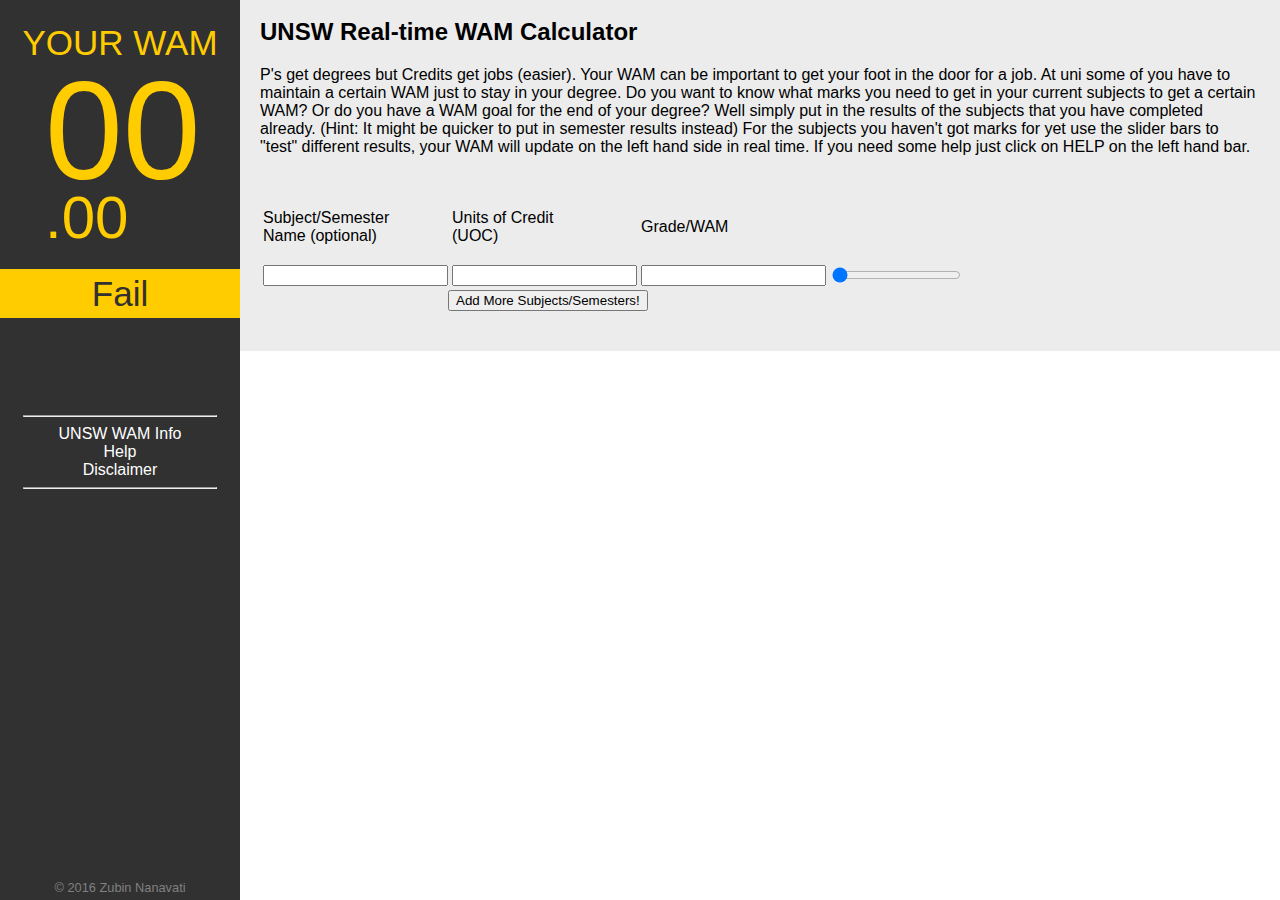
==== index.html @ d728504f "Update index.html" ====
<!DOCTYPE html>
<html>
    <head>
        <title>UNSW WAM Calculator</title>
        <link rel="stylesheet" type="text/css" href="wamcalc.css">
    </head>
    <body>
        <div id="parent">
            <div id="sidebar">
                <h1>YOUR WAM</h1>
                <div id="wamdisp">
                    <p id="wamnum">00</p>
                    <p id="wamnums">.00</p>
            </div>
            <div>
                <p id="grade">Fail</p>
            </div>
            <br><br><br>
            <hr>
            <a href="https://student.unsw.edu.au/wam" target="_blank">UNSW WAM Info</a>
            <br>
            <a href="/help.html" target="_blank">Help</a>
            <br>
            <a href="javascript:disclaimer();">Disclaimer</a>
            <hr>
            <div id="copyright"><p>&copy; 2016 Zubin Nanavati</p></div>    
        </div>
            <div id="main-content">
                <br>
                <h2 id="apptitle">UNSW Real-time WAM Calculator</h2>
                <p id="appdesc"> 
                    P's get degrees but Credits get jobs (easier). Your WAM can be important to get your foot in the door for a job. At uni some of you have to maintain a certain WAM just to stay in your degree. Do you want to know what marks you need to get in your current subjects to get a certain WAM? Or do you have a WAM goal for the end of your degree? Well simply put in the results of the subjects that you have completed already. (Hint: It might be quicker to put in semester results instead) For the subjects you haven't got marks for yet use the slider bars to "test" different results, your WAM will update on the left hand side in real time. If you need some help just click on HELP on the left hand bar. 
                </p>
                <br>
                <table id="maintable">
                    <tbody id="thetable" >
                        <tr>
                            <td><p>Subject/Semester<br> Name (optional)</p></td>
                            <td><p>Units of Credit<br>(UOC)</p></td>
                            <td><p>Grade/WAM</p></td>
                        </tr>
                        <tr id="0">
                            <td><input type="text"></td>
                            <td><input type="text" oninput="updateuoc(this)"></td>
                            <td><input type="text" oninput="showValues(this)"></td>
                            <td><input type="range"  min="0" max="100" value="0" oninput="showValuet(this)" /></td>
                        </tr>
                    </tbody>
                </table>
                <button id= "morebut" onclick="addRow();">Add More Subjects/Semesters!</button>
            </div>
        </div>
    </body>
</html>

<script>
            var waml = [0];
            var uocl = [0];
            var adjl = [0];
        </script>
        <script type="text/javascript">
            function showValuet(newValue) {
                var y = newValue.parentNode.parentNode;
                var x = y.getElementsByTagName("input");
                x[2].value = newValue.value;
                var tempid= y.id;
                waml[tempid]= x[2].value;
                adjl[tempid]= (waml[tempid])* (uocl[tempid]);
                updatewam();
            }
            function showValues(newValue) {
                var y = newValue.parentNode.parentNode;
                var x = y.getElementsByTagName("input");
                //console.log(newValue.value);
                x[3].value = newValue.value;
                var tempid= y.id;
                waml[tempid]= x[2].value;
                adjl[tempid]= waml[tempid]*uocl[tempid];
                updatewam();
            }
            function updateuoc(newValue) {
                var y = newValue.parentNode.parentNode;
                var x = y.getElementsByTagName("input");
                var tempid= y.id;
                var numberfy = x[1].value;
                numberfy= numberfy * 1;
                uocl[tempid]= numberfy;
                adjl[tempid]= waml[tempid]*uocl[tempid];
                updatewam();
            }
            function updatewam() {
                var totaladj = 0;
                var totaluoc = 0;
                for (i = 0; i < adjl.length; i++) { 
                    totaladj = totaladj + adjl[i];
                    totaluoc = totaluoc + uocl[i];
                }
                var wam = totaladj/totaluoc;
                console.log(wam);
                wam = roundDown(wam, 2);
                console.log(wam);
                if (wam > 99.99) {
                    wam = 99.99;
                }
                if (wam < 0) {
                    wam = 0.00;
                }
                //console.log(wam);
                //console.log(waml);
                //console.log(uocl);
                //console.log(totaladj);
                //console.log(totaluoc);
                displaywam(wam);
            }

            function displaywam(wam) {
                var before;
                var after;
                if (isNaN(wam) == true) {
                    wam= "0";
                }
                if (typeof wam == 'undefined') {
                    wam= "0";
                }
        //        if(wam.toString().includes(".")==false) {
        //            before = wam;
        //            after = "0";
        //            console.log(wam.toString().indexOf("."));
        //        }
                if(wam.toString().indexOf(".")==-1) {
                    before = wam;
                    after = "0";
                    console.log(wam.toString().indexOf("."));
                }
                else {
                    var parts = wam.toString().split(".");
                    before = parts[0];
                    after = parts[1];
                }
                before = before.toString();
                after = after.toString();
                if(before.length == 1) {
                    before = "0"+before;
                }
                if(after.length == 1) {
                    after = after+"0";
                }
                after = "."+after;
                //console.log(before);
                //console.log(after);
                document.getElementById("wamnum").innerHTML = before;
                document.getElementById("wamnums").innerHTML = after;
                setgrade(wam);
            }

            function setgrade(wam) {
                wam = wam*1;
                if (wam < 50) {
                    document.getElementById("grade").innerHTML = "Fail";
                }
                else if (wam < 65) {
                    document.getElementById("grade").innerHTML = "Pass";
                }
                else if (wam < 75) {
                    document.getElementById("grade").innerHTML = "Credit";
                }
                else if (wam < 85) {
                    document.getElementById("grade").innerHTML = "Distinction";
                }
                else {
                    document.getElementById("grade").innerHTML = "High Distinction";
                }
            }

            function roundDown(number, decimals) {
                return (Math.round(number * 100) / 100);
            }

            function disclaimer() {
                alert("This web application is in no way endorsed, supported or created by the uni. I am an engineering student who happens to be at this university. This web application was created with the intention to give myself a taste of Javascript. The implementation for this reason may lack in efficiency and good programming practices. Testing has been done on the output data, however this testing hasn't been rigourous for the above reason. If the result is very important to you you should double check it using the formulas provided by the university. If you do happen to find an issue with the result please send me an email at: admin@zubin3333.33mail.com. I will do my best to solve the issue");
            }
        </script>
        <script>
        var maxID = 0;
        function getTemplateRow() {
        var x = document.getElementById("0").cloneNode(true);
        x.id = ++maxID;
        x.style.display = "";
        waml.push(0);
        uocl.push(0);
        adjl.push(0);
        return x;
        }
        function addRow() {
            var t = document.getElementById("thetable");
            var rows = t.getElementsByTagName("tr");
            var r = rows[rows.length-1];
            //r.parentNode.insertBefore(getTemplateRow(), r);
            var x = getTemplateRow();
            t.appendChild(x);
            rows = t.getElementsByTagName("tr");
            r = rows[rows.length-1];
            var temp = r.getElementsByTagName("input");
            temp[0].value = "";
            temp[1].value = "";
            temp[2].value = "";
            temp[3].value = "0";
        }
        </script>
---- wamcalc.css ----
<link href="https://fonts.googleapis.com/css?family=Open+Sans" rel="stylesheet">

html {
    overflow: hidden;
    height: 100%;
}

a {
    font-family: 'Open Sans', sans-serif;
    color: white;
    text-decoration: none;
}

a:hover {
    text-decoration: underline;
    color: aqua;
}

body {
    padding: 0;
    margin: 0;
    height: 100%;
    overflow: auto;
}

p {
    font-family: 'Open Sans', sans-serif;
}

h1 {
  font-family: 'Open Sans', sans-serif;
  font-weight: 100;
  color: #ffcc00;
  font-size: 35px;
  margin-bottom: 0px;
}

hr {
    width: 80%;
}

#copyright {
    font-size: 80%;
    position: absolute;
    bottom: 5px;
    width: 100%;
    text-align: center;
}

#copyright p {
    margin: 0 auto; 
    color: grey;
}

#maintable {
    margin-left: 20px;
}

#wamnum {
  font-family: 'Open Sans', sans-serif;
  font-weight: 100;
  color: #ffcc00;
  font-size: 140px;
  margin-top: 15px;
  margin-bottom: 0px;
  line-height: 75%;
}

#wamnums {
  font-family: 'Open Sans', sans-serif;
  font-weight: 100;
  color: #ffcc00;
  font-size: 60px;
  margin-top: 0px;
  margin-bottom: 0px;
}

#wamdisp {
  display: inline-block;
  width: 150px;
  text-align: left;
}

#grade {
  font-family: 'Open Sans', sans-serif;
  font-weight: 100;
  color: #313131;
  background-color: #ffcc00;
  font-size: 35px;
  line-height: 140%;
  margin-top: 7%;
}

#sidebar {
    position: fixed;
    top: 0px;
    left: 0px;
    bottom: 0px;
    width: 240px;
    background-color: #313131;
    text-align: center;
}
#parent {
    /*margin-top: 50px;*/
    margin-left: 240px;
    background-color: #ececec;
    height: 100%;
}

#main-content {
    background-color: #ececec;
    height: auto;
}

#morebut {
    margin-left: 208px;
    margin-bottom: 40px;
}

#apptitle {
    font-family: 'Open Sans', sans-serif;
    margin-left: 20px;
    margin-top: 0px;
}

#appdesc {
    font-family: 'Open Sans', sans-serif;
    margin-left: 20px;
    margin-right: 20px;
}
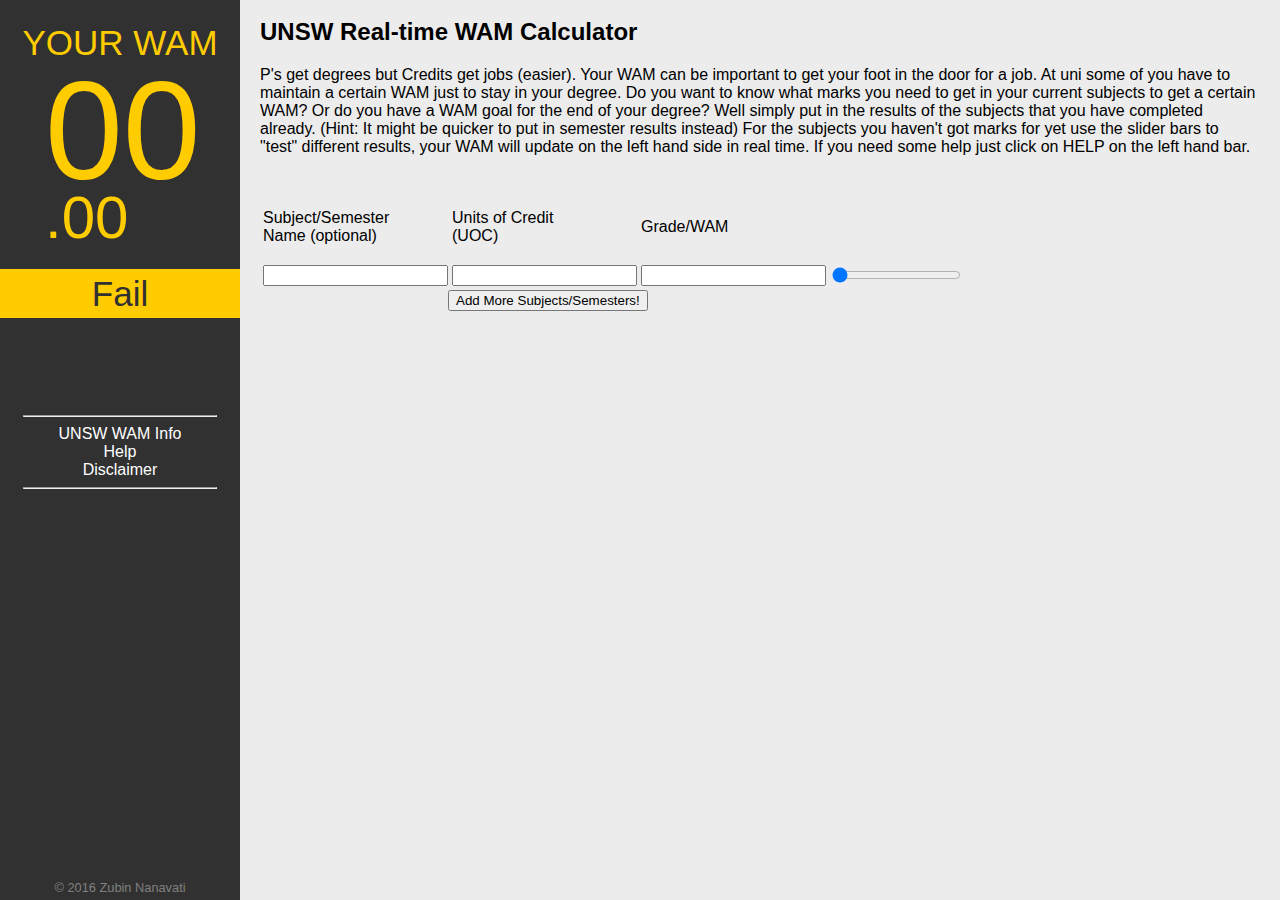
==== commit 4070db57: "Update index.html" ====
--- a/index.html
+++ b/index.html
@@ -50,10 +50,8 @@
                 <button id= "morebut" onclick="addRow();">Add More Subjects/Semesters!</button>
             </div>
         </div>
-    </body>
-</html>
-
-<script>
+        
+        <script>
             var waml = [0];
             var uocl = [0];
             var adjl = [0];
@@ -207,3 +205,6 @@
             temp[3].value = "0";
         }
         </script>
+        
+    </body>
+</html>
--- a/wamcalc.css
+++ b/wamcalc.css
@@ -9,6 +9,10 @@
     font-family: 'Open Sans', sans-serif;
     color: white;
     text-decoration: none;
+}
+
+body {
+    background-color: #ececec;
 }
 
 a:hover {
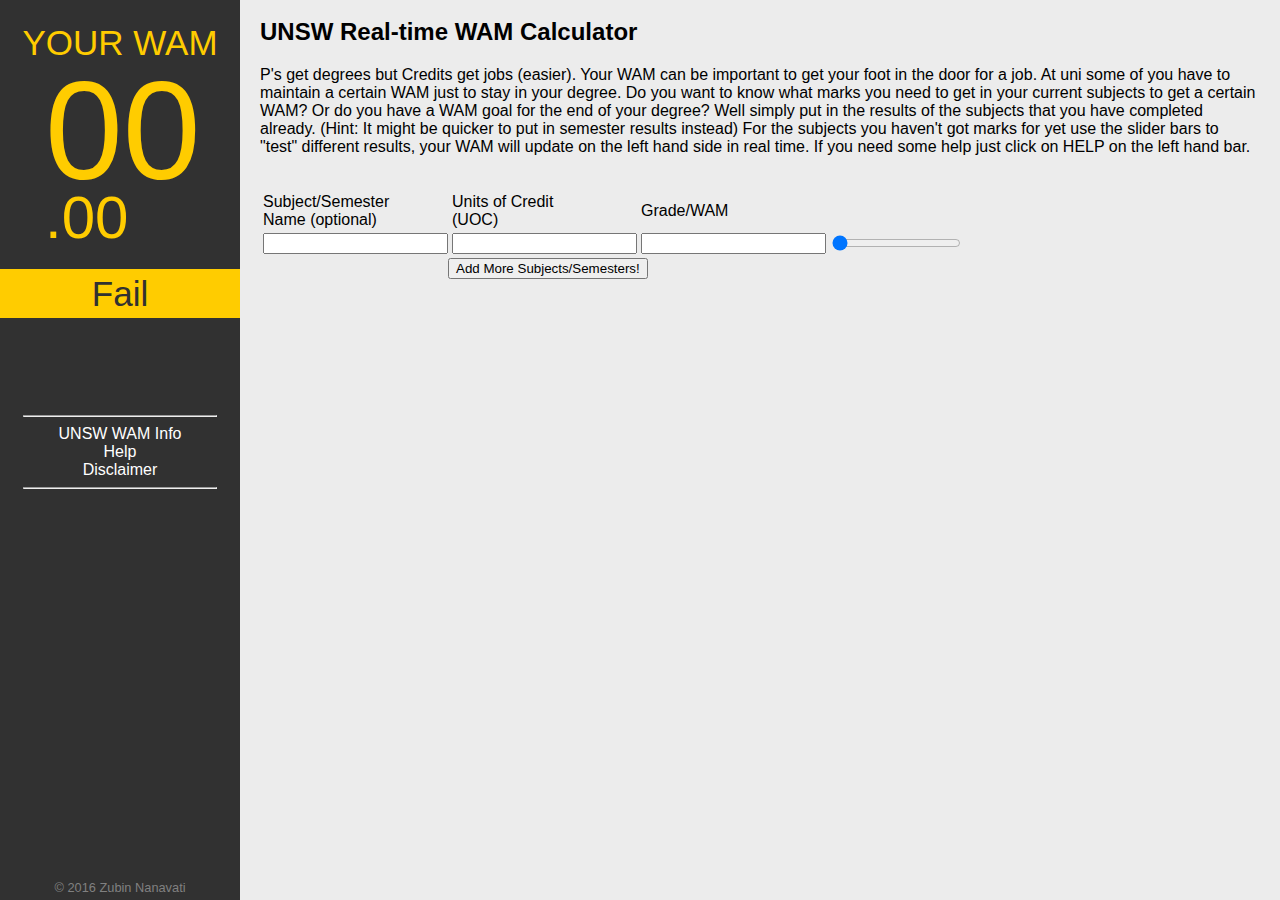
==== commit fc43dc14: "Update index.html" ====
--- a/index.html
+++ b/index.html
@@ -1,5 +1,5 @@
 <!DOCTYPE html>
-<html>
+<html lang="en">
     <head>
         <title>UNSW WAM Calculator</title>
         <link rel="stylesheet" type="text/css" href="wamcalc.css">
@@ -35,9 +35,10 @@
                 <table id="maintable">
                     <tbody id="thetable" >
                         <tr>
-                            <td><p>Subject/Semester<br> Name (optional)</p></td>
-                            <td><p>Units of Credit<br>(UOC)</p></td>
-                            <td><p>Grade/WAM</p></td>
+                            <td><p class="nomarg">Subject/Semester<br> Name (optional)</p></td>
+                            <td><p class="nomarg">Units of Credit<br>(UOC)</p></td>
+                            <td><p class="nomarg">Grade/WAM</p></td>
+                            <td></td>
                         </tr>
                         <tr id="0">
                             <td><input type="text"></td>
--- a/wamcalc.css
+++ b/wamcalc.css
@@ -41,6 +41,11 @@
 
 hr {
     width: 80%;
+}
+
+.nomarg {
+    margin-bottom: 0px;
+    margin-top: 0px;
 }
 
 #copyright {
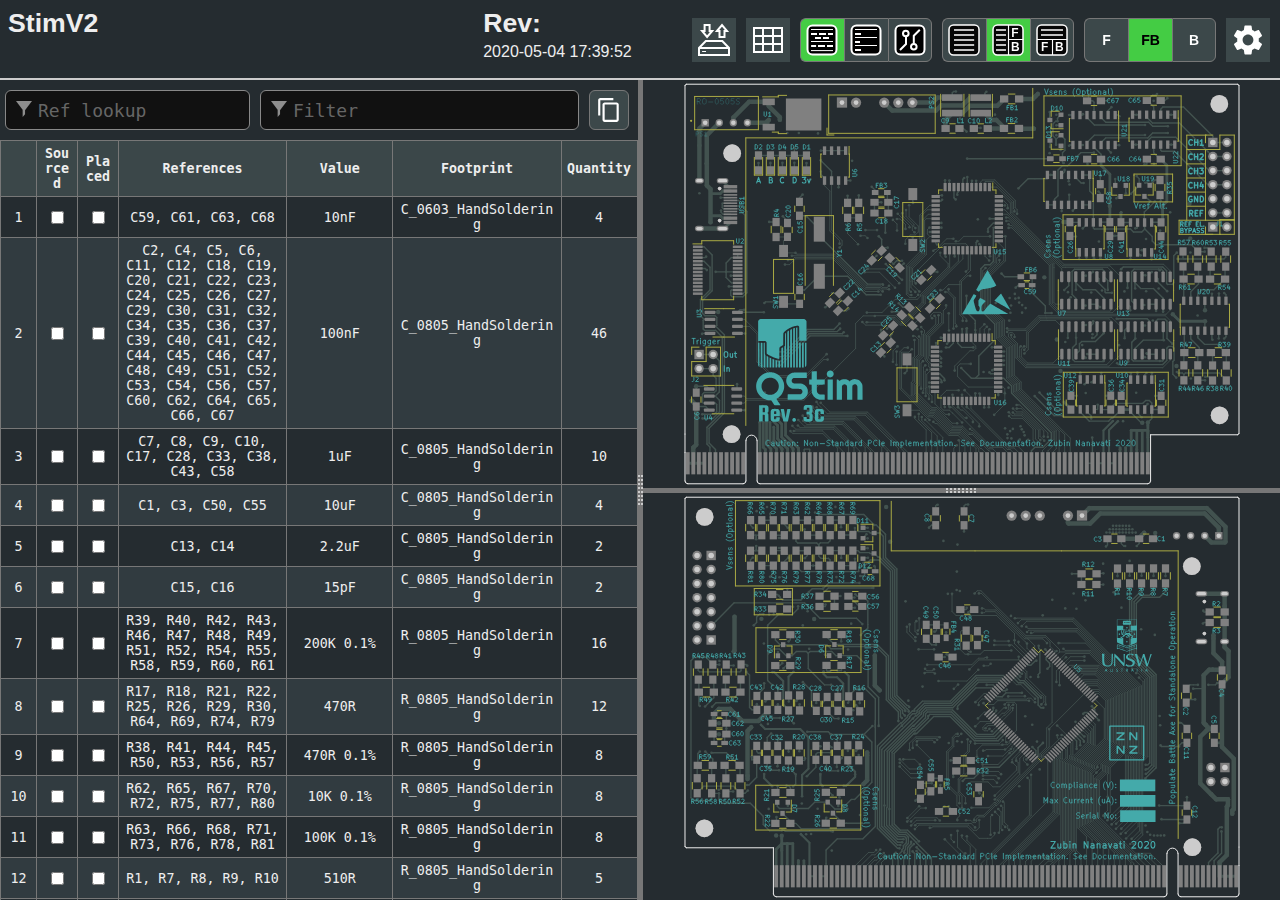
==== commit 4ba86007: "add" ====
--- a/index.html
+++ b/index.html
@@ -1,211 +1,3619 @@
 <!DOCTYPE html>
 <html lang="en">
-    <head>
-        <title>UNSW WAM Calculator</title>
-        <link rel="stylesheet" type="text/css" href="wamcalc.css">
-    </head>
-    <body>
-        <div id="parent">
-            <div id="sidebar">
-                <h1>YOUR WAM</h1>
-                <div id="wamdisp">
-                    <p id="wamnum">00</p>
-                    <p id="wamnums">.00</p>
+
+<head>
+  <meta charset="UTF-8">
+  <meta name="viewport" content="width=device-width, initial-scale=1.0">
+  <title>Interactive BOM for KiCAD</title>
+  <style type="text/css">
+:root {
+  --pcb-edge-color: black;
+  --pad-color: #878787;
+  --pad-color-highlight: #D04040;
+  --pin1-outline-color: #ffb629;
+  --pin1-outline-color-highlight: #b4ff03;
+  --silkscreen-edge-color: #aa4;
+  --silkscreen-polygon-color: #4aa;
+  --silkscreen-text-color: #4aa;
+  --fabrication-edge-color: #907651;
+  --fabrication-polygon-color: #907651;
+  --fabrication-text-color: #a27c24;
+  --track-color: #def5f1;
+  --track-color-highlight: #D04040;
+  --zone-color: #def5f1;
+  --zone-color-highlight: #d0404080;
+}
+
+html, body {
+  margin: 0px;
+  height: 100%;
+  font-family: Verdana, sans-serif;
+}
+
+.dark.topmostdiv {
+  --pcb-edge-color: #eee;
+  --pad-color: #808080;
+  --pin1-outline-color: #ffa800;
+  --pin1-outline-color-highlight: #ccff00;
+  --track-color: #42524f;
+  --zone-color: #42524f;
+  background-color: #252c30;
+  color: #eee;
+}
+
+button {
+  background-color: #eee;
+  border: 1px solid #888;
+  color: black;
+  height: 44px;
+  width: 44px;
+  text-align: center;
+  text-decoration: none;
+  display: inline-block;
+  font-size: 14px;
+  font-weight: bolder;
+}
+
+.dark button {
+  /* This will be inverted */
+  background-color: #c3b7b5;
+}
+
+button.depressed {
+  background-color: #0a0;
+  color: white;
+}
+
+.dark button.depressed {
+  /* This will be inverted */
+  background-color: #b3b;
+}
+
+button:focus {
+  outline: 0;
+}
+
+button#tb-btn {
+  background-image: url("data:image/svg+xml,%3Csvg xmlns='http://www.w3.org/2000/svg' viewBox='0 0 8.47 8.47'%3E%3Crect transform='translate(0 -288.53)' ry='1.17' y='288.8' x='.27' height='7.94' width='7.94' fill='%23f9f9f9'/%3E%3Cg transform='translate(0 -288.53)'%3E%3Crect width='7.94' height='7.94' x='.27' y='288.8' ry='1.17' fill='none' stroke='%23000' stroke-width='.4' stroke-linejoin='round'/%3E%3Cpath d='M1.32 290.12h5.82M1.32 291.45h5.82' fill='none' stroke='%23000' stroke-width='.4'/%3E%3Cpath d='M4.37 292.5v4.23M.26 292.63H8.2' fill='none' stroke='%23000' stroke-width='.3'/%3E%3Ctext font-weight='700' font-size='3.17' font-family='sans-serif'%3E%3Ctspan x='1.35' y='295.73'%3EF%3C/tspan%3E%3Ctspan x='5.03' y='295.68'%3EB%3C/tspan%3E%3C/text%3E%3C/g%3E%3C/svg%3E%0A");
+}
+
+button#lr-btn {
+  background-image: url("data:image/svg+xml,%3Csvg xmlns='http://www.w3.org/2000/svg' viewBox='0 0 8.47 8.47'%3E%3Crect transform='translate(0 -288.53)' ry='1.17' y='288.8' x='.27' height='7.94' width='7.94' fill='%23f9f9f9'/%3E%3Cg transform='translate(0 -288.53)'%3E%3Crect width='7.94' height='7.94' x='.27' y='288.8' ry='1.17' fill='none' stroke='%23000' stroke-width='.4' stroke-linejoin='round'/%3E%3Cpath d='M1.06 290.12H3.7m-2.64 1.33H3.7m-2.64 1.32H3.7m-2.64 1.3H3.7m-2.64 1.33H3.7' fill='none' stroke='%23000' stroke-width='.4'/%3E%3Cpath d='M4.37 288.8v7.94m0-4.11h3.96' fill='none' stroke='%23000' stroke-width='.3'/%3E%3Ctext font-weight='700' font-size='3.17' font-family='sans-serif'%3E%3Ctspan x='5.11' y='291.96'%3EF%3C/tspan%3E%3Ctspan x='5.03' y='295.68'%3EB%3C/tspan%3E%3C/text%3E%3C/g%3E%3C/svg%3E%0A");
+}
+
+button#bom-btn {
+  background-image: url("data:image/svg+xml,%3Csvg xmlns='http://www.w3.org/2000/svg' viewBox='0 0 8.47 8.47'%3E%3Crect transform='translate(0 -288.53)' ry='1.17' y='288.8' x='.27' height='7.94' width='7.94' fill='%23f9f9f9'/%3E%3Cg transform='translate(0 -288.53)' fill='none' stroke='%23000' stroke-width='.4'%3E%3Crect width='7.94' height='7.94' x='.27' y='288.8' ry='1.17' stroke-linejoin='round'/%3E%3Cpath d='M1.59 290.12h5.29M1.59 291.45h5.33M1.59 292.75h5.33M1.59 294.09h5.33M1.59 295.41h5.33'/%3E%3C/g%3E%3C/svg%3E");
+}
+
+button#bom-grouped-btn {
+  background-image: url("data:image/svg+xml,%3Csvg xmlns='http://www.w3.org/2000/svg' width='32' height='32'%3E%3Cg stroke='%23000' stroke-linejoin='round' class='layer'%3E%3Crect width='29' height='29' x='1.5' y='1.5' stroke-width='2' fill='%23fff' rx='5' ry='5'/%3E%3Cpath stroke-linecap='square' stroke-width='2' d='M6 10h4m4 0h5m4 0h3M6.1 22h3m3.9 0h5m4 0h4m-16-8h4m4 0h4'/%3E%3Cpath stroke-linecap='null' d='M5 17.5h22M5 26.6h22M5 5.5h22'/%3E%3C/g%3E%3C/svg%3E");
+}
+
+button#bom-ungrouped-btn {
+  background-image: url("data:image/svg+xml,%3Csvg xmlns='http://www.w3.org/2000/svg' width='32' height='32'%3E%3Cg stroke='%23000' stroke-linejoin='round' class='layer'%3E%3Crect width='29' height='29' x='1.5' y='1.5' stroke-width='2' fill='%23fff' rx='5' ry='5'/%3E%3Cpath stroke-linecap='square' stroke-width='2' d='M6 10h4m-4 8h3m-3 8h4'/%3E%3Cpath stroke-linecap='null' d='M5 13.5h22m-22 8h22M5 5.5h22'/%3E%3C/g%3E%3C/svg%3E");
+}
+
+button#bom-netlist-btn {
+  background-image: url("data:image/svg+xml,%3Csvg xmlns='http://www.w3.org/2000/svg' width='32' height='32'%3E%3Cg fill='none' stroke='%23000' class='layer'%3E%3Crect width='29' height='29' x='1.5' y='1.5' stroke-width='2' fill='%23fff' rx='5' ry='5'/%3E%3Cpath stroke-width='2' d='M6 26l6-6v-8m13.8-6.3l-6 6v8'/%3E%3Ccircle cx='11.8' cy='9.5' r='2.8' stroke-width='2'/%3E%3Ccircle cx='19.8' cy='22.8' r='2.8' stroke-width='2'/%3E%3C/g%3E%3C/svg%3E");
+}
+
+button#copy {
+  background-image: url("data:image/svg+xml,%3Csvg height='48' viewBox='0 0 48 48' width='48' xmlns='http://www.w3.org/2000/svg'%3E%3Cpath d='M0 0h48v48h-48z' fill='none'/%3E%3Cpath d='M32 2h-24c-2.21 0-4 1.79-4 4v28h4v-28h24v-4zm6 8h-22c-2.21 0-4 1.79-4 4v28c0 2.21 1.79 4 4 4h22c2.21 0 4-1.79 4-4v-28c0-2.21-1.79-4-4-4zm0 32h-22v-28h22v28z'/%3E%3C/svg%3E");
+  background-position: 6px 6px;
+  background-repeat: no-repeat;
+  background-size: 26px 26px;
+  border-radius: 6px;
+  height: 40px;
+  width: 40px;
+  margin: 10px 5px;
+}
+
+button#copy:active {
+    box-shadow: inset 0px 0px 5px #6c6c6c;
+}
+
+textarea.clipboard-temp {
+  position: fixed;
+  top: 0;
+  left: 0;
+  width: 2em;
+  height: 2em;
+  padding: 0;
+  border: None;
+  outline: None;
+  box-shadow: None;
+  background: transparent;
+}
+
+.left-most-button {
+  border-right: 0;
+  border-top-left-radius: 6px;
+  border-bottom-left-radius: 6px;
+}
+
+.middle-button {
+  border-right: 0;
+}
+
+.right-most-button {
+  border-top-right-radius: 6px;
+  border-bottom-right-radius: 6px;
+}
+
+.button-container {
+  font-size: 0;
+  margin: 10px 10px 10px 0px;
+}
+
+.dark .button-container {
+  filter: invert(1);
+}
+
+.button-container button {
+  background-size: 32px 32px;
+  background-position: 5px 5px;
+  background-repeat: no-repeat;
+}
+
+@media print {
+  .hideonprint {
+    display: none;
+  }
+}
+
+canvas {
+  cursor: crosshair;
+}
+
+canvas:active {
+  cursor: grabbing;
+}
+
+.fileinfo {
+  width: 100%;
+  max-width: 1000px;
+  border: none;
+  padding: 5px;
+}
+
+.fileinfo .title {
+  font-size: 20pt;
+  font-weight: bold;
+}
+
+.fileinfo td {
+  overflow: hidden;
+  white-space: nowrap;
+  max-width: 1px;
+  width: 50%;
+  text-overflow: ellipsis;
+}
+
+.bom {
+  border-collapse: collapse;
+  font-family: Consolas, "DejaVu Sans Mono", Monaco, monospace;
+  font-size: 10pt;
+  table-layout: fixed;
+  width: 100%;
+  margin-top: 1px;
+}
+
+.bom th, .bom td {
+  border: 1px solid black;
+  padding: 5px;
+  word-wrap: break-word;
+  text-align: center;
+  position: relative;
+}
+
+.dark .bom th, .dark .bom td {
+  border: 1px solid #777;
+}
+
+.bom th {
+  background-color: #CCCCCC;
+  background-clip: padding-box;
+}
+
+.dark .bom th {
+  background-color: #3b4749;
+}
+
+.bom tr.highlighted:nth-child(n) {
+  background-color: #cfc;
+}
+
+.dark .bom tr.highlighted:nth-child(n) {
+  background-color: #226022;
+}
+
+.bom tr:nth-child(even) {
+  background-color: #f2f2f2;
+}
+
+.dark .bom tr:nth-child(even) {
+  background-color: #313b40;
+}
+
+.bom tr.checked {
+  color: #aaa;
+}
+
+.dark .bom tr.checked {
+  color: #666;
+}
+
+.bom tr {
+  transition: background-color 0.2s;
+}
+
+.bom .numCol {
+  width: 25px;
+}
+
+.bom .Description {
+  width: 10%;
+}
+
+.bom .Part {
+  width: 10%;
+}
+
+.bom .Value {
+  width: 15%;
+}
+
+.bom .Quantity {
+  width: 65px;
+}
+
+.bom th .sortmark {
+  position: absolute;
+  right: 1px;
+  top: 1px;
+  margin-top: -5px;
+  border-width: 5px;
+  border-style: solid;
+  border-color: transparent transparent #221 transparent;
+  transform-origin: 50% 85%;
+  transition: opacity 0.2s, transform 0.4s;
+}
+
+.dark .bom th .sortmark {
+  filter: invert(1);
+}
+
+.bom th .sortmark.none {
+  opacity: 0;
+}
+
+.bom th .sortmark.desc {
+  transform: rotate(180deg);
+}
+
+.bom th:hover .sortmark.none {
+  opacity: 0.5;
+}
+
+.bom .bom-checkbox {
+  width: 30px;
+  position: relative;
+  user-select: none;
+  -moz-user-select: none;
+}
+
+.bom .bom-checkbox:before {
+  content: "";
+  position: absolute;
+  border-width: 15px;
+  border-style: solid;
+  border-color: #51829f transparent transparent transparent;
+  visibility: hidden;
+  top: -15px;
+}
+
+.bom .bom-checkbox:after {
+  content: "Double click to set/unset all";
+  position: absolute;
+  color: white;
+  top: -35px;
+  left: -26px;
+  background: #51829f;
+  padding: 5px 15px;
+  border-radius: 8px;
+  white-space: nowrap;
+  visibility: hidden;
+}
+
+.bom .bom-checkbox:hover:before, .bom .bom-checkbox:hover:after {
+  visibility: visible;
+  transition: visibility 0.2s linear 1s;
+}
+
+.split {
+  -webkit-box-sizing: border-box;
+  -moz-box-sizing: border-box;
+  box-sizing: border-box;
+  overflow-y: auto;
+  overflow-x: hidden;
+  background-color: inherit;
+}
+
+.split.split-horizontal, .gutter.gutter-horizontal {
+  height: 100%;
+  float: left;
+}
+
+.gutter {
+  background-color: #ddd;
+  background-repeat: no-repeat;
+  background-position: 50%;
+  transition: background-color 0.3s;
+}
+
+.dark .gutter {
+  background-color: #777;
+}
+
+.gutter.gutter-horizontal {
+  background-image: url('[data-uri]');
+  cursor: ew-resize;
+  width: 5px;
+}
+
+.gutter.gutter-vertical {
+  background-image: url('[data-uri]');
+  cursor: ns-resize;
+  height: 5px;
+}
+
+.searchbox {
+  float: left;
+  height: 40px;
+  margin: 10px 5px;
+  padding: 12px 32px;
+  font-family: Consolas, "DejaVu Sans Mono", Monaco, monospace;
+  font-size: 18px;
+  box-sizing: border-box;
+  border: 1px solid #888;
+  border-radius: 6px;
+  outline: none;
+  background-color: #eee;
+  transition: background-color 0.2s, border 0.2s;
+  background-image: url('[data-uri]');
+  background-position: 10px 10px;
+  background-repeat: no-repeat;
+}
+
+.dark .searchbox {
+  background-color: #111;
+  color: #eee;
+}
+
+.searchbox::placeholder {
+  color: #ccc;
+}
+
+.dark .searchbox::placeholder {
+  color: #666;
+}
+
+.filter {
+  width: calc(60% - 64px);
+}
+
+.reflookup {
+  width: calc(40% - 10px);
+}
+
+input[type=text]:focus {
+  background-color: white;
+  border: 1px solid #333;
+}
+
+.dark input[type=text]:focus {
+  background-color: #333;
+  border: 1px solid #ccc;
+}
+
+mark.highlight {
+  background-color: #5050ff;
+  color: #fff;
+  padding: 2px;
+  border-radius: 6px;
+}
+
+.dark mark.highlight {
+  background-color: #76a6da;
+  color: #111;
+}
+
+.menubtn {
+  background-color: white;
+  border: none;
+  background-image: url("data:image/svg+xml,%3Csvg xmlns='http://www.w3.org/2000/svg' width='36' height='36' viewBox='0 0 20 20'%3E%3Cpath fill='none' d='M0 0h20v20H0V0z'/%3E%3Cpath d='M15.95 10.78c.03-.25.05-.51.05-.78s-.02-.53-.06-.78l1.69-1.32c.15-.12.19-.34.1-.51l-1.6-2.77c-.1-.18-.31-.24-.49-.18l-1.99.8c-.42-.32-.86-.58-1.35-.78L12 2.34c-.03-.2-.2-.34-.4-.34H8.4c-.2 0-.36.14-.39.34l-.3 2.12c-.49.2-.94.47-1.35.78l-1.99-.8c-.18-.07-.39 0-.49.18l-1.6 2.77c-.1.18-.06.39.1.51l1.69 1.32c-.04.25-.07.52-.07.78s.02.53.06.78L2.37 12.1c-.15.12-.19.34-.1.51l1.6 2.77c.1.18.31.24.49.18l1.99-.8c.42.32.86.58 1.35.78l.3 2.12c.04.2.2.34.4.34h3.2c.2 0 .37-.14.39-.34l.3-2.12c.49-.2.94-.47 1.35-.78l1.99.8c.18.07.39 0 .49-.18l1.6-2.77c.1-.18.06-.39-.1-.51l-1.67-1.32zM10 13c-1.65 0-3-1.35-3-3s1.35-3 3-3 3 1.35 3 3-1.35 3-3 3z'/%3E%3C/svg%3E%0A");
+  background-position: center;
+  background-repeat: no-repeat;
+}
+
+.statsbtn {
+  background-color: white;
+  border: none;
+  background-image: url("data:image/svg+xml,%3Csvg width='36' height='36' xmlns='http://www.w3.org/2000/svg'%3E%3Cpath d='M4 6h28v24H4V6zm0 8h28v8H4m9-16v24h10V5.8' fill='none' stroke='%23000' stroke-width='2'/%3E%3C/svg%3E");
+  background-position: center;
+  background-repeat: no-repeat;
+}
+
+.iobtn {
+  background-color: white;
+  border: none;
+  background-image: url("data:image/svg+xml,%3Csvg xmlns='http://www.w3.org/2000/svg' width='36' height='36'%3E%3Cpath fill='none' stroke='%23000' stroke-width='2' d='M3 33v-7l6.8-7h16.5l6.7 7v7H3zM3.2 26H33M21 9l5-5.9 5 6h-2.5V15h-5V9H21zm-4.9 0l-5 6-5-6h2.5V3h5v6h2.5z'/%3E%3Cpath fill='none' stroke='%23000' d='M6.1 29.5H10'/%3E%3C/svg%3E");
+  background-position: center;
+  background-repeat: no-repeat;
+}
+
+.dark .statsbtn, .dark .savebtn, .dark .menubtn, .dark .iobtn {
+  filter: invert(1);
+}
+
+.flexbox {
+  display: flex;
+  align-items: center;
+  justify-content: space-between;
+  width: 100%;
+}
+
+.savebtn {
+  background-color: #d6d6d6;
+  width: auto;
+  height: 30px;
+  flex-grow: 1;
+  margin: 5px;
+  border-radius: 4px;
+}
+
+.savebtn:active {
+  background-color: #0a0;
+  color: white;
+}
+
+.dark .savebtn:active {
+  /* This will be inverted */
+  background-color: #b3b;
+}
+
+.stats {
+  border-collapse: collapse;
+  font-size: 12pt;
+  table-layout: fixed;
+  width: 100%;
+  min-width: 450px;
+}
+
+.dark .stats td {
+  border: 1px solid #bbb;
+}
+
+.stats td {
+  border: 1px solid black;
+  padding: 5px;
+  word-wrap: break-word;
+  text-align: center;
+  position: relative;
+}
+
+#checkbox-stats div {
+  position: absolute;
+  left: 0;
+  top: 0;
+  height: 100%;
+  width: 100%;
+  display: flex;
+  align-items: center;
+  justify-content: center;
+}
+
+#checkbox-stats .bar {
+  background-color: rgba(28, 251, 0, 0.6);
+}
+
+.menu {
+  position: relative;
+  display: inline-block;
+  margin: 10px 10px 10px 0px;
+}
+
+.menu-content {
+  display: none;
+  position: absolute;
+  background-color: white;
+  right: 0;
+  min-width: 300px;
+  box-shadow: 0px 8px 16px 0px rgba(0, 0, 0, 0.2);
+  z-index: 100;
+  padding: 8px;
+}
+
+.dark .menu-content {
+  background-color: #111;
+}
+
+.menu:hover .menu-content {
+  display: block;
+}
+
+.menu:hover .menubtn, .menu:hover .iobtn, .menu:hover .statsbtn {
+  background-color: #eee;
+}
+
+.menu-label {
+  display: inline-block;
+  padding: 8px;
+  border: 1px solid #ccc;
+  border-top: 0;
+  width: calc(100% - 18px);
+}
+
+.menu-label-top {
+  border-top: 1px solid #ccc;
+}
+
+.menu-textbox {
+  float: left;
+  height: 24px;
+  margin: 10px 5px;
+  padding: 5px 5px;
+  font-family: Consolas, "DejaVu Sans Mono", Monaco, monospace;
+  font-size: 14px;
+  box-sizing: border-box;
+  border: 1px solid #888;
+  border-radius: 4px;
+  outline: none;
+  background-color: #eee;
+  transition: background-color 0.2s, border 0.2s;
+  width: calc(100% - 10px);
+}
+
+.menu-textbox.invalid, .dark .menu-textbox.invalid {
+  color: red;
+}
+
+.dark .menu-textbox {
+  background-color: #222;
+  color: #eee;
+}
+
+.radio-container {
+  margin: 4px;
+}
+
+.topmostdiv {
+  width: 100%;
+  height: 100%;
+  background-color: white;
+  transition: background-color 0.3s;
+}
+
+#top {
+  height: 78px;
+  border-bottom: 2px solid black;
+}
+
+.dark #top {
+  border-bottom: 2px solid #ccc;
+}
+
+#dbg {
+  display: block;
+}
+
+::-webkit-scrollbar {
+  width: 8px;
+}
+
+::-webkit-scrollbar-track {
+  background: #aaa;
+}
+
+::-webkit-scrollbar-thumb {
+  background: #666;
+  border-radius: 3px;
+}
+
+::-webkit-scrollbar-thumb:hover {
+  background: #555;
+}
+
+.slider {
+  -webkit-appearance: none;
+  width: 100%;
+  margin: 3px 0;
+  padding: 0;
+  outline: none;
+  opacity: 0.7;
+  -webkit-transition: .2s;
+  transition: opacity .2s;
+  border-radius: 3px;
+}
+
+.slider:hover {
+  opacity: 1;
+}
+
+.slider:focus {
+  outline: none;
+}
+
+.slider::-webkit-slider-runnable-track {
+  -webkit-appearance: none;
+  width: 100%;
+  height: 8px;
+  background: #d3d3d3;
+  border-radius: 3px;
+  border: none;
+}
+
+.slider::-webkit-slider-thumb {
+  -webkit-appearance: none;
+  width: 15px;
+  height: 15px;
+  border-radius: 50%;
+  background: #0a0;
+  cursor: pointer;
+  margin-top: -4px;
+}
+
+.dark .slider::-webkit-slider-thumb {
+  background: #3d3;
+}
+
+.slider::-moz-range-thumb {
+  width: 15px;
+  height: 15px;
+  border-radius: 50%;
+  background: #0a0;
+  cursor: pointer;
+}
+
+.slider::-moz-range-track {
+  height: 8px;
+  background: #d3d3d3;
+  border-radius: 3px;
+}
+
+.dark .slider::-moz-range-thumb {
+  background: #3d3;
+}
+
+.slider::-ms-track {
+  width: 100%;
+  height: 8px;
+  border-width: 3px 0;
+  background: transparent;
+  border-color: transparent;
+  color: transparent;
+  transition: opacity .2s;
+}
+
+.slider::-ms-fill-lower {
+  background: #d3d3d3;
+  border: none;
+  border-radius: 3px;
+}
+
+.slider::-ms-fill-upper {
+  background: #d3d3d3;
+  border: none;
+  border-radius: 3px;
+}
+
+.slider::-ms-thumb {
+  width: 15px;
+  height: 15px;
+  border-radius: 50%;
+  background: #0a0;
+  cursor: pointer;
+  margin: 0;
+}
+
+.shameless-plug {
+  font-size: 0.8em;
+  text-align: center;
+  display: block;
+}
+
+a {
+  color: #0278a4;
+}
+
+.dark a {
+  color: #00b9fd;
+}
+
+#frontcanvas, #backcanvas {
+    touch-action: none;
+}
+
+
+  </style>
+  <script type="text/javascript" >
+///////////////////////////////////////////////
+/*
+  Split.js - v1.3.5
+  MIT License
+  https://github.com/nathancahill/Split.js
+*/
+!function(e,t){"object"==typeof exports&&"undefined"!=typeof module?module.exports=t():"function"==typeof define&&define.amd?define(t):e.Split=t()}(this,function(){"use strict";var e=window,t=e.document,n="addEventListener",i="removeEventListener",r="getBoundingClientRect",s=function(){return!1},o=e.attachEvent&&!e[n],a=["","-webkit-","-moz-","-o-"].filter(function(e){var n=t.createElement("div");return n.style.cssText="width:"+e+"calc(9px)",!!n.style.length}).shift()+"calc",l=function(e){return"string"==typeof e||e instanceof String?t.querySelector(e):e};return function(u,c){function z(e,t,n){var i=A(y,t,n);Object.keys(i).forEach(function(t){return e.style[t]=i[t]})}function h(e,t){var n=B(y,t);Object.keys(n).forEach(function(t){return e.style[t]=n[t]})}function f(e){var t=E[this.a],n=E[this.b],i=t.size+n.size;t.size=e/this.size*i,n.size=i-e/this.size*i,z(t.element,t.size,this.aGutterSize),z(n.element,n.size,this.bGutterSize)}function m(e){var t;this.dragging&&((t="touches"in e?e.touches[0][b]-this.start:e[b]-this.start)<=E[this.a].minSize+M+this.aGutterSize?t=E[this.a].minSize+this.aGutterSize:t>=this.size-(E[this.b].minSize+M+this.bGutterSize)&&(t=this.size-(E[this.b].minSize+this.bGutterSize)),f.call(this,t),c.onDrag&&c.onDrag())}function g(){var e=E[this.a].element,t=E[this.b].element;this.size=e[r]()[y]+t[r]()[y]+this.aGutterSize+this.bGutterSize,this.start=e[r]()[G]}function d(){var t=this,n=E[t.a].element,r=E[t.b].element;t.dragging&&c.onDragEnd&&c.onDragEnd(),t.dragging=!1,e[i]("mouseup",t.stop),e[i]("touchend",t.stop),e[i]("touchcancel",t.stop),t.parent[i]("mousemove",t.move),t.parent[i]("touchmove",t.move),delete t.stop,delete t.move,n[i]("selectstart",s),n[i]("dragstart",s),r[i]("selectstart",s),r[i]("dragstart",s),n.style.userSelect="",n.style.webkitUserSelect="",n.style.MozUserSelect="",n.style.pointerEvents="",r.style.userSelect="",r.style.webkitUserSelect="",r.style.MozUserSelect="",r.style.pointerEvents="",t.gutter.style.cursor="",t.parent.style.cursor=""}function S(t){var i=this,r=E[i.a].element,o=E[i.b].element;!i.dragging&&c.onDragStart&&c.onDragStart(),t.preventDefault(),i.dragging=!0,i.move=m.bind(i),i.stop=d.bind(i),e[n]("mouseup",i.stop),e[n]("touchend",i.stop),e[n]("touchcancel",i.stop),i.parent[n]("mousemove",i.move),i.parent[n]("touchmove",i.move),r[n]("selectstart",s),r[n]("dragstart",s),o[n]("selectstart",s),o[n]("dragstart",s),r.style.userSelect="none",r.style.webkitUserSelect="none",r.style.MozUserSelect="none",r.style.pointerEvents="none",o.style.userSelect="none",o.style.webkitUserSelect="none",o.style.MozUserSelect="none",o.style.pointerEvents="none",i.gutter.style.cursor=j,i.parent.style.cursor=j,g.call(i)}function v(e){e.forEach(function(t,n){if(n>0){var i=F[n-1],r=E[i.a],s=E[i.b];r.size=e[n-1],s.size=t,z(r.element,r.size,i.aGutterSize),z(s.element,s.size,i.bGutterSize)}})}function p(){F.forEach(function(e){e.parent.removeChild(e.gutter),E[e.a].element.style[y]="",E[e.b].element.style[y]=""})}void 0===c&&(c={});var y,b,G,E,w=l(u[0]).parentNode,D=e.getComputedStyle(w).flexDirection,U=c.sizes||u.map(function(){return 100/u.length}),k=void 0!==c.minSize?c.minSize:100,x=Array.isArray(k)?k:u.map(function(){return k}),L=void 0!==c.gutterSize?c.gutterSize:10,M=void 0!==c.snapOffset?c.snapOffset:30,O=c.direction||"horizontal",j=c.cursor||("horizontal"===O?"ew-resize":"ns-resize"),C=c.gutter||function(e,n){var i=t.createElement("div");return i.className="gutter gutter-"+n,i},A=c.elementStyle||function(e,t,n){var i={};return"string"==typeof t||t instanceof String?i[e]=t:i[e]=o?t+"%":a+"("+t+"% - "+n+"px)",i},B=c.gutterStyle||function(e,t){return n={},n[e]=t+"px",n;var n};"horizontal"===O?(y="width","clientWidth",b="clientX",G="left","paddingLeft"):"vertical"===O&&(y="height","clientHeight",b="clientY",G="top","paddingTop");var F=[];return E=u.map(function(e,t){var i,s={element:l(e),size:U[t],minSize:x[t]};if(t>0&&(i={a:t-1,b:t,dragging:!1,isFirst:1===t,isLast:t===u.length-1,direction:O,parent:w},i.aGutterSize=L,i.bGutterSize=L,i.isFirst&&(i.aGutterSize=L/2),i.isLast&&(i.bGutterSize=L/2),"row-reverse"===D||"column-reverse"===D)){var a=i.a;i.a=i.b,i.b=a}if(!o&&t>0){var c=C(t,O);h(c,L),c[n]("mousedown",S.bind(i)),c[n]("touchstart",S.bind(i)),w.insertBefore(c,s.element),i.gutter=c}0===t||t===u.length-1?z(s.element,s.size,L/2):z(s.element,s.size,L);var f=s.element[r]()[y];return f<s.minSize&&(s.minSize=f),t>0&&F.push(i),s}),o?{setSizes:v,destroy:p}:{setSizes:v,getSizes:function(){return E.map(function(e){return e.size})},collapse:function(e){if(e===F.length){var t=F[e-1];g.call(t),o||f.call(t,t.size-t.bGutterSize)}else{var n=F[e];g.call(n),o||f.call(n,n.aGutterSize)}},destroy:p}}});
+
+///////////////////////////////////////////////
+
+///////////////////////////////////////////////
+// Copyright (c) 2013 Pieroxy <pieroxy@pieroxy.net>
+// This work is free. You can redistribute it and/or modify it
+// under the terms of the WTFPL, Version 2
+// For more information see LICENSE.txt or http://www.wtfpl.net/
+//
+// For more information, the home page:
+// http://pieroxy.net/blog/pages/lz-string/testing.html
+//
+// LZ-based compression algorithm, version 1.4.4
+var LZString=function(){var o=String.fromCharCode,i={};var n={decompressFromBase64:function(o){return null==o?"":""==o?null:n._decompress(o.length,32,function(n){return function(o,n){if(!i[o]){i[o]={};for(var t=0;t<o.length;t++)i[o][o.charAt(t)]=t}return i[o][n]}("ABCDEFGHIJKLMNOPQRSTUVWXYZabcdefghijklmnopqrstuvwxyz0123456789+/=",o.charAt(n))})},_decompress:function(i,n,t){var r,e,a,s,p,u,l,f=[],c=4,d=4,h=3,v="",g=[],m={val:t(0),position:n,index:1};for(r=0;r<3;r+=1)f[r]=r;for(a=0,p=Math.pow(2,2),u=1;u!=p;)s=m.val&m.position,m.position>>=1,0==m.position&&(m.position=n,m.val=t(m.index++)),a|=(s>0?1:0)*u,u<<=1;switch(a){case 0:for(a=0,p=Math.pow(2,8),u=1;u!=p;)s=m.val&m.position,m.position>>=1,0==m.position&&(m.position=n,m.val=t(m.index++)),a|=(s>0?1:0)*u,u<<=1;l=o(a);break;case 1:for(a=0,p=Math.pow(2,16),u=1;u!=p;)s=m.val&m.position,m.position>>=1,0==m.position&&(m.position=n,m.val=t(m.index++)),a|=(s>0?1:0)*u,u<<=1;l=o(a);break;case 2:return""}for(f[3]=l,e=l,g.push(l);;){if(m.index>i)return"";for(a=0,p=Math.pow(2,h),u=1;u!=p;)s=m.val&m.position,m.position>>=1,0==m.position&&(m.position=n,m.val=t(m.index++)),a|=(s>0?1:0)*u,u<<=1;switch(l=a){case 0:for(a=0,p=Math.pow(2,8),u=1;u!=p;)s=m.val&m.position,m.position>>=1,0==m.position&&(m.position=n,m.val=t(m.index++)),a|=(s>0?1:0)*u,u<<=1;f[d++]=o(a),l=d-1,c--;break;case 1:for(a=0,p=Math.pow(2,16),u=1;u!=p;)s=m.val&m.position,m.position>>=1,0==m.position&&(m.position=n,m.val=t(m.index++)),a|=(s>0?1:0)*u,u<<=1;f[d++]=o(a),l=d-1,c--;break;case 2:return g.join("")}if(0==c&&(c=Math.pow(2,h),h++),f[l])v=f[l];else{if(l!==d)return null;v=e+e.charAt(0)}g.push(v),f[d++]=e+v.charAt(0),e=v,0==--c&&(c=Math.pow(2,h),h++)}}};return n}();"function"==typeof define&&define.amd?define(function(){return LZString}):"undefined"!=typeof module&&null!=module?module.exports=LZString:"undefined"!=typeof angular&&null!=angular&&angular.module("LZString",[]).factory("LZString",function(){return LZString});
+///////////////////////////////////////////////
+
+///////////////////////////////////////////////
+/*!
+ * PEP v0.4.3 | https://github.com/jquery/PEP
+ * Copyright jQuery Foundation and other contributors | http://jquery.org/license
+ */
+!function(a,b){"object"==typeof exports&&"undefined"!=typeof module?module.exports=b():"function"==typeof define&&define.amd?define(b):a.PointerEventsPolyfill=b()}(this,function(){"use strict";function a(a,b){b=b||Object.create(null);var c=document.createEvent("Event");c.initEvent(a,b.bubbles||!1,b.cancelable||!1);
+for(var d,e=2;e<m.length;e++)d=m[e],c[d]=b[d]||n[e];c.buttons=b.buttons||0;
+var f=0;return f=b.pressure&&c.buttons?b.pressure:c.buttons?.5:0,c.x=c.clientX,c.y=c.clientY,c.pointerId=b.pointerId||0,c.width=b.width||0,c.height=b.height||0,c.pressure=f,c.tiltX=b.tiltX||0,c.tiltY=b.tiltY||0,c.twist=b.twist||0,c.tangentialPressure=b.tangentialPressure||0,c.pointerType=b.pointerType||"",c.hwTimestamp=b.hwTimestamp||0,c.isPrimary=b.isPrimary||!1,c}function b(){this.array=[],this.size=0}function c(a,b,c,d){this.addCallback=a.bind(d),this.removeCallback=b.bind(d),this.changedCallback=c.bind(d),A&&(this.observer=new A(this.mutationWatcher.bind(this)))}function d(a){return"body /shadow-deep/ "+e(a)}function e(a){return'[touch-action="'+a+'"]'}function f(a){return"{ -ms-touch-action: "+a+"; touch-action: "+a+"; }"}function g(){if(F){D.forEach(function(a){String(a)===a?(E+=e(a)+f(a)+"\n",G&&(E+=d(a)+f(a)+"\n")):(E+=a.selectors.map(e)+f(a.rule)+"\n",G&&(E+=a.selectors.map(d)+f(a.rule)+"\n"))});var a=document.createElement("style");a.textContent=E,document.head.appendChild(a)}}function h(){if(!window.PointerEvent){if(window.PointerEvent=a,window.navigator.msPointerEnabled){var b=window.navigator.msMaxTouchPoints;Object.defineProperty(window.navigator,"maxTouchPoints",{value:b,enumerable:!0}),u.registerSource("ms",_)}else Object.defineProperty(window.navigator,"maxTouchPoints",{value:0,enumerable:!0}),u.registerSource("mouse",N),void 0!==window.ontouchstart&&u.registerSource("touch",V);u.register(document)}}function i(a){if(!u.pointermap.has(a)){var b=new Error("InvalidPointerId");throw b.name="InvalidPointerId",b}}function j(a){for(var b=a.parentNode;b&&b!==a.ownerDocument;)b=b.parentNode;if(!b){var c=new Error("InvalidStateError");throw c.name="InvalidStateError",c}}function k(a){var b=u.pointermap.get(a);return 0!==b.buttons}function l(){window.Element&&!Element.prototype.setPointerCapture&&Object.defineProperties(Element.prototype,{setPointerCapture:{value:W},releasePointerCapture:{value:X},hasPointerCapture:{value:Y}})}
+var m=["bubbles","cancelable","view","detail","screenX","screenY","clientX","clientY","ctrlKey","altKey","shiftKey","metaKey","button","relatedTarget","pageX","pageY"],n=[!1,!1,null,null,0,0,0,0,!1,!1,!1,!1,0,null,0,0],o=window.Map&&window.Map.prototype.forEach,p=o?Map:b;b.prototype={set:function(a,b){return void 0===b?this["delete"](a):(this.has(a)||this.size++,void(this.array[a]=b))},has:function(a){return void 0!==this.array[a]},"delete":function(a){this.has(a)&&(delete this.array[a],this.size--)},get:function(a){return this.array[a]},clear:function(){this.array.length=0,this.size=0},forEach:function(a,b){return this.array.forEach(function(c,d){a.call(b,c,d,this)},this)}};var q=["bubbles","cancelable","view","detail","screenX","screenY","clientX","clientY","ctrlKey","altKey","shiftKey","metaKey","button","relatedTarget","buttons","pointerId","width","height","pressure","tiltX","tiltY","pointerType","hwTimestamp","isPrimary","type","target","currentTarget","which","pageX","pageY","timeStamp"],r=[!1,!1,null,null,0,0,0,0,!1,!1,!1,!1,0,null,0,0,0,0,0,0,0,"",0,!1,"",null,null,0,0,0,0],s={pointerover:1,pointerout:1,pointerenter:1,pointerleave:1},t="undefined"!=typeof SVGElementInstance,u={pointermap:new p,eventMap:Object.create(null),captureInfo:Object.create(null),eventSources:Object.create(null),eventSourceList:[],registerSource:function(a,b){var c=b,d=c.events;d&&(d.forEach(function(a){c[a]&&(this.eventMap[a]=c[a].bind(c))},this),this.eventSources[a]=c,this.eventSourceList.push(c))},register:function(a){for(var b,c=this.eventSourceList.length,d=0;d<c&&(b=this.eventSourceList[d]);d++)
+b.register.call(b,a)},unregister:function(a){for(var b,c=this.eventSourceList.length,d=0;d<c&&(b=this.eventSourceList[d]);d++)
+b.unregister.call(b,a)},contains:function(a,b){try{return a.contains(b)}catch(c){return!1}},down:function(a){a.bubbles=!0,this.fireEvent("pointerdown",a)},move:function(a){a.bubbles=!0,this.fireEvent("pointermove",a)},up:function(a){a.bubbles=!0,this.fireEvent("pointerup",a)},enter:function(a){a.bubbles=!1,this.fireEvent("pointerenter",a)},leave:function(a){a.bubbles=!1,this.fireEvent("pointerleave",a)},over:function(a){a.bubbles=!0,this.fireEvent("pointerover",a)},out:function(a){a.bubbles=!0,this.fireEvent("pointerout",a)},cancel:function(a){a.bubbles=!0,this.fireEvent("pointercancel",a)},leaveOut:function(a){this.out(a),this.propagate(a,this.leave,!1)},enterOver:function(a){this.over(a),this.propagate(a,this.enter,!0)},eventHandler:function(a){if(!a._handledByPE){var b=a.type,c=this.eventMap&&this.eventMap[b];c&&c(a),a._handledByPE=!0}},listen:function(a,b){b.forEach(function(b){this.addEvent(a,b)},this)},unlisten:function(a,b){b.forEach(function(b){this.removeEvent(a,b)},this)},addEvent:function(a,b){a.addEventListener(b,this.boundHandler)},removeEvent:function(a,b){a.removeEventListener(b,this.boundHandler)},makeEvent:function(b,c){this.captureInfo[c.pointerId]&&(c.relatedTarget=null);var d=new a(b,c);return c.preventDefault&&(d.preventDefault=c.preventDefault),d._target=d._target||c.target,d},fireEvent:function(a,b){var c=this.makeEvent(a,b);return this.dispatchEvent(c)},cloneEvent:function(a){for(var b,c=Object.create(null),d=0;d<q.length;d++)b=q[d],c[b]=a[b]||r[d],!t||"target"!==b&&"relatedTarget"!==b||c[b]instanceof SVGElementInstance&&(c[b]=c[b].correspondingUseElement);return a.preventDefault&&(c.preventDefault=function(){a.preventDefault()}),c},getTarget:function(a){var b=this.captureInfo[a.pointerId];return b?a._target!==b&&a.type in s?void 0:b:a._target},propagate:function(a,b,c){for(var d=a.target,e=[];d!==document&&!d.contains(a.relatedTarget);) if(e.push(d),d=d.parentNode,!d)return;c&&e.reverse(),e.forEach(function(c){a.target=c,b.call(this,a)},this)},setCapture:function(b,c,d){this.captureInfo[b]&&this.releaseCapture(b,d),this.captureInfo[b]=c,this.implicitRelease=this.releaseCapture.bind(this,b,d),document.addEventListener("pointerup",this.implicitRelease),document.addEventListener("pointercancel",this.implicitRelease);var e=new a("gotpointercapture");e.pointerId=b,e._target=c,d||this.asyncDispatchEvent(e)},releaseCapture:function(b,c){var d=this.captureInfo[b];if(d){this.captureInfo[b]=void 0,document.removeEventListener("pointerup",this.implicitRelease),document.removeEventListener("pointercancel",this.implicitRelease);var e=new a("lostpointercapture");e.pointerId=b,e._target=d,c||this.asyncDispatchEvent(e)}},dispatchEvent:/*scope.external.dispatchEvent || */function(a){var b=this.getTarget(a);if(b)return b.dispatchEvent(a)},asyncDispatchEvent:function(a){requestAnimationFrame(this.dispatchEvent.bind(this,a))}};u.boundHandler=u.eventHandler.bind(u);var v={shadow:function(a){if(a)return a.shadowRoot||a.webkitShadowRoot},canTarget:function(a){return a&&Boolean(a.elementFromPoint)},targetingShadow:function(a){var b=this.shadow(a);if(this.canTarget(b))return b},olderShadow:function(a){var b=a.olderShadowRoot;if(!b){var c=a.querySelector("shadow");c&&(b=c.olderShadowRoot)}return b},allShadows:function(a){for(var b=[],c=this.shadow(a);c;)b.push(c),c=this.olderShadow(c);return b},searchRoot:function(a,b,c){if(a){var d,e,f=a.elementFromPoint(b,c);for(e=this.targetingShadow(f);e;){if(d=e.elementFromPoint(b,c)){var g=this.targetingShadow(d);return this.searchRoot(g,b,c)||d} e=this.olderShadow(e)} return f}},owner:function(a){
+for(var b=a;b.parentNode;)b=b.parentNode;
+return b.nodeType!==Node.DOCUMENT_NODE&&b.nodeType!==Node.DOCUMENT_FRAGMENT_NODE&&(b=document),b},findTarget:function(a){var b=a.clientX,c=a.clientY,d=this.owner(a.target);
+return d.elementFromPoint(b,c)||(d=document),this.searchRoot(d,b,c)}},w=Array.prototype.forEach.call.bind(Array.prototype.forEach),x=Array.prototype.map.call.bind(Array.prototype.map),y=Array.prototype.slice.call.bind(Array.prototype.slice),z=Array.prototype.filter.call.bind(Array.prototype.filter),A=window.MutationObserver||window.WebKitMutationObserver,B="[touch-action]",C={subtree:!0,childList:!0,attributes:!0,attributeOldValue:!0,attributeFilter:["touch-action"]};c.prototype={watchSubtree:function(a){
+//
+this.observer&&v.canTarget(a)&&this.observer.observe(a,C)},enableOnSubtree:function(a){this.watchSubtree(a),a===document&&"complete"!==document.readyState?this.installOnLoad():this.installNewSubtree(a)},installNewSubtree:function(a){w(this.findElements(a),this.addElement,this)},findElements:function(a){return a.querySelectorAll?a.querySelectorAll(B):[]},removeElement:function(a){this.removeCallback(a)},addElement:function(a){this.addCallback(a)},elementChanged:function(a,b){this.changedCallback(a,b)},concatLists:function(a,b){return a.concat(y(b))},
+installOnLoad:function(){document.addEventListener("readystatechange",function(){"complete"===document.readyState&&this.installNewSubtree(document)}.bind(this))},isElement:function(a){return a.nodeType===Node.ELEMENT_NODE},flattenMutationTree:function(a){
+var b=x(a,this.findElements,this);
+return b.push(z(a,this.isElement)),b.reduce(this.concatLists,[])},mutationWatcher:function(a){a.forEach(this.mutationHandler,this)},mutationHandler:function(a){if("childList"===a.type){var b=this.flattenMutationTree(a.addedNodes);b.forEach(this.addElement,this);var c=this.flattenMutationTree(a.removedNodes);c.forEach(this.removeElement,this)}else"attributes"===a.type&&this.elementChanged(a.target,a.oldValue)}};var D=["none","auto","pan-x","pan-y",{rule:"pan-x pan-y",selectors:["pan-x pan-y","pan-y pan-x"]}],E="",F=window.PointerEvent||window.MSPointerEvent,G=!window.ShadowDOMPolyfill&&document.head.createShadowRoot,H=u.pointermap,I=25,J=[1,4,2,8,16],K=!1;try{K=1===new MouseEvent("test",{buttons:1}).buttons}catch(L){}
+var M,N={POINTER_ID:1,POINTER_TYPE:"mouse",events:["mousedown","mousemove","mouseup","mouseover","mouseout"],register:function(a){u.listen(a,this.events)},unregister:function(a){u.unlisten(a,this.events)},lastTouches:[],
+isEventSimulatedFromTouch:function(a){for(var b,c=this.lastTouches,d=a.clientX,e=a.clientY,f=0,g=c.length;f<g&&(b=c[f]);f++){
+var h=Math.abs(d-b.x),i=Math.abs(e-b.y);if(h<=I&&i<=I)return!0}},prepareEvent:function(a){var b=u.cloneEvent(a),c=b.preventDefault;return b.preventDefault=function(){a.preventDefault(),c()},b.pointerId=this.POINTER_ID,b.isPrimary=!0,b.pointerType=this.POINTER_TYPE,b},prepareButtonsForMove:function(a,b){var c=H.get(this.POINTER_ID);
+0!==b.which&&c?a.buttons=c.buttons:a.buttons=0,b.buttons=a.buttons},mousedown:function(a){if(!this.isEventSimulatedFromTouch(a)){var b=H.get(this.POINTER_ID),c=this.prepareEvent(a);K||(c.buttons=J[c.button],b&&(c.buttons|=b.buttons),a.buttons=c.buttons),H.set(this.POINTER_ID,a),b&&0!==b.buttons?u.move(c):u.down(c)}},mousemove:function(a){if(!this.isEventSimulatedFromTouch(a)){var b=this.prepareEvent(a);K||this.prepareButtonsForMove(b,a),b.button=-1,H.set(this.POINTER_ID,a),u.move(b)}},mouseup:function(a){if(!this.isEventSimulatedFromTouch(a)){var b=H.get(this.POINTER_ID),c=this.prepareEvent(a);if(!K){var d=J[c.button];
+c.buttons=b?b.buttons&~d:0,a.buttons=c.buttons}H.set(this.POINTER_ID,a),
+c.buttons&=~J[c.button],0===c.buttons?u.up(c):u.move(c)}},mouseover:function(a){if(!this.isEventSimulatedFromTouch(a)){var b=this.prepareEvent(a);K||this.prepareButtonsForMove(b,a),b.button=-1,H.set(this.POINTER_ID,a),u.enterOver(b)}},mouseout:function(a){if(!this.isEventSimulatedFromTouch(a)){var b=this.prepareEvent(a);K||this.prepareButtonsForMove(b,a),b.button=-1,u.leaveOut(b)}},cancel:function(a){var b=this.prepareEvent(a);u.cancel(b),this.deactivateMouse()},deactivateMouse:function(){H["delete"](this.POINTER_ID)}},O=u.captureInfo,P=v.findTarget.bind(v),Q=v.allShadows.bind(v),R=u.pointermap,S=2500,T=200,U="touch-action",V={events:["touchstart","touchmove","touchend","touchcancel"],register:function(a){M.enableOnSubtree(a)},unregister:function(){},elementAdded:function(a){var b=a.getAttribute(U),c=this.touchActionToScrollType(b);c&&(a._scrollType=c,u.listen(a,this.events),
+Q(a).forEach(function(a){a._scrollType=c,u.listen(a,this.events)},this))},elementRemoved:function(a){a._scrollType=void 0,u.unlisten(a,this.events),
+Q(a).forEach(function(a){a._scrollType=void 0,u.unlisten(a,this.events)},this)},elementChanged:function(a,b){var c=a.getAttribute(U),d=this.touchActionToScrollType(c),e=this.touchActionToScrollType(b);
+d&&e?(a._scrollType=d,Q(a).forEach(function(a){a._scrollType=d},this)):e?this.elementRemoved(a):d&&this.elementAdded(a)},scrollTypes:{EMITTER:"none",XSCROLLER:"pan-x",YSCROLLER:"pan-y",SCROLLER:/^(?:pan-x pan-y)|(?:pan-y pan-x)|auto$/},touchActionToScrollType:function(a){var b=a,c=this.scrollTypes;return"none"===b?"none":b===c.XSCROLLER?"X":b===c.YSCROLLER?"Y":c.SCROLLER.exec(b)?"XY":void 0},POINTER_TYPE:"touch",firstTouch:null,isPrimaryTouch:function(a){return this.firstTouch===a.identifier},setPrimaryTouch:function(a){
+(0===R.size||1===R.size&&R.has(1))&&(this.firstTouch=a.identifier,this.firstXY={X:a.clientX,Y:a.clientY},this.scrolling=!1,this.cancelResetClickCount())},removePrimaryPointer:function(a){a.isPrimary&&(this.firstTouch=null,this.firstXY=null,this.resetClickCount())},clickCount:0,resetId:null,resetClickCount:function(){var a=function(){this.clickCount=0,this.resetId=null}.bind(this);this.resetId=setTimeout(a,T)},cancelResetClickCount:function(){this.resetId&&clearTimeout(this.resetId)},typeToButtons:function(a){var b=0;return"touchstart"!==a&&"touchmove"!==a||(b=1),b},touchToPointer:function(a){var b=this.currentTouchEvent,c=u.cloneEvent(a),d=c.pointerId=a.identifier+2;c.target=O[d]||P(c),c.bubbles=!0,c.cancelable=!0,c.detail=this.clickCount,c.button=0,c.buttons=this.typeToButtons(b.type),c.width=2*(a.radiusX||a.webkitRadiusX||0),c.height=2*(a.radiusY||a.webkitRadiusY||0),c.pressure=a.force||a.webkitForce||.5,c.isPrimary=this.isPrimaryTouch(a),c.pointerType=this.POINTER_TYPE,
+c.altKey=b.altKey,c.ctrlKey=b.ctrlKey,c.metaKey=b.metaKey,c.shiftKey=b.shiftKey;
+var e=this;return c.preventDefault=function(){e.scrolling=!1,e.firstXY=null,b.preventDefault()},c},processTouches:function(a,b){var c=a.changedTouches;this.currentTouchEvent=a;for(var d,e=0;e<c.length;e++)d=c[e],b.call(this,this.touchToPointer(d))},
+shouldScroll:function(a){if(this.firstXY){var b,c=a.currentTarget._scrollType;if("none"===c)
+b=!1;else if("XY"===c)
+b=!0;else{var d=a.changedTouches[0],e=c,f="Y"===c?"X":"Y",g=Math.abs(d["client"+e]-this.firstXY[e]),h=Math.abs(d["client"+f]-this.firstXY[f]);
+b=g>=h}return this.firstXY=null,b}},findTouch:function(a,b){for(var c,d=0,e=a.length;d<e&&(c=a[d]);d++)if(c.identifier===b)return!0},
+vacuumTouches:function(a){var b=a.touches;
+if(R.size>=b.length){var c=[];R.forEach(function(a,d){
+if(1!==d&&!this.findTouch(b,d-2)){var e=a.out;c.push(e)}},this),c.forEach(this.cancelOut,this)}},touchstart:function(a){this.vacuumTouches(a),this.setPrimaryTouch(a.changedTouches[0]),this.dedupSynthMouse(a),this.scrolling||(this.clickCount++,this.processTouches(a,this.overDown))},overDown:function(a){R.set(a.pointerId,{target:a.target,out:a,outTarget:a.target}),u.enterOver(a),u.down(a)},touchmove:function(a){this.scrolling||(this.shouldScroll(a)?(this.scrolling=!0,this.touchcancel(a)):(a.preventDefault(),this.processTouches(a,this.moveOverOut)))},moveOverOut:function(a){var b=a,c=R.get(b.pointerId);
+if(c){var d=c.out,e=c.outTarget;u.move(b),d&&e!==b.target&&(d.relatedTarget=b.target,b.relatedTarget=e,
+d.target=e,b.target?(u.leaveOut(d),u.enterOver(b)):(
+b.target=e,b.relatedTarget=null,this.cancelOut(b))),c.out=b,c.outTarget=b.target}},touchend:function(a){this.dedupSynthMouse(a),this.processTouches(a,this.upOut)},upOut:function(a){this.scrolling||(u.up(a),u.leaveOut(a)),this.cleanUpPointer(a)},touchcancel:function(a){this.processTouches(a,this.cancelOut)},cancelOut:function(a){u.cancel(a),u.leaveOut(a),this.cleanUpPointer(a)},cleanUpPointer:function(a){R["delete"](a.pointerId),this.removePrimaryPointer(a)},
+dedupSynthMouse:function(a){var b=N.lastTouches,c=a.changedTouches[0];
+if(this.isPrimaryTouch(c)){
+var d={x:c.clientX,y:c.clientY};b.push(d);var e=function(a,b){var c=a.indexOf(b);c>-1&&a.splice(c,1)}.bind(null,b,d);setTimeout(e,S)}}};M=new c(V.elementAdded,V.elementRemoved,V.elementChanged,V);var W,X,Y,Z=u.pointermap,$=window.MSPointerEvent&&"number"==typeof window.MSPointerEvent.MSPOINTER_TYPE_MOUSE,_={events:["MSPointerDown","MSPointerMove","MSPointerUp","MSPointerOut","MSPointerOver","MSPointerCancel","MSGotPointerCapture","MSLostPointerCapture"],register:function(a){u.listen(a,this.events)},unregister:function(a){u.unlisten(a,this.events)},POINTER_TYPES:["","unavailable","touch","pen","mouse"],prepareEvent:function(a){var b=a;return $&&(b=u.cloneEvent(a),b.pointerType=this.POINTER_TYPES[a.pointerType]),b},cleanup:function(a){Z["delete"](a)},MSPointerDown:function(a){Z.set(a.pointerId,a);var b=this.prepareEvent(a);u.down(b)},MSPointerMove:function(a){var b=this.prepareEvent(a);u.move(b)},MSPointerUp:function(a){var b=this.prepareEvent(a);u.up(b),this.cleanup(a.pointerId)},MSPointerOut:function(a){var b=this.prepareEvent(a);u.leaveOut(b)},MSPointerOver:function(a){var b=this.prepareEvent(a);u.enterOver(b)},MSPointerCancel:function(a){var b=this.prepareEvent(a);u.cancel(b),this.cleanup(a.pointerId)},MSLostPointerCapture:function(a){var b=u.makeEvent("lostpointercapture",a);u.dispatchEvent(b)},MSGotPointerCapture:function(a){var b=u.makeEvent("gotpointercapture",a);u.dispatchEvent(b)}},aa=window.navigator;aa.msPointerEnabled?(W=function(a){i(a),j(this),k(a)&&(u.setCapture(a,this,!0),this.msSetPointerCapture(a))},X=function(a){i(a),u.releaseCapture(a,!0),this.msReleasePointerCapture(a)}):(W=function(a){i(a),j(this),k(a)&&u.setCapture(a,this)},X=function(a){i(a),u.releaseCapture(a)}),Y=function(a){return!!u.captureInfo[a]},g(),h(),l();var ba={dispatcher:u,Installer:c,PointerEvent:a,PointerMap:p,targetFinding:v};return ba});
+
+///////////////////////////////////////////////
+
+///////////////////////////////////////////////
+var config = {"show_fabrication": false, "redraw_on_drag": true, "highlight_pin1": false, "extra_fields": [], "dark_mode": true, "bom_view": "left-right", "board_rotation": 0, "checkboxes": "Sourced,Placed", "show_silkscreen": true, "show_pads": true, "layer_view": "FB"}
+///////////////////////////////////////////////
+
+///////////////////////////////////////////////
+var pcbdata = JSON.parse(LZString.decompressFromBase64("N4IglgRg9gtg+gNwKYCcDOYoDsQC4AEICATAHQDMIANIQGbYAucAJgIYOt76iEGgA2XANoBdGiADuXAAykA7ADYAjAE5pAFkWqNWlQF9xAUi4DhQobO2bla61bk0AtLJ03X95QrH4LpFQFZicgAOaQCg0PDyJyVSd1tdHXURb3NZcgzMrOzo/EdY+MLNZJpfdWJg/zklcsrq2v9/[base64]/06bIoyr/Xy9rlLK2CcWPVay10KyrlcDQ6D7gHTi84wvFxGZTnpHfZDPQZmfGvk1W1svLgPU1Sx9AYsxvbcviXQs+jpfIGT3NFBg/[base64]/[base64]/bl3Hlvxlruba4M8vSlrCdDjmwo23DVZ28RiH2/UM80CXMYFpS7zeLMHxN24boL0kW6FG7I7gxuobd+kS6x2rQfpMOxi9gP6SNlRg9153uYUus8/a33J6ohPQK6+VNr8N7h38Cv8zj4hO+FG6GYOM+flZuT3bjuuUOC/6l9oh9GJ72O7PtvnHcRheJSv18B7Nk987LrwAj7RqfsZ6B0FnPAu+cQF/yBtHXiX8XKb2XH7d+WDCxJ2ZvlCmksuYpXpCfN0RdSpD2HOoI+eFI7/[base64]/ojMJ5EP6RyCX+ekL8/EvmCpU+oriLR5JJjo4u0jCAqHocnOJnVoL9VGSeaJccknPgpOjchgSIwxJhj+DpOTLg9MThs+I30VkFK+vYkhtEjEPQwWLcxSRakBmsYo0ajSVQy3poQ4KQ8um3D2dDd5QoykwU8ZfIhwYcYPPPPSSJODxHsxAZDbGKz45gq4SUgcWyt4HMdKmBmX5gH/[base64]/VOkDXK55mVJlJVIctWNV5aX+Prb+b1MlI35Mkp6/[base64]/YbzBXh3wE0hPpHEextKCnPLwJY97RZfrRMhzA6EiDU932ybXIQ0NUbN1YiFUomDcL6PnoUKo+NoCjlBo+m+6YSqQPG2nv9JzIxx34XsxbW6K7w2YKLQ/CzXJGKCc/[base64]/devs5Op+jzKzhwAEk6tOOZ6i1nDc7k84q2VaBw4AASwuUK7ZZwDpSLWpelACqZ7dhoRsBlU7FyS8mkfo4WkJ7nBs4uS4NsOAA0orwKyuxeq6V3Zo3k2Te3YWtOmwelNdDY0ub63ptiOMQ/ft6Qw4ABSAnrtlZ5+pOP94FzjJJmD57b9IV6eSeLz3IVx65elzPYcABZB3W7RfYLyzd6cVPk/xnhL9pj1n/gEeD9s/bFDhwABkTu5qM/9rXKWB946H4D+PlvpcqOHAAeXoSvZvHOI5dfb13PzMNutMQ9095aGJHtauYco/fXurF6+5Kp1qzIFupOz3MhHkDK/4MTHLPPD5iBwVR8csfav0+74++JMRQVbDVTbVUPMSesKWFYd/GjSMAvCfEPCPa6YcAAOXL0szzwBXV0twmzNzz2N3gNbitzUWHAAAU0DosMDtcCC1979MlqDz519ygYDTstov8A8VN2V2Iz9IQQDD9kdpNeZvtgF+93wRN8cUdpxMUwC80pCI9hwABlY9NvW9YeCgOxEfeHGzGZR/dhc7J2W/ONa/QpLTceLzAGD1F5MwnEK9Iww5F1RFPQ/+QnFXWFbQoFKQqjcJHXMkcjH3VQf5JnXmDdH7T7LVXzf/[base64]/LwnQ+JTwupN3YnIyYvcQAAdTkQXwt3qMzzuyKOd1cIjTCJ0mGOxJqJ8CciaIsU7xRmHAADVASh4a9zY89MjV8GCp8lVhwABNefJ9MoxY2WceYLG4io+4hmek7k9w8ojTQzdEwg1k/[base64]/0zQpIyEss6Eh7UHE4pDXMnWSpJs7YrlXcnk2Y1swQ0Y+I4/SM3+GEm5bMguHsu2aePgiOacy2fMwM79YcCANYodFcmMl3PtG034TUsdddB2Ds8mA/BlRPWHCCoYxM8tZMgcezD/K4jxFohYo82w9FCwoOWM1hEwncuC+SKHGKGDNM5kp/MCw8aMqZP8ivGcymbIsc8QJAQxRjGs8DUi6Chc4otQzsn8mi7/OlDc6HBsu+JbP/EIsSiY4pLci8mpSi4CB8yCziiTG822FbQBBC2kJC7wm0HS5wnE0SyIuMJTWU6GYcZgKcqM/[base64]/OCoOMrjb3eNCo+UPJiuPPivKV8JAsvMxMh2ysqpLIywqtvNwsSUOpqUKvKmHFoFpLenSttFT0TlesdCFKCp8oor6rtR30bMSrmjaK8pOotIxLaomQAt5zGrsmHDAC/[base64]/[base64]/Dh7VDYMfbMzPhSHZKk7p76xhw0AlD6z7baq5qQan6/[base64]/y/2u/A+5c9e2atB2cPPF+LhnBi9fu0w6hi0YcBgZ6kUpx6Bgxj65p4JlJ5asO5o2Sy/[base64]/B1BpWQAMXWAsXzWuWahCWNWuWyWdXCA9WuADX6XGWTWzXWXFX1BlXVW1XzC7XuXeWDJ+WhXcI3WPWaAZWfW5XiBiBeh6Wg3yA/AahpBRXk3Q2QBw2CBI2jWmWWWfAi3Yh385BiBVAa2y2K31Aq3k303JBM2XWer3XPXvXfWcXi2mJiBFANWggKA5BRWk21WKWqWI3DXo2QBTWW35WZ3gg526QlBF3yBl2AhB3Z4nWs2905B/AJ3ZXzWZ2xWlBrWF3y33Wi3Hmw2N2G2t3jWd3Y3W2D2j332l2V3L2d4R3s3x282vXH3p3ehdI338AT31B1gq3u3k3139X/3m2n2kPX3j3F3P2i2oPnWYPc3kXJ3C2lBLBpAlBX2wOE3ggVBv263f3aWo2APd3zW6OGQGOmPUPF2WO2PyOb2jJNB724OaO+PLAFBO3bWSONAVBmoOPcPuP8OcX+O6PGOiWROQgxPr3R21xYPqOEPW2dOFOi2F30PJp1BrZdXOPG3t3ePtP5PFOwP/AVO1OJBoPXWzP82p3LPLB39/BOWyByACWghB3a362uOm2Y292u3QuHMIuKBovyBYvxOTOyppPzOC25PrRdIFPL2g2yB/AagoucPN3NOkuiuT20vyuMu2Osua2cvKOH3Cv3Piumpq3k3e2tBoN1PavEvAPkv+PiASv+u1XmvKuE2aJh2KOAuqOgvC2Z3l3SvYvmuE3E3sunONOxu3PgP8xFAZvJX0vduVX9uM3lvJO72uvgv92ChiBygsPZvUPyAyAFBQh1A4vnO8P6vEPLWtue3PuyArvV2JXa2/O7vTPVv4PuvgOXu3uyvPvy3FBhEDvRvXOgPnu4hXuu20fiXvvfuYf/Ox2EfZPp3ggt9D2iX+P1BKur2f3DvcfkuKg6eKgNXGfmeOvSpzvL39AZOLP92FAhhlAvug2VB5A52VBFv4uXOeO8ei3xeHOSfpfZfRXFvYeJP8whepWRekf5XpBxfpAou9ieeMezu1PFfAfxvzXTe4gLf4VGPreFPfOKfcN8u1u+O1f5fyBj2T2Cf1Bhu7e6uHftP/eE2g+yBpBXvhvdfcupPHv1v/B5AxWHPchiX0gxWFB4/2vse/2I/jv930/q2s+g3c/VOC+1Xye4eM+DfxXU+n21eFAQgofxXOWZf6WVBqhIYRvi+juVf38JeO/tvPuCg9j+ev0T3ggW/p22+NfPue+bW3WB/w/h+Oe2/x+wfiWe+eX++Z/pg5+F/gOl+peV+tf5eauh/2fW+Jfl/9+GQ1/Ghj+mJT+jenvVevF5ebA6+q+jffPux03739p25fTPu30AFtdgBhfW7nrw/4VAz+YvMfpUAn52tTeCvAHiXxH7i9u26vPfsqyAHx93+wQT/gV2/5fchgk0NAYQNiC6RKu/3Nnsr2S5UDl21rW1lywdbsck+nXL/oWyoEEtd+AA9HlJH8AKBL2TAnHiwL9YQ8aBnfMVpy3oH0tX27/HNsgJS54RTelvfAGoDwjedTet/[base64]/[base64]/bOQJfxPaxAvuZA1UV4Oom0SjRXEoYFWz4ldsKAFQeifqNrF2COJP4oQPRI3Gh8HOzXF9taxEk0SDxak60BpOPZUDtJyo0IcpIImqS72IYM9kiKOHCc2x/bJqLb2c6iT9J1k5SBCL35Tc/[base64]/uVQY6bBLmHbT0hMfK1iKIKCVcKguksSd1PongzA+kM1DqHziAwyQhyfCySNN1A1BaeVbW1poEUQxSI2Z0vHnjLiCits+RMlVhkDumZSiZqgKbpIJFENCHOcM/SX90pmEy2ZZk3LvhJxkklKu8gQ9ijJqApTRW0/Tqd9IRnCyrWc7Ilg5z8CSyVxDfYcYLNUlyywgjHdATTOWFFTFeZMvdioJFkKyRREs1TqrOBGdD7pFMgdtTIaH6yOZdErWbpBPGKDWZ6MumV+JtmZTlhH/[base64]/PpGE1b9DnevEqQVRPXm3y2gXbElj/PN5/yu5h8nljmj7G/D0OmgauR9OHmALjZ0C/vpfMeF0duJVremcb174wKMFUI7Bf/Jzn6TP5m48LlkN/khBcFT3JqGuAhFQizeZ7GhdfLIXALv5yI6hZjL4FQL0+kQSsekLnYYL2hbCl2eL1e6m9EFHs3QekLKGB8rZ/M32XgoXkCLdBO81ebFJQXNz+FYQQRdaGqAG9aFcrelhIv7bt9Ahci83lLMbnaLR5ZiqRZYvkDWLFFgU+eZvKumyKDFIilnsgpvmoLaewAieV4okFRceFW0qBR4u3kUBd5fi/SdAq3n6LhFRin2VcJUW09EJjwvvnhHs4kKvp/i5uRkt1FZL1huSyBQ1PC5aC3W+Y0pWEojmyyil2rfRaEr+7GK/[base64]/[base64]/[base64]/YGrQNrwm5b1uirNAbVoXYy9q2k2sLfuxW08s1tDkxvltuy35rih142mUDLcHLzVA1Xbbf+K3zLCLt9k1ToOvs7Abrhew5wfmPgVhA3Wx00rU+I+0wzKx32tjg8N8VjKTtEQz4X32rD6bzFUG/[base64]/809xeqoIGIh31bv+Rbe1s1urUMhE27W/JU+Kb3t8W96e9vR7sb0fspJZG4rjYIV0j8h9vEkfVNzH3Z6LVJKikfH07Y1rGuDIYlu6ym2L652v27yXgPX2uKvVEyzVUvoXbp8sNQ7QXR8q33L70Bo/N3hvoI1Irj9c7WzmKMMV/ay9/S5/airdYMhMVQ7TXWku/6Mc4g1rCQbfrV5UzN9BQMAyzOE6QHYl9e0dQ12s5KckZDncFR1v6UedFVc7BDee202AH7lOBtA/gZlXj6JuMB/PRAbKiIHFtQB2jg0MUAu7R+ck+SQLs/1X6mDwAhdhIovnkG59kOvjkwZjA0GKgZ7DBZvu4MsG+DjHAQ0QcBWUzRD3k9IQotaWO6RDSE9TawbmXv6WNc+obQ1ufZsdwDg7Xg9aHz46Tbtxh9/EL3MPv5Xw0anPSSuMNEd7DngTtRQYp1itbDxPVg5YacM5aGD3h5DsRyEX589DLmzg4rsI7pz/DTUTwwYa12+CK2agYyWQDdZFaA9WisrU3u7acDsJahq3XkZ8NBtCjexbOZ3rAmarSjLW5YRUYH3LbUjpvQbqEqm1N7yVLR8HjlqyNZ6FDSK9IFJ2MkBrWODqx3YMbvbDHxpJhxo0Vyi6TGINg6soZUexXytJu03YnoHwsN+ird/HeY+IKDYjGZj4xjLgsbQ1LGNAEe7IVN1d66jJJfGrw7sOuPy8g23Eqtgfo51ZiWhwoz7m8cz5TaWhNx14/cY+OS7dl3x248vPC7PrHjxI7IT8fX1o6b+j+hfRkcamDcyh/ky/UsuwmsS4DxLa3toN2O4nXu+JjIJayJOO6BJ4qzgeh0aHInsthh4A9Sfj60mMhDJ+nVfpZOKqou7J0E/Po1nGqmIMYZKUMFBWJHsTKvJ3pisaCinQ+j2/Q0gfmESLp5+2k9twY72rGhTMpmIfAbFMKmkF/RrHSqcq5qm8DgQZYwCZNPrTVheBqtjCaSPBGrxiA3HTmPFntHrxc/OkLpDFPszV1yB3YRkpzYChXRy8n7nTE5OpDI9X3d1iGb9EUBwzfyt+QGYFFSS2O7szluDL+4tr2jBQXiemcIFZm5lyw2Y9OxR5E8zD5x2w5otJluaZRW8iswN0+6qGC5lXYo+WYwWHGENx43M5TKy6Nma5xLIszmZROCmm9mKhTq/uYORHfN1hsgBOZ/1ziaBZOp0ykYXOn6YlIQQ3QzvLavdD2SnHoQ/sZPJHDxhk/cxubvZHnIzE+s87gcPP8mhD2nCHrxOWHE8HlWXD3pvufMtq3z4RhTpIdHP3Sy1ZUH85WbkMWH/zH+nI0Hu/OvmwLyK0oQBeO0N7aOsQXiRIP6m0GvuX5mJWEB53gyqZuEhvkydo6Rc1AffWXVhc1N1ncRL54Fa1I/NUjALLKucaHzTnU63WBMzfaxZ1mi7OLnbUs5Zx77Ic1TCbXyTxKgu1mytqgLxK+1Esbjrt9LXY8Jbku6yFLk0JS47pUvi7Y9VmxgQtuIsnmieXiUVoXpFG+7WFsJtY9pdEu+7mp8h+g/cpstqXpwjQc4VnslMTdnLul1y/pb6NJyUL7SlwfBrl42LrzE3PAeb04Hp8++c/XY5Fb4l3HYrqa8K0FaivAnkrdWlM2sfSEhbKF5xkIP22ovSWJFVbA088oA10Qir8V60GVf7VbHCrJAx3QlZCsqyI9G2s0coEWPv4djSe8bZUFY4/D1NWx4thRPB2OWvj/[base64]/RWbbSn+my5gm6oGQIBsVz/9dOzywJox6vshO+mrc6nsNMBXsr12iC9d15t2XeJpmqTQnv22Cb5ekdvGyYujsOZY7EdmsxCv0mCa/upvMgajpUHNTCDE1vTeW2zs/d7o+m/O/2wltSXM73tl26jv9sa6i7kmirq91bXh3fJCdjm0RuZ65A47F0CXUEcdu7mY7gQtO1Hdbtbix7ndoqUacbU+mdZd7NHs9qtah8Lbbm/wmvr75g6l5Iste4LdNsEsfNFV3/fn0aAe2brxsw+wH1v23CVWcFxU0HY0FEC9tVo4a01PEHr2ytI2lvVwLa1W6X78g9AeSaCDiCHdVlxra/ZX1stNR/kue0BZ/uVbOemQN5RA963Lj+1nPBjj9oAcVaxtFN4ttuY+WIOlORSs9iue9Xlt5gAdwc8TfFGmb2+9xGhyfZ770OHbnExh9Q7NObzFBEZz27jL2Iv9oT+nfGczKqAdDKHTD7h23sD4MOqHF7aR+UJlMSOwZq0tXdIv04uA2tq1jm8uwE6B93L2h/MAS1n2a6RVuV6xYY9ofGO0jpmxQHvFD6YObHpjxbSKpSnut2Dtp5x1/fcnuPHHt+7x4LbmWyTVAxHRVncKIfnTgnX3UJwu3CeCSgnmq/Phge8nxOUr/DkKeWxieqc4n6wBJ4ndGlkC6IWXR+SRyy6s7TNCU5J9Qe0NpOKH9No1UlIXaqHZgK1/Qxk9UkJTwp5h1KU9ZPOvtFWhLThdodEditxH22gZ2FKafCcWnhmwu4ZdXNWSMekvMk/jNfDFKPLl90aaKq0DArOWaz4swZbVXeqvl5t9bbARi0TOrVNxg4wdtqCXPkLwd11YoiWuujfdXbK8x05tUvPyR7z8uUE+L1ZdJ1FI9M5862e4znnhLT+1b0plXn4HmU557eN+d+APnKxje88/37Au/ncL5u42oZtSL3xCRkRZU5SkVAl7rY53mGsNukvThK+u1aSKDUTPrWKL2lxUKdHyn+Tz1iFzS/Je/D2X/zplzy7pf8ucXyZ19fjJqcUuiXEp8FyFIaFQDmhq/OlfM+tmLPtA04cxeSKEV0cdL7T2VzRvfCavWpKXXV4HbFf02ZegQH7kH1KVhBKnB05gza/kCOPYtegk+flfAsSC7XTLy1+/nTkPKvX41hZ47cNeYDjXOri+5LdS0uAz7mFwN4bbt1995RkXMtZE/JnPP8+SbkUSm7ivsPD5zzq1pMBqDts2JTLz4ZUGzdnmE3Isot+UCrdluc0jU4nnW5icpX4XeCgt3Ic7Ooyc36T/V988zcvpK3rb+p/m4OkqCRR3EioIra+d6C1JmK0PQwkPacv+nc7l9Au7N1LuHnZN2zZYHXdF6t3D5wKxC/Hfg3UZ5GtQGMY5tvr5T90VvbUEVvtu6FymtSYTOmA0CJ7OaF9G+6Ygfu83Ldr96huLck0rWheqO1k8qBJjUZj08Liu7Vcvvv3Io995ZZ3f+bqgiH6DyB/Fv+Xg3hGv589LRkjLXVUd9PjvpX1iWbjjrY8/B4g9aioZe8WD+B5RfEtFZMH4jwU6U14DShPu+1gEFq1R2uPCnHjxYofsXcD7/CvZYTN3Py8qPqH0Jy/yE/mXePon6Hq69I+qtyP0ns0cVczsSej5Snyj0RdVdlyuZBM3tsW3TtYGEZXM5QKMGAcY8WOie6jyZ9yuHqyTu583qZtM+dtzPnnjj/usCVz9oHDn4QWJ4mc2egv9n4U/1tHcNSIvdnwgeW0xUxevPgXhL6sPJPJfyngt4WbtND5Refu2IySxnZdm/T8viXvCKEGJf/vG1cszQF+17ZZeL9/b3L5sLMuiDCv1X5z5xPi9v3BzmX9Xc16jd5y0L9Xnk0l8G+xfBT2O2M0W+sGLCFO2FpPeRp6WxD8wCQpb48/uUviJBFg0lrqKQuofVNBi3b5WP2+wLZzW3r4x+14nPSGOvFSz5rY+Xm9a8GQKEQJMyAg2Xvu3Ljfd4QWXGk9N3t77EI+/ezuv4Jku+KNtUZGqgVhiB996h8g+QLAP8H8aYMVjA2XWgwt8V6s9RmB5iIulyiNpu4ugLkeknnZPU3QjSbHTwhzlq8lcLBhRnpRYs9BuKAmhOrrH314lZWn0fM5iq5HoiNc+r5qP6b7lZTuisqF0Y1TqXuG9SmxffalNk7yl8KcvvNU3oYT8WGoj4foj03sS0l/+6Vf/nk3jr8l76/JZMvmu0jsjXRDbVKUg33XpJ/vbrf7PpX/b4BPy/W1Zv6XxHrkV7bGRIwAQzT8iFL3s+IBgP4PcfOWckv6z5mWnrP0qtqf+rkBXTy+66z4/MMkGzOy9csdYhWTqTod5p9Z/bAd3vP1UIj/HvTB5Qdvgx1z/3zMVEwy70d8Z6FSa/zQrJznciCP3zXSKj9n1wre1qX+KrLu03/LavswgDfwc2T7PvD+n3pFmJYSyhFq+F/OFtrhu45+/bMVIN4Pqv8X8auS5jusiwv5LU5bl/Rv5P5oB0CY/bPHJmn7iPMG7/r/cH+5RD3v/H/H/K/3h8f/[base64]/[base64]/QE4X9Q4PEEBzXgOZ9OdPCAJZItEZ2v5rWNIIjYzgj5Sz9Hgi9ltNsNUVleC6+TP1O57OINgHkIjJzzWDJg/dmBCEtFj0H9eXMLyu94AmENuMwQsq2yN3gqEK/YpIQllRD4QiEL2Dp2JwW0ApjP7gFdPpD4MV1iQtIwes6DXD3gCMjcpzxD6FBENU9TgrEI6MSQrszJDRXPgIX1LAJqHK8MvGqSE9KjSkNOUBQvYna84QjtlLckQ/kLX0pQ4BxFCX0MUKxCQDTFSylQQiw1VCFgsVWqAuzSaGNUKg0ILWM0TA0KrNMTPpxZ8NQoSU4EVQuUMhDTQ4C0+U73M9jFFjQs/xe88xHfWQlwZRb0D9nOcUNGEh9ItkwD/[base64]/DJXREIAjHwo8IVkTw9TTAjVOUw0BDJwzIJnYUIlfTPCyhRl2y1AIv/2giznYOTgjMIhCMV4rw6EOPD8IyiPAdEInZQX0apECIqs3wy8PVC2I4FUwVhZftg0ACQ/5SQjWI3lVtZ0IiCOwig9aCN4i1lX8MkjiIkSKAieI28P4i5RCEJojuIsSNgiYlBSOYj1RegXCAT2byT+CC5N4IbZaIotlXCKLBQREcXgqiPKCz/cc2tYf9fKUD5drTEOdCZJMZzLUTI+yJw8+Qsc3nMXIpYIcNjg9wI/[base64]/ow6PlMEbPQJ+ijDcGT9dnpHyU4tHQk6JwjLXF9CXsHo+PieiPAqGMb0CVQ6X05nwzYTVCvImGJ+44YgmI0B+Ta6OuFnImKPVN9BMLgNtnoz4Nxi/ufGJy0KYnaIPkXDFGKk4U2PA0ej3RCkKxCuWO6Nb86YgWKDd+o7GKaN1zQ4LCiC/IMI5Doo1yPpjjxPMNwgqY9awsc9dY/ziimA4X2BjnvbWKg8OfPWLQCavUn3xl+tW1R2DzYoWKnCRQl30CUvou2IKCsdY2Jti5g/[base64]/LVQjQI77hY4s4+2Jwjh4+lVHjuNAeO28hgM0Q9d+OU4VAsSAzyM/D4FQ+LvEJo0+NuC5AgsKl1fdcQU1DFxaYHKBo9LuI54n48MwzMoJVaXjDJY/MLtFvVNC21kXAnUKBi7ecgCpJKAOiWUBnFXSHASO2IGLgCKlNsRJYfA1HV18+3XDmgTYEyOXQSgA12z1tc3eUNq9HJLOSQT5FDvRpY8E+JQoSEtFm3PDNvQQwr9NZBhIsFzdXiVk8oEmBPoTfJShN0EuEqLn7DPjS1XbiyBb01I8FOSBIB46EuBIkTOlXQWkT2BQW0/lvhJRP01xhTfw9F5E8SXUSQgTRK4TXwLK29UzoKZWISVWU4UqNaEvhIUTJCCxKwS/rI92Dt4EwaUD4kEmRLyVbE/BIRk3E7sSkSIE0xI4clQAJNR1tE7xL0S/E0JM41wk5dWCSoFAeVXsslOk0pANnM+L/YokvOSSTXVFJL1t2+YOKftu5AeUmgh3ZRPR9eI5ISyTyZSpWu0ykphLvZKki2L9kSk2yTiS+HORLsTI5VpPqSuEiM1QTavWDXvUqEioA1sfE+JSGTN1EZPfCBklOUmTbnLRKXtXY3hN8TskmtwWSuEhdRwD55WDXkVfbVJMMSUw8ZJdldkmm0sSe9Q71mS/[base64]/1U4LeBVLIUe+BzhjSTRLOUCNI/HqUWFL/RcWXlHg+NMdTtnRVk2EVdFrhQSPUjNMHSu05CTDMA+CfwNiVk9yQyNXkoPlV1uxANjxTMdcdM7SRg7tJHS+0hdK3Th0wPhnT1YjdNtlrJZG025rpVXmsBUUg1gNSrJOcWr8EjJsx1l5wm9PXTdNBqXscFudE2qlpwNQDqldEgtNxlz0mHX+jX069Mx4P0sEy/SK5XjSD4MlISQFTN2e9IMldRDwR55EMxGVhTD5F9GC05lW1lfY6IbDNvTA0hGTwz0M8DKIzDEgg2gyh7baUfT65ByLFYr09/[base64]/LJlcpMuBJKzVeWIUiyEUiVL8zm5JwUkSg+EL3zNSM1DLjihnGTV6ym7bv0jS0LNQBNs5FZdhCzgMkkngTRWP6WyVl2GfzHSP5bCU8VslfwWAkTpMzNvkJspbOmzVszLMbV4E1iV3sV5NzP0SNsiwQDUgAvTPozD5bz1t09/K7Os98ZKmUXdvhB3xOzbZA9Vj8fLb/zezzpZ7K+y/TX/z9kajXqObceM+wKKzZZKHLrD7kzd1NMMsi1KgUknCcy+yQgC30yS5sw1S8RocsCzNFgtewJiy7ZT7JRycc4HJqTMc9ORJzvs2LUZl/dKTziAq2fIPhyQc3KxZylPawWXVBbf7NvCxLRoUkyUM/HKnU/9UVlZy+c/IPJzBc/EwZzwc3bNQz5c3WSod+Ja0PnlyAvYmMkXAch3zSuMoWW1zNJT7j1zV7HL2jjvOTBQVEdXGnNQVLczBNrkK2WXLWy/ZZQT+5C5NsVAc7c5uXdz6cr3N1EcvCrgY5KtBUWLYAgf6x9zR5YPP08nctjnmBI88tOblR/NjPlF0EqvWBS708XP9lGuE2IVEDHaLNdyO3Oa0WNsvIDMNzOna8VFk1/BqwaDfshFyryFZTlh3k90+KQqiSnFNgatWOTVmrcT48lVLzu8klijyQpdvP7yCrQfLsyxsjNPN1zBBEy2MmoJqA6SGssqTpM/uIDzuNvMukVi08MpF2isNXM9gY5h8qyVXzXVNkzo5mRbfJPz184vVN4dsznLlUS7YgN7YHOFTkASJNDNMfysOZ/KczCsh1PclR/PYiLcQHItlWVt8gAqZ5zPEAqYj787tXAKgC3cygLE4w/T00q83SCU4qHZJ2WS/8uiX01/9FHWE4MCwSJwzI0iuQTYs1UfksN2PZLPFzBHKLkTVzDSgpcTJHEMRJY1NWh1ysPzV/I4yxcivMFCMuegr1NGClR0tUkvE9lYKVDCmz2IAhTPL2ynVUQtxY2Ck+w4Ka+RQvazDLEVRqlsRduyMcZM3JKPzEZQUVXSF2dtiqBN1bfNUNWTElmMK6fMwvLz3JIRUqiz2awrdZLzTXNUcj2LcWcLTC+22oLeCvRw8KnC4ThMLXCwW1FYKbF/OYz9OD9iilx4mAu2dcgiIu8loi18HHjJUuhTCK0jMkTA59zf830KwioTxdSki/9JSKn/em1z5wI7ItV5qgPIrbFMBLjUXYci6oqN8lM83msUi3RdiI452B4X0LQgTczZUxC2dg7ZJ8wKJA06TJYSD5y3JHJODfC/[base64]/[base64]/S8XOk2qBcsut2PEksi4t4LEXIMsLlvuebnTTRi/[base64]/wxctUkuZTQBAqDtMCoUzg7VXMIF8wPz3dLrPVz1pLhrUQkzL11LxAwr+vLCv0KuZAZzKTjI8aRDSmcgeVFkIpS10xVwK/MvezgK3XR8k4Kw21g0Q8ygMi4sNGhNQzQNOkVyFJ/TitorQi+WzyDbjX3WXcNbZAipZHAEcF/RiWRwBIJWAZgCUBNQBaREr/xXtnbElctIpMUPJUSs0qJKrwSkqGAGSrkryABSqUqVK9yWM1ljINnN01JactgyjgufNI9qlTS0+ljK0yvkrFK5StUqypeW27YUMREwOASeS/Ocqqo26BzCjK6StkrvKyyr8ryMmypcqDNN6Lnj38j+X4Vt7MIw/FKpFMM8rYq9QAsrfKshUyqzjOmMJZcq/Uv0yMqhkDetn07QzkVNAETVvT8quSsKqfKqyrgSeMnLNmC+daYVi0fVXvlqM6Y793l5Z0n2Oc5WqmoCKrOq/RLP06qyIqWDUY5qpFK1XH1UpBrBTN1tNGqm43Grf8/Vimr2q+KpKraq8VlINRqqu1WrvVUqtudyqnKTyqYqtqpmqEq86XWr8+E+QkKLqvauKNi9d6s5Z5bAILyVWqjICKriAF6pH5fq6wX+q9bAID7KjDM7VorWjUrOiqTK2SpBqfKsGq70Eaw9jsr1gQ9kuTAK/diOUF1VQswU7jW/PC4Ua0yvRqlKzGvQlB/LNXJrAan6rp4cazaLxqbg+0sV5ga8yoxrwajnh41+bYBwBrYalmu856fDLxFrKag0R5rQa/mqfZia7UsIEpa7CoLUCFfExe80OKmpHBqsJQGer+E9BQ1qU8pgrhT1aioWNrta3Wv1rK1M2smE0LUqPJzhZWmShELamWpirqsYgGtrI5aGRL8wpE2qgUfal2r9rLaz2o6r5a0eUDqkfdd0cravXczn5a/[base64]/Q5cOABnxliP4jgA6EaowJ4V5XWRvr5dVhNwCROBTgBDhQ/oLdZHve+sfrn61+q70S7ABuNL9nYBonCyElOMvrP62PW/q76h+qfqX6t+p3M2wwBuGsUY+XmGLcuQxMbFcG2Bs14gZLYQNEwGzBsgawJaBuLllQ+BrRziGsgSctneG+0IFXrKYqG8I2GhogbsGq/U3lGAtU15MV2HhrhrgDTeUqAlE4lk+EeldBvAasG6SI4bj7EFTEbwgU8pnrPdaRsq5jJJsVdV7U/Vn4blGqCNAM9G3GpfRtS3Y0yqqdJ3Lg1AgLwRMa6G8AN/c7GjOQcbe63AOD5ndIDzRkGOKoA71nGivOAtfGwmQKBQVLxvmEMla4Nxq0uQEUV5gmv2OIketc3XC4iG/FPBMYmnrSbE/5DWySakdDJTST9GhhDPYI9bJrZN4mpxowaIGkJujNYmjrzya9QsJvo8Aml4s+kCm/pSycx/YoOtz+wV8BVZ3+EhomVumg4F1l+mj8uqalGuABCaKREljGbCBVfldV4om0WGae/[base64]/h7DLcxPlXEOW0iKiE0Ci80CB3wxJoFaVG7EXwLohRYVGSt/d1RlbhOT4XFU/miBsFbTlYVuZbbTVltYD7SmLOMtlWg8zVb5W5zmcaDWry2laVW8CWqB3Umuto4Hi9fV1l5zQ+KCbFW8vWq0vW2PR9ameKJql0xixw3OcI81GN2aQAe1qxr0ZSNoO1o27dIQidKvjmwUE1TMwmj7hPJXjbEWsqCzbmuY1SZ0Ao1hp/R4A6TzlEoU03JzRopPVvhaoGj/nFE3Q/hFYkfshAUlaWLQtu+Fi203lLawWk6Xzb+lFKSZseAiqyIFnbHwrn0u2z3VHbzw3+Nrap2ultoaHWp9irbJ0/Crrbp2sZVnbgDT1vSS64kNscbYW+lqD0D26B01bZbNNola3m3PUDbD2/ryvbtxBtoJag9TNt7bmzHNro1XmitpcNRCltsAFVAdttfa1250xVYk20ipTbE8tFrvaF9FdNrTy4n7iGc82/1pHaadCxVj1+rFDq38kW2SJ0iwwn9tPbV289v/TVNO9zDzeJKUtg6/2oCKjFyOkUS9yqO3HL2a0Oq/QQ7MOtPWw6XbX9vuU8O1SPPUMgWIrta2OpZX47Xw9thzZpamjuf8bw18NRah2/FqqgjdaT3w6Lle8NWa4O6bxNE52H/WAU9iVDumblOtaJ07idUlsjADO1X1qs4YpUCelDO2huM7nvTQrhjrxC3kCM92iIVM69OizrDKFWozuSaLPfTls6OyzTto7LY2SRDSNzXENfbHOvHwi7cs3/Wi7li4kWc79OfhRJqYu5JsEkEumKyoKHS8LsC7X9ejSxMRO/[base64]/rqm6vupbrWj2usTPeSpyiPVB62YzFteYOmpTra7JJDrtRk8/UZJg78u97Sh6Nzc8LorjG+HqR1Me5Np9LVa4oVq7TuqNvcjDhQuMU6yukHpO6fbTrvWcHxM/2D404tCPltQFaAqe64AF7vJtWe0CIU6LWlnuRaulCrksM/Wmnqv1F0tTvpZ2ekRWJ6IhR/IvYePJjQGdge571q6eWHMs2EVUoIJq79TFNi5llS2R2I7DuzcP0EgA4nhDlM1M1sciIcpoIsMWFWOXbj77DEP5aJepZSl7VI0XsAy7eknv16te28TR6/O1rvx7/e1GTYj6jCPVuFtsy3ud6be3hrd6Q+7Awd6+s08Lj6tGu4K+NDzXXTD9IPLwVyIEsMnDgAEsbvASxf0F+oFxkCEgmfqzey8xz60LPPuS61jdtkAKRe/QUqMC+ovpL6y+ivqr6a+o3Rb6IC4ORjL/ahIM1Ucw+rpC06fIZ3z7C+4vtL7y+uAEr7q+gEk60qHaTSTV49OvO0bG9J0SVZpQyIU+aFY/Vk775+nvqX6++1fpBi2pBzkn6QDFwpn6vQ1XTlEWMyVWddlxZrpP65+7vsX7l+/vq6b5/fLz/iX0D/pqsfbF4xzS94XQFvTT+n/t76V+rvT36E2A/uyyPBAmvda+OLJ0z5vMAdRAHi3Wfq76F++Af/72Ov/TM0S0o/o26WfbHTr7yRBvrBcv+wgfP6/+q/ue9n+1/OAGnJKht96K091VkbqS/4K8EAAenkI/[base64]/6qh7oZqHNZPIav4Ch+Xs6zFhXjQCdf3NAQ711hl2UHT7hwsxyU3vWLXEFB1M1QYtbJO/Oc4XhyOTeHxUzBQPYoXHbMdqrtP4YH8pyhEqBGzh+JRhGfuf4asamytVydrP2ujkvjbW/VmBHZZSOuaF+FWlwxGDA0kzX8lfHlkqMCRvORRHd/eEZzrM+jHLuGwR7NtCV9u/EaRGXZQWuVZrBQ4eakqvb4aNVn4yX2pHxh84Zl7DJI/yeE94Dk0dqiRrBWFNASiUfiURR1EdlGle74fsrrtbUPxraXcYbA6hZHUcmg9RrtgNGm+5ySj1BI4oM5YmxX5O4GTpbIaNHYsq1JtGKvQAvwHLRsLLIK6NCr1fY+5Z4e6GXRq0d9Gdm4a3tH5uDJp+66FK1TpEirMo2WDYzcaryVnRshTdG/RjL3nMFFH+vJyfRh1nDH+vbMb2If6xXjTG4EjMcLGJ20fxjAIY3YZblvOYyKAK61C0c+lyxyORNHs+EIFnZObBIf9KU5Uf3cjLmr9qZ50PQ0dyHmwpsbNHex74YGFunV0QItpNE4YbZ2x2WUHG0uW/WhkpQ6Mf7G/ZdcarGT7LcbYtxx8uoA0Dx9RvBkxgDtuZGKlOcemc1hBbzBK50xEY9rkR2XnvGHler3V5vhlb1CdFff0StZDOE8cjk7xlUuD8wHQpIwHR5CyzY4KgLhVh8gJg0VXG85X8dU5/x2vDV1vu3cZUV862IXS7gOlMOQmakmCaLZbRqhQQnWOb4dwnmhXEY1siJ1BWomlRmRqfHDi+sfN0DHW/[base64]/EgxgKfLrIU96u8l22cYBYbrunCeC1mDFMa7NzRt7nGH+J9SX7ZRGkrI9zvh3K17TFfANT7UCWYqZPqEIaaLimRjRKe1HDJMqeAcKpvyZXHHJ2WS8nAmnycOlLJvcdym0p20wyn34xqZSmDo/kYy9tXU/J3GPJlOXHqNa8vjvY2s/av8n+J6qZamS08+ysafxpdk7rJ/WiZmn26k6Ynq8JjlS2mOpgpM4Fucyob6mW6wKd1FHpv/V5CR1a6optrWGyb1t4wuie6HBG16tuFi5f6e5s6070YgFzeDIGa5IZpXLLHgZk6pgaIZgoe0rdhsLMz5lSwAQGtCrcYZBnb5GGc9AzJhGdGmcpwayusLrVXStdjggydemeRqSDkauzAMdKL+ApmdhD3Q1mYJm3pydS5nG+ngeTzHhqmZfSZJM9n/FemnmfLrKZl+Q+5KrciUgtB2x2tPqJS8py2q6SwgGyHCZhieFnZZyVmsLxZ28Rm7yS9ZUzUoRc6YcmGZoNJ3rMLfM2tZvq5orKELRNfyb1nxesS8EBcYgDkq4AeQmqwj0BaUSiXZjI1e53Z70bIki2Tzn+leVc/UzzPZ72d9n/ZqIednNHMVREDjS9/iSGm+QeOEzA5lOZAV38dOYNE45pQB9m/Z+weTnrChPR9sM5tEoN5s5vBSdm/5ILvWBGBZccIBi50ucTnyM3Odyc3ZpkdwhM5uubcdIwaoGz4XWjgQ1sO5hOekzygUeanMJ5oJ3PVn4sk2wkk3D2a9mS56eZg1XLZDuAdV5h2qLzYxqXuz4FhNJMJ515+ObLm4E4+diEZ8xETDaRC5sOUAPXU+buEeE5zinmr5/RI/[base64]/ecqNZF7edGMTyxMcP5+TVRdi51F/RbvZDFtebAXyF2Yt9dxF/[base64]/[base64]/tqFX+g5lcXnC2uZVycyhIfw+WMFxJbVWx5xVkhWAV5AoaleKsQrgnbTJwTmAJBbVZaXYVvVY1XDVklZEWTV58KYlLquWf/[base64]/wwuZOX45udf8rN13bg3NB3Xwz9LqqhFxqkA4zdzCAu13ldnWa13VZi5Vyu9YfmTVpLzZ9+i0fnvtD8ppZ9nD1mss/WitH/[base64]/[base64]/S4N//Qw3G1rJfrmHM69YgGWt27057u1gjZwK1wDYS7YetvMVFZ2trLa/TSlrddPW8Lc9bYD8N7jdmKBJJqtLZhOHdbUDh1ybfXX83d7eqBPt1VrPW91zTeO2pbS+pmtQN4rk4ssJjLa23X1KHc+77DUHW9dCtuLdmKmxHHIotbTfZTh3rtmrY/Xm9ZG131Ydq3Ma2onYDZRVzDX9Yg33N7bYrSSk6tpw2SN2LZs3itgRyw2Y+VnZpLCd9NZbWJeNteukrBMsMW3Od+bOZ22oF6TZ3+d8LdwyyJCIK7GMjU+V6nCAfwdMHzB4IasHQh2wclGwiwazFZld5WRua5dqbYV2W5g4Yy9R/Rw3vWG2DXcCGLBkIZsHwhhgH12NtKwXmmIxgThXL31jNOfDkwpQSTGTHWNod2zBoIcsHrBsIZUH3dx4aN2+2rDRFXqtgXa/TFdn4WN2k3Y5ZOkw9rXcj3dd13dj2E9K3e92dXeYM229l6bZ7rPuyYQREGVrwT9nf0d3rtWq93Hcp9a9lxyKGGtIgSq5AAr8M2EsC/Vgb2m91gXSBKpZiSOaZ5QmtInlZGYZxFyY72P63CAIfaT7iHXcAZWr0/veE2pdE0VXtMA+fYH2I2ZfdN6wJHfdn3FxffeIKgI+NmLlsWhMw5i/B39EFZWALAEpZ+AVDiEHG9+QgSxkCL/Yv7zh4C1Ri4jdIGSdmh0n1UMDgM01UNyHDvQ/2n9l/aQA39pQA/2fZ7/d/3K+//ciFngSA7UJ5ZKzs2qiSvAwyBcDh/bgPX99/c/3UDhLD/2Auv6S8yLeSCZ36IhcA/Wdb9KA+IPPpWA+f2yDpA4oOf9qg/QPkm/A+yqiD4NYta7Vf8VurR+XbkX2QATg/gPED5A6/2+D6g+W7aDvAwW5Syhvg87HeZ8MEiwnagTdkUwuQ+4PFDyg5UO1o3Q/IjV9aQ946JldtUTEDZ7vMqNjDhA/IOUD5Q4EP9rWqysOm9PET1n6wrQ606CutQ/QMSu/VhcOFD3g7QPkCDA9u66D9bpm7tD8m2rUdew8bogy0jg8f2uD1w54P3D6I//29jatQikBJJw9sOn9Z12WElOfME+7hBrI/kO3DpQ/yOYLBCD+tNx9I8EXO2oI5ZV42So9v3A+KbjyUIjho7MPPD84IhFpJao774yj1E2dcb98zutTEY5ziGPcjxo/4OYj5o/GOqjhMwGPpj+exittlIDzjjubftbyUD0arDkrdPJaVPy2+445fbLR/[base64]/N4gC7CV1PblyDZZVQuP0ZH0L/Q9XlO3j2noGbp3eC2wUftaE4xKLPUA1zUA1vYttOpue04wOroCldak8xB+V2NqjjCxtPCLAM+6C29AY6jPOT5nssBU/dk6osYzjYL9rprKM7dPDbEt3j44Z7oziijGiNkFOonRjQLnmuIs7JH6bcs+E0qBKs/TOAtt6Tks5M2UymPHZ8bQXzxytlj0m/3T6VLP03PM7sDKz61OrPRF5s/VXhOWnlzFHgxs9S15zP+WeWQVcTLbOjV7CefcFzwzhU2Vz2MxY7iTg09JOjrEPJ1ODo80/JKWbGvlka0Ns07nPvyo0+1O6jG88VKnRNScVkW0lVYNEBz0YS0df5x9QGswyjcoDU4NKxrT13zmVec4vzgTRfPpoyeSPO8ujcqtTA+OsuvPTz28+4X7zk0/kWE9BKLZzfziXP/PTjg87WifzwLMRMlVOsagnbNMk7xPg5Ak+pPB2/U4dPUtIC6X1Jl2C5r54Lqffm9rBPC7uNyLoE6IvUtRC66WTz7C+fOWJY1NmDO1zv2oiILwS+/KlT30todYNVYYAXbNJ0W48+Y6c4LkLe2S/1ZILpTSdFYfCXynPmw9dxCWvQ6GRWq/Q5sJuM0L0YSDPM3EM6SlyLK6sI0NLoTz5iCLMkQdn+z+S+4WPLqxrkydLiy8FndhRy70Uvt2HZajb0gy/UumRTy9Uycw91YCPGD0sRecnL/Je85kx2K/8uHLjK8ivVW3oJiu3L8E24lQgKLnyndBcgLSFmT848iH1e8aQiNp7NI0RXKLk3g/Z7Z5m190pFSo1eOGrqM06vmrju1avQDllU6u8Lae2Wkb/OS9/QBr05QmvW9p7Qs2hBLffWaKpJa/+SVrmOPtP5ribg/Z0mqx2eUiNRoQHZdjA64vkE1k68Skrtz8/quze7O0qvebGq7OvFSiwvKEqr1fW4TXW3K7mvM7d67FZPr0fm+vdL1K++m8PG6VU5bI3qsU51ZqnsYu9rr20huHu8EZ1VVeUK5DXJNA6+Z4gbj7JGndr2u1uhv/H/Xx9rAMc5NW66tfP+ncxfkYJv4pDbXPt6ivG8qnmit9UvMLNUy/eMWbvy7+ucC7G+0A/Irm+nqbxgzOWD2+Y3ZpvxThG9mLKb11WpvyxcU43KexYm9mC5GtnzpuZSpLxaCUbuyPFmHDSrfJKMi25JVZcZkjXAv9L+6/[base64]/MXuBNLe4sWd7/u5AvJ7kW45L/RRwyOaMvK6B4lHvIe5wKuPWyQRPEximKklXXT2+1YsOjLgDG25/c7DvnvAO8ju7ZEO9dcn70apvvFEO+/3vp75G5Xu5+C0VT9yZ59xruPzCk5gMREqFYfuZSx29fNGOn+79uN74tiAfuzuziI4Y76W8fvmw+2e9u2WN++Oyp72zXzv5OjTp5uW7ph7k7Y5dWySk2ZrHWwlQlfMQ216eLB8tu1o/h6iWWbP62fFjZzbvEfL+SR9OFpHzPOwfGrzixuFKxHq5/9c7gTV9dzbObxOEj2Lgue2LbgB6jM5HwR9Nl+k3YbFZJCPR9f0Nqo/juvTH7hd0fxBfR+PKf8i9ZhPSfXczzETb3QU0fSx5u4R7oTGoLcFAn3h/nsAb1y+0MdRJqt8uTpFR+/K56nSb1NHg3s9KvJNFJ4JZzDdJ/8Pnxkx/YeaNdYXr8NR6w7/D8n1ifavVAEp+TX9Of3k7ZKn0O6Kfu2Wx7cf7HiIxjujiuRXl5cQ3ti+izU2NqP3TGrWwz4OWMSqUNBnpWbI2/WPFjNn6PD3kT9B9g9Eb3aG7Wdmf9BeerRlFnv3b/9r18bupkeEW/o1shj9QFMOPD9Y6N19n5L1aa/+YW/VOgI6bNDbtQtApOe6jsg7OeojtY4KOnnvmZNFGuDVvMarz5eUMaYD959cPPnvI++elWmRqmMH5IiO0ftOXRqvP1hbETefSDiF/Oemjq54yEtA/r0CUqhL3ap7Be3584FXVrYMmXajjF7f3IX1Y/MOuDUOT+eK2f8JJfGXn92r8O4ql+yOaXrF+hejdUl8149zYoANujLIjNOujr9RoJf/BDG8V5Tn3l/peaVNl5eeAX5nuufJz4DzvXrXLl/qPaXkY8uf+lAV+iXWtTl/9vOH8ONYfEn849kQkdM60+Pcm943JvpvW14LvxhMXZ5vrXmUrbFXzX0X9kiAw3w3vWn6IJ9esnBlb3PXjj149u94fszWVpPCvg/uo3tYq6VY3/4yceI378o21BQqbiTe9bFTjPPV3DN/GCU2f2RPkele07TeXHnNELfs3kt50dMb+e0or5YelnX61dPq6tfM7Bt4pPm3/Gab7zRi0TjMiZF3gEvf0ct455dwKXMncxRNS7WNYNIF23U3uDSNmuR3vjhnf+31QzJFHX0n2mAcwhV1b1e+fYUHu23m14miMDamXmrt7DJctGinUY16j4ZvrMIvh32Yq2gobrsaVBQ+VXkNtSPTFp5M4+O97Le3ttxpvfujNMzVPIpkrda0kHTpZR9LXh9/ilP3uDSC3gPqd7M0ohBfMvklgjatbeYPgLer8IPhhCg+Ny0grNFwMvAyN22Mv9/eOUPkWY9XIPyJ45LCP6wFmCul41vhvF3zO3o/iP7LKNCwrBC5CcGmqrTSTubcj5lL2Pk1SY+EUpD8BsAxzt4J4W3oT9S0O3tvuZEKdxUor1xgzlktgGVod6XfW7mJz4/etHD43f3tLd+WaVN0z21Yh5Ri+0/iRYz4IEMvCqKty/N1m6feU7RMeLd331N8ffZJGMxraqtbXqHzTXjFVs/hrez+ocm7kx6s+aNVT9qBCtAz9ddss27w9ci5Uibw3wvzO2fDy5R+SS/Rkwz8lPPpik++40d0O4i+ano6xfZs+OOJvSKLxh5o10vjx0VkNtZL60+AdGz4zyKrMz5w63r0r7ek2+yr6a+cC7LPAM9fMe5K4EFOL6ODoxHSMKt3WMN8PecH8b9OF8TnLUPYyc6x4G+yvnSJG/h/Sz/+v5vvlRKPExNc5Wn+ypGX+C+VUzmW/772b+YvlZRCXq+wNa9URfiRXLqG+KZXb1h7oPiL9BshnamUCVCGuBc73ihK7QqzYLt77t3CAcN7N7vvkH7++cv4AzkV0Mud4+ciTiH4DbAJxgWh+NJWH9o4V32tx2qhqsL5LOrvxV5fNcf51yR+RXm0IGFizTL9+/MfuT6jMgfriQx/3vsQ6bE1+SgJMxgBe04MRQ+ykAjmKhTn7dbc6+t9AMzbWYOVLMPnn5lL8ZV1RNjOeCX4PtL7v6dm0wpP1yD7ZrqX6EvqH2zyA7VeVI5A/8F/sokUgd+i/1mDtGU3OFuf4e+2Udf2tsGkfuNHoI/ZeagJJu1CAIHb4rfqh+EVqhMCx8kLfyicVLPhHNgW/YoxiVWHlH8481/vyoP5d/eqoFw9+nPyQovkgOmGVkSTHqP/Tc0TZieWHmRaMV+OX+AZ1INhFKzMe70/tj+d+/lpYOLMzbGR7Vcb3B3+yri/80vB/I/8v4XzzzOWP+W1rim7uRz7RMdz/ThT34C3b+jj+8US/tQuq/Jnc0Yu8J2vFkPVB/px4z+Et+Wyk5lhfv/n/Dv7x/7KZI1SOeONftL7NfTwku3G3HvmjXx85DISfpZ6OHHMu/f0Jf50el2DuLO/9HE+Ij0BJSkG7LN3VrjV0h/57xML47PCoG9T0z1ATf7nnAEpP/Rb4uCV/6L/AHTv/TwDyiAeRABfWISfZ2J+pNvpPSBHT7/HAoxNH7Su8OOL8WDGbVPbJQu2WOJtAehQz/BPot/O/7tvNvQX/elTX/aAEBvGx6PHWOLH/Gb7UA7AFaCNAGYnSYwDWN/4JmeAGwXaRbIA3/5mPAQGf/V3Tf/QoaT/YgHuWOSLzhTtjq/Mv79fD/g/CNZRkAs+xWbIh73eX7T1eC6w6tRQHsA+/6t3e/xvlbvZ6/R37WPVAEDWNvq8A6TrQfYwHxXLU42AzE4YAiT4V6VmK3GULhq/A94cAmUpK/W35Vae376/FAHESXAE6RdqTPTKgGOA4p6qA2OKSdaziWA9q7ZiE/x6Al9Ik5ISRTqUQFSmf/5pAuWZiNLKTLsV1w4Atjh4AmHzvGDWyvHGIFpyMIGlAiIHQmL6bZTU7SySAUoC/KSBc/GAG8/dn5tAzjRC/c+4sqAYTgnNLIksJmwphKoEA6eEzDAo+TmpfoGe6FkpOLJHxRcT+zZAiKxk/PbaVhEYHXtMG5NAxgxwnW6o6A82yVA1v78vPYE+pd7bLAp/qSSBEwbA6YFjA44FrRSYFI+PRoLrHrq8ZQAGT1ZmR/rHm4xA0Gx86F746AwG4QbD04QmJ4EL5Zv7/3H4HThAjLvApHyfAoEGbdOcTJLE+bRxL6wrAl6wtAm0yU+QX5Y/dMIWiNjJredoHFnAU73Axq58/LYH8+bEE4XUoRNKKK5yNAvS/XSEGWwL25UbeuSCfcS6AyG2yHBEYH41BkHNfBhDMg2kHR6Vr4T/WYHPuGX5i/Uy4K/ToHS/dFRVAOGLQbNcKMxJgHTnOoDyg39yKg3kGcAjkFqg7kGc1Kp7VfYh78gmkF5ZVkEpfQn5+A57zJqfEHNCSkGs3QJQryaByWrEYF7nYZ4zNXFa8eR9oTtJ0F9cTPye3cJofiJYFEnV0EhNHyRD+f0G06b2LaDVlguAPSbyiegT0aBd7LPVZ61NJ8RECZGS/lSLhMZYox+g+jwRgxMGH7FZ7TNEJpECasSkXQjwJg9yZb/dazU2X7hHlbewc5JY7gvN/bkAeV6jHJzpLuUPLC6bZS7HcLpmqTsHKybsEkHbl74AFsFfPBV5y+L2SPyLLjESRDqVbJI7EiR2TzNTXjFKTjp6XCNhDHUcFQvccGjCRcFTgnTpdFSsHzgk3g1ghEyPlesGDHJsEjg1sH6vZ7wng7coDgl3IA/Jg6TguBqwTZ8pDg+o6bgul5tgqMy7g18ERzDPoPPMA7oydJpMNePJLPdcGXgr8F6vDA5/gl54AQysHAgx2SgQwgTTnXUrovYcHQQi56wQkCFApUKYouTuShdaJoCAjxIFWM0ravMg5YQ7F4mdEiFTGP0SiHW9phdG7q0QlmaL5MF7UvK8Fjgn8ETg++x4Q/F4jzde4ztLo7Vgh4J3RT2T4rW/6HwAfroyMQpp+PwAmJO47aA8bT3ObdQ58TD5SQiw6iQiboDvYcLlNZvR8Qtr7zAqD6MXDSHtg8W5hPOuIslU4SKQ0/7h5LSGXqUebGQ2a6mQuLo96AyEgqJdRqQqPqrSUPiiWKyHj/SgH/3FyGjdHyGYgl5b+QmyEsbFLr2sEcK6yCKHI/c47BQ0YT8KM0RhQwyF1tAKGhA1Px0eWi5aCE+T3vJKFQXWSTalPAH9NfKEH2FSKvhJLygKNXZBQnb7wbF3Q55P1whA4oGH/NCJ7/Ex6FQwy5tQ0CLVQtOTIPJOwpSMkTorfiLzNbEoFQ4e5/8QOQ6RKvy1ACn6O2EYyscRqE/[base64]/IcsWYIYxerytQ7KEmxEOTvVSwz2nYGGnuITr0AvKGcwxUo8wjnpoRMqECwoGGwAy1iUw8PqGSERK5nQyTpNfVYp9Y/oEw+KT9gYISMcbNZfcRp61/eYQUwxdQ1SBbhDvK6EpA5dhSwuRo5KANi0ffsrx+Faz6cdYSbcHhpcw8v5OBOTaj8UmH9zUD7lleniXuXubowu4GXQ/965tF76uzP2E6wwjQ2whmGc3HNjtNRGGHnemHgje2Fs+boqWXTtK06L7LSaI2ESw3rZpwlHIZwiqGuWaOTyA+ljJee07rPbqF1VbNImyYuFzKRX7VaFFQRSJ0TVqHlYXQsuGbQtfhZuUy7RyK1xfeAlR2TcuwvnAvKlwwnRu/[base64]/pyQuFyJ3w/iTCmc8KNLXeGefclTO2awq0VZdRhwvTR1yJXr13cNK3/a+EZGJiS/lDJSDSe56ew2zTGaGgQ4wsqB9cf2FgIt9SmFZkS5PQmwzAnYEH3dFTZwpYLM8UIDsA+hEOIkIBOIpqr8Vc1rWPcq4BI2KIe8FoIR/XhGHnP5ZW5QJFpyfBEqfWqp/LF+6mXQd6UvRBGHnDCLOnX4IZccYIFIpgHbWG1gyXZS5lIpiS+A+hGxItJHxIhPSAAw2wlsWKzNzPRHX3DWb/3NxHpABVjipfTjPmNtYR6CxFCvXGoLcaxQEI/wHZI92HPBfJHzQzzYeIzzJSHbxGuIpGEfiazhndE4SiyHpHbAuxFn/AuF4yExElwwpGevGJTUjU5E1wr0LjItfKwXEljJfGZGWgwyQTI9mpTIwSFiHH8BpcH/R2cZdhVcZ5FRmb5F/[base64]/7SNFibczoxo0bLC/PZ5r6VmLnOZkTOHS8EJoriE3gpZSIA7NEHaXNGAvKlo9hFS5l+UPb5oxNFB6EtEuzAlHbuQXpGtalpcggIL8ndXZ1owtEFHNtFVo2Y4UAg35HfHRpMtdtF0xWwzeLRsEcQgtFbg7iGOtStGsHBMxstRI7CQxvR65RlF+GfZRrFCiGuHWdHfgotGGtMdE9hcIzu/HsGLxZ3ibo335x8eAFQreNH1osCQbo2NEerbdFtuRiEGRarSWyNi6pogAKgBe3Y9oudGHo0d6Xo59Fm/QaQkJQArnoowz0CKNG37NNFGHADEHopNG3RL9HeSNoC/o9lprowaEiI2OIdQ80EMlfZR2vP/RQnJZF6aQjEF3c4RRIjTaMXAjEHxWUzlfKhyGJMppZIw+LeZat5MY9gG0Y0mJtaNvqhAQFJgPSrzcCXjGbVTkb4Y4e7cYw47zmETFRg+K6DWSjQ6RXuQxDXwEMlF86y/cr5zPPQY0nRTLMAwOSHRKuRmgi6EMlV1aXpA7T6Y3Z7UxHMQryILQANUO4hgyzGmjN5w5KVrjd/EuLssVM5PSTD52YqPQOY7jS/Te24s+GditFNfyyaDzH2nEMHaQSuEhY0kSQ9TyB3uWTTMTTzESw8E6VaANzJODGHEonQ50QUBw4iFUzY+X651NQtQVGEfQJY4kylpNRqYKSZQKyLtH/3ArFZYz0EgqSrF5YzJ6uYoLHuY6LFOPWZqaqMOQj6ULFehQrEmxeLHM8RLGh9CIBxY/CbyjKfbB8KrhxTcjTtYnm6zNN0ycNKdIGaJrFePc86BeADTfooIFfRCh6zXFTG3QTbFIVePRkCcNGKZXooupHZEDdNthhY9yR9xPvj+PcDHRCclpHFM/RfcAlxBFK7FzDebGefC7HWFKbrXYrJHWuPCwfRBzDymG7FUPNDhndAb4eONeEOZDN69CWGHcyTRa2YmW5xnd7GqI/7FfY0/7IfShrSSGu5nQpJERleHGSlMnYEyZHE4na1jkSPlE2Af1LQfBko8abXh44pHEewi1F+IynGTqPAyERejTg4mUr8KaZbU4tOQSfbVyhOM7raXdUwo4qh5A479bQ4sHHiXOTEJsBTH0Yxz7fYnArQwiQHCyRTH1Yqd6jWKsKredmrlCAEYE/QzFIInWSmTTngO/OW4CYyHEg4mHE841LR84qnGHBLnFtXGQFq4rjQa4pXHKYnFG64/t7TnOkSDNTr69nM3FJLVey0I844MlYXEF6YK7i41FHozX3FlQbBwgIupoZhPXHmwg3Gn3Yl7WPYzGj/N+Y8IozGGSEzGkVMzH8A5LHWtNmx54g/4hzHPGIiAVHEiE6GEooZaTGCvFI6evFIODNQd7A0F/ed+LlLIrTN4sR6RgBvH5LHFKaHGQHidLh6RgTar2nEMaqBfo5ixQbLsCHlg4ndCz3RTE4w6NART4tE7oWV8LxsY06IQ1dxj4814IInm7T4g/FH/CfEd4jLFKaGKxb4keLv9erGBQ144n4m77GlPiI74+/EyYmr562RgTlfCxFMSEBHT4zeTHidV74A7TxM8YRFbmSuHmmUyzKwi6HT48A6uqO2G14Qw4zdWk6RCVYaoaQTQh5BsEmPF0ZpCA+L2aDR6KhR8Gd4/[base64]/w/2FOosiQvmM3FYbLDQaI7HFvqE+LiCM7pRE8bq/XafFkPLcze3U+zIcdbZrY/pz5FLs6XY02G6+FImefVPy6lawpWJHa6B/CtjpE7yRJE7InGPDwnD3JwljzDgoVXdpHFQsokfYiol/oqgFOogInYJconTWdNGX4zaHNEh6JzAW/6eEu/bOElzL5mNwkiguVFtwi9jzEhOEgWXwlJIqYljE2YmuE0mr+Yx2w6iTMIqxFBYrE0O5TEgILrEhqprEk4ljfWYZ/hKS7EVNgn1Qw9SuwshyEAzvHNvEjQg/PriPE0Pq5qT4nI9Wy7WCeEHwedlwfJQ6KeAMYZOPafG/fXTjUVW6Dt8Do4jEjq7SpWwyDcQlFoTI3G9EmgFbBUZI5opqCQk7QEfE9V7DlNaQpXHO6MXdgnr9H7Y9laCpzsGLFL6VEkAkgwQO/AwmDXFEkSCNEm940jGSaQAnf4khGgE//EH/JyRD+CE4USe4TxvYUlDI/kl/41klSmIkk/feEkxwwC5kdO4l5I2+o8IqYm3eRxw+E64niXCQSwkvEkIkzD5wElUkvE/DLb6VFGymO0oyKYQLWE2UmjCYkKpiXWymEiT61FeDJI+KFxMSe0npXIlKHw2CZ7Er4yOkoXxZKOcR2kqEm2E/qHgJF0ljfJnSE2JYIy5WnEUknb6xk2Rp2mQTicXIgHwEyAlrvBVhPKb0lKaORQZgVMkNCdnK045Ukpk7KpAkm1T5k2zRukoFomo8WwmaQWHyQ90lSrFhbGkg/5qAVsm6cHYpeklOG+k8BIB8BMINE2Ane4q0mx2UMkOE7QEwY+ro2Pf0k1kk3gzk8uwxWH9IuYjkpZkxAlAyJp6nEnb4QExAkiJDuIGIyNISuB0GLGKricoz84lzarB/EfIhwJE8mTQIAoIiDQCV3OfQM7EVSe9eBG1Qg9BXkm8n7pZBFrKBERJ7RHbbSD8mxyQCkonH8m3kn6TUCULygRVzrQmM3b/bL9I5iNrRrKeClfkyClkKOtT4HdOI5aN1gL/CbbJ7eXZZZSWHcaLSTX3BE4QUuADXkqCl+Jac6vgbZSObAxQb+RCkebS1T3kh86ImavwOcZk6YU3oamwsim/GNQgrlSIqsUxnaFpGCnBktCn9BBCmXk6im/khaQoU6L7sqYsy2IoyBvkjhzTZWMHAmN7w65Qe58UyYYCU0i4mSCimVbDSnsUnsY4U4awpSfkZ0kuSk0UrCl62U8nnGc8m9KQinAUiyn41KykrxPCl/WKikOUu8mWUkKb9eGyk/aTf7mUr9L9NV24qbEsGEoyoEGU7ubKZcAYZeNbDUrNRL0UyoD7Ir0HMU7Vj+UhSlJzWDxbBQAQXhFl6hbIinm7SKnjSNfKoqWKlpU+yn5UxKlpY9yHqfEMB1U9ykV7fNxJeJyTShGSwksD8x5U2ilU7VaSCcOfaDqfqmXvb7g02ckQJiNx5jAhKnmZLgGkXAwZ6PS/YgaJMo6xKOZ9UhF4vHeamZ/RanTU3ySzU37blUpCl4uLqkjU8/ZjU7akQXXakJbdakDYuuT78ICkdUk1YSKcWSptZAJU/AvgDUgkpiqYaE7pFqL+nS96kE9yLU6QGm8U+SmDU9NxvU/6nLY8GliU19QNCU845YjZTkg/[base64]/Es4lzWWl60zOzzmD5zLpXdLiePKFK0hrEq06Wk3Ujmm60+Wk4FJ2mh8anRS0llYnUtikAeZdxxYr2l9XO2l+0/WkylJ2mmKYOm9pBGn02S+LTdF9LIqYWlzU32ly0+Ok1lDwGC041zZ0+mkvUjNKG0r0pLwvuRUU+2n+0qWwY8U/JqmAZRa0mZZ/[base64]/fBASgMkDQnCP8IErB1y74lE7EAXel10msoUMwwH4PC/zFKA+w3eLYK6yc9RCCSoF0M2BmE3WHwfUl5bcM7KJBOF24/cW4zgpWcGYk4k58Mvun03MpFmAqRmrgzPFPgsD4W8MwGgk824lnORl/03VahAe0KCiWQnklN9QaMyRkzglRnkkiC66MvBm+rRRl4hLYIZk94kWGUL64U2MwPfF442Mhhlsk/W74RCrgcsBgkZojHrhFTa4cRJwTIcIE5eMuBlyklxksTRE614UdJCLMOnj0hcE4YviLgUz85RM4eG2w6UKDZCJlr0rHS7mTNx+MhJmnHLJkjY4pm349xmBM0enJMmkQ5M2/HaSSJn0M6JnHdTy79qPJmq9fGnOrUXxpMlFoWvTxktMgHRwIsCnUbApmwnR4L+OavRaQ++7lM3nHUCSUo+fEnJqfWQk/FFmyTMutYHuFZm0MoZkqAmwBUyWPQDCBzCehdqmoM9ckhYA5lp6I5mBAWfSDM/hl7MuwLBUtr7XMk5mvksekLQqsIMrQ5ktzV5l3M+RlzfAoZfMq5k/Mi/FAQhFxMM3Tr4PZNbxhHZn3MyHZyaRsqfXEORm2JtTjM8hm/uZhlO5VhmL4zJm7MqWwQsqhlb4dGZoshFzrjY1HIs1KE20gU5zMoDYzbUYyLfM2yt0upkQ3Qnhn2WC6xmKlHWMvFmpaDhlCMtr4iMz5FlUt+kclKhxvRFYlvnYiQTmWFn/MnlmvItlnSwjlkn0npkgaMlmeZCllg/WRncsqJy6pK5G5Qxlkksjtw6svbbqs5plwsgumWseOrSwy0RqUhHZl0takIs5BkcRNoCUssplas9Nxks5/4osxJmkM95n02AYRBlCVnWs3hluspe7oyFLhbYrmRBsg1kOZORQd/DOTZRBEb6XOhkBU0Z7yyQmTp5VYJRQzpzVTOTYk5U3E7MlNk1lHNkvZfNnA02qyGM5VizMyGm/U8VTahStnRsy1HFsxdyls/s7JshqnwMhCC5s7upmzBtmFOJtkAksqyJqAtntsnTYSM8VmVuJKQuCXtmxrF/iGNCNlx8Dxz6owZmFsyhazs/thbY6cEYqMj7dM4zZoM65rjsq/hbssKzLskdkJbKMSsFN0IZKfVE9LX1n5uc9nFuOtlLsrlkrs6Gnlsx9myEshmks2qqL5dopKBJZKxXNtlQ0hLbF6M2xTdW0x/[base64]/kzzljMndkdbPFy8csBy9sN7FVlbzkRc8zmic/jkfiQTlmczpxq8dXglNTNSISZjm/[base64]/pGgTQnH4pWqeYypPVRGFEtTkyHQnnw8v7l+JN6mSJbzrjBJS7qcn1lPcrHllI1VgFTA+GVGZnnE8uBLY8wXlftPHkB/UblxclOQDCS2TRcgkwa2UXkI827kqyWFRjVfUlmU3DkfyODKVSUn5YcsByZ5VXms816r68mIbahKHkbbWXmY8+XkZ8d3F2ccxRLnQKGm8shQW8zikDvMAzG8rx40c2Mbs8vri37Lnnggt3ni86rSscdoqrhDMAgM3XnFDCXlk890J7mcoQw8n7lq8/7mk8zvLhGA7yh0zTlq1UxHI8pVY/[base64]/lNTZXRciU8IbiEiQ58tzmSTeVzMktDGmyN3i3pMAXv8xNLOKSthKcN0yZU6E5+83fmk5Nth9HXvExExXjoC9MYPBaExbHfo5EpFBmz8+vmCiQay/I5YKGKPc4UCm2pS5Muyv6dZxPSUHkGrP+RAFJ54QiF/mXc8AV0beREd8LsxtaBIyg81Mp9bNPQOFbWQr80fniC/RLyCtGnd8NvRq6ajmx8tWqJqCb4deLcRNFEfk/ctQUYpJgWGCk1EJCGp6LctBQmGSfrgSXgVPs/VgcC/7mmmYgXzHUgX0C2/m11O7lSjIKaiCuADmCukbIpMqpAC2AV2ChoTWQlzbSU4AWLHVwWqCjAUhqDQVLMpQXIcOQWUycVRvc1hw6CoIUhC2+QCCqQVfteOQiCjHlE7U7JFC5C5syPZRM8pIX8JAwXGo8kwljf5F2C0/HtQgZnOcNwVj1fwUBc6fm18+AX+8qgXnRYA4J3MgVdC+oW9DU3hICrxwoCtKG98xIZ6ChzJYlAuTULKwT5ghtg3kgXCHYQ7AJYTbkhSFYX05eXxT0s+5gshuZx8SjTQOZCrWk6jHOcLYU7CvYX7pCmLv4wATLqNrbQzecJytbIqKiG5GfSe4W7C/YUdpAERaiC6zXC94W28ioVnpC4XlyXYmvClg5Enf4WPChaQXCpTFHYt4VMRSrk78gdJQPF4WiCMaq2SLwSIiwEVjSZ4XQOW+5dFRbmVAAnjIdWty00sVGbC3IjbCgEVY7CaJxsscIcCJllYikDKQ+PTifXO4zi6auYGiIkX/5KPS8i5WqySQxTmnAgWFOT9ZsiukUd6YUXuZLYIhaHyzr8LXzb8wYWWovTkm/VUVuWCCEMipkVIi/Fn2sYYIHuNUXE+G/[base64]/xvE8G6WqDIzObYMqfqGHSVGP4gnis8Uz4C8VkKZ8XiqW0VLsd8VqJa8We+c9x9FOyl/Cr8Xniy8X6Jf8VTlOcKnnTsUDCzMWxjUCX7iutyHixGZ3C6CU/i2CXRJagQ3iid6f1SCVVi3wXkbEmgASxCUJ6UqKK8T8WnimCV/iyiUIS0MVAS+OSg84Rp6I1qQfXPJT0S78W/igtYtBb2E+o4oo+9MiVWiqVKGHD2lRFHKr1qIUW4SgSXqCjPj1w7iWA3acVci+bLQ6FSX5LHiXHihiV4ShtLoM0WSqSqKSg8lkxCdK3koqfz5QS/SWKSgiUYJCyVftAAIzDMyXNhH0TplZXTvAvSX8S/[base64]/82MbVHOXpzhaHYP4zeabS7aX6JI6VC5O3wUWD/EGSKkDrskfTlIyxkTVfS7nSraV+FGfJSFc0T+COSyLcvDKPShEzN03Ti/[base64]/TY7GuLMy1mUnVIlakQjTSqynxGpSj2WGpL2W41CqTe09GUGy3aaRy/[base64]/LQy4GXR9JRbxUxWVqVNRGh+L+UgKk+XEU6fIQK80T7meGW9IhWVDyxKpoK56UKwl+Wny4TJm8XBaOaUfQwKg2VgI+xw6ABk55y2xzejU7jBCUcLZZfrRrpc6Hg/e2VgIz+QrZB36eyYrRsK1RlBM2jlj+aCrviddwe05uUY0jGVuI4vS/cMWR2qcRXpYs4XpFEhW0LdTQDKPGT1Im+nSK9yQBVMZyoqB5RcSSnEAy1RW0K4OX0Ku2U6KhaSmKyukIQU/K7EgGVziAkxN02jwUKi6VUKpxWZAHESuK0IrluLDT6DUfwAZGAkcKqxUr5U1E3NGFwd8QhUoKj+S5WVTS7EhniBKoEmZy9xVQy0DwymGFzaAFzYLCruWLSn4YqaVjhecOrq0IzhUbDa1Th/ZCRJK7JX4Ci2XNyBXlzQqmEitW+VgI/JX2aQpX9dSFKCiwaUxK2eqy8f/Te3DIEyNJ7ZWM2OWpKl2SFk/pXii6vxLCAGV/InMIBKuiA2cluVjKo9Z9Uy+XIBHxXlCohVSpD5KG7SWqtaGZU/yraUtK+pVwTRpXb2UHmMK3hWPqfhUVI8GWUKpqa7KiIJ1xKvIwyUSlbKnpVZikWTyKy1yNjPEpSKh5XWKpdi39OKZ2ccW6g3HnnuyyeU9yneq66O1Tgbf5UhKwFXGimVI7iVyzVKmpXdyzJx9KmMUKK7MzBKnBmhK2lmZqOFW/KjFUmK4FXIdILS1pDBKxXUpVAqmhVelJFqgssOXQqkfJ/6HQBoqxRUpK45Usij5K4qjqzJLAuWLS6hVTKD+WqlVTQZ+UAViDDmkJYKhVm8MVWh+OOq/JczENzIC7RieB4ulcVhShL7kyqkghyq+wpIE1lzISD5qWyCDY/FaBRoTUFSeyAxnPzXVUl4WVUtKu7HWqv87wjU7HB2PRxAyY1XqKhCR8YkXl6qg1ULSdVXeqq+Xaqx0aYisBUSSCAlgjEM43GekUn8gNVUK4NXifEfRveOUSOKx/4x9dRVepHLL2qx1W6KuiAzDNoSxq3NUfKiqnkJC0S9iNIVJjXqwE8xNX8JK1VBVO9RuqlqXlOODTAmTtHrK24WuC+tXjK/[base64]/8WC6E2UApHKuADVAy1U8a6WF8ajEX4yptRnmDWnISR9I6uHlWCa9ySsa+SSpqvTjKAAGVKa/cWyaMeJ/[base64]/kXVCXeYpS3JVPq3KzVaijopQolzeazgVjAMWJQVFdhfA+DWvylRU39KjV+uDrVHrXJK+iYPh7aC0UoS6sXbOFKGJvHDX/pR5GjatnksuKxLEaqbUTy2bUCOGlzraxbWbalbWhC0BwlasDhpanwVlSy1GWuRZ5zeZeTzGNrKHa9NxXarQA3atQiByZOESTOHGsC5+ZUKcYRWCazWZawmEJCb7WyjW+onlc7UIarUVyaI/mIpAdQRAKIGEqgHV6LaEybMv+Jw6iWXba39Rfa4HbwqiX5tIgTXVA9xHXan7WYmYVG+82pUzsgazKAHz6TcDvj8y5jWA6onWKuMRafscHUDa3SoaauKYl2SUpqa/HX/[base64]/vVYK+2WO65fWSHUfXMfZzWsq/fVKZP8LIcHrE+8/7Xx6/96P6x+QhYl/V0ZH4o9qZgzVqZ/Uv4yRVIqt/XuZM0otSPYqbqMmGgK5vVKZcA0K4yA3f6s/XV69/Xwwz/XkaJA1Qc21mwG6hXJreiQ4bWeJo033WgGsqSwaB+RD9DTRQGl+mBawiTXrT/XGOOnVbSoZBS63FjXxFLl1vM9IBqE3KeuUDyIquPVMGw1Xf+RvHuQ9WWG/NVV7+HDYBjS0Sv6gQ1AqmVJpLHDaGDRjV768iXbOLg1OuABqJs5ZWyGsqTqGyQ0HCc8aYqvJUGwlTnQVfjWWKg2XMG7pKvIlhmxTcTVqMpEqUaRnkM8PuLDkkckgGnQ3mspw09U1w2ZsiTWVKdSLda11ZX/EpUYyqw0NKGw1Ysuw0Ba8nVCyWQx7ayqzFw0hUsfUZWeGo7XObRL53ZD8qp62A0/DOSQJGomSMCKxK3y8I1GywSJBGwyQhGgGX5SUHFusYAbr6Eo1lK6NLkiY+DKGmA336xwJ/hTmbvJMkTI/e2WlGmpLxGj1zz5WDxqK3fXtG1Q0gZaDazDfQYMGxo1BqpkSfsWY17A5dV1wnPqtGirVhGqfXgReMK5OeQQiy0Q3YG+/[base64]/RNqcVV3GVwmFWWNr8mg009Co03iqvIxjAQWL9asPVRTC9y16bc54sUyz+my9WJmlCb9BZU1/YtexqmlQ0XanRRr6eWSKw0FQ6yadVFmt43/pHM3pTCmwobbmXhFIg31PXrhdq4/kgABM2OmnaV9hTBz7KAkyrU4hVf40pzpAKvZg7cgUBmrvVAEv7FTaj9kemvRxufMWTARBpZoChc0Mqpc3zHWc2h6z5XpFAmyzzW+wMeXo0m83c1lSU83dm1Hbjmo82L6wbXTC0pxliDSyPeQc1UK282YOa8R5iYlidmkc236X83ViD83Xm5MVdmzBz7Hb/wOKhLUpMzWRhmDBIRSObSHxf1WFm+lhvjFwY4jIPkUSCGFiGzVIKeQD5X/OTQONRs3oWvtVa6uo25Q+rkrRS0Y/[base64]/B4/aOKIsWt8YeW3LIhyby2uWuC3DhYjT4iewzFyAS0CmoS3kZEuw8sUi6sGDK2hFHtJ9CIG5oWDYTWSk6R6WkUVr5FLXm6Z8Sm0qk1uWhubq5W74steSHVImK1CyqIStW8DnANdfGhWj/LRzSQnLnOq33CEvkOm96GiqAUrSGk1rtWlzkzay00t6jLglW5AVpcBUp1quy1AqpjSTlNs1Jwiq2VmiHXbOBAqChDjmKIbjR/3Kq1dWvoT5W434rlWmXdWma3aGCU12eTq0ligzQnW2nZsWcNUTGqs1TG6gT4qkXadrca2bWv+UsSV1QRW8zpkuIcwUq/vinCM7o/gUeYFmvy3SZba0xPAdZrW6joZm4826VGmbg2+B64ROG3MYja3I2uQ3FwqU0I26G0DWs9LN8k7WrdNfihtV605Woa2X/cCT02hq0LW363mcy657VaSkJ+HZkGyuji/[base64]/Q22t21U29zkAK24zZSXoJ+2raUB281lZ2ubis6c22NsikwuAyQGasAimJPOhmJ2/enl2xL5pEzmyqrIj6SJStwJGH/64suu2ps5dSJfH1qlcZXFY2p81l2uyYV2utzLNJ4IpGnRn22pDYN2g9y16ZbUZ2jtzTnaCpXnDbQSGUiWDM7u26rVu2yNOtwd26QFQq+/XMuIu3dGBKZoy6e3b2qJyDA2+qWNTCAxGkzW/FU+3mw744bC8H612/22G2rMziCLLjAmN7hsMpe0xsue1fZGbLnqzVlX29NzTZBikHuCc7umx+3S2c2y/2oSn/2nFn62z+2z2w+IWKK3nR6YzWLShB0/[base64]/[base64]/Z39OmsqbOgZU7OrfKtOwpxPOnywUxcFFzO+50LOyZ2KyaZ2rOhrVHGxa3ySBxLXOgl6kJSq3zO27Hgu6x2VsEhlH20F3OOnursXUaxfcmF10rOF0g/ANmUiukwYxeGFANQzh7KDF2/OzZE8XadZEu0YyUmoRUOZJUAPkzRnpHEl0/Ovx0sirjlwNYl00upF2c2zpxs/fPQcu6l0q8zF0FlXC6Uu/CGcupK2vqAJ16jZQCRO1l3uZa7SweOtmCuykWq6DSyvhGNz71VwV9OyUZ8O9V1O9Jyml2952SSP1z/TeoADS6F33O3V04tU13Ncc13BS9Z3eioCVByrrRrhEXk6u1HGtqF11rgN12JOEMCPRJO4H5ZXXauq12zFRVibifBwsKPoSUi8N0YeUipRu1B2Wuhx26unjLYZc5wJusZ1/G1N3nsdN3cJRN3kCj11Bi4tx/TYqnGnMknjG9W2vqM/Su3UyYlgst0yvLoWFuwO3Ou3XKVG/D4/Ww60QuKdxlcxpKku5N2o49fJZOLoqrMs7ERNfKFlc/8RM8pt01lESorlCZ5fcSd2Ui2d1FY0QQLulTh9u6J26u+WzSW+AoSihBpD2jk2Wo7d1vvXd1aw/d0Fu0N1Biwd17u8514Om13cC7oz2uu539u9zLYOSwwTu9d1vOpEouREU12pHBIRseQjTu6+2lhEU0mJMU2Vuv1kgexb5gevg2Aey939cn+GEKaD00bL90HCkmjDBHr6zLOV2buoW2SrIi1/[base64]/vNL14o1vSZeto0QegHZaygdWPUtYRQrGr05e/95Q1AdVt8P8KD2hj3Y2qeXWqUyaiiJiTcsbL2/oXL1ROMr0GM/B5jxMqwAy8FKhmmHZHpLczTe2b1yqVb1pCTDmhKMsm8OtbBScFomlhXUpbezz5RjclF4GZREMPYr0WOkDIHSaYI9m0M0v5NAU1Omb2wu+IRiZXKwrZaE3wO98Abmqv6JAj80fe7b33yyh3sbA7Tj+DwxrOkF2yesIrfexAmIyUOYie/Z2fe1WEhgE73A+xQG3uyNVhFS6SzhBjkHe7D09erF1I+3J7/ibO6HG1+njOhgKoxfBww++qrMOk/lg+sN2P/EKIHaMzXTa+72MeiFxSYqlpHY5kTJepN21e+KQC+w/hC++PJFe5RVtO9LLGSAoDWpIV3o+8H0yinBbVpFrTWKFlXYm4+2j+Tqw8mRX0upC72Ly9BnA42tqHqB7Tu2j8TqNSY7ycgD1s+k31KsBX3O8I32oe3l2m+/[base64]/05CZX0lzUf3r+2lmH+4ynP+i4ER2jW1DcwaQ1U98Cq2W65l+9/0si5YSABwAQNA0ANueul3FOJ/V3OSlkNukN1v+tf3s++PiP+4qkn+0P2dU2qzdAm/3PzGyEXutAMX+4eWQBiObQBkAOZu4+3igSFaEycq6cqjd3gB9zKb+0nUvLHf1mGgfXjO4+DLNCd58/TJFgB9AOY+gDLTBCd5ZpC3W/G2gN1tbg1cyHupdenJ0sBqWy8B2QO3CAALUOngP9+pC7sXKf3MB4QPKBmQOFyGd40Wv/0aFMRZuyTDkjhbJV6BsgPkZc9TMyBr2j8IgJQCrx6/6376q8JxHOB6wPRepQN2B8wOOB27Xs5H6H5+vn2lehAOlOAGSOOFANn+0gMf+1T0klC8Li/KuRgc4F20+nA3SNPXSI4wxRCVHwP6BvwPMiGQKWBoIMWeyO0660AyZBiQpjxI+Q2BuIM7e8oOpQsnbZBtW0c2kr1WSNsR58Bi0IPEAphKeM2KBvIPnSMIolFNw2rEqoM1MqQNEe+TjkWE1TdBlIMs+lf2xB2F3aqzoPy/ZIMXvUwP02X3RF7PkVkSVopjG13l9B2wMV+rYOHDCq7AfVIPJOm9FNwzXinBvYPYe3wNDUqQrUra4O7B2Z3rB1r2d+ptUN+tCY1BjAP4sPmY7BkcKvBg92lBtX2PB3LKbsl4O9B8/21BhLabBz3YnByENw+tIPH2194HbfIZNvGOUxBuAAl4GfDyEIXAKuhBRIO5/jPzJskpeyx33Y0pIPIi+Tp+0X04hvEOLBwiKBFCmSGJav2XvDVA65L7LjyYNYkB7EO4h/EMGB+oAchlHJch6f0hSNoC5lPhUy9O4N8hhkOeSKkN+iPH3aegQmLqVzoH5aUP0hzH0x8RdTZZKUOUi9kOyBvSwJTZgMyhzUMShzdzq6fnJu+yTXgq3AwpRYtwGe5v0mh0g0xQnvV6mDSzDBnJWi09Ir2gx5FF/azj2a9wmncxQNOh/INCdW0Niie0MlB5K09qG0M6ZOUSVinkN0h/kOhh30OhRf0MwWt4MmrRX1tFc5wXpTENBhx0Mah50Oxh1TLxhkp3wOiLTyIuba8WdUPJhhal4accX6bGsNBObMOg0rn0w6fMOs+wsN1hvanvTEbZ2sZsNWh0KR9hzx1KgQXHGhosM1lSsONhoPaDhzMOi3KdT9adEOVHZT1v+kMNzez9FLhq/jOKpBUtBgv3u+guSsIjLysOSuSrh3kOThiv0uRF3laCncPa60b19aIkPTg28MThnsOwh/QTayGqknh0kPAh//3vhlDZXNTICdh+YPnh18Nq+w8PXhgCOnh6o0U2UPxaZLabEGraUkoBY2LeRkTghF+m/61b2a9QzVoCXbi3ypCPyrH5JYR3zE4Rlb4OGoWSsOTz32seYX9m7BUXS/CMWCzVj4PBElNJMkMQuFwCAlF02r6RNhUdPCOefMqwhzTDlD+fa3+GgeGNjRb0rKPrUvGuAD0Rs/mMR4FpbUrT0dG/0TVOZ505vV4K8Rk5KvwsSNO5T+p9a4b3D2tQ0wR1CPoheTUyRuVSOyZJZxYpDi73KMMnOSh3b2P+I+GZ3SgmsyOoKMGbmCLbGLsJKSSKWyOqOKxJjxRyOHqCFU0R+2WuRkNTw/ZGzLGpyPBRz0PIh0F0Bc3VQVK2hyispiTpalXV0RqfUe8Cozii4uEMCbi3LBZ8m0PEhW2lHPUZRndUqR2PTyuRww0B+KPuR7KP7K3KO7Y1I3SRt8biCQqOzWI+GLnJEM0GtoP9BeOQ9mnOwKsDSMGB/iOcRpwNCR8sMiq6xFlLQjky8ifUtRrF1ksCxpRXOaP6Ryz1/WmTyZQ9wzFKe+6hRxTUbNcWazRmqMI+iqZbR8327+4aPkZU6Ojmh3p7aFb3fNZaOqtOaNSRsKOPevqPruWnZF86/l7h0INWSE0Tj+Cg0wOKwB3Kl6OGqzaP1WLaA0yocP0Cd4zrFdYDX+7RUGy16NhBtQDR1BYoEBn/WKZAn0QpejUkR3aMYy5GOdOE4QuCVPyZ0380B8RUMohj/iwzQAFBaPGOXRjcOox2gmGatnxEG46OtBsfyeawbkauB8nNMgW2efEYKPR8kwcs9m2W6vFwiVKw53GIMp8x/22o4/mzGScvgWu/f3F6PXQTPcg3Bs/mNBi+WNRy6BZLu1my3VGM17dUkwyMg9B6Ord36xhWM5oB13w+jmO9FSAPhqDrzLiDWOyx7YrcaE2LNCp2N6x7WPs1BIn2Are0ux5t3exxExnsN+a8ezQOCx7mMixmWP52y72bAtWOexq0OXOiGScCfMW8xvO3c9AWMrsSONCCUWPjBhH1LzWMwOLG/[base64]/81/xu+XbOehNVsRhOPI5hOsR7FUmJFbkXubrosJiMpUOWio7ctYqihv6Oqcpt641JhMJ23+V+B2tIcJmRNcJymPIu2DSmFb+PuDYN2X2+RMDB5tQkh5RP8SVRP5x2kTDGibxLQoR2wK50MACzRNWudHXIu/KTZma0npcCixlCXR1WJvwM2Jxrz/6PSMhBkb1vRg/J8zfJ1w2k+N+FXQ5D+Iy3BJoModxw1aRJ5YIhJ9ON+FdhPorcoYqJq318JsROCJqeMRlXPhNpN7kCJpeOoJ/cOcxxgJ004awFJ0JOwuwJNsmZ+LRJocN0mM1JixLmYUSPq56OmRXO8LERuhOJVm2UIo98CcxmA9noHKdONUKvpOU4w6wBCODVScntQLcQqJRyuRpY4/2O8qqXVM6MzyjbEPKY2taMghkDLYaEcJsmKrxU64ZP7R5wQ2qdqX7JjZN+JgyPbJveB6cDdlnaMEGHJrF2J7AZMcNSZMXJ9aPsq405fwr9pocNaUsO5FWjizcR85D4Y/J+xPDxr3UCRN7ndJ35ObxlZXkZLz2yu0z13GI9h2qxOPgyShOZSkN7PNB5POhmZPgZXky6letl0JqPR/LbrkEplwU6JpZM4psJR4p2HJFTROPwpgZzii5FNNRilMuNOFN/6MZOz6kpxcuopO/RoWxSFUazE5ejjaJu5rd4W3A+zbYWz2gVO18OWaPlemFBOLmxIc64PIdSSN2tMVMSp47D126VO0xo17yp1m65WUwqeZacEFDWKZONdVN4hzVOjPIqy2VQ9kqp4ElVu/QS6GT8NVhU1PUNc1OSp+u2gqWYb5DDMCrR+BaudE+SGMyWStAzPJ5rcVMWp1HFpcPDQ+p8hwBk/NwBpngzCTBMyFWIJrupy1NYy5VaJpuELBp6iPVubbpH3cnmeAETRmp8NMepkV12pLNPdjFwan5OWHs5BKZdmItMsp0VOlp9NPas0AxkuIQXwk4tOOzaqbqmO0aVeMux/3MNMap3r1uJyqV0pK6x5vOv7nygUqFyd8BM2UTF/JyXX9ctmxpyo17XBCBRu67DTJpRYzyIrIEsJvTUOWnkwDCTDgn/KZMwxNiyd5LhKfmA9PMmhPg4DXkz9J5r0/R/xO0Giy3Hpv/TLrdOOHp5NIhWKTjzW3n2vppa3yG3XS8mDQAuKQe56O8jUXpnWRxNG3jC6o9N/pwEolx5dOeJ39O7p09PVx440wZh9NV5MVLfp/aOIZs8m5JQ+28poDOSa6qnRmoaFkiZ2NbSn9M7p84x7ps9NvJrZO8J4ITHOxWSnbPr122xHXws/wjU01jwtHUqktexmlTqEYJHlBwwDNHjOoZoan2mTCY7hFxlSZ7gN/[base64]/IvZxCPs+96Y+w1iXdiS0wTUrgF0afB7a8P7gnxwmOTOLU4Y51iXFAYTMvpw7N450kSJfDbS+THHPs+/HMU5sZ7Y5v1205w5ZE5szO454cMtBfr0GaWHM/Zgawu8icVEw/X4P4vR1s5k4TTWMFaQ+TFSRQ3h23RcYAUdDzwseSxNIx/96858XMC5qXMiZjNI5k66bnGfkag4vzNK5hY0iJbXNwhN8GAQ9+PFJ3A26+UrWoxZmEsJ3HN6OI3NkmM3gXhWMzdRtc1a51ZwouA8H65sqPGilYJvcAzwClSsXjZkVQrkjlhAFX1z5madW8YAu0DBsPM0XZ/[base64]/O6ldmMW524RYKaUKbsm8S3MrvMc0nfNHrZ/MuuyPPJ5+pO9Cqfngaj/OG2xoa66BeTRCIfPFJ55wpqPAFO8wcHE27fOf5kDKAFhPxXLHLTfR2zPL575w4FpXnVKKvMoFwwq4Fw6luyg7NUF6yTBTIdGHLEBrA2iAtEFwiQkFzgvXB0Au4B2Dm9Ck7m+WwgsMF5j3oFthzzhs9JOKxmr0JzK0x5/XYKF18FaPKZN4CLczKsDqNpyXSFb5lQvSZFjx2pXQtDOO72y+7Zx76V1pGW6rJCSUC0f51QuZqmKPQ1Tv2SBpvPkZijXaFvkW2F/QsEFwwtAqrtwHGsmo+F8wvuF0nPWSDBKHLMJRtUq/MOFlkXSFjeEDOEQsZpNQsvPLR7yW3guOFyItzhaIvE5ygusZ933SFxAtV53V3MPY7kWvEPMbB3oWJF8ioGFxjjxF4XpD85XmdmlFSwlHLN/yTG0ZFwgtOOxdJL2YyRceH9n3+6QsY8Wwzrc8AvdFv8lLpSsqJsPP0a5qEW8qNosAk3iQ5CFflT5nosLFokrTZjotYZoj2gUw/G1Q/k0x5p1F7Fs/E/bJUksZ6MMfeIKrTZ701deqfN+FJqTx20LVr3TAvN5q4ujhCALTCJAu8Fh4tqEa4tEMo6FqOv43RxT47kaejREmgc33F9yTvF/gPTyHlNhFqgtFOaQviFyEsf5iMogl1SJglzMLJFs9JbjM5XVZyXNUsiQsx5qhWrzI2Z/2iFJuFnX3IuvEvtK1vQgDQh6xF3gukl9GTVIzvK5dayGEe4ePOvV8J/I6KRDiroskl6Eusl/Ev0lxrptmIcM8l8ousentUf5/pHVFmfYJEghPHG9tgbey2MX5u4sf5ya1lQjxzAmSMKIu1gsFFzFp5Q3UvVZvXRE2pkuEF7Usg8TUKLGcfwrZOuUmloOlCU/Us8Fq0vlzd6qml9fPmlnYsI+07g/xO0uoxooF1F60tfqSfqxatx71ErE02xi3P+l20vgS6KTobXpGHF7K0DBnf68lx/[base64]/hXl4Ct/W/8v5l7MsNzM6DtiWh5NZlDa2W32mwV+bJeveZoRVe7E/2x0vmjConAskxLXcOctYVgrO9C8AqEVsfznjZvJ/[base64]/[base64]/2RJuVYu+Vu6vQUwtzBvE3Z5V5vPtCuCmuWIF3Jl8qv67HVpBtM/FfVjNWgVg4uQ1gtUJFsGvlY//N8pi6vf/MCzCyBAlL2eyt7Vjtbf/RYw3VgGX0DAGtw16Ku/VvxKE1niYvpHGupI9GvkZ/atMabrlScAmRlVn6sE1wYpEy5oWU476yhVoCWs6RYz56aN2U1kMYLDS8xGzF9JbGCmIyJWZViF5ss+V32knsKGX/lzfOIV9Ip/HV8IPcuSsq1naUobH14wCndGJx4kKyZdlS/af93Vln6tOOrVhFvI2sAZs6v9LO4ZS1/[base64]/Wj7GqnZSPJQ31w+sFUqxrIA5rhvYpKSOl3oScBSB5FnYuv6sD+vlzQBs/[base64]/RsbhzpUvfBnJLAkejdl/Nyhk6EGeyafwbxkADeN9NzGTI6G0NrQQeCOqvhF9p0/LREzaeWJSK8KJuwFb9kpJ/Y5rSHEvCZZJs5NhxxF6k6SZN412rafopiWPn7eZK317dF8xzhawkJh5zhlN8srfuSFINN/Ww/Z3xvUyLyaiTLwQtNsINUdEOOA5AJsTlrAsxN0RWPqcJsd6AZu5c/ANSUthsK+AOu2xs/RTKRL7uOd6YzNxRtMNss5hSBgRxNkOO5UyUuuNypts/HNiPeWZucxipujhYDbJrXyNPlojnF2hhtoNtuXj116JDZVV1WxmQKVRz6b0N/pvbN2e0sNgjx0N9XOaNms57N4uHiQ4mnPNpRu7Ny0QLusJtD+N+PUlsFOVq4ZvTMijQkUUpsAtx31mlT3nKRn+J4usn7tN1iWNN+es2Not1rNw5Z8eRsqOlkcJzcD5vWNl5tvWlQRFNtJtjNvlP/GnOzkeEFtEnS5sn2+36me5nJLNpKuLSytKzDCq6JjFdiOjKSPtVjPjI4oPbStyaORqytL/BW8JssJVu3yuVtqtleYZ8DxzpU+GPc2ZrikJiUsWG0h36JS1xrFGYl2sTVuJxsov0qHWvpRhR07S41SkesyvJecHOwGhYZ0FC3h1cxcPnGiqtTyT+wdZ3lT/1u1sK1mUvaG/[base64]/dv5VvPQ8SdfJCqfFUPt3HNhZOUTzGVz5vvPIuO1jhzO5hbg1U1972/KDsnVOjVQZd+wIQDDviV+apz5ML31+WhMEF39tGTWqpz5Ufz0pVY3/tw6w5hf8SYd/ikzDUDMSKLZK0dljuQmE/z5u8Yvkd/[base64]/Mc0oLtlK0LsvfBqyNJS/Nd1pCsIF2ztkd1ztSl/YvXt2MZZdsLsFWMrualgrvBd+zvBk9PMxcRdtx13zsJ8/[base64]/rzX4s7iw9pmtA9tHv1i01FCeB9so9sMK499Rr+8c/IpysUQuDTyOU5uk2E9m7v/pSFstaffjnsNyvDFlFzEuunuGSpbtxt0TvY9j8TfdxT5/dlrNkduVts9rGuJNqguVpbnuBd0XvTdgXrKd1bts90BQhdEXt7Vs8v1l6rsrdrSbyKTKI8A4YKZO0OtXdqmutLKisvaFXta92JUMaus6qGHvTDd43u3yKxRJRWwH69oEMVdoYV/[base64]/WwGtqHz0fd8WvL9937chYNPD98KORgFfsjjXfuE98WuqfGvJzjEBqZCmfsGxn8CicE/tJdycok8WoJa8Uv0W94oZn9otthhJutG90/uRkc/u1WfESu9hXtaTIfv393obSF+cylcCXsaV/[base64]/vtqDisZ0QCfoiVvcxL+sx3ADj+QgvVwdWW2SR/LBLNdFyQeUCnHIgqvwdq6MLig8nwdhDnSsRD9ftcD4Ie9DEQeAxwlIUaDttkD6QeiI2QfsS1QdSD3vvLdxPvRd/Iecsj7t5D0AfiV1XTHiPs0Ss3oSiyQntcKyoeo5D4ZA7e0xRDn3YJGrYzVdEXsND9ofDGvLm6+IAeL9kNTH6HQuv1qPRuPb/vfkrhUjDs310xEPLRyCnvSF3cCwlC616qqYeUC1WwPmuuLnqddykSwodc7CNuI12gdDmpyZLDlo6A5qwdWjHVwdD/ocrOGgeZ96Yf6OWYeCCJxY51rwdx8sGx4PKK5r5cWb1DxHksFGRvLnCDksTfgVPD6XFRCGeV/DsPkFJL4eqtH4dqVtavIdxY1bD/rwslDPRQj/RKRWbI2LGLodv9u/l4yHS1J18CRp24XuOD96HwJZb5MfXq2BW/bOPdjhwSeFcqpZneY9B+4dG98kcMj4M2Sd25LR6UVsqtgx5IXfG23CXqK0S5Hvkj/kdUjghuuWYwsU9+nicj90K35bhIc1zPvkj/0R1AaM0H0wdNtDpYRM6LswhpC+SE9lUdConUfSwjQ4j4xEcnd4U1lPcCTalSqQGjxHktBBBSp2122kj/YeaS3oUeOtyFKjtkdJd6XuZC30eqD8kda1l9t79gRzijoXzpcNyybegMdYd0ZJ9lpeFZyBLOuj6wdiLR0erdEkcYV70dh8gkdNPJ0c+2+5uRpVUeBNBUmmjmXuBj90dwm/2y8jr1v2t08LBFDCJejuSr+Vmsds9TXtJjhfIauWeZbDRCzvlh03+VlbytcGwsEOeEVH5j00+qWMyOWkKlDj5xOkWvsc8xiccTtJ6Y8U7vtM1ibwpqb2VHWKuymWgguNjxHlrCFgzq2Tcf5j/nn+j7ccVV5sf89CovvD/Efs5dAobj/[base64]/GkWvasbiKSeJy5SfpD0F0wd2wy91x/[base64]/Qs6QjAvtx1tacJqSs4Qz4Gf2JT0lgzoq58eXv0rTu6fODa1ypOeSE+tjMc7Tk6oVSdyUdK8pyWDn6chqVBFNzA6c4zh8e+0uacx8Ya3gjJwSHT76dtj+BIQDtsIE96KuXTyafSwj/[base64]/M43pgguBzkNQtz0CINl+WfcSQrz7i7sZhz01uWlvucHDuucG9BueH8OwV1l1ufh8xJEBzlAccp0oQ/N27wPfNsfQKOWdTzkMZ7z6bt788iSetsgf6dBEmftuP3f918b2JKvyXzqK6ApZ5VYG0supz0UXeppyVr5Hm1zl8WvGaXvgfTdfS1ygjsbzqjFwNeITc3A+dJd5AYfzwtNfzs+eZT6PoDsCKQ1GO4Qe13/tQ2qMvLnbMbb6YINozvgrQL2LNt6PMRXl8WsXzjFNt6ETEU9xPagL7dS6Uwcvrz6hdvc+inUBDueMOONUyp2hwoLrWE/zlGZfZ5BfhZbhfiVsheJEpyl7KiGu+V8WtaeQVMWrARd7DvWcpCqrZlioHmVRPXRej5KZKS8iwuFJ7NlqLHEszuOqYqNWVdI2eZ7B7ac8Dsd5gTvtjVWK0OVKFGt2Bbt69z/ibq9lsd99lmegdh165OEYKyC6Kt5D2DtjRvTm6dZmfyLgRwCBUHTMK26AhiD2uOLhUt2LvmfHdkgqKLusUoT/iw8dtWc8D5GVKLxfnrADSR3KlmchLrRdJpt6IA4hxdJdzRdNqulIRLuwVOLweea9uStRL/ecsz8xde2yxcNx1Eu+0sxeds8bzyw22WkzgRyNL8zyjjPU2+VtJcJLvkVCKcWrV1vBcwdsfY/6fxczZXGc8D/RecMyab/xOZfKZjo2QVuauK1jPuc02dUKliIekZ/CeepPZfhIxdNOzrhV1W3EKFySNQxcaAfJW6BQ/uwq7kmKdakx7cu+Vp1Ugewq4utAuT+vHpfzZXRSf2YjhuZjCxzmkus9DwZ5/Y0Yy6LoJfzZKEz7i6U2Qrsuc7L6Pv2aOMx5GTIzwl8Wdw91bObV+0EBBQCtWzNfk5tFJP5SU76KRzKcXLvgOPqPMT9mOcvnL7FfGSXFdno5gdErmqkkrqXy4zrhWfrSFlzc8wR7c8qfPcpqVTdW/bZRMyLUzpFcUdnAOAr1TmirhCeuaj5d8xaHRgGD2ucrwVd0l59hHpemcfj5gqYswPu8rq8vvLh5ed5LJwkh0ju/L5MemWLevEhh1jSSucvFfXgclcPe3yucKsFzyXtMGdDIpzXgXNTtWd2rrAbruA/mer2ydGloAXTdx1vericb1L6FfwW8rammbN5fVzvNhrxU0MeQPk4IwGuL5/meVCkeYdwmUKbz21fqDh1cUO7ik2r6xceKT5qv6B0aM83Nd565Up4plge7SVhf4yWbyeRqfg9KNruc0u1durt6y37ANeg831eAyLtfFmL1emzx3Ulr+sngScte4L/[base64]/25V3VKVteibwlcwySAJX8HMIuInyeZT2DfKb5/iqb0BdcbsPlKbwAJKyBDcgRaDd2RojftrEWSWEt0sKbmTYUb2EIkbqzd3G+MKw+bKvobgUvjFmzfETKrvfr3efqJkPKeRjeGBNEFcCVzzcBKTtL0b63YTRViQpz4pOVKOjffG/ryfraLd6bmqc8b9jfoQyLs/[base64]/r/AEhr4flw7lpUnFjoVgVwTcS1gAJIOdICCMy7vw7spXVb5iR1bhJ4nr5rcuG5sKHxNKOFboU0X+U7ev6RswTr9Nf28ujSwhHPJKiaPPkjvwRveeUSgdmXpDewTdfHEEIpr3Tb87t8bc7vAHrjVhfYST7rr5QLwwCGXfxS6aySlHzPbZSpeyWOgq41c/JA7dXfWG/wj671bo4jTIxHjzWWm7hA0moi3eYG0nfkj7uo5COpYpVUZ1ar7uTWdjXvfrwUusWx2087hXegjvjyFWOcJShceRIbgXdRvEPdX8GHRmlF1caVopRBTT65fhSLZ8m7PPkjv3GwTOLE3JDwcvzt9uZ7zwWvpdMGwe9PeGSzeupkrRzgnUgeZTwXfR75/ix7o/mG93jBij6Yxxu7sZ3DjufCyfee+7+JRe7lsc+b/HdK7pNxdJ5sI67gwusWkpJyNLsY35f8wxbjGvO7vj4p7p6Rp77vMZ7tQhJ7y6mb+6T2Yr8jMM2AZzhI7N566ABImxvR0KVvffLfCbo55bTw8j84NnYnYdaiO74+BGHTpxs/f37w6SRW6Hab/ZJ1m8P6qLuXboSKlDOvGs9k5vLNSvLXUpqW/LNW2Uwrv7p3JvWWEov790HQH+cU8OT7rB9rAsRhJR7Lzo/c37uYOwJpk3bzJA/xMrX08+uJdoMwg83Ha1JgOvA8XS1/f7FGA8ZyOA9KdvBfn7iIBPQnBbH7mBOn7jB2oGLbFX79+I5LwTdESMNSVw27fiLZDmsp1zve2Yf3AmWMEdzopyEo5Zr9igcGvOqeNn74kKdWQuR2ccA/wL1Fuu3InhKeZAbv3FhNn73AX6HgEmAFcUTx76MNOdkQ9nQe/aqH/dLCH/tNqTOpSJx8+RveUz0Em3MqkjxZMkm6CnM8CT1/pUmGBNtseLSAI+6ey1xbiU5fgOmg+OHy2QtUm5kVcwQ9SHmBdSx+MKNtiQ91egZw4DMSyGH0Is778IvYSGp6bmvfq9BWbN+H8jJFHtfGgVKI+mb0L1imHkFKeCw9HpE/dbG9zJ+r4kmbBzpN6xtJbeTl5VlagA8IH++knyUA9aHqjo6Hj+MpHo1Ofvd0zGHkUXWF6Y+y8Fms/Zjo/UyLo8qHmu1tH40UKHtCcvLdY8aNzncIudQ8YGP/faHn3NAHp129Hg9mSAs4/qb8acbZfmzuivLthve2XCT/v0QiJ48rKL/f+EwiUkVWNJZybBm0RmONXu6MS2+B3po1kCUWc6TQZekgFptgOOsT8rm0isVRfH1yWtFPnOKyVwIR5XeVNxiycEZVQMfic4R1Hy1TZh9E9dmdCyDrgFXwnvyWXo0k/gS+GGBNFqV3CfsOpJmGFatnbdon4Avw/NLiMnmMwqIhooljau2ytpqZMnzx0bw1k/iV3VKsGndJdw56NOtjON9qkU9ndJLwCntA/N5vdwmOXprU6GU8IR+U9KSr6MSvY2nanvWM9WHyO/CBVXUjRndRt82McsP48SKAE9kr4eNGEj5K2qYybh5Hw9yn82MMcO2Y3TeWQL8vPdrm3LGr1ypVqIjJfL+oE+6njNNawjD3EjU2R+n6Mvg7zlsBVb08xn30/I8nU/mxk0/luzBQkiXQHU7wQ+WAZibFq2GU5jarHhn/XbfcLSswuWiqhn+M/H5p2a/3NM9an9wdwn4E+1rQs/wWMMyoitZfIuis+RhAxUTeIiugm/XaBnnKeJKkM+JLjrcXO9U9RSDs8QSShNsn+dZWNXU1xTVXQpHD3e4ZVUuhKJ1yWajPFX1jdv67ac/Lnps93rIk+VU0eZmKgZRBTFs+nxxKnnn2xVXn0IpkloVdZXONXYnrePClycrPn8CymmZIndnwOvFFL8/xTYwvjC5qNOO1o0XnvPRIXNyu39PiyVsvg3hn8OvBz2C/u72BuuJTNtTPSyFtSCRmD2qSPi19C9Skx9QHRM/a37p5zQ1i+NMKW8y3yvJ2Nuci9UKPczF5+BLaaoiNGbleQn/XC87bkWPVqoi9zdh7eDqBztzhZ7VsXuU94Xvi9oCE6WsX1U/kZmxfWQzx1LmN2SMmi6WHzmqQyXuXOQ+5c+67slyNPaYsMl0E0iXpi8G9I5nlySS9x14ALBY8wIoXqi9l7kHOwyv2cMHQ49SpFtTSLceOAFXevzRpS8geLS9CUtrjdp+Wf5O53SEZf0QiBUs/2yw+ctOJb1FFaOqTzlmer8UHHU6Wy/ya3+fBi2tk2XoK8OnjmPrKRy/OFsDiRX0I3vnvtWZXvkXwKFy/V7x089GQSR0XhnMCapx09pKuSaq36r/zx0s2jvbYDKVGJSKSy8FrJq/oKof1Mb9c/IU4UymGYrHFuMEbtXpOadXsGkX+MbOCHlbRjxQjL1X2YYjXyo/9XmHWyaIfxuJolvvVtUyxpSq9mt/+ObIzIzlX2Ub0XilUiJB8lUygv7zXqq/7pQCbVCILRdnMqf2X9IqQxu9Zan7q/BbqNs21gC90l+Kavn0mtLX/E3y2WvSuX9i+KUv6/666OTimP88cx57Tpk3vVYiFflIkOAD31Eub0I8Zaf64IosFjWXWwy1hwXxcQ3eHnUE8hG9I3tlPflDaY434M9oDWuGJ4okNzNSwmqp1wWE3uXDI3y44zZUZ1jnim9Wh6G82orCR0+b9sDmhm9M3r37RcZ+fMBXcUDLxbnPaUkwDHXG8hgXEIXW/m/E39C5RCWmQy63SkHH0g8X3aUZS3oPX/WoGRfc+W8o3zW/C3hrHyOWW/i3wDvtbhrF3ilwZ8m+W8Mlc29qozfpKGic1i0ycbkOYjWmGCz5dC22+XHRsZu37m84jQIDj6tseSPAUqbmtRuhtZ41e3xG+M31hNX412+bm2qCq2PM94LkO9DmNg0FOy0+nc72+HnX28J3vGp/azGPB2VQJs2L0pW316VZO+QjZ3+Zm53zfoe308/z2coGABKgQf/ATN636O/qAWO/m0zixN3is+OZpENrMvPTzcUZ0G7zwEUehm8d3rjFD3p5Qj3gxccNou+D3ytjT30QQhiC5WgC8e+d366GhlYe/s1PGRmmu49Q3xu9dj5sRj39u8b3uLSpIoiOCCBPj43n9e0aWlyX3jddr2OW+n32jEf9Rt5X3p+/i38ZbymIAqP3uXVr3l+/iYqe8XWDApejS4fPaLe9L3wJa6+AScAe9e+T3xe8gPxASr38B/EdhxbzAEXnr3+hFoPvtq4jqTnZKYwlsmFteYP0++SIzyCpNagSAwuANJ2cBm/2GvQYRLr1YPpBFWbyZEjKI7fJWgh8sPgeMUaeG+kP5h90P06pTejm94CfW7AOLrEXhNu/31Du9kPwh/meHh/i3k4S6qdLiVscztwPvh8Q40R9MUlR8dzn0whVXB/w6yu/qP/coTRWEZmTbR/i31rLg2z9u6+CgG8PqR83n78qWP23fkmc/JPb/u/aYmKz2mLYaUJu31Z30+9P41GN1nO8VRVyA8s2ZDo+69LjLFrumSPuXAd3gJ9ePrSQe5eu8ismySXmO10pqKdtR3+x9P48J/AF5NT5nCY/FJhDxWP0QSuP2x8xPuJ+E3TyTv3/J/RPjm8AFJkcKKaaIVPiM9p3F/iNPlaxUlr0N53dp+l5Tp92P2J+tPku4VsL4UdeZyRpns28jPlbmdXKC8AP+x8gnGKzuDftMkaWYu0upOyLP0Z+BLTwC3JNAXr3hZ9TP5Z9xRZJ9Y32+q5iChrWAQPWtVhm/kAIZ9X2BCSsY859ncHh0SN1p7ViXKs790BYE36O83PkE4eKYvuoj2QfPVx13dQ1ewr48nlzSg09M865+3Ph/5vPskyLjIF+890nMgwskRFVxPMXP9Psn86F+KnTulNJqxTaSK3cnP7a0R5jVxPP+M3YvyaGovzvKRHsl/73op9OKgjmoQ1U4q86F9P41gqJ1idoqXKlz3HE0S06GEHt5tIRDImJ83P6EncagjLAOFdJ1WLTFF3sg3rOEfdWJFwrCvhx8BXMV8vL2IeCvpIGTrjkoMvjl+SvZl9Kvk0nvGS1nZp1YY6PpgxvvOBqqhVR9+P++oivmgHMGNvOSdhKbjOcB8hN1I/Na0eXkv758K3u5+Ss91+KhNNjuPmV8pNXbq6F0/KmTm19y4G580okN+aC4jOvet2mWif19+iQN+6W6F8G33e43bvAThv9h/7E3rj3jefI5vpV8xv6sSDLFylFvjm+iOLBRBZz9OMduZ9Rvn19FQpxahvvwfLRNddavk58BjB7Hvco9jEBrJ8Nvu28bNZeFftXbr/d+6WA2QG4f/M8kG6Z++2vs+8TvtIy1u6rJ6FxN9dvztOjvvt/03718R4/j1qcnya9vwp98pgh+xmPd+GhA99evud/7YxpKx5EbM3GUFsPXklGLCTYE5Zu98n3y980Ayd9Lv2SyP9cB9X04cfqKvTnhImJ90Mnd9WRVNuMiefvF5hhFLT/s8ouCjSZ3rF/R3kD/D3eSQ5+QzVHyNDXi3v9/gfzBmqaaI+GP++rIfqh5r2SkOOY0HRPXSG9FPwjUB8UU4v8B9W7PpD/zv6j9of3zEYf7ffdPjBEGaf9/IBQD/ch/t9Efub5gflxXlKg5cFHqgvLZJVSx8UfQHFhm90Msh8tDqT8z6EssD3sgZpn2j8ww6rEEfuXByflD/i2HnSemE7HO3lB5lY0XXjSbQQIfvm+Mfg2/gDfT+qA/H6yr2A0Sf8/LEapT8svqz/JkyT82lJaHHP88poj3va4I0yX1vnT/EfuWX0aiqQbVQl/nlHjK6GIPnzGLM8Q0t/kgnaL9MhrPxxf5O9rPgTQE2HGaMWo0JyWn2mJfx2kEOVFf9gXL/mq7THzmWDxm4oVRg66zUFfgOlFfg/kCPCs2Cbv2xvSNVfVfu6ZyUur8J0sG33Wczri1Tr/gP5L+c8tL+1f+UhJfmJQseUS1mXQb+337MbayCzdD+yDFyU67kgneb9j5V9JLf/LXUPgTTGaWGPXSCeY701b/l/MgofRqOaHf+CqO2OkzCPJC1iqYo0rf8b8nfkcKRY6bd+uHR/Udhim3flLgUnkJXHfij7bdFUq4RLBQ+fjc7KrDb8yWLb+bGv7+a3NfSff2/bffkH9J2RoZrSeFZ1ASLOy052EqcMFZ2cNH9feCrhMyDpkv+PgG4sjH9I6fH8tv3Cm39Tuv4yoUzCb6VmgRjkRt3KqFp+nLl3aM4MA7iEuwJ0n+09DAx8qWrq3TnXGTGHN08Ak+SwBv5kM/4kTk/u82YnKn+I/17qCzkn9c0iYGg7gX/feOtspr/eyK/iX8m8QdIyJIt4GrZq5Yf+mIDtTC+OOSeObH7n/XfY5km/8KEndc3/4P5H+0nyQG4/rX+XHKyIoQ/o9QuMWdIv8T+uVKxKmfHH/WaV38qA8GK3x5nLLSB9dGl02zuDMP/c5CP/0/nb7W/6rZxNs3+FJyrcclJKVIewi88KnZnQ/+c5aCEQ3W5X72bcL7y7IovmH7406usvP9iA/pNsHlwTU/iRt3aPSeDM6v9SmT9ebLvHdozz071GSdQtyEONUHuhmt/0YTt/5xcFDyNeenXvhByvv9aAZplD/x3hDc45mwqfv9kbr4xl/y/c27S0S5/x7+h9Sf+HKU1QkH9P9G/VeOGboNue3lDlz/1u69PE//nt+fUZf1u5A7BIk2qwqKqz6e0X/zaFX/owM3/uX9KaTP8K5Yv/3bzY83/2uhTU0/ITakEv9hHyDNUACUfWDZIAD5PAf/cb18pGf/OfdyMx9MFqJHVyZmSxNuvzvKEWQRGwlyXFgyv1wCbHRu9y5ZLACozBBrDiIHuSTHUGw6f1xZUgCYmX8EZ6Qo5AHsKw9CwmC0Wg4mAOj5PzM6AOO6STNDjnjuP5s3fU9OXgC2D3IkAQDvOW4A3EEZhl2PGQctxBZgQQDKwikAxvt/ZFkA3m9YEwkA+VEsfFisbN5iHh0LVn9GNgHYWDZZEUZRUBtp7XUAyX9NAMMAumVdAPuOBvpcAKJkfACdmTMA/zRe3yJDJWQ83ShXFO8KNkW8Ay81ujeiRwDt/1mRXoIm0gEvAJtkAORffHZggNYldwDMAICArX5uEjLzCXJXbW//[base64]/6NoDxgKD0JsR6TECEQTpfuFKxRYCIn1hBZAYCVVaA8/pLgOkhR4CD+hWAg/9WcW04a4CjgP+SGGJ9XUzyN4CxgM2A7oCpgKECO4D23yRJPSYxRBd6SsxslGMiDWwwQJfqD4CABnrkfKxkQIXuZnpTTkGsXexzLhaA84D3gIhA/pQGq0RApswcQKYPA0E5mgCaAGw4lWtfM4CmBnBAiYCDmkOA6YDbbCrkJRVDkXhA6gIQyVlOapU1gIuAskCuTA1cAkCjAiJAgYCoQNuAuTR7gINENECNgLZAh5oOQKECOeoenWaxP/wAQM5ArxR4P2wZRUCMQPZA6XwdBGRAuWtmeiFKB29d7DqAQv9hQNJA5UDTlAtAoQIehCmZTUCWVC5sDX1TQPS7E6QDQNFA4n56FCECGmZeDSPJICJ1bA2iT0C9zh9A+0CJuHdAiVRwwIeA8YID+hLcZRZQQJJA1kCtgOWCJYDKfCTA7ckDWwqdJQk/pWkA/s1RJFWIQKk8wKI0dF1LAi5iU7Jz1CH8E3JBNAw+Om8pLBLA/[base64]/+aBkZwM5kXCCtJEy3MZRsILHUBgJUYVgId8DOZEogjxcHa0xvBCC8zB/[base64]/8LQA94h68XJNbwkj0H+1h6Sigz8C2oI1qc9Rq/HQjRTJpwTlEU8EUO00g4qDzpGGg8DNhdzZyQSCbRDqiBQJOJCmgmGV73HH4IqC5ILokSHlTXwneeSR7GyRDf8DcZGWg0aDZoPGgjaDxJCOg+URuJDWgp8CloK5fTYsa7jmxPxR6oPUzE+JkoMIaNP995GStLaCw1B2grOMgp0IgzaC7oKCrdnIXcTmiKsC/snyg8DFc0XBBCaCeoNWkPCDGeRp9A6D0oNKgvyDQoNK0Z6C/ym4SYZFg/[base64]/jTgz2D2oMrg9WD91AZxF7UUVDNgxtQlZEsMGSCZFwMggWDMYOYUQboNVjsg4MC/[base64]/pr4JwXFuC9eT1bc4RKxB/gpHcZDn/gqkgH4Ionay4kQJV2B7InYJA5L2CAbAVVGxJOEM/A8hCj1BZsKhCi4mfAhX8A0lUQ1mCqlwk3Tv8EBEqg/[base64]/hkZQJCrIPqMApDMKk6mfq1tEJ68OJD+ugSQxpCMkM/AyZDSKj9XCA99Ih68LJC4RVMyaxC51FWQhroGKSWQnKCJYPmQnyRFkKJOAZDYkMo+Oitcw2BXCDZTEMJgnYNe+AGVR/IvonSQoWDbkK/uNPQHkK6fW0Qm+BM8LZDUkPJTP9gNkP3UPfl0mkAEIjw1UWqQv7Ju6kdxX5D1kKaQzJDykNbdPnIwdydg5JD1W2QqGFDZkMggyFC+ZjRQ/[base64]/5ErDRQzPN/[base64]/3coQ91Uh8UCCI0NHQ/dRN0LUmV9UiAm8DSA8SclhmeJD4xRHQ3lC51EhaJ+RF4JPQjndFiUZQ/N99xyj0XdCZCkjQ1wIYZDHmHdCB0Lngkzxv0JPVAHpH0L3Qm9CD0JzeI9DbTD/[base64]/jDg0Lo/OdDzOkRQ41DZMIxWUjgdMM3TfODqUJv6XvhyiWA6SF8aMOaQgzCswkqQ0T8T+GYw/dR/GWayIzCpJBMwzmRVMNVJHlppML0w13Q1JFswstFk0LVQ1NCbMKIjGSRsRCtg0hCKMOM+BTDb9iUwo5JI0M4gnlo0sM7AijDE0PqQkocSkNMwvNlJSliw8bRIsL0wmUQvVkIJSdlvEiUAKkh/ABQAJAAnqDAkYmMqJ0wJWYZa8VPMA55qsLq+YYR6sMaw5rCGdGJjNmp2sNduYoxP1j24O2oZYRzA4sR+sKawptpkvBjSEwput0HgizEt8GVKCoRswIJVOlg5sMGwz4IJsKCLbM8tsLXJYbRcTBORKOYlVAAA8PhdsNTBM7CXv1h/AACs2VxYAqMg5RksUGVasJuwoNEpR3uwy7DOsKyCQXFrpHewvrCGsPmwr7DxyyD4amwsNAAcPFgA2GLKayCCsOL4T7CXohhwyOEMVhECMHdaThMkJmRyPBTcH3dsBCRw4hwk1gAPYdwjDyIef1hUcJbcQqQxkjqwkHC9sNSELHD0dGDaeHC/[base64]/Gmkac3InIj35e8CblVxA4fDz8McEBPFrckAI2JdeQNwiRQkM5GV0bRlEcO3w7uI/9H5w4nJBcIxvXvCy+COseYwXLG40JHtH8M1w/bDP0UVUcFYAh2hw9lhrclxwhHCuOEgIz1EaCMNQmGRcLWLwjZ4bgMIIpuEf8NIIxXRD7i4Ihm1gCPII6HMD4gxUHgig8K/iYQi+FXAI2yFycP5zVgibEhHw4hwImjxhE50s0Qe7XAj4QI4TVgp8HjM0VYDZsLQIygxdKx0Ip3I9CN+Ajj8iQmgrAT0s6gDGF/9UCN/wz4JC0LhVXx4hcItaGSQDOzpcY7DSMiUIxXQwvQ2wyYQYyg71JyI/CLiZDjZ8MPEImXD6NzFiGwiBrHtTKXQyLGfEWvw1fnBBbnCHCPNw/sxnCJI1AKFUL3uCAZw0a3YuB18IiLMaZZp2ng5wwoi8QJqAoRDTCN6eMB1UiN4I05RmIJMIjOQzCMnwj5wmZkK8b+45GnFsIojyQJAsQBknLTb0MkI40wX0MiQbmhxpLmROcI+wwwi+OHG0A/[base64]/CXYTCRz8inqMEZhiJDA6sjK4UqEDkENSlVI+EDJc1IuPMiMyIqIzsi0yLC4a3CgMnbIhYRxVB0LG6YByILI4EEb8nK0RXxpEh7I6gphyJTIhbhxyPzI1fCcINSMax1Q2lTbLqUBcCwAIrCOkU3IuVo08OXjBmQTCnGXWC4tyLjwosVoJV3I/ciNyIvIo8j68J68VeZWOELA5HdcASEvfVhYpVvIrTCv7jfIiVlzfEBA4dF9gJsQ/9JXyMv+OQNpfCAo3iUbyL3IrTD1+DKsB8j6PyRDXiDk1CRnIAUKgBgohiUfyMdQi0R0KJSnckJscVOzFtRg63mUD8VYKKKw8TdY4mh0Ap8I8IhQwTC6JQooqyCqMMvcY8jdSOIo/CiDNAfw68jsKLgo4SCwKL/4KCsPyIUReeDegAKKXQiasy6lPCU7yOl8WQNhLExMAXIcdwvHSNtNhVqlIrClKI4iI5R+jiZyDSjqKJgpCJtYpWkoj2CVlF7/QcYMjiIotzNwgEP3EpxyKLylGSigXBU5MMImcksoxdQuGyhWQyiLxRko8SjqiIUo1m4/jEP4C8j1wOjjJAAtmG56a09qHB9NCXgKNAkTIQCMd2lnLlkBZRCosKiJYWm4fCIWBwH3Lv97vFSojssf7VozJKiQpzrxeSESMVOLXKi9AKoo6FotlzKzfKiMDnKoqzkXF3H/LKiLwg6ZdKj6CJiPAXBqqJSopqicqIyou/9NoQlmBAFKZHwbTg8IZQ6or34kXFguJBczc2BfKi5f3HOtbdRoNTjghKjNpVGo+ZlpfEzCG1V8vBvvNscqRSrsAKiTRyCovO0VqPNZIAISMllTORQFqLCAxEtIrBQ2Is8JcholRaiUOUSo0KiCqM3uWaiH2UfUe6jLqKj/baxuEgo6RxMRcUOo56iQTlKsbDUKciGorzsxPwKLFIFbDCGUd3hfHyqo56j2CV0oviI7kxnDPQDkaOkpKrw0aL/jfKikaMEwqgCdAUr0bN5NuHhotqjcaIlhGGjiaKUfWuFPbU//[base64]/aPNojj00km9okqcjdhjoyj8j33NPFyYKZEK5Uc8naOHuWmiWaI+Q4/MAUnj6BrEe+B4aEKMRqKBo8v5KQMupaIRvEN6owosH/1uoh5Rk1m2/F40jqKGpb34Y1XyWFuiQvTwDCIwL0O7ozAQFLwDol6i5LG8UCG85ZmbooeiiWxOxJuVMLBWUE3DtDXbo91l3+jKmVqQF6JX/O9kgzQhw89sCIKXoyuj6nSMvSiwN6NqbddlrWweUE+ijlWXot8N+6JtuKejlvyG/ECFnSlLo3Rty5Wvo+zlNTR3o2uj/vRodOPhldH0OTAQ/vURjZai+aPq/KGpiPhvRQOQXRwNoks1hs38QwlFI71SNOOi203V0OBiXAFCcR2F7jj/o2ZNi1kAYgKE36NAYhD1AJlwMSBigGIc/Y+04YVCbXBijoXwYq+jCGI49dnJSq1mFFwo0OEi/ZYVKZHx0ZAUWGONjZA0nqMDo+p0hOm86NF5MGMuHdZRsYIMVOuRDHj/uZAhciFEGR5VqU2ukLWEI4MhIz00u4XEiItJSC1jaGRi5GI31K4MdoQ/KXZDxTRf4TMI08hp0UoDM8m0Y1gZQhUBvFREu91yzL6i7lyIZFnZNqSkYoypZGKsYmpIYBSA8eFcmNBtoz00bGJkRJMDqxDcYnRjx+TUYmaEDGMPfKS94fkr+Fxj/9RCYjxinUjFMZxii91cY6xcvGJktbMxDpASY8NdP2D1LJWNxdzP0LOQPp0DaDSQcmMTXfElDcIfrG4xc03SYoIw98mljcpjDTWKYrjt/c0RJdW9hMn10TEwseiFQppjcFUP4QAJf9GNjO8M3o2G2cEZcBWU+Dyp3GLBjccRrvXDdRgR5awTBc5DH5x+TaRjpmIWkLpjBmICJFN5Lhz0cNlo5mOd+M/8I2EsYw1UXVG7cfSDp5D8Y9c1zRnOYqSDLmL6YgYNXOlzEDIkAqgokBxj55DdXHeiYwGc2DMcD0BaedZRk0IO/OqpgyOmozWRucj5+dTEOpQ2PIId/mJgzKDcZoQ6BURjPmKBY9JoLPyQHf5jjfgwsUPwtB1RYthiszWvlDycojSWhSYdYWL/0CFiCOgjmWmCffyDXKzQglWsKPit0m147f5jaWPodBdVp/gEPPBcGxknKJpMIAlZmL0c/mKn1bTxCWMqsbK5SuHyjI9gc4VfSb5jCUIfbZljXLDpYj7EGWMj/O5duJHucdqdRWLF/JljBWLVY2w1iWJalJiQh1DQiHMREWP77UliDWPhYnaETWKmTfXR+Nkq6IJUQ+TWHXPMbWMc5RLogSU7ld0ilrRyEFNQNzAXdUFpxFwK7G/NhTGGqX/QZehpAh99RvUU4ZfQfWO7ED0NZWK71TqDrWl9Y2NihwwsyUcY91XAnKbo42PaPCOZb41/0JNin0MP/BuZXOjmlU9ZqVgnPCQcnWIp5F1jPHy9PNK8ACyDY1ZEd/SZA1pcru0DYugoJuhDYkrMM1XbY7Wcu2Pm7StjdDBS7EHYy2JBY6lj9kPnCOEoBAT3ohth8qlyIUOpaanDqBuCJ2JRKPTYn60Uyc9DH6zRVZRjk6lRqOdi5ak5kDjRhNA2sLU4D8PngkRN/[base64]/CXWMSEPqK8hJeoZKjnYlziLOKFOERJtIWf6SbInyPKOMLiRCMiAVm9nONc4oU4C5ml2NwCF3R+XQXo0YWScUcJHOK84gLiRwCC4xLiPenZiImVUuKc4pyI5xjOKUal7TDxgpxpliFyIXIgk0X9EDL5RqTgmCRUAOOpidYQ0uOukarjwQV/[base64]/BjNKQpEeJEHbBlXuIG4y7iLglu/TbjijCa43hZN90Q9Ibo4eM+CQniPQzp3VriDuMLI4AwztG30cww/[base64]/eOyKOTVTeIDaWeIpSKN4mVF7uLp4xNoReLpiLcQtDTuaH3iJuBt4pdEuE3F4qXRSCVVsK8oDohl4veFR+DlacYiT+Eewmn9MiWy/RExCImppGQ4seIL4rDYK+KljF3NiSKfYUpZ5ZAesZGpYePq4uvjg/TjMEawdrRZqA4A1s1Ohb3iu+K70Vvih+PGCVojy+N74khVz7ChWWvix+J74x8kEEmr44ox6+Jn4k/xTaL2afrju+Nz+dqdBIkt9crjcKnjkFcIeuS240fiwJGz44viz+IH4vhNNeB+8S0jAoQX4y/jj+N3PDyES+JZw7GoQrEn4/[base64]/QWoEvNpCBNTBCuRKBNaafCl38NYEzASOBLAkNQT/sz2Aj057+gv8OkteTG5YXm8seIWxAvEjmjiaKwQP8WT8GRoXXUD/K7C7WnkE1ni4znBDaRJls3mAwbtMeFxqL39z+JEE7oCbBO65bwT3eOcEy2MC5g2zSATfBLl4knhwQ2N+Skx3BLMEgwSZ8lwQggS6BM+AmRIhnWKiOoA/sNk0SYxSskOGf1YoyLjaRwTXGhyExAon2k6mRlFcOnwyOoEr+E2qTYQNBOKEx4DEU1dWASIreJtCQFxJuJGsK0J6hKv0doTwQzpSNnQ6KIhaYISG0zTkK8jaBIiEq/RTZWveTXhahNhA59CwwlKaGcM0w03FW9IseNwJO/[base64]/[base64]/Ho8Dth2Ig04wLitON1ExloIOjLBXoBQzSyEtsTkBKbcSowzOOFE7ThRxMLkFvpLmRQo0V4vPXjOI157NEI4kABJxOtExlpchM4zXyRXmQ444VplxDrBYcTpOPM4vsShWkjAZcT1M1XElnCS3DqQ1iVJeBoEoji+OM/Y79io4k6mPe089GlHV4TbxPQA7/xF6JnY58T3RI54ezEjaTibb9wdhM8HZIFU4hlNUPcvxODEzTiXxPDE6CS7xIlyP8TriNCSbhJ0yiYVUzi+OKPqOsTeiPVMWEIQymwkuoCJlFJYMsEusSyTd9jcJKAkkUSwpEwk/7MPeAUwvUIz3X7Ufe17nGk4vCSwxPTAj/4bszRAa4iBxH7uIE1UVWk4lQBaJKReLLkqSg20ESSe3hksRBkvwl28FDjNOLEklMSj0VxCKSS4VA+Q3QT1EwcOKOZbDAyPACTlJPEkoSw8uCvSRSSliLH7H1JiFB+/dcTUONLqV8TzxMskm6ZoKgb/eujjLCckkHUjdgJVYjj7JPDE3qkr/k2vK1Jq7VbRdHwj2Osk7sT8uJpqbiSzGg8k2si2uDa43YwDYW08N/w+fgikiDjfJIbRTqYgPAF8VKSt/B06VjgfUkCUXKTmRKikhySj0XxWF+ZhWl1fK0jRXiSk7KSipMobeCTAuNKkvyT8pKJKHKTGpNshG700yh5XAzimpPy4yrhjJP3YbLIeLkenAxRwTii4lwwtBOJDXjjd2MGk1SSOeGmk1bkbAFhxdbg1nESUL9oI3UO2Y5jwOPmk/[base64]/o9R0ItFtYxkQjQgnEx6pZZIWkgTR1vH4GKWTc30I0VWTHORAMDWSSZO1k/aTHHyAlE2SF2W9/BM8UAPM0GrcDZPNklSTLZO4WR2SqNVrA/P4AkjoGD0JNZNRqUBFXZMhkq2TW1BNk52TFSl1/Ssd1FXadQb4Wqi1koOT0ZJ//[base64]/eSkdEALEMVntCw4OAjNCOx0Q+SYZP+SLEtaJ0nk6eTZ5PnkxeSV5LXksAAN5OwAV+SYEnfknABP5LZyFtQqrgUeU+Se4R5KM6MbHnFsBfZr5PAUu+TIFMfkmBS4FK3kneT+AD3k5BSxCWwU5mw/1HBos+C2ElBsA+EmgKz3Iw4b5IgUh+ToFOfk+BSKFKoUh65AWRFRD/gGFJqk6gYRKgT0c+F6FPwUvwYOFKIUrhSn5NgUl+S+FI/[base64]/wqjpdlMxYmbiupOLGEipvIn2EFIi8Eh+UqFTHCMuUrVwgjFhE+AjyAj9vfSCF/[base64]/UdU35TXGjLiJuk7xhE7MWS1jDa1I+I5xgd3LJ0/VNLUyYSFVK9KYNTbOOkaVqJB0N6xW5T/VOXeCzoAVK+UxKSB1IjUntTwyizUxV4VrE/[base64]/U5ZlEX2rUtojR50vvDKYFxBLUtDTniLw0zvICNNVYLBTYZhnrSFCjmO1Uv9TkoXfQmrU3VNIgrQlneCondTMrA0eSTNSj1I+ENjTqNKUMW/84QP44PZJC5FexBYcV1Po0zLEU6wVyMTT2mN5A4Pw1pFssGoDxDzo04jSdwTb0f3C64lq6Vw9KxOk0uSEFc2JUyTTJ4WdcN6ROUN8hd1FkgVNkxERVc3PUg9TuNKM00wQRNJ2gwxJVpPqEDTT6ggtQroiiNOZU4f8+NJ/cTjS9QiBJXXQ91LfU2NpUNJ80uiSNZJs0/dTcZOKEKTFq/BV+LKQDJKWUqDSHSSJZb1j7VOk0SoTSNN0mUNixEIfUtTS6JIKk7HNctMI0ioifAg/Kfv545DgQ8LShVKMIjQ4g9hkSJyRvIRdUqrT3VN/[base64]/[base64]/[base64]/JY7Dn0oXTs2WFsQIRjWNX0qcS5XD303mxl9JVU8PSiNBq5CwRTtgsVcfTTKmCAfOSZuWv0iwxb9PwfTMEUR3+SG/S1xNaqB/SdZKTkq/TW9OynTrC4tF7sVvTRxhaXH/TH9KE6Wi9v4Jf0ijjq1JAM3UYjcNEmcEFIDL/082lQDNgM8AzJ8JStaYRZ716tb8d4dSmqLiSp9KybPAy971ocAGoyKJo1ceQ1pFv2XDdYMK7kuSoSDIL0/wpMTB8xbyJ6QR30lK0rGjr3cCRl3A+SOOSA5PpYI/SlnBM0vgy/xDceM+Sv0gAmUywx5kMiRGCZDmIM0QyeDOXWM7dZ2Hq8MBC5SJ2cNQyiukyMBwcmDJEMzcSBg178LDRPIyoMwijycjYM2/J5DOSzJPinxOEMlgzpMlr0br4PsTz4Pw1qnimtS5dzDHG6aWTHqiagFQyvDMpXUETaKhtUgwpYSlimXJwTKxlYuPSAjOMMmvM8KPhhKIyBKVHYhAyd8nCRHsJshBE0R7wpqmC4s8SH8ilHYcIfDNCM7fJ/o1sAdopm12OUWIy8jK70gYNKUkiM4tZojNSMw24UxCSMxoyUjKEMryoajNIM7ZwGk0q4wjkKgSQ+dIz+jIIMifoSZLiM/Izu1D6M1NSpDkE4N4dPDIOuTOJijOf5aozAjMttRCRljNWrXUjRVAW4DYy9TF8M/2SujLWMkMBgjLdhEozHZjpMcuQDZgwvCxj/DM703uTwFQCaYo4/i1R9FRjRVBWUAK805NldTozYqnuM1gySJmelDEluDJ2ccUxqdRBeHi4+ZOEMv4yRRQ+M6nRTFG+MluTuMiiEQH93iz4NKapoTI2Y5Ezbv0KiGs9RFJFUb2wgZD3VUQh4TXGMjEy3rX74UnZlsTmAYJiLjKxM2/YcTPLY0kyBZJBMwkzkBQ8EXW9HZgBMvYpK9GnYhwyvKjJMpm1YTO5MoEzuOWHmd35XYVWKEjQi6n5M5kz3HFbjO3dYagLI5J1a/[base64]/NN/R7DNskgOSKgCGk47wIOnj4xLo1ing0hfQ0+MI5HwxBTwPqKsyczNrkvMzIZjHmFDsEpOZ6aTwDhEa8UrIBRMeqEIAazO9KKFwuxi6pJyjZJLERfjS7JjCEyszqai7Mh4zk/AGOJGd2hjnM+YDehJKaJcylJNXMycyFzJTjCkwzRzhE6BoaON8OApJDzO7kjKT6Gkf4D1xrzKcWTPx9hPIKdiYMfAtMhNgazP/qK8zumgXdcbDHzJklPql12xlk+8ycGnV4J8yX/BfMpyI3zKVWacwszIDk78ztTOfEPex3zLBsMfSlbmK1URoysM/KXOT3WDlk2jx3YykbPCzscR/[base64]/xAjyaUz8uImM2oypTGtMM0w/xFRzJyyOpWI4VyzqsUFEjyzlfy/[base64]/zJnCK+TSkt1gbrIyGfYR27Q4kvrE1ERMXQ1CrrOZE96z4jNGEMiQ7rO9aXSIQ1NFeB7MkVKFHRR5pOK7MnoyqOJA2CKQ4bIRHCwsqOJdiHsJhCVO3BGyjrIDcbSUQdhyROdSlDHNQjp5smKBsxGy/JM0MbGyMNLYInDTPEKYRFaRMJlQMvjig5KRs68IanjKeIjIWbOLM68JqkWaslrcX9OS0lcz8uKm4I6zGbPGrII9DOHdYhmza/Q80syS/+FEkiWy5tEM/TfdzJNVePt4EFU35K9jlWEnM4RolsXUVa8RM+FkskySAhHKxdT8TbN1sxjiULObwkRoGZR+EJI9G/[base64]/buze7JQs16JGuhktTuzJyMPw4vQxrANIieBmRKnsn2ywgiXsx/jlzkHvZr9G/xns9uzf9CkkDVlZ2PXsiSyqgndYQ+zx7L8szQjvcOXssnZoNU1M/Liz7PXMg+yO2JEqWWEUeOAOVewfMwg0jszAuO84PuyyoSIpAqYcZIXEr3Dv7KUZVrQIS0+k72zz7LCCSByxpIdgpsygIiFHQMEO7Bqwq9ibWEnMx0Cprl6w5nog/gr5DByblLv0/LjsHNtswhy1P2qwkhyOOIgCShNqHIgM8DjyHI3smtSHgnQc8J5Fhgh01VTKHO6uBKtRLLIc5mTXGlDwgGwqHBocybFCjG3JERzqRT8M3diFOEnM/ECslFEc0HiW7OPBJ+YRsPX6P1QsHKDMowjIAyz/TAkZAlNs1RyptWISRNgwHVnYuRyULPhVDSwTHIT8GKirHKXBJQlAdOZEixyWHIjEwaNqsIMcrKzjHIbsWxytHN6sy1sHHME0JxzKxPm4C2yV4WQGfhzciE7YeRyMwIxImeEInK8c6lYhAle/ZDDZ2OicyxyrtR6vdVERp00JbMTMnPefe+EGe2qs8Dj0nNcc+FVzS1lA7zJzCJw0+FUknN0U6lYVrNKc+ByjHLqc3mxz1Da/GxoHgjOBNTBGnO0cjNpHUwKcnskCASCE0hMNalVLeUDPbOXYScy6rURgj4FL4S38GZys/yGc+ZzmRKmc22yhR26cnYBDHOT8GUCpsK2cq9i1nNccl0pRnM2wnpyeugPBBLJJWWhTUWzLoVqs6gl0fHWBODJZfi38ML1KqjgUK5yqLNuc3qzjfl1ZHEYPnL1CNTFXUSKsYpyA5PC4GJy/VU2vJ5ynbNpAkNo7vDeMdET8LLuc84JAXOck/[base64]/rQarAIyR+Q0CUPiFOzQXIVc54iYBBTSVG8obPVcgi1lXIfGVVzQrK+c22yI9XNGEtIg3J+0/4COVXX4VFyEXNIckNyjnNhcoFy0XKCErOM43JBcsSyPXP2uGNzG3mx0YFzbOLkvAlzncxfJayzs3L44V6x4yPhcn0TdBKLc71yUPkChVlzJzLrcrFy97i/[base64]/3OFcm71z3J4FYRwb8LsVOGIYrAg8v9zn3MV0UDzUyWQ86oMnpOM9N9yclByHT2yoPNfs1jckPO41bDyycP6JQv9rClRjVQi/3KcMnHjqU0wcCbJXtD4EwyQUij8Ma+zQrJ7s+jz4eLY8qjy3DPZrCuzyaig1GgwNE0g8njziHA/s/58d7P2KD6CtlKRTRrpbmM48wuymeCOshTz2PN9+bIQhJAh4vjzbmK08zot/[base64]/Cjco7iKvPz0WfUwwhCQq6TMvMk80LzG+zEaBLyp9gzwvnSgeTS9W8z7PPLcqoJt5ymMZGTYtIEES/DDhgiMNzySvKG81uzJ3mJwo/tCohtw8oNFvJftRktu7Ktc8MSwMxjtYBxy3CivGn82BF0pM8kYzDftUWzBvL7s679hnEPLLrzkgSO8ywlQHImkrRjdpLm8qfCEUTKGLQt1+HfUv/wIAg7+GfFXyKwcz9iObNYc1MiRbGdA4dDZdMWuWVJnZlDsx9zciGYciKyA1PD5WMDy+EM4bZyNFXV/LRIFD0B8/GzBPFh0c3RsfNkkvHykEh0LN1zAuIR84HzcNOTtQIRwfJHcyn4FPHx85FElLKYcoHy/JOJ88pIZyLVc+CQK2BMxGfFnPP7NcxyuJOtc57T/[base64]/Og8xXzLfJ981UT9cJL873z5MLSkovzrXMr8iPzXyPL8rqTyrl1ZVr99COj8+uyGdBb8iAY2/OqciNFFn1580MCcjKYczvzPgm78zhJ5/GqckASB/NF8xjF+fKydcxzR/L4InnzZ/MrjVoT5hHqsi9BQTm9RXpFzHLX0kuyHYJGw1wIChgrsl1zFCW38xsMlDKYc/fyvDjDUZ5gL/Lp8+YQ6hnFxXmwirx8tc7yXHMR8tzTtZGl/OHQYiyewmVy0Cmh8wZ4VrM/8ynyz/IwJRWMd/N2Ezbpn/N/8t/zHfJv8taI4AuACyhoxOIyNV8Chf0icsoQfzNaw3oCehD1w2XTw5gQNaXzrOAOcuBzrXOJjPbVSAvRs+AjJjnPhNjtWh1WcigKkJPoC2wJxag98o8J5mhgMiW8OAvIC/WyNDI18hbxaAod0tgKjAn4sAbycAtPc9tRBvF5sRgLS+Ms09L4qvTcEQsp2/Ls86oABAs+UONTe/JiopVS27B6wsgLVnJnc4oj9AqUJKXIcCOC8vQKSAo9tXm80nOMC/pQlAu0C1QKp/M26VrdsolhBFZzJnNZ8g/yKnL2cl4DT/Knhdx59nNWc7wKvDityIOUdAU8Ck+FohQwZJ+Q2kJPskpzQguQC0AxYgu4uB14vvBiCv48t3gRjXfzEgpuswIKPAomc6IKUgqyC+ILsAqSCo2ISgttUbIK2YyWI8iRNsm4ZRe1JnP984ojUbTacgqNycUM4jwjKnISc1ZyWgocCm6QGgv3yFwK/XPSVOGx8knF8voK9XJFkLDRUbHx0G+ytlMnWPWBCnPmCrjy72AEC+jRIwRXhduCK7I24F2xxgtWCwuz1gukCiLpz4QlcCUc93JGI/oJD4jaBBgDGnKX8o9EzVljsSnM1ApCkzYLPCJcZToLJnIeCx1p3gtuClwR0fNLow8lebBeCsxySnJ+CmYiwpGBCtwRQQt0C6dQ56JXhcWoyfPy4w5yv/Ko40eYFkm4ZX/1ZdKgVApyZ4SRCtYKkAoZeZdQEQsKc8sQTFyXcoKxw8hmA39wjqVuM3djUQsp8jRVqQqRRCPlV+Nkk3ELknPfQzNyUQqJCpZQRH0dyXBT+RIrs//xoTGhA9FUKQoOcvkKSNLFCoRTduBrck1zKOU/afEKbZzs80IAfzPFtVhsyQsqOd/DVx1jApeZVQu7s9ULM/JlSfULXLFVCtwjgLRqyQGwpumR4z2zjQtj8liREg0KcvW4HB0tCoNiRSTcEadRvKzDs3IgHQuL8j0KCL2WyTyVXzMDCmtpAbFvqJuT6QsC4/0K6/LDC9oK2twT7KfZ+DKWhIMKRJjsbK9jYwoV8+MKvQqvUEQLgvP4Mq3JvTEQyFSi4fKzCv/iiwtRsV0LQ/JTiTUKTbANC5nzd2PLC+mo8BWLCrLF0lICxctxI5hVCxsKYwpYCisLnQptCiPkufM981sKqwsU4AwzDPL9C/sKWwtTC8MKilHlMMHY3CKVCu7w1wH+I3IKmwvsCsfzJCE+2Gx5q2BGC7nzUqiRRfcLInLIEDUKdwskUxvg+/KYUxDlsRh0BSo5ZfJjCrcLl/PI/M+Ry2Trou4JIWGEABIIUcP02NNhasNOiX8LGtJDYd/h09K8CJXcCJhz+EJDu1WnEenCgIv7+ECKUeIgi0IjV3WdPNCRkcPGkSCLIHnFopTi4RKXWLslp7CBceFTYxHfqaPRDsJMcl9gp+Pwi8iKVcKjeX1SlYha4GiKlCSIi+fSTXNVLBzFdH0c8dXCvImoikWxBdyrU3QSh9wfUS/TRxmwZT0QdHIKk/MRLzMFsykKxtOmMYSLpIuqxcSK6JOmsYSKirz0aUrE3vF1MXR8/+Gpw50IFgMki2iLq1ElCpM5XtW0i9lDlzOUiuSKtIr28dUFzzNVU2mSplMcxEoiUiPVCE9Nnr2cikoph1MakE2SuqXhNbwj9IscinnQ/Itrs7QE0U2oCKs9MDxkKDqJLxmH06W98RKJ0rzpIop4Y6KKpwnCiyLEkvCiiy4KxzEh8Qho4oX/SCXCSIogs7IIwm0rkFnC/6K+6OJtqRn/EtkQHzLDkSnjPZGqiqfihgmI+cmc3LOLELyIWopH1cDh2oq54m1yanjA4f2slIo5CH10NogGKT3Zmoo8eQaLz2GGizqLgtG/WNqKFgpw04PRSnAlzC+1QJGT6XThVoqJhe68MbOJED3ZmY0m6DnsOoorCJ7VdPWx2LIT6OC5vI6LRjHQi28EslziMNaLriNS4YY18IrqfYfD9Ipei9Lho9HeiyEi7ITSMBWzujB+isYTaos0hBdRKpRjKMZxvvMtOMKQmuCBizLhjkI6iWooU7DEfFrhforcI/0sYSIh4IgIzvKsi68JNuCxi99DyIuJc6LgzAWxiybCA8LmivvV0uBTsDQiCwsxiskxyYuJik6LecOoEaM9bbhxi6GKjDG9EJHoB1F+SdYivIh5iibU2gExiOfQwIvgCC/gABMUBWHzDRHJ4x/hErEj9PlcgEi+Qr4xmFHowikQCYr0iisI1Ypq3d3gFArckyIRONGZ0PWKtYuGZGWEx30qswxpHYKDQoUxSRF1iykRTYqt8doFjYodiirCBlEuFKT93jF6iyXDAov+tV7DL6k1/cZD72g9iqs9NXjui/kKD4gWBRbUvYqWi65C9lD9iz2Lr73Di05Ro+H9ikPg3SL14inRiAMJEdlz1J2IkPThwUJZUJedQa1USFmKzGlZBfCJXlAa5CqDcoKkaBijahE/CYuLNKLhUQuLR0QriilQ7JhlivGLrLEFELBQ84kYCDOK44oJNOXtKqNli93ThpxESOYTblFri9bgxwxIC3j9ZopwidiK+7AXiwew44tTiEeLSwrHikfg+91AiUUT0YuEiOC1Qmim6c9c0sUUI/SLiQjEDKldoNSCElkM4mzPi5OL2RPATIkoiZAfighziMky+AixzKKKinoSP4vvih6dOnK3MMp5wVkJsEGLt4rzMu+LPZE8XbZym9D5yJZzwVm0EMBLu4plEfkDRNPATGBKA7ktAwnNQEsRi/SLEQUpxCr0cEvG87wxergy9OEiy4r/womTrZWcRBkSxONQSshLyXOQS59hSEvAlShMYEoqi+BLCUkKihuKZcLgS6hL4dDYo+Ajd4o4ifeKkEo5CASQCXTziSr9Y4pnip9hwUxw/[base64]/4bJCYBHXC4CjxYp/C5giEIqObIJKduK/xBRLg2AaS5ZCJYt/4IL4S+0+iCvCvIjKSyvha2kqSn7dD4sQE5pLRGltrZRLIRMgEGKl9eBr4RxLiDDMEE0D+wGZJOJLTBBdSJZL3w3gM2k5+OHWS5/SIZyhWZBKdku0EZ/TPdkuixZLLcK/xFTS0ktTE85LW9P2S2ZTnBFCS2AyFqMmS9+pHkq30/QR8NC54mVybfCoUeIR/uwFiisIkaRd8a5YAUoyCjIQwJkZScPcAou1i7jUGvBjPCciAgohSsE9/ktcitKLkUvHImMAlopAEyLJRcNb0iPl5JFWSnbRrkyeSoIRVnzhAvIwr4nLsd9xIUkBSmXCMQudLWh1nBGPXZMLLMQXWAGw4I29in+LzcJEHWckaUsJSwzjkBm1zS/TMeF6SlRKhUqECTlLsUrYi2URTwXQSPncPEvQ0vkY5Usp7eyKy0IfiBkI2kPgSrht4hw2it8TNVgCEfB59ZA/+HlyiRMUFAqKaovASqAi+EvLiccIxOOVS2j0ChgzQxVKd4tlS0qEDDiWBVuLG9AkSh/oITmpWNcSmEokSuUQxBwO8SsF14qDShExkWTO4g5LxErdS/B5I50CMcNLnFE3RI1KkojVQ2NKHUvjSpKJijBmpAbEUxEmCxpKT9kOpPNK8KILSsWLy0L4eYjQ8xFb0japzRiJSlIEabnzES2BqxEbiDVLK0t/WH0islCn4asQjSI6iMsRq0ueSwsQrUK+Md8ApTPDC3EwJGXrS+7wO0vQU7tLPlBCwwGwyrHMijRZz4orCUdLG+V5sCdKmLIJg7sR4SUELJnV2xHrSxdhmxAP6c8RXhKPEfdLiSmwcCE8XUskI6LgmItNiNARH/MfiPdLT0v57I9KL0rfS69KRwvgCMJSybOjizqy9UuX8+cQj6UnER882ALUmIPl3fgPLfeCN7AYkEiQgWJAFAN54MqYkRDLrnMtsFDKc+i0HJDK3jP8lPK0WbRK/Z+IISK+cMI8Lek55aDKISKsMt4x+INURQSQIfJIy6jLpJAEkOSRZbN/[base64]/CjWIKMJduDRLaIv0zAWD4lC50YSK4+GmyrDCPMJXg/DJUdGd0S5ZM8ktsUURaeWcyKbKWUJCwivVfbHS6Pc5zsqa44hITsr5zELC5ZGryE6U2rAmcD7KzZFYlCixcnProqUYqMO5Qy2xHAk2qaSl/kUTU6h5yRk3i2qEwcvIAvSjS4oiS2rwlAhzsWFQocp08RNc4/[base64]/sxAg3hR447vi8nHLwW8sHyu79iCLACAaYx8tEsDuRqnOFywxCkctBy2bLlL3+RDuL0PFlyxJJ5cpXytZIQcvNULfKPL2Nyi1kfQt9ysLdNLxvyq8YR8s1kffLwomkpZ/Lm8t7UMp58AVCcRNK8kqlGB8kf8rRMDCITAm/yu752ljjygAqx5BTRCmRB5HFy5uQ0mlgKoip7mNotYPzRRixZWmQ0XEw0GAr9YS//F/Kj5HvkU+QCQVGyvg1BsuPkB+Q3wtIKvmzYsicEcwQSCrM7a2CN7DvkBlZiCptBfrLM+PESL+Q1vJJEFhQECt6XbgqD+mYUSzCVGLyNcxRY7Ed7ZDCwcocUM0SvFHkUQHKQlKimRpQSlE+GK5KnvDWSTJQGQNUK9FzMhx3y/grLODHNHhtflF8SpxLdCoqoreKtTGWUT44xcpfy+OKplCMKyh91oJKsQZRYVBbXLfxDCr3/E8oIS0sKjwrXCqqMlHK//FpUG/Lsc30KnKwyVGCKxlQueNZUU/[base64]/h6XHhKg3zexF9UOFVrl2bYwbLuJEJRf1RbLjDYvaLYsm5U3iII3Ip/M7LmCrJKh2MHxkDUbrLaSrsMQ68QxAYcDkrieDQJBkrsotWmYjR56mD4KJ8XivjUeZ5FtTFKnLxaaSWcikQf7WwKwVjJSuzUaUrS9NlKnk4jMy1yjZQ5So/YXWdqngSUItRMfHxqddswcqrULYKB/GNK4vNKlF9aFEpShQRKvPVDSsmEOtQdBP6ca0rnnjf6OfgFirByle0GNgBKGNp8Sp7UB8knIoHUDPj7SudDIMqQ9MHUH3VYozcDNxpCMi/0sYq9E17UYMrCjmjK2SK300hXY/xDFEVKqXVMyrf6bKccDPnUU3S7qMcMRMrPwKXmYsql1FLKgXIOCj4+KsqPGX7cRmRfRCrKgYq/sgrK7UMn1DLKyCDaytDyadQBIsURFDRcNC/Ue1x31FLyYcqy2TGcDtVjnRGVM/LIHTRReis8NEBK5lEGbFu8Q7T0NBHK69SUoonadcrWbgdcPE8RK3HK69xByrHKr5LYiRSkXviPzJJcbjVl+J70cw0yLI80QLRIDXk0MMr8/[base64]/CBwBKq9U5/s5Ksz8FbR0OT8id6o+KrrMASrtKttMGnsFQuoGM7QHtHDCq7QWPPh8MyqbjOOuSyqg8szixn8XbDYK57QGVlJorUxOonO0CyqXtAcq4EEIAk2yQid3KrrMTqI2iqUQ++Qlyv/kytyvtDR0MujobCzjaKqq7FiqjkKLgm3JDiwrYu4sAThvgh3SNdsghOnkQGL4zH17VCqxOhSq85jJlHSqpyJhdHcaFnQBjmwZfirKquZ0BDoUzI44tbBkr2/U8dzmKuksFqqB1RWrd3RHrOnOStZ9NPtMM7yPKv6q1a5t/Xj0Vu8+qtFFPxp4/DKYpPRRqsUq3d4hqq5i+QkmrmAS2arAMvvyx3h+qv/[base64]/TC/En0UPxmVU4C/9pKHwGxJQIstOsMLmr2avgMlGr+avNERNRNqsWKu9KSoVTVLeQshKpJGYy99HR5CBxr9GVq/xT6bO2SqgxBnLWRRlisSpu0xwxdaoQMJMj7lGkMJxE2DBhgmixzavsMfgwaCu2UnwwgDXcMRwx2jGsjJ2q9TAcMQzK/6hqMI1NyjHQy/Sqfatm0+ox9cv8suYwhjFx5UYxiaom4CYwDYyOMILzIauTUpC4+hK0EPPhN9BjqqYxprHjq3QSYlg9/fIFUXlTqk4wk6rheImqeuiKsPbYkvJlUpPRnjEOsMDsXnIq8nkxLjLsuKkx66rZMekwyrOlMEUxcngnoxkqytA7q2Uwu6vrI9nKBjBkyMxUXvGj5KSrm/B3eF7wGVlpUwOyzUlHqjOIKNDTqkeqG6nHqgfivTAfAoyQPTBdMb0w3TDwnUFjULL50Xer4YLLSwvxPTFxJZAzZjzV89lgV4pPq6rF+KrdsUiFOIvn89MqTeFR5QfF4zCQuJfJZytGEIMxZvGDpRMw9IRjMVPEraUAa+arZJH/q4s8wGu+Srg0Wziga5Rwk9HfqlLEwzAQasKLiNDii5bFCqvd8BgTQ/BQao3SKUrzMfswYqWHMc90k/Diw/MwLWPJ5Q6QRzD6i005qasyXWmquyv0SzKZ2RmNOKfjX3ncaLKU2Gt7MNMxKGt9nRW093zE43hriGoRZIokZGX4qwhqCzD687Mx5jINBVLVsc2taS8wcypwaei9FGqofDjjYLHZwpBlELBfKoriEFAOKY1wdGs/K+Dpk0uavL8dxNLVq0Dt3pg4sezjAEsvTPixbGsd0AlRnyRsariwDqrYc4Fx5AqYatdTetME89RUvGrsa3ixXGrvymWr+nMzCP4TJlEcaqIrnGu4NSJq3GrVqv+cAVNfRTgqF9DBmeRFPDwCax3QeLAiazJr5gO8sDFs3LBadNWr8mv6PceRIXx0K/Rw98kyse6rKmt6zKF0AAoOsZaxiHXh8Rprqs2OsR6zMbHnCoGxYdyD8TpqEwq+sAgDZOn/MImxqbCaCpvwCbG1tA7QSbF0C4/RAjwQeDirY9UsKuMI0X2JsGmxriOWavmJRmrAdJZqKbEma0ippmsNsGMDofIVsbxrj9JlsY5qIRFxU0FioDxPiLQq7bCjq00jbmttsTB0FUwMUa0LANHsEg2qhbBuZbECPmuAMhmwfmrCqvDRPmp/qvEjo9Hr8XmwpEV18RTZwWteIpJRGGN+K3VZjbDual5rFSjrsfZJC1S7s/twnbB9sExzcxOMa+ewxwxv1ZHIV7Di1KOwiWq2mQkCyWvuOGMFyfipAqn5A4rk8N9RndFoVZ7QI+T5zV+rN7EXsLFJSWsZa2dxaWpkiqlrGWrcI0JJOrCSIimNdGtdSzDhM6lL8B/kxOJ+TCLJ9TB9y0JqyzD9qbg0x6olag3z6zEKkQEdsz1laglU6qpyUCmJa/H2MViKAsTzMY19p6vz8SVrgJOpFTBVJ/H1a7gzr7DCcqK4z7DtCuTxnWrNMO+wnbgJa85l3pyNnbZQXis9a8803Wp/[base64]/txonCJ4fQ4jY3ulUKQrXFVsdeCInEqcQOrbd18OV4clwvgWOdqCDjqcXdq3xy3azuCd2tZuKBCUdiuCCxQwvPPalLLRTF6cQ2xlnG0LQJEH2revemqpww5UO9qvMi/agMqBxTMVbsZjZWGquDLgOs9zMDq573xMmbY9qMD7Adc/yuKKyDqmGmg64hLuRTg6z307eNVCR7x6isw61ldinF40IYZ/[base64]/Pc9LbB4WI1wn6QjcGgr1XADItNTW8yjsFLrRdNy6/[base64]/sc5vHW8RbxTmvhEHmM+euEC6HLUCQREL7zJhEr3daKtqq60pk86XDVhZGQadIl6/9K4gsW8QwL4fF56gkEhf2hy3QSdvB7887wDWposfXrbIrSSOVrZJOzGXSSdIowMTfRV8kHqh8DwKKyEu3qBdSNwx3rbepO8A3rSmnN6wklXvDu8UHxcOuCqoHw/eoe8cFLexAilV3xzfGwasPr9xQj673wpqpkCaMre9Td4FtrUmRD8f3xxgAEy92IRutgjMJhagsQa7Pr0+rPNX1qhhKP3B7E9qqlVNWro/HFfcaqgC2uIqvq1Xw4DATgK+pH8FPx+XyWq5vqOOLdsEDUm+u2a43r2DzL69PwDwveaP+KdoP2qhJqvKEA02vqJXKNalj8rWt/A2DLcjBK/PqQTWuta4vr7eir8euQTWo78Cz9LCv06Tfq2/Dr8RkyLevn8SkYl/FO6mixD/FP6k/xh7MUKukTFOHNK0LrDKgP8E/rd/A38CVSwNAf6jaxCrGUaoU57+rM6n/kshIgCQAJj2L1KHur5VMJ3KAIQAntq2TQTDEFstFVi4Tz6tWqgBpfYqAatWtAa9CxCXASmK2rpLEo5Z+YuAgQGzPqP1L7eB/qWAnvq/[base64]/1A7YiEaXhr9E1gVdPXV0u8rBeh6CGEa9YkhG06LVAT6CbEaOBu+CfG1TInpnPwaRooeCGyI/Imli0kbiXNRKCIwk7jl4Gkbs4nQIkOYmbl4qyaLOnyfGOyJqRswHfYbgMTpG8eslB0ZG3kaMYuYpJmrNnjJGuaLz2E5mNEJ3wX1wlEIppzQjWNp0hoVGpNMWQimoxYKGFE4a5mq6asIAFUaxRvZGV0TTIr9EBqKk01lCK4bNopOtJhpzRq+8S1t60xKFW/[base64]//0XG5kaJuBKSSqL+xoVwl6r5ooXGpqLwxrCKksZpxoPGr0IhohMsqUJRogGGlBTXzBgM9TNLxoYg9VLgEhHStFEx5Iu6f4a+QVXKt8bUoncG58bwTGPgS/ywqrekZdTrxvDuL8asoh/G5tDw2uq0OdsQYQA0Pg1fRoAm4VKrOv5grx4lYJnhWck4YWBq0Cb5Phgm32wUJpAmufQd0vWiIqItogfc1MIOokWiLwSaol/GlWLwTA9iQOJACg7CGKKBOA2pU2Ig4mgGmAUfhvii8qqcJqfU70i4sSbEUzTbCoYG+gMJqJ4kQ8bK7KbSG25RRGtcXyEsrKfkDsq3Hj3OX0au2zwK8DN7MqGEmyJtIWOInjp1xvaUecaqooHG3KqfRCe8o4iB03km/SaSzK9uAjxdJpySywLMRFp0N4iwlFSSiib9Ir+RWGoVOXeI2zjjHEBZJiMVyhl06Ia5eMIcQnhv7jkmmXTRRpriXuIK4lJo/UaopvLiDCIIqtmSv8aMWgzpH2jb8ktS/Ua71gfS+uIPisF6TcaTxuMmqybLOAKmhXIJXEPSiqqsfRymvuIPiqCm3OL4pu/uRKbbOOplI+IfIPdauqan1Ltsa+J4iQLIzMahhK6mm6Z19F1GtyaL4gPiAnMQypdiDMMVcqAiFqaxzwtXSUbRpoGmt/oeprXiicbg+DWGioRlhskm9aa5QQbqagIHKqHi8Ya9pqyY7abZpsGm9DJj8ubMsabWpqI5az1M8ksiTmUr4j/iFaaZujjiyIRYSRaNHeYcRL4myKy4UsaKhhAzirQaj6bGJs0Uvka3NOBmt/pN1G+mrqTv4hfiYM83OgmfYqbTzGgyyBlub0a6c5SkisraafU4ZvUVN+IAEkkmxdgUZpU2Y+J+D2hOPqajDDOGgbEq+ulq9IbYZtRm1UoEZugYhvh14rpm4maUKQquJ0bFdFZm1+J/4g/iHIr4AiD+HGlfiN1KCz9aZuxm+maSZvxm/maXDEFmubxe/Eple6aOQllmv+ICZGWLV6aJxuPSkqUqNhaGgmblZoP6yFIwxulm4aUEEmXJIJJ9CgWyMBIOfK8SHLxCEkFC1JIrLPoqM/[base64]/[base64]/3TXmg/M1FqS62i08zACEb257vCrmRtSBskVGAxaIF0dqDbR7TGT0nslDFunm/[base64]/H7uLjS/ClGWuEY33m6yxtINfQ58Hu4JlrL3JtIU0iULLtq8620FBpbYrC5w0LI5lubSfAj96tAqytIWPCD4UfY0NVsWsvcHvIH8bZahjInSUkLP6pTpApbsRV62e5araUeWyA95VHQsdV4WdHhhGDKqSPFyIiQXlsPSd5bscU+WpC5Q/FM6Ds0nlow69CFvltxhSOsEKooybslqMiQyAebMTMoyJwYaMlYyrGMo8vw4/jJUVIBWkexwVsUNOXhglO2MuDJ6yRRW06i/4NQyUVRPcr4yYjJsiPMKLH0RAnOcUvqllq2tIaY5Mkw4YAyRMi5W0y55MjyKWFc7ivuMDOLYyuL5QZjG0mPE6FbCJDqGcZa2VqDI/[base64]/oI9ZSNWs8C4lUNQ7vImci7Wtta2kJ2W8XJ+1qnW5JYLAoQMo45ubGdQl5x61ohHTaszciYsk2ZjcgRQ/XJ11v83PdagCLPQqnriqTUKz1bl1tDM1P0BFoVGTadHcnjZIdbZFu9qO9aYCOdye6Uu9zhyjlbn1uY9G3JzhE1feeJoCuESjyE2xD04Avk15odyV9aTsoIK3LwCR3jS73INVpNkfEQvcoHHC3I+2HTkPv8F/Fxi4xa0Nq+aFDajZpTkDGiNcvjW33IcNqX/TDaw0ugKwjb1Oi3ii9aqNrRURubmZso2ycZQ8i9yBPIwtIGyGPIWNoIhEKyg3wz0420RALsIpZT4lFqo4nLbvAvU6eK7l042lTl48h422PVaNuY2gTarkOgKkTbqNtiW7PIVNrRURbwxAOmmgcZYYrzyDNkPVoGyZ6F9NqkTBebbcpRrI6FmYuHW0eQR/xzy//K7l2M2+XdPNTXm2zbm4ss2jUabcqgURzas0sUMtebvNo1/H3t8Nvc5YDo4mkW6/EptM174hEQFW2c6kLaF1WnKmCKLSivdEaYio3aOQ0yBSNVYpJ8RKwnyHopSPEmuLjstzjS2uUjiPTy2gfJmzhTKG+INv2MtHvJWblHyB9NrLWq26zb2VT7yOrbUtsGayorBQl3dL9g7yszW0VQOtsgKVQj7pV621vpl7wvCSyLaVt1KoTpL/[base64]/[base64]/2Oc6k/ynil60s7bu9MeKT4oFuTLZArq0CWq65fJzWUj2gEp5yN06wqtTJi/[base64]/[base64]/pwbnTmcTNruDqfWhipaSThJcQ6jijYqNTdfhEEqS1KvdrkOi2LasnmaOTyE6s9ONxNM6kzBb+Lm9pCkbDRjpTUOmyjFNjJIzaaR4RP2/Bk+Kg4qDZoNDsNudSoqO357EWypqhI49zL9KjxFJ/qPloECGPhp90o7Sm089NcOo9YCZEcOrSpeVu8OlwY6uTDUL0DDDMCO3BVi/F43GvRQ7wGqG6psqgqqG9K89LWsiVcsqg+ie6oaBqT7NbV0ViwcIAJo9q6srypMjqcmT7pJDlR5N5zBSuKGOP8uttKRbBwFOoyOlQyfVCtbQo7g7gTyFmp6FEZqFWoSZJakhNoejuhqCmorBI24yXg98hGO/o7wLLII5dw+j3R7GGpXJIpSzKLXvXFFSY649IGO+mohjtn1ZmpmekLUbUauAWGm2WpbbL2Oq6ts+ORqxcTcLlOOlxbDjvHM6Y6c4nV4RKw+jqT8hfNv420kTd9SjrRqO46IagZqYY6djor89tMrqxjKFmr1jq+OgWoATteO5DhxNsiWixa8pkmEaSKF/[base64]/Er+6nZSv+Z8bmpO8o6ehQkMY3NvvCwTc4qrpgbqFeth6mFOtaZB6j9OtAqfTrROr07BTtdO4s13Tt9OrepS9PiWv5znTsFO4zzPFuiWveocDKiW3epF6iTO4U74zs3qMXqmFPJMBWrululSJ/j8Wj3hDfIdckoCI1JfXP3ibOK+GjLO+VSI10COJiF4anBOq3k5NSJOZxoC+Ou/fY7GGsAsmvgC0y8dGMxQGgbO+moXjvbO5c8azviIj+pFqv8aOwJFGjWeXhKr6i/qD+oHKojRDhKFciugKGpX2gL45BpZzrQaU1Ktxv+zMzRLUq7O3hKzUrriLc7F1vFqkrVNVzgabZoRzumaAviGGjvOvUZhzsz8F86OvPaCS/sTehGeMgiBzubGZholiPNs0RpuGjO8s86/lPts9qVxGmIOphTm8LRc41sHtHF6Rc6/lIQu9moLPOHUoFw2MQKXX0Yh01HOolpLkWwu1JsSnB06soayGieaH864eifOzKSulkPzfiEHzswuth8cu28xUFQdzsykrnqpSPJqM91X6staNC6X7SNDX87G3wkkkC69vL1bCRph1Nou6SU3zsou6noULoIurC7nH0aCgERh1I4u+/[base64]/3QfLpfqYsExrup9bM95rr1COs7E+hTBboCmzs6OFs7gDA88eCMXnlO/Ts78WlmaR/Jc6v4heLNEopSaSpp0mlfaOpoKmj1LWs19Lu2qx673rrVw2Np7mgnBWMkuOzXCTSatYiWPZdcnGL3Of671NMBup7NP2BMqp/ywbrxCWUx43Oauta7kmmqEf0aqpQuu9DrooQxuyqU4hmxoqi7/miuA2qwzrqTTGdIoTssCy+K/GgiaR3Kibv2u84IWmmM4yJpvOOdyRdRabtPOq67mjiZujV4WbuZ6S+LF1CScEo69rrRuo3QBbpkEhAagGr0+NJpBNrjaLm7yuicWJ66op2zEv+rKpTqtA/K/rvlumiFFbriaZ66vQlVuoLZM9HAurW72wWeaSppdOkMYyzSbrp1yk18VTq56a66NmmXPe87nmkPBLDFMBkdu4cY4QhOaS67pru6A+ZonbukuiJ0t/Gtuzk9vRpXaBm72QPiEG27voI7Cj9EB2BtSSRjSgReurvQ8zCzbPcLErsM4jWTxQqk4V4zUbo3vesxFsm9MRO75Tod027UbdVRsHO6+DShu/RKs7tlAyu6hPOi2buqzpn8RKa7ibpf4/rRWWr9xQeqAHH8usp4cTpWu5O7n8PziuxKEzoHuwczehR6u6Wrq7ujcieKrrCuaxTBjrto4TEQQ0nn9RXYJGTwu3265eP0VL5oQWmGDc1QjwQ3Mwa7B1icbPq7Rbrl4izzNrovrIlIVJyOu/eJt7qYjPbQ97sHure7S12BaR+6hxUS83u7J6gzlVa7lX1YELEoStVOcn+7vIvkRKVd8eMEu3AkiMkxaYj4vuLyktqRfBrgxWmRwrtE6U5RiWhge3loRxPgek2TXVm5PCB7MpJ8iidYcWkgDEULNWmdaHoQt4uHafsT/CDUa4BbqSt7eBvdzzXerXriUHoXRah7ZWloe1VSd9kMqjXaJotA6TKSGHsI5Jh6RQovaCGzZfmGmyh6I4pWCG9Tj2hiowLEieDhXcvhQlGKQkW6/7qgI+uQKLAvMJR6eLorWbEQFHqCWAB16bsbaMc6PBAikL1ImB3mArh7xKpdaNR4+HsfRAnganj5iRR7TrxZqJFtTHvv5FpcJHu+O1x7GPiFEa4jLHrNMJsQDBGQu/Vp+Hs24aKznfnnuhmzheMOiaDpNbrPaYx7IOnO6WvRDF1DC7x7TLl0q4J6jHoZ0MYoxoqSei8J97rdu8DoTHqjaIsLf7spEuPiYnuSe/9bcIAPu8hq07uvENaRMntUe1Vr47ozm7y9LPK/uj0kRgjKevPCb+gfdHslJriP6/XCLZGzSC84JJzwe9+pF7wnJZ3JtnI8u37V4yMQ0oZ7T7uae8/hlZHoc8pJfGgQ8hypJ+mnSu6ULP08en6S+uF18JHxBnuaMk1zxHx4CxZ9TgLlu+J7LOMLu1HRckiH6+9pWdHEq2SbBrFcmg572lBee9fLKvA6+LnjFroCumx4JLF/u//YKzsAekEL7jCnOrJoytW86WaEQXuSaXbpYXsMnKzpEXtYyS/M87tiOGF64MWRe/[base64]/[base64]/oEBhQU2gZ/fC7LAAKB3r/[base64]/PY8PqSHKkp5tWLk/[base64]/zOL72Op7kHWQuxhbGK9CFJlvnDsYDsR8xLx1zRiy+qTl8xndGSLdPRlgfF6Zf+zDGWh5IxjAfUQrOxmnGVsZsvsPnAIloKg3ZTL6awr9kVr6J7nouwr6oVnomfudaqiElTSpk+pwMz+QZekvE27dRvuAmVbVM3kb3Eb6ANDG+rjx34ib5VqVtKMtmX/tqtWmGENIQhvzW6rIbduXvHb6iTgG+0Kdqvo9GB0ZWyr9kdiZgpim2sKZaa1j1bIYSpmo2c/ImX24mDjNMNmcmWt1wmXBrOYNHvqUmEyZ/pjUmC2zA5qB+sechuWNOP+4/voo7CkYSBLbjStkDvOqeH1QYfqi8QrlJ5y8+ngcVvCtcGKkut1WuY6Zscx2taWs7vve+y2ZfZu41GNpe2FR+y76VFGu+l76uJlEmQIcXxlA3SlQCfvyBIn6CgMR+zH63Aki3ABJWssZ+/76j2EB+tyYcbr0Gh6YWZh3el8YEdzBsABcp3uzasGYS3SA+dGYgZgJXUGZfpi++/MytTsB21X7/pn4kFxCtZhRmcGZ4ZkV+gaoTcuvdANhlWr1+ijtUZgJQvSZOvqX1FIa6IXF+rkZlfvQW/oIM7n9GIQRUvo/M6X74vuRmRNcKrgd+yL7MRjDUt37ItzN+mkZffr1PY3jP2w9+7fIe5mLWPuYUwj5WHQYK5nj+kOZLdrPPfadU/rxgmQ4k/ow61WwUtWDmbP77rXz+liCDNCL+6zZbVhnzFKqgFKJHIq9GuHeY9lYR5mDhYVZo1hnmTlZ55n/8iTUKNRAtV6Sx11s8B6iH1hsWIFVZ5mb+zOR46uPzI2xl5jm2IxZW/oIPKf7lhhn+70YgFj+cs+YNWVz++bJl/tfme+Y1EjoK37xdFF82iv6Y1g3+x5QT5in5Kn6j5griME8cqsP+piVhsttRMRrnVs3+s/7Z/pqnGrQ/5nFYOQwBqk3+01VP/pv+oadFRD/mVf6cDIQWPtNjaOSNOYN1/s6cKhZCLyI+Xb61mW5ybYjk2wokV4iX/q1+MQoZeiQBw6Rnnw7fc8oRH3mUCk52MKwB7FYh/vwZTuy/G3AObsQPaI5KbfLzCtqhSAGagRoA8B8aAas5PHCjthIB6748iMn6GbsiAbpfTlsjLj62cSEMFRz+n1ZV2QOWMAH/rMpFE0RIgHIBrLEw6Ix2HVZV2UypZBDH1EC8ljTmD2gB47qLTHeOgbYRAbtWBdQkDtt+nbZSeuwWGhYwEvoBkAG/ss0B3TpProOHXJYe8RWWP/6nJjsB7ZYHAcgPdaoiNk9cYy5E/t0BoOdnAaHxHZZmVxMMS9Kp/HhsxwHCVyCBnqkO6lnqwIGGYn1gl7TwQXoB9wGednyWZntN6MjSXf6KSsIcPU7B/rWWRHkIgcx8RfJrcrfbbnZXsOUKEJrEgZKBjQ0vAbxY4YdL/pqWsB1EgYyBktIsgeVkmuMyCjw9fgzE1DiWdgG0ywlWXT0A0wB2u/d7ViUgx1YwgdXZYoBmdoNWLVZL3hnePK0ZJVv6dGCXtlyBhRkw1ni/QNYo1iobSrxBmPYw5A6yFmWBqw7inXmBoNY0gbAZLYHW3Q74Hczwdh6BucrCvHSs2YASr1tjJeYeq1w7Rf75Acr+00j5/sgeW/0BN2YPP1Zw1g9WSNZFgbYB/YHlGzdWXv7AQY0O5J0ngYMG3SZn5nRepYHPllGeW4HoBHqCh4GsC2guHGCx+1QB1dkgykEkLGcs+Ew4SQHf3CFs0kRc7oRBhQG7VjUBXuZqMKHDONYFWAyJaCzCQbGBu1YJgcVhTVZSLsE3Xio0yuZs4W69gcRB/RkS6MpcV4zQj2EsfFYFVyW1TMJsQbqDdoH+geVWJiyJ/[base64]/GOCcQqIadgzM8DZtwbfDI8Hv1jA2LzV7jnMCf/Rg6zZsUMGFwZ3BzWD8ou6pSm77ZORfEaSgWTprdSRxajPBgTRbwbpLIAUHwfFvJuLcMVHi0sGLkUYB2+8wIfSZAl7yQazBgslsZxF2snlgIb/Bs+tdwdfBwThtAb5BjnZCYRfB75lVwZ/XBmwfhFW2MIbSIf/BielSIdQ2JXcKIY+FXbxXsJ1UcjyrgaK2QjZkgZl2PnYl/vo2FNJR4hQ9TMGJdloK7iHxNj4hlRjBHEM0eoH2dkQht0dxIeAWQ/gxvpSnX7wumMkhgSHCCtNMPF4k6wUAjotOWrvkNSHIXyo2W5qmroQhlSG75C6KBjZeId16qL7g/P4vP9I5Gn4kSiG/lxyUdiHqMk4h+WctC2yub24L6J0LW+CdAYbBkpYIwzEvGyHMwg8AnAGhhUAXZZjwLGUnacr7IddGIhdiK2zVBED0zEknGrdcttZorsHnBzChjyGLHG8yLQyOmMkmBSGr/tqWliHMdlG7GSHg5UVWKR1iQbIh5bC4NTVB1iH67Woh11SyKgQ2TYGSnFV4gG9DEiY64EHiodGeVqGvAWoEFIoG/vXpXqHOuhiKP+5IIem5BqGQUJmsbDSJ/ukCYvkBjI0STqGcge6h6blhocfnRaGXQeP0yaHzfWmh5SHZ7W2hu1gQGleTZg8jCWHCBKyQITgQ8aG4W26DZz12oZXvVOjd92p2S8GLobGhp8HgORCcDAaTwevBtcGWzF4tE1F/[base64]/BhE+pT6RYZj2WF0dYf9GW3Zi80R9dWHsfp92H9Ts9kNh4WHqPtVhrF0zYdD+i2GiQbMOyYRYov9RZMFnundBT2HfhDQc0Wo7QTxBavk29hihNcTXQV1dYwMw4cn8dvY6DuXtIMH1pjYc4OHPpCjh/2G8QZ8+bHRzIRZw0/[base64]/7n2fdE434duOGDrw4VxOOsoJssJOXwF9nxjowBG6Li8lHl9qtGVOKkbVLnsuIqFf0RlOK19x3wwuUS5dUqoBYGjiuFpqtBGNdJ8eJq4lhKUJUa4YHgjG/BHeHKIRx6yhrgIRuyyJIX9hIp5u/w3zY7KnJBp0yhGyEd6uYhHkSVCeBRaNLEjWk+EWEYkGt7FWqKSeGJl6bSjJMMkfes4Rlq42EaceOhHvQi6ufhGQ/TG+bHa0bRPsOJ4friSRAx1oniBuVRGYjNCfZe5M7lhuTF9/7gMdPRHSkSzubAHxFt30xbczAUhQ2yqEtqX2ANF+rum5KxGJngGeIV9L3h6eIBMwbB9h6i767SVnK2dAJmf2xREPEf6eAJHKjFdBNxEennGeEJGuFtoqnDSuWGVK7Z4Z/28RuS7lCM2eUA88zVs8cgS4+F2ka+pJCjAdcJHbsLSRwTMdngQ87y0FniSRg0QCkaHu+YAnkuA8EpGcPMkqtiTotiYOh1EHEb/O+nCkTnZuvJG/[base64]/XPeUiTz5Kh+aWFQfj6+A96CTwVJRlHFwioFQi1C9Tp+Dz4UFPpR174YfhwuSlHT3lOqfd4TYyJ+Nv80dBcahlGBUa9CEHQpUf5R7lH3XjN6QApOUdp+Fn4uLjObaX84gt6BId5IQU1Rjn5CQTsc/[base64]/4fBMNSaf3HbEWZHKIR2R0Gz2h3vBc8EaroiEAdH27RvirZHXDiohPl5NIUUmwdHXtyEhRe7MsWuHCdHetnHhzCFR0c3RgZpt0dwQgAK4IXJuhCFa0Q4hRdHtwW/8yAN/wW9zONH6JtwhYAsdOkny6dE90aGR5IKkHrvRuUbigt4hUO6KarORq9H50RvRw0G9X3AhZXrQoVAA52xMoSdhFBTZfmiS1SEqXofR6CbWYXdSjmFVAMShGgFUMYYdTapF1pU/[base64]/Me4RVVZrUWdcvTw1CsdRd0FwsddRO1F12uyyGNJvYcqR2tGnUUSx+tyIkyhes+kvcyxcw1M8lGix7eZYsdtRVTQFruDRck0R5ihWArGMIqtcAhG98IpFHt42BAYnKOYDcTCR1LHenvvsGTQw0QQ8jrGnBhfHZJGQnq+wv6YRlAHw+rGycI0nYDpYhgqx/rGsntSRmrHysb6xzO7YMR/RCzwEMRnRfdHVWqhuDnF0MRWx1sGNsbbtPSSbml3R+o590QbhuTjDhtTRPoR3OkKegURzsf+Ey7GzkZOxy5GtcM2x6NEMMVXRDdHfbO40JtFcYIex9bGSpqzRb7Hy0VWRgHH0BwJkYdG90T+xsIrQHp4qjJ7vIt3vHNEk7vnRt/[base64]/BWV48ZdFXe9vVMzx8OjWRRmyMGlq8bjxuzlIuRzxgGkG8eIhyalE8Zjx4K8fOV/aq2KOM2Lx8RFUjIn+n1on5xElEvHrNXLxwvHTdT/ScfGHodJzCvHWYirx76l6qWdFFW1rIVwavPGIYeZI9MjBmMUfGS8s8Y49MLhd8bW7AsiJ/olEvxDVdAUal48e8d2bI/HiOD3x8Pa1wbnI4/Hdu0BPCmlsVVDxnw0+oxOBkDRz8faKZrUQ5ir1cvG/8Z8Mq/HtYeEYz6psEgPx+IMKGz8QgAmoYzXB/3Gv8bKWaAmV6M/x0aktqQ7nc9Jp5AS6KxRMkZXx02GICe2qA2dqnLrPEN4AmWKpOKlUCe7UIDDcCZIJn/[base64]/dL/fAQmjCdaZPEiaTElqkFbg7wh4aKQ6yjeW3InwZRiJ82k4iciJionOQd4JyiwxCbDPYonZ7VxYAon+CdaB+/Uwn0ZRbQnvlhcQ9InZCeGfLQmFCdVpDm9xaTW8jbhpWxkJ4wnfX0mJndIRiaphlADGZ2GCWEVTLjWKNWyYEy6J+r9L3Fl+X35UarCQmYnS0iocne9nbGXMsYmlib8Rcrx6rBzEOxsLQZQAzBFhwPXzd6pWCYOJ+ZkHidEuuroQKo/B8T8V7XwpJTwMVEeQ9wmNCZVfbTw+7XhJFFGQoZ6fZgwwX0OQv6Y0ie+J/[base64]/[base64]/8n+j1nJ118TLB48Q/jvOVQpu8neMIfJ+ybASaj/VAYImQEvY5k1xNjJjInuFiTSP15vmVaReAyeoyEAscmskv3J5H4RyZVfNmGbekOWBimqScBZEXaeKYopzMnqKdJJz5kBKfIpm5k7MaR/TaclPBwpi38sydlxmp5sKefTcNjuoS4p+B43AKEp38mVAQvYAZwJKb3EzkH3VBdzRMnaErnJ7cn4ycdGkyndvon+kmJHOWnBFcEYyY4phLYjKfbuK/gHKaiY+fHR2nLuw9kbVvYp10mJ6Sr8OynlGWsp0p1oLjpKpkkk0aop+cmkSkO7UZGz7E+bWKmVzvipsynnybmbRKmTg18ppWiUChkpiKnwKYUp0DR09ii6sSw5Ke2o2NkKCIM2sYFhOVTZNkUKqfNx3fSp1BLZIRFcWXLx/tlQsKapqcG2OXU9TjlsOSwVKqmM03I5U61GOSPal59/[base64]/wPcYGnSqeM5OPIC8kqpm/HX2VVmmLUapE7E1Gm8OWTnBXIVYwCxvqngPQvkQGnpmVFp1onFEGpGAajSaYOp6JsYaZOzKxRFaY/kdflceW9euoVU+WSFVjYBeQT5QlJKeTUSG3ZlEYBfI59o2tP5D/[base64]/klnO7GH/l8hRbp5MdA7zXpp/ldCYtVU7gQutu3EXTN6c5kLz1UhqLGMio7BUPp2z62cn8ik3lJhUjkG+mSmmyiO2SWNwd5Hkw96ZF5R+mLBSLTDzM2fDnoxbkJvXwA1GLeBKLpsQUt6bwAmp8r6eZXHenPcw3p/umzBUgZu+RJZE/p8aRdCePzaBQ/6bU4v1QP4e6FVOnJCELxPiDcGY8px9cf5iIZsq00/vjNH+m85GfpmYTphVls2aHgxSOFIRwrNuHFZcVUcTAcFhnexDYZ/f0lzGXB5PVAbiXFZsVOGeBXX0VeGfgWfhmbpQ6TJsUnRU9dGcHrcnPKyJ7DbhTFYBwwRUbpkcUBg1UZtEV0upR6ixGS80ADPqG13uEZuRmdpWV0G7dLYFpbE2tQDFZ3WtpjGdkZwMUbzRxFVMV0RVIZ16tSXA8DKVtASl5vTRm5VFU7COYjGeOZJwn0il5kW+JZ/g5UQhwHGaTFAYMPGcKDFrQTykiZ45tTClwA+X4bmhFs3xmrjWJkMJn1GntqG5kDwZW8Ij5LsUz4dCG/hQ4ZzH1kmdTJUdoPzGCZ6GmtRCaqKjdObD/uDJmnXTqZqU1DIhAhpJn4tx6cCxQDKLKZgwMKmemDNJm5D3I0DmUGbhli5pmu3Q7Hepmo5nSVPez4SZaZjmUQwaiZz6nCYZmZ8UZrGdJEFX453o/[base64]/s0pmRGcCpXoQ7mdJmB5m9Yy7JeptCL3WFf0V6WebdLhnz1x4ZjzbC6MgHfWQCAb9qZcyiWapFNlnPeWOFAVmtSfNJlgHWqKJZhhEyWBvyvsVgWbjvfZjYVFVZtFn5mW30YTQW5DQ4AEnC6Lb4PK0KVC1ZhMVuWftxBjw1WTO0PAdzid1Zvf8DWY1sRVmhWZW6/VnvPSN/[base64]/[base64]/Zl37yvXAlJDms6c3SZaVZZWuc8M9Jlt2lHDmwjO4VQv9FGet9LN65T3aXIMCyC1OlddqD5W3lHBwBNX3lKrYcZVRlYvNgnCIrXfwj5TfPXRMV6PyKhgaOQeqeDFxA70PlHeVb5WETMVQIE0j0LjmBqgiaDWkGae30ds4drzPvYjnrQaM3avYjmaqJ6YJP/3/0FUZGOfZPPQi551gIZfR4a0/WsTnka1bZsHdKWem+QEpYLh054aa8OcXXD8pgyidESo61WfqnaVo8RCgSslx4QeajHgdZOc85x9Qc2MU5n9drJGghqSMeB24ZBJnbOdc5ulteohVlUL9QTT8KaWVLaU/[base64]/[base64]/[base64]/nsRWgh0I8UBdDXKNtABZ3kfT1f+bbkVE9q3xAFnuowBd51exJQFEgF8yboBcnPPB0ntWB1OKS7tUQYnAWGdWe1KhRQdVjnKcHfXHrciYk3aaydV/mFGSB1bHVbtTe1fEr3ESSx9Bq0BZPcBxJ2BYquPgXOWvV1RR5NdSCIpTm1dVb1RXUCLV6TX/hp8Y00O6TUSZQNR5NAQX11PQX31pLXAvUYSXp54ddrdXMFi2Fo2dAWguZ5suJZmfQDUPX1Mvl89TKm2wW2hy5KMoJQPTEKNQrwzztXYncTuug9PwWrmKA2uCGAhGri1QXKBW8F00yQ5EaEHTSQufCF/pkt4oCF4Ut/y0iFrmGy+bMSMIEmxviF0IXXBYsFBwWyeQmI5wX2fvmZ1trWXo0FrXVChZiZqoWNtQ+SeXUlBf21RoWBNTV1b0Q87LOvdIlREOlhqKwG5PnQ0DiLIMpPLbMkyoquTCiyFTDCBAlehc6FmTUUqimFtoWjk3bbOIHDGh35ioW30wL0S9KtNRWFnU9jdW0FnAZ//HN1A8GxSi/gyg07dp2F1A0Tha/1P3bL3kW5xA1rheiF9zIP9XcxM4WLCdONN/p2DSkjVzs6DTYNEOrrms9VWJr7YRI55E1tsyENIfEqOe4WipQTDV1YxbbmowUrGxcACOAqOFmgcuZcCE1LqShNeTUz9zy5SWnkJF8NdP74uUji86qXpGmiRGDgReA9SrqlmdZuLEXCRYh/JUIMRfBNGPgeqVP2EkXS9MICEj8LGyB2Uty5TzhF/qDwDAGVAEMafTfbRVdjnqotDkWdTzhF1kW26xFFv0R/aaLlDgdXaKdyOQX+Bf6NIU1CeGhFj97l6cF2DIX/zFUA5UXRu3+CYUWiLTTNVGc1haMrG7mN22C7WCGrOX7aR9bQjz0NfJYDyS3KmAXYjwWNUEWeDSBFolMCORdpRwwxCIE1Vzs7RfjMGawbxTnxtgt/RYGUQMXodVJFt3nXRffMbvFHccEPcFI7UmJmtisLcUjFm/[base64]/NJLsBaTMHDzAh/HKFu3n0Z3fFoK0nQth8Bsd9xbWSYm59xRDkTKlAJd4BqS9uGT1/bR19wLJRsydgJcdlSSQzxdyhC8XaBfx9b80xDDekTdUwLS0ZiC1sJY/[base64]/JdG7Cq767lj8VY0C+ecl8Adj5yi3IinMGa5sfsx3UuuR76cuiyil62YKLX/F6i11ib67cUCuAdCSBrdEpetmEPwo61Kne8WI5Sql2KXypZBtNeoUJeqEoi0spYYllK1rrVFMbrRMrVylpm0upfStO61yFqQJArrPEPmaIT7gpzLHVo43yjGl/6VrF2iFfPROeX4tRm0iFqBkUaXkzkZTTs1VbFRw3/RMqTj3MVc+pZMMx5Q8PJ6lult4+2taPaWIxb3Fya0hWZ2l9LopFCZmk0XPTXsl278mLSclpqWiFqNq79ZHJch56m1jpcGl5DDLrTetAaWPasKtCU9rbD6eJsTuApWluVRR9igHHW0HYKul/6n3O3DMA8mp4wcrFEW+axkRH8DVWG/F+tn7OX4daAUZIXTjDGXVz1xMvSi5HXNWswqUha/[base64]/+dZTBysQEJzl+ThRsVR52fb2HTHlhuWzMxHl8uX65cYdfOW1weSFpXllux5DA51/3lMcqLr0C2/lFeWzRe69B50Nwz0nbaiJEof5It5Vm3fLYV1RxW3ly3p22G260+XBRHPlgjptuo3lo+W6gyrxBXI3KI7jGjLShZaXQ+WnHWfCX+WX0cth7PEPBc1EQWlsvXfloz0XHTRdSJ66zzAV21KfOaxDTeWsXU/[base64]/hRrEEx+RWzFbFDIJWLUJ3UfRXOY0IVjS5XJvCVzH1/nUFeBWqDZYmdSJX0leqjHxX8ldKV0En+2hiVolsKXROrTl8mXQhLPJWRXXqVxFNEMnTMOwX7M08VhemAleSVp+NkbBA67xWhw0dtCkKfJiTRlpWM0zaVpl9K2F8LYiH8XRcKdpWEIC9PUH0tFdaVgl0llYldT5sSeINdKRRo/[base64]/HFXCJE7OEAY3HpY8UThgxderQsl0Mj5iMktqrrJVw1UmdE7XD7EqQE+fELm1Vb1V1REDVZ2rWVXKK11Vp8yqfgsUR6Wfxck1DBJAf1UMbed+Vd6B8JEBkopRF1Xjm1ZVwq43sJFVoYW2FZw9BY0rVY1V0SUPiMEPY1XrVe9yxGay/WZVqXVHVbce6VXyxery1XjWiWVV7FWVPTqDPFXbPXM9FVWWZdfhJZz4hZEht+XDlZOg5D1ocrPxnN4GVzW6IRWblZyKQ0JWhbXBoYJk6r/CWtXPPnrVjw6A/XcVy1Foth8xewCWOFdVuoNli1XKfFhQVebVl+n6/CCLNtXX3Q4TMLzGvFzUQPj7VaKcUeM51dXdFelp1YFDI9h+0wmTYKH7VbCKYdXZKb2dKj0BVZPkQuRR/A0+zkGY3EM3c9X9g0zVhLYr1erV7GCfsxXV40p51fGFwdWIfRfVpB8HcMWO/GW3owPVzdxR1Y/Vyx0ANfrKBH6npd6KRQFDtMYxNAoj1aDVgwMirDuVy5WCmOYPGsYOxrbsDdXf2p2jBmmB1aHDMaDy1f2V+QhSi0/TOJsMNfv9V8ihchNARRDjfW2PPxWFM1vqJEWl1db28b0vPQwMTRXM/QC9BfIgvTY1lsMUhoS9MGYyplf9cv1gzPy9fgMpca6V3qNCfXW9En0aNaLF7UjpNZUVtHMu1be5Er8FEfkVjH1/fXplFTXg/[base64]/wmM1uoM/RGXUcwwq7UXVv9W5VcVCQ7W9TGO1pv0ONYIjKTX9vUU13Zj+oORhstd+tGQpgsMbtb8DTbXKEV/0HbWigZa1+x6W9McxUNoQQOX9OrXX3RXaundz7DkXXfnSSIce5ZdFBHd3PbWb+dbNdNiGjztJ/eX7dG5s35VBF0K1tLW30xR1ts0EdZsl+B1e6ZhBzBliYbB140VMdbHPYHWJFWF1AnXZrXOnW9WPtaTKr7WzumM0VwlOVaNLA/0OZXaddgUHfWNFfFYyddVKVi77SY0PQq4i5Dv8s8MyfWNFDz1uNaj8+ZWRZwGYg0SZyve1nzXRvXF1kgWpdaJbAvmBdYzTNmdldY5YiDWEtb/Z5ZKlRCE1mXXRxXOI1wDVS0eRYy9ESzC9CQxiJUMSTa7rtfV19LXRNfQ58TWec3C9P/cTsRnZjeWltbdJ33XwJTe8f0C81d4V63WDentGDGI3dct1jcMTMkNQ7lhcHv3lxPWmjxyiGyTKdat1nzItmROtap6r2ZRjaLWXlio1mEWUFaD19LW1FYVyM3W3BOIht0wtqQ7EsMN+dbG140Uo9aaPIqxvSaY1omFsRmWZPPXKFfd1sINPded/XKNu1Y11iFJPgyRMTkXvNfuDYMyPg3r9CfWh6pNWOw9tAx0jS9wBXqn1/oMxPS0DYBLm1GH9K31ddehDBotPjiXWRThAlZuZZfWGDxfMT2mDgxhDY10z9eASoxFSwT31796dCZH9DfX71a31u745QTAZ4iGl9e31hECLryEDQ4NN9bv1yf1d9cveWf0t/Tj8Ib6uAwzVhYNWA27c+f1OA1z3GMqzsQADSgNa2hgDN3Xp9bfDCgNyURfsagMaDIcDQamrA0rk331sDeCJyMTiDeKDOcX7WX7my9oUhvZ/[base64]/7WdDaZfPQ3N7VMNoA27qTBsdcneDcYNit0npb359dklVgZWcx7aQzMNt9M7ohc6DZoyVoL1yRMijZyNn2wm9bgN50MKjdp2NFY/uYbZ3apICTL/[base64]/SwNgE2inEcUzoNHynLG4LnH5d74RrglDzYWaBNWq2v1/94kTaY3A9xGkiSmp7neFZhNg3pEogMAi42Nw0JNysoFxCN1zvWsTYgozERZny8NwOEEDZ8scWxy8vtJtgN5/U9MFQpSTeK1pk2oDZl6GA3/TxJ1mRw2jPrKagb/oKxDMI3oTbytbE3KyiUWNE262bKNpTJFw0fDTs4VwxfDTE3CQ2pfIm4Hyy7+5qI5Q2lhFYXLUs0N9cM6gwpDJkNI2WpDOFX83BQF+atgwwvDPalhpz26Xqq1wZQFsq1jlfVNrF0zTaO5o4Z/DpC5vU3SP2ZDS02PTYIjL035Q1ZDD5b/[base64]/NtUjvhua7L27BcXMR07XCLbhLErtG4QX8QxGezazN4JwtNrRfLx1SLZH11g2tSUIdYRSIWocVyc2BnSFvDL7aQrOKIltULdW07c3hprot/94IWISEzJSIaon+hzwYrr1GTyb2NZAjLP0rwxnN58Nz+bSWGHZ3QwJVcS2pdQrNos3Iwwj1sooD4hvfZxKO63e9Hi2/Ax4uOgVll14NKumINedZUy3eIc0g3S2ENbXsV3cfWxEY2vX+/WF1hYDGVcTDAi3OYxlNDQWgpgHBtc01nDGFB+yJDHNVyy2Bxb/CMaM7Qw9DTJWe1Gst0VXxmJmC5/cjzazNlK2o1AyJSC9gmBGV6rzAJH8tsg3AreUNtxXj9R3mJbLFTd6KDBVzGXxFeY3SrePN1JW6rebZIJSrTcX1uGVVyi/[base64]/[base64]/A2ikTK5HsSHMN/iMbbUTFiQIv1ycN3gT+JlthaNnQwXt9Cz+7fFthuYw1P6jT6Nlvm45ue34g1GjGG3wbelh4e3zzR9ENo25T0dtp1NICR/3c+277by02a1vXnDl5O27CZYkL+2nrXbTWeHMLbUIVS1uJSZhANWN2xrtv15J7dmIjsMgtbFKS1cLrYLt0b1YHbixEslg/iC15u3IicMJgm3HhZFAAwn7de513DBaWgp+nONRZczjMh224wodoJwJYwNjRWN12wjlz08IREtjRpjHlYIh/ZVmsznl+RmBGcME+/nlyvodth2LXV8Pd5WFGehqbh3IzN2hWh43IitfEmXLvWkd9qUwcc+N/E3xVhLvGLV2MpH++R3yfWFRVS9KBcj7Dm8XuYtJ7R3ztowFxa2I4265KGpYrBMdgVWLHe8TRspiHY4fUeJLCXK+OazADxhfaQXdVGB2+QETsTO4bWHLrgGVLrINLEVzKk8h1YCdpl9VWFWGCqGT4k+tq3p8RHhp3uNtMx6Jot5JXNmV/x3QEIidk2yXSdLjAVWqnP6FmRXbJAW2NcGPdlHV7xLfHb/s9uXWzzsZJrr+ihxrUFRm0d+BjDTHgh0icp3HZZydjtkYnYCWOJ20nZTYnEIh/R+bWYA9Jhsd3oH1HYo6TR2uLSSZxR3f1WUduHMPHdSVux39cSOaOZml1bwBoAILG3idkJ2qndkzQuNVI0Gd7l6U7yMd+VmeHb5uH+5K4Rs+xIXtqJSjZDgBndIRTZ25nYot+KT5/S9SGJxG7bejUZ2cymA6Ax30ZdNh8J209CCdseJAlYWdwJYZTAjmYZ3N9aBd4WNaHfqfU53ccvo0dx21vxihNHlicrhdwJXZ40KvZJjzf18PBZ00XfalCeNIQdQN1eM7xsMEk+Mn43PjUC794xuFjcdOZkvKlhNSXaEEcl3+yrr+fXRPEaMGWl2s/VTI0LbDAbKDRsY5mtOzZX4SXebjL08x5yKdUeZwieclO2sjrE9nNl36v1bmclFxAjZLCqHNpg/MbR1k7gFd4Y8q5XK+Ld4BofujHyLwy2o7BElsncUvQV3EZDhw8GZE+fFVycZhfzhCbMxRXeldgwMxrU7TEAZDVe2o53MqrJVd7V27Xd/alZRVLHNS21UfdXv9b13nE0b53bttZeOLRUJDU19dqcp/XehdsLmlqN2ver9xXc15BV27rd1dsZ2JLlac6uW4E1hdVN2lPAVDcNXmDzOt6DUNKfykKN2njdZTQBWsHvDLX802fBFGxa2HXbiaJxM7nexdjhN2t2/jPF3ilakBuaYITnmAYlZPXY7ZJV2TOy1dwqHtqI7WB6du3eZS9x2nUU7d8a7cKR7d+y2l1Z9dQO8yTyKsDVkI5YWdet3X40bd8InZXb5UMFUpXanjMIl3ww0kcd3IUlxJjTbUBb7d7hZz3coAwQ9kk04TIxNEk0WFhhNDExAUA+MUgv4TMjpw5b0dcTmMkzq5Me3KXd/dlykuukfd8X0elYlfP4s32vfdzJMv3Y8TWTMOxaA9rKRt8i9ef9rionF5u52wk1o1YzdYZLUIB92U3bQmI9sMlEVEZA33HYw92GosOqojEOMO4xmsXLdLPrSTIRMn3YE61JNcPd2Y4SxK9FHCX7sSMxA9giM/xgI9zcxY0xfNtgtkPfI95iMQWq5l0j3Ndy8EtD3pYc6V3dmFWDJp3w8MPZ499j3wlyEEaT3ahT/3cy53ExwVUYWZPcrcVrgplHI19I8lmRl+CzxKk0eFxDdP/0ftitWtSZtN0eKI5YZKLAXMdzFpqUI9WeC6NthtZYjKTKp8STBhK/4il1vvFEFymuJyy9MuPewAkngyk1BrbcZMlYXsVQafPh7kYL36Pa1TNewBEV896N2n8dmos0oTEVZMdD32fVLzWiWeZ0TIg2XywIs5szMJ9shOQL3dcvi92lWLPYmogr2QvZ099T2v/k09upXGkxH3EFNsUymVlr2WZhaTP10iMegcKFNZnbcRV/[base64]/iIE7h0G273UcTe9wJiB8QRJYXVSbd9wpwjWTanjO72efPukmUJessUN8i2lMmS8XiyimgqDVo9/kyTKyH30gWEJMNtwH314BwqAgm/BsM81vfrtQO94fY+9wr3V5aH5VgHWU3oRZn2hlCHnW+9hfbXlwRGOfdQOi1dicr48FCGFHzNF5H2cCj59gIVojezFjednk0NxO52Rkw19zb2hk16d372fxwMcBoNqfdhTDcNyfc//Y33Afce1gn2DYxqkYn3zj2+9nb2Nve1Cfb25D3nU8EihUwE4ZDDh0wjTRL3PffSBYVMDupB63MEk0d99stNZWTD7QjwBHYv06TwKOh/2jpo00zkWWLae0Zj90Cq53H7eBP2h2iT9hRlnmNnE3tQfOu1TL330vthRN1MW0ylTQfCdU3UzPVNvTJIs+nIs/cSaHP2kQcr94v3rtFL9pgFcmm0OrlM+ThLTEdM2HWrYd/LDQjQ4ZqlXXGA5uqoc0W08NK282ib92VkZEivisx9RxndRzv35/Y8uxf3e/b99mH85/b5mdnoe/cVKMf3gUOLWaadlHr2aGf3+9rakcf2y0Un9vGXmUT0EAf2wVg+8K8bs/fL9th0U/ej9rl3dvwvE33aFivD91tMr3e/K+UXfMU2mKPTOWqzsdgwPIc5EYAP1/Yj9tp8pmQyJHyCf30722ajVkTLER/Gn/b794x9UAkcFcfp4hBADy3qEuhQDkJqf/czsChkB5M3F9Ejh9rv9x5G0CiGImRkiA/79tSZ7/bAdvNbzzlJ6U+DlzngD2W66A56/IFn78fQa63LzzgGEJt55hUNQg7xersb95/2dWegi63Is/dZ+dh1VIjKtasRmBebTdAO4gKED00yGciDKmLEcZohOAsxwLtP9mJltA6ySxEnBbJwuNYpwYekpfIDYGigD3/20tPMUAO72VEsDzTGTeAFt17nneDl6awO+QTMDtvqMNsYaYX7Zca1vFc6+lcT9iQPUtBD9qbq0/ZqcwtCdgqJlxwO/rv0D47pDA8HJmLNMDs26FwPjHbL9lQOgUSq7Oi7OKsI0QQPIA3UD/XQaGrQDjf3VA4KDpQ9RA8e5pvTiNFnTNiyF03cdgnVVMxuq+dNNMy3Td9N4NCYzNp2ZM3/[base64]/wh8R2ZDzJp4O80g5pllzMhtmL5iVsPycyN1XQnzY35e4RGXtvTKXU5LGuLaHsLtApVLYJ2YMT5Fcoh5a5l+fnhTDVw7vkGQ/tJs7hWuBB+cUsT4w5DpkOShZGLZ71hdUCzHEdOrBFsiOX6MwyWrYxOg+F1WkOCOspD/gWoM32jSUPoQ+lDuQ8KuG0RT/[base64]/5dbDktmdrZrDj0MJw4rD3w9Rw6GzbMPCw6nDjtxTnH5irJKiVPs5vR1LswKZuaEzw4MXcDWl1ctF2NdJ1ZPjS7MTw9sfDb47w76N5SN9gtBJnsORw+cMoNYN+Wge69lDKcV9y8PsYeSlmi34FdKdZcPgtJAVwRqgcz9zN6JWufgjj+7JFeOzG7MzszO8iOXLsw0nWK9/sywjvtGswxMfIXJk1C9gw12qw4h9b3lMI7BzEV4kdjA9pnDFR3gvcCOlRXU7P521umqtsdh6I8RzTnMUc2ueiOW2c0hzJHNk9T4jmTqO8fGmouQqc3TjQSP0czpzLHN8XaecJwRhgkwNEU0dZB75JMPd7d/apnNMcykjwq2CyqRZAUJKE0MRgSP2fTWKc2w+YTUjw820vcccZRyfKQ7YIbGNI7ZzIplL3AMjrex1I66nPB1EBQcjpIP7I4QjqeM2c24kaacVNnwBVGZow/XB5KWelFL1rmW2cy8j099MTl8jtCP1AbAj/[base64]/rajdYZPB/zWAtSdwyrePNkLlOjlPM+8wAXIvN6C17zLFjbo8Hza6PVLk7TYuFXrj8Lc6PU837zGRwho0TjC6OSXzfze6O4FWOj6oVaqj7FbtidXDSLF8Wp8yyLKGPybs2G/RnPC2gnUws7CxKLIwsvC1RjuZWpk1SLBGOYY7iLOBVsiwKXcBRlbsyN4zKmkyKdLEQkN1HoiIsMEnlfMOxkQ90qXGO4QhOU2W6UyyyLOmOnNf5SMi3FTdpj3ThpBQZj9GO4FRobffM3GEQ9/6Pm2gLzEVjcWBCa9mOMY5Rj1t8zCyPDz7V761FER+s9GxxbO+ssrvVjhfWM0jwbTzK2WBgbf5sKWy/rBBtlhiNj9xGXnC1CxID2G1jafltqG2tj4VttNv39BGT/wymbL5GNWXtjnmN74o9jx4PtG1gPBPhkFYbYL2OhPWGzV+LfY8pFcxsFRd0bGQ5+Wyjjhg9A4651jW0uDSL/K/b/7CZbWFs5ytGAIKYSgNImVYWl1dmUXKjc48F042PmW2YbN7s4mykNd8GbKatjgjw2KxobUuPM4+APScqVwYOjoJHa48rj22OZGS9joFsHus1CeG6N1hyiaeQQUL9UNfWI2EubCjJU3GyQ8kr9nYg1iEq/OvM6EMQxTuxbE2OBVcg8RSdMSMlkBE3BDzLIvoR4Zm/8dsnx481j8jJo+lHGkeP700CV9eOEuiKaUiYtm1Xj60yj5BMSJikkpD2I3ZixfEIcWh4F2QIERuOdmwSM9dw94/[base64]/P8rGnZg7pQNJq/vM0XLmwlvUROMIbsbXVqYkrpTXBP7453BwRP67mETjm942B+CKROJJqYTwmEG/k6DMCJDE4hDq/bxw/sSpxOMmzwTncG9E94Pd7Zd1dJ91VspA8VbbUoIbedbAdsdWzm2W1sPlsgvPvVf60quCaWm20DYy+yhYxLcbI9ow7YMj66sxle1GY3S22kyVBdozUzBMur7rVYKFYJf6wTA9M9c80gcx5dIuDKTulsAGiqThMxUeByT5esecfhmVPwUwbJjjVwE/Gd9BPgeQRNjV49K2K3ENgrDob0PRKPMjb1yNpxWk+cFppOwk8CTqVtgk5+zAkw4ojkyNADrzwyrBwoMk8lHW+psk82B0Aj/hNVm6ZP7Nbe8FL9XPG8yZWPIdUWT45PhTlwjATUMZezFI+rlk6Hs+WtBk6nBFJPek/xt9NsjrUHUJtJ/pg6CfN2545yxoI88HY+Tieldk424/ZPNgf33df92D1/el/muD09TC/c6/2v3Kk2u5qNsU7dkDxOMzK2HDwIPNFPH90/3AYORjxgdW482w+dF/rkCU9OPcY9aUfLRx4oZ7dfWp/dojq+9zEWQD2pbE86SfZqtt/d0U7pTroOLjxnZalOhWxQPTFPiIc3Q0A8rOvRTR33GU7JT8CUdWrhJlZ2mU4neKVPFo+5T8zkJU5uPClOBPe51oVOMT3khbc65jwi2pE8iIfuKWVOv/iJTzN38D1JT3/cyWe1T70ywpaE3OA9yjzP3BAGw4L4PDg91w7gT5KPTU+m5Nnt1+AOEVyUbmQ+PZHNnjwXPYWdfU4oNMcIA08eVm08r/vtPIc8B3VBPOi8o06Bt7fGI04jcog4A204ZiQXRxg/eX49I07oKeTVrT1jTlVyU0+ZWx96yz0NVE+XB90WEZdwZoPNsAqTA04RPR49/[base64]/kI69LrzQ5N3hApMovBhWEM69h6BEDJcgzkV0A4cp8ZLHvTLIvNDOkM6U56i9MM9+EIBEcM7zGLrJRgAGo4KZaWdwzgiU00jKXX0xPUup54tOQr2kyIMOC5ApVHjOhbb/TjLmKYnpmiLxNmeXT9nEwlw0kdjOyM44vaDOfm24vMXdd+dH2Q6RTPkC8MTPkM5qnFCsTszUzxjOCaPBEeZT3rWhS5Mt5bwwOfTOTtrV9mh1MqgXdKjUq7cqtEzPa+lbJ3uZgZKDvFr99CcW1WzPyBXszw84f4USI9zOu7Z/F2sz8KUFGhqtL3HYFeW9IHsSyNirOFwKjTiOXvb/8SLPd4e96BYqtPxLmCLOHgiizk+wLor0A8+VSTFsMiSMEja3fIm80s+oE4LOjMyX0PQCVbQCEInb8s7Cz6O9Us+V/UNohBGo81wlodael9ZlkvAMVCdLks/Czs3ovkbcbDuyWs8cdq79P/ftgkq3Cs5jvJ/FJ206zqq3+idBdTm96DWY8G4QYnwFvWZEYb25vFwpF1qNZlD4sOI2zgZ8Vs61+NbOp+l2zg+w3M+JKObnPM7qzp33hAnHTg9L/M9J967OTYjtUc7P+332zgnHDs52S+CqjLbIxbbPZ3s+z4zPLs4Nvd7OuyiWz84mWb2E/POC7M4Bz5m9li3Bz5qDZJISzzBx/AlnfGO8tLqKveJ3n+3F0TjcIALk1YHZ5Srhzr58ib0aRbG9akbxzvYrMqNNlbTVznExz/D99b2Hhe0xRpfopYYIQ+eO8VusszzZianOoXyhzm8bNWAiDV368ccEA45yoGJVOBZqrny5zuXiaGMRz34S9AMDKO4Q+MrgvZbOrs+XkKyIpLscxCHPg7yVzizxiZrxvZHPXs8VvHHOFlTVzhqiZc4Zzk10a03rfXXPfNPpz3AwH/bUBtrP7b3bkp28GPyJvQd9Lmodznw7DttOz6lX7hchz53O/yZzJhlXvc+Dvcq5KGQDz7rPLs8HfGu9gBgzvDqXU7wJU4TTo85N5Ku9LWcjz94WE8/EJ+e9FsoLTHxp3c6dzmO8Xc/UdrekMZ2J1mh02KyaqanUy703VJPO3s9m1/QYK86tthqJJWSYqDKZCbDLdyN8S5lfvZUVy86Lz+vPwTApWjxY3DMvLKB2Us/zuhYQyaueMguREdfkAszOpLnle83OR87SaLS4hUUY18i27tDHz6jz7Zkrz8PPh4TXz2nbGpHWNqwdV8940AJZ5fjus2i2q84lRyjJj8/jBSDwcobKNu7QyWBnzgrI9s/nz4iRwbfF+U/Pow9QA3vj9Xdlj+B9Cv0aER/9wZwYEKL3D72NbY+8L30GfBz32Yh7vX4TJqtCfCbIWXYmVv/Plfb1bT9tviXCJgAu1ftIh4/3LP3sfKAvu7yPvPu8PI/UdBe8NQJsykDl8DOq9ZAvZkUgfX2td7wSVIq7nv3y+hm4VhZaffPEqe3lN9RoWC5sT399JYR0Fu4wtynpT8bOJ7yAfRB9pazMrcGYAw/ji6SbWGuBOgnPIC6D0RoZeDM14fYQeC9vvUgvt73NhXf0/[base64]/4fdou2H2ERWR8d71hKdBHcC8GfGR8uHzvjHouIALnZGFPxuyvUaWqtP2kfLouz8j2Vkwv/C96iSqUMeC8i4ouDb0mL3UnZ1w2L8B9ObeB2W7dPDvcLxXPIwExu9YvxdsKArG2BFcQtTouIcT5OAyohat4L6LhF7fHnENJJ9bUfex8yHxeLx5djJn/tVn882OYAoBoAGjEtxIucGiN2duzHyhJj1KWYTQWE96Z/kZ1GkvkwS+3C+Ev6rAJeQ0Pg7zaLxYumTzuLwT9Ri+9wgYvli6xmiEvtIS3W3JXkS/TeAvEvrKNeaEvcSbRTfW49SyWmD80KS71zh4v3kUMPRmOH/irxRL4yS4GfeYuQ/xMMR5dlLwLmEAuv3Dlglx8bHw9DyN9Kn3q/dDxxS5t2JYWSo/PKXUPOtvNWTIvsn3+6oeaZzO993tncSZVLzl2Wn2nxfUuB4zVLyZ9An28fJJ9DS7ROBJ9VJktLjETiNCykTvI1YUYaK0uwJFDJfMXwmdh8GS3YS4UAiqSzza8SD4vpS7/T1CzfkhFN3rRsgn0VuEugS5eB/6tXS678hqP/kaBO70uTNRSBSr93NedLramTi7xotFZuzgzL40X7VZseHj3+nijROMu//iqpK6xCtAjLjROt5F3daYVQS/8fA/4iy6tnEsvzifNLxJ8QnyzL4e4ay+LL6uloXZfXBqx+nxafEE4Gnz6fFonUUY3EXo3cNEHL4ouJvwb427V3/dgefsvOzzqJ6wvBn1nLycvRy7qJjcoNn2mfE+TSaLmL+53ZcYYEXcuVn3RcuDk7hyD9LE8+S/ud+OLtZCPbZ8USkTVT0wr/XXvLzj00ZZOLzXiJeE4apMvmc8rCeOxDovJQxtWPy8UL9YALy5GQq8vQIajKomjV3VWGZkvT70DOZNLfW3OjICuCaNASO2KQUKGmIcvvcX/LsoYtoBQrq4vy5FzUCrwmNHbTmcuD/keRaCvIE1grs0ulnwp+o58sK/uLoqwavuWtUivMKZicQCZDhjkp1cufn0uOU5937xpfcYQ/A4eOXvjLXCQL7199n3YroN2r+BKpmJFXtTOfaSuMXwgLnivDzj4rwGPFK6VL59w/n0Gc90IvxiRL8SuD/jhfR5HdK6wU9zbp/rLUJV9TM5rcCGLvml/jA/PNagdDyB5Clwsr7JkL/DJFHcLfy7GrQkW0NnMr+t9lK9p6G1Rx0W8r0gmtSYa+TZ9Z10QkEh853wQr0pIvK42yYKufg9CrlbkjmQ9bJSvDy73C6pR+0wS+TkulNC0rhenjK98rtKvEq6LbcMxAOcszgdytzKIdMPO53zZfPXRPbu+g0vn0/bCD7NMpi73PLT87XxUrwSJ+LaYjp1qdXzqroGCDX14r2qumGitfbb2F32r68IcNX1Sr0V9FBFxp0nsIJE2mODP4s73dbs5Nz3i1eQv2q/FzizzDFn7N1n9jnK2ruowdq4KrtLOcUmsro27oi6bCPZWetM40NavdC42r3+Kz3RWr9oEbq9QrkeUUil0mJUR5Pf7fO6u2SUurxqHrq5xDlr9oYRrWsZ8heaOriWFJEjerlrR/q77ToF6MjOpZheHNBQGr1XEiYWBrrZ8/ecrfVV82+q2MG8QFq6oL719NcZY4VGuu8m1tz/O3X0IXFN8dbmLfXiu9RAAXFCrFM59J1ixzEsyXEb3uK6uzsmvaa89fXIPsqYb42sqqa5Ur9vXIU3G68S5m3zjfct9EkvWrq7PsmgFKuau23zKsvavMbqSWbl8Ja60uibwm1FNM6cEuAwF/[base64]/ffFSu13yzrsd9vZN744ZWJa9zrkLQwY6CDsizeX20EN0Jl3wQD1mv9sU/fDuvv31Jj/RnAbGvfHrQOVjS5vGuK65lBXuvp3xXfDGumqjvBxjNOvVGD8bObnyvfe2N4NCGBauOfS+MmTG786rN56F86mlWKGwASX0CqUu2MjYCzkcj6QWPrsZxT69d5feuD/mpGdEkRDZPr5FPFTZseB+v1g6uaa+vxTcjfFeuaATnrgwSPsmPEHmPYLb00P3Fz9Fd9quYz8+3fP+vtzV3TRevP8+w/JulePz0rwj9530Qbyq3IP1rhVD9mdFtwqIb+PyY/QtYWPzVt6pFs7KLvLtz63NlMeOvtP3nfchuI3Luz1+uarhe1MkRkc4E/bADdk9PhUidwHyH0ErTZRmYb4D9530Ybv5KdVQ5vKqMbbuN0bMR+G4ZKbhuuBrb4W3n7s9EbnqlAdlKBXPPWG+SeNSMeqRjBUWSnC64/BRKCOKxzFRu0G/Ubyq2CCMdF1e3ZPQIfQhwkG5PqlBvqG9A/SxvKrb4XOMWu/3di+XSfHpEqoL987uQqv6YzzZ1kT90D868bisu7fisATnPUG7qad40w4O72KwAbaN+BSSrEtKibyRuEei3jxwNz1ADGed2V85e8JJvRcXwyE6r5C9UbmJlMm7LNWzwiS+Mxxnx9Bm+0WGYh89k/AhuSPyZDTmVGUSihvsmHeQsDbiWim4Sbqh5Sm6AVepvb85Ab4zGam9ttloSGm9ybghvsG9o/Nj8e86yeRtxe9kXSF2qPG/k/Tz9FtVc/F8pfVEuJ2sidZxsb4L9N/dheKhQ1m4V9lBO5Zij22rPUG8aLvZuwMQ4bqMGtSdb2hePayMob/hvGi7DUFZuyxsJRDRObPwdsn2xNPyqb6z89P1ebvYn084+ZBT8XP3qGW5uPP2c/e2Cz1yN/BsN9BiVAOImgW5UBCFv3xDhte8P5G8mbyWTgtHJaVcuNm+u+OFv/b2hb6F2ullkaR5vatY+b3ck7Jjm8cIkyE0EAvNiPChzRCfsYW/jLpRiYcd8esqjcplR29J66CkQHIluUFLkkIa20wVxCX9XX6+zfOHWTVTs/d5v3PwhxO546YxfjgEu7dFDNFX4mQkz1jlu6W6pbstEaW8abyFIWW9URDgdN86ObkJ41JAnWe0Fegv2LhbwoeJdKD8oRbK0/DFu2STVbidZ+HmenBiXqAMkSTdaENCI6IZvuzuUyCblBkt5b3EnqsgCu4iNJW9mb4e5JjGNbsyrzm5+D/1lxumI1Gmxuzaqb9gkq8nYqVLC/Xj8LvTRw3WtBg5v+G9SJcTjgBsIz2+9V8nX2FVyKdejbgNvrfL/iJmRYE5LzuFRgsX4QKiT0W8Ezlewi2+jioXWAS4bFeooKuBVboZuThIlFeopAnvcbuyuRH3LGxw5MA0Ob6hvynpJ4YyUPsTmANIQpW7jOUdvaMoMZKwv8G/bb+lvlZ1bbk2vOon2TbzoCTH7aNNvlf0Ik0rPx29Gt1zORs+JKUXWhm4krm7Oj2/obnpv57FZlqJYQyqJ4HS2qm8wRqboqSiScURaNE6fb6oXqkVeVh9uEdJWEaNE0OH1igsvpAkezg/hB27oZR9ufM7/ibJwKWdhL0sX89Hpp/ro5eE+98bOwO7N41xvE5SCe3avL4iZ0XgOyWDRb/BvPy8q8+DvpSKpkGROvvj+mJjLvmjw75Duby8em7DvrClw7jOKmKb2EX9vyJdZG/hvLK50uCjuGO50fYb9YvxV4sb8Jv2/xEb9+O4TT0H9/Q0a/Ur8qKQqArL9iv1A05Z2u5p9MXZOIf27xUvGS5mk78Ydb1VTRUsnefYBTl6QO9vZpCoDaG6jmVlFO0tFLmIZNO/+E7TupO9iAq2TxO6gy5U0jfw6zmEmECVXdtTubO8VvFawHHLqR5ntE28k0Bp7IGtTYKnVAy5CVCoCf5jhtJ0uWK8jLogCj7oCPBL93O9EppzuRaYwfL1uKRq877Z4fO+s7zBHPO6mzZd9mmtvvMLuR4MGS8P5Mu8K/JjR8zjZW4ARgyXCJsruUzVX4P4kBO9K75qQUzUEs2UwnG7az3juPhMxMEwOuv3i7j/2hO747zrXo7fMbjrvVEUw4cPQeu8E7uSxvOhqzbru7K8Ry9IPLFScA6gCYu4cexzvdDETl4o7/Bbc7kE5EANRKOHCXO8K9/zvU8XKGQqItvny/XrulNCO73vjyJMx4arumu9/Q+WEQRW0VCoCRu/IaolyIAOy7pkc80nwE87uJvykAi8qXB3V4ixOwf32F9BJp6Ie/BF2TC1B7hECH6JUY5TRuQaJh6/HYAPh760G9AqykHR9k2+fonsY9InZpZHv1v2h7yH9xbz2/M78pWLLYmBVke+J7+7CLvywU5v8faSAAu7R/kQHozTa3Hgad9rul5rs1WYUOHW/qqRUKe+tGEnulVLJ76XPFfZLmenuFhDLT1ovqHlRjStxKcXqACLVke+nSNIwnM3hhW13H6KX0AAI2zWckPjFrNV57tXvO0rzmeJo/a8Z/RnubbnQiP8YqKWR71F5UOx1lDKvDe9ja5TJvueGtm3vze4u7u3vknAd7zCUw9x0fBXvvqeA8ZXverfWleXvl0UV7vwddk0K2+7PIGOv8fnbjIgzB8GUde6PYPXvrCk17nKcove97qbavxyZ0UI1ee8/sdZwo5VJEASmhe+N71x3WwISEZ3uMDleUEmNJvnJUfMv7s/ydSwwX3naU/iORe5d7/zQ6ijGN0zFjA6J76VJ1e+YYg3vS+7b+DWS4A4Lbe0URG/t7ziMPe8XCvvuVAUYpQsbIB23Nz/OI+7b7ovEO+4h7//Odcmgo+JCBjnaTgsva+5z7n2M8+95G3Hvm+5xxXu36+56U573Mo4A8dGZhSONXB2b0ZUt/WzvHFjhJNrdW3aN/SzJc6Y8hcgIPO1/pHFGESSn91JYRAi3m1+vPc+3Xb/uKPiCNrK5wbVmz4bvD2/imSAec6Xv74Z9lSk2F6c4gZEK9lPFhSLHhGm4ItQQH0NkKjHowksFe5CXpi/v57HtGaUPiqUIH5UmszZZsVhip1Z1OLU5be9eomgeR6e/8WGZQB/mZJgf2pWSUH0SmO4ZlposTDbv7pX97nPLe+7PVm0yGzgfDFG5o2+lJoW85ssO6rDJztrOwQm5BRiOAB4NJqgfFB8XyJQ9vXoimlr8kWjcsBE10Gvll9Im3f2fXB4ZkOj6kldveB9eK6TQ+xZwH+X9xe7aznlxYTevFQ1W56R2+N/v5/U/7slxJnyQHxHizB5lioweE3cf7waLbPBS7xszva9hcfHPiSaoHxweDemcHmaGtSfUHv/uz1JoEf3upFVsHp4wRZwNZlR3C6Md/R6qvf3R/QQfztodYNqO7BOD9gdySh5Yr01lCh9CDnKnXdDC1126PsfsRcoe8h5d/XCnqh+j+ZoeXLBIrh7ID7srCZngtUYq+FUGE/zJ/eaKBh6J/PlvrmuyUcjbDOdT/KoeqB/WEG+D1A9zSAVRfy6l/Qn9g5xskqimxyQJ/POJA5CPYI38k/yWHu38YPfSH13vFh5KAptQFI9jCUYeOmWjp/Yfg/xlBPoQZTAuHlYfxbxQH6YfTf0uHuYe3MeeHmYevh7FdjTz5M5z/XFk8e4L/acboAIPsX/8yCxYbRunYE1BHhNHjurbj+DwoR6BH8ADvOVBHywx4EpIVYWn+AVr/Cv9N/xBH5vuUgTxHqXdK/1rhD/8hAVQK9Eej+5RfLNs4CqpHuHvAlDxEccpI2XbENkPG4wt7jqVYMytZNkeovfBY8cR/vfsju21A+4pH6WF4Cr0Atf86/zJHwkeEK/HEVbZJcZD8d2Wfg6vpXs4HkV5Hrf8du7JYgUerWWpWTO2JR/lY+UeoEP6d2W1Re9xMFDY0fee/DvX0m7NH+UeJEq8kDUeBceZH1tP1R45vWwD0AIcA2gCaR7dH89cPR/gLnACPxMUQC16SAK9H1AvW44XLpcp/R59HgF3PR5BOb0eLuvGeWPEDAJkRKwCt+M1ZJbv9AORsZMeqiusA0J8igLajvICygOGoioC8x+qA0oDiPYe05q5LAOzH1Me1AKJH+7wTPniZRzwYS+VHgHkCWYlZJ72A9eDHzUfw8iAGKZt5uCzFmh1METyisJt+x8yAmkeSx9fBku2pC/rH9XhGx474Vybax4Qrhsf67lI+Qr2CXlbzCajPar8pioCRjDKmPqdqRTHZ+QC9OVldFcejQmaZCoD1x/Weu2Qtx+nHmsYMlp2S45lh3pZA9EDfQIlR0NoCSIfHwGbZdP4eTMDJ/C8IlMDnx6VAwYayk78Ci+niJZHkzyUL2Kjdp8fi3qAnlBTIJ7/mFBpT/LFldz2KXA/+QSXd3pHew0C2lIQnpnVoJ6ExsR0Px8sZoCNIwOHhd8e30vQn2K73tF0OWauBNn/H3pFSJ9SE38f+fHonz4blTGuC/6za/EescEFGJ80hUz31hrbsUoauLj5xBqyF6m4nlMJeJ78U+jROJ4P68SetWoAUxR4U0jQrPg1JJ7aU14IwJh7EeQ7ajrygzCG5AuJBr0qzoOs8F8D8/Ivb9zDmENRD/[base64]/rHUBSDTIJng5ryop7KQkyCpVKGn7pvg8vsA0wwGQYmn8eCWZNlSqxaBKtAgpnIBp/GnjeDekQPgudQj4PXggeCEKsHVTFolp+zFTVYwIJ7g+B7uZILPZVL8SqVkRqQLp7/0K6ee6sxg964s9NSwhmSznvngnafO4L2nzaf6p8/[base64]/jg6WeJZ+hypWDN2TldmCZsCopgzmfH1DZnoibsMIVnqf8jq3SK7WfjyljXBWGoJtbgjbI1aL1npWeEZHVn1metTtQonubt1DqnwWejJ7cYT2Q9Z/JyB2e5wlFkLYq6Z5Yw2aDjoLlEPNa1Z51niXJbZ9Sn1DDp26Vkf2emMK+gwtQVoKVkUOfSZ45n4OeZoNTn2iaDeGswnYqVeZSngGChZ9Rno2y39Fuy/6fko0tYIJVOp/LnxdY5p/2nwjUOHSnME9Cd+sDn/dQa5+XOa3gq545kkGegbnYyh6efp/dnkHIG5+5kvufwZ9w49ue6VI2nhfqnp5f0tgPJ5++ntieevAnn9ZSF54y61ufIKmXn3eDhp7PQ2xCjMICQyNDd56Cw+xCHIMsxGyCwZ+T7xzCGp/ibOxDwx7kwp+Q7p7ksMeehMKKw0+fJIPPn96fvkPhQ/LCU0OEwsSx45FaQxFDcomkGv7Il1kWA7+fL58/A6mez1rEgvLDGDuTQiBffUIy4MBe4F/aQoiiQON5d95C/MMfgocxWDoBJS1CdKJdn5Z1Pq9w4A+er9ofKTBfYtG4wqgW2vgoXjtD056q8ahe8xT4w+aDgF+jgnBeSKlyPPnIsF+lnhheAA84X8EmA3l9nvBeerCWe6VDhMKoXvhfaF8EXiOfFch/n0zChF/rKKvxyZc5arDSF/EI+ip3CsPJkqQOKsQwKTf4CcuWZFIrd/GrR5+fSOIfsN/xUeEmnzza4vBr0VwRzF6J4KB31UJByY/WYdQF8Cxf1Zp8n7RejF40X71CisIuXP4Sp/D0XgAq63FnQ4tDGas0w3CiQl9+GtdCWF48Gv7I0LBBKwpy3eHtIyND1EOEGjvbIYnUGviDhgnjIhAoJG7oXtyDGnjfKMeqYRVuy+Je5bhLSJt5qpM4w3+eyl+lc3JfRZLZQq0Gil7jqIu58l49nwpeLBEQBVEjLZ5AXldDKM7W4ofCTF/4o5094yINTFkc/wJUwvpfo5LCXhBeZ0KLQioQD6QtvRyfrMJdSZBfSPu8XqxDf55inn8qL1wIKvNlShAlmuMJCl9mX29CzBDWXxfRWe4A2xVDJJCISd28cF24X6zxfqk0NQvOmbDrSoLbRUKmX5AI223Rtk5fPMJuX+9bg+FeXoin9F8PQi/kQMI/Qv+DI0NBX7dCiYtgwwmee5+PQ/ueiUKhX+B7mOFAw+ufUV/BX/9DkV9/n6FfEV+xX7CqvcLuwundfsNOIuCLvsJJX9EcGsfbUCN2cRYew6nDGCIQc3uLX8OKolRznsLcsH7CqV4gI6YjowUHUWlfeVPpX6gjR1fAEqnCyV+Dw+CL/s3RwiTXnsICMcQSUBMeIysip8IlXtHDRV/bcmeqmkflX7lf2yO8CXvQU3Gn6vIjC2ewIqYj2yNZwzAj0gSNXwF4StWsdT2rFCMZXuiIDV4Fw5WRXCMmxCenL1FPGrVfFV+MsK1eSacsMdHzjWLYjq+UZGhjSu1f4QJoYwjJZenOOm0J/V8GcuKePhoBIjYj6tI94L0pfzWPn2kC8WD2HkfQabGGmwEj8HtULzNf5lB6RoxUvNCzXivCQ15dsyrz9YOuCQ2aLHoNnGNe8xerXyXCQ18Zs00xK1/rFrVqNuGkQhzUiClLXnlf8Ys7X1OSXIt2CttoEMcgNNtfooqbX4+AEHr2Kbtfp+of/DUrB1+8IidfG3BNkv5FLOkqmudeIp4yAsVeyAlAMT2kfkjLSi5Tr7lF0RiRT6rbwk1fdsoaxVzwKYu0nxvQL18+UpebF3O3XqAjethTKw/UnZ5Ncg/hgjOboijQGV97XqfDR9k/1Xl88TY9ONMEhk4MGIlIn195XpwJuuNZXm9emjBfXiNSDhBFsnNewJE/[base64]/g/DfLCLM3pIiHfmxW7xpSMFQnvlwq0iVLcde+N4M35zfKfDtPRHH5gKc3gkj/j183xtePN/83g/pjN6onz3Ro176gxAQaBas3stfQt4KBsYiC2M/eqLeol7jX30jrN/20krVBnIM6xKRk2PlGgGbgsXadX673N5NXyxngsRgxapR2EoLhUEj2IwD9uLe+N6N474j2ipvHSY3iXO5YCrfJXa/HiTfPV4rWNIQSxZfrI43tHsIbI43r4gYTRgy9N5U34lKQSMmKjhjpFzg33WThTgEHJDuxchjIjP2+Zmx2a87myiW3jIvMyKm39VwU/eaFMPub/bbaU8zWg4XIxVeDt52fKLwhXmH24DpTzOr8eNI1t9O38zxpg/gWOkiswmiFKuWL5qpIGMjUU/wz5c4vt4/m/f0Pt+SCM1Unt8u3udxYSglh7/wsFe9M0HeJCixItsjLt/+3+kjfDQk+O5ZFeUfOaviId/23qHesd9JmeORgDKh3yWNdspzYPbfk/bFo8zxJtru36Hfb3iiqIcjId+dI+GYzindR5neB4xp3xne8d/Z3wJZXSNGr2rr2Be9IjkjqSO53z0jGBaDI9LmKuvTT4mG/SLYdSPaRBdDNeSeUJ4C38Lfkd6m3if99zBTSVXfyurDI2DYEyJcgrne3MbjIiMjEyNXJlbF1gX2OWxHfSJF3zwOTryM3qN4lFqzxK/a4BpumGlsCVrW33XfRl+arECPGCTczMybw4bd3tXeD/gd+F3eYz0D3pXfCJ7C39MjdN8FSRcjQK8HcpUZEUvknpcjcyO13mQobd9D6HMj+yNXI9LmoIJar9/jarCwos8UcKNvUBc5a3DXCmBf7jGT7oAFC98SFxijeKMoo3dfLRHThJ/OCF+G3TDw1whSKHci+KLKQniRq99zBRXe+p4TQqve1UQH3qgdu98b3vvfR983cSxuxFvYosveJMx8ZpijcKPb34DxO94Hr9iihxLEXOuJMWJCQovel+h73j2fxVGkZv6SMo94grfe998XccG1jmQn34yiq+TILCViZ2blyFvpApZb3qKPCAG/Iw/euEMoTS/fzQzigpnJWtZP3glmmDf7Z5ffS98IX5PVT96cD+sojmmb33OFW94mlA/eX54gscYI397P34Q6DyKQo7cjED5L34JDSA4pkS8iiI9bg8fowWeHpfffcD7hQkBp8WbIP1afgtD4VIvkXYPIPr/e1EIJ4MfWsD92+3iDfHmpkWFmNGbAPpzCWR9eqyvemYUbeKCpHyJilPg+r54QogtNRD+Qo4AThDt78UPdo2s/3xveWR4G+VnQX6/D0yjDyQtrcFAfZD8JZiQ+4YPJUQ8i9D4VNzQ/7MQbTUmjE2fUoqLcLD55n17UvFaXcKSjPKK0w7rEnJWA3+Q/MVhh1denPHCcPhgBrD9X3rKV3D7PYtZ6Xp6TTQok4EKsPqyDl5QT5FJv+uFoPiixQj9d0FPQsnUiP28DNg1EDJl9wj6H3zZDyCxfZ3w/G94SPqxbCVhv3Ahem1DyPxA+jKLSP3I/wJX/vFqfK4zkokyw1xNSPoufZKK+aGp4tkvXYp2kBybAxUUR2j5DZuyitMOG5T3l5KJna+eDLjNdF5FnAZnyP29injMs9jGJgDLRkIY/a3BGP/o+fJS8og8CfKNGP6zDZj4mo+Y/pj5X3+Ivm3BWP2g+qD5qPk7nQD4GP05Cdj9YSqY+OZKgXs+1PaaSFRvfATpgZ3Dje5SaTcmKK7yePqyCXj+/1uXJ3j8ahoUQb98QZ1/l5SBUPhcCduH50AA/NzFQPuxmwZXIFb4+qj72UK3eIu9JiZyjlZGeVvbRM9cRPtyCV5FhP/j5ZtqMg1qeCZK8PWGfwGeCFME/4KJn0KxbST6BnuXICvmzEPszXC81XTemZKJVif/QCF+F9F74p7cvOD80cT41Qrk+mT/GfFk+4Z4xP2KJZT0SFJBm2T8xPhl0Tj/xJS73etHhPiYUpT8GQiE/NfVqEwsrJOgyPkSUOdoutfk+nF5017k+CUQfkdfyevHmK91LtSnIm9AVfF/khedU4ConMBY/z3aiq1k//MOWV41l7RgMpnxCBAjtPoioHT5dP05DUY2S2FWM8jfpPt0+nNvGCNcTrT9dPlR8LT+m+djrXlhvHA3dfPf9P0aeIxyIHzg+D5f1Plg+WKI76oyD7j/rphdZQ6dtp5A/ozV7p5fPmURbcJVQWDDHKbtvKrWbpks/qT6BuHcoyT4sopqG1V3h+XmXky3rP10+lvRkMNnJzrAW3sdDez6cRfkYtJ9ar7s/cKOHP6jyr/mUZjA+2z9RP2GwbaeLpyk/H4Pg2ds/K1WUX6E+QCkSP6lyWz4RP4s+PYPvnhDlmz7pPoyDVS0TGBumKPQnPoue1z4XP8WjoT4ormj3IE2kKZOmVz7cgkyNiy6r2aE+Pz5a0erxk+5UFA8/+KNLP0en0D+CPqyVkoJxvV8/kD8fP0rdnz6ZtjmT2MLSmKOUgrz1PwC+ykPAvu7sXz4Qvt8d+RgmoroHaLevPx5ecL8eXLyYGYm/P8lxPz8XayU/lz+QPn8+7WD/P98vn95G641l9eBur/c+aL9vYmrGJdatiZlZgG9AqviDInezeBmSS+UIvq+fyXEylq1UCF5RrBRReb1N5ZA/xL6EvvkZCyts9reK5L9dP6S+DQ8zT3ajKm2nOA6icaIPo5FWIqMCo6KjS/yKo1Q7X10mMSX2K6OSolvEzL65yyy/Rq5BoqxFBqLuzeR136NbufqiJqO14RXHdYSPhHqx67mikRg/NaJxfSlWhnTkDLDRIdreH/Yoj0gQFkjtzj3cvzaF4MeJJONY4r6fLvN9r91cA6xFziWCv3OilOrBo1y+V25hjWDeshwcvnK/bL5lRUyY5sv/0ORu78+nS7vKZEWCiV8jNnYSvxck/L8qvqFuwHA0PuLOj/ySvhUkGlkiv/S+bL9mRDK+o6JGBC9gZ6JO64z2oqMYzxZMWr++cDWkHyl0vky/enfCnt8n896Fzay/R6NCkVa/gWTesGX6C3fSnnfeC4Ud+ilM5r+ecKrw/lnj5m5pdM85Bp3lXzmMvma+43bOv/yidL+mv+IeUy8Jokzs4aIZo+hixAUpolNcSaJQRh3pnOfWANInhHWQYxW886NE1VKHvkpb6L6+QeFn58G/fr6lMSVzkI4r/EAoUu8Er1wCe+FO3TVjKnYhvq+xL7nRCSK0wRuv9y9uNbwMENGIncnoDFwXBr61ognGob781GG+V29Rv8NzRGwCU1vkEaP4YmUErzwRt8/2Rgiiv3m+QBeIZPG/Tr+Rvwm/M5p/50wjcb6i71m/H5BzyVkwNr74Y+m+Ub5bNNm+q4Q5vsKPmXa9nl2w8LbJo8W+RFctomAGxqlBV7W+wx5zo7YoER5pkXW+5D0Novv5jb41oum/qLyNvxICTaN1juj4n6K9KF+iiic2vib9q6LpX7+jDttZknOM3ycVBFs85r+yUQGmIbRgPtVsYa+Dv069eML7e4hf96KGvzFvSJjbH3nJZXuKbq9ugbB+g6UnExCKdifUI7+cu3N4X3wTubO+Pb91bwc6G+kIotuiDL+wA/6sEOSMRLiRa3cyo6937HvEuuhjU76jMI5Qj5GCjzKLq03Bb9O/5/W7qBfECGO7vxW8AYxfivTkQRXFvUQpMqWz3ZNMOWBkNCO+xiifzwHCy6LMbqG8HPHxqOzCyrHDv+u+2n12HRe/duEztqL2yawQ5JMoQ40utkBiJ79DZY++97/2EasvfCXanXITBi6BPVe+NlEVmNEO80lGT8+vz3ZRLD+/D75iZDIWy1BlZj6/e75WCKCtKR0kH32+yJ4g84KP/JSrszvvRkm/v3S6QsEMtjdPlb9nLpVcYqQoZQ8k576nqNE16Vn49mW2I7/nv7SMi9yjnSxemO8gfyhrhZAG/Rvu4H9hb3LONKdIKUGUFfcbv/knJvw92vpPmH+MfLh+9jWsrXzv57A3EXB/zY6NCdkf+DU/vqu/MLlA8emzZLaKtlIGgU9vvra/iVdgHtnK99cbo+CwS3dh7uu+777V9Tuim6N0f7KCC8aUf7884B5Xv4B+3w39WS+kiWVMf1DXyhLsfnujx77Uf8ejLvfvohx+2s+wYiBjpRIyzpUXNr6NLrWVfH7wYu1WUU9VDTjLhGKUDjw0Cb5EV1BihGIwYlzP5zaTh/Qf9O6dbWJ/WmwR74zvmVhgt0CqC3Cyfzb8cn/t1DJ+mtsEYuxCEGPK6/F01An818RiD+/Sfg2/Lu7aQ/y+gPiWd7KuIx/3AzZqzLhR/Ph/lb+nxPDK4V1F6fqMhe50XBr1i3mNsOp+kGIaf4kQFLDbYNH2r+6i7lAXV1/nPLu+Vb980kZ+sx/Lm1Caz6/SblS+hbZKfnX8FSyYRZZ/MKYvkBilcwSusbnuYn6mf16jTn+QuQK8vkdI7sXvBpFGf26Ic09cfw19cxDD/MWUcUgYHkr4D+K+f4jQfn/efnb5/n9rcQJVrgh0fe2pGuGPgwwoJWLIf65+4tHAYgBiJc5jztmQ+5DBf4U4Yi30f1Z+2cSVUOspCPAufiu/+yn6fvmJBn/XcYF+UC/+RTR9os5TUOF+hu6hvVTsdXHVYnHJ4aY+lfZ/kPhjW2t1NHcKiT/Oqn+af0mZWn4pf4x8On9AqL2K/79J9sRiFGLiY7djJqnWYyqWpX9SY+JjhpfEYxRi0mKmY0JiehU6Vmk/JGKVf0Rj67ZqLmHSO2/o4uV+ehTznokWN98VNheQzX8MVPI3uahNf9I1ZnK/pW3P7VatfrPPO3YeY5s1rX4NTaCPH7TyNE/y3zDb4JSz7X8GNbUrbFTDkOwUONDMvL8ugamDfiXL/X9nPfTl8o3CY/RjNGJkZE5jdGPdKk2Rs7GdStwGJms4RKWTUnNjf5uQ/zHdxAt+2n5pKs0X039OHIkOU2xalUIS8ATLfj1/UFEdkbMRqpedsLVXh5wVLK0kY341f16o834ERLj5y37vCaYIdBblkNoqlDKLfxXLk36zfyJi0k82Y0OXhmKbfyzKBmIXf3pjlX4Vf3qk1X/fYyd+I5ShuW/JrpF40K5i4Mnd+Xv7YkXDfmWod3/AVFd+emJWpjBO5QMKkLHpkOHMy45jL35StOQxlgxeDujUvs6/SCDxbF+21r4OWXNfflTKDFxpTyro4D1azl1/ocX3fqOZD36Xf4Jct8Em9A9/DdVoTkmgcSUI5cD/AP97fuVRj37ajX34z3+df/xOztEQ/mD/kP/VfgD7+bfvfnd4hmKffkR+/pfffll6LEn7WOD+OCYQDEWCMDXIkWj/elUBY879gWN+Y0ljuP6lY3j/RO6imX3wQ7YRY/+XHWKamc1jEH4l4H1+xW0sHmQsUtck/ujYIBstYuT+VWzjCcdtjWIk/2gdSWN5cMGEX8gNl9ZRpP+8Swz+s2OtmEz+skrM/70YFP/mrZT+KJ3sHvdXnWInWGtj6Mq1YzEzjLPPNe1ix5q5seOx9BhxYn5ixVwFYvtULXzrppVTWJD6NjcQTuo2nG8V8P3s/3BVCpCjY9V63WPGb07J5yjb1bDKdq3i//BOLxJTtbbXpY04/qVIBP/C/3Figv7NYu9Ys84C/nRGQueAUapRFzDGoUF3+2JFFIEl+6vy/wAMOpamtAJpAfwuK9r+yv5jbHKtUbL6jB0Td51zSSFFLqXIkLL/dP+zncBRXdwm/vo2LN+tBJ6MvXRb7StjsxGzMHW1lv/lrRL/c2Nc/h1ipv48/qGKvP5S/jqXyFGL5/cw8G/1O1Goo8FLqXjBi2AL007/Pjnl7dQoOHClUB1gMctduD+H8qmu/oqpbv+kAe7+8Q81Z9O/h2tNqFGtq8m1qb7+fKl+/wk6I62tZnkpho+PMLjV27AkdOH/Pv5iqCH+lKih/2Wc1IXe/zmx1o5B/xWfDPPR/5gBMf/RZs7+Eux9kazDVeEnYj6u0TL44gWSFxQrOJnUaf7y65FmnEL/YhYqP2Pp/39imf9XY1SDhDpg41CNQON1slQySckw4wX+cOL7W7Zf25OZ/wuzYjug4pdwvO+38Xn+VF626xX/qk+9z7uy5f7mQxgtFZJ4+wsqBf+jivX/hf6tOjDit5Cw45flbOOa1GjixGjo4yLz+OJN/0lQWOMsaW3+t/Ct/4TjFlRx7qcL7f7K8qjinf/Qul3/zQLxBRMvNnhuOzTi4HKZCt3/nIKVYa4jI/9e3/u5pOPD/6myhOO/jDvhMceTCxKJuBK+TlazexOg8q6AJOLa9UC+47st5YziNsvS8vjjnwqla4v+NXlL/2JGI0Qz/uVeTzsicnP/rXPr/gkmyFvmA8oESuJy4jZfzvPfwSczO/484nupcuKiKgf/L1Bzsd75u7L7/22zR/5CAsri4hKkKS9LFN+Jhj9iIQuSOTURqgOUmrk51//yizf+gbNX/49TiuIoIyNRennz1z96Z/6pXO9YwNr3//v/D/7H/meVLPKvv+PispRtUAbyJzOnsmTvPJ3ncBDzGkeAcUd21CuI417yFrAf/4fDFldO+vALEFPEv8bU8QF4rLxOWKfJxXRpfhB2VsJ/OkSbX1xQabVC81nw0FPiyADkkhFdC+iEbSLk4DFVpJytUSx4gUcZ8wdPInBTWiz1CCgAnABids9zzEAJJunDeNmSx382V5450Psrt/aABBRwbvCH2RBeOT/Xcy8vEpeIiBGZ4jAAp9SkvFGeICAODuu+MK0cHPEffaYAJLMiIAvUw0vFx7oMAMw5GD/[base64]/DVycAXwCIBqgCzeIKq19hED3fXCPTxAhodiVuSF8JAviWwDhdaU4QJ4i4ta/iQkgfBIF8Sv4uXvG/iDWMov4pFSczMYBPYBiAx8kj5+weATmlZ4BrTRWiiPAM0Eo3wQ4BcN9+A6H4XbxImUMuGH8Nn+KJ4XfCowHV4BrHl5YbgCW16L/xHHi0IDK3AIxHfBtP5JfiepYm+I9AIv4vGXPfiaICQ/q/N2nOiwUGmKSF04QEM1QJAYYsWMuPulSQF1GHJAXEAnuyTbQSYxB7A7TFPxb7Q1scezikjGJAczETXwwusuBBFBTIuvSA3SYbIDhBKutzUyAyAgUB/x1VbS6th70Nc9UEBHIDxQGiXWCEPIPClKGagIUh8imwULrKdkBy/lsQEulnRAWyvF1o2Nt0H7ygKHTDvxRfiM5xW3Z/2jY4tkfYDgXBpIS5jumkAZiAz4IBwDRkajFiwEqBXPGQ9wDyxC03xpARcAk4BVwCzgHHAL5fHC1Yzi7oDWFaFCTtAU5dF0Bur4Cso0Yx+RnaYCLMrTQa/b6ANDAbgIAMEj5cXljQyCjAVzXKaS0qQOF42gMEAfsAzpO2kIcwHHAOIEiudMgSwgkiBI2+BLAY8UB96+gkr0wAzWMEkUJbNSNYCLBLHo3o3ugzAnehglLBLdCVfeprLKS2Rgl3+rr6FOrp5/WgODYCiuIDgLPyINIXQmuglSaqY3RVjF+wQQBpglz7SkTTrAYW5BbwuQkRDb5CVAaCOA54iJQkmhLlCR93m5JQmapsICLwW1xOxB49LcBSPlENw8mAOkKeApkBlbxOZhNcXISjSAkMEOrRBEgmvgT4E4HH/[base64]/CCjkCIoE0gJcga+cRp0zwlY7rb7BhqIFAjbiwUCEwHfCW+Ab9wNyBsUDWPKMeQeGCTGIIBfkD6BLzHztEj50Ba6QdorHo+QPuEk8A2/IWUCGoHFQN+4qdxNwuJQDcCQ/cUs3gOsMqBuwUqRIe1XJEhVAlESUIdV9DxuUVwsVvFquhfJmeyNQNGgQiJW8GgFli4TTQJ4FABzOaBODRloGw/[base64]/vjZaWBcOEr/iU1TeYoBKB8Sb1k0PKupX1gbBJKMcfUVW/6EXkIcNn/Y2BtrVTYH3iTgkl1JS2BqEllYF2eSLYNMFSMIl6h6Uh+r3okkRJAmwsaM0340SVtshhJP2BSfx3wba1T2bHeNYiSAcCy/6acX6CmKBBf+BeEhHC7QLokoRJG7MTElUf5xwJicsZEKOB/[base64]/Ah8YJrsFroVfnnao+mN2QEYCrpIV/x+khHkKA+5BdksyMuwbwtDJcumcMlQEF92WekpAgoIu0CDAZIAIM2LNQmclyn0kwEGyCAAdpsWY2yX2M/A4DvCFEEtPZcsQM8mDK2wMPghTJERcIskLQEbzxoQT6xXmSJMkqEHbT0YQVFcOhBkI9k5L5OxF1hXJL8y3cDZS4/[base64]/[base64]/[base64]/[base64]/[base64]/DI16WJBrvYKQosWcXTAZ6Uj0snpYQIYetg3K4IOjyJnpK7Blek09KsLwQgsK0ShCy/[base64]/[base64]/VLnBOuDaOQK1WxAq1kEJqaBkWHLfOHTJMXgjOyNg1EaQYb1jAiXg/hy2eCBZKIuHrgQDYBvB3OCA9iJpj5wdpkEmSceCSIaVHHzEO3ggvBz1Nts5V4OWMPLLMvBzTkx6JesTM6Bng5cCC6V2ULmlW7wdFwXvBzeDO8Gm6GXwThAsyemckn9KAGS9cLeZJvBtFlL9J8/Gf0kAZJZur5El8GhuGwQY9UOPBx+CHYy/B1f0tY8RfBItgJEor4Lj0rfg5/BI+l8wEG7VeUNaFViwNKcBfKPVHZsuvpC3BSKRZ45gwQ1tL/gseSwLUD8HAELI5JLIKMkeQIJl7qDRIhl8aPOwWeC4CHDHi9wSrGBdKgLgubxaDVfRqDg39AmBCAtiLfQlwVV4GvBnmwyCFWDUIIR8dYghbOCD6QbHwrsLqhf+GqJRl0qbqGvwQHJEghNQ8ec5t4LQwpQQr8q9oZ8xDulx5Co2OOWSn+DX/KZVWpQVZhCG400MVBoLAHGMjOFGH8QhDREYTQP+wRw+ViwDsFCQJgJ0UIYRZa30oz0RCHDpT00PNUd/uJLU1XQms0pwUoQy1mSwIbUgnpklkAulDOI7u4wqrstTdwbFUKwhchNQVDD0itArpTTHBAOCfSohW1nDhuFLyoyZ0wtw2lSlKlPNMk6Qjx3uhDiyhwrEZEIh4c1fuDc2WzGLEQ3k6OwYfW4xEOjasoZWXBd8gpyh7SmdqN8MB9itd5AiHL+iyIT7/ciMIshoiETgVd9KkQioh/[base64]/dtjLyOFOMmSHV+WLxDWvJHSx8CNwaM4yD8ts2rILHXHOWIKdy/hlgSGwy0pUC5ZTkOk4DciRtAA7ViEZQEhRBDwrLInUBWqShPDyBxlt8jhOHwpPiQ84yeel4SFZNlBIedDAkhpekDiq07BkckcZWXB0CgcHQTrGUQjJzQYoTv4SOCH+XGMuSQ/fsNCwvOBckJZFi1wF1irJDVjLZEIMeHcA6XaApDkMqoFhNkjGCVJydxlmTIEqDaKjUVaYqtJlbErRb3GWkyZWiyFGRY9bO6SnKOx1PDIZIQqvCa6jF4lf5KEyipCyoDDFUW1Co+EnBnTEZIHGkPzKv0VLUh5eDDSHOVRQ1G3od/QYVQnjLXGW7unGZbUh4x9njKKzjxFn9LIUyugtU65BEN+MsyZLkyYZDA85d/WjIYCvcjmWJC+nJImWnpuoqeYqtpDmrRGZnDXsiiA7B5pDtSHxkIJsFljDNIcpkPTLJmWRCpaZN0y4pkmlxlkLy6jvkWGmtGUUT7W4K1Mi6QuGE5w1wJA1kIDKq2QuX4zplbsHJkPt5lWQ1/QHZDmAFpmQLMv2ZVwhpMlAAEulF7MrTsIsydVNk/ASvUTlK1RVqo1ZkKHL5mS5WI5lIpBU5C/[base64]/gAUN6shK4JnOvsJiKHivVlesrOV3WgBDOzLHmRd0kMnEOElFD5gLkziNekuQ7MyDFCFyHywVoofTg+5QId0ovCKjgPwW//I5yAlDqMGHfwzAY2RTcyjM9RzL9HUnIUOZLcys5kfgZuSSnMsOZZe8slD1jryUMkkKBjMmoGPAhQRZWXiGGTUJQIDcDxzKTkKwbKjhGM0935WKEkJDRPIYXAwChd8mDIiUJvIQpQmShlwNBejmUKMoU/LPSyTlDI7KgPlsodh7eyhByCTRBT/XyYhSMZ7yAckfKHp2UMoRI7KyhJ8JgqG7zBxHNb5LPBkVCEXohUJdLKwxMm+G70DboNphLqppQ0ih2M0E+QSyHG6PQg+h6YT0VTiw4zj0shZI5yRTRxbhLogX8Etg+5QNVC7xokfElzI3gqqhN5CmqFmmEuVk83TWySohmqHdULBkkhZL+B07xZ2AxgBhfnV/C28gFk6LBSmhh8F0UCz8YFlzfJpPXlgsu3d0KS1CjeLLtyYMu1QuMKa1Cu273INIaJBZHGCWfA9b4LUNPcpeZKCyY/[base64]/[base64]/aGjWXz3lYJYayL3YfWgGMmk4sHQ9TSf6NUYpnVx+RpHQzayY1lA6GrWRusjNZL2Wajg9qGtWQuspyhQGyntlgbJXELshPnQpQ8hdCKYGibzlXq+YZkWRdCeiH7RT+svdZQJGNoR5N6C3WTgddZB3+exgu/b/ZhroQ5gpFQMNlBv4GdFLwXxxKmyoKNP0Sw2X/mNblbZKA9Dsrxy8Cb/[base64]/4yILa8odGT/+5L8oQF2dHyGLCAkqSJjCTPI1B3FGkYw06S7Cw/PrgZ11snYw4PC7ahAEFYINmel4wghBFLtPbJZcH7ci4wmRMbjCkIpuMBu3BKaYuE7jDgmFkcVfjB09TOQzwdB1omUK3gR4w1gQ1s9ImHJMNqgcxSDfk+Kx//6ocTSYX6wBukCslQtTzKGyYWYwubkX/9bGF92SAWrkwqphZOEt7L/UN3spF5F+y23lGmEskM+StuLSPCS9l52oUFGh3n+5QABd9lt7LgjGaYSt5DtQqR1+VRceVaYV29cZhDBR+mHvxVLaLw5cDMhflWEGWcB4clNcGH2KlCl7KD4nrAksCR3yqzC1jDrMOIcrnQpFQ2zC1IpRURgciz5aZyezYFIr2sHNsF45axyPjlm+rd2U/8u+QgJyGLVTHJwjXfQiOvP/yzqC7PKvMPTst45JFInzCsrI+cASqseIRAKXDDduA/MPUihnFeOyEL8uQoTzEacgcwiMSGbtjgI5OXbqldqFyq024+ThrBRRYbU5LJyNIUkWGgsLDUMMNY8QpvlAuJNOTeYQVGX2wOLCZIojOTXDlmBM5yqzk+yGHMOq0I6/ZoQ4zlz+7bJTOYb0NHkoGtspwqohUjsos5ASeUQVBei8sNZCuSwwkK1zCUQJ8sMlKOXDHxCCK9LqbcYgvnnlxZYgQPl/AAF6UN6HoYBgob09rp72+y/yIIUPVhQtD1WEzVE1YYPTf9I+3odsHjqD5iGGYS8hprCOqjmsMfZpawxbUrMQODppOm5vDL/E1hGrCtWFS/2Mbsr/CioLrDs1BusLVYT6wzmQ/oQ4phwAgGIfz/YLQcWJbOj2L21qA6wyyoTrCf2KxsMg7gGw7C+y+gFvSesIzYf1JJNhylQU2FEX2mEIyIdwY43dx56+T2zklOxWn+qNR82H0sC1YTH8bNhU/[base64]/AxLFjIT4hQ9h/wRj2G5kJkqNew51hPXZ/AFjLhPYRzJTdhd7DskQErzoofBw99hN7CTiQqIz+nDuwn9hOIQ/lrsohAaHBwkcACHDb1C/sMc1vIA0iYMOCKz40cICDA4kboiobDgOFasKY4XGw9e2m59u55C7AXYRr/IDhHVQQOG3qHthJbSZtK8Z9P2HElHXYd6w9jhWi82f5M6mk4S2w5saZVRfiLq0Jw4bJwhaeHrCpOHfsKMgqJw05aeHwqLJUcMhnsPiFWaqC8xDg/OUecv85S1ygFCLOGXOSBQe3VWzhf8wH/yN4K28su9bTeae8W2G0/iXsHZw2DwnzlXOFCD284U5wkTQ6zUP+p0uBGZu37BNy/nDkXKUaBTcmoQyzSybkM3I4uUnIQlw5eBqblj+p/9R/kDQIa5yTblp/6hcPt3qxIc6BqTUTugRBTF5sPQ91yzbl8XIZY3e7vMBFtysoxsXK6uTxcl65LFy1XC7kaBR0+hr/ArAawbkouEtqUccCVw63UDVCQNKJi1pchhYPzhgADTXKkuRSCASjD9E3xJhuFBjyIId1w9DSETgUBhELnC6ia5DlyE3CLXKIuVwCu0+OFUZLlqt4JTDKyNm+NpKZbltuFLcIWXitwz16bMVLLpHcMbcoK5MbhOdpDuGfTCLIXtEXDyDBQP3KEeRRYTe5Ngc77kCPJ/RRvcr0w9yK02DJ7KfcIq/N9w/[base64]/AWmH10KnwgoWBry+xkW06WLxA3lrwhMSq54hOhQO1PshrwkLysXkzPIATAEumThOGWT/8RjCJkI+Oj3Zff+/68EmQIlyWMHPvXkCoG8Y4FlCUGoYFxBzgwTCc7D1WHt4c9w6mIY8JAEEVRGTWH+5Z3hIBQzrSYIKXYMMEU6SC9p6rBEMjr3lOFf3hp7kw+H+MLBJt9xUQgEFCAXx5MOPctHwl+wM2Rk+HKaX/gS4tDi0QdtXCH2eR+oY1jRQczHkuhpe4VbsCGIHgUtnhq+HLCHh4XK0SvhVJwhPKuVBb4W4ZHxQX9CBpIc0N48iVA3a0Z3EdPL0cKA8m3wrjyNll6BJT8OnPk3wHTyc/BnWj2zWxZp7ZOfhLuEiKyDf1isIVwyPCffDV+GuzXb4SPwtryK/Dp+EnNz4oV4EfRcbUNtubD+Tmkifw8le+ZxMPK38OcYXEwu9yy7hq2EAOQf4Z4wvi8BBx4vgw8Mv4YUEG+oz/Dd+FXSW/4SPsX/h50N9uoZkMoEKZ5OUBG3kpwqleU+gZrw+Xh0F1bvJuSRjNOfkdISEhcZX6g4Ki8nLwi3h8AjEW6e8OV4dA4Iq8GPsSvKa0JC8snzbARpL52OLdeVIEVF4cWYnBCAHJUCJF4Xzw9B+J7wSqFnuXvRgDPY94J8D7PJB4IjmLx4esyUL8YEo7VH+0mMUb3SG/ChBE8CP+0oo+Zqe+PCGeEj23MaOUgxARsgiJBEqCJyEIGggLE02QOBHsogF4bPwjQRygjToEHCEkYaywK7ya3lOvJo/UQEYMwywRwBZ9vJdMIQcPYIqLw5mk0pILcODwj0wuPhzAjZnouCLQETYIvARHgjWBB+CMi3G4I06ScYpeA6lJGwYR/5CBhEAjoN5DuWKvoSvZ+wzrJ2Jwmom0EaAFWIRfrAUhHEfDGrAB3OESmfDzoZEpBYEWQ5TIR07AChEfREmYe2vcoRxPoohb/MNKEcBwaoRgnpwzC+MOvlMR8MFUy4gsHL1CP3YI0IpwMmbgWhERCLg8tIIuoR/bkBhFfEPINGAMTHyBPkM1pThQp8mz5Bny4SRCfJ/oN7UNiBWFh+zDcfLzCOxSIsInEKlXCSdAQsJx8p3Q9AqKwiLmH5AMD8tn5d3yfvlzfKnCN3sDn5Y/qaAhzqq/MMuYRn5JNyVXR7hFkPD+YVKJO4R7Xg7LIqCEd8vHAlUCwK5pnqnbgh8iK1OjEDFppfKXk1h4fD5P4RI/Bx+htQDd8qIyce6AIiJBpAiMfCmQ5aERtrVfWgqBH18jqA2ERLpp4RFqcLREeb5KmOo9x8RH5AOJEQwFLCwvwjLhE52DOEQiI/XC4/kG7AZ3Q78ueFQGQPfkPXqZ+AZEcCwpkR/[base64]/DisFCpYawUFxHA8DGCnMFY8Rc5CNuCTlHzEDL8XbWUwUTgrniKPERcFAdhQER015aEJWCu6TA5yp4j8Yo3iLmCl+I3Y6UIUu6QJXTUCt3ZRQAGwUYfQgSKeelcFJ4KQikTwoHOWj4W9hXMkcEiqxEVwyLEUxFdO6oEjBWGISKBCsBI/[base64]/[base64]/[base64]/+ERFJEsENkRrZQgA4sizZGs71BkQWwTWRIMjCAAKyJZkcrI5Fgqsj5AjqyLYADzIj6RnMY5ZFHSJ4iOz4H2RStlxAD+yL3QObIoORWLA3ZGhyJtkYrIz6R9sjsZFLQWCRkPyaM61yhJoJlyKoRB2/AuRLMjppGzSPmkQBwaORdogVpGOyNxkc7IvPg3MiZZGMyJzkWOoSnMyrsU1wddQzkSbI6mRJOA2cjmmQn4JbIlGRicjmZF2yIdkYfId0IfiNO5yiyLU4FXI0MehOUB6hZ6HDkRGwBuRc0isAALSKdkWrIkzwbEQzY6rCE/kBPhPqR5Mgcp7ANQ1YBfIw0OO8ippEzSP3kYfIjuRx8ievBDJH74UJuKF0P7MM+DHKzvkWiQ32Rdcjd5HPyKbkTaITmRefB55CzJW9kYAo9ORT9MfgHaAShdI/IkmRoCiD5HNyKPkTHIj9EQsjj2D3yMqWDKdTfu9KtUOC4KPY4Mgor1gqCjX5EcyM7kapwD9EUuR4mRX1X1SgtqFeRRsi1OCkKL3kWAo7LQECjqFH0BGUlHQopXI/UjKHwF8B7bC/kSecrCjyFHoKLfkZgorwIjVQIVhg8EhkflsbTQ/[base64]/gRpg1SLYemSiaWSLj1yUYk7MrMiss13YtKI8TEr7NpRRSiWI5tKPojBHLcI0PNEjqLDKPoYnCPWICKjxBTiP4lyUeHiGZRySIqASmQnNRlQCCN4Eb0/0BsdH2aBFdONoM/ssgHhCQZaCxAv9ARoDxABFw3sRr7DG88BaMTlE+I2vrMfHLqQxUFxobFLAJGKuMKH6mswI/rriRNflNURLiU1QrCEuHVXqIdUH5R/hkJPK5GT+UXmQ/aSy5CPlGcUJC4kcdEFRplCwVFDUJhUdXJExhtNC4VHUWTZcq1UIkKk+DXxKtVG4Ic3UUWBj7khTqbiWbqLEdZuorp1m6gAqLR/qXUa7sCVQvv7kqMY4JSoslRRVQD0B/cFpUVd/clRBLAmVEyVCJ/gegbzgbKiRwAcqMq4Nyo3lRGKi6VE+VE5UZVIgDgVKj6VE2sH5UeSoiQQUqj6VFyAFlUcKosoQCqilKgHoGqAMqo5gAqqjBVHMqPpUcEAdVRQXZ1VE55gNUTSosVRQqiMf53fxNUdqoyH+RbADVFBABtUeoAG1RhbDxVGQ/37YAao0PgrqjhOGi2SJ/s3uD1RTqiMf6SqItUeyom7+MqiA1E8qJu/vKokNRXqilVERqJu/rqo6NRP38VADcqIa4q15YGBQKjOYECmRqskio69iUKiw/6pqLFsjio3v+W4UP2LPuQ/YsSooOBfYkP2LxwJX/pmo68ho9R76HlqLZspmowlRqHEvlF2SUbUaP5AABjaiEVG9uULUb25YtRvblS1G7sSF4fWowdR7aje3IoqN2ki2o1GSmaiO+EQqN2kifwjLyuajBBGLqO64eY5SdR5PkKgrmOT7UU8IyGSi/lM1FgBUTUQCwkNRUTk11EohR7UQyFDdReQVZ1EMhUrUeCFTNRjIVE1FCsMTUVpI2diZ4Ur1HwcNeIcwAQPg3KjliDhWS/USGon9Rk+lRVHiAHyqLWwv7+/6igfK1qJiqLWwrVR6nCOqhAaMfcrWw+1R4GizWHfqNw4cBoqDRQPkE1HIaLfUZRwl8SMGjcNGg1Hg0aLZfNhc7BUNGg1FjUehomthn7EiNEgaM/Yj6ojDRRVQsNGUaPg4fIQGPMRVQaNFQaNY0RDJJjRRb11gKGgX/[base64]/IpoqpuymiFW5DFz8rplom88bVdMZS5aMS0fBXQTR695UtGAPmS0V8XQTRP9Moz76aNnpifyQi+I4plD4AcBPZh/[base64]/aPjkbLI37RU2iZtE+AGB0YtohQYYOjVtHraOh0btouHRB2i+wBHaK2YPqwcgAuXo0dHwsCu0XDIz7Y2Oj7tEU6GpBN1NF2s+hg3tHFUA+0R5ASPARuj54gW6J7kUZAf7RNuigdHzaId0cto8HRhABIdEbaO20W7o+HRnujEdHe6OR0RkAADg/[base64]/RMOi9tEe6IAMcXo4xo7fBy9GCsAu0QHo8Ax0HJIDEPaOvOFctO1gULhhqxE6JJ0XHo2BB7bF0eo3mR50cHhJdY8/l0uD8pAv0fXIsRRN+jYl7DaGMcHwY5bedu0u9F4II4MQV4Zt8x0hFdHmKNlkcvoyPC4hicerZjB06vThNQxnBj5DHaaEUMYvo5QxB+iJvL8FHUMTJSaXRP/ClWCmGIEMTvoq/Re+iRdEqGLv0egY03Ro2jUDFW6Mm0YDorAxIOjHdFf6Jz0fgYgvRRBi5ZEMACR0Q2wYAxoBiKDHo6Ou0RAYwgAOOiNngcrzZiNtkdjgCBi2DHIGPHkf9oy3Rvcj3DFv6I/0d4Y3AxuejXdF/6ICMYAYvhoygByDGUGMr0VEYmvRsRjYyjmGHGuokY4nRMejEDHx6MKCI3de5a4mR7sjSGKqCNnyR+GwUwdsj6GJEMSlNVQxmvhICTTnHaMUPdLoxKpw1wi9GLn0bYYofRv0iVDEIOD1ktmSW6ADHMXoiLGLsiJMYkhR0xi2FFK6PsMUYYmQx/Y8l0Q9GPY4FoYoYxiBIjjGCGJAUdfo/fRHg1HDFyyOcMeboz6R6RiU9HW6I8MXbo7AxORjndFQ6N/0YQYhHR8sjgjGEAFCMaUYiIxQejq9ExGMZ/EfVLRq83hNpjvhCSMakY9mRo7AhtF/aJeMVkY94xWejPjF56IIMe7o34xQRiS9F3NB+4ECYqgxkRiaDHRGKgMdsgiExfJVJ9AwmPqMS3o1DgSBimwgrPltUKLmYuQHRiSEYMmLCIsyYmwx2xilDGMyPmMe9oMbo4Sl6x6w+DXkfQBPWISPhrQIsKK2McIY64xAxjSfD8mKyUtBqd8IbSk5LC/eCZMe+EPox0pi6JqFMj3LmlkBUxwpiGNLKmJ1MUKYi4xg+idjHD6Nv0RTwe/RLhjHjHJ6Otka/o9PRXhi0THf6K+MZiY//RgRj/jEgACUAFEwMIxZRjqDF3LFoMYtvTHgfdgDVgelwNiLCY2kxTRjvtEWmPQMXnI6MxmBi3jEOmKd0U6YjEx/hjsTHumOzwQSY8oxxJjKjGNP2rMLRFODQDa8wzFfaMJasSDKXy6xcQzERRDafPvwPuwZZiG17qmN2MaIY88otJMpfKgJHLMb4oM/2PwhSzHZXVrMZKYq4x9ZiZTH9lDMorfVfMxAhh2zEeoM3Sl2YgQwdZizTENmLjuBppasxE5jjpCVmKsxEbhYcxChiezF2GOnMQMY24x4gB7jGP6OtMVbIl/RcZj39GomMTMb4Y50xKZii9F/GNxMQCYr0xGZjfTG1VH9MdILAkcfEUc0CraOpMY0Y+ExKBj9zEfSNtMUeY7IxjpizzHJmIKMamY68xcbQI3hgGKJMX6YkkxrUiYw4GdAEzHmYwEQhZi6THlo1PkPBYlcxgIhdZbFyGPqmqaKcxcxi9jEzslQsWrYV8x28xCLH76WIsbPoy/RXJiDDE8mPwseZybIIbYFyLG6rFIsR3YHCx65jZjG4yN5McXkOFQ9/k0LAYWNfZPRYwgkrFjKLFSmL7MZqYwbRThiH9GocFcMQQAX8xrxjjzEJmJ8MXgY88xwFjLzE4mKAMX7o8IxhJiQTGPmP+xsI8MXhB6oBDBIWIjMeWleQI0li+ZHImPtMZno08xSligLE/[base64]/rGcmJEsdlYnOerYlvMT/aQznI9Yo9EP1iSrFMrgosUIYrKxlVicrGe6H6qsS1IEc0rQYbEbjUhsflY4GxiNjLjEVWPasTcYqMxdxjJLFjaN6sYeYuSx/5jrLF5GO+MViY+yxoFilAAaWJ9MUdY4PRYJjcboftiEpFDUB0wS1iUjFPjSb4GtYqmx/[base64]/[base64]/1i8CQ5hBjFGBmX02W9jDDF+2MDMKQ44GCvps4ugfcksdrQ4iOx1FjTbFfWMocUdQ8D2kDj2wRsOLtLBw48qxH1jt7EMONT6nw4pR2LDiAbpSOL8HAI4uhxNFjX7Ex2LJsXHYhBxmRik7EAWJssanY/+xUtiQjHSACzsZYAHOxYci87EgOIVsdiED6qQwFH7Hl2JlmimpPlhM9j6aixqVvEdjOFKwijjuHESOKJqHY46uxj9iuZrA32ccQ44o2x71jHbG+2Odseu0Pxx3jiJ7E3mE9tPY4x+xbjio7EeON3StE48extdjvjpOOOScaoozhxrdjiHEmWLtEELYw+xItjNrEp2L/[base64]/QwcTiZbzKON3sZyVfexP5jOnHxmOQcb/[base64]/FPlGZqC1XH/OMycRqY7Jxf/gA1onzHPkOy4hZxnLjRXF8lWNcXy4kxRQTjBXGi6PyiPzYxpxILj1HEYGO/sZC4opx0LjGbGwuKcsVS4ypxBdiHtEUiF2cgCgiVx3liGnFEOKF4LA4rqxe5jQXEdOLxcV045OxPTjinEwuIjYHRwMlxSgAKXHX2IqMaM4z8Y1UYhFIAZFKiEy47toy0g8Qr/RivQcVVItxGtQ6AylRABcXa4+qItEj0GQ5b0rcYtwCOK2qRG7FXoOrcWbY/[base64]/lxLdi9XHhuJA0gh4toESHjc4oYePaClh4+dxCTiNuJaiHxQc7kODxjrR4lQAeK/ceB44JxI7ixLFjKE6Qle4xBxELjunHruI9cenYi+xigAX3Hy2KzcWGpG4KEL0sPEYuIXcakYi9xOLiE7GxuKY8Wu48WxF5i2PEkuNTcem4n1xWZjRnGBYhaCFkNAtWdRiT3EwOOnOm/[base64]/[base64]/+GTOH9nCkEFPjNooflR2cST4/nxaohHMFyNHN8Zz43Wxv9V1QRQeAx8Xz43Vxoli/PHFCBfOBKCf3xXPiZvG++JGysz4wPxYNiCfEkOIvwdH4+nxEoRBiIgMLNQTH44zxVPjBPFwOKdcVr4u7x4niqvF6+L6cQ5YztgcviTfEN0NCcs8FB3xT9jCvFhuNZ8VHIgHxGviyvF5+Jdcau4wvxj3ji/FM2Oh8eS443xe7i8bh92G+0Gg/RvwKPj1uDOshICm8YIfx03jgMRm2HnMeYoMfSrviGxDoePkxEoSOfxh3hHJIQGizsNaLOVxNriovE1uMWgqPo/8Qs/it/HquMhCof48BIq/jt/GReKycfH4oCIlhwhAoX+JP8cDwGfx5/jj/E6uMz8bv4hwxV3jTLHA+MS8TTYsHxvTik3EveOqAGX4vdxxAUB/GM2DH0qr4s9xb9jVHGa+NE8de40HxKDjwfH6+IzsQY459xudj3vGZuKRcSRwIicJOgftCuxBH8cw1D3UhBJEqp7ONdSopYYQhMVVXYgL+LF0UQNCgJL/ii9YGxHNwtCwygJpATL/EoeKD8Tf4pBo3zDWAn4BJCsTuvFgJJAS+AkLePlcdf4+vxLhhyYo64SoCfwEogJbWFFejzvQi8RwEuPx4gScnGC2J/8WL4v/xSASAAmbuKACQ1cTLxu7i33HuEU1YAlVYQJv3ja/H/[base64]/[base64]/mOPsS0E1LxD7j4fLeuMwCVl4vdxCjkKIokOX6CZd4wYJTfi2nENBJB8XYE//xrQTJgmPuKN8bMErSxTXjRnHgTHL/MCwgBmXgSPzHu+NNdPwjakJGZxGuA65UBCYyEpIJHwTlvFfBO10PSEjuwIcZt3BxdBJHqyEzRywITUPEqBPC6IKE1BEwoSaISChLrqFKEq4JyQTPgm3BJD8dkpEIJbITnRqwxRZCbKE7dw1QT9/G1BIQEHF4nEJv/joQnjBJq8XCEhTgnQTmvGtbkpCZeBOUJ6ISb/FYuNacRTY+AJowTjQnuuImCQ+4zOx6ASTHGIhOmsYp436ovPlH6pUmPU8T4EowwnstRfKblj1MaPYxcqgb0dCTvBIg8Yq4/[base64]/kdcJZBEdwkSDXXZEPIJsJpDRDwnHyWPCT3Y1Jxu/d1mSFtjjCUt4yDxiYTBaiTnFvCfuExXQz4Sj/H7hNPCZ75bZQn4Sh5C+OPPCRw5S8J94Ss/Fq+NPcWoEicJLoSf7FuhNNCd2EhzAFoTFPHq+TXCUPIEcJoISG/GYhMdCQx4/PxU4T7AnaBLaCXV46QADXjSQnzBLCaqMOTMR+LUzAmbhJDCfjYVGUrwSKImmuI1cYO4fhG9ESRvHZhJuCWKE7o4tETmIlKgw5cXmZVesKg0WIm7eLYiSkE3MJFbkqirR6UEiUwEs1x/[base64]/G5OJciVBE5LxLHiuwmeRPh8r4kPsJXHj4fG4OUkITlE+yJi/j0IkqOKsCc3450JRkSOwl9RI8iQb4okJ84S+wlw+IWCa/CJfBCicUIlW+PCiX/4O087DlVUg5RObcVnIIixOUSFIkmNUKkEvglqJvbjxbRIV2iiRVEtqJygTdImoOQ/qHWBW6JBbRSMGBJAuiZVEzkJokSfGrfRJf8TFE1YE10SwfL1RNaiU84h8JCYSMQn6hNbCZCE11xEvii/GzhKfejawSyJ/ri0HLbRIhiTSExdx9oTG/HORIaCUaE6CJ7kTTIkrROIeMSE70JcwSFPFIuJ28gwYjfIoU1rlDTOJbCfUEpExC0TiYlLRNJiQ5Ynlg6MS/WDXfjpidx6GbyG4SaTFC+IciZHhERMdMTB7wRcPpwuLEsoYCoIipCXRP34aAYCWJ7fQipDSxKViR95FWJIESDgkJOPJqDoSXUcAfAKHG6xOViaDieWJf0T8okAxLCCDLEqYwr5FVYnB4W3dPzE9UEpsTnomFBI6iRhE8cJCMS2/G4RIJCQ+48mJa0T5PG+hJpiVC3XryVNCGZ44xN/cdNE/SJEISW/EVeLxCTCE/qJK0TBvI8xKqCDQINbyRM9h/CTRNoCS9w7gK4YI5QSGxIuuKnEx6Qw/gFYlZxN4yFNEXOJYxjS4lTdXLiYlE6GJyUSLYlT4XzicAWL14w/gOkYHRgAEqHEkUJ7UTXokIOEbiYEHauJHeEC4RWCObiU7EqGJoEToAkzRKGCdYEsFx7YT2YmS+Ih8Z5E5mxLgTzHE82WgWFymNEJe0TjLHMxK6iYZEpoJiASTQmcxIvscWwJOJPKg/f7LeziTmHEnPx1US4fiVqhHumBmc+JAbQ1pDu/zz7kZ40eJ2sTR3Edn1viWrFRWwxPx5lD1WAaTCQ5YuJuVjH4n0Vmfib24j+JpfDQEmdxJeiaLEg6Jzacn4n3xPQ6MAku0sCCTcolJRL38c2E/GJ7sTo4lQhNnicjEnQJhAAgHG+RPvMRtEinQ1PwIHEoJKZiZ1EiCJHsTmgn7xPniQnE1QAx8TTrFbN25sRQkv7xhwSLFobiL3jJAkgi64YjbbEoJMASaOiNxMoe8VKwoJPPEsIksgRlLhFbCCJOAMEtfYF4UiStgkSSQkSfw4gRJZsSYYn1xN7eHwk/XEYiTdkZaJNESQAktRJdcTXYkTxKxCU6EkYJbMTeolzxJQCaBYwZxfsTFwkkJNZYLioUkunRAhBJCxNpCRHE3GJBkSaEl7xJMifQkrmJvYT/Yn9hPMcVZ5PSmK4krnSMxPYSTrEgYs0d0vXhebyp6PThLQ8oST69zhJO3kYYk9BJz9hokmMB3CAK4k4hwmSTf/[base64]/IkOJIaEezEUDMUShBYk1+KoieFEreJ1CSnjFExMsSXgk/[base64]/UlU9DDSY1oQNJuSM00mDtADSSmk/JJhaSEIigpLdieCkjIxkKSbUnQpIGSQ2wOFJabil4mjOMy8FFIKiCfVJZvwWpLhiSzE3FJM8T8Ukd+JRiT3ZcI0w0T5fFFMN/cFfZJyknaTIklKuPrOG2k5jgW4hIwlVBG8/E0uXJY1ATE0k6xONsofZY/4lHsh7rLpPnSTukmuJrKSConxhHHSWPZQTEs34Wkl7pIB6Aukh5JOkSYEm/RFPSSuk9buMgSLBGPpMv5KiUdgJ1wSRInGJIRMaV49VJ2CTEYm6+IHSfgkkAAjaS5PH2JPL8VPhNHOLswRYq4/3RcdMksEJBoTrUluRI5iX4ki+xf3A1kn92Rd4rBk5+GGKThYmzJKeSWLEt34d+EHS64ZNbiUo4P7ipGTJzHrpJnSSG8F3iZYg4Mm8RLHSTF4OncvyRcMm5pJS2EHbNo4bGSRzHB4ToyS7MBjJ7GSaMn7eM4ydpAgVePGSX0nzeQoydxkxgQ1GTnYk5hJ/SU5ErBJ80Sa0koZP6SSjE3VJ8KT9UmjJMNSWOkgMQTjh8CQ4Zy7SZHEuZJyGS+kkEpMJCdx5TDJV3EDMmwV0ZcdOkkTJQfwMVBlmhoqlP48ryRKRd4ZPE1cyQbEDjJTmTNzQAyG8yRWYzwRfSpdPReZJwzhxk7awvUDmAgBZJwzi0kj5I/[base64]/RAd5mJDVX0XSQKIKApOGwVrCgzRnydTYZ/JSqlwKK6ePDvMAUoNiSuRkClAFIOpIgUsgJjrR4CnnfnQKXykhTJm+TICmCRHwKWfIpjJEkliCkvSAIKXlkvKJ6iTT8lqpLMSd/kixJv+TlkmeRLvydpkxFJUOSjgniJgy9NxSf7JH+TLUk4pPTySDk6/J1eT/8kBJMXCU6k7YJQhS/OIOsAviSLEn3J1E84UraQjqGCoUrw4bZlrHSZAHi4mQUjfJ9uTmTCaFLH/kP6PfJmWI9ClezwsKbbk6BJ6hTIt5mFJ7TleneJJLKlrCm6z1sKUYU79JFBTp0ZOFKHTi4UnO4r713CnMhiICPJMCtJJiSCYmsxLKya9km/JD7jeCnrRIEKcLoakuHGl/3YG5K3CY5EsvJKuTL8k/5OkKX/kgaJbrA1klHBJPKDrAn6yaRS1Cn45M03rmjQTMjZRg1hRmGaiMkU07Mmk47Cn8pJMKdSpGHQiXwNshUSTqKVUU+jwNRSX4nh5KTyVSkv/wQxUYSZxrUUSftpdop1RTb47NFPIKa0UqwpxRTUlhNFKVEgsUgiOSxS5smDFM9SYLkp7JwuScinThJkKQvElmxBqT/IlIuMP6FUIM0whGoMGodeIQyW1ky+JWRSekm7FK9idwUhhJchSjikKFNFoaqYGgwiMgrXHDZPYnguHQb+XxSMskMaU0BF61MAC53iT8k+FPl/H8Uh6Ir81JMnM6ShKbSCGEpIgSd/EbFJGyb90eJsWUDi/zHeNGEJfjebg0JTLim85IGKfzkiopLtjgSnnmgBKbCU5hSCfhsDjklKRKVf4okpyeStikX5I4KdEU9XJeRSVonxFMCSUikuiIRzRa3DIeTpaghEUvJtxTTMkV5IeKUsk+OJDlii2CAFJ5KYj8OAaqhTEcnJ5KlaNKUq2B/JTXCn75J0PtscYbgJ2SYDCrvFV+LKUv5SgYjEgJtsAhCFqU3de6pT+jjDcHQ0kqUw0pKpSOknglLmKcJdA0pkbIVgiwFPx4FaUp0pPOVE8n0lKpSYyU9gpOxTOCm5FKeKe6YwhJ9+S88kPaKeztiMO/QyzQ38mYpM3iZ/k3PxquTAMl7FLZKQ5Y7K0kOTb7EfkLUONm+G3q8OTlcn2lOihMt8NlSY3RsynJBTNuEbOKMpMxTjCkOFOVCQWUidY3ORiyntghrKWSU8spXhSqokQlOM0qWU3VEzZTpQmtmOR9F2Uz0p3uTiSluaQ7Kaq0F/+LpS8CTDlP5iH2U8IpD2Tz8m+lOrSV1k8rJsRTpfEclIgyfVk9iMROQFMyo8EW4IKU8opyORCYlSFKTKYGUw+JV9jHUmjpOB4A68HHC8D0OTA/FL/cReUlc6eg9LCnCXTabBDZVhEYRS7SlVlNniqzYVNSaMgHylAeK/KeR4M7CHJgTSl3lMYjuSoeSYlpTnylOZl/KS2UgrJbZSzbKQVPYjq+U8pJtrUQKmIVLAqQmk9fJ3hTRYk+lLMsRnkgMp4pSbEn1eM+yf64t+IIpwbTh5VRDce/k2Mp4hSv8kQpIXKTEU/YpDCSEQmvFLPKaYIGYYF55eThTiLKKfKUoYpLKgZ74XnhB6haUllS7FSNSr32E1Ke+UwcpyI0RKkMymVKEJUowi0lSPea0tArKVhUj8pmWIFKnBnjEqWOUnMSCagO8myVLLCV7k+wpklT9tLqVOmXppUihx2lSyKmOYjMqTBU82JrBS/0lzlOeMf6Uw8pBFSnAlEVNzyWSE+HxMSwAxLgHRQ8DuUnipr/R9ylX5OcqXaki+x9EhCileVJq3K6sI0a3FSICnUqXtmJFUxY0Da9X3rxVPwKSA0OTJBlSWimqVKkqXbRA784vgKSkahByqed+PKptJSlAmZVKMqao5FKpCBS0qkUlJzEoVU0nuIrZWrESVIVKXxUpkQIIkiMjlWl4yWOjSqpf6QOqlMFLQSZ/4ytJQuTRfFBVMeKS5UiNgvGAD0B/EHdYIoQdypJESqOJmzG7pI9BVYJ/2N/BDBYkwRHdxUjx/[base64]/[base64]/hL/[base64]/JDdQHxUaanwxLpqbQkrVJ9aSl9hU1jXqeSE6+puOhJyRQaBxqbigl7QKXkAkFQaDaUjVCEWwNMwPiqG1Lg5N/JaqEHxVzamRkiUJN1WKepX6T9qlZVL0QSA07URV8kKdJiM3gaUqIRBp+WT+6m21KNqXA0wTQCDTzKm+6CIaXDCcBpqtTUSmhKX/qaA0kx8QDTnankNPoabg05gpRiTXok4VO6iU5UwmpAdST6kk1ODqWTUywittoXsgOiWWqfjwTecj1V43Iy6KPDFAbfnO6xTPamNUOq0JhpKLaGBT+QRtR2Uaf9UthpttS3sIUWAkaSh4d3SowIXsgXoNqSVQ0hRpBjSeyi0qSHYPo0ueh/[base64]/IEAxAjS4CnIyFp2IOKSipMZSZkm01ITKfTU/[base64]/NLuaOUAf5p7kka3TPNNFaXKU2Kp+iVCX7eAOVaXY9F7SQNjNWnjNNWaS3Uw/R6rTEd7MtIxaWq0vTgL1iTWmUtNZaUi08qp2yltWmQtLH0otw81pS6JgWkG1KpaS4YGc0IXVyWmOtPQIva02lpurT+yn6tK9qREU5TJpWT6KmslKPKUAY28x/LTjim46MYxAcJDMylrSxWmx1NUCbRU32pWzTvmnapNlaUNEzkp6NTArwJtNX0K6015p+GTVWnOmEFCLVjO0wSbTdPFvGALaZW0gNpJ2TfqgSWAGMlW0zY6UhRH4ZFtIRaXg0+ppyLSFhJn0Uq6B202gphgDy2nS0IHaY1U61p+DSe2m/6D7aQ60tfx0EDRFbkFACqPW091pKeTZylYRKiacFUnlpXkS+Wmh1LmqZX4f8wjXlYhKnNPDiRkUoUpH3BOWmJlO4aTK0vZo/bB5WkguH3adzY2PmKrTDgn7zBExjLWR9pYt0+ox910wDP5IGfJL7SyTB0mHfaXqJCkM/DjAOmBtLKqSU0ufwuhh/[base64]/fBFHTYlAudIkKWG0rlpG7Sr2ledIy8bm0+rJrLQm7x6KiKkIF06mISJwm7wLLFtiQy0znW/DjrtDRdK06RIEyE4Td5LjKxKHNwp8CZhxsSgTslDckykdwkxbp79Qtun8dJ26fJ06mIe3SH0oy1kO6Tg0V8wl3T1unMpJWaSZ0zYpNXSfal1dN66Ze0zzpTXT5WlSQXAkhx06Vo43SU2mA5I2afcUjNp3jSQMm/oC+4Le0oBWzE8vD5jdKfaQR49NeEiCaHEbdPg8aeTaRxp3S0ukxdNtaTJICowH6YtCgqNNx6a3Va7pYHSZ6nY9JxaDD04Is/3SCek8+J1zMT0q6poisCSLI9Nm6RToW50wBYZulLdIGqWZ02rpFnTFymMVIzsdG0ndpiTSYWlWJEqlAFUDviaTSxCm0dO66SD09dpH3SX6ledJzaauUwwJS8J/[base64]/fToWkH/xH6bSCMfpKtTMenLdJXacVkiJp85T3ulp9NuaVH05rp/BTb7HeV1/sCdCRJmEvSaOkmZLPaVEU+rp3LT+ul3/AhyUN0t9xW/TcPiwTHyCBN0rvYzfCBzYl5UcaW95E4BjPo8mb29J1ifeIR/p9eVn+kWsCL4ir8H/pH/SZ0lf9Lf6bv0g6S//Tnlbx5BYaf1UpNJD/TQBn5BBOMRAM6H07/Tg+lgRLPyQv0y5peFS+umR9MI6ev0y+pb7jTZJZSCcRKOU0Qp+/Szmlm/HPaV80sHplWTSZJ+NKz6eSEkYxRMpIyn1lLv6RXUxjqZZT6ym11Pq8DoAz9MP7Szun29HYGZ2UzgZKfjBBkjlKnKfwMyop03x6SJ1lP8kDclUQZk5T6ymG1JpfPSRIspsgyPRJSDM+3rwM/SpeLSh+mqpPsqWu04/[base64]/SD6mGDLl6av03AZ8rSr+kwq1+4Br09xJJ7TuakBVKP6cv0hwZKMS7/iZ9Ls6TLkjbI50QwbLpxxiqbAM1/pxbRjeKGxLgGa/cHEYhSSJBkCCBAGRMMkYZUMkkBlmTARiMb0xFpE7TbWkv2Gy+DMM2Le/qSf+GrDI1lpMMnIZImTphma+lmGchUrIR4wyLhn7DJzSdV0i5pBgyuhnUDMJCV90mNpXJSQ7DCokvKRTEWTwSfTgemRNJqGSv08Hp7rB/ml/P3KEN8M/VkOZTMikHVOQ+Jh0M9WUDxZPByE3esJp4BEZGwyu2lY9Nr6Y0/OEZrTRIRnnbWxGQOyXEZJPTyhnhDLZxNWwACpqIz/rGwjJgEDiM7TwQAyVvGy42RGQXQwkZSIyyRkrnR+GWiM1hpc/ScOn0dM1SYx04wZa/TQRm0aHQsMi4PIipAz3mkeNLsGVQMm5p4PSCWCCjOvxOEpZek23VWBk9Pi1OOJVNW223UOh7X7yM0BgRY/Js/Svekh2FVGU3STVQGoy//[base64]/GpiNS4xmVZLo4AL04jpoZTECrysUpQRFwv4Z8NTNmnh9PAmYSEpi4MfSaXF7DCwjFokBCZoLTAalSjG1HtkoTgigzSCJnYTNJvE6M+uJr65CJnApXXGZ6/bCZNEydxnljLZaZiM606hEzyJkpTHomeyYRiZjYywhkGtPxYmxM7G8lIz/ZACTJmyBRMuypqeSHKl9jKBGRBM6QAUEyMJkK2M7nJuIcJIuEyqKlcaiUmV4oYiZ94z2xzqTKImeDDGfpTEybWksTND5jpMhiZx4zWZxV+VEmacM50Z5kyI/KWTLL5DpM9iZxnTeJnNjPsFhZMluJLv0TJlcTK6aRHk0/[base64]/UyxJn4TLvUCV2LaAA0yIMLEz2mmadMmEZFep5bZVaG2mdmMm6Z40zhpnzDJbGa94BqZ7Uz9pnfTO6mb5MmKZi0z8pnqZPB6W/UtaZ1TjiWb+71w7NtM7jp3Iy3Om8jIKmStMvAZJHSIZkbTKhmY31ewhUIzdpl/ZF+mVEBBF4XORjpmkYQRePmM3GZsqF8ZmfgQAmCxjTGZTkziRl8TM+ma9M4co5MzIIKUzIEvMTMj6ZG6Evpl4zJdKfhcPxsS2Y7pnnNKl6cn0/[base64]/QZYfTYxlJTOs6WrM+SZEMyT7SmEnnQuTvLGZAOS56nClPhmdc0xOZNAzNACgjPY5mXMrfmFczRhkeONgsS/[base64]/MilwGiVv5kkjMmZkAs3bmICz6oa3zLEVLdFf6Z+EySIYwLKZ1FAs0Z4ECyk4JzjlAWc909ZpSEzmSn5zJVmQ+40BEzFSWumhjJvmSUwlVyMRUrinZzKAmT2Mv0ZZ8yC5kLxNkmcjMmCZTpFP0S+RUdGZXM/aJ/[base64]/SrbCRLMyWZgst2ZczYkllJ5RXTBksqIQKSzumkILN0Pj9dcOZOWcqlnwLOwqc4s0CZgUz65nuLNWmeEslhZ3LBVLygvDlma1kl1YAM0KOhvUja5NgBDpZTx5BlmWjIvKAIfO78/4Qz/bDLMa9qMs9mZEY8ZlmSAl65AoyRZZiFM5llmLOFcecIPpZGntBlk3B1WWQMs/8IMczT2nvjPjmShM+hZK0TLoQJjNCmanMyxmf1Fn1L/[base64]/[base64]/[base64]/yMVwy3Nnvjk2MJ5st8piazKJknXCW9j+UpzZ9mylvbwYVC2akkmLZ4kzV2mirP02dYswkJ/ggiIkpzIUmesoCu2gSlt3A6bJrmXlMgTZVnSBolhLJM2WFM8k6X/JplJyrPlmZsshJQxZURyJqLNWnH8WJSePJ1nNkiLNc2eUQ3YAoKIOtnsJGFIH/MZeOlozovrWNWhRMNs/BQg2zptn+bNmmUHMl7+XWyxtkzbMm2WZDHrZnqzc5ltrLwWQpszyJ/[base64]/[base64]/MIvZ4/TNZDVQitQe3s/SZceztdnzyC72cnsnvZquz7sGzDA9OuHs84oloy28rS1358BPs8eZo+yZ9kCbAnBhHssXZCezp9lsxmj2QHs7vpr64CMib7JX2Q9srkZ/yyTlmArN56fh0k/oRCyUdmO7O/kQ3s4fZybTYVm71KKyfFMrLZsGyqtkrRJr2Z4s0MZAG4VtJBnS32XOs1SZOUzpekAjJp2VXsgaJqNT5ClX7IdOh6dP4h5xRWdktyFVtG3s3/ZHezACroVjmuo3s4vZJvTS9m25XgObVkW/ZQkzMRDOuWX2ZPs1jZT64UDkBETQOUgcuA56PwcDmIHN72VrsnRZ4uzkDmOnWAWLgcxNcMGwlhrkHNoOQFszA5uNTttkfjIN2Z509/ZHyyhelCyADscadffZO0z0mlFymawQgc8Q5ayRpDnUHPEOVPsgeQ2ygqNgsHPH5CdlVQ5NByrWnyLK3WQ6sn4YGhyFDnnFFCFAYcv5yahzetn0HLX2VZ1DeohBz59lWmko7Hvsog532yoNmCzP+Gem09tZe2yGEl9DId2Z/s3M60BzXdn37LCadjsxpZCczadmFzMOKUTshSZgjhtzb6QyHYI/Mxhw0RyEUoMNKDnAkcxPeUGgJtkq2i7ItIkLJZPqgUjle7LZjNocvvZFhyfpi5HIA6QeESkZ8RzYkDMHPyOV9snQ5j2yGDkVHK7IqUc2iZchQJoiZHOo1Kvsy3ZgBy/[base64]/2VvRcCISa0F3SvrNfZJic/eZZPV0DmbDN0OQwc/[base64]/6SAYUs5kAwBRxlLJ8mQPUus5EswXJ5DD26AvWch8YjZyKzn5nK7OZgcDs5AAx+zkiPiZnrxsuHZpyzdtnanKR2cnMuWxjuy6ThtnNlGLHZfPp5Az1TkybP3qdKcqc5QZTUzngZOA2fD4xpwhZyOBDXlLzOY4U/s5jZMm6pDnIXOcSUOT2C2ywzkSnPWaKec6hEtKz3br9nM4+CwCXs5BkiXzlwpVc9CWcy85h/QYrpcnN0GRdAqs5FAx/zml9NCSIMtM85FKzajmH7Mp2QCs5CZk5zkzmynPt2TscggZ+5yH/BydUx2Q/s9AZT+yGgm3qSTOeac2UsX3AycA8SCpIAlgP4gOzBa9klzLYgL5qFx8Do5ulnHtM3SP1GHzErKgC9BvzMYcM6+KyW3T8ALlzTMfmBxcvDyXFySJk7GTWzCjzAfgloyhLm4aGphAPwIakLmlUVxk9mXGaxs6Jw0chZLnNp2aOZZlc4QtP14obMyHwJgfs/[base64]/7Zq5618mzmprE6OVKcsXxvlz9WA/qJnOSjMpMZRth+3g80IiSQEcjLZIEzn9kQsGmOV+RbvAyAxqsC8YFNIJRc+HxlFRfOIc+A/[base64]/S9+eKK5KNOYnoxa5FNzlrml6IcuShc5cJfGx6bkEZwRZLEc0Nx3tUc2jXcP5ub/[base64]/ay/[base64]/2WFMoF6AqgXP4pjkO8H5UrJYYn9NTnYROIebxgca5Llir9nUPNEQqLtT9EvwzQ3GMPLUmI7YbCBq0C8ookTMBsDZiU7UNTFuLlLbP/GseEER5hmDOAQSPJ/clI8zPZzZyCGlLxEkeaI8+8ZhoIUIjyPP+uZA84k5CezxHkNGWlIio87R5DqMTHmpajMebHs245hjz8HkLXMIeXvcmU5Xfj/VmOXKTGVw84XWfTC85oHXK8udGYic5RDz97l7NG5iSvcnKuwFRPHk9XG8eRIczhZuXwlHmqtHeqVpM4x5aq5MRCRPMNqRo8/9+rgz77lOAkseaHaITJ9JzbWkWPKSeZ2kGupqt9dHnpPNyef/cjuZiTzxQY7o1/6QU86p5VmDm7nz9JwuZjcpa5zjz9WAkPKQ2Sps3jAqGzWOlmVXtRilOUzS5uzWhkztDiCNWARx5b+jWHnIXNnOVDkzyqFphzDqsKia2TU9UZ5NIh6AzJ7PzMD8vcaIqzyPSQmHUaebKY+JsVqD1nmAlPRBFs82rIhzzpHnB7L/qWfYSuoRmYaxlAlPzQXlkM55qjz15kN5xOeT2Sb127YyhepXPO/ujs8lB5WOy1zm9jOGuYE8kAAmgAomAK4BCeU0PXuQ8jxWsi82OZuer461JEdzu8DbHJjue482zovRwFsroeBhecHc5DQQ315HgGAgdMJWYqHWqOgMXnQ3Kz2eisoJyhLykUjEvNVWe06NF5t/sDogkvLUeWS8ml58jxj4Dq3AUZDL0Fl5X7gHTAzzIP4LS81l5+LydwYcvOiqlS8xp5NtygDlOPM3OYRU0F5Tcz8fxichfcCscrFx8LygXnd4GjuRNc6K5oBD5XkcLOMsQQsCEcKgRj4BIrN1ea3pISxFTzNlmydTlefq80/a2BDGLEzzMuMnK8nVo4czg7h2vOteQpcx15KgR7XkkWK9wRa8355WFzvLmeNJYeUC8jp5ZDzunlqbPBeZvedQ21diaQY+PIAiMEcmtJrDykXlHWMZ2RA+cN59k9qBpDPK2UHBTYP0wShTbAI2MtZkp8fMQbHZp2hjLNKUFLCbN52Ni/ER5vNtsDm8ot5mbz83k5aDLeUhDCt5XigelBvHJL2eGcyTQ9fEs3kFvO5mdkoRt5vAVC3lj3OwuRPc+C5ATy2nkRsEDechs4N5FDz0zlpTPv/OvwCwQgT1J0pavJmSRjc/x5ErzbLntPJjzPKclewc7yHwIcEMWea3o/+Gy+htIrj9EXefMyI95eyVwVrnPO4ORM3c95RkUwmFnvJ3eQtlbi8edzOPy3vNgMtlEFMyajc33kipVPebg8ux5h7zH3mMlEveWI8wskrX8gPkRbMD2becvB580yCHlKvNHeQ2wYIAJeA5cC3MFDed3NawAO9FK2RM3ODudvc3TZVzSI7nskFVecws4/6uRDFGLm9lZ2bQUYU5jVkYEYkTKwZpvSaW8WpxXjJT7NyCDjvYnm1HyfdnMfOrYqgpfq5fOzvkjInIftub2c3kpqg0rHm9gm2T+BE20XHzyjlifPDWgx852Z4pzoPkWjiGvLYqTCi2RyQORTr3AxOodF95oC0DlBpVWKec8kVqU+hwNPmivKbGd3I5CZH8hHiGAZwl/pnI/AAZ1t1pEvAGnkVwAfIA2siIvGRyP8Wegkkz5CcinPlmfOpFAZ8lIhIAArPk2fKzmH3IqIppCiXPlNPKHedbsiZ5QLy/[base64]/4PLIeooIj5lHRJ3IYuTh8qnZ4rzIvlbfJAAD+o+E5arzSElHfTJ2NEIaGal9ywxZL0M5uMu3Yqqg790Yi1nxOyc9aNkaZVhv4mhWMCfDxVIH5lXyePkuGAB+eoZLiQ0M1l/IEZEB+cu3GfJwflFv7tkLo3BSU3aWAgDByHo/KeeZD8t6JP3zdUSMtwLaAT8u3cOPzIPlEnLqOTrs8e5smyrvlY3Ki+TF8l9ArHSYaTCRXl8Fx0lL5S90jMzCRU/eH8w7751TNbAgaSIe2e1c3pkMXAuflzaSk6SWZFZQovyPnDiVPy+QjdEX5FjwRNBcVMqCvL8pBIAvy/3m1VAyupL8hX5KghCCnjiL5+fhIxX5EDzbHka/ImUMH5HZhb1IefnPES1+UiiQ35V7zAViDXLWOXh8oF56rDCPkDzAW+TIodep8kUalBCODZ+XNc9hpExyK9miAHp+bF8g75nQ4IJhqMwIcBZs2F5sczj9nk3KD+Td89VhXhzEUnu/MeEMEkrwaEfzrOBR/L9+bbUvAwjmNnfQwJw+ecIIvP5DI0E+HjfNGSsX8ue4pExC/lJWEoFiqcRTgeXQAXFC/IQcFZDFXh26Y7NmZZPVdJWjAv5vXyvAgt/K7+VX8ybJTMxNixxhFL+YL8v+odBph/l1wnb+Um9Cv5qbAB/ll/Jg+Q486b567zD9g7fMY4Ht8uL5FC5RemDEQReGVsuC5EXy6fkJ/KO2cfcorg5Wht/l0gk3uX5M9ieXqcPpjMrCZmf7YtVI0d1rqJszLyedus2TQPTRQ7p3/JXWXW8r0aX/zNPlcqQ5VNHdNDW9/yfGof/MeRn/83Z56tTp3BAAs/TCACgAFYAL/RiHV29eRokogCIVRwPYW9C0qXKkGAFJyYW3lQfP/eTwcqE5PlygXlnHFPyMQAA9AuRBNrmUPMMCXjeE2SlWD76ZN7It2ZKcx35iXiI7k/qKPuW482vRlMgWPk2XjQYWm8mP5b/yk0jL4T2prWcwQFNxRYSgyLRnyaIC/2y9ALMnnTb0Z/r5icQF6VSDHmU/PVEK3YGTQ+ugZAUd7OxCFa4XrGUNxuPncnM1SjoCgfCegLe3FSnE6xsIC//5I1DqVi6As7gZOpeQFn4wTAVGfOg2cv8gi5hPxSAXkAsoBdO8+zpkQhsrgqhkWNFnM5vZIdzcPksAud+eLM47ZhtV77AvZBADJhcwfJuVo9B6aD1UQSqBXMQi/9Vzw8bNzWd4MspqZBZfHbmVILjIuoVIFLGzX/kp3I6go4TP2eiQLI/Et0j09qogx9ZJtI5V4MCCNmcBYZIFScC6gWWAoaBZkCpnCzQLugKNAs5Qh0C5AF81zmnlEApu+dVgNf5c9z9vlUAuXCc/0HHhqzY+kIClOj+ccsqb5AwKZvk43LxuRwCkhKkwKizlLITe+SlEfY6LsRTrn7HBx4QlYSpY/3y6BpB8NJsqdcrYF4o0dgUtAt2lgyxf0YMGD4fk3AqB5JcCyAFnug9gVc8KbUHgoudpqoJ6rDnqwfkekC14F9FZ6/y7AqgGG8CmDBkJzYPkLApX+cSCdwFFALN/kW6BcsK+RKXKCrzJvmIpED+awCgu0vtzgeDiqHgSsbZGgOMdTs/mTtK+IhQROywEuFzcKBjD9nodICH5BgKVulkgtYlLL8WopRViPg5xzwpBS0CgNwjILL8YkgoZBRQRO8UEuFJAX0xFqBcyCuTiNIKDxQCgt6BQPUxdBjILuQX0gp3XkKCnsCIoL1fkwXI1OaiC4gFQ5ZSsgeAtvadPlAxUpBJL8x7/Nj+Qf81p5iwKG2DLEAv2ci8kipGdY4ryXA0vudGYadun4wQi7a3WtBQziUxunBzW3l3nJIceEiW22gTR3aEHXUmrAzKD0FsnznQXyfIX0LgiQlhGWhoj6l9KDBTGvP3El+YZ8nhgq9KJGCqS5Hok3QUD4VtBfKCwG5dqhEwV/pGMLjkCrLE3e1ZBxFXMKBVgsxUFLgLejmgWKGBbt80YFXgKBCmRWEsBnfoKLBblzZgV8bKLBcCslaJyxApnkPfJ64KNYXT0e+hzBrtzMrWStiVEaJCRzKnqeGrBQtLFkF81RrAaC3BvvBMpCOY/YLoWrPAtqulVsXeG9V47okLgplOLOC0UFBDShwWyg1qPi2pdwYi4KC/gtAqIAhaYRAkMzdmUZ1fyVWNuCsEFS/zV3nXfINBYQAD7JB3zQwSjviiMjA+JEFsFzdQWmnJvBZCC8yJrvzfXH1ZOctG0I1ksqYy1Tkp3NipKkIgzgQwiTjFhUnSsos8JLJuazqclgQsh8BBCn/hUEK0V5DCJOyZDYACFMEKMfkYQu6igyLG85FPy5+kLGLRsJhC3Zw2ELiIXQQtIhbj8qkFYXyaflh3JHebeCqrJ25zvulLzGnNByiV8FxpzggWAvJu+fD5JP50zzN+kAb0cgbf0GIFYLSyhGbrFOUgDIJI51wz0zCsZKEhXOC9bg/VgmDksS0khaJCsuw4kK2IVyQqkherfaU0skLY8liQutbupC9cFPbTjcmf6gkhSXcrsozcxnMbW3ID+Y2CvnphFTCIl2JJP+aJCwzgNkDuCr+HMCBRd8/f5tPz9QVfgqfelUAfrJIgjbMkgKDchfKstlJ1/UmPKuQox+RnOATJEUKqIWAXN2SWFCh42QUKyIUb+HChf/aP0FeAKVAVS6CihaxkpKFczSdsliZMNfmlCu35LoKxzDZQr+xLlC7R5lbSm8JeenRtjUc5QFCoL/nm0LK4hQxC+8FYwKW0l1DFSyYVA3LJfAKt7nIgo6GRCC1wFL3jJVlWnJlyTZkrcZ3UKzvlzApAhZFkzzJiWSKSk2/2cydxLQLJdULjfmEQuG0DNCyjJdmT5oUbQu4yRNCmx5cnz8AUJBD8yTJC5aFhsSdoWXUi2hbFCni5R0KQskWQr2hbICk9J8WSToXhZIHeb684d5a7zBoV3guqyTuclYFrLBZRRkPT/VHLUnUF8wK/XmxvKBefZ5dgFXNyW0n/QvP4UDC4CF4uyLWAYqEP4WXYJ2pP0kkYWLwQeVoZC7YZEfDkYXVtl3SaB4J9JFrpfMmsiku2iZbVGF9ST0YWX8iJhbms+s4BML50kWukvSXTC69J1ML8wVU/MHebRCvTZh/yGIUS5J+hXMcmmJSRSYoH3QrsifWC8c5k9zwYXLCEwybG6QWFp0KsZlX/K8CLM1fz+c0K5mlPLnkkjFk2CFrMLYEGdehcybFkngx8ehFYWXQvJ+eiMtaFXexZWrawqOeVUELWFS0KXoUawqv4acYfWFQsKZdmWxLthWbC4qFAYKaIXrnOahT5C1qFFYK/wUrYn+RliUCxhUbyPIXvgu6OVzCnyFPdlWwUcPPRqcest3hBfDhIUD1K60LqUUvhtyRAGau5L9hScCw7c+gK4oVjmHlpnnw5TpKcKbIQnGIjmP8jH7hqcKsYXbrJWDHnClCcmcLB/nFwuThS+WDCpJryRMmUbLd4TXC0VJScKqA62SCzhddC92FALzJwkR3O9hRiCqTJtSYTLJbJJFhZZcvUFm3yGIVO8O1yXX4NiSwuh44W21ONyd7wm/a9yTUN4DpijpmvC8uFIEKWygrwq4LlvCg6SDgo2JJilCuBf1YcMwU0R6gXLwqf/s1EU+FG8LBMzBcxjSda4GvIN8KnAWFgoGhcWC1yp9kK9UlDwpQECpwQ4BC8Kl3lMAp3uU787iFZoh/IXVsH/hQfCy+5/MRq2AXwsH+fl4LkBL8Lt4UIwpgRSULE+F3wDpFb17gKBU3CqnJIxjtgHApN08b96NBFB8L0IWlpEQRQfCy7JZCLPknYIvqhZz0xqFeuyQgU3fMHhRLMugx6xdaDj+NGraLNc9yFfUL/Jk2QrP2cjom9pI0LN+kGMI+ASWRHO4l9zH0yYfKS1pwi9NJFSSQYI7iSFEGXClMFSaSA0xAgMURYXC4LJdqQCPBaODERRpsV+5HDE1EUyIqLSZoiqRF/2Z1EWNwtoRQA8gxFCiKjEUHDNYEA9BQxFuiLR7k2woIBeCC0GF4dygXnMIvCBSekxW+MwkhPBYfO4RW+CkGF70LPwWfQqfellwTDJAHTna7YdVGOfiC7YZanUN+RtwpzetV5MsOBcKLEWrQsBueTUEAoZddA4UDxN8RSO+LuFLQKskXhDzSRbIi/+6KSKckVhlA4yQki4WsDcKykXleXyRZXWOpFrVycEWBHPoRZgMz2FYSKeYUNDMIcvHxDhFTiKAkWMAth2RPCryFU8Lw4XedKERZf0x/+x8LMZJKIokRdEUHHYTOFzEX1Is6Md9kCGyyyKWkWWIt7uUtqPpFOiKlEVqxNfsBqvDZF5aSaYXRbEWRQpmY5FqpS9Mk0CHnhbMimyEHGSzkV9Ir/ogMiqYZxEhzkVU0MuRbaUlxFvjzCAXuIvohT5CuJp/DSDvmnzFO8oEIJeEACyonlkDP4BSiCvhFgYyV6lODlSmajs+/OoKKIXouXBaGcnchGF2OgO6xhLRf6EWshCQMspdQJfzI0hUb3M4oYS1AGxg3Pn/B6EfYEeDZ9HkZIp4cViimMwOKKe8EU6VJRQSCclFrsLDoXTeAssASiuIK7KK5mlG1MZRTLUn6KB4L8UULJHVAjtkc2pgqLdQLCotfhe0imN5HiKbvmAovPqT/C+/O/[base64]/aK60XqwrTRWKCidF2ozu0XTos8cSOESdF86KOUWZQtcRVeCsWFN3yc0UqouOcnc4jTQWUFN7lVzKCRTCi9+FTYK0zFa5IO+VA9E9FK15qRiX/NNRab82dgUcUu0XPorASU5Sc3aZ6LRwXvoviJky0PhRzxFlvi/oq/RcSit5xN5kMxbgYtcaKBir0WMGLlEVeDPlcB+iqchCGL9nFQYthlH+i2VF63zWblloo/hUGM8dZLCLN0b1ACiLI2Uc9FkvS3xnBIu1RVPciJFwKKUdqkYts8paCkSYU6h8oqbNm/+RdfA5sZGKDwXMYvuWnHoNjFWYKHpxsSVmcIcs+1Fz/Qmxp8Yq4xbEEjSQbEl3S4iYpjRaT4MTFHY1+MX3OQ4xcRKSTFAaL7Hn9Ar+RR9C/[base64]/Nd494iNMVvoqJ4IuoViwfWKW1KDYsvUE1ilkF6R9F/[base64]/[base64]/OWOkfEVfIUhKvomAFFs/ACIVNFF+L9vGxrx4JSQqBQlAAxl3ByErOtKoSiXFo7iAagDLh3SCoS2s5shLRdBmEv/RUPRZQlfBLlwU2EpRpFYS7DF1PzzOmMIoYhZwS53FQvUeGTlNP37uxClHFFBL2CU3fNJkrViz5ZtPgjdgN3PZ6CCNHsF+3iShCcaGUJd+g8ypNRpz9ZTkISJYbi2IlyMhHCWpEoeBFWEBu5/8SX7n2oqSJdzZL+J3/yChgN3OKJQeCwoltH5fCVOxTR5EUSqRJweLLxkh9N4OUli/bFZeKS8BQACiYAfIsAASMi5cDTyRU2buYGAA8ABxBg9IplhGv4ObK5Wh6HmaoujGR+Cqglb+KXvGF9EIgMRAUP5ZlZM/qvfHK0M1iuWFu6KtMWUEtaJdQShtg7RLOiUbyR6JX0SmZo1oBBiXYhnu+UR8qDJmL9a3kGdALMVMSq3ZMxLdiVzEuZAosSkYlzbzB8GiERCaQTillZROKWnljIrCRQcSrolxxLKFKnEuIAOcS4YlqHyxwi0UXpUGYoNGs/BKellBAvpxS/i2Yl/CL5iVk4DeJVCSy+4aBYURTMEs2JT8itxFOxKASVtEo6JcCS4qgvRLQSUDEqGJZcSurFEGE/[base64]/QWcoq8+ZuSi8ofFinVArkpgQtuSywF7Y4DyXkSXKOSeSo3CJqVnCXswtcJZ0isvF0XyQ/lckrDKTDhImUh/QypGAIuGRVqi4QloQLI4Vu/OdkXZ88kJ55VtN7Q4lK2bqS07SLCEJBYBNEHRSypJBCF7Fjy74QvRGU38lqpiFKluZCMPMqavEZWp2Z4QNpfj0b+YQBHClAW98KXDbJ1xJPxIQqyJkx0Wy/MDJKJCALe4ywE9o3JQwpXVw5FYPfzh6rMUtrInBSj7FvidYKWsUoX+VsS3LFKJLniVokpvMUws2klczYJU7iPL50H4ShLF8qL/kXlouWBcVij+i5qdqB7SUpNRaW0tD0klLI1CkcKQOS6KFSldp44zlRkqM5FpS6h4te1A4wqUu0pWZS3fFcKyqoy8pAMpd6c/FwFlLTKXJksaJR3MvSlUNRrSVBnLnKpJS+ylheK34Ul4uEpeySj0xckyycV6LPoUJ3dKgUxiicNnycCcIbYEJewb8zj8GxUvECvFS88liVLWWoWcISpTZI1lqd2QADbWUudGWlSk2puLCEqUxUuypTDDKYxRlKWFnhUsKpQ1eF/2J7E3UUHgm2xT3CwQlSpLbbmv4pEpWLM3iFdBKwqV1UuPktWoKKlUFKhSUMIqfJaqSrdpYlLPlnAeFr0BO8amZkKKHfnAIpFJSli0EZoHUCViyzOkJU9s51kFY1pqWTQV0OBtSl/[base64]/An/DEuSwOEpB5PJV1zuTO7UAucKI6ZNKerDnkpxpXjyM8kBnRE3RHSyqEFa7X2ci2Qi4mvQuaJcnoyGlCqKWoU/UrGpUPigkqFRJrWxdOl6EG1vH8lJFJUoSnzlKRKQmTLcYywu+6Phm9AGw1NLZe1KHVlZTnQ5GetA2lxiKg5zNYOu9KvwRiQGNx0jn2HOtpcYxS+ycuKYoZuPETDpcSXgypEoJtnKRk2EEDcRqouX5yjlZmADGM56MwF+/A3qWyUpu8ZLS+SlZeLEzQ/wq9WvzqFJMyZxpwWrUoLBe9S2FFX4yPTH+ADfoLLSjM5nc52sWesLPvnWCrF5vSp+NzAm0LpZ2SiOUpdL0Srl0vPJesoKulIZUa6V56kX/NXSrohS2LZtnN0obpa3StwWHdLt/CN0v6xd8kaYUGgtSH40fMWXkPSvulhNKAZkjIoZxWySjOlfUs46U/DACCDVBGlSOpKUaWsEvFpXH8iO59LBs6UyksrUqFEfNxF2KBtl0jwKtB882bZR9L7fYoUtcpS1s77J0wZJ3FKpD2luL8KtxxBz2so30pPpXXSj8R40DH6UVUsrpe/S4+lQkzr6XpWgvpfdSrC5DYLG8XtUrkqCESuWl5CgtNy5/P3pavSnLFHML5qVl4pMGah8+VQ/t0uOEjKBZ2QfSjtIrBpoiI0VFVIWEqHBlhe0hUTKMTEuQRRB0hxJRxih9akeYkzMchlx8R64wJPFIZTQy2bepKLVWFOM0IZc9NehlkBKLnmbpHYZctNThlWkyiJC8MooZdFIPrUFly/yV7YuJJSNSy0yoIzUGXKkN70VDNcnZcDLF/nbEtapTPS0WZHhLW8ViGVtrtMvJaEK9L/8VRinN3pWwvwCmJltGU8fh3ClzSjjQVpCp+jGMoIZfkczfokQ9GGWmMpUWcZAbGlwcwrGWilRvvGJctxlcxUXGUutjsZYBILHEYjLpiUSMpVJS8SsWZxoKuqUpWicZQ1iXPgxZK1vkuEtq6Y4AKOl+WKwmUaMqUpUiZchw+JIojIN5jB2I/MiIsIKoPIZ9xEKBtjSwy8xFtRYKP9i5paUy4OE56CKmXCx3BtJffWGhMukxLkkjDIKGd0UGhMulqGUX+BzcToUFt4TpL/SV7jMNIZqsUka9Jk4zQV0oJlBoyAAONItimX3kpAZcnopJln1L/XlBEsYSSgymmYlbJ24avBC/WAKS19FAlKOYUgIvcJaTiv6lDYxsRazC0t+KrSpEl4NLOYWBUtnpUfE1D5ARpjmUOalOZdES50ZAXI+fi3XjmjMYch/6QrdHmUT0vwmS8y5BqxGIhJlqBkNod8yqfZNlIOWHxmG+ZcWaA1WcJk5oygsvatHKVWRUYzLPTRpGDlKtm+HclGUKGoV/EqeMckytqlQVK0mWf4tSVhwmfkOuDEvKQQkUfmezgywwj0yvIy/hKRZcurNjW4oMbmi0yHPJXSytNgZa51hQOUsmDEVSDpUoRlARAzzM5ZWNGTq4kdJw5mWJQNFnkYJ12NCKpyWUTOUNlbFNplN/Rys6gexfyCfEMDgdZlMtxBMseJRDShZlUNKfIWkyUHxbnSjdqczyWBRQGgDXkXS6KZFgT/[base64]/TLj5mEko+kTiytRljXSbWWaMrgNHFzU70KXAXBgrHPjKK4g4OESSRXLjhzN+7NScUCoJaNM2UpkrcpZOy5mQ07LoDLCsrW6LExBB4hNhvoY/MphGUU4eICxqIlBw8MwppTCqPGQXyYKUSsmBFPv3S4nYx7KEOQWFGS+N7MgDpkY5VbiLZD6ZbuSkLF5zKQ4VusuGpWEy0mSNJLxqUYuDUkCl+KawGYAU6Vr0t+RRayz9l7VL8WWRMtFUK8vLZ+6VttMiwcrv2bTi/wlveKwOX9wqBeaTJWglVxLGpCv0g/rlWhJ30ZLKBqXzFgh2iLBPCuQ+0Qbxikk1XP2uAcSXNKFo59UgPfqfvVxl1qgh2LPsHBtrOyy+l9IyiJBpcEofu1U1KSRszcDKOXmxYvvkS8WW7L0VmLSAo5a+rIzCH5QqGVyqBjKAvfBApvHLw6UJMte6R2yq5l6jLu2XpMpY/[base64]/6tzkZ5yft1iP6/wJq5YbiuZo7XL3pqdcsxAj1y0ZMjoRowUsIXVaoNywv59FV7hDVcta5cFy5qlARL/yVBEvC4Le0yqqn/VKKjTcp2mYKS5/FezKfIXZDFBGfAkUcYBr9+fDUdiCRD1CirlA2zCojREWDPmnIGj5gBEH5Cgoie3DESJj5NjNbuXQonu5SRM6L6UjE7uXHcsNhexy6yZAyJ/9Sfcqu5VpM97l/3LGCWvcu+5dZykSFnWylGIXcrX0F9y7fZCShzuXxkUu5dvPETlLZKO5Ag8ryyHtuJFl431LFrxkUdJHIrYLlH8h6OAY8r/Lm4+P+lzihiTrw4uzZs+yjFlAZKYToHcoE2L34FsQ5PKN0XREXx5TTyrNlV9KiOTPcoXqNTy7HlxPKeeXehDJ5feStgl83KGIU7ctuZVJiU3ZWhzEOVDIoqUGbrIOoATIhJlliF9qErytulIp1a/Bq8vgUSnYZPZlMxa6Uq8t15bxnUrwsp1NeVG8sJ5X7IBXlMRy/[base64]/3ZofKE1rRco1qDYc2vlLpKJwIV8ryyHry8uoIQ8reV3UphuS6SnsQVqCh+Vk5VTcKby+3lifLIeWd7JtOgf1LXlCOREBDj7OFmLXS/vlUBzCJTczIA3Ja1PjY8/LJWXpot2ZYgykalEvLvWVBam/2W9ilvlUbyU5B/ImdcofyvflG0xFIXfeDN5ajyq2ZkByG6ir8rzkA/yu3lY/LSXktkpf5Rvy6flbp0t5HcnVX5VPsv/lo/LAWW35XYOaAK/MlZHkPTo98po+fgcgPlXDLr3nzizYOeYdMw5xZpsBUTXXz5eiyznlLpK0BU18po+Vh5DflZhyoBWcgJj5ans0gVDfKMBVtvMGpR0i/Ll4vK0+W3MufCJJzPw5HuLsZnuWnhjs3yjvldSo31pkCvB5ePy55lVhyQ+VGHOQlvIcvLIVAriDnKHI3qHPs1PZCgr0BWiCsAFZ/ylQVtAqaPkSCq0FWoKxl5LZKOCiKCs35X2qIf0//La6UsKiMFaAK1aWqZ1d+XmCptmHPyvflhgqzBXq8qcFQ4KoSZFgrFeXv8svBSoyp4lyXL2qXjvK6eT08lBlHnhFuImgAeWdnyoQ8upCnSrW7W5mTvkFiUHPgorAACv0FVbMuIVZWQrYhTLOw/rhcBpaCPyLGVZCsDiBkK1mlJrpHOQGdVxqu5ypwixQrvzqxCvKFdFvRIVinKWCVyUpSZf4KhTc79SkxnyqHiFcnoUoVTzKk+VKcuHWeByoKl09yX9jO3OIAPPc925ntyEsDe3J/[base64]/[base64]/I0cll19meZIKOIOdcBKN+LoqycqUFHdFa44sWloHLAiUMQsIibty+AkKLc1rRDsuKGCwXfThsYqj6zPs0W1EmK54VsYwExXu3lIsnuBELqgK9SLITbJSbi0QtMVsnZGBCJivzFXGywsVZYrp/khqEzFUe9csVT+KWSXp0tFmfZ5eU5xy0GDFuiO02QNSzblZ/KwmWRitQ+QsMVXpHYqs/lzCqNFaWiiO58PlWxVMfTmeMOKkKF1kzffCo91k5SfSsLIQOhUxX1io5FZpSTXwzpRlkrVisy7JuK9uSxYrvaWKWVnetmKh3se4rndIHirjZU1xEK2J4rEvpHirrFQ380MVbbKHPlJctCZe1SvsVl/K30zYOFoFJA8Aj6sHLDRW8CucJiEfEWCwVDBJB8comdCWjRFM39lN2V8sr49uv3QZKOKQfOWWOj0aJQ/Hs4lGgmmWsbMudAey3SYaErvTk9qBpMHuysNS80wuaWkojzjlTnJRG2NKd9iuXCxJjqFZtlL7LMWWjipu8fMyvoVGdKGuI/sqRCZhM5x0twrr1oFQqp6PEyh8liTKXxUR3PfFbDSpy5PfANkZTbXO+IOys5ls3KUOUoyMEleDC/cWLQqYLFNZWgGByTVOG63LtmWp7HsejFyjVsLl5D2VvplUXGFy6Gq6EqGRV6OA5UgnyIIWbkiLaWWOh7SiV2Mq0q6ZKmU5qB65j2ceOmCWZrTLmSoi7gPDILlH/KHVl4StWGEZK63WJTKnJVNCkk6FziQ2lC/L/[base64]/BVBUtilcKK1gYcdLrJB5lQZmrUItUVskqxeU+QsrvMsK8SlSmRouDqdR0LHiSzSV/uwQibWMvWZgRGCGVT6KoLmlStE5YrsDmUAN4nzl/[base64]/WinlS5YFeV+crKhbJysWPrAGUYWY8rD5VDyp+5UTSmmYox4JohIsvscAfK89BZ8rS+XKyv4Bge4f3QQUqD5UVRAflVTKxflkmo75VASkNle/K6+V/IrRYWCipu+ZXeNiVerKRYqgHhTyLLyo45Prz16WqMs1Ff10snAfxAFWC5ECfWHHSv+epCCsm7LqCBnhdshdkpCDB0KWiCBntmMxW0JJ8WnB8YjGlcoCtClCEEoTBtT3tFgTObqVHOKDBDXsoLhE/PQilJnhaFXcyTqmHXpLSZ9WUCFXEEwpQqwy9X51CruwLQyH4VZcSQRVCTwr54QdESPtRkBhVbFK4vBiKtkVTE0ChVAOzE2iyKvIVUDPdhVQCLdNk9ivapeqwn8ZbCLuZIPlVwVV2K0EVAVLAZUZ0rOOFEwEvAQSlyAU/jKZQjGaVecNOK5eVvsqEJSEy1gF4CrPpUvoTFkDA4Q05SjKkkI06FRQpaQiq5LB9KtKwVH1RCNMoJV/[base64]/[base64]/MnwaQKaKV4BgdVUYvS1VrclPVXH+CqBcVcou8mPdot5lAvvvi6qvVV/FKCSV7opAVQxCkvAB6B5SDBTEY4lk4BAADhEj0XKnna4a6q0WQPAqL0XMqvcVUJSupVm7Sf1ERMqjhXu4sMw6arlDmZqp6hYKS/yxEkJJsF0aBScXmZFyIEQVLxiRFRWVWbVZUYEQUDnD1qvcsZLmDtVYNoQxWXCtJUDWqhG5kU5v0U9qoaWgFKbuFUBLNdJjqt1iCOqpwSWwRVsF9qsnVdwypauC6ra1Vzqrl4muqo0qG6rW1UNSLpoFAAZgAUTBKFKtSNAAG/QJSoJ6rtQCsAFGkagAGxRFOB5QCayKzgFQ8pquDVhGNRoACf2JfoxrC45B8JRQAFoALQAaaRcrBQ5EuAAYrsh4mAAU7yMADXMA+kapIacAVoAVdaQcE9YPwAK9VN6qgdF3qrMsY+q1OZz6rea6HSPfVSzIz9V36rf1X/quEAIBq2sAytdy9FbGNA1QBwcDVkGrsJAwas7kXuq5FgCGrr1XoAGQ1bgYh9V+ciIZnCV3XfK+q7DVEbBcNUAcB/[base64]/9hXxNGQI3tktXuatS1YQAdLV+mqfNXEas5MLlq8TVEGrzNVFatC1Uvw0rVSGqFNX2asq1egY9jVTVc3/bygHq1TxqjzVumqvNWEata1YZq4IOKgcOtWBaq61cFqnrVsGqLhD9avk1XboxTVDQTHNWjapZoWRHBGEk2qG2C8arS1Xpq7zV/MjfNV5sN/UR6o5bVpmrVtWFapo1VZqrbVUWrUNVVapzMf28baOWGq3NVTasa1SAAZrVl2rhNUpU1I1ZRYvLVXrACtVQavW1TJquDgDGqBtU7aqG1bzI/bVKmqWaEbwjZoSTI7jVp2rptXnatm1Zlq+bVww8QNWdask1dDql7VsOrbNXlatQ1ftIuWR7GrjS6IjwH4Cdqv2R2OqmtUXarm1VdqtrVLf5YgL3avy1Y9qqHVz2qStVk6rK1YNqirVSOqqdVUPIQLgYDCbVmOrGdX/asB1azq4HV4gFOdUBaoe1cTqvnVfWqBdXw6vf0btqh9VouqblnpFzp1ZLq37VWOqZdUs6rx1WzqhbVEh0udUQ6p51dRq6TVpOr6NXk6qF1ZTqp2Y1Or3HnndXNvj9qlLVnmqMtW0QDN1fUoS3VlGrutWq6qMUK9qinVjEqddWInKeDtQlIiGDOq/PlM6oB1Sbqn3V8uqioZ4Q2M1UTqwPVtur+dX26sF1Qjq4XVKMjw9UlzPacnqnVzVnuqZtXe6qE1Sno1AG/[base64]/vVa+retUb6vr1VvqxvVY+rd9WP6sROWbfQ/VGOrDdXS6vf1XLqz/VlYc46JV6ut1SFqjbV2HA79U56ve1SNqya5Q3suh59XIN1SXqnHVZeqstV03381WDqtPVa2qg9W36s31W9qpTVWBrork4GqUPHJTGPVZ2rmdUL6vL1ddqysOmkckDXX6v/1VQawA1NBq9tUfau6VjtfI9oHEd1NWz6pYNfHqtg1xBqp4zgWMv1Vbqng1qBq12DoGu31Zgal3V9BrDr6pgIL9kfqt/VJ+qP9UcGvhyNwav/VShrfNAqGuANTvqggAyOqNDUiGq0NXVqiQ1cerZdWm6rP1ZwYIw1FBrB9UAGuH1Q3qpvVw2r1DVN200NW18Ga5WehmDUOGoT1ewa9nVvvpLdauGqe1e4avg1nhqgDXeGqR1UIawi2Nhq7a4IsnwNcfqwg1p+r4DULGw/9FEa3nVMRq4NXUGtD1YIaug1fhqUjV6vm6rtpoYI18+qiDX46qytqDq+uR4OqA9VuGpv1YUa/[base64]/[base64]/A1LrnempjNUyaq01wpqrPB5GvfcN/4vyZ4WrLzWVmrmZVma4ywP8D3pqPmphNWcakI10hq6jWBMOmOh+a/[base64]/[base64]/kCx0hVzXbWvOYslakSqqVrbdEosGOtdJa0612VrkWC5Ws8uflawbV4gA2rW0GtUtSF5RYCDdzq3q1sAPNWAAOHkTVr+ZF9wAwtSzIqAA9xinLWFmvlALza/m1s+rxyALaN3kgBwTCegE863o2GKzYHFaqDVqKh5ADmWpH1cAalm1GZrirUAvSSIU29SW1J4p+bXbGsFtW1qmPVotqzdHi2t0tRlak21/AAY9Wy2vtkbtIhUCI71lbX8uNVtV2a4LVGtrRLWUmtH1braoq11lqObWzXQpcCqoAQwUtqHbVm2vctebqy21Ytq+rUS2sktfbax21ctqXbUpaFIUZ7ahQ15mqfbVa2v1NQHa9q1l/[base64]/ale1VNrn7Wb9MLtf3dfu1SdrB7VC2tjtdba+O1ttqJ7UAOrPtY3ahW19t1bTUNsAXtcgayB1oZrH7UwOvztcEkgB6vdqmpCIOs/tcg6i21B9rR7WhGv/tZ/awB1qdrlnr/Gsv0YQ6yTVxDqmbUI6s7tbMauB12dzKanAPQ/tTvayTVe9rh7W/2uPtZBazB1LDrsHXT2twdbj0W56EXiuHVZ2rvtTnal01/DqDjXd2s5teopYF629rI7W72vLtT/axh1EFrhjWyOultfI6oB1yz0kTXz2rAdZna7216jqO7VP2vIddDCoR1GdyaHViOvM1RI6vM15xqmHUyOtPtZfo8+1bDrcLX4Woekena+x12b0HHUQOqcdQjawgAUdy/[base64]/VTaanAtXX+OvMdbq62G1uoB9XUIkA0dTYoxZ1D6rlnX+uMfDua64e1fjqzHW/GvPiPg6kmR9prINX2uvzAI66m61iFrXXXnwIKnpa67116xr0ggR8D1da1qw11vDr39HOuoc1eG6qji+84o3U/Gpjdaya2118VqE3Uhutm0Sm6uZlabqDCqCYUzdY2av3VubqhABBus1tQDasN1xVqbiKRup2dX/[base64]/dcO6lt1j7rQcEcqODUeh64V1mHqL3XbuuKtYbFBD19ZrtXVEepQpjKyN91BrrN3XJuqo9Th62z+mrqAPXoOvHteL+MD1aAAIPV5uvfdax6411LrrqPXzd3xDp668C1Wbr4zWNxiwAsx6h11WHqTXU4esOdjMoLj1BHrAPXZupYdHn+BT1wbqlPViepw9QA/dT1iHro3Wyev1vqnfXT1tbrKPX1upw9bs/fD1JnqZPUuWtGUdUoyz1H7rtbUweryAHB6m91CnQD3UjOry4iR618SrnqRPUeetRkdR6391t7rhbU+muGdQnapVGZHribVQeqNdSF6gd1rTwM3Xceui9Rg6n1G/HrBPVnuuE9fp61N1EZrHxZ/[base64]/VwPqFfVR+r29br6uGlnHqPfW2+qN9SNWdn1ePrnfVc+sJ9XH6sb1Hrrc/Xreqa9btWTv19fru/U6+t79Vn61T1A/q73Veuvb9WLWUf15vrx/WW+qb9U5c/X19nq2/Xq+vmjOiCov1Vnqe/Wu+rCmYIyhP197revUbepCVIWyX31+/r/fWH+vd9Qb6yv1dvqmOxm+oq9Q36q71q/rWhWB+tb9cH6h/183Za/Uduq79en6q/1mfrdjmo+sZ9Yb6rf1QQ4d/V1+qX9QAGif1B/rMJkLDG69Z760r1jg4tvUCesj9cv66P1Yvrdjnl+qD9VL6/n1ofqZNHturtNegGmANK/rJ/W7HJb9Xf6pAN+frHBw3Gr/9WP60gNmAarfUwWKR+sf6uf14Abkezh+pPdVT6t71TAa3/UsBun9Wj62f1GPqvfUQBtT9VAG5/1GAbG/XkBvgDev6u71SfqCA2PjkX9ZIGxgN0ga4A2RHNu9YP6+71f3rBzSoBuy9bwGtQN1/r4A23+o39V/6+f1vc5NfUSBsG9Yr60N1MgbIjkf+qoDZv60QNJdY9A0kBuL9YAG0v1dWyQA0V+uoDcz6uSsRAaI/U8BpsDYW65gNRcpEA1OBuQDbUuZQN1gaX/Vg+tCDXXlNgNIgbIg2grmiDXN62INovr4g1xGht9WYGjgN1F8O+Tnesg9ekGpX1/AbqzThBpyDc4GvINFJ9Ug0XeqKDbYG9QNuorBA2gBvv9eYGqecchqrA1pBqkDa/6uwNuoq5A1aBoUDdX6w4sdAbiA1BBtqDSEGkoN92Cyg14Bqr9dtuAoNQnrOg1xBvGDa3TbINUwbv/V+FnEDfQG6AN7gbYA1GBvWmYV6poNvgaMvVPuvpUcao2YN1PrVA1dBvqDZLMnANn/qVg0tBq7khyoujgQPqNg0qBq2DWQGy4NJUzKA2mBtuDbkGj46HKieNGamrcDXv67YNQAbidn9+qEDZF674NFQbfg3kqIo0U/6mIN8waMg2LBpfQpMGxP1p/qHvWmqI1UeGo04NBgaLg07BtRmb0G4QNefq/A25s2L3ofvS/1wIbPA3E7M0DYSGof1f3rmj4AhpGDQiG4oN3QbJZkmBvkDWiGv716qFyQ1vBrxDZLMhwNXwbUQ3S+rP9ShhbENwQat3VIhoSVokGokNhwaSF5NIW5DXwGlkNMFib5G7/FwDYKG/ANNVrjnV1Wrr9WIvIJCmwagQ1VetlNd+6tV1bIa+g0chrM9fbweUNyrrDQ2wetNdcsGtUN0waPEqWhu1tdaGzz1DbrvA2qhpP9UKGpr1Fobd/Vuev1NUiG3t4KIbPQ3qhruik6G/0Niob3LFBhvYDVCGn9qYYarzURhqj4HaG4MNDobm7XtBpqDUyG0E1sfr2bWNupz9TSG7QNZnrNlFxhr/NXT6oO1NtCpQ20hoLDWZdIsNmYaSw3ZhoJDRCG+0NqwblnpDBsCDRz6jMNXJqsw17uOpDQ2G5MNTYa87othu4DW2G84N4Yb3g1lvXLDfmGly1AmjRQ2jBuUtZ2GggZ/[base64]/Qbwf5BqMC9VRGo11NEacPULhtNDUuGgsNM/sQI2WWt5DXFq90NNwbGw13BqMhtUGwoN7YbQI3Phtq9ReGj0N0YaPw3LQx1WLxG8w1WEbYgSkRonDdX6kcUSka2I3Lev/DZxGwCNRicy45aRuIjf4HccNDEasfU/f3EEE8G4YNR4b9Q0nhuMjSt6lUNQkbew0iRsRNWJGuYNj4aaw1SRuW9fWGpn1Moby3ZuRrODceGq0N9kbuw2+RrwjaymAcN23rGQ0eRp/DV5GsXVSYa5I2oRsF9gFGnENI4b+I2LbzUjWZGjEO04aJI18RpBDRHqhKNO4boI2spjaDc8G+ENMUbJI1Ght5deFHXMNPYbEo3FRuijilGsUNeUbKQ2InNfDQKG5yNPwauZa/+usjf/6oKNzobjI3/GlMjWaGpz1Ncsco0VRpajXOGxE5EEbkI2QhvkjcB6m7+DnArI2thr6jbZG4KNEobnnCZRpGjQMGvXWRkaNo0+RrADTGG5g2eQY9o0qRqn+MNGriNofrkLbjRv6jWlG/[base64]/[base64]/[base64]/W1/TQWMWC3FGMZsmnGNZ8aq3W7JoRIAsm651d/xHOhFJpmtSUm1l1aTrsnWyQBuTYCITWRYKaqjFNjSKOisY4V17yaMFCfJuYVTqgNpNVNqMk2dJopuRdanpNA2jlY2uOvcebdtUzBcapnE0tBrhTV9a6ZNMe0kU1WgAcnmmaoiNsDrXAlYVHFTZODMeN3Ma9dJsmuRTbBa4PV1zrhNma/[base64]/[base64]/[base64]/WaotyDZoq9ZlSDc11nz1FUuptvTdA62p1D6aKs1PpqqzS+mhz5EZrNcXsEOfiF+m8ZNA6bWs1/[base64]/[base64]/VXgBns3K5sMCcJjVFxU+brs2kxpfUVuFYa1/YB081L5u5ufFdBKR3Ijp82z2oCjWSahfNyqajc1B2oyGhPmhGeBEj8c1NxpGzfimkLV5+bqI0R5vdza6U+56h+a1ArH5v7Dafm5/Nu+b/zXv5uMsHmIoqRsea+E1pOVH8tvmvCAABaRdVAFu7QvN0iF6a+bG43gFtvUSFxKAtL+bw82IWoAtfAWm/NNpJExHsZrDjb6FDQKaBan809aowLSDGrAtcBadgz1PTTEWAWiRNJTkt82kFqtAOQW4VNVlr2bV1PXderQWggt5cbKHroFpgLXKaq/Ny3ylRGliO4LX7G77Nc+b7jUsFqDjWwW+rJbr18xGk2B/zYK9P/[base64]/80hmB3zYvmuRN7ljocbL0MVsMwatItkhrMi1LhOyLXgImtRhebT3WPSGYLaoWihNWbj/HoHQJSLXVG8otGRbR5FmOOqLfWdZR1bJq8i3QFoKLfYmzgFrI1NSKbJXtTRIazot/[base64]/erScs+5U8to5bqTVAFuD8KgzScRrsRDy3neSackDGn7NI5bWC3PlpfDZXPMMRewi6C23xr38hFm/QthJbty0AVpw9ZeW8FhfzDPy3gVpILb+WpEtC5bYC0Nur3LbsIhCtt5bYfUlOSsIY+W/8txhaCBnLltNEffmvhN4hatY0OFqgrWeWmCt2YbRpmvCOOEWRW+gt26i+40SFtRNUKWk7Nhpq4C09ltIraBWpRNm6jZ82UVpJzdRWp8tRFbl4ksSINEaIWuPNsZaic2+hVmEVT6s/NThbDk23fK7YJXmzdNc1rPC3Tms2SL4Wj6R2BaSK2s/[base64]/8JTMp+Wx/Nw1aUq02VrSrX4w6Hhj1aNq1gCPOrYzmy6t/+brq2zutDBJtRI6tX1aZq38VqYcvhWyCtI1aIq2FFt+SQflSata1akFCnVrmku2W6GtC+brnWJ/LUrUlmjwts5rraDaVoWzTL0ltJ6fyhfR9VpLLcZWysQplaA82WZr2zYPmyytw+aMc2LVrhrXogkeBht1XMErmopLVCWq0t2pbeS2zpp/[base64]/fyPI11rhaWnutsda+627FttLfs0ZOtZtaTi3+uPDreTVXKhU9bs63clrjrXXW1+NMshF62l1pGLUVwfGqALNd659pojLbcWywtqYala2MluHrbDWw+tyI1wYpr1q7rdXW+2ttdb+60J1uerdfWkutrdb7624OPwpE/Ws3NOtbX600lqdrcDUdqtLtbaq1M1t/rVrQsWtNNV163d1s3rZGW7et79aoM1QQiPhvvWn+t5taH/ms1s7rYA2rOtNdaQG1uZq1zR5mnXNy9dMZTN1qOLZjWqmsaZaJzWaVq0zTmWnStkTTDmlSQHbsnxcfShatrSy1GXWMrTemwPNVZb5c0M1t6TXfWrBtn2MoDotcQHgdlWlrNxDabC19FvHdf9W1M1jwhIG3CluXrZCFFBhX4RxG3lVtarWLZExhpZrgKV/ls6rWrWjteany1G2dwJRrd/QxWtRdbidW6Ntvrfo2tut3kR9sb9wJMbd9WpHG1nz0G2kFqsbYo2zitItbVi0EnnDWguvdat4NbSY2f1osbd1q9xtMNabG3QNptEf2vDVVfjbka1ONuU3soW0JtQtaDE03VoCiao2kKKDlq4m12eVwYftJHRtdogXgAeNtSrQ262HmbCyYm3TlsybT/FXJtgXykS1UNtudVzmqvNQVqWBxeFvmYow2tw5+Zblqqa0l4Bf2Woyt0rxTdDt4jMrbw2iytnqbYi21luFrY5m0sN4t1Z0Y6dWPza5W0htMjaI7q/WsSbXtWvStDwRU36iGqrVEFWiGtWcDC615VsBNYs266t2BbW6EN/yU3v1W34tFajzG07NssbXk2vRtUDaBC3s2tEmgpvIW6PVrym1vo0/BK42n7Nezal61cVuo9TOja+KUzbnm2xus3LW42q5t1jabm1qFtLDYc2xqKxzbPy0OKONrbs24FtBTabK3LNsTgTv/KFt/zbHeFT/xybUC2qptCLbRm3YFombb82p5tATacq36lvebfC2oYtVDbXC325vTLZmWhW41tBmm2E1r2kXAWsr0yBVFfJTNu6bffPVogfTbqa0lZtprdEWwFNDNrBG3hNuEbaW6mQuiF05C4INoIbbKWgetez4h604tuSbTu6+H45ZjCQHitpfrf7Wt+tc9bQG18cUT/[base64]/xKDranJQLtrHbS623Nt5cagm0XNvM1d/W1Ntm7bTrF8XS4aru2/Bt47b9a351oiofaW49t1zbI21eNtGiUH/FttV7bs203tonbX7GwJRPijYW2Saqfbae2oDtJWKvy7zto/bRqWpdtHbbq20DVuiMTJWhPNQZcEy2etsobeNmtUlWaa6m3qVtZdXQ262gDDaGW2tNvzybafK6sUwKc37Cus4bSmkbht3Ka+G1D5sqzYzWwDtYzb2C0bnQhso3/DZtMjqZm1axrzuoI0BZtZLai22NtsXLVfm52B+9pXYGmNrzUb9Wq1t5Jr7JANttPDdgWxWBx515O1ott9CvLAuotClaVO01yDU7W/[base64]/KyhMSyFya09Ns5bax2htN/[base64]/3tyDaQ23lxuHzo3W/[base64]/vtAvbIO1sJvBUZi2/9tyfa6+13Np3hj320vt4Ha5e3b9r4TR4o/xRSvbl+0p9rubdPnEvtyyrZ+0B9prbcJ222NLPbyG1J9vyLZjWu3NpHaca0Zloo7U4AKjt5Xaia2eVPLZJ2C3sl6mqjK1s2DLLZAq/ptNNb2O301s47YK23ENYlas3E02UKAR5GMZNbnb4DVv9vzjZP/BehTObmrX/WpL9dJ27MNGA7KgwVGGwHUF2sz1w/aHu3RGrGzTbml7xTgzOc1Muv/7fNam5NaqIsbUtNus+XAWigdl1MCrFdNusDZwO0m1e1rpc27Zv4wDRmintiuaFQ3nlvh8f2iTAdnaIby04Dp/TQN22ZtKj0GWgOFpataQO9CtpYaFB2UDpXRP42mgdLlrfS3X9ur7fkaxgdZebmB2/9rYHe4WjMt6NrFrWDwGWtTd4jTtx6J5rH42IV9SIO4ngZNruW2U2skHXLmjjtR2auO2IhsvzXc2xayWz59rJBGsybXgOi6tk/9XTpaDpIHR4Gsgdf4argT5bWoFIJ24UNdA6H21uGssHXkm17g2Na7B0cDtrzZKwbgd1HbeB3UevCHeTUK2x8XqvB1gWB8HeIOwPN/g7g81IDqCHSgOjtNcg7cdErhV1QSthIwdiib4q2bhSU7b2237NhuaOh3VovvsdqFVUK/XapG13ZrwEVpIhIdf2b8u2X2IKHdS2hwdjealrWvOpcHSl2rodD9jJh0VetqHS+keodPDaaa1NDvJ7W12mQdmOa980MDJYhB14ciEEjbcB1qDpE7Xg6zbtT2adB23NvTKU1QoKsLgxCW3GDur9RuCE7t9A6LB3/WuudXOxY5Nf/bCh2rDq4HesOngdAFrozDFNAo6RaWGodzCrRB3l6QaHccO1rt/Lbzh2oDoMbXqFZxxUOtqB19Dp0LX2FQYdBnbhh3k5q57Q0UKhiQzkHwrKDp+HZrm6wtMw7auAE4XmHUpW5TN04Vlh2mpoWtWsOpwdGw6d4mIROi8LGBUuxKVhER095rlmIcO7lNJw66a3SDriLbIO4Et1JQUXHhOWxCrF2+9Rw5aRrUjDtlHfMCfYEJbhFR3RDoeHe/2rAERA7SR3AjrhcawOkJNPObOR2Qju5HTwOhVtpwIGJHUSINiMKOxK1ZPIxR3NduldQEOlod6Oa2h0hDueLQG4zSZ/[base64]/[base64]/K+AlhOsCe9o6vu2ST2EneGOr5ti3bYnIc+OGCpZ2l+NBObdR34DsFYc+5YidTA68iCy+KUndzmlSd5o7px1DiQ0nU8Y5Zt1k68vHheIdHTtav3NKI7Sx1+Do3HWjmqsdwQ7mQ3PFvKcnb4m0kjQUFC1fdvvLa2Og0dF46QU0RNuynWn41iea5apJ0DjseHYOWioK/k6rB2BTspbWCOlYdqk6LR3qTqtHd820uU5vjlfGMTv0ncxOpOsYE6Zc3ljurLQI2jrtWI7R61gBIMCjHCJUdjBaUK3aDsvHRd2qwKQgUsApNjvuHfhO3DtR5aOs0jjvknayO4AJwU76m2hTu/HcmwKiduPa3Q2CBTwCZP4vSdc3qQJ2DTqMncNO1KdVlaMp11BtorfVkvAKlAT4qV9pt/jYSOlEKUNb5p2JDtKnW8OvNF2uEpIpMtH/CP2O+FNtU7GR1ETv1zUCOkidDVwMe0YZraneFO3yQkU63c3GhpBnXgExgJt3amJ2OjpTYENOiQdj06xp2AzrBbUf2/AkkAVK3iX+TWnbhW2RyaNb/p1hjsWnaTOsSd5M7QZ1YEnxHYd2m7NG07Bu3/3E0HbDOhYdAU7UYkkdtsHa1OsKdP46sx3UToIADCO7oJ0VVQgmVppunQZOg4d907CZ2QToxHdBOiadV47kQnigQFAqqEYst9k6sJ6igUcnYzO5yd2YaUQnUOVsjmU248dGobpJ2bTo/8gmOvmdLI72gmpjpanemOiidTDyOp1/jqZbVrO1EJpRbcZ0JTt2RBWWxodRM7kB3jTvaHcCW+FU7jklCT4TzuHTTO8nyAplDZ0kzq57eHO60Jx/lBJYQzu1zVDOuStw46B9W7TvaCeOO5SdSM7RZ0nTt/[base64]/Vp63nthSedyY6K8WEAERnXPO46dC87i50RWpS7cfOvHQ+4Sq53FjqSneuO3edT07PR2ZTtenQQM6yJx8lFzgBjvPnTHOgRyIvbF+3ZzoBnb3OoGd2fSzPwPBJm1hyYNOdJDaM51UAgauJ/O1kdFkSZ53sDqnHWLO92dJc7sC2ILuELXJEk6tvs7q53wDrLHUHO1odIc6vR3wLuXiWNE3WwKIih51WdqUTQ5O6+d2C6D52XDuA7YTYZqJnDl2Z0iLpHnVzOwcdH/k/J32zqTHZQu0Edws6XZ2ODvoXUAuht1Ai6ntA7RLlnRd6zedTo7t521ztMnarO8ydMfqIm3/[base64]/SBIUwbwBSkeO3Cd2OjX53g6vfnSSOnudCHbRJ0zLuZXpXMRIRdk7LZ2dCNcXSEuxYd+fAyJ1HTtdnZBlcWdei717WzLouxlBoRJdis7Rl2RFq4XR6OnhdcC6Xs3BJPe8qN5NLyNtbFl0BLpWXbYI0pdzS6GZ23zqsNeV5bLyjyMxvI+1oKnbtJVrywk7gR3BPJ/nZ+Os5dXS7UZ08Dv1tXzE2WJrnlM+1sLogXTXOzhd0C7iZ04Lq67T15VOJheEipDELukbfYRUgibi6jZ0eLpf6SnEpuJWPh0UmxdqGteIu/mdjU7fIVOzo6XciutSd3S6S51pVsm8gpmDuJwE7hl0sTseXcrOyxd9c61Z2NzqkXf642P+HXhQXh1LqtnTVOvUdNRbtW1yTokXTBOjWdBAz5V2VWEasB5O3xNh7b2+30zodncwOhGdSK6C53/zpKHYAusyx2BbdV1cXRIcvcukZdeK6Up0ErsmXc+28kdBkDwoX/InyXQou/xdyy6p3mbeSznXDazVdY/aga1erqq4kWMz8tyIkGS2GjsWHX5C8JdIs6rV2UTptXXmW7AJEa7DxlUqrXLTiupJdLq6ye2SjrMnRkuiydow6HSlCxgMaI6u6qdkM7VV1zNr/OjSukFdrg6dkKfDsVXc/O34dl4JXkZLo3MHczm9ldeSblmWIrudnZ0u3ldqK6PZ3nTsbXWvEn2d/U68Z27WvFXTvOyVde86G528LsPnXQY/zynnlj4QUroZHb6FJARyeayl20rs2XRQ6hgScq9aX4Grv7TaTG/ZRsa6ns3wro/Hf2unld7U6+V1XLpftcuusJJuFLjF2QetMXfjO8xd+K7Z10wLteXW9W/W1Y0Lx+FuFzXXU+OjddJ/C610errpXdQI9qBl1IWsZKrvWgZ2u4gd3a7kx3DQr7Xdyuy1d5y62VC6LqXnUuupTYu8NnWQywpFXQNOred066EB3PLvSnbAumyt+trm+GH8OwSId4QDdMk7PpKNWu3XVMu0FdrLAD+Gwwpo3dCu+/hhy6gV2mrqJSbU2lDdf860N2LzvtxW46ymFP7kZ+FVGpzXQ8uvNdTabTh1WLqLXVJ27VdHy6teCKwug3S2uukdKq6fJ1JgmUdaBujZdAFq6+EVGUb4D/UFldf7bzx2jjvjXZouicdqG6UV1VXWHXevaqWFcGIHYU4zonXX7OgmdAza3V3cLvrXSl2paSGQwYN1WFo03WPOwIRW4UdN1artwXYp46aSRwC1N2/[base64]/zdgS6SCIfzsY3bVu6ZdSm6qd2D2Rp3ctuuzyoO6z11mbtaXRhktHd166UZ1JbrvXZv0l/CcGJZMkNJuc3ewu3wdro63t1ybo+3ZkuwbdTK8k+Fo8Lx4eVu4pdIVaqt0hrvB3bb2+rd6ySZsis8NyRbF2jytm4k4V2LDsbmYLuy7dGO6Rd1mWP13fDEDuFHww44VDLoI3WYul7dLXb3N0vLqY3e9WueFENkWEga7uUXTC2jbdK/aX7W28PqsD5urndk9lQq3HboQ3ayOhzgpy7rd3C7uu3Xpm27dgfDR4Xpbul3biurLd+a6Kx2k7tm3YX2nqBs0Lq2BGbsrXenO6td7laJPLB7vJ3W3WwvdlGTVN37buFDW7283d/O7TIS/zrzTbQuoudly7MN3leTH4bMKA2FyNaCd1u7qJ3SNO/ht7q7dN0pbogRWSYCPdDe7Cl307v+XXgI03dfYkq92+drVdaTw0Q1/u6vu3JtrZXTxup96YCKrd29bqu3WjOirtq+6fgFV6wPhU6uibd2e6ZN0FroV3WRuz7dwJaunRdcSHcru5C2dvy6A11nOvcraou7jdIk7w10miiWyVwC5KxiE6na1N7u33eougRFFm7850H7pt3cnu0rJYW6/91gPRygRfu57dw+6SN37zpC3Q58/XdRAgmu7GALynHcu0vdJC7y91w+T7ciFxZfdL07+k3K7qLsU67IDycOSZ90XzsHUfF2k1dYB6XvFytP33e3uyJdne6MN03ePt3d9k2HJHZckD2E7qv3VNum/dM275N0her03Trk8fY3eR5F2eTukrUou4Hdxyju53tjvcXbuultJEh7K5jd5Aybfsutey7W6AR1drp33T3ZbrdkB62D3zzutXV3uzYd6KaB3K65NDyevOs91r66p10oHs93aRu79duLagC1JeSsYVcMGxhtB7VB1yHsIPed5IJhJB7md3j7t/XQ4wmEBAi1o12HKN53Z1uvIggiLkN09buMPcmut2dt67bV2uHpERSX/F5FLu7J12JTqJ3YgO9Jdiu7i22cgDF3UV+cxhYZQA93A7o7UQEe7/d5S7mN3jVrDLjEi6Q9hq6Kq3NSW0baAe4EdtGLYj1GHvsHewegBdZh7qk00xKiRXUw43dg+6313u7pz3RMujzdYG7x+3JxL/kBqvRW0JR78D2UrouUSkjUg9ozaBV03fGvhUe7eo9x66fp0QcQh7THu/Q9EyL2j0hTsT3VEuzHdZ067N1rHpmRZ8imftQx77D2CHvGXaPu8Y9EO6lk0YzrDkG7ZcAwqc75j3rrqoBPh2yo9O679d0u2WXMaqUd49fY74d1e2S43dVu/Y9527+N3xHsE3amuhoJ9u768kalWBPVLu+Wdru7hj0OHpy3WPu9A9dW6KD0yiE79E3SEAp6ubPj1AbvlrQ9mwI92J6Kl2mdtO3FgU/SSX07x410HrMbds20XtOu79D2iEsOPYdO449HB6kj1cHtxPZ4hKgpitl1c03HqyPXcekfdgQ6vd0s7uqPao5NT4DkJ/[base64]/B6h922nscPWge309xs6Uh1hhCygTFZLU9xJ66N3C9s3Esse7idJa6FaE5nuwOBaYfM9Wh6r626Hvg3foegc1rB7Oj0mHpTXT0ezSdYQ6UqhZQIuKVa4lM96J60z2YnsePRSeyU9vbx8zCk/[base64]/XdG1hRJ4BuKqEPxexZdtMDdj11nuR3T2urldcR7gL00Xp4Hf8e0ipHFTkUgHluPPa5uixd7F6EL0Snv+PWiYDRhAq97hAoeAfPZ6e30K63a1l0qnpBXeJe/[base64]/LEBe+CAWZaXr2s3revaLu4itMkJI6kJn2lvSua369FNa5M0mZoFvVAugc94p7lb04nvE9RfJJFIpOgEr0ensuvT+1W2913ilb1g3rRvV/JXHQgVUXL30nrM9dBm21BC6bS0Hy3qJvXTekm9fx60b32vS/[base64]/696Kpxr1D3uJ3cLeqK9eu7U711wgtRRg0uU9yq6rb1WXptvYje2u9W97570THvBvf4gwfxld7Zb1FoOVQd6gxtBDV7IH3I5G3vdx2sm9IiMU9JiI2DPeXGlR4s96z72dIQdvYV26M9Ld6Xb0s3vbvVJxTu91HrDUWiI17va/e0jNA96RLVf3pyPe9uu/dpZ7ZR1HNNTOCc06e96Ezdb1z3pIfT/urqdcUR2mlfxQ33VXey3SOt6N73oPsRSJg+6vdti7Gmn3rz4fUfe7mdJ96IH123vpvRyu6rAl67Nz3O3pwzbfetDd716U92mgrZOF/SNnSRTreb1RZqDvYPekO9Bl7Qb073smPWuYTn0E6JOnjCLpkPTQG9C9H+69S1jcASHWTm5Q9QNblYhTmHcff9uv1dTXqsh3MnpyHVbm4lNfzSfL1O5sdoPzm7Mds7b+rxAtJbacZm0jNBjwMT0OPqxPWP2yK1n+17Yr+zxBPQJe7x9TMR/[base64]/UIfddzwhQXrUfcouj4Iiz6fn10VvFfRiYQ9pn5aaX1I7vctfS+jldoCIoT1HPoSfTC+mJdCr7XQgHtKgveLm/l9Uuav72invdHSK+iY9cHr2xr/xVs8gS+nx9I00vn1W5qqPTa+7FVmqcaTB0nq1TRbm8RdGr66XUQ9KFnTq+1l9fWB2X3d7uM0tmNBjF4M6TX2lOuGfXc+0Z9F57OH35HuHPUOLGzFdkUvX2SZtrPdkOhgdLr7SX2WGsCvbYOWyKbvUud2lPsLSjOemJ9+z7UsXsntnnSy+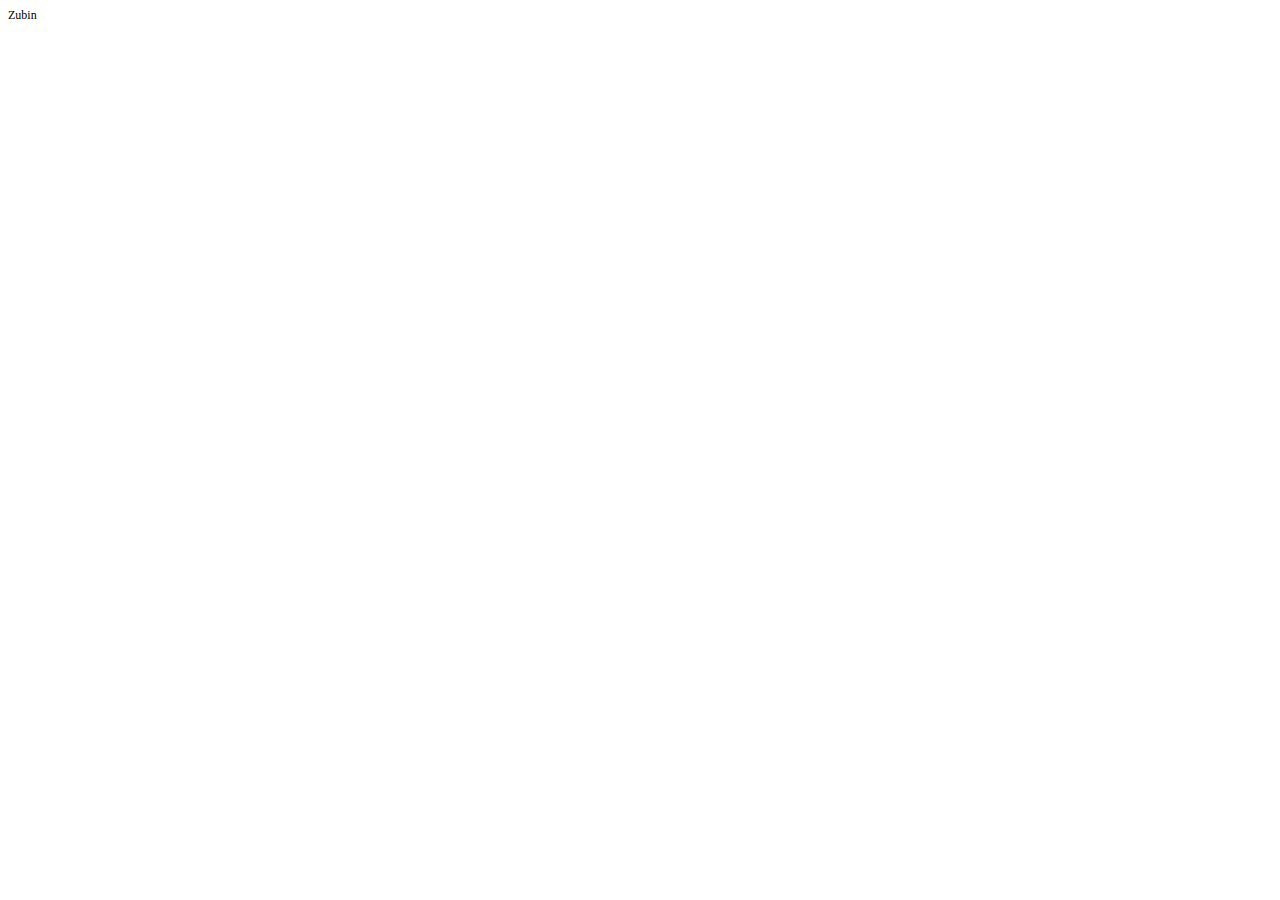
==== commit adb88bdb: "main page" ====
--- a/index.html
+++ b/index.html
@@ -1,3619 +1,17 @@
-<!DOCTYPE html>
-<html lang="en">
-
+<!DOCTYPE html PUBLIC "-//W3C//DTD HTML 4.01//EN" "http://www.w3.org/TR/html4/strict.dtd">
+<html>
 <head>
-  <meta charset="UTF-8">
-  <meta name="viewport" content="width=device-width, initial-scale=1.0">
+  <meta http-equiv="Content-Type" content="text/html; charset=utf-8">
+  <meta http-equiv="Content-Style-Type" content="text/css">
   <title>Interactive BOM for KiCAD</title>
+  <meta name="Generator" content="Cocoa HTML Writer">
+  <meta name="CocoaVersion" content="1671.6">
   <style type="text/css">
-:root {
-  --pcb-edge-color: black;
-  --pad-color: #878787;
-  --pad-color-highlight: #D04040;
-  --pin1-outline-color: #ffb629;
-  --pin1-outline-color-highlight: #b4ff03;
-  --silkscreen-edge-color: #aa4;
-  --silkscreen-polygon-color: #4aa;
-  --silkscreen-text-color: #4aa;
-  --fabrication-edge-color: #907651;
-  --fabrication-polygon-color: #907651;
-  --fabrication-text-color: #a27c24;
-  --track-color: #def5f1;
-  --track-color-highlight: #D04040;
-  --zone-color: #def5f1;
-  --zone-color-highlight: #d0404080;
-}
-
-html, body {
-  margin: 0px;
-  height: 100%;
-  font-family: Verdana, sans-serif;
-}
-
-.dark.topmostdiv {
-  --pcb-edge-color: #eee;
-  --pad-color: #808080;
-  --pin1-outline-color: #ffa800;
-  --pin1-outline-color-highlight: #ccff00;
-  --track-color: #42524f;
-  --zone-color: #42524f;
-  background-color: #252c30;
-  color: #eee;
-}
-
-button {
-  background-color: #eee;
-  border: 1px solid #888;
-  color: black;
-  height: 44px;
-  width: 44px;
-  text-align: center;
-  text-decoration: none;
-  display: inline-block;
-  font-size: 14px;
-  font-weight: bolder;
-}
-
-.dark button {
-  /* This will be inverted */
-  background-color: #c3b7b5;
-}
-
-button.depressed {
-  background-color: #0a0;
-  color: white;
-}
-
-.dark button.depressed {
-  /* This will be inverted */
-  background-color: #b3b;
-}
-
-button:focus {
-  outline: 0;
-}
-
-button#tb-btn {
-  background-image: url("data:image/svg+xml,%3Csvg xmlns='http://www.w3.org/2000/svg' viewBox='0 0 8.47 8.47'%3E%3Crect transform='translate(0 -288.53)' ry='1.17' y='288.8' x='.27' height='7.94' width='7.94' fill='%23f9f9f9'/%3E%3Cg transform='translate(0 -288.53)'%3E%3Crect width='7.94' height='7.94' x='.27' y='288.8' ry='1.17' fill='none' stroke='%23000' stroke-width='.4' stroke-linejoin='round'/%3E%3Cpath d='M1.32 290.12h5.82M1.32 291.45h5.82' fill='none' stroke='%23000' stroke-width='.4'/%3E%3Cpath d='M4.37 292.5v4.23M.26 292.63H8.2' fill='none' stroke='%23000' stroke-width='.3'/%3E%3Ctext font-weight='700' font-size='3.17' font-family='sans-serif'%3E%3Ctspan x='1.35' y='295.73'%3EF%3C/tspan%3E%3Ctspan x='5.03' y='295.68'%3EB%3C/tspan%3E%3C/text%3E%3C/g%3E%3C/svg%3E%0A");
-}
-
-button#lr-btn {
-  background-image: url("data:image/svg+xml,%3Csvg xmlns='http://www.w3.org/2000/svg' viewBox='0 0 8.47 8.47'%3E%3Crect transform='translate(0 -288.53)' ry='1.17' y='288.8' x='.27' height='7.94' width='7.94' fill='%23f9f9f9'/%3E%3Cg transform='translate(0 -288.53)'%3E%3Crect width='7.94' height='7.94' x='.27' y='288.8' ry='1.17' fill='none' stroke='%23000' stroke-width='.4' stroke-linejoin='round'/%3E%3Cpath d='M1.06 290.12H3.7m-2.64 1.33H3.7m-2.64 1.32H3.7m-2.64 1.3H3.7m-2.64 1.33H3.7' fill='none' stroke='%23000' stroke-width='.4'/%3E%3Cpath d='M4.37 288.8v7.94m0-4.11h3.96' fill='none' stroke='%23000' stroke-width='.3'/%3E%3Ctext font-weight='700' font-size='3.17' font-family='sans-serif'%3E%3Ctspan x='5.11' y='291.96'%3EF%3C/tspan%3E%3Ctspan x='5.03' y='295.68'%3EB%3C/tspan%3E%3C/text%3E%3C/g%3E%3C/svg%3E%0A");
-}
-
-button#bom-btn {
-  background-image: url("data:image/svg+xml,%3Csvg xmlns='http://www.w3.org/2000/svg' viewBox='0 0 8.47 8.47'%3E%3Crect transform='translate(0 -288.53)' ry='1.17' y='288.8' x='.27' height='7.94' width='7.94' fill='%23f9f9f9'/%3E%3Cg transform='translate(0 -288.53)' fill='none' stroke='%23000' stroke-width='.4'%3E%3Crect width='7.94' height='7.94' x='.27' y='288.8' ry='1.17' stroke-linejoin='round'/%3E%3Cpath d='M1.59 290.12h5.29M1.59 291.45h5.33M1.59 292.75h5.33M1.59 294.09h5.33M1.59 295.41h5.33'/%3E%3C/g%3E%3C/svg%3E");
-}
-
-button#bom-grouped-btn {
-  background-image: url("data:image/svg+xml,%3Csvg xmlns='http://www.w3.org/2000/svg' width='32' height='32'%3E%3Cg stroke='%23000' stroke-linejoin='round' class='layer'%3E%3Crect width='29' height='29' x='1.5' y='1.5' stroke-width='2' fill='%23fff' rx='5' ry='5'/%3E%3Cpath stroke-linecap='square' stroke-width='2' d='M6 10h4m4 0h5m4 0h3M6.1 22h3m3.9 0h5m4 0h4m-16-8h4m4 0h4'/%3E%3Cpath stroke-linecap='null' d='M5 17.5h22M5 26.6h22M5 5.5h22'/%3E%3C/g%3E%3C/svg%3E");
-}
-
-button#bom-ungrouped-btn {
-  background-image: url("data:image/svg+xml,%3Csvg xmlns='http://www.w3.org/2000/svg' width='32' height='32'%3E%3Cg stroke='%23000' stroke-linejoin='round' class='layer'%3E%3Crect width='29' height='29' x='1.5' y='1.5' stroke-width='2' fill='%23fff' rx='5' ry='5'/%3E%3Cpath stroke-linecap='square' stroke-width='2' d='M6 10h4m-4 8h3m-3 8h4'/%3E%3Cpath stroke-linecap='null' d='M5 13.5h22m-22 8h22M5 5.5h22'/%3E%3C/g%3E%3C/svg%3E");
-}
-
-button#bom-netlist-btn {
-  background-image: url("data:image/svg+xml,%3Csvg xmlns='http://www.w3.org/2000/svg' width='32' height='32'%3E%3Cg fill='none' stroke='%23000' class='layer'%3E%3Crect width='29' height='29' x='1.5' y='1.5' stroke-width='2' fill='%23fff' rx='5' ry='5'/%3E%3Cpath stroke-width='2' d='M6 26l6-6v-8m13.8-6.3l-6 6v8'/%3E%3Ccircle cx='11.8' cy='9.5' r='2.8' stroke-width='2'/%3E%3Ccircle cx='19.8' cy='22.8' r='2.8' stroke-width='2'/%3E%3C/g%3E%3C/svg%3E");
-}
-
-button#copy {
-  background-image: url("data:image/svg+xml,%3Csvg height='48' viewBox='0 0 48 48' width='48' xmlns='http://www.w3.org/2000/svg'%3E%3Cpath d='M0 0h48v48h-48z' fill='none'/%3E%3Cpath d='M32 2h-24c-2.21 0-4 1.79-4 4v28h4v-28h24v-4zm6 8h-22c-2.21 0-4 1.79-4 4v28c0 2.21 1.79 4 4 4h22c2.21 0 4-1.79 4-4v-28c0-2.21-1.79-4-4-4zm0 32h-22v-28h22v28z'/%3E%3C/svg%3E");
-  background-position: 6px 6px;
-  background-repeat: no-repeat;
-  background-size: 26px 26px;
-  border-radius: 6px;
-  height: 40px;
-  width: 40px;
-  margin: 10px 5px;
-}
-
-button#copy:active {
-    box-shadow: inset 0px 0px 5px #6c6c6c;
-}
-
-textarea.clipboard-temp {
-  position: fixed;
-  top: 0;
-  left: 0;
-  width: 2em;
-  height: 2em;
-  padding: 0;
-  border: None;
-  outline: None;
-  box-shadow: None;
-  background: transparent;
-}
-
-.left-most-button {
-  border-right: 0;
-  border-top-left-radius: 6px;
-  border-bottom-left-radius: 6px;
-}
-
-.middle-button {
-  border-right: 0;
-}
-
-.right-most-button {
-  border-top-right-radius: 6px;
-  border-bottom-right-radius: 6px;
-}
-
-.button-container {
-  font-size: 0;
-  margin: 10px 10px 10px 0px;
-}
-
-.dark .button-container {
-  filter: invert(1);
-}
-
-.button-container button {
-  background-size: 32px 32px;
-  background-position: 5px 5px;
-  background-repeat: no-repeat;
-}
-
-@media print {
-  .hideonprint {
-    display: none;
-  }
-}
-
-canvas {
-  cursor: crosshair;
-}
-
-canvas:active {
-  cursor: grabbing;
-}
-
-.fileinfo {
-  width: 100%;
-  max-width: 1000px;
-  border: none;
-  padding: 5px;
-}
-
-.fileinfo .title {
-  font-size: 20pt;
-  font-weight: bold;
-}
-
-.fileinfo td {
-  overflow: hidden;
-  white-space: nowrap;
-  max-width: 1px;
-  width: 50%;
-  text-overflow: ellipsis;
-}
-
-.bom {
-  border-collapse: collapse;
-  font-family: Consolas, "DejaVu Sans Mono", Monaco, monospace;
-  font-size: 10pt;
-  table-layout: fixed;
-  width: 100%;
-  margin-top: 1px;
-}
-
-.bom th, .bom td {
-  border: 1px solid black;
-  padding: 5px;
-  word-wrap: break-word;
-  text-align: center;
-  position: relative;
-}
-
-.dark .bom th, .dark .bom td {
-  border: 1px solid #777;
-}
-
-.bom th {
-  background-color: #CCCCCC;
-  background-clip: padding-box;
-}
-
-.dark .bom th {
-  background-color: #3b4749;
-}
-
-.bom tr.highlighted:nth-child(n) {
-  background-color: #cfc;
-}
-
-.dark .bom tr.highlighted:nth-child(n) {
-  background-color: #226022;
-}
-
-.bom tr:nth-child(even) {
-  background-color: #f2f2f2;
-}
-
-.dark .bom tr:nth-child(even) {
-  background-color: #313b40;
-}
-
-.bom tr.checked {
-  color: #aaa;
-}
-
-.dark .bom tr.checked {
-  color: #666;
-}
-
-.bom tr {
-  transition: background-color 0.2s;
-}
-
-.bom .numCol {
-  width: 25px;
-}
-
-.bom .Description {
-  width: 10%;
-}
-
-.bom .Part {
-  width: 10%;
-}
-
-.bom .Value {
-  width: 15%;
-}
-
-.bom .Quantity {
-  width: 65px;
-}
-
-.bom th .sortmark {
-  position: absolute;
-  right: 1px;
-  top: 1px;
-  margin-top: -5px;
-  border-width: 5px;
-  border-style: solid;
-  border-color: transparent transparent #221 transparent;
-  transform-origin: 50% 85%;
-  transition: opacity 0.2s, transform 0.4s;
-}
-
-.dark .bom th .sortmark {
-  filter: invert(1);
-}
-
-.bom th .sortmark.none {
-  opacity: 0;
-}
-
-.bom th .sortmark.desc {
-  transform: rotate(180deg);
-}
-
-.bom th:hover .sortmark.none {
-  opacity: 0.5;
-}
-
-.bom .bom-checkbox {
-  width: 30px;
-  position: relative;
-  user-select: none;
-  -moz-user-select: none;
-}
-
-.bom .bom-checkbox:before {
-  content: "";
-  position: absolute;
-  border-width: 15px;
-  border-style: solid;
-  border-color: #51829f transparent transparent transparent;
-  visibility: hidden;
-  top: -15px;
-}
-
-.bom .bom-checkbox:after {
-  content: "Double click to set/unset all";
-  position: absolute;
-  color: white;
-  top: -35px;
-  left: -26px;
-  background: #51829f;
-  padding: 5px 15px;
-  border-radius: 8px;
-  white-space: nowrap;
-  visibility: hidden;
-}
-
-.bom .bom-checkbox:hover:before, .bom .bom-checkbox:hover:after {
-  visibility: visible;
-  transition: visibility 0.2s linear 1s;
-}
-
-.split {
-  -webkit-box-sizing: border-box;
-  -moz-box-sizing: border-box;
-  box-sizing: border-box;
-  overflow-y: auto;
-  overflow-x: hidden;
-  background-color: inherit;
-}
-
-.split.split-horizontal, .gutter.gutter-horizontal {
-  height: 100%;
-  float: left;
-}
-
-.gutter {
-  background-color: #ddd;
-  background-repeat: no-repeat;
-  background-position: 50%;
-  transition: background-color 0.3s;
-}
-
-.dark .gutter {
-  background-color: #777;
-}
-
-.gutter.gutter-horizontal {
-  background-image: url('[data-uri]');
-  cursor: ew-resize;
-  width: 5px;
-}
-
-.gutter.gutter-vertical {
-  background-image: url('[data-uri]');
-  cursor: ns-resize;
-  height: 5px;
-}
-
-.searchbox {
-  float: left;
-  height: 40px;
-  margin: 10px 5px;
-  padding: 12px 32px;
-  font-family: Consolas, "DejaVu Sans Mono", Monaco, monospace;
-  font-size: 18px;
-  box-sizing: border-box;
-  border: 1px solid #888;
-  border-radius: 6px;
-  outline: none;
-  background-color: #eee;
-  transition: background-color 0.2s, border 0.2s;
-  background-image: url('[data-uri]');
-  background-position: 10px 10px;
-  background-repeat: no-repeat;
-}
-
-.dark .searchbox {
-  background-color: #111;
-  color: #eee;
-}
-
-.searchbox::placeholder {
-  color: #ccc;
-}
-
-.dark .searchbox::placeholder {
-  color: #666;
-}
-
-.filter {
-  width: calc(60% - 64px);
-}
-
-.reflookup {
-  width: calc(40% - 10px);
-}
-
-input[type=text]:focus {
-  background-color: white;
-  border: 1px solid #333;
-}
-
-.dark input[type=text]:focus {
-  background-color: #333;
-  border: 1px solid #ccc;
-}
-
-mark.highlight {
-  background-color: #5050ff;
-  color: #fff;
-  padding: 2px;
-  border-radius: 6px;
-}
-
-.dark mark.highlight {
-  background-color: #76a6da;
-  color: #111;
-}
-
-.menubtn {
-  background-color: white;
-  border: none;
-  background-image: url("data:image/svg+xml,%3Csvg xmlns='http://www.w3.org/2000/svg' width='36' height='36' viewBox='0 0 20 20'%3E%3Cpath fill='none' d='M0 0h20v20H0V0z'/%3E%3Cpath d='M15.95 10.78c.03-.25.05-.51.05-.78s-.02-.53-.06-.78l1.69-1.32c.15-.12.19-.34.1-.51l-1.6-2.77c-.1-.18-.31-.24-.49-.18l-1.99.8c-.42-.32-.86-.58-1.35-.78L12 2.34c-.03-.2-.2-.34-.4-.34H8.4c-.2 0-.36.14-.39.34l-.3 2.12c-.49.2-.94.47-1.35.78l-1.99-.8c-.18-.07-.39 0-.49.18l-1.6 2.77c-.1.18-.06.39.1.51l1.69 1.32c-.04.25-.07.52-.07.78s.02.53.06.78L2.37 12.1c-.15.12-.19.34-.1.51l1.6 2.77c.1.18.31.24.49.18l1.99-.8c.42.32.86.58 1.35.78l.3 2.12c.04.2.2.34.4.34h3.2c.2 0 .37-.14.39-.34l.3-2.12c.49-.2.94-.47 1.35-.78l1.99.8c.18.07.39 0 .49-.18l1.6-2.77c.1-.18.06-.39-.1-.51l-1.67-1.32zM10 13c-1.65 0-3-1.35-3-3s1.35-3 3-3 3 1.35 3 3-1.35 3-3 3z'/%3E%3C/svg%3E%0A");
-  background-position: center;
-  background-repeat: no-repeat;
-}
-
-.statsbtn {
-  background-color: white;
-  border: none;
-  background-image: url("data:image/svg+xml,%3Csvg width='36' height='36' xmlns='http://www.w3.org/2000/svg'%3E%3Cpath d='M4 6h28v24H4V6zm0 8h28v8H4m9-16v24h10V5.8' fill='none' stroke='%23000' stroke-width='2'/%3E%3C/svg%3E");
-  background-position: center;
-  background-repeat: no-repeat;
-}
-
-.iobtn {
-  background-color: white;
-  border: none;
-  background-image: url("data:image/svg+xml,%3Csvg xmlns='http://www.w3.org/2000/svg' width='36' height='36'%3E%3Cpath fill='none' stroke='%23000' stroke-width='2' d='M3 33v-7l6.8-7h16.5l6.7 7v7H3zM3.2 26H33M21 9l5-5.9 5 6h-2.5V15h-5V9H21zm-4.9 0l-5 6-5-6h2.5V3h5v6h2.5z'/%3E%3Cpath fill='none' stroke='%23000' d='M6.1 29.5H10'/%3E%3C/svg%3E");
-  background-position: center;
-  background-repeat: no-repeat;
-}
-
-.dark .statsbtn, .dark .savebtn, .dark .menubtn, .dark .iobtn {
-  filter: invert(1);
-}
-
-.flexbox {
-  display: flex;
-  align-items: center;
-  justify-content: space-between;
-  width: 100%;
-}
-
-.savebtn {
-  background-color: #d6d6d6;
-  width: auto;
-  height: 30px;
-  flex-grow: 1;
-  margin: 5px;
-  border-radius: 4px;
-}
-
-.savebtn:active {
-  background-color: #0a0;
-  color: white;
-}
-
-.dark .savebtn:active {
-  /* This will be inverted */
-  background-color: #b3b;
-}
-
-.stats {
-  border-collapse: collapse;
-  font-size: 12pt;
-  table-layout: fixed;
-  width: 100%;
-  min-width: 450px;
-}
-
-.dark .stats td {
-  border: 1px solid #bbb;
-}
-
-.stats td {
-  border: 1px solid black;
-  padding: 5px;
-  word-wrap: break-word;
-  text-align: center;
-  position: relative;
-}
-
-#checkbox-stats div {
-  position: absolute;
-  left: 0;
-  top: 0;
-  height: 100%;
-  width: 100%;
-  display: flex;
-  align-items: center;
-  justify-content: center;
-}
-
-#checkbox-stats .bar {
-  background-color: rgba(28, 251, 0, 0.6);
-}
-
-.menu {
-  position: relative;
-  display: inline-block;
-  margin: 10px 10px 10px 0px;
-}
-
-.menu-content {
-  display: none;
-  position: absolute;
-  background-color: white;
-  right: 0;
-  min-width: 300px;
-  box-shadow: 0px 8px 16px 0px rgba(0, 0, 0, 0.2);
-  z-index: 100;
-  padding: 8px;
-}
-
-.dark .menu-content {
-  background-color: #111;
-}
-
-.menu:hover .menu-content {
-  display: block;
-}
-
-.menu:hover .menubtn, .menu:hover .iobtn, .menu:hover .statsbtn {
-  background-color: #eee;
-}
-
-.menu-label {
-  display: inline-block;
-  padding: 8px;
-  border: 1px solid #ccc;
-  border-top: 0;
-  width: calc(100% - 18px);
-}
-
-.menu-label-top {
-  border-top: 1px solid #ccc;
-}
-
-.menu-textbox {
-  float: left;
-  height: 24px;
-  margin: 10px 5px;
-  padding: 5px 5px;
-  font-family: Consolas, "DejaVu Sans Mono", Monaco, monospace;
-  font-size: 14px;
-  box-sizing: border-box;
-  border: 1px solid #888;
-  border-radius: 4px;
-  outline: none;
-  background-color: #eee;
-  transition: background-color 0.2s, border 0.2s;
-  width: calc(100% - 10px);
-}
-
-.menu-textbox.invalid, .dark .menu-textbox.invalid {
-  color: red;
-}
-
-.dark .menu-textbox {
-  background-color: #222;
-  color: #eee;
-}
-
-.radio-container {
-  margin: 4px;
-}
-
-.topmostdiv {
-  width: 100%;
-  height: 100%;
-  background-color: white;
-  transition: background-color 0.3s;
-}
-
-#top {
-  height: 78px;
-  border-bottom: 2px solid black;
-}
-
-.dark #top {
-  border-bottom: 2px solid #ccc;
-}
-
-#dbg {
-  display: block;
-}
-
-::-webkit-scrollbar {
-  width: 8px;
-}
-
-::-webkit-scrollbar-track {
-  background: #aaa;
-}
-
-::-webkit-scrollbar-thumb {
-  background: #666;
-  border-radius: 3px;
-}
-
-::-webkit-scrollbar-thumb:hover {
-  background: #555;
-}
-
-.slider {
-  -webkit-appearance: none;
-  width: 100%;
-  margin: 3px 0;
-  padding: 0;
-  outline: none;
-  opacity: 0.7;
-  -webkit-transition: .2s;
-  transition: opacity .2s;
-  border-radius: 3px;
-}
-
-.slider:hover {
-  opacity: 1;
-}
-
-.slider:focus {
-  outline: none;
-}
-
-.slider::-webkit-slider-runnable-track {
-  -webkit-appearance: none;
-  width: 100%;
-  height: 8px;
-  background: #d3d3d3;
-  border-radius: 3px;
-  border: none;
-}
-
-.slider::-webkit-slider-thumb {
-  -webkit-appearance: none;
-  width: 15px;
-  height: 15px;
-  border-radius: 50%;
-  background: #0a0;
-  cursor: pointer;
-  margin-top: -4px;
-}
-
-.dark .slider::-webkit-slider-thumb {
-  background: #3d3;
-}
-
-.slider::-moz-range-thumb {
-  width: 15px;
-  height: 15px;
-  border-radius: 50%;
-  background: #0a0;
-  cursor: pointer;
-}
-
-.slider::-moz-range-track {
-  height: 8px;
-  background: #d3d3d3;
-  border-radius: 3px;
-}
-
-.dark .slider::-moz-range-thumb {
-  background: #3d3;
-}
-
-.slider::-ms-track {
-  width: 100%;
-  height: 8px;
-  border-width: 3px 0;
-  background: transparent;
-  border-color: transparent;
-  color: transparent;
-  transition: opacity .2s;
-}
-
-.slider::-ms-fill-lower {
-  background: #d3d3d3;
-  border: none;
-  border-radius: 3px;
-}
-
-.slider::-ms-fill-upper {
-  background: #d3d3d3;
-  border: none;
-  border-radius: 3px;
-}
-
-.slider::-ms-thumb {
-  width: 15px;
-  height: 15px;
-  border-radius: 50%;
-  background: #0a0;
-  cursor: pointer;
-  margin: 0;
-}
-
-.shameless-plug {
-  font-size: 0.8em;
-  text-align: center;
-  display: block;
-}
-
-a {
-  color: #0278a4;
-}
-
-.dark a {
-  color: #00b9fd;
-}
-
-#frontcanvas, #backcanvas {
-    touch-action: none;
-}
-
-
+    p.p1 {margin: 0.0px 0.0px 0.0px 0.0px; line-height: 15.0px; font: 12.0px Verdana; color: #000000; -webkit-text-stroke: #000000}
+    span.s1 {font-kerning: none}
   </style>
-  <script type="text/javascript" >
-///////////////////////////////////////////////
-/*
-  Split.js - v1.3.5
-  MIT License
-  https://github.com/nathancahill/Split.js
-*/
-!function(e,t){"object"==typeof exports&&"undefined"!=typeof module?module.exports=t():"function"==typeof define&&define.amd?define(t):e.Split=t()}(this,function(){"use strict";var e=window,t=e.document,n="addEventListener",i="removeEventListener",r="getBoundingClientRect",s=function(){return!1},o=e.attachEvent&&!e[n],a=["","-webkit-","-moz-","-o-"].filter(function(e){var n=t.createElement("div");return n.style.cssText="width:"+e+"calc(9px)",!!n.style.length}).shift()+"calc",l=function(e){return"string"==typeof e||e instanceof String?t.querySelector(e):e};return function(u,c){function z(e,t,n){var i=A(y,t,n);Object.keys(i).forEach(function(t){return e.style[t]=i[t]})}function h(e,t){var n=B(y,t);Object.keys(n).forEach(function(t){return e.style[t]=n[t]})}function f(e){var t=E[this.a],n=E[this.b],i=t.size+n.size;t.size=e/this.size*i,n.size=i-e/this.size*i,z(t.element,t.size,this.aGutterSize),z(n.element,n.size,this.bGutterSize)}function m(e){var t;this.dragging&&((t="touches"in e?e.touches[0][b]-this.start:e[b]-this.start)<=E[this.a].minSize+M+this.aGutterSize?t=E[this.a].minSize+this.aGutterSize:t>=this.size-(E[this.b].minSize+M+this.bGutterSize)&&(t=this.size-(E[this.b].minSize+this.bGutterSize)),f.call(this,t),c.onDrag&&c.onDrag())}function g(){var e=E[this.a].element,t=E[this.b].element;this.size=e[r]()[y]+t[r]()[y]+this.aGutterSize+this.bGutterSize,this.start=e[r]()[G]}function d(){var t=this,n=E[t.a].element,r=E[t.b].element;t.dragging&&c.onDragEnd&&c.onDragEnd(),t.dragging=!1,e[i]("mouseup",t.stop),e[i]("touchend",t.stop),e[i]("touchcancel",t.stop),t.parent[i]("mousemove",t.move),t.parent[i]("touchmove",t.move),delete t.stop,delete t.move,n[i]("selectstart",s),n[i]("dragstart",s),r[i]("selectstart",s),r[i]("dragstart",s),n.style.userSelect="",n.style.webkitUserSelect="",n.style.MozUserSelect="",n.style.pointerEvents="",r.style.userSelect="",r.style.webkitUserSelect="",r.style.MozUserSelect="",r.style.pointerEvents="",t.gutter.style.cursor="",t.parent.style.cursor=""}function S(t){var i=this,r=E[i.a].element,o=E[i.b].element;!i.dragging&&c.onDragStart&&c.onDragStart(),t.preventDefault(),i.dragging=!0,i.move=m.bind(i),i.stop=d.bind(i),e[n]("mouseup",i.stop),e[n]("touchend",i.stop),e[n]("touchcancel",i.stop),i.parent[n]("mousemove",i.move),i.parent[n]("touchmove",i.move),r[n]("selectstart",s),r[n]("dragstart",s),o[n]("selectstart",s),o[n]("dragstart",s),r.style.userSelect="none",r.style.webkitUserSelect="none",r.style.MozUserSelect="none",r.style.pointerEvents="none",o.style.userSelect="none",o.style.webkitUserSelect="none",o.style.MozUserSelect="none",o.style.pointerEvents="none",i.gutter.style.cursor=j,i.parent.style.cursor=j,g.call(i)}function v(e){e.forEach(function(t,n){if(n>0){var i=F[n-1],r=E[i.a],s=E[i.b];r.size=e[n-1],s.size=t,z(r.element,r.size,i.aGutterSize),z(s.element,s.size,i.bGutterSize)}})}function p(){F.forEach(function(e){e.parent.removeChild(e.gutter),E[e.a].element.style[y]="",E[e.b].element.style[y]=""})}void 0===c&&(c={});var y,b,G,E,w=l(u[0]).parentNode,D=e.getComputedStyle(w).flexDirection,U=c.sizes||u.map(function(){return 100/u.length}),k=void 0!==c.minSize?c.minSize:100,x=Array.isArray(k)?k:u.map(function(){return k}),L=void 0!==c.gutterSize?c.gutterSize:10,M=void 0!==c.snapOffset?c.snapOffset:30,O=c.direction||"horizontal",j=c.cursor||("horizontal"===O?"ew-resize":"ns-resize"),C=c.gutter||function(e,n){var i=t.createElement("div");return i.className="gutter gutter-"+n,i},A=c.elementStyle||function(e,t,n){var i={};return"string"==typeof t||t instanceof String?i[e]=t:i[e]=o?t+"%":a+"("+t+"% - "+n+"px)",i},B=c.gutterStyle||function(e,t){return n={},n[e]=t+"px",n;var n};"horizontal"===O?(y="width","clientWidth",b="clientX",G="left","paddingLeft"):"vertical"===O&&(y="height","clientHeight",b="clientY",G="top","paddingTop");var F=[];return E=u.map(function(e,t){var i,s={element:l(e),size:U[t],minSize:x[t]};if(t>0&&(i={a:t-1,b:t,dragging:!1,isFirst:1===t,isLast:t===u.length-1,direction:O,parent:w},i.aGutterSize=L,i.bGutterSize=L,i.isFirst&&(i.aGutterSize=L/2),i.isLast&&(i.bGutterSize=L/2),"row-reverse"===D||"column-reverse"===D)){var a=i.a;i.a=i.b,i.b=a}if(!o&&t>0){var c=C(t,O);h(c,L),c[n]("mousedown",S.bind(i)),c[n]("touchstart",S.bind(i)),w.insertBefore(c,s.element),i.gutter=c}0===t||t===u.length-1?z(s.element,s.size,L/2):z(s.element,s.size,L);var f=s.element[r]()[y];return f<s.minSize&&(s.minSize=f),t>0&&F.push(i),s}),o?{setSizes:v,destroy:p}:{setSizes:v,getSizes:function(){return E.map(function(e){return e.size})},collapse:function(e){if(e===F.length){var t=F[e-1];g.call(t),o||f.call(t,t.size-t.bGutterSize)}else{var n=F[e];g.call(n),o||f.call(n,n.aGutterSize)}},destroy:p}}});
-
-///////////////////////////////////////////////
-
-///////////////////////////////////////////////
-// Copyright (c) 2013 Pieroxy <pieroxy@pieroxy.net>
-// This work is free. You can redistribute it and/or modify it
-// under the terms of the WTFPL, Version 2
-// For more information see LICENSE.txt or http://www.wtfpl.net/
-//
-// For more information, the home page:
-// http://pieroxy.net/blog/pages/lz-string/testing.html
-//
-// LZ-based compression algorithm, version 1.4.4
-var LZString=function(){var o=String.fromCharCode,i={};var n={decompressFromBase64:function(o){return null==o?"":""==o?null:n._decompress(o.length,32,function(n){return function(o,n){if(!i[o]){i[o]={};for(var t=0;t<o.length;t++)i[o][o.charAt(t)]=t}return i[o][n]}("ABCDEFGHIJKLMNOPQRSTUVWXYZabcdefghijklmnopqrstuvwxyz0123456789+/=",o.charAt(n))})},_decompress:function(i,n,t){var r,e,a,s,p,u,l,f=[],c=4,d=4,h=3,v="",g=[],m={val:t(0),position:n,index:1};for(r=0;r<3;r+=1)f[r]=r;for(a=0,p=Math.pow(2,2),u=1;u!=p;)s=m.val&m.position,m.position>>=1,0==m.position&&(m.position=n,m.val=t(m.index++)),a|=(s>0?1:0)*u,u<<=1;switch(a){case 0:for(a=0,p=Math.pow(2,8),u=1;u!=p;)s=m.val&m.position,m.position>>=1,0==m.position&&(m.position=n,m.val=t(m.index++)),a|=(s>0?1:0)*u,u<<=1;l=o(a);break;case 1:for(a=0,p=Math.pow(2,16),u=1;u!=p;)s=m.val&m.position,m.position>>=1,0==m.position&&(m.position=n,m.val=t(m.index++)),a|=(s>0?1:0)*u,u<<=1;l=o(a);break;case 2:return""}for(f[3]=l,e=l,g.push(l);;){if(m.index>i)return"";for(a=0,p=Math.pow(2,h),u=1;u!=p;)s=m.val&m.position,m.position>>=1,0==m.position&&(m.position=n,m.val=t(m.index++)),a|=(s>0?1:0)*u,u<<=1;switch(l=a){case 0:for(a=0,p=Math.pow(2,8),u=1;u!=p;)s=m.val&m.position,m.position>>=1,0==m.position&&(m.position=n,m.val=t(m.index++)),a|=(s>0?1:0)*u,u<<=1;f[d++]=o(a),l=d-1,c--;break;case 1:for(a=0,p=Math.pow(2,16),u=1;u!=p;)s=m.val&m.position,m.position>>=1,0==m.position&&(m.position=n,m.val=t(m.index++)),a|=(s>0?1:0)*u,u<<=1;f[d++]=o(a),l=d-1,c--;break;case 2:return g.join("")}if(0==c&&(c=Math.pow(2,h),h++),f[l])v=f[l];else{if(l!==d)return null;v=e+e.charAt(0)}g.push(v),f[d++]=e+v.charAt(0),e=v,0==--c&&(c=Math.pow(2,h),h++)}}};return n}();"function"==typeof define&&define.amd?define(function(){return LZString}):"undefined"!=typeof module&&null!=module?module.exports=LZString:"undefined"!=typeof angular&&null!=angular&&angular.module("LZString",[]).factory("LZString",function(){return LZString});
-///////////////////////////////////////////////
-
-///////////////////////////////////////////////
-/*!
- * PEP v0.4.3 | https://github.com/jquery/PEP
- * Copyright jQuery Foundation and other contributors | http://jquery.org/license
- */
-!function(a,b){"object"==typeof exports&&"undefined"!=typeof module?module.exports=b():"function"==typeof define&&define.amd?define(b):a.PointerEventsPolyfill=b()}(this,function(){"use strict";function a(a,b){b=b||Object.create(null);var c=document.createEvent("Event");c.initEvent(a,b.bubbles||!1,b.cancelable||!1);
-for(var d,e=2;e<m.length;e++)d=m[e],c[d]=b[d]||n[e];c.buttons=b.buttons||0;
-var f=0;return f=b.pressure&&c.buttons?b.pressure:c.buttons?.5:0,c.x=c.clientX,c.y=c.clientY,c.pointerId=b.pointerId||0,c.width=b.width||0,c.height=b.height||0,c.pressure=f,c.tiltX=b.tiltX||0,c.tiltY=b.tiltY||0,c.twist=b.twist||0,c.tangentialPressure=b.tangentialPressure||0,c.pointerType=b.pointerType||"",c.hwTimestamp=b.hwTimestamp||0,c.isPrimary=b.isPrimary||!1,c}function b(){this.array=[],this.size=0}function c(a,b,c,d){this.addCallback=a.bind(d),this.removeCallback=b.bind(d),this.changedCallback=c.bind(d),A&&(this.observer=new A(this.mutationWatcher.bind(this)))}function d(a){return"body /shadow-deep/ "+e(a)}function e(a){return'[touch-action="'+a+'"]'}function f(a){return"{ -ms-touch-action: "+a+"; touch-action: "+a+"; }"}function g(){if(F){D.forEach(function(a){String(a)===a?(E+=e(a)+f(a)+"\n",G&&(E+=d(a)+f(a)+"\n")):(E+=a.selectors.map(e)+f(a.rule)+"\n",G&&(E+=a.selectors.map(d)+f(a.rule)+"\n"))});var a=document.createElement("style");a.textContent=E,document.head.appendChild(a)}}function h(){if(!window.PointerEvent){if(window.PointerEvent=a,window.navigator.msPointerEnabled){var b=window.navigator.msMaxTouchPoints;Object.defineProperty(window.navigator,"maxTouchPoints",{value:b,enumerable:!0}),u.registerSource("ms",_)}else Object.defineProperty(window.navigator,"maxTouchPoints",{value:0,enumerable:!0}),u.registerSource("mouse",N),void 0!==window.ontouchstart&&u.registerSource("touch",V);u.register(document)}}function i(a){if(!u.pointermap.has(a)){var b=new Error("InvalidPointerId");throw b.name="InvalidPointerId",b}}function j(a){for(var b=a.parentNode;b&&b!==a.ownerDocument;)b=b.parentNode;if(!b){var c=new Error("InvalidStateError");throw c.name="InvalidStateError",c}}function k(a){var b=u.pointermap.get(a);return 0!==b.buttons}function l(){window.Element&&!Element.prototype.setPointerCapture&&Object.defineProperties(Element.prototype,{setPointerCapture:{value:W},releasePointerCapture:{value:X},hasPointerCapture:{value:Y}})}
-var m=["bubbles","cancelable","view","detail","screenX","screenY","clientX","clientY","ctrlKey","altKey","shiftKey","metaKey","button","relatedTarget","pageX","pageY"],n=[!1,!1,null,null,0,0,0,0,!1,!1,!1,!1,0,null,0,0],o=window.Map&&window.Map.prototype.forEach,p=o?Map:b;b.prototype={set:function(a,b){return void 0===b?this["delete"](a):(this.has(a)||this.size++,void(this.array[a]=b))},has:function(a){return void 0!==this.array[a]},"delete":function(a){this.has(a)&&(delete this.array[a],this.size--)},get:function(a){return this.array[a]},clear:function(){this.array.length=0,this.size=0},forEach:function(a,b){return this.array.forEach(function(c,d){a.call(b,c,d,this)},this)}};var q=["bubbles","cancelable","view","detail","screenX","screenY","clientX","clientY","ctrlKey","altKey","shiftKey","metaKey","button","relatedTarget","buttons","pointerId","width","height","pressure","tiltX","tiltY","pointerType","hwTimestamp","isPrimary","type","target","currentTarget","which","pageX","pageY","timeStamp"],r=[!1,!1,null,null,0,0,0,0,!1,!1,!1,!1,0,null,0,0,0,0,0,0,0,"",0,!1,"",null,null,0,0,0,0],s={pointerover:1,pointerout:1,pointerenter:1,pointerleave:1},t="undefined"!=typeof SVGElementInstance,u={pointermap:new p,eventMap:Object.create(null),captureInfo:Object.create(null),eventSources:Object.create(null),eventSourceList:[],registerSource:function(a,b){var c=b,d=c.events;d&&(d.forEach(function(a){c[a]&&(this.eventMap[a]=c[a].bind(c))},this),this.eventSources[a]=c,this.eventSourceList.push(c))},register:function(a){for(var b,c=this.eventSourceList.length,d=0;d<c&&(b=this.eventSourceList[d]);d++)
-b.register.call(b,a)},unregister:function(a){for(var b,c=this.eventSourceList.length,d=0;d<c&&(b=this.eventSourceList[d]);d++)
-b.unregister.call(b,a)},contains:function(a,b){try{return a.contains(b)}catch(c){return!1}},down:function(a){a.bubbles=!0,this.fireEvent("pointerdown",a)},move:function(a){a.bubbles=!0,this.fireEvent("pointermove",a)},up:function(a){a.bubbles=!0,this.fireEvent("pointerup",a)},enter:function(a){a.bubbles=!1,this.fireEvent("pointerenter",a)},leave:function(a){a.bubbles=!1,this.fireEvent("pointerleave",a)},over:function(a){a.bubbles=!0,this.fireEvent("pointerover",a)},out:function(a){a.bubbles=!0,this.fireEvent("pointerout",a)},cancel:function(a){a.bubbles=!0,this.fireEvent("pointercancel",a)},leaveOut:function(a){this.out(a),this.propagate(a,this.leave,!1)},enterOver:function(a){this.over(a),this.propagate(a,this.enter,!0)},eventHandler:function(a){if(!a._handledByPE){var b=a.type,c=this.eventMap&&this.eventMap[b];c&&c(a),a._handledByPE=!0}},listen:function(a,b){b.forEach(function(b){this.addEvent(a,b)},this)},unlisten:function(a,b){b.forEach(function(b){this.removeEvent(a,b)},this)},addEvent:function(a,b){a.addEventListener(b,this.boundHandler)},removeEvent:function(a,b){a.removeEventListener(b,this.boundHandler)},makeEvent:function(b,c){this.captureInfo[c.pointerId]&&(c.relatedTarget=null);var d=new a(b,c);return c.preventDefault&&(d.preventDefault=c.preventDefault),d._target=d._target||c.target,d},fireEvent:function(a,b){var c=this.makeEvent(a,b);return this.dispatchEvent(c)},cloneEvent:function(a){for(var b,c=Object.create(null),d=0;d<q.length;d++)b=q[d],c[b]=a[b]||r[d],!t||"target"!==b&&"relatedTarget"!==b||c[b]instanceof SVGElementInstance&&(c[b]=c[b].correspondingUseElement);return a.preventDefault&&(c.preventDefault=function(){a.preventDefault()}),c},getTarget:function(a){var b=this.captureInfo[a.pointerId];return b?a._target!==b&&a.type in s?void 0:b:a._target},propagate:function(a,b,c){for(var d=a.target,e=[];d!==document&&!d.contains(a.relatedTarget);) if(e.push(d),d=d.parentNode,!d)return;c&&e.reverse(),e.forEach(function(c){a.target=c,b.call(this,a)},this)},setCapture:function(b,c,d){this.captureInfo[b]&&this.releaseCapture(b,d),this.captureInfo[b]=c,this.implicitRelease=this.releaseCapture.bind(this,b,d),document.addEventListener("pointerup",this.implicitRelease),document.addEventListener("pointercancel",this.implicitRelease);var e=new a("gotpointercapture");e.pointerId=b,e._target=c,d||this.asyncDispatchEvent(e)},releaseCapture:function(b,c){var d=this.captureInfo[b];if(d){this.captureInfo[b]=void 0,document.removeEventListener("pointerup",this.implicitRelease),document.removeEventListener("pointercancel",this.implicitRelease);var e=new a("lostpointercapture");e.pointerId=b,e._target=d,c||this.asyncDispatchEvent(e)}},dispatchEvent:/*scope.external.dispatchEvent || */function(a){var b=this.getTarget(a);if(b)return b.dispatchEvent(a)},asyncDispatchEvent:function(a){requestAnimationFrame(this.dispatchEvent.bind(this,a))}};u.boundHandler=u.eventHandler.bind(u);var v={shadow:function(a){if(a)return a.shadowRoot||a.webkitShadowRoot},canTarget:function(a){return a&&Boolean(a.elementFromPoint)},targetingShadow:function(a){var b=this.shadow(a);if(this.canTarget(b))return b},olderShadow:function(a){var b=a.olderShadowRoot;if(!b){var c=a.querySelector("shadow");c&&(b=c.olderShadowRoot)}return b},allShadows:function(a){for(var b=[],c=this.shadow(a);c;)b.push(c),c=this.olderShadow(c);return b},searchRoot:function(a,b,c){if(a){var d,e,f=a.elementFromPoint(b,c);for(e=this.targetingShadow(f);e;){if(d=e.elementFromPoint(b,c)){var g=this.targetingShadow(d);return this.searchRoot(g,b,c)||d} e=this.olderShadow(e)} return f}},owner:function(a){
-for(var b=a;b.parentNode;)b=b.parentNode;
-return b.nodeType!==Node.DOCUMENT_NODE&&b.nodeType!==Node.DOCUMENT_FRAGMENT_NODE&&(b=document),b},findTarget:function(a){var b=a.clientX,c=a.clientY,d=this.owner(a.target);
-return d.elementFromPoint(b,c)||(d=document),this.searchRoot(d,b,c)}},w=Array.prototype.forEach.call.bind(Array.prototype.forEach),x=Array.prototype.map.call.bind(Array.prototype.map),y=Array.prototype.slice.call.bind(Array.prototype.slice),z=Array.prototype.filter.call.bind(Array.prototype.filter),A=window.MutationObserver||window.WebKitMutationObserver,B="[touch-action]",C={subtree:!0,childList:!0,attributes:!0,attributeOldValue:!0,attributeFilter:["touch-action"]};c.prototype={watchSubtree:function(a){
-//
-this.observer&&v.canTarget(a)&&this.observer.observe(a,C)},enableOnSubtree:function(a){this.watchSubtree(a),a===document&&"complete"!==document.readyState?this.installOnLoad():this.installNewSubtree(a)},installNewSubtree:function(a){w(this.findElements(a),this.addElement,this)},findElements:function(a){return a.querySelectorAll?a.querySelectorAll(B):[]},removeElement:function(a){this.removeCallback(a)},addElement:function(a){this.addCallback(a)},elementChanged:function(a,b){this.changedCallback(a,b)},concatLists:function(a,b){return a.concat(y(b))},
-installOnLoad:function(){document.addEventListener("readystatechange",function(){"complete"===document.readyState&&this.installNewSubtree(document)}.bind(this))},isElement:function(a){return a.nodeType===Node.ELEMENT_NODE},flattenMutationTree:function(a){
-var b=x(a,this.findElements,this);
-return b.push(z(a,this.isElement)),b.reduce(this.concatLists,[])},mutationWatcher:function(a){a.forEach(this.mutationHandler,this)},mutationHandler:function(a){if("childList"===a.type){var b=this.flattenMutationTree(a.addedNodes);b.forEach(this.addElement,this);var c=this.flattenMutationTree(a.removedNodes);c.forEach(this.removeElement,this)}else"attributes"===a.type&&this.elementChanged(a.target,a.oldValue)}};var D=["none","auto","pan-x","pan-y",{rule:"pan-x pan-y",selectors:["pan-x pan-y","pan-y pan-x"]}],E="",F=window.PointerEvent||window.MSPointerEvent,G=!window.ShadowDOMPolyfill&&document.head.createShadowRoot,H=u.pointermap,I=25,J=[1,4,2,8,16],K=!1;try{K=1===new MouseEvent("test",{buttons:1}).buttons}catch(L){}
-var M,N={POINTER_ID:1,POINTER_TYPE:"mouse",events:["mousedown","mousemove","mouseup","mouseover","mouseout"],register:function(a){u.listen(a,this.events)},unregister:function(a){u.unlisten(a,this.events)},lastTouches:[],
-isEventSimulatedFromTouch:function(a){for(var b,c=this.lastTouches,d=a.clientX,e=a.clientY,f=0,g=c.length;f<g&&(b=c[f]);f++){
-var h=Math.abs(d-b.x),i=Math.abs(e-b.y);if(h<=I&&i<=I)return!0}},prepareEvent:function(a){var b=u.cloneEvent(a),c=b.preventDefault;return b.preventDefault=function(){a.preventDefault(),c()},b.pointerId=this.POINTER_ID,b.isPrimary=!0,b.pointerType=this.POINTER_TYPE,b},prepareButtonsForMove:function(a,b){var c=H.get(this.POINTER_ID);
-0!==b.which&&c?a.buttons=c.buttons:a.buttons=0,b.buttons=a.buttons},mousedown:function(a){if(!this.isEventSimulatedFromTouch(a)){var b=H.get(this.POINTER_ID),c=this.prepareEvent(a);K||(c.buttons=J[c.button],b&&(c.buttons|=b.buttons),a.buttons=c.buttons),H.set(this.POINTER_ID,a),b&&0!==b.buttons?u.move(c):u.down(c)}},mousemove:function(a){if(!this.isEventSimulatedFromTouch(a)){var b=this.prepareEvent(a);K||this.prepareButtonsForMove(b,a),b.button=-1,H.set(this.POINTER_ID,a),u.move(b)}},mouseup:function(a){if(!this.isEventSimulatedFromTouch(a)){var b=H.get(this.POINTER_ID),c=this.prepareEvent(a);if(!K){var d=J[c.button];
-c.buttons=b?b.buttons&~d:0,a.buttons=c.buttons}H.set(this.POINTER_ID,a),
-c.buttons&=~J[c.button],0===c.buttons?u.up(c):u.move(c)}},mouseover:function(a){if(!this.isEventSimulatedFromTouch(a)){var b=this.prepareEvent(a);K||this.prepareButtonsForMove(b,a),b.button=-1,H.set(this.POINTER_ID,a),u.enterOver(b)}},mouseout:function(a){if(!this.isEventSimulatedFromTouch(a)){var b=this.prepareEvent(a);K||this.prepareButtonsForMove(b,a),b.button=-1,u.leaveOut(b)}},cancel:function(a){var b=this.prepareEvent(a);u.cancel(b),this.deactivateMouse()},deactivateMouse:function(){H["delete"](this.POINTER_ID)}},O=u.captureInfo,P=v.findTarget.bind(v),Q=v.allShadows.bind(v),R=u.pointermap,S=2500,T=200,U="touch-action",V={events:["touchstart","touchmove","touchend","touchcancel"],register:function(a){M.enableOnSubtree(a)},unregister:function(){},elementAdded:function(a){var b=a.getAttribute(U),c=this.touchActionToScrollType(b);c&&(a._scrollType=c,u.listen(a,this.events),
-Q(a).forEach(function(a){a._scrollType=c,u.listen(a,this.events)},this))},elementRemoved:function(a){a._scrollType=void 0,u.unlisten(a,this.events),
-Q(a).forEach(function(a){a._scrollType=void 0,u.unlisten(a,this.events)},this)},elementChanged:function(a,b){var c=a.getAttribute(U),d=this.touchActionToScrollType(c),e=this.touchActionToScrollType(b);
-d&&e?(a._scrollType=d,Q(a).forEach(function(a){a._scrollType=d},this)):e?this.elementRemoved(a):d&&this.elementAdded(a)},scrollTypes:{EMITTER:"none",XSCROLLER:"pan-x",YSCROLLER:"pan-y",SCROLLER:/^(?:pan-x pan-y)|(?:pan-y pan-x)|auto$/},touchActionToScrollType:function(a){var b=a,c=this.scrollTypes;return"none"===b?"none":b===c.XSCROLLER?"X":b===c.YSCROLLER?"Y":c.SCROLLER.exec(b)?"XY":void 0},POINTER_TYPE:"touch",firstTouch:null,isPrimaryTouch:function(a){return this.firstTouch===a.identifier},setPrimaryTouch:function(a){
-(0===R.size||1===R.size&&R.has(1))&&(this.firstTouch=a.identifier,this.firstXY={X:a.clientX,Y:a.clientY},this.scrolling=!1,this.cancelResetClickCount())},removePrimaryPointer:function(a){a.isPrimary&&(this.firstTouch=null,this.firstXY=null,this.resetClickCount())},clickCount:0,resetId:null,resetClickCount:function(){var a=function(){this.clickCount=0,this.resetId=null}.bind(this);this.resetId=setTimeout(a,T)},cancelResetClickCount:function(){this.resetId&&clearTimeout(this.resetId)},typeToButtons:function(a){var b=0;return"touchstart"!==a&&"touchmove"!==a||(b=1),b},touchToPointer:function(a){var b=this.currentTouchEvent,c=u.cloneEvent(a),d=c.pointerId=a.identifier+2;c.target=O[d]||P(c),c.bubbles=!0,c.cancelable=!0,c.detail=this.clickCount,c.button=0,c.buttons=this.typeToButtons(b.type),c.width=2*(a.radiusX||a.webkitRadiusX||0),c.height=2*(a.radiusY||a.webkitRadiusY||0),c.pressure=a.force||a.webkitForce||.5,c.isPrimary=this.isPrimaryTouch(a),c.pointerType=this.POINTER_TYPE,
-c.altKey=b.altKey,c.ctrlKey=b.ctrlKey,c.metaKey=b.metaKey,c.shiftKey=b.shiftKey;
-var e=this;return c.preventDefault=function(){e.scrolling=!1,e.firstXY=null,b.preventDefault()},c},processTouches:function(a,b){var c=a.changedTouches;this.currentTouchEvent=a;for(var d,e=0;e<c.length;e++)d=c[e],b.call(this,this.touchToPointer(d))},
-shouldScroll:function(a){if(this.firstXY){var b,c=a.currentTarget._scrollType;if("none"===c)
-b=!1;else if("XY"===c)
-b=!0;else{var d=a.changedTouches[0],e=c,f="Y"===c?"X":"Y",g=Math.abs(d["client"+e]-this.firstXY[e]),h=Math.abs(d["client"+f]-this.firstXY[f]);
-b=g>=h}return this.firstXY=null,b}},findTouch:function(a,b){for(var c,d=0,e=a.length;d<e&&(c=a[d]);d++)if(c.identifier===b)return!0},
-vacuumTouches:function(a){var b=a.touches;
-if(R.size>=b.length){var c=[];R.forEach(function(a,d){
-if(1!==d&&!this.findTouch(b,d-2)){var e=a.out;c.push(e)}},this),c.forEach(this.cancelOut,this)}},touchstart:function(a){this.vacuumTouches(a),this.setPrimaryTouch(a.changedTouches[0]),this.dedupSynthMouse(a),this.scrolling||(this.clickCount++,this.processTouches(a,this.overDown))},overDown:function(a){R.set(a.pointerId,{target:a.target,out:a,outTarget:a.target}),u.enterOver(a),u.down(a)},touchmove:function(a){this.scrolling||(this.shouldScroll(a)?(this.scrolling=!0,this.touchcancel(a)):(a.preventDefault(),this.processTouches(a,this.moveOverOut)))},moveOverOut:function(a){var b=a,c=R.get(b.pointerId);
-if(c){var d=c.out,e=c.outTarget;u.move(b),d&&e!==b.target&&(d.relatedTarget=b.target,b.relatedTarget=e,
-d.target=e,b.target?(u.leaveOut(d),u.enterOver(b)):(
-b.target=e,b.relatedTarget=null,this.cancelOut(b))),c.out=b,c.outTarget=b.target}},touchend:function(a){this.dedupSynthMouse(a),this.processTouches(a,this.upOut)},upOut:function(a){this.scrolling||(u.up(a),u.leaveOut(a)),this.cleanUpPointer(a)},touchcancel:function(a){this.processTouches(a,this.cancelOut)},cancelOut:function(a){u.cancel(a),u.leaveOut(a),this.cleanUpPointer(a)},cleanUpPointer:function(a){R["delete"](a.pointerId),this.removePrimaryPointer(a)},
-dedupSynthMouse:function(a){var b=N.lastTouches,c=a.changedTouches[0];
-if(this.isPrimaryTouch(c)){
-var d={x:c.clientX,y:c.clientY};b.push(d);var e=function(a,b){var c=a.indexOf(b);c>-1&&a.splice(c,1)}.bind(null,b,d);setTimeout(e,S)}}};M=new c(V.elementAdded,V.elementRemoved,V.elementChanged,V);var W,X,Y,Z=u.pointermap,$=window.MSPointerEvent&&"number"==typeof window.MSPointerEvent.MSPOINTER_TYPE_MOUSE,_={events:["MSPointerDown","MSPointerMove","MSPointerUp","MSPointerOut","MSPointerOver","MSPointerCancel","MSGotPointerCapture","MSLostPointerCapture"],register:function(a){u.listen(a,this.events)},unregister:function(a){u.unlisten(a,this.events)},POINTER_TYPES:["","unavailable","touch","pen","mouse"],prepareEvent:function(a){var b=a;return $&&(b=u.cloneEvent(a),b.pointerType=this.POINTER_TYPES[a.pointerType]),b},cleanup:function(a){Z["delete"](a)},MSPointerDown:function(a){Z.set(a.pointerId,a);var b=this.prepareEvent(a);u.down(b)},MSPointerMove:function(a){var b=this.prepareEvent(a);u.move(b)},MSPointerUp:function(a){var b=this.prepareEvent(a);u.up(b),this.cleanup(a.pointerId)},MSPointerOut:function(a){var b=this.prepareEvent(a);u.leaveOut(b)},MSPointerOver:function(a){var b=this.prepareEvent(a);u.enterOver(b)},MSPointerCancel:function(a){var b=this.prepareEvent(a);u.cancel(b),this.cleanup(a.pointerId)},MSLostPointerCapture:function(a){var b=u.makeEvent("lostpointercapture",a);u.dispatchEvent(b)},MSGotPointerCapture:function(a){var b=u.makeEvent("gotpointercapture",a);u.dispatchEvent(b)}},aa=window.navigator;aa.msPointerEnabled?(W=function(a){i(a),j(this),k(a)&&(u.setCapture(a,this,!0),this.msSetPointerCapture(a))},X=function(a){i(a),u.releaseCapture(a,!0),this.msReleasePointerCapture(a)}):(W=function(a){i(a),j(this),k(a)&&u.setCapture(a,this)},X=function(a){i(a),u.releaseCapture(a)}),Y=function(a){return!!u.captureInfo[a]},g(),h(),l();var ba={dispatcher:u,Installer:c,PointerEvent:a,PointerMap:p,targetFinding:v};return ba});
-
-///////////////////////////////////////////////
-
-///////////////////////////////////////////////
-var config = {"show_fabrication": false, "redraw_on_drag": true, "highlight_pin1": false, "extra_fields": [], "dark_mode": true, "bom_view": "left-right", "board_rotation": 0, "checkboxes": "Sourced,Placed", "show_silkscreen": true, "show_pads": true, "layer_view": "FB"}
-///////////////////////////////////////////////
-
-///////////////////////////////////////////////
-var pcbdata = JSON.parse(LZString.decompressFromBase64("N4IglgRg9gtg+gNwKYCcDOYoDsQC4AEICATAHQDMIANIQGbYAucAJgIYOt76iEGgA2XANoBdGiADuXAAykA7ADYAjAE5pAFkWqNWlQF9xAUi4DhQobO2bla61bk0AtLJ03X95QrH4LpFQFZicgAOaQCg0PDyJyVSd1tdHXURb3NZcgzMrOzo/EdY+MLNZJpfdWJg/zklcsrq2v9/[base64]/06bIoyr/Xy9rlLK2CcWPVay10KyrlcDQ6D7gHTi84wvFxGZTnpHfZDPQZmfGvk1W1svLgPU1Sx9AYsxvbcviXQs+jpfIGT3NFBg/[base64]/[base64]/bl3Hlvxlruba4M8vSlrCdDjmwo23DVZ28RiH2/UM80CXMYFpS7zeLMHxN24boL0kW6FG7I7gxuobd+kS6x2rQfpMOxi9gP6SNlRg9153uYUus8/a33J6ohPQK6+VNr8N7h38Cv8zj4hO+FG6GYOM+flZuT3bjuuUOC/6l9oh9GJ72O7PtvnHcRheJSv18B7Nk987LrwAj7RqfsZ6B0FnPAu+cQF/yBtHXiX8XKb2XH7d+WDCxJ2ZvlCmksuYpXpCfN0RdSpD2HOoI+eFI7/[base64]/ojMJ5EP6RyCX+ekL8/EvmCpU+oriLR5JJjo4u0jCAqHocnOJnVoL9VGSeaJccknPgpOjchgSIwxJhj+DpOTLg9MThs+I30VkFK+vYkhtEjEPQwWLcxSRakBmsYo0ajSVQy3poQ4KQ8um3D2dDd5QoykwU8ZfIhwYcYPPPPSSJODxHsxAZDbGKz45gq4SUgcWyt4HMdKmBmX5gH/[base64]/VOkDXK55mVJlJVIctWNV5aX+Prb+b1MlI35Mkp6/[base64]/YbzBXh3wE0hPpHEextKCnPLwJY97RZfrRMhzA6EiDU932ybXIQ0NUbN1YiFUomDcL6PnoUKo+NoCjlBo+m+6YSqQPG2nv9JzIxx34XsxbW6K7w2YKLQ/CzXJGKCc/[base64]/devs5Op+jzKzhwAEk6tOOZ6i1nDc7k84q2VaBw4AASwuUK7ZZwDpSLWpelACqZ7dhoRsBlU7FyS8mkfo4WkJ7nBs4uS4NsOAA0orwKyuxeq6V3Zo3k2Te3YWtOmwelNdDY0ub63ptiOMQ/ft6Qw4ABSAnrtlZ5+pOP94FzjJJmD57b9IV6eSeLz3IVx65elzPYcABZB3W7RfYLyzd6cVPk/xnhL9pj1n/gEeD9s/bFDhwABkTu5qM/9rXKWB946H4D+PlvpcqOHAAeXoSvZvHOI5dfb13PzMNutMQ9095aGJHtauYco/fXurF6+5Kp1qzIFupOz3MhHkDK/4MTHLPPD5iBwVR8csfav0+74++JMRQVbDVTbVUPMSesKWFYd/GjSMAvCfEPCPa6YcAAOXL0szzwBXV0twmzNzz2N3gNbitzUWHAAAU0DosMDtcCC1979MlqDz519ygYDTstov8A8VN2V2Iz9IQQDD9kdpNeZvtgF+93wRN8cUdpxMUwC80pCI9hwABlY9NvW9YeCgOxEfeHGzGZR/dhc7J2W/ONa/QpLTceLzAGD1F5MwnEK9Iww5F1RFPQ/+QnFXWFbQoFKQqjcJHXMkcjH3VQf5JnXmDdH7T7LVXzf/[base64]/LwnQ+JTwupN3YnIyYvcQAAdTkQXwt3qMzzuyKOd1cIjTCJ0mGOxJqJ8CciaIsU7xRmHAADVASh4a9zY89MjV8GCp8lVhwABNefJ9MoxY2WceYLG4io+4hmek7k9w8ojTQzdEwg1k/[base64]/0zQpIyEss6Eh7UHE4pDXMnWSpJs7YrlXcnk2Y1swQ0Y+I4/SM3+GEm5bMguHsu2aePgiOacy2fMwM79YcCANYodFcmMl3PtG034TUsdddB2Ds8mA/BlRPWHCCoYxM8tZMgcezD/K4jxFohYo82w9FCwoOWM1hEwncuC+SKHGKGDNM5kp/MCw8aMqZP8ivGcymbIsc8QJAQxRjGs8DUi6Chc4otQzsn8mi7/OlDc6HBsu+JbP/EIsSiY4pLci8mpSi4CB8yCziiTG822FbQBBC2kJC7wm0HS5wnE0SyIuMJTWU6GYcZgKcqM/[base64]/OCoOMrjb3eNCo+UPJiuPPivKV8JAsvMxMh2ysqpLIywqtvNwsSUOpqUKvKmHFoFpLenSttFT0TlesdCFKCp8oor6rtR30bMSrmjaK8pOotIxLaomQAt5zGrsmHDAC/[base64]/[base64]/Dh7VDYMfbMzPhSHZKk7p76xhw0AlD6z7baq5qQan6/[base64]/y/2u/A+5c9e2atB2cPPF+LhnBi9fu0w6hi0YcBgZ6kUpx6Bgxj65p4JlJ5asO5o2Sy/[base64]/B1BpWQAMXWAsXzWuWahCWNWuWyWdXCA9WuADX6XGWTWzXWXFX1BlXVW1XzC7XuXeWDJ+WhXcI3WPWaAZWfW5XiBiBeh6Wg3yA/AahpBRXk3Q2QBw2CBI2jWmWWWfAi3Yh385BiBVAa2y2K31Aq3k303JBM2XWer3XPXvXfWcXi2mJiBFANWggKA5BRWk21WKWqWI3DXo2QBTWW35WZ3gg526QlBF3yBl2AhB3Z4nWs2905B/AJ3ZXzWZ2xWlBrWF3y33Wi3Hmw2N2G2t3jWd3Y3W2D2j332l2V3L2d4R3s3x282vXH3p3ehdI338AT31B1gq3u3k3139X/3m2n2kPX3j3F3P2i2oPnWYPc3kXJ3C2lBLBpAlBX2wOE3ggVBv263f3aWo2APd3zW6OGQGOmPUPF2WO2PyOb2jJNB724OaO+PLAFBO3bWSONAVBmoOPcPuP8OcX+O6PGOiWROQgxPr3R21xYPqOEPW2dOFOi2F30PJp1BrZdXOPG3t3ePtP5PFOwP/AVO1OJBoPXWzP82p3LPLB39/BOWyByACWghB3a362uOm2Y292u3QuHMIuKBovyBYvxOTOyppPzOC25PrRdIFPL2g2yB/AagoucPN3NOkuiuT20vyuMu2Osua2cvKOH3Cv3Piumpq3k3e2tBoN1PavEvAPkv+PiASv+u1XmvKuE2aJh2KOAuqOgvC2Z3l3SvYvmuE3E3sunONOxu3PgP8xFAZvJX0vduVX9uM3lvJO72uvgv92ChiBygsPZvUPyAyAFBQh1A4vnO8P6vEPLWtue3PuyArvV2JXa2/O7vTPVv4PuvgOXu3uyvPvy3FBhEDvRvXOgPnu4hXuu20fiXvvfuYf/Ox2EfZPp3ggt9D2iX+P1BKur2f3DvcfkuKg6eKgNXGfmeOvSpzvL39AZOLP92FAhhlAvug2VB5A52VBFv4uXOeO8ei3xeHOSfpfZfRXFvYeJP8whepWRekf5XpBxfpAou9ieeMezu1PFfAfxvzXTe4gLf4VGPreFPfOKfcN8u1u+O1f5fyBj2T2Cf1Bhu7e6uHftP/eE2g+yBpBXvhvdfcupPHv1v/B5AxWHPchiX0gxWFB4/2vse/2I/jv930/q2s+g3c/VOC+1Xye4eM+DfxXU+n21eFAQgofxXOWZf6WVBqhIYRvi+juVf38JeO/tvPuCg9j+ev0T3ggW/p22+NfPue+bW3WB/w/h+Oe2/x+wfiWe+eX++Z/pg5+F/gOl+peV+tf5eauh/2fW+Jfl/9+GQ1/Ghj+mJT+jenvVevF5ebA6+q+jffPux03739p25fTPu30AFtdgBhfW7nrw/4VAz+YvMfpUAn52tTeCvAHiXxH7i9u26vPfsqyAHx93+wQT/gV2/5fchgk0NAYQNiC6RKu/3Nnsr2S5UDl21rW1lywdbsck+nXL/oWyoEEtd+AA9HlJH8AKBL2TAnHiwL9YQ8aBnfMVpy3oH0tX27/HNsgJS54RTelvfAGoDwjedTet/[base64]/[base64]/bOQJfxPaxAvuZA1UV4Oom0SjRXEoYFWz4ldsKAFQeifqNrF2COJP4oQPRI3Gh8HOzXF9taxEk0SDxak60BpOPZUDtJyo0IcpIImqS72IYM9kiKOHCc2x/bJqLb2c6iT9J1k5SBCL35Tc/[base64]/uVQY6bBLmHbT0hMfK1iKIKCVcKguksSd1PongzA+kM1DqHziAwyQhyfCySNN1A1BaeVbW1poEUQxSI2Z0vHnjLiCits+RMlVhkDumZSiZqgKbpIJFENCHOcM/SX90pmEy2ZZk3LvhJxkklKu8gQ9ijJqApTRW0/Tqd9IRnCyrWc7Ilg5z8CSyVxDfYcYLNUlyywgjHdATTOWFFTFeZMvdioJFkKyRREs1TqrOBGdD7pFMgdtTIaH6yOZdErWbpBPGKDWZ6MumV+JtmZTlhH/[base64]/PpGE1b9DnevEqQVRPXm3y2gXbElj/PN5/yu5h8nljmj7G/D0OmgauR9OHmALjZ0C/vpfMeF0duJVremcb174wKMFUI7Bf/Jzn6TP5m48LlkN/khBcFT3JqGuAhFQizeZ7GhdfLIXALv5yI6hZjL4FQL0+kQSsekLnYYL2hbCl2eL1e6m9EFHs3QekLKGB8rZ/M32XgoXkCLdBO81ebFJQXNz+FYQQRdaGqAG9aFcrelhIv7bt9Ahci83lLMbnaLR5ZiqRZYvkDWLFFgU+eZvKumyKDFIilnsgpvmoLaewAieV4okFRceFW0qBR4u3kUBd5fi/SdAq3n6LhFRin2VcJUW09EJjwvvnhHs4kKvp/i5uRkt1FZL1huSyBQ1PC5aC3W+Y0pWEojmyyil2rfRaEr+7GK/[base64]/[base64]/[base64]/YGrQNrwm5b1uirNAbVoXYy9q2k2sLfuxW08s1tDkxvltuy35rih142mUDLcHLzVA1Xbbf+K3zLCLt9k1ToOvs7Abrhew5wfmPgVhA3Wx00rU+I+0wzKx32tjg8N8VjKTtEQz4X32rD6bzFUG/[base64]/809xeqoIGIh31bv+Rbe1s1urUMhE27W/JU+Kb3t8W96e9vR7sb0fspJZG4rjYIV0j8h9vEkfVNzH3Z6LVJKikfH07Y1rGuDIYlu6ym2L652v27yXgPX2uKvVEyzVUvoXbp8sNQ7QXR8q33L70Bo/N3hvoI1Irj9c7WzmKMMV/ay9/S5/airdYMhMVQ7TXWku/6Mc4g1rCQbfrV5UzN9BQMAyzOE6QHYl9e0dQ12s5KckZDncFR1v6UedFVc7BDee202AH7lOBtA/gZlXj6JuMB/PRAbKiIHFtQB2jg0MUAu7R+ck+SQLs/1X6mDwAhdhIovnkG59kOvjkwZjA0GKgZ7DBZvu4MsG+DjHAQ0QcBWUzRD3k9IQotaWO6RDSE9TawbmXv6WNc+obQ1ufZsdwDg7Xg9aHz46Tbtxh9/EL3MPv5Xw0anPSSuMNEd7DngTtRQYp1itbDxPVg5YacM5aGD3h5DsRyEX589DLmzg4rsI7pz/DTUTwwYa12+CK2agYyWQDdZFaA9WisrU3u7acDsJahq3XkZ8NBtCjexbOZ3rAmarSjLW5YRUYH3LbUjpvQbqEqm1N7yVLR8HjlqyNZ6FDSK9IFJ2MkBrWODqx3YMbvbDHxpJhxo0Vyi6TGINg6soZUexXytJu03YnoHwsN+ird/HeY+IKDYjGZj4xjLgsbQ1LGNAEe7IVN1d66jJJfGrw7sOuPy8g23Eqtgfo51ZiWhwoz7m8cz5TaWhNx14/cY+OS7dl3x248vPC7PrHjxI7IT8fX1o6b+j+hfRkcamDcyh/ky/UsuwmsS4DxLa3toN2O4nXu+JjIJayJOO6BJ4qzgeh0aHInsthh4A9Sfj60mMhDJ+nVfpZOKqou7J0E/Po1nGqmIMYZKUMFBWJHsTKvJ3pisaCinQ+j2/Q0gfmESLp5+2k9twY72rGhTMpmIfAbFMKmkF/RrHSqcq5qm8DgQZYwCZNPrTVheBqtjCaSPBGrxiA3HTmPFntHrxc/OkLpDFPszV1yB3YRkpzYChXRy8n7nTE5OpDI9X3d1iGb9EUBwzfyt+QGYFFSS2O7szluDL+4tr2jBQXiemcIFZm5lyw2Y9OxR5E8zD5x2w5otJluaZRW8iswN0+6qGC5lXYo+WYwWHGENx43M5TKy6Nma5xLIszmZROCmm9mKhTq/uYORHfN1hsgBOZ/1ziaBZOp0ykYXOn6YlIQQ3QzvLavdD2SnHoQ/sZPJHDxhk/cxubvZHnIzE+s87gcPP8mhD2nCHrxOWHE8HlWXD3pvufMtq3z4RhTpIdHP3Sy1ZUH85WbkMWH/zH+nI0Hu/OvmwLyK0oQBeO0N7aOsQXiRIP6m0GvuX5mJWEB53gyqZuEhvkydo6Rc1AffWXVhc1N1ncRL54Fa1I/NUjALLKucaHzTnU63WBMzfaxZ1mi7OLnbUs5Zx77Ic1TCbXyTxKgu1mytqgLxK+1Esbjrt9LXY8Jbku6yFLk0JS47pUvi7Y9VmxgQtuIsnmieXiUVoXpFG+7WFsJtY9pdEu+7mp8h+g/cpstqXpwjQc4VnslMTdnLul1y/pb6NJyUL7SlwfBrl42LrzE3PAeb04Hp8++c/XY5Fb4l3HYrqa8K0FaivAnkrdWlM2sfSEhbKF5xkIP22ovSWJFVbA088oA10Qir8V60GVf7VbHCrJAx3QlZCsqyI9G2s0coEWPv4djSe8bZUFY4/D1NWx4thRPB2OWvj/[base64]/RWbbSn+my5gm6oGQIBsVz/9dOzywJox6vshO+mrc6nsNMBXsr12iC9d15t2XeJpmqTQnv22Cb5ekdvGyYujsOZY7EdmsxCv0mCa/upvMgajpUHNTCDE1vTeW2zs/d7o+m/O/2wltSXM73tl26jv9sa6i7kmirq91bXh3fJCdjm0RuZ65A47F0CXUEcdu7mY7gQtO1Hdbtbix7ndoqUacbU+mdZd7NHs9qtah8Lbbm/wmvr75g6l5Iste4LdNsEsfNFV3/fn0aAe2brxsw+wH1v23CVWcFxU0HY0FEC9tVo4a01PEHr2ytI2lvVwLa1W6X78g9AeSaCDiCHdVlxra/ZX1stNR/kue0BZ/uVbOemQN5RA963Lj+1nPBjj9oAcVaxtFN4ttuY+WIOlORSs9iue9Xlt5gAdwc8TfFGmb2+9xGhyfZ770OHbnExh9Q7NObzFBEZz27jL2Iv9oT+nfGczKqAdDKHTD7h23sD4MOqHF7aR+UJlMSOwZq0tXdIv04uA2tq1jm8uwE6B93L2h/MAS1n2a6RVuV6xYY9ofGO0jpmxQHvFD6YObHpjxbSKpSnut2Dtp5x1/fcnuPHHt+7x4LbmWyTVAxHRVncKIfnTgnX3UJwu3CeCSgnmq/Phge8nxOUr/DkKeWxieqc4n6wBJ4ndGlkC6IWXR+SRyy6s7TNCU5J9Qe0NpOKH9No1UlIXaqHZgK1/Qxk9UkJTwp5h1KU9ZPOvtFWhLThdodEditxH22gZ2FKafCcWnhmwu4ZdXNWSMekvMk/jNfDFKPLl90aaKq0DArOWaz4swZbVXeqvl5t9bbARi0TOrVNxg4wdtqCXPkLwd11YoiWuujfdXbK8x05tUvPyR7z8uUE+L1ZdJ1FI9M5862e4znnhLT+1b0plXn4HmU557eN+d+APnKxje88/37Au/ncL5u42oZtSL3xCRkRZU5SkVAl7rY53mGsNukvThK+u1aSKDUTPrWKL2lxUKdHyn+Tz1iFzS/Je/D2X/zplzy7pf8ucXyZ19fjJqcUuiXEp8FyFIaFQDmhq/OlfM+tmLPtA04cxeSKEV0cdL7T2VzRvfCavWpKXXV4HbFf02ZegQH7kH1KVhBKnB05gza/kCOPYtegk+flfAsSC7XTLy1+/nTkPKvX41hZ47cNeYDjXOri+5LdS0uAz7mFwN4bbt1995RkXMtZE/JnPP8+SbkUSm7ivsPD5zzq1pMBqDts2JTLz4ZUGzdnmE3Isot+UCrdluc0jU4nnW5icpX4XeCgt3Ic7Ooyc36T/V988zcvpK3rb+p/m4OkqCRR3EioIra+d6C1JmK0PQwkPacv+nc7l9Au7N1LuHnZN2zZYHXdF6t3D5wKxC/Hfg3UZ5GtQGMY5tvr5T90VvbUEVvtu6FymtSYTOmA0CJ7OaF9G+6Ygfu83Ldr96huLck0rWheqO1k8qBJjUZj08Liu7Vcvvv3Io995ZZ3f+bqgiH6DyB/Fv+Xg3hGv589LRkjLXVUd9PjvpX1iWbjjrY8/B4g9aioZe8WD+B5RfEtFZMH4jwU6U14DShPu+1gEFq1R2uPCnHjxYofsXcD7/CvZYTN3Py8qPqH0Jy/yE/mXePon6Hq69I+qtyP0ns0cVczsSej5Snyj0RdVdlyuZBM3tsW3TtYGEZXM5QKMGAcY8WOie6jyZ9yuHqyTu583qZtM+dtzPnnjj/usCVz9oHDn4QWJ4mc2egv9n4U/1tHcNSIvdnwgeW0xUxevPgXhL6sPJPJfyngt4WbtND5Refu2IySxnZdm/T8viXvCKEGJf/vG1cszQF+17ZZeL9/b3L5sLMuiDCv1X5z5xPi9v3BzmX9Xc16jd5y0L9Xnk0l8G+xfBT2O2M0W+sGLCFO2FpPeRp6WxD8wCQpb48/uUviJBFg0lrqKQuofVNBi3b5WP2+wLZzW3r4x+14nPSGOvFSz5rY+Xm9a8GQKEQJMyAg2Xvu3Ljfd4QWXGk9N3t77EI+/ezuv4Jku+KNtUZGqgVhiB996h8g+QLAP8H8aYMVjA2XWgwt8V6s9RmB5iIulyiNpu4ugLkeknnZPU3QjSbHTwhzlq8lcLBhRnpRYs9BuKAmhOrrH314lZWn0fM5iq5HoiNc+r5qP6b7lZTuisqF0Y1TqXuG9SmxffalNk7yl8KcvvNU3oYT8WGoj4foj03sS0l/+6Vf/nk3jr8l76/JZMvmu0jsjXRDbVKUg33XpJ/vbrf7PpX/b4BPy/W1Zv6XxHrkV7bGRIwAQzT8iFL3s+IBgP4PcfOWckv6z5mWnrP0qtqf+rkBXTy+66z4/MMkGzOy9csdYhWTqTod5p9Z/bAd3vP1UIj/HvTB5Qdvgx1z/3zMVEwy70d8Z6FSa/zQrJznciCP3zXSKj9n1wre1qX+KrLu03/LavswgDfwc2T7PvD+n3pFmJYSyhFq+F/OFtrhu45+/bMVIN4Pqv8X8auS5jusiwv5LU5bl/Rv5P5oB0CY/bPHJmn7iPMG7/r/cH+5RD3v/H/H/K/3h8f/[base64]/[base64]/QE4X9Q4PEEBzXgOZ9OdPCAJZItEZ2v5rWNIIjYzgj5Sz9Hgi9ltNsNUVleC6+TP1O57OINgHkIjJzzWDJg/dmBCEtFj0H9eXMLyu94AmENuMwQsq2yN3gqEK/YpIQllRD4QiEL2Dp2JwW0ApjP7gFdPpD4MV1iQtIwes6DXD3gCMjcpzxD6FBENU9TgrEI6MSQrszJDRXPgIX1LAJqHK8MvGqSE9KjSkNOUBQvYna84QjtlLckQ/kLX0pQ4BxFCX0MUKxCQDTFSylQQiw1VCFgsVWqAuzSaGNUKg0ILWM0TA0KrNMTPpxZ8NQoSU4EVQuUMhDTQ4C0+U73M9jFFjQs/xe88xHfWQlwZRb0D9nOcUNGEh9ItkwD/[base64]/DJXREIAjHwo8IVkTw9TTAjVOUw0BDJwzIJnYUIlfTPCyhRl2y1AIv/2giznYOTgjMIhCMV4rw6EOPD8IyiPAdEInZQX0apECIqs3wy8PVC2I4FUwVhZftg0ACQ/5SQjWI3lVtZ0IiCOwig9aCN4i1lX8MkjiIkSKAieI28P4i5RCEJojuIsSNgiYlBSOYj1RegXCAT2byT+CC5N4IbZaIotlXCKLBQREcXgqiPKCz/cc2tYf9fKUD5drTEOdCZJMZzLUTI+yJw8+Qsc3nMXIpYIcNjg9wI/[base64]/ow6PlMEbPQJ+ijDcGT9dnpHyU4tHQk6JwjLXF9CXsHo+PieiPAqGMb0CVQ6X05nwzYTVCvImGJ+44YgmI0B+Ta6OuFnImKPVN9BMLgNtnoz4Nxi/ufGJy0KYnaIPkXDFGKk4U2PA0ej3RCkKxCuWO6Nb86YgWKDd+o7GKaN1zQ4LCiC/IMI5Doo1yPpjjxPMNwgqY9awsc9dY/ziimA4X2BjnvbWKg8OfPWLQCavUn3xl+tW1R2DzYoWKnCRQl30CUvou2IKCsdY2Jti5g/[base64]/LVQjQI77hY4s4+2Jwjh4+lVHjuNAeO28hgM0Q9d+OU4VAsSAzyM/D4FQ+LvEJo0+NuC5AgsKl1fdcQU1DFxaYHKBo9LuI54n48MwzMoJVaXjDJY/MLtFvVNC21kXAnUKBi7ecgCpJKAOiWUBnFXSHASO2IGLgCKlNsRJYfA1HV18+3XDmgTYEyOXQSgA12z1tc3eUNq9HJLOSQT5FDvRpY8E+JQoSEtFm3PDNvQQwr9NZBhIsFzdXiVk8oEmBPoTfJShN0EuEqLn7DPjS1XbiyBb01I8FOSBIB46EuBIkTOlXQWkT2BQW0/lvhJRP01xhTfw9F5E8SXUSQgTRK4TXwLK29UzoKZWISVWU4UqNaEvhIUTJCCxKwS/rI92Dt4EwaUD4kEmRLyVbE/BIRk3E7sSkSIE0xI4clQAJNR1tE7xL0S/E0JM41wk5dWCSoFAeVXsslOk0pANnM+L/YokvOSSTXVFJL1t2+YOKftu5AeUmgh3ZRPR9eI5ISyTyZSpWu0ykphLvZKki2L9kSk2yTiS+HORLsTI5VpPqSuEiM1QTavWDXvUqEioA1sfE+JSGTN1EZPfCBklOUmTbnLRKXtXY3hN8TskmtwWSuEhdRwD55WDXkVfbVJMMSUw8ZJdldkmm0sSe9Q71mS/[base64]/1U4LeBVLIUe+BzhjSTRLOUCNI/HqUWFL/RcWXlHg+NMdTtnRVk2EVdFrhQSPUjNMHSu05CTDMA+CfwNiVk9yQyNXkoPlV1uxANjxTMdcdM7SRg7tJHS+0hdK3Th0wPhnT1YjdNtlrJZG025rpVXmsBUUg1gNSrJOcWr8EjJsx1l5wm9PXTdNBqXscFudE2qlpwNQDqldEgtNxlz0mHX+jX069Mx4P0sEy/SK5XjSD4MlISQFTN2e9IMldRDwR55EMxGVhTD5F9GC05lW1lfY6IbDNvTA0hGTwz0M8DKIzDEgg2gyh7baUfT65ByLFYr09/[base64]/LJlcpMuBJKzVeWIUiyEUiVL8zm5JwUkSg+EL3zNSM1DLjihnGTV6ym7bv0jS0LNQBNs5FZdhCzgMkkngTRWP6WyVl2GfzHSP5bCU8VslfwWAkTpMzNvkJspbOmzVszLMbV4E1iV3sV5NzP0SNsiwQDUgAvTPozD5bz1t09/K7Os98ZKmUXdvhB3xOzbZA9Vj8fLb/zezzpZ7K+y/TX/z9kajXqObceM+wKKzZZKHLrD7kzd1NMMsi1KgUknCcy+yQgC30yS5sw1S8RocsCzNFgtewJiy7ZT7JRycc4HJqTMc9ORJzvs2LUZl/dKTziAq2fIPhyQc3KxZylPawWXVBbf7NvCxLRoUkyUM/HKnU/9UVlZy+c/IPJzBc/EwZzwc3bNQz5c3WSod+Ja0PnlyAvYmMkXAch3zSuMoWW1zNJT7j1zV7HL2jjvOTBQVEdXGnNQVLczBNrkK2WXLWy/ZZQT+5C5NsVAc7c5uXdz6cr3N1EcvCrgY5KtBUWLYAgf6x9zR5YPP08nctjnmBI88tOblR/NjPlF0EqvWBS708XP9lGuE2IVEDHaLNdyO3Oa0WNsvIDMNzOna8VFk1/BqwaDfshFyryFZTlh3k90+KQqiSnFNgatWOTVmrcT48lVLzu8klijyQpdvP7yCrQfLsyxsjNPN1zBBEy2MmoJqA6SGssqTpM/uIDzuNvMukVi08MpF2isNXM9gY5h8qyVXzXVNkzo5mRbfJPz184vVN4dsznLlUS7YgN7YHOFTkASJNDNMfysOZ/KczCsh1PclR/PYiLcQHItlWVt8gAqZ5zPEAqYj787tXAKgC3cygLE4w/T00q83SCU4qHZJ2WS/8uiX01/9FHWE4MCwSJwzI0iuQTYs1UfksN2PZLPFzBHKLkTVzDSgpcTJHEMRJY1NWh1ysPzV/I4yxcivMFCMuegr1NGClR0tUkvE9lYKVDCmz2IAhTPL2ynVUQtxY2Ck+w4Ka+RQvazDLEVRqlsRduyMcZM3JKPzEZQUVXSF2dtiqBN1bfNUNWTElmMK6fMwvLz3JIRUqiz2awrdZLzTXNUcj2LcWcLTC+22oLeCvRw8KnC4ThMLXCwW1FYKbF/OYz9OD9iilx4mAu2dcgiIu8loi18HHjJUuhTCK0jMkTA59zf830KwioTxdSki/9JSKn/em1z5wI7ItV5qgPIrbFMBLjUXYci6oqN8lM83msUi3RdiI452B4X0LQgTczZUxC2dg7ZJ8wKJA06TJYSD5y3JHJODfC/[base64]/[base64]/S8XOk2qBcsut2PEksi4t4LEXIMsLlvuebnTTRi/[base64]/wxctUkuZTQBAqDtMCoUzg7VXMIF8wPz3dLrPVz1pLhrUQkzL11LxAwr+vLCv0KuZAZzKTjI8aRDSmcgeVFkIpS10xVwK/MvezgK3XR8k4Kw21g0Q8ygMi4sNGhNQzQNOkVyFJ/TitorQi+WzyDbjX3WXcNbZAipZHAEcF/RiWRwBIJWAZgCUBNQBaREr/xXtnbElctIpMUPJUSs0qJKrwSkqGAGSrkryABSqUqVK9yWM1ljINnN01JactgyjgufNI9qlTS0+ljK0yvkrFK5StUqypeW27YUMREwOASeS/Ocqqo26BzCjK6StkrvKyyr8ryMmypcqDNN6Lnj38j+X4Vt7MIw/FKpFMM8rYq9QAsrfKshUyqzjOmMJZcq/Uv0yMqhkDetn07QzkVNAETVvT8quSsKqfKqyrgSeMnLNmC+daYVi0fVXvlqM6Y793l5Z0n2Oc5WqmoCKrOq/RLP06qyIqWDUY5qpFK1XH1UpBrBTN1tNGqm43Grf8/Vimr2q+KpKraq8VlINRqqu1WrvVUqtudyqnKTyqYqtqpmqEq86XWr8+E+QkKLqvauKNi9d6s5Z5bAILyVWqjICKriAF6pH5fq6wX+q9bAID7KjDM7VorWjUrOiqTK2SpBqfKsGq70Eaw9jsr1gQ9kuTAK/diOUF1VQswU7jW/PC4Ua0yvRqlKzGvQlB/LNXJrAan6rp4cazaLxqbg+0sV5ga8yoxrwajnh41+bYBwBrYalmu856fDLxFrKag0R5rQa/mqfZia7UsIEpa7CoLUCFfExe80OKmpHBqsJQGer+E9BQ1qU8pgrhT1aioWNrta3Wv1rK1M2smE0LUqPJzhZWmShELamWpirqsYgGtrI5aGRL8wpE2qgUfal2r9rLaz2o6r5a0eUDqkfdd0cravXczn5a/[base64]/Q5cOABnxliP4jgA6EaowJ4V5XWRvr5dVhNwCROBTgBDhQ/oLdZHve+sfrn61+q70S7ABuNL9nYBonCyElOMvrP62PW/q76h+qfqX6t+p3M2wwBuGsUY+XmGLcuQxMbFcG2Bs14gZLYQNEwGzBsgawJaBuLllQ+BrRziGsgSctneG+0IFXrKYqG8I2GhogbsGq/U3lGAtU15MV2HhrhrgDTeUqAlE4lk+EeldBvAasG6SI4bj7EFTEbwgU8pnrPdaRsq5jJJsVdV7U/Vn4blGqCNAM9G3GpfRtS3Y0yqqdJ3Lg1AgLwRMa6G8AN/c7GjOQcbe63AOD5ndIDzRkGOKoA71nGivOAtfGwmQKBQVLxvmEMla4Nxq0uQEUV5gmv2OIketc3XC4iG/FPBMYmnrSbE/5DWySakdDJTST9GhhDPYI9bJrZN4mpxowaIGkJujNYmjrzya9QsJvo8Aml4s+kCm/pSycx/YoOtz+wV8BVZ3+EhomVumg4F1l+mj8uqalGuABCaKREljGbCBVfldV4om0WGae/[base64]/h7DLcxPlXEOW0iKiE0Ci80CB3wxJoFaVG7EXwLohRYVGSt/d1RlbhOT4XFU/miBsFbTlYVuZbbTVltYD7SmLOMtlWg8zVb5W5zmcaDWry2laVW8CWqB3Umuto4Hi9fV1l5zQ+KCbFW8vWq0vW2PR9ameKJql0xixw3OcI81GN2aQAe1qxr0ZSNoO1o27dIQidKvjmwUE1TMwmj7hPJXjbEWsqCzbmuY1SZ0Ao1hp/R4A6TzlEoU03JzRopPVvhaoGj/nFE3Q/hFYkfshAUlaWLQtu+Fi203lLawWk6Xzb+lFKSZseAiqyIFnbHwrn0u2z3VHbzw3+Nrap2ultoaHWp9irbJ0/Crrbp2sZVnbgDT1vSS64kNscbYW+lqD0D26B01bZbNNola3m3PUDbD2/ryvbtxBtoJag9TNt7bmzHNro1XmitpcNRCltsAFVAdttfa1250xVYk20ipTbE8tFrvaF9FdNrTy4n7iGc82/1pHaadCxVj1+rFDq38kW2SJ0iwwn9tPbV289v/TVNO9zDzeJKUtg6/2oCKjFyOkUS9yqO3HL2a0Oq/QQ7MOtPWw6XbX9vuU8O1SPPUMgWIrta2OpZX47Xw9thzZpamjuf8bw18NRah2/FqqgjdaT3w6Lle8NWa4O6bxNE52H/WAU9iVDumblOtaJ07idUlsjADO1X1qs4YpUCelDO2huM7nvTQrhjrxC3kCM92iIVM69OizrDKFWozuSaLPfTls6OyzTto7LY2SRDSNzXENfbHOvHwi7cs3/Wi7li4kWc79OfhRJqYu5JsEkEumKyoKHS8LsC7X9ejSxMRO/[base64]/rqm6vupbrWj2usTPeSpyiPVB62YzFteYOmpTra7JJDrtRk8/UZJg78u97Sh6Nzc8LorjG+HqR1Me5Np9LVa4oVq7TuqNvcjDhQuMU6yukHpO6fbTrvWcHxM/2D404tCPltQFaAqe64AF7vJtWe0CIU6LWlnuRaulCrksM/Wmnqv1F0tTvpZ2ekRWJ6IhR/IvYePJjQGdge571q6eWHMs2EVUoIJq79TFNi5llS2R2I7DuzcP0EgA4nhDlM1M1sciIcpoIsMWFWOXbj77DEP5aJepZSl7VI0XsAy7eknv16te28TR6/O1rvx7/e1GTYj6jCPVuFtsy3ud6be3hrd6Q+7Awd6+s08Lj6tGu4K+NDzXXTD9IPLwVyIEsMnDgAEsbvASxf0F+oFxkCEgmfqzey8xz60LPPuS61jdtkAKRe/QUqMC+ovpL6y+ivqr6a+o3Rb6IC4ORjL/ahIM1Ucw+rpC06fIZ3z7C+4vtL7y+uAEr7q+gEk60qHaTSTV49OvO0bG9J0SVZpQyIU+aFY/Vk775+nvqX6++1fpBi2pBzkn6QDFwpn6vQ1XTlEWMyVWddlxZrpP65+7vsX7l+/vq6b5/fLz/iX0D/pqsfbF4xzS94XQFvTT+n/t76V+rvT36E2A/uyyPBAmvda+OLJ0z5vMAdRAHi3Wfq76F++Af/72Ov/TM0S0o/o26WfbHTr7yRBvrBcv+wgfP6/+q/ue9n+1/OAGnJKht96K091VkbqS/4K8EAAenkI/[base64]/6qh7oZqHNZPIav4Ch+Xs6zFhXjQCdf3NAQ711hl2UHT7hwsxyU3vWLXEFB1M1QYtbJO/Oc4XhyOTeHxUzBQPYoXHbMdqrtP4YH8pyhEqBGzh+JRhGfuf4asamytVydrP2ujkvjbW/VmBHZZSOuaF+FWlwxGDA0kzX8lfHlkqMCRvORRHd/eEZzrM+jHLuGwR7NtCV9u/EaRGXZQWuVZrBQ4eakqvb4aNVn4yX2pHxh84Zl7DJI/yeE94Dk0dqiRrBWFNASiUfiURR1EdlGle74fsrrtbUPxraXcYbA6hZHUcmg9RrtgNGm+5ySj1BI4oM5YmxX5O4GTpbIaNHYsq1JtGKvQAvwHLRsLLIK6NCr1fY+5Z4e6GXRq0d9Gdm4a3tH5uDJp+66FK1TpEirMo2WDYzcaryVnRshTdG/RjL3nMFFH+vJyfRh1nDH+vbMb2If6xXjTG4EjMcLGJ20fxjAIY3YZblvOYyKAK61C0c+lyxyORNHs+EIFnZObBIf9KU5Uf3cjLmr9qZ50PQ0dyHmwpsbNHex74YGFunV0QItpNE4YbZ2x2WUHG0uW/WhkpQ6Mf7G/ZdcarGT7LcbYtxx8uoA0Dx9RvBkxgDtuZGKlOcemc1hBbzBK50xEY9rkR2XnvGHler3V5vhlb1CdFff0StZDOE8cjk7xlUuD8wHQpIwHR5CyzY4KgLhVh8gJg0VXG85X8dU5/x2vDV1vu3cZUV862IXS7gOlMOQmakmCaLZbRqhQQnWOb4dwnmhXEY1siJ1BWomlRmRqfHDi+sfN0DHW/[base64]/EgxgKfLrIU96u8l22cYBYbrunCeC1mDFMa7NzRt7nGH+J9SX7ZRGkrI9zvh3K17TFfANT7UCWYqZPqEIaaLimRjRKe1HDJMqeAcKpvyZXHHJ2WS8nAmnycOlLJvcdym0p20wyn34xqZSmDo/kYy9tXU/J3GPJlOXHqNa8vjvY2s/av8n+J6qZamS08+ysafxpdk7rJ/WiZmn26k6Ynq8JjlS2mOpgpM4Fucyob6mW6wKd1FHpv/V5CR1a6optrWGyb1t4wuie6HBG16tuFi5f6e5s6070YgFzeDIGa5IZpXLLHgZk6pgaIZgoe0rdhsLMz5lSwAQGtCrcYZBnb5GGc9AzJhGdGmcpwayusLrVXStdjggydemeRqSDkauzAMdKL+ApmdhD3Q1mYJm3pydS5nG+ngeTzHhqmZfSZJM9n/FemnmfLrKZl+Q+5KrciUgtB2x2tPqJS8py2q6SwgGyHCZhieFnZZyVmsLxZ28Rm7yS9ZUzUoRc6YcmGZoNJ3rMLfM2tZvq5orKELRNfyb1nxesS8EBcYgDkq4AeQmqwj0BaUSiXZjI1e53Z70bIki2Tzn+leVc/UzzPZ72d9n/ZqIednNHMVREDjS9/iSGm+QeOEzA5lOZAV38dOYNE45pQB9m/Z+weTnrChPR9sM5tEoN5s5vBSdm/5ILvWBGBZccIBi50ucTnyM3Odyc3ZpkdwhM5uubcdIwaoGz4XWjgQ1sO5hOekzygUeanMJ5oJ3PVn4sk2wkk3D2a9mS56eZg1XLZDuAdV5h2qLzYxqXuz4FhNJMJ515+ObLm4E4+diEZ8xETDaRC5sOUAPXU+buEeE5zinmr5/RI/[base64]/ecqNZF7edGMTyxMcP5+TVRdi51F/RbvZDFtebAXyF2Yt9dxF/[base64]/[base64]/tqFX+g5lcXnC2uZVycyhIfw+WMFxJbVWx5xVkhWAV5AoaleKsQrgnbTJwTmAJBbVZaXYVvVY1XDVklZEWTV58KYlLquWf/[base64]/wwuZOX45udf8rN13bg3NB3Xwz9LqqhFxqkA4zdzCAu13ldnWa13VZi5Vyu9YfmTVpLzZ9+i0fnvtD8ppZ9nD1mss/WitH/[base64]/[base64]/S4N//Qw3G1rJfrmHM69YgGWt27057u1gjZwK1wDYS7YetvMVFZ2trLa/TSlrddPW8Lc9bYD8N7jdmKBJJqtLZhOHdbUDh1ybfXX83d7eqBPt1VrPW91zTeO2pbS+pmtQN4rk4ssJjLa23X1KHc+77DUHW9dCtuLdmKmxHHIotbTfZTh3rtmrY/Xm9ZG131Ydq3Ma2onYDZRVzDX9Yg33N7bYrSSk6tpw2SN2LZs3itgRyw2Y+VnZpLCd9NZbWJeNteukrBMsMW3Od+bOZ22oF6TZ3+d8LdwyyJCIK7GMjU+V6nCAfwdMHzB4IasHQh2wclGwiwazFZld5WRua5dqbYV2W5g4Yy9R/Rw3vWG2DXcCGLBkIZsHwhhgH12NtKwXmmIxgThXL31jNOfDkwpQSTGTHWNod2zBoIcsHrBsIZUH3dx4aN2+2rDRFXqtgXa/TFdn4WN2k3Y5ZOkw9rXcj3dd13dj2E9K3e92dXeYM229l6bZ7rPuyYQREGVrwT9nf0d3rtWq93Hcp9a9lxyKGGtIgSq5AAr8M2EsC/Vgb2m91gXSBKpZiSOaZ5QmtInlZGYZxFyY72P63CAIfaT7iHXcAZWr0/veE2pdE0VXtMA+fYH2I2ZfdN6wJHfdn3FxffeIKgI+NmLlsWhMw5i/B39EFZWALAEpZ+AVDiEHG9+QgSxkCL/Yv7zh4C1Ri4jdIGSdmh0n1UMDgM01UNyHDvQ/2n9l/aQA39pQA/2fZ7/d/3K+//ciFngSA7UJ5ZKzs2qiSvAwyBcDh/bgPX99/c/3UDhLD/2Auv6S8yLeSCZ36IhcA/Wdb9KA+IPPpWA+f2yDpA4oOf9qg/QPkm/A+yqiD4NYta7Vf8VurR+XbkX2QATg/gPED5A6/2+D6g+W7aDvAwW5Syhvg87HeZ8MEiwnagTdkUwuQ+4PFDyg5UO1o3Q/IjV9aQ946JldtUTEDZ7vMqNjDhA/IOUD5Q4EP9rWqysOm9PET1n6wrQ606CutQ/QMSu/VhcOFD3g7QPkCDA9u66D9bpm7tD8m2rUdew8bogy0jg8f2uD1w54P3D6I//29jatQikBJJw9sOn9Z12WElOfME+7hBrI/kO3DpQ/yOYLBCD+tNx9I8EXO2oI5ZV42So9v3A+KbjyUIjho7MPPD84IhFpJao774yj1E2dcb98zutTEY5ziGPcjxo/4OYj5o/GOqjhMwGPpj+exittlIDzjjubftbyUD0arDkrdPJaVPy2+445fbLR/[base64]/N4gC7CV1PblyDZZVQuP0ZH0L/Q9XlO3j2noGbp3eC2wUftaE4xKLPUA1zUA1vYttOpue04wOroCldak8xB+V2NqjjCxtPCLAM+6C29AY6jPOT5nssBU/dk6osYzjYL9rprKM7dPDbEt3j44Z7oziijGiNkFOonRjQLnmuIs7JH6bcs+E0qBKs/TOAtt6Tks5M2UymPHZ8bQXzxytlj0m/3T6VLP03PM7sDKz61OrPRF5s/VXhOWnlzFHgxs9S15zP+WeWQVcTLbOjV7CefcFzwzhU2Vz2MxY7iTg09JOjrEPJ1ODo80/JKWbGvlka0Ns07nPvyo0+1O6jG88VKnRNScVkW0lVYNEBz0YS0df5x9QGswyjcoDU4NKxrT13zmVec4vzgTRfPpoyeSPO8ujcqtTA+OsuvPTz28+4X7zk0/kWE9BKLZzfziXP/PTjg87WifzwLMRMlVOsagnbNMk7xPg5Ak+pPB2/U4dPUtIC6X1Jl2C5r54Lqffm9rBPC7uNyLoE6IvUtRC66WTz7C+fOWJY1NmDO1zv2oiILwS+/KlT30todYNVYYAXbNJ0W48+Y6c4LkLe2S/1ZILpTSdFYfCXynPmw9dxCWvQ6GRWq/Q5sJuM0L0YSDPM3EM6SlyLK6sI0NLoTz5iCLMkQdn+z+S+4WPLqxrkydLiy8FndhRy70Uvt2HZajb0gy/UumRTy9Uycw91YCPGD0sRecnL/Je85kx2K/8uHLjK8ivVW3oJiu3L8E24lQgKLnyndBcgLSFmT848iH1e8aQiNp7NI0RXKLk3g/Z7Z5m190pFSo1eOGrqM06vmrju1avQDllU6u8Lae2Wkb/OS9/QBr05QmvW9p7Qs2hBLffWaKpJa/+SVrmOPtP5ribg/Z0mqx2eUiNRoQHZdjA64vkE1k68Skrtz8/quze7O0qvebGq7OvFSiwvKEqr1fW4TXW3K7mvM7d67FZPr0fm+vdL1K++m8PG6VU5bI3qsU51ZqnsYu9rr20huHu8EZ1VVeUK5DXJNA6+Z4gbj7JGndr2u1uhv/H/Xx9rAMc5NW66tfP+ncxfkYJv4pDbXPt6ivG8qnmit9UvMLNUy/eMWbvy7+ucC7G+0A/Irm+nqbxgzOWD2+Y3ZpvxThG9mLKb11WpvyxcU43KexYm9mC5GtnzpuZSpLxaCUbuyPFmHDSrfJKMi25JVZcZkjXAv9L+6/[base64]/MXuBNLe4sWd7/u5AvJ7kW45L/RRwyOaMvK6B4lHvIe5wKuPWyQRPEximKklXXT2+1YsOjLgDG25/c7DvnvAO8ju7ZEO9dcn70apvvFEO+/3vp75G5Xu5+C0VT9yZ59xruPzCk5gMREqFYfuZSx29fNGOn+79uN74tiAfuzuziI4Y76W8fvmw+2e9u2WN++Oyp72zXzv5OjTp5uW7ph7k7Y5dWySk2ZrHWwlQlfMQ216eLB8tu1o/h6iWWbP62fFjZzbvEfL+SR9OFpHzPOwfGrzixuFKxHq5/9c7gTV9dzbObxOEj2Lgue2LbgB6jM5HwR9Nl+k3YbFZJCPR9f0Nqo/juvTH7hd0fxBfR+PKf8i9ZhPSfXczzETb3QU0fSx5u4R7oTGoLcFAn3h/nsAb1y+0MdRJqt8uTpFR+/K56nSb1NHg3s9KvJNFJ4JZzDdJ/8Pnxkx/YeaNdYXr8NR6w7/D8n1ifavVAEp+TX9Of3k7ZKn0O6Kfu2Wx7cf7HiIxjujiuRXl5cQ3ti+izU2NqP3TGrWwz4OWMSqUNBnpWbI2/WPFjNn6PD3kT9B9g9Eb3aG7Wdmf9BeerRlFnv3b/9r18bupkeEW/o1shj9QFMOPD9Y6N19n5L1aa/+YW/VOgI6bNDbtQtApOe6jsg7OeojtY4KOnnvmZNFGuDVvMarz5eUMaYD959cPPnvI++elWmRqmMH5IiO0ftOXRqvP1hbETefSDiF/Oemjq54yEtA/r0CUqhL3ap7Be3584FXVrYMmXajjF7f3IX1Y/MOuDUOT+eK2f8JJfGXn92r8O4ql+yOaXrF+hejdUl8149zYoANujLIjNOujr9RoJf/BDG8V5Tn3l/peaVNl5eeAX5nuufJz4DzvXrXLl/qPaXkY8uf+lAV+iXWtTl/9vOH8ONYfEn849kQkdM60+Pcm943JvpvW14LvxhMXZ5vrXmUrbFXzX0X9kiAw3w3vWn6IJ9esnBlb3PXjj149u94fszWVpPCvg/uo3tYq6VY3/4yceI378o21BQqbiTe9bFTjPPV3DN/GCU2f2RPkele07TeXHnNELfs3kt50dMb+e0or5YelnX61dPq6tfM7Bt4pPm3/Gab7zRi0TjMiZF3gEvf0ct455dwKXMncxRNS7WNYNIF23U3uDSNmuR3vjhnf+31QzJFHX0n2mAcwhV1b1e+fYUHu23m14miMDamXmrt7DJctGinUY16j4ZvrMIvh32Yq2gobrsaVBQ+VXkNtSPTFp5M4+O97Le3ttxpvfujNMzVPIpkrda0kHTpZR9LXh9/ilP3uDSC3gPqd7M0ohBfMvklgjatbeYPgLer8IPhhCg+Ny0grNFwMvAyN22Mv9/eOUPkWY9XIPyJ45LCP6wFmCul41vhvF3zO3o/iP7LKNCwrBC5CcGmqrTSTubcj5lL2Pk1SY+EUpD8BsAxzt4J4W3oT9S0O3tvuZEKdxUor1xgzlktgGVod6XfW7mJz4/etHD43f3tLd+WaVN0z21Yh5Ri+0/iRYz4IEMvCqKty/N1m6feU7RMeLd331N8ffZJGMxraqtbXqHzTXjFVs/hrez+ocm7kx6s+aNVT9qBCtAz9ddss27w9ci5Uibw3wvzO2fDy5R+SS/Rkwz8lPPpik++40d0O4i+ano6xfZs+OOJvSKLxh5o10vjx0VkNtZL60+AdGz4zyKrMz5w63r0r7ek2+yr6a+cC7LPAM9fMe5K4EFOL6ODoxHSMKt3WMN8PecH8b9OF8TnLUPYyc6x4G+yvnSJG/h/Sz/+v5vvlRKPExNc5Wn+ypGX+C+VUzmW/772b+YvlZRCXq+wNa9URfiRXLqG+KZXb1h7oPiL9BshnamUCVCGuBc73ihK7QqzYLt77t3CAcN7N7vvkH7++cv4AzkV0Mud4+ciTiH4DbAJxgWh+NJWH9o4V32tx2qhqsL5LOrvxV5fNcf51yR+RXm0IGFizTL9+/MfuT6jMgfriQx/3vsQ6bE1+SgJMxgBe04MRQ+ykAjmKhTn7dbc6+t9AMzbWYOVLMPnn5lL8ZV1RNjOeCX4PtL7v6dm0wpP1yD7ZrqX6EvqH2zyA7VeVI5A/8F/sokUgd+i/1mDtGU3OFuf4e+2Udf2tsGkfuNHoI/ZeagJJu1CAIHb4rfqh+EVqhMCx8kLfyicVLPhHNgW/YoxiVWHlH8481/vyoP5d/eqoFw9+nPyQovkgOmGVkSTHqP/Tc0TZieWHmRaMV+OX+AZ1INhFKzMe70/tj+d+/lpYOLMzbGR7Vcb3B3+yri/80vB/I/8v4XzzzOWP+W1rim7uRz7RMdz/ThT34C3b+jj+8US/tQuq/Jnc0Yu8J2vFkPVB/px4z+Et+Wyk5lhfv/n/Dv7x/7KZI1SOeONftL7NfTwku3G3HvmjXx85DISfpZ6OHHMu/f0Jf50el2DuLO/9HE+Ij0BJSkG7LN3VrjV0h/57xML47PCoG9T0z1ATf7nnAEpP/Rb4uCV/6L/AHTv/TwDyiAeRABfWISfZ2J+pNvpPSBHT7/HAoxNH7Su8OOL8WDGbVPbJQu2WOJtAehQz/BPot/O/7tvNvQX/elTX/aAEBvGx6PHWOLH/Gb7UA7AFaCNAGYnSYwDWN/4JmeAGwXaRbIA3/5mPAQGf/V3Tf/QoaT/YgHuWOSLzhTtjq/Mv79fD/g/CNZRkAs+xWbIh73eX7T1eC6w6tRQHsA+/6t3e/xvlbvZ6/R37WPVAEDWNvq8A6TrQfYwHxXLU42AzE4YAiT4V6VmK3GULhq/A94cAmUpK/W35Vae376/FAHESXAE6RdqTPTKgGOA4p6qA2OKSdaziWA9q7ZiE/x6Al9Ik5ISRTqUQFSmf/5pAuWZiNLKTLsV1w4Atjh4AmHzvGDWyvHGIFpyMIGlAiIHQmL6bZTU7SySAUoC/KSBc/GAG8/dn5tAzjRC/c+4sqAYTgnNLIksJmwphKoEA6eEzDAo+TmpfoGe6FkpOLJHxRcT+zZAiKxk/PbaVhEYHXtMG5NAxgxwnW6o6A82yVA1v78vPYE+pd7bLAp/qSSBEwbA6YFjA44FrRSYFI+PRoLrHrq8ZQAGT1ZmR/rHm4xA0Gx86F746AwG4QbD04QmJ4EL5Zv7/3H4HThAjLvApHyfAoEGbdOcTJLE+bRxL6wrAl6wtAm0yU+QX5Y/dMIWiNjJredoHFnAU73Axq58/LYH8+bEE4XUoRNKKK5yNAvS/XSEGWwL25UbeuSCfcS6AyG2yHBEYH41BkHNfBhDMg2kHR6Vr4T/WYHPuGX5i/Uy4K/ToHS/dFRVAOGLQbNcKMxJgHTnOoDyg39yKg3kGcAjkFqg7kGc1Kp7VfYh78gmkF5ZVkEpfQn5+A57zJqfEHNCSkGs3QJQryaByWrEYF7nYZ4zNXFa8eR9oTtJ0F9cTPye3cJofiJYFEnV0EhNHyRD+f0G06b2LaDVlguAPSbyiegT0aBd7LPVZ61NJ8RECZGS/lSLhMZYox+g+jwRgxMGH7FZ7TNEJpECasSkXQjwJg9yZb/dazU2X7hHlbewc5JY7gvN/bkAeV6jHJzpLuUPLC6bZS7HcLpmqTsHKybsEkHbl74AFsFfPBV5y+L2SPyLLjESRDqVbJI7EiR2TzNTXjFKTjp6XCNhDHUcFQvccGjCRcFTgnTpdFSsHzgk3g1ghEyPlesGDHJsEjg1sH6vZ7wng7coDgl3IA/Jg6TguBqwTZ8pDg+o6bgul5tgqMy7g18ERzDPoPPMA7oydJpMNePJLPdcGXgr8F6vDA5/gl54AQysHAgx2SgQwgTTnXUrovYcHQQi56wQkCFApUKYouTuShdaJoCAjxIFWM0ravMg5YQ7F4mdEiFTGP0SiHW9phdG7q0QlmaL5MF7UvK8Fjgn8ETg++x4Q/F4jzde4ztLo7Vgh4J3RT2T4rW/6HwAfroyMQpp+PwAmJO47aA8bT3ObdQ58TD5SQiw6iQiboDvYcLlNZvR8Qtr7zAqD6MXDSHtg8W5hPOuIslU4SKQ0/7h5LSGXqUebGQ2a6mQuLo96AyEgqJdRqQqPqrSUPiiWKyHj/SgH/3FyGjdHyGYgl5b+QmyEsbFLr2sEcK6yCKHI/c47BQ0YT8KM0RhQwyF1tAKGhA1Px0eWi5aCE+T3vJKFQXWSTalPAH9NfKEH2FSKvhJLygKNXZBQnb7wbF3Q55P1whA4oGH/NCJ7/Ex6FQwy5tQ0CLVQtOTIPJOwpSMkTorfiLzNbEoFQ4e5/8QOQ6RKvy1ACn6O2EYyscRqE/[base64]/IcsWYIYxerytQ7KEmxEOTvVSwz2nYGGnuITr0AvKGcwxUo8wjnpoRMqECwoGGwAy1iUw8PqGSERK5nQyTpNfVYp9Y/oEw+KT9gYISMcbNZfcRp61/eYQUwxdQ1SBbhDvK6EpA5dhSwuRo5KANi0ffsrx+Faz6cdYSbcHhpcw8v5OBOTaj8UmH9zUD7lleniXuXubowu4GXQ/965tF76uzP2E6wwjQ2whmGc3HNjtNRGGHnemHgje2Fs+boqWXTtK06L7LSaI2ESw3rZpwlHIZwiqGuWaOTyA+ljJee07rPbqF1VbNImyYuFzKRX7VaFFQRSJ0TVqHlYXQsuGbQtfhZuUy7RyK1xfeAlR2TcuwvnAvKlwwnRu/[base64]/pyQuFyJ3w/iTCmc8KNLXeGefclTO2awq0VZdRhwvTR1yJXr13cNK3/a+EZGJiS/lDJSDSe56ew2zTGaGgQ4wsqB9cf2FgIt9SmFZkS5PQmwzAnYEH3dFTZwpYLM8UIDsA+hEOIkIBOIpqr8Vc1rWPcq4BI2KIe8FoIR/XhGHnP5ZW5QJFpyfBEqfWqp/LF+6mXQd6UvRBGHnDCLOnX4IZccYIFIpgHbWG1gyXZS5lIpiS+A+hGxItJHxIhPSAAw2wlsWKzNzPRHX3DWb/3NxHpABVjipfTjPmNtYR6CxFCvXGoLcaxQEI/wHZI92HPBfJHzQzzYeIzzJSHbxGuIpGEfiazhndE4SiyHpHbAuxFn/AuF4yExElwwpGevGJTUjU5E1wr0LjItfKwXEljJfGZGWgwyQTI9mpTIwSFiHH8BpcH/R2cZdhVcZ5FRmb5F/[base64]/7SNFibczoxo0bLC/PZ5r6VmLnOZkTOHS8EJoriE3gpZSIA7NEHaXNGAvKlo9hFS5l+UPb5oxNFB6EtEuzAlHbuQXpGtalpcggIL8ndXZ1owtEFHNtFVo2Y4UAg35HfHRpMtdtF0xWwzeLRsEcQgtFbg7iGOtStGsHBMxstRI7CQxvR65RlF+GfZRrFCiGuHWdHfgotGGtMdE9hcIzu/HsGLxZ3ibo335x8eAFQreNH1osCQbo2NEerbdFtuRiEGRarSWyNi6pogAKgBe3Y9oudGHo0d6Xo59Fm/QaQkJQArnoowz0CKNG37NNFGHADEHopNG3RL9HeSNoC/o9lprowaEiI2OIdQ80EMlfZR2vP/RQnJZF6aQjEF3c4RRIjTaMXAjEHxWUzlfKhyGJMppZIw+LeZat5MY9gG0Y0mJtaNvqhAQFJgPSrzcCXjGbVTkb4Y4e7cYw47zmETFRg+K6DWSjQ6RXuQxDXwEMlF86y/cr5zPPQY0nRTLMAwOSHRKuRmgi6EMlV1aXpA7T6Y3Z7UxHMQryILQANUO4hgyzGmjN5w5KVrjd/EuLssVM5PSTD52YqPQOY7jS/Te24s+GditFNfyyaDzH2nEMHaQSuEhY0kSQ9TyB3uWTTMTTzESw8E6VaANzJODGHEonQ50QUBw4iFUzY+X651NQtQVGEfQJY4kylpNRqYKSZQKyLtH/3ArFZYz0EgqSrF5YzJ6uYoLHuY6LFOPWZqaqMOQj6ULFehQrEmxeLHM8RLGh9CIBxY/CbyjKfbB8KrhxTcjTtYnm6zNN0ycNKdIGaJrFePc86BeADTfooIFfRCh6zXFTG3QTbFIVePRkCcNGKZXooupHZEDdNthhY9yR9xPvj+PcDHRCclpHFM/RfcAlxBFK7FzDebGefC7HWFKbrXYrJHWuPCwfRBzDymG7FUPNDhndAb4eONeEOZDN69CWGHcyTRa2YmW5xnd7GqI/7FfY0/7IfShrSSGu5nQpJERleHGSlMnYEyZHE4na1jkSPlE2Af1LQfBko8abXh44pHEewi1F+IynGTqPAyERejTg4mUr8KaZbU4tOQSfbVyhOM7raXdUwo4qh5A479bQ4sHHiXOTEJsBTH0Yxz7fYnArQwiQHCyRTH1Yqd6jWKsKredmrlCAEYE/QzFIInWSmTTngO/OW4CYyHEg4mHE841LR84qnGHBLnFtXGQFq4rjQa4pXHKYnFG64/t7TnOkSDNTr69nM3FJLVey0I844MlYXEF6YK7i41FHozX3FlQbBwgIupoZhPXHmwg3Gn3Yl7WPYzGj/N+Y8IozGGSEzGkVMzH8A5LHWtNmx54g/4hzHPGIiAVHEiE6GEooZaTGCvFI6evFIODNQd7A0F/ed+LlLIrTN4sR6RgBvH5LHFKaHGQHidLh6RgTar2nEMaqBfo5ixQbLsCHlg4ndCz3RTE4w6NART4tE7oWV8LxsY06IQ1dxj4814IInm7T4g/FH/CfEd4jLFKaGKxb4keLv9erGBQ144n4m77GlPiI74+/EyYmr562RgTlfCxFMSEBHT4zeTHidV74A7TxM8YRFbmSuHmmUyzKwi6HT48A6uqO2G14Qw4zdWk6RCVYaoaQTQh5BsEmPF0ZpCA+L2aDR6KhR8Gd4/[base64]/w/2FOosiQvmM3FYbLDQaI7HFvqE+LiCM7pRE8bq/XafFkPLcze3U+zIcdbZrY/pz5FLs6XY02G6+FImefVPy6lawpWJHa6B/CtjpE7yRJE7InGPDwnD3JwljzDgoVXdpHFQsokfYiol/oqgFOogInYJconTWdNGX4zaHNEh6JzAW/6eEu/bOElzL5mNwkiguVFtwi9jzEhOEgWXwlJIqYljE2YmuE0mr+Yx2w6iTMIqxFBYrE0O5TEgILrEhqprEk4ljfWYZ/hKS7EVNgn1Qw9SuwshyEAzvHNvEjQg/PriPE0Pq5qT4nI9Wy7WCeEHwedlwfJQ6KeAMYZOPafG/fXTjUVW6Dt8Do4jEjq7SpWwyDcQlFoTI3G9EmgFbBUZI5opqCQk7QEfE9V7DlNaQpXHO6MXdgnr9H7Y9laCpzsGLFL6VEkAkgwQO/AwmDXFEkSCNEm940jGSaQAnf4khGgE//EH/JyRD+CE4USe4TxvYUlDI/kl/41klSmIkk/feEkxwwC5kdO4l5I2+o8IqYm3eRxw+E64niXCQSwkvEkIkzD5wElUkvE/DLb6VFGymO0oyKYQLWE2UmjCYkKpiXWymEiT61FeDJI+KFxMSe0npXIlKHw2CZ7Er4yOkoXxZKOcR2kqEm2E/qHgJF0ljfJnSE2JYIy5WnEUknb6xk2Rp2mQTicXIgHwEyAlrvBVhPKb0lKaORQZgVMkNCdnK045Ukpk7KpAkm1T5k2zRukoFomo8WwmaQWHyQ90lSrFhbGkg/5qAVsm6cHYpeklOG+k8BIB8BMINE2Ane4q0mx2UMkOE7QEwY+ro2Pf0k1kk3gzk8uwxWH9IuYjkpZkxAlAyJp6nEnb4QExAkiJDuIGIyNISuB0GLGKricoz84lzarB/EfIhwJE8mTQIAoIiDQCV3OfQM7EVSe9eBG1Qg9BXkm8n7pZBFrKBERJ7RHbbSD8mxyQCkonH8m3kn6TUCULygRVzrQmM3b/bL9I5iNrRrKeClfkyClkKOtT4HdOI5aN1gL/CbbJ7eXZZZSWHcaLSTX3BE4QUuADXkqCl+Jac6vgbZSObAxQb+RCkebS1T3kh86ImavwOcZk6YU3oamwsim/GNQgrlSIqsUxnaFpGCnBktCn9BBCmXk6im/khaQoU6L7sqYsy2IoyBvkjhzTZWMHAmN7w65Qe58UyYYCU0i4mSCimVbDSnsUnsY4U4awpSfkZ0kuSk0UrCl62U8nnGc8m9KQinAUiyn41KykrxPCl/WKikOUu8mWUkKb9eGyk/aTf7mUr9L9NV24qbEsGEoyoEGU7ubKZcAYZeNbDUrNRL0UyoD7Ir0HMU7Vj+UhSlJzWDxbBQAQXhFl6hbIinm7SKnjSNfKoqWKlpU+yn5UxKlpY9yHqfEMB1U9ykV7fNxJeJyTShGSwksD8x5U2ilU7VaSCcOfaDqfqmXvb7g02ckQJiNx5jAhKnmZLgGkXAwZ6PS/YgaJMo6xKOZ9UhF4vHeamZ/RanTU3ySzU37blUpCl4uLqkjU8/ZjU7akQXXakJbdakDYuuT78ICkdUk1YSKcWSptZAJU/AvgDUgkpiqYaE7pFqL+nS96kE9yLU6QGm8U+SmDU9NxvU/6nLY8GliU19QNCU845YjZTkg/[base64]/Es4lzWWl60zOzzmD5zLpXdLiePKFK0hrEq06Wk3Ujmm60+Wk4FJ2mh8anRS0llYnUtikAeZdxxYr2l9XO2l+0/WkylJ2mmKYOm9pBGn02S+LTdF9LIqYWlzU32ly0+Ok1lDwGC041zZ0+mkvUjNKG0r0pLwvuRUU+2n+0qWwY8U/JqmAZRa0mZZ/[base64]/fBASgMkDQnCP8IErB1y74lE7EAXel10msoUMwwH4PC/zFKA+w3eLYK6yc9RCCSoF0M2BmE3WHwfUl5bcM7KJBOF24/cW4zgpWcGYk4k58Mvun03MpFmAqRmrgzPFPgsD4W8MwGgk824lnORl/03VahAe0KCiWQnklN9QaMyRkzglRnkkiC66MvBm+rRRl4hLYIZk94kWGUL64U2MwPfF442Mhhlsk/W74RCrgcsBgkZojHrhFTa4cRJwTIcIE5eMuBlyklxksTRE614UdJCLMOnj0hcE4YviLgUz85RM4eG2w6UKDZCJlr0rHS7mTNx+MhJmnHLJkjY4pm349xmBM0enJMmkQ5M2/HaSSJn0M6JnHdTy79qPJmq9fGnOrUXxpMlFoWvTxktMgHRwIsCnUbApmwnR4L+OavRaQ++7lM3nHUCSUo+fEnJqfWQk/FFmyTMutYHuFZm0MoZkqAmwBUyWPQDCBzCehdqmoM9ckhYA5lp6I5mBAWfSDM/hl7MuwLBUtr7XMk5mvksekLQqsIMrQ5ktzV5l3M+RlzfAoZfMq5k/Mi/FAQhFxMM3Tr4PZNbxhHZn3MyHZyaRsqfXEORm2JtTjM8hm/uZhlO5VhmL4zJm7MqWwQsqhlb4dGZoshFzrjY1HIs1KE20gU5zMoDYzbUYyLfM2yt0upkQ3Qnhn2WC6xmKlHWMvFmpaDhlCMtr4iMz5FlUt+kclKhxvRFYlvnYiQTmWFn/MnlmvItlnSwjlkn0npkgaMlmeZCllg/WRncsqJy6pK5G5Qxlkksjtw6svbbqs5plwsgumWseOrSwy0RqUhHZl0takIs5BkcRNoCUssplas9Nxks5/4osxJmkM95n02AYRBlCVnWs3hluspe7oyFLhbYrmRBsg1kOZORQd/DOTZRBEb6XOhkBU0Z7yyQmTp5VYJRQzpzVTOTYk5U3E7MlNk1lHNkvZfNnA02qyGM5VizMyGm/U8VTahStnRsy1HFsxdyls/s7JshqnwMhCC5s7upmzBtmFOJtkAksqyJqAtntsnTYSM8VmVuJKQuCXtmxrF/iGNCNlx8Dxz6owZmFsyhazs/thbY6cEYqMj7dM4zZoM65rjsq/hbssKzLskdkJbKMSsFN0IZKfVE9LX1n5uc9nFuOtlLsrlkrs6Gnlsx9myEshmks2qqL5dopKBJZKxXNtlQ0hLbF6M2xTdW0x/[base64]/kzzljMndkdbPFy8csBy9sN7FVlbzkRc8zmic/jkfiQTlmczpxq8dXglNTNSISZjm/[base64]/pGgTQnH4pWqeYypPVRGFEtTkyHQnnw8v7l+JN6mSJbzrjBJS7qcn1lPcrHllI1VgFTA+GVGZnnE8uBLY8wXlftPHkB/UblxclOQDCS2TRcgkwa2UXkI827kqyWFRjVfUlmU3DkfyODKVSUn5YcsByZ5VXms816r68mIbahKHkbbWXmY8+XkZ8d3F2ccxRLnQKGm8shQW8zikDvMAzG8rx40c2Mbs8vri37Lnnggt3ni86rSscdoqrhDMAgM3XnFDCXlk890J7mcoQw8n7lq8/7mk8zvLhGA7yh0zTlq1UxHI8pVY/[base64]/lNTZXRciU8IbiEiQ58tzmSTeVzMktDGmyN3i3pMAXv8xNLOKSthKcN0yZU6E5+83fmk5Nth9HXvExExXjoC9MYPBaExbHfo5EpFBmz8+vmCiQay/I5YKGKPc4UCm2pS5Muyv6dZxPSUHkGrP+RAFJ54QiF/mXc8AV0beREd8LsxtaBIyg81Mp9bNPQOFbWQr80fniC/RLyCtGnd8NvRq6ajmx8tWqJqCb4deLcRNFEfk/ctQUYpJgWGCk1EJCGp6LctBQmGSfrgSXgVPs/VgcC/7mmmYgXzHUgX0C2/m11O7lSjIKaiCuADmCukbIpMqpAC2AV2ChoTWQlzbSU4AWLHVwWqCjAUhqDQVLMpQXIcOQWUycVRvc1hw6CoIUhC2+QCCqQVfteOQiCjHlE7U7JFC5C5syPZRM8pIX8JAwXGo8kwljf5F2C0/HtQgZnOcNwVj1fwUBc6fm18+AX+8qgXnRYA4J3MgVdC+oW9DU3hICrxwoCtKG98xIZ6ChzJYlAuTULKwT5ghtg3kgXCHYQ7AJYTbkhSFYX05eXxT0s+5gshuZx8SjTQOZCrWk6jHOcLYU7CvYX7pCmLv4wATLqNrbQzecJytbIqKiG5GfSe4W7C/YUdpAERaiC6zXC94W28ioVnpC4XlyXYmvClg5Enf4WPChaQXCpTFHYt4VMRSrk78gdJQPF4WiCMaq2SLwSIiwEVjSZ4XQOW+5dFRbmVAAnjIdWty00sVGbC3IjbCgEVY7CaJxsscIcCJllYikDKQ+PTifXO4zi6auYGiIkX/5KPS8i5WqySQxTmnAgWFOT9ZsiukUd6YUXuZLYIhaHyzr8LXzb8wYWWovTkm/VUVuWCCEMipkVIi/Fn2sYYIHuNUXE+G/[base64]/xvE8G6WqDIzObYMqfqGHSVGP4gnis8Uz4C8VkKZ8XiqW0VLsd8VqJa8We+c9x9FOyl/Cr8Xniy8X6Jf8VTlOcKnnTsUDCzMWxjUCX7iutyHixGZ3C6CU/i2CXRJagQ3iid6f1SCVVi3wXkbEmgASxCUJ6UqKK8T8WnimCV/iyiUIS0MVAS+OSg84Rp6I1qQfXPJT0S78W/igtYtBb2E+o4oo+9MiVWiqVKGHD2lRFHKr1qIUW4SgSXqCjPj1w7iWA3acVci+bLQ6FSX5LHiXHihiV4ShtLoM0WSqSqKSg8lkxCdK3koqfz5QS/SWKSgiUYJCyVftAAIzDMyXNhH0TplZXTvAvSX8S/[base64]/82MbVHOXpzhaHYP4zeabS7aX6JI6VC5O3wUWD/EGSKkDrskfTlIyxkTVfS7nSraV+FGfJSFc0T+COSyLcvDKPShEzN03Ti/[base64]/TY7GuLMy1mUnVIlakQjTSqynxGpSj2WGpL2W41CqTe09GUGy3aaRy/[base64]/LQy4GXR9JRbxUxWVqVNRGh+L+UgKk+XEU6fIQK80T7meGW9IhWVDyxKpoK56UKwl+Wny4TJm8XBaOaUfQwKg2VgI+xw6ABk55y2xzejU7jBCUcLZZfrRrpc6Hg/e2VgIz+QrZB36eyYrRsK1RlBM2jlj+aCrviddwe05uUY0jGVuI4vS/cMWR2qcRXpYs4XpFEhW0LdTQDKPGT1Im+nSK9yQBVMZyoqB5RcSSnEAy1RW0K4OX0Ku2U6KhaSmKyukIQU/K7EgGVziAkxN02jwUKi6VUKpxWZAHESuK0IrluLDT6DUfwAZGAkcKqxUr5U1E3NGFwd8QhUoKj+S5WVTS7EhniBKoEmZy9xVQy0DwymGFzaAFzYLCruWLSn4YqaVjhecOrq0IzhUbDa1Th/ZCRJK7JX4Ci2XNyBXlzQqmEitW+VgI/JX2aQpX9dSFKCiwaUxK2eqy8f/Te3DIEyNJ7ZWM2OWpKl2SFk/pXii6vxLCAGV/InMIBKuiA2cluVjKo9Z9Uy+XIBHxXlCohVSpD5KG7SWqtaGZU/yraUtK+pVwTRpXb2UHmMK3hWPqfhUVI8GWUKpqa7KiIJ1xKvIwyUSlbKnpVZikWTyKy1yNjPEpSKh5XWKpdi39OKZ2ccW6g3HnnuyyeU9yneq66O1Tgbf5UhKwFXGimVI7iVyzVKmpXdyzJx9KmMUKK7MzBKnBmhK2lmZqOFW/KjFUmK4FXIdILS1pDBKxXUpVAqmhVelJFqgssOXQqkfJ/6HQBoqxRUpK45Usij5K4qjqzJLAuWLS6hVTKD+WqlVTQZ+UAViDDmkJYKhVm8MVWh+OOq/JczENzIC7RieB4ulcVhShL7kyqkghyq+wpIE1lzISD5qWyCDY/FaBRoTUFSeyAxnPzXVUl4WVUtKu7HWqv87wjU7HB2PRxAyY1XqKhCR8YkXl6qg1ULSdVXeqq+Xaqx0aYisBUSSCAlgjEM43GekUn8gNVUK4NXifEfRveOUSOKx/4x9dRVepHLL2qx1W6KuiAzDNoSxq3NUfKiqnkJC0S9iNIVJjXqwE8xNX8JK1VBVO9RuqlqXlOODTAmTtHrK24WuC+tXjK/[base64]/8WC6E2UApHKuADVAy1U8a6WF8ajEX4yptRnmDWnISR9I6uHlWCa9ySsa+SSpqvTjKAAGVKa/cWyaMeJ/[base64]/kXVCXeYpS3JVPq3KzVaijopQolzeazgVjAMWJQVFdhfA+DWvylRU39KjV+uDrVHrXJK+iYPh7aC0UoS6sXbOFKGJvHDX/pR5GjatnksuKxLEaqbUTy2bUCOGlzraxbWbalbWhC0BwlasDhpanwVlSy1GWuRZ5zeZeTzGNrKHa9NxXarQA3atQiByZOESTOHGsC5+ZUKcYRWCazWZawmEJCb7WyjW+onlc7UIarUVyaI/mIpAdQRAKIGEqgHV6LaEybMv+Jw6iWXba39Rfa4HbwqiX5tIgTXVA9xHXan7WYmYVG+82pUzsgazKAHz6TcDvj8y5jWA6onWKuMRafscHUDa3SoaauKYl2SUpqa/HX/[base64]/vVYK+2WO65fWSHUfXMfZzWsq/fVKZP8LIcHrE+8/7Xx6/96P6x+QhYl/V0ZH4o9qZgzVqZ/Uv4yRVIqt/XuZM0otSPYqbqMmGgK5vVKZcA0K4yA3f6s/XV69/Xwwz/XkaJA1Qc21mwG6hXJreiQ4bWeJo033WgGsqSwaB+RD9DTRQGl+mBawiTXrT/XGOOnVbSoZBS63FjXxFLl1vM9IBqE3KeuUDyIquPVMGw1Xf+RvHuQ9WWG/NVV7+HDYBjS0Sv6gQ1AqmVJpLHDaGDRjV768iXbOLg1OuABqJs5ZWyGsqTqGyQ0HCc8aYqvJUGwlTnQVfjWWKg2XMG7pKvIlhmxTcTVqMpEqUaRnkM8PuLDkkckgGnQ3mspw09U1w2ZsiTWVKdSLda11ZX/EpUYyqw0NKGw1Ysuw0Ba8nVCyWQx7ayqzFw0hUsfUZWeGo7XObRL53ZD8qp62A0/DOSQJGomSMCKxK3y8I1GywSJBGwyQhGgGX5SUHFusYAbr6Eo1lK6NLkiY+DKGmA336xwJ/hTmbvJMkTI/e2WlGmpLxGj1zz5WDxqK3fXtG1Q0gZaDazDfQYMGxo1BqpkSfsWY17A5dV1wnPqtGirVhGqfXgReMK5OeQQiy0Q3YG+/[base64]/RNqcVV3GVwmFWWNr8mg009Co03iqvIxjAQWL9asPVRTC9y16bc54sUyz+my9WJmlCb9BZU1/YtexqmlQ0XanRRr6eWSKw0FQ6yadVFmt43/pHM3pTCmwobbmXhFIg31PXrhdq4/kgABM2OmnaV9hTBz7KAkyrU4hVf40pzpAKvZg7cgUBmrvVAEv7FTaj9kemvRxufMWTARBpZoChc0Mqpc3zHWc2h6z5XpFAmyzzW+wMeXo0m83c1lSU83dm1Hbjmo82L6wbXTC0pxliDSyPeQc1UK282YOa8R5iYlidmkc236X83ViD83Xm5MVdmzBz7Hb/wOKhLUpMzWRhmDBIRSObSHxf1WFm+lhvjFwY4jIPkUSCGFiGzVIKeQD5X/OTQONRs3oWvtVa6uo25Q+rkrRS0Y/[base64]/B4/aOKIsWt8YeW3LIhyby2uWuC3DhYjT4iewzFyAS0CmoS3kZEuw8sUi6sGDK2hFHtJ9CIG5oWDYTWSk6R6WkUVr5FLXm6Z8Sm0qk1uWhubq5W74steSHVImK1CyqIStW8DnANdfGhWj/LRzSQnLnOq33CEvkOm96GiqAUrSGk1rtWlzkzay00t6jLglW5AVpcBUp1quy1AqpjSTlNs1Jwiq2VmiHXbOBAqChDjmKIbjR/3Kq1dWvoT5W434rlWmXdWma3aGCU12eTq0ligzQnW2nZsWcNUTGqs1TG6gT4qkXadrca2bWv+UsSV1QRW8zpkuIcwUq/vinCM7o/gUeYFmvy3SZba0xPAdZrW6joZm4826VGmbg2+B64ROG3MYja3I2uQ3FwqU0I26G0DWs9LN8k7WrdNfihtV605Woa2X/cCT02hq0LW363mcy657VaSkJ+HZkGyuji/[base64]/Q22t21U29zkAK24zZSXoJ+2raUB281lZ2ubis6c22NsikwuAyQGasAimJPOhmJ2/enl2xL5pEzmyqrIj6SJStwJGH/64suu2ps5dSJfH1qlcZXFY2p81l2uyYV2utzLNJ4IpGnRn22pDYN2g9y16ZbUZ2jtzTnaCpXnDbQSGUiWDM7u26rVu2yNOtwd26QFQq+/XMuIu3dGBKZoy6e3b2qJyDA2+qWNTCAxGkzW/FU+3mw744bC8H612/22G2rMziCLLjAmN7hsMpe0xsue1fZGbLnqzVlX29NzTZBikHuCc7umx+3S2c2y/2oSn/2nFn62z+2z2w+IWKK3nR6YzWLShB0/[base64]/[base64]/Z39OmsqbOgZU7OrfKtOwpxPOnywUxcFFzO+50LOyZ2KyaZ2rOhrVHGxa3ySBxLXOgl6kJSq3zO27Hgu6x2VsEhlH20F3OOnursXUaxfcmF10rOF0g/ANmUiukwYxeGFANQzh7KDF2/OzZE8XadZEu0YyUmoRUOZJUAPkzRnpHEl0/Ovx0sirjlwNYl00upF2c2zpxs/fPQcu6l0q8zF0FlXC6Uu/CGcupK2vqAJ16jZQCRO1l3uZa7SweOtmCuykWq6DSyvhGNz71VwV9OyUZ8O9V1O9Jyml2952SSP1z/TeoADS6F33O3V04tU13Ncc13BS9Z3eioCVByrrRrhEXk6u1HGtqF11rgN12JOEMCPRJO4H5ZXXauq12zFRVibifBwsKPoSUi8N0YeUipRu1B2Wuhx26unjLYZc5wJusZ1/G1N3nsdN3cJRN3kCj11Bi4tx/TYqnGnMknjG9W2vqM/Su3UyYlgst0yvLoWFuwO3Ou3XKVG/D4/Ww60QuKdxlcxpKku5N2o49fJZOLoqrMs7ERNfKFlc/8RM8pt01lESorlCZ5fcSd2Ui2d1FY0QQLulTh9u6J26u+WzSW+AoSihBpD2jk2Wo7d1vvXd1aw/d0Fu0N1Biwd17u8514Om13cC7oz2uu539u9zLYOSwwTu9d1vOpEouREU12pHBIRseQjTu6+2lhEU0mJMU2Vuv1kgexb5gevg2Aey939cn+GEKaD00bL90HCkmjDBHr6zLOV2buoW2SrIi1/[base64]/vNL14o1vSZeto0QegHZaygdWPUtYRQrGr05e/95Q1AdVt8P8KD2hj3Y2qeXWqUyaiiJiTcsbL2/oXL1ROMr0GM/B5jxMqwAy8FKhmmHZHpLczTe2b1yqVb1pCTDmhKMsm8OtbBScFomlhXUpbezz5RjclF4GZREMPYr0WOkDIHSaYI9m0M0v5NAU1Omb2wu+IRiZXKwrZaE3wO98Abmqv6JAj80fe7b33yyh3sbA7Tj+DwxrOkF2yesIrfexAmIyUOYie/Z2fe1WEhgE73A+xQG3uyNVhFS6SzhBjkHe7D09erF1I+3J7/ibO6HG1+njOhgKoxfBww++qrMOk/lg+sN2P/EKIHaMzXTa+72MeiFxSYqlpHY5kTJepN21e+KQC+w/hC++PJFe5RVtO9LLGSAoDWpIV3o+8H0yinBbVpFrTWKFlXYm4+2j+Tqw8mRX0upC72Ly9BnA42tqHqB7Tu2j8TqNSY7ycgD1s+k31KsBX3O8I32oe3l2m+/[base64]/05CZX0lzUf3r+2lmH+4ynP+i4ER2jW1DcwaQ1U98Cq2W65l+9/0si5YSABwAQNA0ANueul3FOJ/V3OSlkNukN1v+tf3s++PiP+4qkn+0P2dU2qzdAm/3PzGyEXutAMX+4eWQBiObQBkAOZu4+3igSFaEycq6cqjd3gB9zKb+0nUvLHf1mGgfXjO4+DLNCd58/TJFgB9AOY+gDLTBCd5ZpC3W/G2gN1tbg1cyHupdenJ0sBqWy8B2QO3CAALUOngP9+pC7sXKf3MB4QPKBmQOFyGd40Wv/0aFMRZuyTDkjhbJV6BsgPkZc9TMyBr2j8IgJQCrx6/6376q8JxHOB6wPRepQN2B8wOOB27Xs5H6H5+vn2lehAOlOAGSOOFANn+0gMf+1T0klC8Li/KuRgc4F20+nA3SNPXSI4wxRCVHwP6BvwPMiGQKWBoIMWeyO0660AyZBiQpjxI+Q2BuIM7e8oOpQsnbZBtW0c2kr1WSNsR58Bi0IPEAphKeM2KBvIPnSMIolFNw2rEqoM1MqQNEe+TjkWE1TdBlIMs+lf2xB2F3aqzoPy/ZIMXvUwP02X3RF7PkVkSVopjG13l9B2wMV+rYOHDCq7AfVIPJOm9FNwzXinBvYPYe3wNDUqQrUra4O7B2Z3rB1r2d+ptUN+tCY1BjAP4sPmY7BkcKvBg92lBtX2PB3LKbsl4O9B8/21BhLabBz3YnByENw+tIPH2194HbfIZNvGOUxBuAAl4GfDyEIXAKuhBRIO5/jPzJskpeyx33Y0pIPIi+Tp+0X04hvEOLBwiKBFCmSGJav2XvDVA65L7LjyYNYkB7EO4h/EMGB+oAchlHJch6f0hSNoC5lPhUy9O4N8hhkOeSKkN+iPH3aegQmLqVzoH5aUP0hzH0x8RdTZZKUOUi9kOyBvSwJTZgMyhzUMShzdzq6fnJu+yTXgq3AwpRYtwGe5v0mh0g0xQnvV6mDSzDBnJWi09Ir2gx5FF/azj2a9wmncxQNOh/INCdW0Niie0MlB5K09qG0M6ZOUSVinkN0h/kOhh30OhRf0MwWt4MmrRX1tFc5wXpTENBhx0Mah50Oxh1TLxhkp3wOiLTyIuba8WdUPJhhal4accX6bGsNBObMOg0rn0w6fMOs+wsN1hvanvTEbZ2sZsNWh0KR9hzx1KgQXHGhosM1lSsONhoPaDhzMOi3KdT9adEOVHZT1v+kMNzez9FLhq/jOKpBUtBgv3u+guSsIjLysOSuSrh3kOThiv0uRF3laCncPa60b19aIkPTg28MThnsOwh/QTayGqknh0kPAh//3vhlDZXNTICdh+YPnh18Nq+w8PXhgCOnh6o0U2UPxaZLabEGraUkoBY2LeRkTghF+m/61b2a9QzVoCXbi3ypCPyrH5JYR3zE4Rlb4OGoWSsOTz32seYX9m7BUXS/CMWCzVj4PBElNJMkMQuFwCAlF02r6RNhUdPCOefMqwhzTDlD+fa3+GgeGNjRb0rKPrUvGuAD0Rs/mMR4FpbUrT0dG/0TVOZ505vV4K8Rk5KvwsSNO5T+p9a4b3D2tQ0wR1CPoheTUyRuVSOyZJZxYpDi73KMMnOSh3b2P+I+GZ3SgmsyOoKMGbmCLbGLsJKSSKWyOqOKxJjxRyOHqCFU0R+2WuRkNTw/ZGzLGpyPBRz0PIh0F0Bc3VQVK2hyispiTpalXV0RqfUe8Cozii4uEMCbi3LBZ8m0PEhW2lHPUZRndUqR2PTyuRww0B+KPuR7KP7K3KO7Y1I3SRt8biCQqOzWI+GLnJEM0GtoP9BeOQ9mnOwKsDSMGB/iOcRpwNCR8sMiq6xFlLQjky8ifUtRrF1ksCxpRXOaP6Ryz1/WmTyZQ9wzFKe+6hRxTUbNcWazRmqMI+iqZbR8327+4aPkZU6Ojmh3p7aFb3fNZaOqtOaNSRsKOPevqPruWnZF86/l7h0INWSE0Tj+Cg0wOKwB3Kl6OGqzaP1WLaA0yocP0Cd4zrFdYDX+7RUGy16NhBtQDR1BYoEBn/WKZAn0QpejUkR3aMYy5GOdOE4QuCVPyZ0380B8RUMohj/iwzQAFBaPGOXRjcOox2gmGatnxEG46OtBsfyeawbkauB8nNMgW2efEYKPR8kwcs9m2W6vFwiVKw53GIMp8x/22o4/mzGScvgWu/f3F6PXQTPcg3Bs/mNBi+WNRy6BZLu1my3VGM17dUkwyMg9B6Ord36xhWM5oB13w+jmO9FSAPhqDrzLiDWOyx7YrcaE2LNCp2N6x7WPs1BIn2Are0ux5t3exxExnsN+a8ezQOCx7mMixmWP52y72bAtWOexq0OXOiGScCfMW8xvO3c9AWMrsSONCCUWPjBhH1LzWMwOLG/[base64]/81/xu+XbOehNVsRhOPI5hOsR7FUmJFbkXubrosJiMpUOWio7ctYqihv6Oqcpt641JhMJ23+V+B2tIcJmRNcJymPIu2DSmFb+PuDYN2X2+RMDB5tQkh5RP8SVRP5x2kTDGibxLQoR2wK50MACzRNWudHXIu/KTZma0npcCixlCXR1WJvwM2Jxrz/6PSMhBkb1vRg/J8zfJ1w2k+N+FXQ5D+Iy3BJoModxw1aRJ5YIhJ9ON+FdhPorcoYqJq318JsROCJqeMRlXPhNpN7kCJpeOoJ/cOcxxgJ004awFJ0JOwuwJNsmZ+LRJocN0mM1JixLmYUSPq56OmRXO8LERuhOJVm2UIo98CcxmA9noHKdONUKvpOU4w6wBCODVScntQLcQqJRyuRpY4/2O8qqXVM6MzyjbEPKY2taMghkDLYaEcJsmKrxU64ZP7R5wQ2qdqX7JjZN+JgyPbJveB6cDdlnaMEGHJrF2J7AZMcNSZMXJ9aPsq405fwr9pocNaUsO5FWjizcR85D4Y/J+xPDxr3UCRN7ndJ35ObxlZXkZLz2yu0z13GI9h2qxOPgyShOZSkN7PNB5POhmZPgZXky6letl0JqPR/LbrkEplwU6JpZM4psJR4p2HJFTROPwpgZzii5FNNRilMuNOFN/6MZOz6kpxcuopO/RoWxSFUazE5ejjaJu5rd4W3A+zbYWz2gVO18OWaPlemFBOLmxIc64PIdSSN2tMVMSp47D126VO0xo17yp1m65WUwqeZacEFDWKZONdVN4hzVOjPIqy2VQ9kqp4ElVu/QS6GT8NVhU1PUNc1OSp+u2gqWYb5DDMCrR+BaudE+SGMyWStAzPJ5rcVMWp1HFpcPDQ+p8hwBk/NwBpngzCTBMyFWIJrupy1NYy5VaJpuELBp6iPVubbpH3cnmeAETRmp8NMepkV12pLNPdjFwan5OWHs5BKZdmItMsp0VOlp9NPas0AxkuIQXwk4tOOzaqbqmO0aVeMux/3MNMap3r1uJyqV0pK6x5vOv7nygUqFyd8BM2UTF/JyXX9ctmxpyo17XBCBRu67DTJpRYzyIrIEsJvTUOWnkwDCTDgn/KZMwxNiyd5LhKfmA9PMmhPg4DXkz9J5r0/R/xO0Giy3Hpv/TLrdOOHp5NIhWKTjzW3n2vppa3yG3XS8mDQAuKQe56O8jUXpnWRxNG3jC6o9N/pwEolx5dOeJ39O7p09PVx440wZh9NV5MVLfp/aOIZs8m5JQ+28poDOSa6qnRmoaFkiZ2NbSn9M7p84x7ps9NvJrZO8J4ITHOxWSnbPr122xHXws/wjU01jwtHUqktexmlTqEYJHlBwwDNHjOoZoan2mTCY7hFxlSZ7gN/[base64]/IvZxCPs+96Y+w1iXdiS0wTUrgF0afB7a8P7gnxwmOTOLU4Y51iXFAYTMvpw7N450kSJfDbS+THHPs+/HMU5sZ7Y5v1205w5ZE5szO454cMtBfr0GaWHM/Zgawu8icVEw/X4P4vR1s5k4TTWMFaQ+TFSRQ3h23RcYAUdDzwseSxNIx/96858XMC5qXMiZjNI5k66bnGfkag4vzNK5hY0iJbXNwhN8GAQ9+PFJ3A26+UrWoxZmEsJ3HN6OI3NkmM3gXhWMzdRtc1a51ZwouA8H65sqPGilYJvcAzwClSsXjZkVQrkjlhAFX1z5madW8YAu0DBsPM0XZ/[base64]/O6ldmMW524RYKaUKbsm8S3MrvMc0nfNHrZ/MuuyPPJ5+pO9Cqfngaj/OG2xoa66BeTRCIfPFJ55wpqPAFO8wcHE27fOf5kDKAFhPxXLHLTfR2zPL575w4FpXnVKKvMoFwwq4Fw6luyg7NUF6yTBTIdGHLEBrA2iAtEFwiQkFzgvXB0Au4B2Dm9Ck7m+WwgsMF5j3oFthzzhs9JOKxmr0JzK0x5/XYKF18FaPKZN4CLczKsDqNpyXSFb5lQvSZFjx2pXQtDOO72y+7Zx76V1pGW6rJCSUC0f51QuZqmKPQ1Tv2SBpvPkZijXaFvkW2F/QsEFwwtAqrtwHGsmo+F8wvuF0nPWSDBKHLMJRtUq/MOFlkXSFjeEDOEQsZpNQsvPLR7yW3guOFyItzhaIvE5ygusZ933SFxAtV53V3MPY7kWvEPMbB3oWJF8ioGFxjjxF4XpD85XmdmlFSwlHLN/yTG0ZFwgtOOxdJL2YyRceH9n3+6QsY8Wwzrc8AvdFv8lLpSsqJsPP0a5qEW8qNosAk3iQ5CFflT5nosLFokrTZjotYZoj2gUw/G1Q/k0x5p1F7Fs/E/bJUksZ6MMfeIKrTZ701deqfN+FJqTx20LVr3TAvN5q4ujhCALTCJAu8Fh4tqEa4tEMo6FqOv43RxT47kaejREmgc33F9yTvF/gPTyHlNhFqgtFOaQviFyEsf5iMogl1SJglzMLJFs9JbjM5XVZyXNUsiQsx5qhWrzI2Z/2iFJuFnX3IuvEvtK1vQgDQh6xF3gukl9GTVIzvK5dayGEe4ePOvV8J/I6KRDiroskl6Eusl/Ev0lxrptmIcM8l8ousentUf5/pHVFmfYJEghPHG9tgbey2MX5u4sf5ya1lQjxzAmSMKIu1gsFFzFp5Q3UvVZvXRE2pkuEF7Usg8TUKLGcfwrZOuUmloOlCU/Us8Fq0vlzd6qml9fPmlnYsI+07g/xO0uoxooF1F60tfqSfqxatx71ErE02xi3P+l20vgS6KTobXpGHF7K0DBnf68lx/[base64]/hXl4Ct/W/8v5l7MsNzM6DtiWh5NZlDa2W32mwV+bJeveZoRVe7E/2x0vmjConAskxLXcOctYVgrO9C8AqEVsfznjZvJ/[base64]/[base64]/2RJuVYu+Vu6vQUwtzBvE3Z5V5vPtCuCmuWIF3Jl8qv67HVpBtM/FfVjNWgVg4uQ1gtUJFsGvlY//N8pi6vf/MCzCyBAlL2eyt7Vjtbf/RYw3VgGX0DAGtw16Ku/VvxKE1niYvpHGupI9GvkZ/atMabrlScAmRlVn6sE1wYpEy5oWU476yhVoCWs6RYz56aN2U1kMYLDS8xGzF9JbGCmIyJWZViF5ss+V32knsKGX/lzfOIV9Ip/HV8IPcuSsq1naUobH14wCndGJx4kKyZdlS/af93Vln6tOOrVhFvI2sAZs6v9LO4ZS1/[base64]/Wj7GqnZSPJQ31w+sFUqxrIA5rhvYpKSOl3oScBSB5FnYuv6sD+vlzQBs/[base64]/RsbhzpUvfBnJLAkejdl/Nyhk6EGeyafwbxkADeN9NzGTI6G0NrQQeCOqvhF9p0/LREzaeWJSK8KJuwFb9kpJ/Y5rSHEvCZZJs5NhxxF6k6SZN412rafopiWPn7eZK317dF8xzhawkJh5zhlN8srfuSFINN/Ww/Z3xvUyLyaiTLwQtNsINUdEOOA5AJsTlrAsxN0RWPqcJsd6AZu5c/ANSUthsK+AOu2xs/RTKRL7uOd6YzNxRtMNss5hSBgRxNkOO5UyUuuNypts/HNiPeWZucxipujhYDbJrXyNPlojnF2hhtoNtuXj116JDZVV1WxmQKVRz6b0N/pvbN2e0sNgjx0N9XOaNms57N4uHiQ4mnPNpRu7Ny0QLusJtD+N+PUlsFOVq4ZvTMijQkUUpsAtx31mlT3nKRn+J4usn7tN1iWNN+es2Not1rNw5Z8eRsqOlkcJzcD5vWNl5tvWlQRFNtJtjNvlP/GnOzkeEFtEnS5sn2+36me5nJLNpKuLSytKzDCq6JjFdiOjKSPtVjPjI4oPbStyaORqytL/BW8JssJVu3yuVtqtleYZ8DxzpU+GPc2ZrikJiUsWG0h36JS1xrFGYl2sTVuJxsov0qHWvpRhR07S41SkesyvJecHOwGhYZ0FC3h1cxcPnGiqtTyT+wdZ3lT/1u1sK1mUvaG/[base64]/dv5VvPQ8SdfJCqfFUPt3HNhZOUTzGVz5vvPIuO1jhzO5hbg1U1972/KDsnVOjVQZd+wIQDDviV+apz5ML31+WhMEF39tGTWqpz5Ufz0pVY3/tw6w5hf8SYd/ikzDUDMSKLZK0dljuQmE/z5u8Yvkd/[base64]/Mc0oLtlK0LsvfBqyNJS/Nd1pCsIF2ztkd1ztSl/YvXt2MZZdsLsFWMrualgrvBd+zvBk9PMxcRdtx13zsJ8/[base64]/rzX4s7iw9pmtA9tHv1i01FCeB9so9sMK499Rr+8c/IpysUQuDTyOU5uk2E9m7v/pSFstaffjnsNyvDFlFzEuunuGSpbtxt0TvY9j8TfdxT5/dlrNkduVts9rGuJNqguVpbnuBd0XvTdgXrKd1bts90BQhdEXt7Vs8v1l6rsrdrSbyKTKI8A4YKZO0OtXdqmutLKisvaFXta92JUMaus6qGHvTDd43u3yKxRJRWwH69oEMVdoYV/[base64]/WwGtqHz0fd8WvL9937chYNPD98KORgFfsjjXfuE98WuqfGvJzjEBqZCmfsGxn8CicE/tJdycok8WoJa8Uv0W94oZn9otthhJutG90/uRkc/u1WfESu9hXtaTIfv393obSF+cylcCXsaV/[base64]/vtqDisZ0QCfoiVvcxL+sx3ADj+QgvVwdWW2SR/LBLNdFyQeUCnHIgqvwdq6MLig8nwdhDnSsRD9ftcD4Ie9DEQeAxwlIUaDttkD6QeiI2QfsS1QdSD3vvLdxPvRd/Iecsj7t5D0AfiV1XTHiPs0Ss3oSiyQntcKyoeo5D4ZA7e0xRDn3YJGrYzVdEXsND9ofDGvLm6+IAeL9kNTH6HQuv1qPRuPb/vfkrhUjDs310xEPLRyCnvSF3cCwlC616qqYeUC1WwPmuuLnqddykSwodc7CNuI12gdDmpyZLDlo6A5qwdWjHVwdD/ocrOGgeZ96Yf6OWYeCCJxY51rwdx8sGx4PKK5r5cWb1DxHksFGRvLnCDksTfgVPD6XFRCGeV/DsPkFJL4eqtH4dqVtavIdxY1bD/rwslDPRQj/RKRWbI2LGLodv9u/l4yHS1J18CRp24XuOD96HwJZb5MfXq2BW/bOPdjhwSeFcqpZneY9B+4dG98kcMj4M2Sd25LR6UVsqtgx5IXfG23CXqK0S5Hvkj/kdUjghuuWYwsU9+nicj90K35bhIc1zPvkj/0R1AaM0H0wdNtDpYRM6LswhpC+SE9lUdConUfSwjQ4j4xEcnd4U1lPcCTalSqQGjxHktBBBSp2122kj/YeaS3oUeOtyFKjtkdJd6XuZC30eqD8kda1l9t79gRzijoXzpcNyybegMdYd0ZJ9lpeFZyBLOuj6wdiLR0erdEkcYV70dh8gkdNPJ0c+2+5uRpVUeBNBUmmjmXuBj90dwm/2y8jr1v2t08LBFDCJejuSr+Vmsds9TXtJjhfIauWeZbDRCzvlh03+VlbytcGwsEOeEVH5j00+qWMyOWkKlDj5xOkWvsc8xiccTtJ6Y8U7vtM1ibwpqb2VHWKuymWgguNjxHlrCFgzq2Tcf5j/nn+j7ccVV5sf89CovvD/Efs5dAobj/[base64]/GkWvasbiKSeJy5SfpD0F0wd2wy91x/[base64]/Qs6QjAvtx1tacJqSs4Qz4Gf2JT0lgzoq58eXv0rTu6fODa1ypOeSE+tjMc7Tk6oVSdyUdK8pyWDn6chqVBFNzA6c4zh8e+0uacx8Ya3gjJwSHT76dtj+BIQDtsIE96KuXTyafSwj/[base64]/M43pgguBzkNQtz0CINl+WfcSQrz7i7sZhz01uWlvucHDuucG9BueH8OwV1l1ufh8xJEBzlAccp0oQ/N27wPfNsfQKOWdTzkMZ7z6bt788iSetsgf6dBEmftuP3f918b2JKvyXzqK6ApZ5VYG0supz0UXeppyVr5Hm1zl8WvGaXvgfTdfS1ygjsbzqjFwNeITc3A+dJd5AYfzwtNfzs+eZT6PoDsCKQ1GO4Qe13/tQ2qMvLnbMbb6YINozvgrQL2LNt6PMRXl8WsXzjFNt6ETEU9xPagL7dS6Uwcvrz6hdvc+inUBDueMOONUyp2hwoLrWE/zlGZfZ5BfhZbhfiVsheJEpyl7KiGu+V8WtaeQVMWrARd7DvWcpCqrZlioHmVRPXRej5KZKS8iwuFJ7NlqLHEszuOqYqNWVdI2eZ7B7ac8Dsd5gTvtjVWK0OVKFGt2Bbt69z/ibq9lsd99lmegdh165OEYKyC6Kt5D2DtjRvTm6dZmfyLgRwCBUHTMK26AhiD2uOLhUt2LvmfHdkgqKLusUoT/iw8dtWc8D5GVKLxfnrADSR3KlmchLrRdJpt6IA4hxdJdzRdNqulIRLuwVOLweea9uStRL/ecsz8xde2yxcNx1Eu+0sxeds8bzyw22WkzgRyNL8zyjjPU2+VtJcJLvkVCKcWrV1vBcwdsfY/6fxczZXGc8D/RecMyab/xOZfKZjo2QVuauK1jPuc02dUKliIekZ/CeepPZfhIxdNOzrhV1W3EKFySNQxcaAfJW6BQ/uwq7kmKdakx7cu+Vp1Ugewq4utAuT+vHpfzZXRSf2YjhuZjCxzmkus9DwZ5/Y0Yy6LoJfzZKEz7i6U2Qrsuc7L6Pv2aOMx5GTIzwl8Wdw91bObV+0EBBQCtWzNfk5tFJP5SU76KRzKcXLvgOPqPMT9mOcvnL7FfGSXFdno5gdErmqkkrqXy4zrhWfrSFlzc8wR7c8qfPcpqVTdW/bZRMyLUzpFcUdnAOAr1TmirhCeuaj5d8xaHRgGD2ucrwVd0l59hHpemcfj5gqYswPu8rq8vvLh5ed5LJwkh0ju/L5MemWLevEhh1jSSucvFfXgclcPe3yucKsFzyXtMGdDIpzXgXNTtWd2rrAbruA/mer2ydGloAXTdx1vericb1L6FfwW8rammbN5fVzvNhrxU0MeQPk4IwGuL5/meVCkeYdwmUKbz21fqDh1cUO7ik2r6xceKT5qv6B0aM83Nd565Up4plge7SVhf4yWbyeRqfg9KNruc0u1durt6y37ANeg831eAyLtfFmL1emzx3Ulr+sngScte4L/[base64]/25V3VKVteibwlcwySAJX8HMIuInyeZT2DfKb5/iqb0BdcbsPlKbwAJKyBDcgRaDd2RojftrEWSWEt0sKbmTYUb2EIkbqzd3G+MKw+bKvobgUvjFmzfETKrvfr3efqJkPKeRjeGBNEFcCVzzcBKTtL0b63YTRViQpz4pOVKOjffG/ryfraLd6bmqc8b9jfoQyLs/[base64]/r/AEhr4flw7lpUnFjoVgVwTcS1gAJIOdICCMy7vw7spXVb5iR1bhJ4nr5rcuG5sKHxNKOFboU0X+U7ev6RswTr9Nf28ujSwhHPJKiaPPkjvwRveeUSgdmXpDewTdfHEEIpr3Tb87t8bc7vAHrjVhfYST7rr5QLwwCGXfxS6aySlHzPbZSpeyWOgq41c/JA7dXfWG/wj671bo4jTIxHjzWWm7hA0moi3eYG0nfkj7uo5COpYpVUZ1ar7uTWdjXvfrwUusWx2087hXegjvjyFWOcJShceRIbgXdRvEPdX8GHRmlF1caVopRBTT65fhSLZ8m7PPkjv3GwTOLE3JDwcvzt9uZ7zwWvpdMGwe9PeGSzeupkrRzgnUgeZTwXfR75/ix7o/mG93jBij6Yxxu7sZ3DjufCyfee+7+JRe7lsc+b/HdK7pNxdJ5sI67gwusWkpJyNLsY35f8wxbjGvO7vj4p7p6Rp77vMZ7tQhJ7y6mb+6T2Yr8jMM2AZzhI7N566ABImxvR0KVvffLfCbo55bTw8j84NnYnYdaiO74+BGHTpxs/f37w6SRW6Hab/ZJ1m8P6qLuXboSKlDOvGs9k5vLNSvLXUpqW/LNW2Uwrv7p3JvWWEov790HQH+cU8OT7rB9rAsRhJR7Lzo/c37uYOwJpk3bzJA/xMrX08+uJdoMwg83Ha1JgOvA8XS1/f7FGA8ZyOA9KdvBfn7iIBPQnBbH7mBOn7jB2oGLbFX79+I5LwTdESMNSVw27fiLZDmsp1zve2Yf3AmWMEdzopyEo5Zr9igcGvOqeNn74kKdWQuR2ccA/wL1Fuu3InhKeZAbv3FhNn73AX6HgEmAFcUTx76MNOdkQ9nQe/aqH/dLCH/tNqTOpSJx8+RveUz0Em3MqkjxZMkm6CnM8CT1/pUmGBNtseLSAI+6ey1xbiU5fgOmg+OHy2QtUm5kVcwQ9SHmBdSx+MKNtiQ91egZw4DMSyGH0Is778IvYSGp6bmvfq9BWbN+H8jJFHtfGgVKI+mb0L1imHkFKeCw9HpE/dbG9zJ+r4kmbBzpN6xtJbeTl5VlagA8IH++knyUA9aHqjo6Hj+MpHo1Ofvd0zGHkUXWF6Y+y8Fms/Zjo/UyLo8qHmu1tH40UKHtCcvLdY8aNzncIudQ8YGP/faHn3NAHp129Hg9mSAs4/qb8acbZfmzuivLthve2XCT/v0QiJ48rKL/f+EwiUkVWNJZybBm0RmONXu6MS2+B3po1kCUWc6TQZekgFptgOOsT8rm0isVRfH1yWtFPnOKyVwIR5XeVNxiycEZVQMfic4R1Hy1TZh9E9dmdCyDrgFXwnvyWXo0k/gS+GGBNFqV3CfsOpJmGFatnbdon4Avw/NLiMnmMwqIhooljau2ytpqZMnzx0bw1k/iV3VKsGndJdw56NOtjON9qkU9ndJLwCntA/N5vdwmOXprU6GU8IR+U9KSr6MSvY2nanvWM9WHyO/CBVXUjRndRt82McsP48SKAE9kr4eNGEj5K2qYybh5Hw9yn82MMcO2Y3TeWQL8vPdrm3LGr1ypVqIjJfL+oE+6njNNawjD3EjU2R+n6Mvg7zlsBVb08xn30/I8nU/mxk0/luzBQkiXQHU7wQ+WAZibFq2GU5jarHhn/XbfcLSswuWiqhn+M/H5p2a/3NM9an9wdwn4E+1rQs/wWMMyoitZfIuis+RhAxUTeIiugm/XaBnnKeJKkM+JLjrcXO9U9RSDs8QSShNsn+dZWNXU1xTVXQpHD3e4ZVUuhKJ1yWajPFX1jdv67ac/Lnps93rIk+VU0eZmKgZRBTFs+nxxKnnn2xVXn0IpkloVdZXONXYnrePClycrPn8CymmZIndnwOvFFL8/xTYwvjC5qNOO1o0XnvPRIXNyu39PiyVsvg3hn8OvBz2C/u72BuuJTNtTPSyFtSCRmD2qSPi19C9Skx9QHRM/a37p5zQ1i+NMKW8y3yvJ2Nuci9UKPczF5+BLaaoiNGbleQn/XC87bkWPVqoi9zdh7eDqBztzhZ7VsXuU94Xvi9oCE6WsX1U/kZmxfWQzx1LmN2SMmi6WHzmqQyXuXOQ+5c+67slyNPaYsMl0E0iXpi8G9I5nlySS9x14ALBY8wIoXqi9l7kHOwyv2cMHQ49SpFtTSLceOAFXevzRpS8geLS9CUtrjdp+Wf5O53SEZf0QiBUs/2yw+ctOJb1FFaOqTzlmer8UHHU6Wy/ya3+fBi2tk2XoK8OnjmPrKRy/OFsDiRX0I3vnvtWZXvkXwKFy/V7x089GQSR0XhnMCapx09pKuSaq36r/zx0s2jvbYDKVGJSKSy8FrJq/oKof1Mb9c/IU4UymGYrHFuMEbtXpOadXsGkX+MbOCHlbRjxQjL1X2YYjXyo/9XmHWyaIfxuJolvvVtUyxpSq9mt/+ObIzIzlX2Ub0XilUiJB8lUygv7zXqq/7pQCbVCILRdnMqf2X9IqQxu9Zan7q/BbqNs21gC90l+Kavn0mtLX/E3y2WvSuX9i+KUv6/666OTimP88cx57Tpk3vVYiFflIkOAD31Eub0I8Zaf64IosFjWXWwy1hwXxcQ3eHnUE8hG9I3tlPflDaY434M9oDWuGJ4okNzNSwmqp1wWE3uXDI3y44zZUZ1jnim9Wh6G82orCR0+b9sDmhm9M3r37RcZ+fMBXcUDLxbnPaUkwDHXG8hgXEIXW/m/E39C5RCWmQy63SkHH0g8X3aUZS3oPX/WoGRfc+W8o3zW/C3hrHyOWW/i3wDvtbhrF3ilwZ8m+W8Mlc29qozfpKGic1i0ycbkOYjWmGCz5dC22+XHRsZu37m84jQIDj6tseSPAUqbmtRuhtZ41e3xG+M31hNX412+bm2qCq2PM94LkO9DmNg0FOy0+nc72+HnX28J3vGp/azGPB2VQJs2L0pW316VZO+QjZ3+Zm53zfoe308/z2coGABKgQf/ATN636O/qAWO/m0zixN3is+OZpENrMvPTzcUZ0G7zwEUehm8d3rjFD3p5Qj3gxccNou+D3ytjT30QQhiC5WgC8e+d366GhlYe/s1PGRmmu49Q3xu9dj5sRj39u8b3uLSpIoiOCCBPj43n9e0aWlyX3jddr2OW+n32jEf9Rt5X3p+/i38ZbymIAqP3uXVr3l+/iYqe8XWDApejS4fPaLe9L3wJa6+AScAe9e+T3xe8gPxASr38B/EdhxbzAEXnr3+hFoPvtq4jqTnZKYwlsmFteYP0++SIzyCpNagSAwuANJ2cBm/2GvQYRLr1YPpBFWbyZEjKI7fJWgh8sPgeMUaeG+kP5h90P06pTejm94CfW7AOLrEXhNu/31Du9kPwh/meHh/i3k4S6qdLiVscztwPvh8Q40R9MUlR8dzn0whVXB/w6yu/qP/coTRWEZmTbR/i31rLg2z9u6+CgG8PqR83n78qWP23fkmc/JPb/u/aYmKz2mLYaUJu31Z30+9P41GN1nO8VRVyA8s2ZDo+69LjLFrumSPuXAd3gJ9ePrSQe5eu8ismySXmO10pqKdtR3+x9P48J/AF5NT5nCY/FJhDxWP0QSuP2x8xPuJ+E3TyTv3/J/RPjm8AFJkcKKaaIVPiM9p3F/iNPlaxUlr0N53dp+l5Tp92P2J+tPku4VsL4UdeZyRpns28jPlbmdXKC8AP+x8gnGKzuDftMkaWYu0upOyLP0Z+BLTwC3JNAXr3hZ9TP5Z9xRZJ9Y32+q5iChrWAQPWtVhm/kAIZ9X2BCSsY859ncHh0SN1p7ViXKs790BYE36O83PkE4eKYvuoj2QfPVx13dQ1ewr48nlzSg09M865+3Ph/5vPskyLjIF+890nMgwskRFVxPMXP9Psn86F+KnTulNJqxTaSK3cnP7a0R5jVxPP+M3YvyaGovzvKRHsl/73op9OKgjmoQ1U4q86F9P41gqJ1idoqXKlz3HE0S06GEHt5tIRDImJ83P6EncagjLAOFdJ1WLTFF3sg3rOEfdWJFwrCvhx8BXMV8vL2IeCvpIGTrjkoMvjl+SvZl9Kvk0nvGS1nZp1YY6PpgxvvOBqqhVR9+P++oivmgHMGNvOSdhKbjOcB8hN1I/Na0eXkv758K3u5+Ss91+KhNNjuPmV8pNXbq6F0/KmTm19y4G580okN+aC4jOvet2mWif19+iQN+6W6F8G33e43bvAThv9h/7E3rj3jefI5vpV8xv6sSDLFylFvjm+iOLBRBZz9OMduZ9Rvn19FQpxahvvwfLRNddavk58BjB7Hvco9jEBrJ8Nvu28bNZeFftXbr/d+6WA2QG4f/M8kG6Z++2vs+8TvtIy1u6rJ6FxN9dvztOjvvt/03718R4/j1qcnya9vwp98pgh+xmPd+GhA99evud/7YxpKx5EbM3GUFsPXklGLCTYE5Zu98n3y980Ayd9Lv2SyP9cB9X04cfqKvTnhImJ90Mnd9WRVNuMiefvF5hhFLT/s8ouCjSZ3rF/R3kD/D3eSQ5+QzVHyNDXi3v9/gfzBmqaaI+GP++rIfqh5r2SkOOY0HRPXSG9FPwjUB8UU4v8B9W7PpD/zv6j9of3zEYf7ffdPjBEGaf9/IBQD/ch/t9Efub5gflxXlKg5cFHqgvLZJVSx8UfQHFhm90Msh8tDqT8z6EssD3sgZpn2j8ww6rEEfuXByflD/i2HnSemE7HO3lB5lY0XXjSbQQIfvm+Mfg2/gDfT+qA/H6yr2A0Sf8/LEapT8svqz/JkyT82lJaHHP88poj3va4I0yX1vnT/EfuWX0aiqQbVQl/nlHjK6GIPnzGLM8Q0t/kgnaL9MhrPxxf5O9rPgTQE2HGaMWo0JyWn2mJfx2kEOVFf9gXL/mq7THzmWDxm4oVRg66zUFfgOlFfg/kCPCs2Cbv2xvSNVfVfu6ZyUur8J0sG33Wczri1Tr/gP5L+c8tL+1f+UhJfmJQseUS1mXQb+337MbayCzdD+yDFyU67kgneb9j5V9JLf/LXUPgTTGaWGPXSCeY701b/l/MgofRqOaHf+CqO2OkzCPJC1iqYo0rf8b8nfkcKRY6bd+uHR/Udhim3flLgUnkJXHfij7bdFUq4RLBQ+fjc7KrDb8yWLb+bGv7+a3NfSff2/bffkH9J2RoZrSeFZ1ASLOy052EqcMFZ2cNH9feCrhMyDpkv+PgG4sjH9I6fH8tv3Cm39Tuv4yoUzCb6VmgRjkRt3KqFp+nLl3aM4MA7iEuwJ0n+09DAx8qWrq3TnXGTGHN08Ak+SwBv5kM/4kTk/u82YnKn+I/17qCzkn9c0iYGg7gX/feOtspr/eyK/iX8m8QdIyJIt4GrZq5Yf+mIDtTC+OOSeObH7n/XfY5km/8KEndc3/4P5H+0nyQG4/rX+XHKyIoQ/o9QuMWdIv8T+uVKxKmfHH/WaV38qA8GK3x5nLLSB9dGl02zuDMP/c5CP/0/nb7W/6rZxNs3+FJyrcclJKVIewi88KnZnQ/+c5aCEQ3W5X72bcL7y7IovmH7406usvP9iA/pNsHlwTU/iRt3aPSeDM6v9SmT9ebLvHdozz071GSdQtyEONUHuhmt/0YTt/5xcFDyNeenXvhByvv9aAZplD/x3hDc45mwqfv9kbr4xl/y/c27S0S5/x7+h9Sf+HKU1QkH9P9G/VeOGboNue3lDlz/1u69PE//nt+fUZf1u5A7BIk2qwqKqz6e0X/zaFX/owM3/uX9KaTP8K5Yv/3bzY83/2uhTU0/ITakEv9hHyDNUACUfWDZIAD5PAf/cb18pGf/OfdyMx9MFqJHVyZmSxNuvzvKEWQRGwlyXFgyv1wCbHRu9y5ZLACozBBrDiIHuSTHUGw6f1xZUgCYmX8EZ6Qo5AHsKw9CwmC0Wg4mAOj5PzM6AOO6STNDjnjuP5s3fU9OXgC2D3IkAQDvOW4A3EEZhl2PGQctxBZgQQDKwikAxvt/ZFkA3m9YEwkA+VEsfFisbN5iHh0LVn9GNgHYWDZZEUZRUBtp7XUAyX9NAMMAumVdAPuOBvpcAKJkfACdmTMA/zRe3yJDJWQ83ShXFO8KNkW8Ay81ujeiRwDt/1mRXoIm0gEvAJtkAORffHZggNYldwDMAICArX5uEjLzCXJXbW//[base64]/6NoDxgKD0JsR6TECEQTpfuFKxRYCIn1hBZAYCVVaA8/pLgOkhR4CD+hWAg/9WcW04a4CjgP+SGGJ9XUzyN4CxgM2A7oCpgKECO4D23yRJPSYxRBd6SsxslGMiDWwwQJfqD4CABnrkfKxkQIXuZnpTTkGsXexzLhaA84D3gIhA/pQGq0RApswcQKYPA0E5mgCaAGw4lWtfM4CmBnBAiYCDmkOA6YDbbCrkJRVDkXhA6gIQyVlOapU1gIuAskCuTA1cAkCjAiJAgYCoQNuAuTR7gINENECNgLZAh5oOQKECOeoenWaxP/wAQM5ArxR4P2wZRUCMQPZA6XwdBGRAuWtmeiFKB29d7DqAQv9hQNJA5UDTlAtAoQIehCmZTUCWVC5sDX1TQPS7E6QDQNFA4n56FCECGmZeDSPJICJ1bA2iT0C9zh9A+0CJuHdAiVRwwIeA8YID+hLcZRZQQJJA1kCtgOWCJYDKfCTA7ckDWwqdJQk/pWkA/s1RJFWIQKk8wKI0dF1LAi5iU7Jz1CH8E3JBNAw+Om8pLBLA/[base64]/+aBkZwM5kXCCtJEy3MZRsILHUBgJUYVgId8DOZEogjxcHa0xvBCC8zB/[base64]/8LQA94h68XJNbwkj0H+1h6Sigz8C2oI1qc9Rq/HQjRTJpwTlEU8EUO00g4qDzpGGg8DNhdzZyQSCbRDqiBQJOJCmgmGV73HH4IqC5ILokSHlTXwneeSR7GyRDf8DcZGWg0aDZoPGgjaDxJCOg+URuJDWgp8CloK5fTYsa7jmxPxR6oPUzE+JkoMIaNP995GStLaCw1B2grOMgp0IgzaC7oKCrdnIXcTmiKsC/snyg8DFc0XBBCaCeoNWkPCDGeRp9A6D0oNKgvyDQoNK0Z6C/ym4SYZFg/[base64]/jTgz2D2oMrg9WD91AZxF7UUVDNgxtQlZEsMGSCZFwMggWDMYOYUQboNVjsg4MC/[base64]/pr4JwXFuC9eT1bc4RKxB/gpHcZDn/gqkgH4Ionay4kQJV2B7InYJA5L2CAbAVVGxJOEM/A8hCj1BZsKhCi4mfAhX8A0lUQ1mCqlwk3Tv8EBEqg/[base64]/hkZQJCrIPqMApDMKk6mfq1tEJ68OJD+ugSQxpCMkM/AyZDSKj9XCA99Ih68LJC4RVMyaxC51FWQhroGKSWQnKCJYPmQnyRFkKJOAZDYkMo+Oitcw2BXCDZTEMJgnYNe+AGVR/IvonSQoWDbkK/uNPQHkK6fW0Qm+BM8LZDUkPJTP9gNkP3UPfl0mkAEIjw1UWqQv7Ju6kdxX5D1kKaQzJDykNbdPnIwdydg5JD1W2QqGFDZkMggyFC+ZjRQ/[base64]/5ErDRQzPN/[base64]/3coQ91Uh8UCCI0NHQ/dRN0LUmV9UiAm8DSA8SclhmeJD4xRHQ3lC51EhaJ+RF4JPQjndFiUZQ/N99xyj0XdCZCkjQ1wIYZDHmHdCB0Lngkzxv0JPVAHpH0L3Qm9CD0JzeI9DbTD/[base64]/jDg0Lo/OdDzOkRQ41DZMIxWUjgdMM3TfODqUJv6XvhyiWA6SF8aMOaQgzCswkqQ0T8T+GYw/dR/GWayIzCpJBMwzmRVMNVJHlppML0w13Q1JFswstFk0LVQ1NCbMKIjGSRsRCtg0hCKMOM+BTDb9iUwo5JI0M4gnlo0sM7AijDE0PqQkocSkNMwvNlJSliw8bRIsL0wmUQvVkIJSdlvEiUAKkh/ABQAJAAnqDAkYmMqJ0wJWYZa8VPMA55qsLq+YYR6sMaw5rCGdGJjNmp2sNduYoxP1j24O2oZYRzA4sR+sKawptpkvBjSEwput0HgizEt8GVKCoRswIJVOlg5sMGwz4IJsKCLbM8tsLXJYbRcTBORKOYlVAAA8PhdsNTBM7CXv1h/AACs2VxYAqMg5RksUGVasJuwoNEpR3uwy7DOsKyCQXFrpHewvrCGsPmwr7DxyyD4amwsNAAcPFgA2GLKayCCsOL4T7CXohhwyOEMVhECMHdaThMkJmRyPBTcH3dsBCRw4hwk1gAPYdwjDyIef1hUcJbcQqQxkjqwkHC9sNSELHD0dGDaeHC/[base64]/Gmkac3InIj35e8CblVxA4fDz8McEBPFrckAI2JdeQNwiRQkM5GV0bRlEcO3w7uI/9H5w4nJBcIxvXvCy+COseYwXLG40JHtH8M1w/bDP0UVUcFYAh2hw9lhrclxwhHCuOEgIz1EaCMNQmGRcLWLwjZ4bgMIIpuEf8NIIxXRD7i4Ihm1gCPII6HMD4gxUHgig8K/iYQi+FXAI2yFycP5zVgibEhHw4hwImjxhE50s0Qe7XAj4QI4TVgp8HjM0VYDZsLQIygxdKx0Ip3I9CN+Ajj8iQmgrAT0s6gDGF/9UCN/wz4JC0LhVXx4hcItaGSQDOzpcY7DSMiUIxXQwvQ2wyYQYyg71JyI/CLiZDjZ8MPEImXD6NzFiGwiBrHtTKXQyLGfEWvw1fnBBbnCHCPNw/sxnCJI1AKFUL3uCAZw0a3YuB18IiLMaZZp2ng5wwoi8QJqAoRDTCN6eMB1UiN4I05RmIJMIjOQzCMnwj5wmZkK8b+45GnFsIojyQJAsQBknLTb0MkI40wX0MiQbmhxpLmROcI+wwwi+OHG0A/[base64]/CXYTCRz8inqMEZhiJDA6sjK4UqEDkENSlVI+EDJc1IuPMiMyIqIzsi0yLC4a3CgMnbIhYRxVB0LG6YByILI4EEb8nK0RXxpEh7I6gphyJTIhbhxyPzI1fCcINSMax1Q2lTbLqUBcCwAIrCOkU3IuVo08OXjBmQTCnGXWC4tyLjwosVoJV3I/ciNyIvIo8j68J68VeZWOELA5HdcASEvfVhYpVvIrTCv7jfIiVlzfEBA4dF9gJsQ/9JXyMv+OQNpfCAo3iUbyL3IrTD1+DKsB8j6PyRDXiDk1CRnIAUKgBgohiUfyMdQi0R0KJSnckJscVOzFtRg63mUD8VYKKKw8TdY4mh0Ap8I8IhQwTC6JQooqyCqMMvcY8jdSOIo/CiDNAfw68jsKLgo4SCwKL/4KCsPyIUReeDegAKKXQiasy6lPCU7yOl8WQNhLExMAXIcdwvHSNtNhVqlIrClKI4iI5R+jiZyDSjqKJgpCJtYpWkoj2CVlF7/QcYMjiIotzNwgEP3EpxyKLylGSigXBU5MMImcksoxdQuGyhWQyiLxRko8SjqiIUo1m4/jEP4C8j1wOjjJAAtmG56a09qHB9NCXgKNAkTIQCMd2lnLlkBZRCosKiJYWm4fCIWBwH3Lv97vFSojssf7VozJKiQpzrxeSESMVOLXKi9AKoo6FotlzKzfKiMDnKoqzkXF3H/LKiLwg6ZdKj6CJiPAXBqqJSopqicqIyou/9NoQlmBAFKZHwbTg8IZQ6or34kXFguJBczc2BfKi5f3HOtbdRoNTjghKjNpVGo+ZlpfEzCG1V8vBvvNscqRSrsAKiTRyCovO0VqPNZIAISMllTORQFqLCAxEtIrBQ2Is8JcholRaiUOUSo0KiCqM3uWaiH2UfUe6jLqKj/baxuEgo6RxMRcUOo56iQTlKsbDUKciGorzsxPwKLFIFbDCGUd3hfHyqo56j2CV0oviI7kxnDPQDkaOkpKrw0aL/jfKikaMEwqgCdAUr0bN5NuHhotqjcaIlhGGjiaKUfWuFPbU//[base64]/aPNojj00km9okqcjdhjoyj8j33NPFyYKZEK5Uc8naOHuWmiWaI+Q4/MAUnj6BrEe+B4aEKMRqKBo8v5KQMupaIRvEN6owosH/1uoh5Rk1m2/F40jqKGpb34Y1XyWFuiQvTwDCIwL0O7ozAQFLwDol6i5LG8UCG85ZmbooeiiWxOxJuVMLBWUE3DtDXbo91l3+jKmVqQF6JX/O9kgzQhw89sCIKXoyuj6nSMvSiwN6NqbddlrWweUE+ijlWXot8N+6JtuKejlvyG/ECFnSlLo3Rty5Wvo+zlNTR3o2uj/vRodOPhldH0OTAQ/vURjZai+aPq/KGpiPhvRQOQXRwNoks1hs38QwlFI71SNOOi203V0OBiXAFCcR2F7jj/o2ZNi1kAYgKE36NAYhD1AJlwMSBigGIc/Y+04YVCbXBijoXwYq+jCGI49dnJSq1mFFwo0OEi/ZYVKZHx0ZAUWGONjZA0nqMDo+p0hOm86NF5MGMuHdZRsYIMVOuRDHj/uZAhciFEGR5VqU2ukLWEI4MhIz00u4XEiItJSC1jaGRi5GI31K4MdoQ/KXZDxTRf4TMI08hp0UoDM8m0Y1gZQhUBvFREu91yzL6i7lyIZFnZNqSkYoypZGKsYmpIYBSA8eFcmNBtoz00bGJkRJMDqxDcYnRjx+TUYmaEDGMPfKS94fkr+Fxj/9RCYjxinUjFMZxii91cY6xcvGJktbMxDpASY8NdP2D1LJWNxdzP0LOQPp0DaDSQcmMTXfElDcIfrG4xc03SYoIw98mljcpjDTWKYrjt/c0RJdW9hMn10TEwseiFQppjcFUP4QAJf9GNjO8M3o2G2cEZcBWU+Dyp3GLBjccRrvXDdRgR5awTBc5DH5x+TaRjpmIWkLpjBmICJFN5Lhz0cNlo5mOd+M/8I2EsYw1UXVG7cfSDp5D8Y9c1zRnOYqSDLmL6YgYNXOlzEDIkAqgokBxj55DdXHeiYwGc2DMcD0BaedZRk0IO/OqpgyOmozWRucj5+dTEOpQ2PIId/mJgzKDcZoQ6BURjPmKBY9JoLPyQHf5jjfgwsUPwtB1RYthiszWvlDycojSWhSYdYWL/0CFiCOgjmWmCffyDXKzQglWsKPit0m147f5jaWPodBdVp/gEPPBcGxknKJpMIAlZmL0c/mKn1bTxCWMqsbK5SuHyjI9gc4VfSb5jCUIfbZljXLDpYj7EGWMj/O5duJHucdqdRWLF/JljBWLVY2w1iWJalJiQh1DQiHMREWP77UliDWPhYnaETWKmTfXR+Nkq6IJUQ+TWHXPMbWMc5RLogSU7ld0ilrRyEFNQNzAXdUFpxFwK7G/NhTGGqX/QZehpAh99RvUU4ZfQfWO7ED0NZWK71TqDrWl9Y2NihwwsyUcY91XAnKbo42PaPCOZb41/0JNin0MP/BuZXOjmlU9ZqVgnPCQcnWIp5F1jPHy9PNK8ACyDY1ZEd/SZA1pcru0DYugoJuhDYkrMM1XbY7Wcu2Pm7StjdDBS7EHYy2JBY6lj9kPnCOEoBAT3ohth8qlyIUOpaanDqBuCJ2JRKPTYn60Uyc9DH6zRVZRjk6lRqOdi5ak5kDjRhNA2sLU4D8PngkRN/[base64]/CXWMSEPqK8hJeoZKjnYlziLOKFOERJtIWf6SbInyPKOMLiRCMiAVm9nONc4oU4C5ml2NwCF3R+XQXo0YWScUcJHOK84gLiRwCC4xLiPenZiImVUuKc4pyI5xjOKUal7TDxgpxpliFyIXIgk0X9EDL5RqTgmCRUAOOpidYQ0uOukarjwQV/[base64]/BjNKQpEeJEHbBlXuIG4y7iLglu/TbjijCa43hZN90Q9Ibo4eM+CQniPQzp3VriDuMLI4AwztG30cww/[base64]/eOyKOTVTeIDaWeIpSKN4mVF7uLp4xNoReLpiLcQtDTuaH3iJuBt4pdEuE3F4qXRSCVVsK8oDohl4veFR+DlacYiT+Eewmn9MiWy/RExCImppGQ4seIL4rDYK+KljF3NiSKfYUpZ5ZAesZGpYePq4uvjg/TjMEawdrRZqA4A1s1Ohb3iu+K70Vvih+PGCVojy+N74khVz7ChWWvix+J74x8kEEmr44ox6+Jn4k/xTaL2afrju+Nz+dqdBIkt9crjcKnjkFcIeuS240fiwJGz44viz+IH4vhNNeB+8S0jAoQX4y/jj+N3PDyES+JZw7GoQrEn4/[base64]/QWoEvNpCBNTBCuRKBNaafCl38NYEzASOBLAkNQT/sz2Aj057+gv8OkteTG5YXm8seIWxAvEjmjiaKwQP8WT8GRoXXUD/K7C7WnkE1ni4znBDaRJls3mAwbtMeFxqL39z+JEE7oCbBO65bwT3eOcEy2MC5g2zSATfBLl4knhwQ2N+Skx3BLMEgwSZ8lwQggS6BM+AmRIhnWKiOoA/sNk0SYxSskOGf1YoyLjaRwTXGhyExAon2k6mRlFcOnwyOoEr+E2qTYQNBOKEx4DEU1dWASIreJtCQFxJuJGsK0J6hKv0doTwQzpSNnQ6KIhaYISG0zTkK8jaBIiEq/RTZWveTXhahNhA59CwwlKaGcM0w03FW9IseNwJO/[base64]/[base64]/Ho8Dth2Ig04wLitON1ExloIOjLBXoBQzSyEtsTkBKbcSowzOOFE7ThRxMLkFvpLmRQo0V4vPXjOI157NEI4kABJxOtExlpchM4zXyRXmQ444VplxDrBYcTpOPM4vsShWkjAZcT1M1XElnCS3DqQ1iVJeBoEoji+OM/Y79io4k6mPe089GlHV4TbxPQA7/xF6JnY58T3RI54ezEjaTibb9wdhM8HZIFU4hlNUPcvxODEzTiXxPDE6CS7xIlyP8TriNCSbhJ0yiYVUzi+OKPqOsTeiPVMWEIQymwkuoCJlFJYMsEusSyTd9jcJKAkkUSwpEwk/7MPeAUwvUIz3X7Ufe17nGk4vCSwxPTAj/4bszRAa4iBxH7uIE1UVWk4lQBaJKReLLkqSg20ESSe3hksRBkvwl28FDjNOLEklMSj0VxCKSS4VA+Q3QT1EwcOKOZbDAyPACTlJPEkoSw8uCvSRSSliLH7H1JiFB+/dcTUONLqV8TzxMskm6ZoKgb/eujjLCckkHUjdgJVYjj7JPDE3qkr/k2vK1Jq7VbRdHwj2Osk7sT8uJpqbiSzGg8k2si2uDa43YwDYW08N/w+fgikiDjfJIbRTqYgPAF8VKSt/B06VjgfUkCUXKTmRKikhySj0XxWF+ZhWl1fK0jRXiSk7KSipMobeCTAuNKkvyT8pKJKHKTGpNshG700yh5XAzimpPy4yrhjJP3YbLIeLkenAxRwTii4lwwtBOJDXjjd2MGk1SSOeGmk1bkbAFhxdbg1nESUL9oI3UO2Y5jwOPmk/[base64]/o9R0ItFtYxkQjQgnEx6pZZIWkgTR1vH4GKWTc30I0VWTHORAMDWSSZO1k/aTHHyAlE2SF2W9/BM8UAPM0GrcDZPNklSTLZO4WR2SqNVrA/P4AkjoGD0JNZNRqUBFXZMhkq2TW1BNk52TFSl1/Ssd1FXadQb4Wqi1koOT0ZJ//[base64]/eSkdEALEMVntCw4OAjNCOx0Q+SYZP+SLEtaJ0nk6eTZ5PnkxeSV5LXksAAN5OwAV+SYEnfknABP5LZyFtQqrgUeU+Se4R5KM6MbHnFsBfZr5PAUu+TIFMfkmBS4FK3kneT+AD3k5BSxCWwU5mw/1HBos+C2ElBsA+EmgKz3Iw4b5IgUh+ToFOfk+BSKFKoUh65AWRFRD/gGFJqk6gYRKgT0c+F6FPwUvwYOFKIUrhSn5NgUl+S+FI/[base64]/wqjpdlMxYmbiupOLGEipvIn2EFIi8Eh+UqFTHCMuUrVwgjFhE+AjyAj9vfSCF/[base64]/UdU35TXGjLiJuk7xhE7MWS1jDa1I+I5xgd3LJ0/VNLUyYSFVK9KYNTbOOkaVqJB0N6xW5T/VOXeCzoAVK+UxKSB1IjUntTwyizUxV4VrE/[base64]/U5ZlEX2rUtojR50vvDKYFxBLUtDTniLw0zvICNNVYLBTYZhnrSFCjmO1Uv9TkoXfQmrU3VNIgrQlneCondTMrA0eSTNSj1I+ENjTqNKUMW/84QP44PZJC5FexBYcV1Po0zLEU6wVyMTT2mN5A4Pw1pFssGoDxDzo04jSdwTb0f3C64lq6Vw9KxOk0uSEFc2JUyTTJ4WdcN6ROUN8hd1FkgVNkxERVc3PUg9TuNKM00wQRNJ2gwxJVpPqEDTT6ggtQroiiNOZU4f8+NJ/cTjS9QiBJXXQ91LfU2NpUNJ80uiSNZJs0/dTcZOKEKTFq/BV+LKQDJKWUqDSHSSJZb1j7VOk0SoTSNN0mUNixEIfUtTS6JIKk7HNctMI0ioifAg/Kfv545DgQ8LShVKMIjQ4g9hkSJyRvIRdUqrT3VN/[base64]/[base64]/[base64]/JY7Dn0oXTs2WFsQIRjWNX0qcS5XD303mxl9JVU8PSiNBq5CwRTtgsVcfTTKmCAfOSZuWv0iwxb9PwfTMEUR3+SG/S1xNaqB/SdZKTkq/TW9OynTrC4tF7sVvTRxhaXH/TH9KE6Wi9v4Jf0ijjq1JAM3UYjcNEmcEFIDL/082lQDNgM8AzJ8JStaYRZ716tb8d4dSmqLiSp9KybPAy971ocAGoyKJo1ceQ1pFv2XDdYMK7kuSoSDIL0/wpMTB8xbyJ6QR30lK0rGjr3cCRl3A+SOOSA5PpYI/SlnBM0vgy/xDceM+Sv0gAmUywx5kMiRGCZDmIM0QyeDOXWM7dZ2Hq8MBC5SJ2cNQyiukyMBwcmDJEMzcSBg178LDRPIyoMwijycjYM2/J5DOSzJPinxOEMlgzpMlr0br4PsTz4Pw1qnimtS5dzDHG6aWTHqiagFQyvDMpXUETaKhtUgwpYSlimXJwTKxlYuPSAjOMMmvM8KPhhKIyBKVHYhAyd8nCRHsJshBE0R7wpqmC4s8SH8ilHYcIfDNCM7fJ/o1sAdopm12OUWIy8jK70gYNKUkiM4tZojNSMw24UxCSMxoyUjKEMryoajNIM7ZwGk0q4wjkKgSQ+dIz+jIIMifoSZLiM/Izu1D6M1NSpDkE4N4dPDIOuTOJijOf5aozAjMttRCRljNWrXUjRVAW4DYy9TF8M/2SujLWMkMBgjLdhEozHZjpMcuQDZgwvCxj/DM703uTwFQCaYo4/i1R9FRjRVBWUAK805NldTozYqnuM1gySJmelDEluDJ2ccUxqdRBeHi4+ZOEMv4yRRQ+M6nRTFG+MluTuMiiEQH93iz4NKapoTI2Y5Ezbv0KiGs9RFJFUb2wgZD3VUQh4TXGMjEy3rX74UnZlsTmAYJiLjKxM2/YcTPLY0kyBZJBMwkzkBQ8EXW9HZgBMvYpK9GnYhwyvKjJMpm1YTO5MoEzuOWHmd35XYVWKEjQi6n5M5kz3HFbjO3dYagLI5J1a/[base64]/NN/R7DNskgOSKgCGk47wIOnj4xLo1ing0hfQ0+MI5HwxBTwPqKsyczNrkvMzIZjHmFDsEpOZ6aTwDhEa8UrIBRMeqEIAazO9KKFwuxi6pJyjZJLERfjS7JjCEyszqai7Mh4zk/AGOJGd2hjnM+YDehJKaJcylJNXMycyFzJTjCkwzRzhE6BoaON8OApJDzO7kjKT6Gkf4D1xrzKcWTPx9hPIKdiYMfAtMhNgazP/qK8zumgXdcbDHzJklPql12xlk+8ycGnV4J8yX/BfMpyI3zKVWacwszIDk78ztTOfEPex3zLBsMfSlbmK1URoysM/KXOT3WDlk2jx3YykbPCzscR/[base64]/xAjyaUz8uImM2oypTGtMM0w/xFRzJyyOpWI4VyzqsUFEjyzlfy/[base64]/zJnCK+TSkt1gbrIyGfYR27Q4kvrE1ERMXQ1CrrOZE96z4jNGEMiQ7rO9aXSIQ1NFeB7MkVKFHRR5pOK7MnoyqOJA2CKQ4bIRHCwsqOJdiHsJhCVO3BGyjrIDcbSUQdhyROdSlDHNQjp5smKBsxGy/JM0MbGyMNLYInDTPEKYRFaRMJlQMvjig5KRs68IanjKeIjIWbOLM68JqkWaslrcX9OS0lcz8uKm4I6zGbPGrII9DOHdYhmza/Q80syS/+FEkiWy5tEM/TfdzJNVePt4EFU35K9jlWEnM4RolsXUVa8RM+FkskySAhHKxdT8TbN1sxjiULObwkRoGZR+EJI9G/[base64]/buze7JQs16JGuhktTuzJyMPw4vQxrANIieBmRKnsn2ywgiXsx/jlzkHvZr9G/xns9uzf9CkkDVlZ2PXsiSyqgndYQ+zx7L8szQjvcOXssnZoNU1M/Liz7PXMg+yO2JEqWWEUeOAOVewfMwg0jszAuO84PuyyoSIpAqYcZIXEr3Dv7KUZVrQIS0+k72zz7LCCSByxpIdgpsygIiFHQMEO7Bqwq9ibWEnMx0Cprl6w5nog/gr5DByblLv0/LjsHNtswhy1P2qwkhyOOIgCShNqHIgM8DjyHI3smtSHgnQc8J5Fhgh01VTKHO6uBKtRLLIc5mTXGlDwgGwqHBocybFCjG3JERzqRT8M3diFOEnM/ECslFEc0HiW7OPBJ+YRsPX6P1QsHKDMowjIAyz/TAkZAlNs1RyptWISRNgwHVnYuRyULPhVDSwTHIT8GKirHKXBJQlAdOZEixyWHIjEwaNqsIMcrKzjHIbsWxytHN6sy1sHHME0JxzKxPm4C2yV4WQGfhzciE7YeRyMwIxImeEInK8c6lYhAle/ZDDZ2OicyxyrtR6vdVERp00JbMTMnPefe+EGe2qs8Dj0nNcc+FVzS1lA7zJzCJw0+FUknN0U6lYVrNKc+ByjHLqc3mxz1Da/GxoHgjOBNTBGnO0cjNpHUwKcnskCASCE0hMNalVLeUDPbOXYScy6rURgj4FL4S38GZys/yGc+ZzmRKmc22yhR26cnYBDHOT8GUCpsK2cq9i1nNccl0pRnM2wnpyeugPBBLJJWWhTUWzLoVqs6gl0fHWBODJZfi38ML1KqjgUK5yqLNuc3qzjfl1ZHEYPnL1CNTFXUSKsYpyA5PC4GJy/VU2vJ5ynbNpAkNo7vDeMdET8LLuc84JAXOck/[base64]/rQarAIyR+Q0CUPiFOzQXIVc54iYBBTSVG8obPVcgi1lXIfGVVzQrK+c22yI9XNGEtIg3J+0/4COVXX4VFyEXNIckNyjnNhcoFy0XKCErOM43JBcsSyPXP2uGNzG3mx0YFzbOLkvAlzncxfJayzs3L44V6x4yPhcn0TdBKLc71yUPkChVlzJzLrcrFy97i/[base64]/3OFcm71z3J4FYRwb8LsVOGIYrAg8v9zn3MV0UDzUyWQ86oMnpOM9N9yclByHT2yoPNfs1jckPO41bDyycP6JQv9rClRjVQi/3KcMnHjqU0wcCbJXtD4EwyQUij8Ma+zQrJ7s+jz4eLY8qjy3DPZrCuzyaig1GgwNE0g8njziHA/s/58d7P2KD6CtlKRTRrpbmM48wuymeCOshTz2PN9+bIQhJAh4vjzbmK08zot/[base64]/Cjco7iKvPz0WfUwwhCQq6TMvMk80LzG+zEaBLyp9gzwvnSgeTS9W8z7PPLcqoJt5ymMZGTYtIEES/DDhgiMNzySvKG81uzJ3mJwo/tCohtw8oNFvJftRktu7Ktc8MSwMxjtYBxy3CivGn82BF0pM8kYzDftUWzBvL7s679hnEPLLrzkgSO8ywlQHImkrRjdpLm8qfCEUTKGLQt1+HfUv/wIAg7+GfFXyKwcz9iObNYc1MiRbGdA4dDZdMWuWVJnZlDsx9zciGYciKyA1PD5WMDy+EM4bZyNFXV/LRIFD0B8/GzBPFh0c3RsfNkkvHykEh0LN1zAuIR84HzcNOTtQIRwfJHcyn4FPHx85FElLKYcoHy/JOJ88pIZyLVc+CQK2BMxGfFnPP7NcxyuJOtc57T/[base64]/Og8xXzLfJ981UT9cJL873z5MLSkovzrXMr8iPzXyPL8rqTyrl1ZVr99COj8+uyGdBb8iAY2/OqciNFFn1580MCcjKYczvzPgm78zhJ5/GqckASB/NF8xjF+fKydcxzR/L4InnzZ/MrjVoT5hHqsi9BQTm9RXpFzHLX0kuyHYJGw1wIChgrsl1zFCW38xsMlDKYc/fyvDjDUZ5gL/Lp8+YQ6hnFxXmwirx8tc7yXHMR8tzTtZGl/OHQYiyewmVy0Cmh8wZ4VrM/8ynyz/IwJRWMd/N2Ezbpn/N/8t/zHfJv8taI4AuACyhoxOIyNV8Chf0icsoQfzNaw3oCehD1w2XTw5gQNaXzrOAOcuBzrXOJjPbVSAvRs+AjJjnPhNjtWh1WcigKkJPoC2wJxag98o8J5mhgMiW8OAvIC/WyNDI18hbxaAod0tgKjAn4sAbycAtPc9tRBvF5sRgLS+Ms09L4qvTcEQsp2/Ls86oABAs+UONTe/JiopVS27B6wsgLVnJnc4oj9AqUJKXIcCOC8vQKSAo9tXm80nOMC/pQlAu0C1QKp/M26VrdsolhBFZzJnNZ8g/yKnL2cl4DT/Knhdx59nNWc7wKvDityIOUdAU8Ck+FohQwZJ+Q2kJPskpzQguQC0AxYgu4uB14vvBiCv48t3gRjXfzEgpuswIKPAomc6IKUgqyC+ILsAqSCo2ISgttUbIK2YyWI8iRNsm4ZRe1JnP984ojUbTacgqNycUM4jwjKnISc1ZyWgocCm6QGgv3yFwK/XPSVOGx8knF8voK9XJFkLDRUbHx0G+ytlMnWPWBCnPmCrjy72AEC+jRIwRXhduCK7I24F2xxgtWCwuz1gukCiLpz4QlcCUc93JGI/oJD4jaBBgDGnKX8o9EzVljsSnM1ApCkzYLPCJcZToLJnIeCx1p3gtuClwR0fNLow8lebBeCsxySnJ+CmYiwpGBCtwRQQt0C6dQ56JXhcWoyfPy4w5yv/Ko40eYFkm4ZX/1ZdKgVApyZ4SRCtYKkAoZeZdQEQsKc8sQTFyXcoKxw8hmA39wjqVuM3djUQsp8jRVqQqRRCPlV+Nkk3ELknPfQzNyUQqJCpZQRH0dyXBT+RIrs//xoTGhA9FUKQoOcvkKSNLFCoRTduBrck1zKOU/afEKbZzs80IAfzPFtVhsyQsqOd/DVx1jApeZVQu7s9ULM/JlSfULXLFVCtwjgLRqyQGwpumR4z2zjQtj8liREg0KcvW4HB0tCoNiRSTcEadRvKzDs3IgHQuL8j0KCL2WyTyVXzMDCmtpAbFvqJuT6QsC4/0K6/LDC9oK2twT7KfZ+DKWhIMKRJjsbK9jYwoV8+MKvQqvUEQLgvP4Mq3JvTEQyFSi4fKzCv/iiwtRsV0LQ/JTiTUKTbANC5nzd2PLC+mo8BWLCrLF0lICxctxI5hVCxsKYwpYCisLnQptCiPkufM981sKqwsU4AwzDPL9C/sKWwtTC8MKilHlMMHY3CKVCu7w1wH+I3IKmwvsCsfzJCE+2Gx5q2BGC7nzUqiRRfcLInLIEDUKdwskUxvg+/KYUxDlsRh0BSo5ZfJjCrcLl/PI/M+Ry2Trou4JIWGEABIIUcP02NNhasNOiX8LGtJDYd/h09K8CJXcCJhz+EJDu1WnEenCgIv7+ECKUeIgi0IjV3WdPNCRkcPGkSCLIHnFopTi4RKXWLslp7CBceFTYxHfqaPRDsJMcl9gp+Pwi8iKVcKjeX1SlYha4GiKlCSIi+fSTXNVLBzFdH0c8dXCvImoikWxBdyrU3QSh9wfUS/TRxmwZT0QdHIKk/MRLzMFsykKxtOmMYSLpIuqxcSK6JOmsYSKirz0aUrE3vF1MXR8/+Gpw50IFgMki2iLq1ElCpM5XtW0i9lDlzOUiuSKtIr28dUFzzNVU2mSplMcxEoiUiPVCE9Nnr2cikoph1MakE2SuqXhNbwj9IscinnQ/Itrs7QE0U2oCKs9MDxkKDqJLxmH06W98RKJ0rzpIop4Y6KKpwnCiyLEkvCiiy4KxzEh8Qho4oX/SCXCSIogs7IIwm0rkFnC/6K+6OJtqRn/EtkQHzLDkSnjPZGqiqfihgmI+cmc3LOLELyIWopH1cDh2oq54m1yanjA4f2slIo5CH10NogGKT3Zmoo8eQaLz2GGizqLgtG/WNqKFgpw04PRSnAlzC+1QJGT6XThVoqJhe68MbOJED3ZmY0m6DnsOoorCJ7VdPWx2LIT6OC5vI6LRjHQi28EslziMNaLriNS4YY18IrqfYfD9Ipei9Lho9HeiyEi7ITSMBWzujB+isYTaos0hBdRKpRjKMZxvvMtOMKQmuCBizLhjkI6iWooU7DEfFrhforcI/0sYSIh4IgIzvKsi68JNuCxi99DyIuJc6LgzAWxiybCA8LmivvV0uBTsDQiCwsxiskxyYuJik6LecOoEaM9bbhxi6GKjDG9EJHoB1F+SdYivIh5iibU2gExiOfQwIvgCC/gABMUBWHzDRHJ4x/hErEj9PlcgEi+Qr4xmFHowikQCYr0iisI1Ypq3d3gFArckyIRONGZ0PWKtYuGZGWEx30qswxpHYKDQoUxSRF1iykRTYqt8doFjYodiirCBlEuFKT93jF6iyXDAov+tV7DL6k1/cZD72g9iqs9NXjui/kKD4gWBRbUvYqWi65C9lD9iz2Lr73Di05Ro+H9ikPg3SL14inRiAMJEdlz1J2IkPThwUJZUJedQa1USFmKzGlZBfCJXlAa5CqDcoKkaBijahE/CYuLNKLhUQuLR0QriilQ7JhlivGLrLEFELBQ84kYCDOK44oJNOXtKqNli93ThpxESOYTblFri9bgxwxIC3j9ZopwidiK+7AXiwew44tTiEeLSwrHikfg+91AiUUT0YuEiOC1Qmim6c9c0sUUI/SLiQjEDKldoNSCElkM4mzPi5OL2RPATIkoiZAfighziMky+AixzKKKinoSP4vvih6dOnK3MMp5wVkJsEGLt4rzMu+LPZE8XbZym9D5yJZzwVm0EMBLu4plEfkDRNPATGBKA7ktAwnNQEsRi/SLEQUpxCr0cEvG87wxergy9OEiy4r/womTrZWcRBkSxONQSshLyXOQS59hSEvAlShMYEoqi+BLCUkKihuKZcLgS6hL4dDYo+Ajd4o4ifeKkEo5CASQCXTziSr9Y4pnip9hwUxw/[base64]/4bJCYBHXC4CjxYp/C5giEIqObIJKduK/xBRLg2AaS5ZCJYt/4IL4S+0+iCvCvIjKSyvha2kqSn7dD4sQE5pLRGltrZRLIRMgEGKl9eBr4RxLiDDMEE0D+wGZJOJLTBBdSJZL3w3gM2k5+OHWS5/SIZyhWZBKdku0EZ/TPdkuixZLLcK/xFTS0ktTE85LW9P2S2ZTnBFCS2AyFqMmS9+pHkq30/QR8NC54mVybfCoUeIR/uwFiisIkaRd8a5YAUoyCjIQwJkZScPcAou1i7jUGvBjPCciAgohSsE9/ktcitKLkUvHImMAlopAEyLJRcNb0iPl5JFWSnbRrkyeSoIRVnzhAvIwr4nLsd9xIUkBSmXCMQudLWh1nBGPXZMLLMQXWAGw4I29in+LzcJEHWckaUsJSwzjkBm1zS/TMeF6SlRKhUqECTlLsUrYi2URTwXQSPncPEvQ0vkY5Usp7eyKy0IfiBkI2kPgSrht4hw2it8TNVgCEfB59ZA/+HlyiRMUFAqKaovASqAi+EvLiccIxOOVS2j0ChgzQxVKd4tlS0qEDDiWBVuLG9AkSh/oITmpWNcSmEokSuUQxBwO8SsF14qDShExkWTO4g5LxErdS/B5I50CMcNLnFE3RI1KkojVQ2NKHUvjSpKJijBmpAbEUxEmCxpKT9kOpPNK8KILSsWLy0L4eYjQ8xFb0japzRiJSlIEabnzES2BqxEbiDVLK0t/WH0islCn4asQjSI6iMsRq0ueSwsQrUK+Md8ApTPDC3EwJGXrS+7wO0vQU7tLPlBCwwGwyrHMijRZz4orCUdLG+V5sCdKmLIJg7sR4SUELJnV2xHrSxdhmxAP6c8RXhKPEfdLiSmwcCE8XUskI6LgmItNiNARH/MfiPdLT0v57I9KL0rfS69KRwvgCMJSybOjizqy9UuX8+cQj6UnER882ALUmIPl3fgPLfeCN7AYkEiQgWJAFAN54MqYkRDLrnMtsFDKc+i0HJDK3jP8lPK0WbRK/Z+IISK+cMI8Lek55aDKISKsMt4x+INURQSQIfJIy6jLpJAEkOSRZbN/[base64]/CjWIKMJduDRLaIv0zAWD4lC50YSK4+GmyrDCPMJXg/DJUdGd0S5ZM8ktsUURaeWcyKbKWUJCwivVfbHS6Pc5zsqa44hITsr5zELC5ZGryE6U2rAmcD7KzZFYlCixcnProqUYqMO5Qy2xHAk2qaSl/kUTU6h5yRk3i2qEwcvIAvSjS4oiS2rwlAhzsWFQocp08RNc4/[base64]/sxAg3hR447vi8nHLwW8sHyu79iCLACAaYx8tEsDuRqnOFywxCkctBy2bLlL3+RDuL0PFlyxJJ5cpXytZIQcvNULfKPL2Nyi1kfQt9ysLdNLxvyq8YR8s1kffLwomkpZ/Lm8t7UMp58AVCcRNK8kqlGB8kf8rRMDCITAm/yu752ljjygAqx5BTRCmRB5HFy5uQ0mlgKoip7mNotYPzRRixZWmQ0XEw0GAr9YS//F/Kj5HvkU+QCQVGyvg1BsuPkB+Q3wtIKvmzYsicEcwQSCrM7a2CN7DvkBlZiCptBfrLM+PESL+Q1vJJEFhQECt6XbgqD+mYUSzCVGLyNcxRY7Ed7ZDCwcocUM0SvFHkUQHKQlKimRpQSlE+GK5KnvDWSTJQGQNUK9FzMhx3y/grLODHNHhtflF8SpxLdCoqoreKtTGWUT44xcpfy+OKplCMKyh91oJKsQZRYVBbXLfxDCr3/E8oIS0sKjwrXCqqMlHK//FpUG/Lsc30KnKwyVGCKxlQueNZUU/[base64]/h6XHhKg3zexF9UOFVrl2bYwbLuJEJRf1RbLjDYvaLYsm5U3iII3Ip/M7LmCrJKh2MHxkDUbrLaSrsMQ68QxAYcDkrieDQJBkrsotWmYjR56mD4KJ8XivjUeZ5FtTFKnLxaaSWcikQf7WwKwVjJSuzUaUrS9NlKnk4jMy1yjZQ5So/YXWdqngSUItRMfHxqddswcqrULYKB/GNK4vNKlF9aFEpShQRKvPVDSsmEOtQdBP6ca0rnnjf6OfgFirByle0GNgBKGNp8Sp7UB8knIoHUDPj7SudDIMqQ9MHUH3VYozcDNxpCMi/0sYq9E17UYMrCjmjK2SK300hXY/xDFEVKqXVMyrf6bKccDPnUU3S7qMcMRMrPwKXmYsql1FLKgXIOCj4+KsqPGX7cRmRfRCrKgYq/sgrK7UMn1DLKyCDaytDyadQBIsURFDRcNC/Ue1x31FLyYcqy2TGcDtVjnRGVM/LIHTRReis8NEBK5lEGbFu8Q7T0NBHK69SUoonadcrWbgdcPE8RK3HK69xByrHKr5LYiRSkXviPzJJcbjVl+J70cw0yLI80QLRIDXk0MMr8/[base64]/CBwBKq9U5/s5Ksz8FbR0OT8id6o+KrrMASrtKttMGnsFQuoGM7QHtHDCq7QWPPh8MyqbjOOuSyqg8szixn8XbDYK57QGVlJorUxOonO0CyqXtAcq4EEIAk2yQid3KrrMTqI2iqUQ++Qlyv/kytyvtDR0MujobCzjaKqq7FiqjkKLgm3JDiwrYu4sAThvgh3SNdsghOnkQGL4zH17VCqxOhSq85jJlHSqpyJhdHcaFnQBjmwZfirKquZ0BDoUzI44tbBkr2/U8dzmKuksFqqB1RWrd3RHrOnOStZ9NPtMM7yPKv6q1a5t/Xj0Vu8+qtFFPxp4/DKYpPRRqsUq3d4hqq5i+QkmrmAS2arAMvvyx3h+qv/[base64]/TC/En0UPxmVU4C/9pKHwGxJQIstOsMLmr2avgMlGr+avNERNRNqsWKu9KSoVTVLeQshKpJGYy99HR5CBxr9GVq/xT6bO2SqgxBnLWRRlisSpu0xwxdaoQMJMj7lGkMJxE2DBhgmixzavsMfgwaCu2UnwwgDXcMRwx2jGsjJ2q9TAcMQzK/6hqMI1NyjHQy/Sqfatm0+ox9cv8suYwhjFx5UYxiaom4CYwDYyOMILzIauTUpC4+hK0EPPhN9BjqqYxprHjq3QSYlg9/fIFUXlTqk4wk6rheImqeuiKsPbYkvJlUpPRnjEOsMDsXnIq8nkxLjLsuKkx66rZMekwyrOlMEUxcngnoxkqytA7q2Uwu6vrI9nKBjBkyMxUXvGj5KSrm/B3eF7wGVlpUwOyzUlHqjOIKNDTqkeqG6nHqgfivTAfAoyQPTBdMb0w3TDwnUFjULL50Xer4YLLSwvxPTFxJZAzZjzV89lgV4pPq6rF+KrdsUiFOIvn89MqTeFR5QfF4zCQuJfJZytGEIMxZvGDpRMw9IRjMVPEraUAa+arZJH/q4s8wGu+Srg0Wziga5Rwk9HfqlLEwzAQasKLiNDii5bFCqvd8BgTQ/BQao3SKUrzMfswYqWHMc90k/Diw/MwLWPJ5Q6QRzD6i005qasyXWmquyv0SzKZ2RmNOKfjX3ncaLKU2Gt7MNMxKGt9nRW093zE43hriGoRZIokZGX4qwhqCzD687Mx5jINBVLVsc2taS8wcypwaei9FGqofDjjYLHZwpBlELBfKoriEFAOKY1wdGs/K+Dpk0uavL8dxNLVq0Dt3pg4sezjAEsvTPixbGsd0AlRnyRsariwDqrYc4Fx5AqYatdTetME89RUvGrsa3ixXGrvymWr+nMzCP4TJlEcaqIrnGu4NSJq3GrVqv+cAVNfRTgqF9DBmeRFPDwCax3QeLAiazJr5gO8sDFs3LBadNWr8mv6PceRIXx0K/Rw98kyse6rKmt6zKF0AAoOsZaxiHXh8Rprqs2OsR6zMbHnCoGxYdyD8TpqEwq+sAgDZOn/MImxqbCaCpvwCbG1tA7QSbF0C4/RAjwQeDirY9UsKuMI0X2JsGmxriOWavmJRmrAdJZqKbEma0ippmsNsGMDofIVsbxrj9JlsY5qIRFxU0FioDxPiLQq7bCjq00jbmttsTB0FUwMUa0LANHsEg2qhbBuZbECPmuAMhmwfmrCqvDRPmp/qvEjo9Hr8XmwpEV18RTZwWteIpJRGGN+K3VZjbDual5rFSjrsfZJC1S7s/twnbB9sExzcxOMa+ewxwxv1ZHIV7Di1KOwiWq2mQkCyWvuOGMFyfipAqn5A4rk8N9RndFoVZ7QI+T5zV+rN7EXsLFJSWsZa2dxaWpkiqlrGWrcI0JJOrCSIimNdGtdSzDhM6lL8B/kxOJ+TCLJ9TB9y0JqyzD9qbg0x6olag3z6zEKkQEdsz1laglU6qpyUCmJa/H2MViKAsTzMY19p6vz8SVrgJOpFTBVJ/H1a7gzr7DCcqK4z7DtCuTxnWrNMO+wnbgJa85l3pyNnbZQXis9a8803Wp/[base64]/txonCJ4fQ4jY3ulUKQrXFVsdeCInEqcQOrbd18OV4clwvgWOdqCDjqcXdq3xy3azuCd2tZuKBCUdiuCCxQwvPPalLLRTF6cQ2xlnG0LQJEH2revemqpww5UO9qvMi/agMqBxTMVbsZjZWGquDLgOs9zMDq573xMmbY9qMD7Adc/yuKKyDqmGmg64hLuRTg6z307eNVCR7x6isw61ldinF40IYZ/[base64]/Pc9LbB4WI1wn6QjcGgr1XADItNTW8yjsFLrRdNy6/[base64]/sc5vHW8RbxTmvhEHmM+euEC6HLUCQREL7zJhEr3daKtqq60pk86XDVhZGQadIl6/9K4gsW8QwL4fF56gkEhf2hy3QSdvB7887wDWposfXrbIrSSOVrZJOzGXSSdIowMTfRV8kHqh8DwKKyEu3qBdSNwx3rbepO8A3rSmnN6wklXvDu8UHxcOuCqoHw/eoe8cFLexAilV3xzfGwasPr9xQj673wpqpkCaMre9Td4FtrUmRD8f3xxgAEy92IRutgjMJhagsQa7Pr0+rPNX1qhhKP3B7E9qqlVNWro/HFfcaqgC2uIqvq1Xw4DATgK+pH8FPx+XyWq5vqOOLdsEDUm+u2a43r2DzL69PwDwveaP+KdoP2qhJqvKEA02vqJXKNalj8rWt/A2DLcjBK/PqQTWuta4vr7eir8euQTWo78Cz9LCv06Tfq2/Dr8RkyLevn8SkYl/FO6mixD/FP6k/xh7MUKukTFOHNK0LrDKgP8E/rd/A38CVSwNAf6jaxCrGUaoU57+rM6n/kshIgCQAJj2L1KHur5VMJ3KAIQAntq2TQTDEFstFVi4Tz6tWqgBpfYqAatWtAa9CxCXASmK2rpLEo5Z+YuAgQGzPqP1L7eB/qWAnvq/[base64]/1A7YiEaXhr9E1gVdPXV0u8rBeh6CGEa9YkhG06LVAT6CbEaOBu+CfG1TInpnPwaRooeCGyI/Imli0kbiXNRKCIwk7jl4Gkbs4nQIkOYmbl4qyaLOnyfGOyJqRswHfYbgMTpG8eslB0ZG3kaMYuYpJmrNnjJGuaLz2E5mNEJ3wX1wlEIppzQjWNp0hoVGpNMWQimoxYKGFE4a5mq6asIAFUaxRvZGV0TTIr9EBqKk01lCK4bNopOtJhpzRq+8S1t60xKFW/[base64]//0XG5kaJuBKSSqL+xoVwl6r5ooXGpqLwxrCKksZpxoPGr0IhohMsqUJRogGGlBTXzBgM9TNLxoYg9VLgEhHStFEx5Iu6f4a+QVXKt8bUoncG58bwTGPgS/ywqrekZdTrxvDuL8asoh/G5tDw2uq0OdsQYQA0Pg1fRoAm4VKrOv5grx4lYJnhWck4YWBq0Cb5Phgm32wUJpAmufQd0vWiIqItogfc1MIOokWiLwSaol/GlWLwTA9iQOJACg7CGKKBOA2pU2Ig4mgGmAUfhvii8qqcJqfU70i4sSbEUzTbCoYG+gMJqJ4kQ8bK7KbSG25RRGtcXyEsrKfkDsq3Hj3OX0au2zwK8DN7MqGEmyJtIWOInjp1xvaUecaqooHG3KqfRCe8o4iB03km/SaSzK9uAjxdJpySywLMRFp0N4iwlFSSiib9Ir+RWGoVOXeI2zjjHEBZJiMVyhl06Ia5eMIcQnhv7jkmmXTRRpriXuIK4lJo/UaopvLiDCIIqtmSv8aMWgzpH2jb8ktS/Ua71gfS+uIPisF6TcaTxuMmqybLOAKmhXIJXEPSiqqsfRymvuIPiqCm3OL4pu/uRKbbOOplI+IfIPdauqan1Ltsa+J4iQLIzMahhK6mm6Z19F1GtyaL4gPiAnMQypdiDMMVcqAiFqaxzwtXSUbRpoGmt/oeprXiicbg+DWGioRlhskm9aa5QQbqagIHKqHi8Ya9pqyY7abZpsGm9DJj8ubMsabWpqI5az1M8ksiTmUr4j/iFaaZujjiyIRYSRaNHeYcRL4myKy4UsaKhhAzirQaj6bGJs0Uvka3NOBmt/pN1G+mrqTv4hfiYM83OgmfYqbTzGgyyBlub0a6c5SkisraafU4ZvUVN+IAEkkmxdgUZpU2Y+J+D2hOPqajDDOGgbEq+ulq9IbYZtRm1UoEZugYhvh14rpm4maUKQquJ0bFdFZm1+J/4g/iHIr4AiD+HGlfiN1KCz9aZuxm+maSZvxm/maXDEFmubxe/Eple6aOQllmv+ICZGWLV6aJxuPSkqUqNhaGgmblZoP6yFIwxulm4aUEEmXJIJJ9CgWyMBIOfK8SHLxCEkFC1JIrLPoqM/[base64]/[base64]/3TXmg/M1FqS62i08zACEb257vCrmRtSBskVGAxaIF0dqDbR7TGT0nslDFunm/[base64]/H7uLjS/ClGWuEY33m6yxtINfQ58Hu4JlrL3JtIU0iULLtq8620FBpbYrC5w0LI5lubSfAj96tAqytIWPCD4UfY0NVsWsvcHvIH8bZahjInSUkLP6pTpApbsRV62e5araUeWyA95VHQsdV4WdHhhGDKqSPFyIiQXlsPSd5bscU+WpC5Q/FM6Ds0nlow69CFvltxhSOsEKooybslqMiQyAebMTMoyJwYaMlYyrGMo8vw4/jJUVIBWkexwVsUNOXhglO2MuDJ6yRRW06i/4NQyUVRPcr4yYjJsiPMKLH0RAnOcUvqllq2tIaY5Mkw4YAyRMi5W0y55MjyKWFc7ivuMDOLYyuL5QZjG0mPE6FbCJDqGcZa2VqDI/[base64]/oI9ZSNWs8C4lUNQ7vImci7Wtta2kJ2W8XJ+1qnW5JYLAoQMo45ubGdQl5x61ohHTaszciYsk2ZjcgRQ/XJ11v83PdagCLPQqnriqTUKz1bl1tDM1P0BFoVGTadHcnjZIdbZFu9qO9aYCOdye6Uu9zhyjlbn1uY9G3JzhE1feeJoCuESjyE2xD04Avk15odyV9aTsoIK3LwCR3jS73INVpNkfEQvcoHHC3I+2HTkPv8F/Fxi4xa0Nq+aFDajZpTkDGiNcvjW33IcNqX/TDaw0ugKwjb1Oi3ii9aqNrRURubmZso2ycZQ8i9yBPIwtIGyGPIWNoIhEKyg3wz0420RALsIpZT4lFqo4nLbvAvU6eK7l042lTl48h422PVaNuY2gTarkOgKkTbqNtiW7PIVNrRURbwxAOmmgcZYYrzyDNkPVoGyZ6F9NqkTBebbcpRrI6FmYuHW0eQR/xzy//K7l2M2+XdPNTXm2zbm4ss2jUabcqgURzas0sUMtebvNo1/H3t8Nvc5YDo4mkW6/EptM174hEQFW2c6kLaF1WnKmCKLSivdEaYio3aOQ0yBSNVYpJ8RKwnyHopSPEmuLjstzjS2uUjiPTy2gfJmzhTKG+INv2MtHvJWblHyB9NrLWq26zb2VT7yOrbUtsGayorBQl3dL9g7yszW0VQOtsgKVQj7pV621vpl7wvCSyLaVt1KoTpL/[base64]/[base64]/2Oc6k/ynil60s7bu9MeKT4oFuTLZArq0CWq65fJzWUj2gEp5yN06wqtTJi/[base64]/[base64]/pwbnTmcTNruDqfWhipaSThJcQ6jijYqNTdfhEEqS1KvdrkOi2LasnmaOTyE6s9ONxNM6kzBb+Lm9pCkbDRjpTUOmyjFNjJIzaaR4RP2/Bk+Kg4qDZoNDsNudSoqO357EWypqhI49zL9KjxFJ/qPloECGPhp90o7Sm089NcOo9YCZEcOrSpeVu8OlwY6uTDUL0DDDMCO3BVi/F43GvRQ7wGqG6psqgqqG9K89LWsiVcsqg+ie6oaBqT7NbV0ViwcIAJo9q6srypMjqcmT7pJDlR5N5zBSuKGOP8uttKRbBwFOoyOlQyfVCtbQo7g7gTyFmp6FEZqFWoSZJakhNoejuhqCmorBI24yXg98hGO/o7wLLII5dw+j3R7GGpXJIpSzKLXvXFFSY649IGO+mohjtn1ZmpmekLUbUauAWGm2WpbbL2Oq6ts+ORqxcTcLlOOlxbDjvHM6Y6c4nV4RKw+jqT8hfNv420kTd9SjrRqO46IagZqYY6djor89tMrqxjKFmr1jq+OgWoATteO5DhxNsiWixa8pkmEaSKF/[base64]/Er+6nZSv+Z8bmpO8o6ehQkMY3NvvCwTc4qrpgbqFeth6mFOtaZB6j9OtAqfTrROr07BTtdO4s13Tt9OrepS9PiWv5znTsFO4zzPFuiWveocDKiW3epF6iTO4U74zs3qMXqmFPJMBWrululSJ/j8Wj3hDfIdckoCI1JfXP3ibOK+GjLO+VSI10COJiF4anBOq3k5NSJOZxoC+Ou/fY7GGsAsmvgC0y8dGMxQGgbO+moXjvbO5c8azviIj+pFqv8aOwJFGjWeXhKr6i/qD+oHKojRDhKFciugKGpX2gL45BpZzrQaU1Ktxv+zMzRLUq7O3hKzUrriLc7F1vFqkrVNVzgabZoRzumaAviGGjvOvUZhzsz8F86OvPaCS/sTehGeMgiBzubGZholiPNs0RpuGjO8s86/lPts9qVxGmIOphTm8LRc41sHtHF6Rc6/lIQu9moLPOHUoFw2MQKXX0Yh01HOolpLkWwu1JsSnB06soayGieaH864eifOzKSulkPzfiEHzswuth8cu28xUFQdzsykrnqpSPJqM91X6staNC6X7SNDX87G3wkkkC69vL1bCRph1Nou6SU3zsou6noULoIurC7nH0aCgERh1I4u+/[base64]/3QfLpfqYsExrup9bM95rr1COs7E+hTBboCmzs6OFs7gDA88eCMXnlO/Ts78WlmaR/Jc6v4heLNEopSaSpp0mlfaOpoKmj1LWs19Lu2qx673rrVw2Np7mgnBWMkuOzXCTSatYiWPZdcnGL3Of671NMBup7NP2BMqp/ywbrxCWUx43Oauta7kmmqEf0aqpQuu9DrooQxuyqU4hmxoqi7/miuA2qwzrqTTGdIoTssCy+K/GgiaR3Kibv2u84IWmmM4yJpvOOdyRdRabtPOq67mjiZujV4WbuZ6S+LF1CScEo69rrRuo3QBbpkEhAagGr0+NJpBNrjaLm7yuicWJ66op2zEv+rKpTqtA/K/rvlumiFFbriaZ66vQlVuoLZM9HAurW72wWeaSppdOkMYyzSbrp1yk18VTq56a66NmmXPe87nmkPBLDFMBkdu4cY4QhOaS67pru6A+ZonbukuiJ0t/Gtuzk9vRpXaBm72QPiEG27voI7Cj9EB2BtSSRjSgReurvQ8zCzbPcLErsM4jWTxQqk4V4zUbo3vesxFsm9MRO75Tod027UbdVRsHO6+DShu/RKs7tlAyu6hPOi2buqzpn8RKa7ibpf4/rRWWr9xQeqAHH8usp4cTpWu5O7n8PziuxKEzoHuwczehR6u6Wrq7ujcieKrrCuaxTBjrto4TEQQ0nn9RXYJGTwu3265eP0VL5oQWmGDc1QjwQ3Mwa7B1icbPq7Rbrl4izzNrovrIlIVJyOu/eJt7qYjPbQ97sHure7S12BaR+6hxUS83u7J6gzlVa7lX1YELEoStVOcn+7vIvkRKVd8eMEu3AkiMkxaYj4vuLyktqRfBrgxWmRwrtE6U5RiWhge3loRxPgek2TXVm5PCB7MpJ8iidYcWkgDEULNWmdaHoQt4uHafsT/CDUa4BbqSt7eBvdzzXerXriUHoXRah7ZWloe1VSd9kMqjXaJotA6TKSGHsI5Jh6RQovaCGzZfmGmyh6I4pWCG9Tj2hiowLEieDhXcvhQlGKQkW6/7qgI+uQKLAvMJR6eLorWbEQFHqCWAB16bsbaMc6PBAikL1ImB3mArh7xKpdaNR4+HsfRAnganj5iRR7TrxZqJFtTHvv5FpcJHu+O1x7GPiFEa4jLHrNMJsQDBGQu/Vp+Hs24aKznfnnuhmzheMOiaDpNbrPaYx7IOnO6WvRDF1DC7x7TLl0q4J6jHoZ0MYoxoqSei8J97rdu8DoTHqjaIsLf7spEuPiYnuSe/9bcIAPu8hq07uvENaRMntUe1Vr47ozm7y9LPK/uj0kRgjKevPCb+gfdHslJriP6/XCLZGzSC84JJzwe9+pF7wnJZ3JtnI8u37V4yMQ0oZ7T7uae8/hlZHoc8pJfGgQ8hypJ+mnSu6ULP08en6S+uF18JHxBnuaMk1zxHx4CxZ9TgLlu+J7LOMLu1HRckiH6+9pWdHEq2SbBrFcmg572lBee9fLKvA6+LnjFroCumx4JLF/u//YKzsAekEL7jCnOrJoytW86WaEQXuSaXbpYXsMnKzpEXtYyS/M87tiOGF64MWRe/[base64]/[base64]/oEBhQU2gZ/fC7LAAKB3r/[base64]/PY8PqSHKkp5tWLk/[base64]/zOL72Op7kHWQuxhbGK9CFJlvnDsYDsR8xLx1zRiy+qTl8xndGSLdPRlgfF6Zf+zDGWh5IxjAfUQrOxmnGVsZsvsPnAIloKg3ZTL6awr9kVr6J7nouwr6oVnomfudaqiElTSpk+pwMz+QZekvE27dRvuAmVbVM3kb3Eb6ANDG+rjx34ib5VqVtKMtmX/tqtWmGENIQhvzW6rIbduXvHb6iTgG+0Kdqvo9GB0ZWyr9kdiZgpim2sKZaa1j1bIYSpmo2c/ImX24mDjNMNmcmWt1wmXBrOYNHvqUmEyZ/pjUmC2zA5qB+sechuWNOP+4/voo7CkYSBLbjStkDvOqeH1QYfqi8QrlJ5y8+ngcVvCtcGKkut1WuY6Zscx2taWs7vve+y2ZfZu41GNpe2FR+y76VFGu+l76uJlEmQIcXxlA3SlQCfvyBIn6CgMR+zH63Aki3ABJWssZ+/76j2EB+tyYcbr0Gh6YWZh3el8YEdzBsABcp3uzasGYS3SA+dGYgZgJXUGZfpi++/MytTsB21X7/pn4kFxCtZhRmcGZ4ZkV+gaoTcuvdANhlWr1+ijtUZgJQvSZOvqX1FIa6IXF+rkZlfvQW/oIM7n9GIQRUvo/M6X74vuRmRNcKrgd+yL7MRjDUt37ItzN+mkZffr1PY3jP2w9+7fIe5mLWPuYUwj5WHQYK5nj+kOZLdrPPfadU/rxgmQ4k/ow61WwUtWDmbP77rXz+liCDNCL+6zZbVhnzFKqgFKJHIq9GuHeY9lYR5mDhYVZo1hnmTlZ55n/8iTUKNRAtV6Sx11s8B6iH1hsWIFVZ5mb+zOR46uPzI2xl5jm2IxZW/oIPKf7lhhn+70YgFj+cs+YNWVz++bJl/tfme+Y1EjoK37xdFF82iv6Y1g3+x5QT5in5Kn6j5griME8cqsP+piVhsttRMRrnVs3+s/7Z/pqnGrQ/5nFYOQwBqk3+01VP/pv+oadFRD/mVf6cDIQWPtNjaOSNOYN1/s6cKhZCLyI+Xb61mW5ybYjk2wokV4iX/q1+MQoZeiQBw6Rnnw7fc8oRH3mUCk52MKwB7FYh/vwZTuy/G3AObsQPaI5KbfLzCtqhSAGagRoA8B8aAas5PHCjthIB6748iMn6GbsiAbpfTlsjLj62cSEMFRz+n1ZV2QOWMAH/rMpFE0RIgHIBrLEw6Ix2HVZV2UypZBDH1EC8ljTmD2gB47qLTHeOgbYRAbtWBdQkDtt+nbZSeuwWGhYwEvoBkAG/ss0B3TpProOHXJYe8RWWP/6nJjsB7ZYHAcgPdaoiNk9cYy5E/t0BoOdnAaHxHZZmVxMMS9Kp/HhsxwHCVyCBnqkO6lnqwIGGYn1gl7TwQXoB9wGednyWZntN6MjSXf6KSsIcPU7B/rWWRHkIgcx8RfJrcrfbbnZXsOUKEJrEgZKBjQ0vAbxY4YdL/pqWsB1EgYyBktIsgeVkmuMyCjw9fgzE1DiWdgG0ywlWXT0A0wB2u/d7ViUgx1YwgdXZYoBmdoNWLVZL3hnePK0ZJVv6dGCXtlyBhRkw1ni/QNYo1iobSrxBmPYw5A6yFmWBqw7inXmBoNY0gbAZLYHW3Q74Hczwdh6BucrCvHSs2YASr1tjJeYeq1w7Rf75Acr+00j5/sgeW/0BN2YPP1Zw1g9WSNZFgbYB/YHlGzdWXv7AQY0O5J0ngYMG3SZn5nRepYHPllGeW4HoBHqCh4GsC2guHGCx+1QB1dkgykEkLGcs+Ew4SQHf3CFs0kRc7oRBhQG7VjUBXuZqMKHDONYFWAyJaCzCQbGBu1YJgcVhTVZSLsE3Xio0yuZs4W69gcRB/RkS6MpcV4zQj2EsfFYFVyW1TMJsQbqDdoH+geVWJiyJ/[base64]/GOCcQqIadgzM8DZtwbfDI8Hv1jA2LzV7jnMCf/Rg6zZsUMGFwZ3BzWD8ou6pSm77ZORfEaSgWTprdSRxajPBgTRbwbpLIAUHwfFvJuLcMVHi0sGLkUYB2+8wIfSZAl7yQazBgslsZxF2snlgIb/Bs+tdwdfBwThtAb5BjnZCYRfB75lVwZ/XBmwfhFW2MIbSIf/BielSIdQ2JXcKIY+FXbxXsJ1UcjyrgaK2QjZkgZl2PnYl/vo2FNJR4hQ9TMGJdloK7iHxNj4hlRjBHEM0eoH2dkQht0dxIeAWQ/gxvpSnX7wumMkhgSHCCtNMPF4k6wUAjotOWrvkNSHIXyo2W5qmroQhlSG75C6KBjZeId16qL7g/P4vP9I5Gn4kSiG/lxyUdiHqMk4h+WctC2yub24L6J0LW+CdAYbBkpYIwzEvGyHMwg8AnAGhhUAXZZjwLGUnacr7IddGIhdiK2zVBED0zEknGrdcttZorsHnBzChjyGLHG8yLQyOmMkmBSGr/tqWliHMdlG7GSHg5UVWKR1iQbIh5bC4NTVB1iH67Woh11SyKgQ2TYGSnFV4gG9DEiY64EHiodGeVqGvAWoEFIoG/vXpXqHOuhiKP+5IIem5BqGQUJmsbDSJ/ukCYvkBjI0STqGcge6h6blhocfnRaGXQeP0yaHzfWmh5SHZ7W2hu1gQGleTZg8jCWHCBKyQITgQ8aG4W26DZz12oZXvVOjd92p2S8GLobGhp8HgORCcDAaTwevBtcGWzF4tE1F/[base64]/BhE+pT6RYZj2WF0dYf9GW3Zi80R9dWHsfp92H9Ts9kNh4WHqPtVhrF0zYdD+i2GiQbMOyYRYov9RZMFnundBT2HfhDQc0Wo7QTxBavk29hihNcTXQV1dYwMw4cn8dvY6DuXtIMH1pjYc4OHPpCjh/2G8QZ8+bHRzIRZw0/[base64]/7n2fdE434duOGDrw4VxOOsoJssJOXwF9nxjowBG6Li8lHl9qtGVOKkbVLnsuIqFf0RlOK19x3wwuUS5dUqoBYGjiuFpqtBGNdJ8eJq4lhKUJUa4YHgjG/BHeHKIRx6yhrgIRuyyJIX9hIp5u/w3zY7KnJBp0yhGyEd6uYhHkSVCeBRaNLEjWk+EWEYkGt7FWqKSeGJl6bSjJMMkfes4Rlq42EaceOhHvQi6ufhGQ/TG+bHa0bRPsOJ4friSRAx1oniBuVRGYjNCfZe5M7lhuTF9/7gMdPRHSkSzubAHxFt30xbczAUhQ2yqEtqX2ANF+rum5KxGJngGeIV9L3h6eIBMwbB9h6i767SVnK2dAJmf2xREPEf6eAJHKjFdBNxEennGeEJGuFtoqnDSuWGVK7Z4Z/28RuS7lCM2eUA88zVs8cgS4+F2ka+pJCjAdcJHbsLSRwTMdngQ87y0FniSRg0QCkaHu+YAnkuA8EpGcPMkqtiTotiYOh1EHEb/O+nCkTnZuvJG/[base64]/XPeUiTz5Kh+aWFQfj6+A96CTwVJRlHFwioFQi1C9Tp+Dz4UFPpR174YfhwuSlHT3lOqfd4TYyJ+Nv80dBcahlGBUa9CEHQpUf5R7lH3XjN6QApOUdp+Fn4uLjObaX84gt6BId5IQU1Rjn5CQTsc/[base64]/4fBMNSaf3HbEWZHKIR2R0Gz2h3vBc8EaroiEAdH27RvirZHXDiohPl5NIUUmwdHXtyEhRe7MsWuHCdHetnHhzCFR0c3RgZpt0dwQgAK4IXJuhCFa0Q4hRdHtwW/8yAN/wW9zONH6JtwhYAsdOkny6dE90aGR5IKkHrvRuUbigt4hUO6KarORq9H50RvRw0G9X3AhZXrQoVAA52xMoSdhFBTZfmiS1SEqXofR6CbWYXdSjmFVAMShGgFUMYYdTapF1pU/[base64]/Me4RVVZrUWdcvTw1CsdRd0FwsddRO1F12uyyGNJvYcqR2tGnUUSx+tyIkyhes+kvcyxcw1M8lGix7eZYsdtRVTQFruDRck0R5ihWArGMIqtcAhG98IpFHt42BAYnKOYDcTCR1LHenvvsGTQw0QQ8jrGnBhfHZJGQnq+wv6YRlAHw+rGycI0nYDpYhgqx/rGsntSRmrHysb6xzO7YMR/RCzwEMRnRfdHVWqhuDnF0MRWx1sGNsbbtPSSbml3R+o590QbhuTjDhtTRPoR3OkKegURzsf+Ey7GzkZOxy5GtcM2x6NEMMVXRDdHfbO40JtFcYIex9bGSpqzRb7Hy0VWRgHH0BwJkYdG90T+xsIrQHp4qjJ7vIt3vHNEk7vnRt/[base64]/BWV48ZdFXe9vVMzx8OjWRRmyMGlq8bjxuzlIuRzxgGkG8eIhyalE8Zjx4K8fOV/aq2KOM2Lx8RFUjIn+n1on5xElEvHrNXLxwvHTdT/ScfGHodJzCvHWYirx76l6qWdFFW1rIVwavPGIYeZI9MjBmMUfGS8s8Y49MLhd8bW7AsiJ/olEvxDVdAUal48e8d2bI/HiOD3x8Pa1wbnI4/Hdu0BPCmlsVVDxnw0+oxOBkDRz8faKZrUQ5ir1cvG/8Z8Mq/HtYeEYz6psEgPx+IMKGz8QgAmoYzXB/3Gv8bKWaAmV6M/x0aktqQ7nc9Jp5AS6KxRMkZXx02GICe2qA2dqnLrPEN4AmWKpOKlUCe7UIDDcCZIJn/[base64]/dL/fAQmjCdaZPEiaTElqkFbg7wh4aKQ6yjeW3InwZRiJ82k4iciJionOQd4JyiwxCbDPYonZ7VxYAon+CdaB+/Uwn0ZRbQnvlhcQ9InZCeGfLQmFCdVpDm9xaTW8jbhpWxkJ4wnfX0mJndIRiaphlADGZ2GCWEVTLjWKNWyYEy6J+r9L3Fl+X35UarCQmYnS0iocne9nbGXMsYmlib8Rcrx6rBzEOxsLQZQAzBFhwPXzd6pWCYOJ+ZkHidEuuroQKo/B8T8V7XwpJTwMVEeQ9wmNCZVfbTw+7XhJFFGQoZ6fZgwwX0OQv6Y0ie+J/[base64]/[base64]/8n+j1nJ118TLB48Q/jvOVQpu8neMIfJ+ybASaj/VAYImQEvY5k1xNjJjInuFiTSP15vmVaReAyeoyEAscmskv3J5H4RyZVfNmGbekOWBimqScBZEXaeKYopzMnqKdJJz5kBKfIpm5k7MaR/TaclPBwpi38sydlxmp5sKefTcNjuoS4p+B43AKEp38mVAQvYAZwJKb3EzkH3VBdzRMnaErnJ7cn4ycdGkyndvon+kmJHOWnBFcEYyY4phLYjKfbuK/gHKaiY+fHR2nLuw9kbVvYp10mJ6Sr8OynlGWsp0p1oLjpKpkkk0aop+cmkSkO7UZGz7E+bWKmVzvipsynnybmbRKmTg18ppWiUChkpiKnwKYUp0DR09ii6sSw5Ke2o2NkKCIM2sYFhOVTZNkUKqfNx3fSp1BLZIRFcWXLx/tlQsKapqcG2OXU9TjlsOSwVKqmM03I5U61GOSPal59/[base64]/wPcYGnSqeM5OPIC8kqpm/HX2VVmmLUapE7E1Gm8OWTnBXIVYwCxvqngPQvkQGnpmVFp1onFEGpGAajSaYOp6JsYaZOzKxRFaY/kdflceW9euoVU+WSFVjYBeQT5QlJKeTUSG3ZlEYBfI59o2tP5D/[base64]/klnO7GH/l8hRbp5MdA7zXpp/ldCYtVU7gQutu3EXTN6c5kLz1UhqLGMio7BUPp2z62cn8ik3lJhUjkG+mSmmyiO2SWNwd5Hkw96ZF5R+mLBSLTDzM2fDnoxbkJvXwA1GLeBKLpsQUt6bwAmp8r6eZXHenPcw3p/umzBUgZu+RJZE/p8aRdCePzaBQ/6bU4v1QP4e6FVOnJCELxPiDcGY8px9cf5iIZsq00/vjNH+m85GfpmYTphVls2aHgxSOFIRwrNuHFZcVUcTAcFhnexDYZ/f0lzGXB5PVAbiXFZsVOGeBXX0VeGfgWfhmbpQ6TJsUnRU9dGcHrcnPKyJ7DbhTFYBwwRUbpkcUBg1UZtEV0upR6ixGS80ADPqG13uEZuRmdpWV0G7dLYFpbE2tQDFZ3WtpjGdkZwMUbzRxFVMV0RVIZ16tSXA8DKVtASl5vTRm5VFU7COYjGeOZJwn0il5kW+JZ/g5UQhwHGaTFAYMPGcKDFrQTykiZ45tTClwA+X4bmhFs3xmrjWJkMJn1GntqG5kDwZW8Ij5LsUz4dCG/hQ4ZzH1kmdTJUdoPzGCZ6GmtRCaqKjdObD/uDJmnXTqZqU1DIhAhpJn4tx6cCxQDKLKZgwMKmemDNJm5D3I0DmUGbhli5pmu3Q7Hepmo5nSVPez4SZaZjmUQwaiZz6nCYZmZ8UZrGdJEFX453o/[base64]/s0pmRGcCpXoQ7mdJmB5m9Yy7JeptCL3WFf0V6WebdLhnz1x4ZjzbC6MgHfWQCAb9qZcyiWapFNlnPeWOFAVmtSfNJlgHWqKJZhhEyWBvyvsVgWbjvfZjYVFVZtFn5mW30YTQW5DQ4AEnC6Lb4PK0KVC1ZhMVuWftxBjw1WTO0PAdzid1Zvf8DWY1sRVmhWZW6/VnvPSN/[base64]/[base64]/Zl37yvXAlJDms6c3SZaVZZWuc8M9Jlt2lHDmwjO4VQv9FGet9LN65T3aXIMCyC1OlddqD5W3lHBwBNX3lKrYcZVRlYvNgnCIrXfwj5TfPXRMV6PyKhgaOQeqeDFxA70PlHeVb5WETMVQIE0j0LjmBqgiaDWkGae30ds4drzPvYjnrQaM3avYjmaqJ6YJP/3/0FUZGOfZPPQi551gIZfR4a0/WsTnka1bZsHdKWem+QEpYLh054aa8OcXXD8pgyidESo61WfqnaVo8RCgSslx4QeajHgdZOc85x9Qc2MU5n9drJGghqSMeB24ZBJnbOdc5ulteohVlUL9QTT8KaWVLaU/[base64]/[base64]/[base64]/nsRWgh0I8UBdDXKNtABZ3kfT1f+bbkVE9q3xAFnuowBd51exJQFEgF8yboBcnPPB0ntWB1OKS7tUQYnAWGdWe1KhRQdVjnKcHfXHrciYk3aaydV/mFGSB1bHVbtTe1fEr3ESSx9Bq0BZPcBxJ2BYquPgXOWvV1RR5NdSCIpTm1dVb1RXUCLV6TX/hp8Y00O6TUSZQNR5NAQX11PQX31pLXAvUYSXp54ddrdXMFi2Fo2dAWguZ5suJZmfQDUPX1Mvl89TKm2wW2hy5KMoJQPTEKNQrwzztXYncTuug9PwWrmKA2uCGAhGri1QXKBW8F00yQ5EaEHTSQufCF/pkt4oCF4Ut/y0iFrmGy+bMSMIEmxviF0IXXBYsFBwWyeQmI5wX2fvmZ1trWXo0FrXVChZiZqoWNtQ+SeXUlBf21RoWBNTV1b0Q87LOvdIlREOlhqKwG5PnQ0DiLIMpPLbMkyoquTCiyFTDCBAlehc6FmTUUqimFtoWjk3bbOIHDGh35ioW30wL0S9KtNRWFnU9jdW0FnAZ//HN1A8GxSi/gyg07dp2F1A0Tha/1P3bL3kW5xA1rheiF9zIP9XcxM4WLCdONN/p2DSkjVzs6DTYNEOrrms9VWJr7YRI55E1tsyENIfEqOe4WipQTDV1YxbbmowUrGxcACOAqOFmgcuZcCE1LqShNeTUz9zy5SWnkJF8NdP74uUji86qXpGmiRGDgReA9SrqlmdZuLEXCRYh/JUIMRfBNGPgeqVP2EkXS9MICEj8LGyB2Uty5TzhF/qDwDAGVAEMafTfbRVdjnqotDkWdTzhF1kW26xFFv0R/aaLlDgdXaKdyOQX+Bf6NIU1CeGhFj97l6cF2DIX/zFUA5UXRu3+CYUWiLTTNVGc1haMrG7mN22C7WCGrOX7aR9bQjz0NfJYDyS3KmAXYjwWNUEWeDSBFolMCORdpRwwxCIE1Vzs7RfjMGawbxTnxtgt/RYGUQMXodVJFt3nXRffMbvFHccEPcFI7UmJmtisLcUjFm/[base64]/NJLsBaTMHDzAh/HKFu3n0Z3fFoK0nQth8Bsd9xbWSYm59xRDkTKlAJd4BqS9uGT1/bR19wLJRsydgJcdlSSQzxdyhC8XaBfx9b80xDDekTdUwLS0ZiC1sJY/[base64]/JdG7Cq767lj8VY0C+ecl8Adj5yi3IinMGa5sfsx3UuuR76cuiyil62YKLX/F6i11ib67cUCuAdCSBrdEpetmEPwo61Kne8WI5Sql2KXypZBtNeoUJeqEoi0spYYllK1rrVFMbrRMrVylpm0upfStO61yFqQJArrPEPmaIT7gpzLHVo43yjGl/6VrF2iFfPROeX4tRm0iFqBkUaXkzkZTTs1VbFRw3/RMqTj3MVc+pZMMx5Q8PJ6lult4+2taPaWIxb3Fya0hWZ2l9LopFCZmk0XPTXsl278mLSclpqWiFqNq79ZHJch56m1jpcGl5DDLrTetAaWPasKtCU9rbD6eJsTuApWluVRR9igHHW0HYKul/6n3O3DMA8mp4wcrFEW+axkRH8DVWG/F+tn7OX4daAUZIXTjDGXVz1xMvSi5HXNWswqUha/[base64]/+dZTBysQEJzl+ThRsVR52fb2HTHlhuWzMxHl8uX65cYdfOW1weSFpXllux5DA51/3lMcqLr0C2/lFeWzRe69B50Nwz0nbaiJEof5It5Vm3fLYV1RxW3ly3p22G260+XBRHPlgjptuo3lo+W6gyrxBXI3KI7jGjLShZaXQ+WnHWfCX+WX0cth7PEPBc1EQWlsvXfloz0XHTRdSJ66zzAV21KfOaxDTeWsXU/[base64]/hRrEEx+RWzFbFDIJWLUJ3UfRXOY0IVjS5XJvCVzH1/nUFeBWqDZYmdSJX0leqjHxX8ldKV0En+2hiVolsKXROrTl8mXQhLPJWRXXqVxFNEMnTMOwX7M08VhemAleSVp+NkbBA67xWhw0dtCkKfJiTRlpWM0zaVpl9K2F8LYiH8XRcKdpWEIC9PUH0tFdaVgl0llYldT5sSeINdKRRo/[base64]/HFXCJE7OEAY3HpY8UThgxderQsl0Mj5iMktqrrJVw1UmdE7XD7EqQE+fELm1Vb1V1REDVZ2rWVXKK11Vp8yqfgsUR6Wfxck1DBJAf1UMbed+Vd6B8JEBkopRF1Xjm1ZVwq43sJFVoYW2FZw9BY0rVY1V0SUPiMEPY1XrVe9yxGay/WZVqXVHVbce6VXyxery1XjWiWVV7FWVPTqDPFXbPXM9FVWWZdfhJZz4hZEht+XDlZOg5D1ocrPxnN4GVzW6IRWblZyKQ0JWhbXBoYJk6r/CWtXPPnrVjw6A/XcVy1Foth8xewCWOFdVuoNli1XKfFhQVebVl+n6/CCLNtXX3Q4TMLzGvFzUQPj7VaKcUeM51dXdFelp1YFDI9h+0wmTYKH7VbCKYdXZKb2dKj0BVZPkQuRR/A0+zkGY3EM3c9X9g0zVhLYr1erV7GCfsxXV40p51fGFwdWIfRfVpB8HcMWO/GW3owPVzdxR1Y/Vyx0ANfrKBH6npd6KRQFDtMYxNAoj1aDVgwMirDuVy5WCmOYPGsYOxrbsDdXf2p2jBmmB1aHDMaDy1f2V+QhSi0/TOJsMNfv9V8ihchNARRDjfW2PPxWFM1vqJEWl1db28b0vPQwMTRXM/QC9BfIgvTY1lsMUhoS9MGYyplf9cv1gzPy9fgMpca6V3qNCfXW9En0aNaLF7UjpNZUVtHMu1be5Er8FEfkVjH1/fXplFTXg/[base64]/wmM1uoM/RGXUcwwq7UXVv9W5VcVCQ7W9TGO1pv0ONYIjKTX9vUU13Zj+oORhstd+tGQpgsMbtb8DTbXKEV/0HbWigZa1+x6W9McxUNoQQOX9OrXX3RXaundz7DkXXfnSSIce5ZdFBHd3PbWb+dbNdNiGjztJ/eX7dG5s35VBF0K1tLW30xR1ts0EdZsl+B1e6ZhBzBliYbB140VMdbHPYHWJFWF1AnXZrXOnW9WPtaTKr7WzumM0VwlOVaNLA/0OZXaddgUHfWNFfFYyddVKVi77SY0PQq4i5Dv8s8MyfWNFDz1uNaj8+ZWRZwGYg0SZyve1nzXRvXF1kgWpdaJbAvmBdYzTNmdldY5YiDWEtb/Z5ZKlRCE1mXXRxXOI1wDVS0eRYy9ESzC9CQxiJUMSTa7rtfV19LXRNfQ58TWec3C9P/cTsRnZjeWltbdJ33XwJTe8f0C81d4V63WDentGDGI3dct1jcMTMkNQ7lhcHv3lxPWmjxyiGyTKdat1nzItmROtap6r2ZRjaLWXlio1mEWUFaD19LW1FYVyM3W3BOIht0wtqQ7EsMN+dbG140Uo9aaPIqxvSaY1omFsRmWZPPXKFfd1sINPded/XKNu1Y11iFJPgyRMTkXvNfuDYMyPg3r9CfWh6pNWOw9tAx0jS9wBXqn1/oMxPS0DYBLm1GH9K31ddehDBotPjiXWRThAlZuZZfWGDxfMT2mDgxhDY10z9eASoxFSwT31796dCZH9DfX71a31u745QTAZ4iGl9e31hECLryEDQ4NN9bv1yf1d9cveWf0t/Tj8Ib6uAwzVhYNWA27c+f1OA1z3GMqzsQADSgNa2hgDN3Xp9bfDCgNyURfsagMaDIcDQamrA0rk331sDeCJyMTiDeKDOcX7WX7my9oUhvZ/[base64]/7WdDaZfPQ3N7VMNoA27qTBsdcneDcYNit0npb359dklVgZWcx7aQzMNt9M7ohc6DZoyVoL1yRMijZyNn2wm9bgN50MKjdp2NFY/uYbZ3apICTL/[base64]/SwNgE2inEcUzoNHynLG4LnH5d74RrglDzYWaBNWq2v1/94kTaY3A9xGkiSmp7neFZhNg3pEogMAi42Nw0JNysoFxCN1zvWsTYgozERZny8NwOEEDZ8scWxy8vtJtgN5/U9MFQpSTeK1pk2oDZl6GA3/TxJ1mRw2jPrKagb/oKxDMI3oTbytbE3KyiUWNE262bKNpTJFw0fDTs4VwxfDTE3CQ2pfIm4Hyy7+5qI5Q2lhFYXLUs0N9cM6gwpDJkNI2WpDOFX83BQF+atgwwvDPalhpz26Xqq1wZQFsq1jlfVNrF0zTaO5o4Z/DpC5vU3SP2ZDS02PTYIjL035Q1ZDD5b/[base64]/NtUjvhua7L27BcXMR07XCLbhLErtG4QX8QxGezazN4JwtNrRfLx1SLZH11g2tSUIdYRSIWocVyc2BnSFvDL7aQrOKIltULdW07c3hprot/94IWISEzJSIaon+hzwYrr1GTyb2NZAjLP0rwxnN58Nz+bSWGHZ3QwJVcS2pdQrNos3Iwwj1sooD4hvfZxKO63e9Hi2/Ax4uOgVll14NKumINedZUy3eIc0g3S2ENbXsV3cfWxEY2vX+/WF1hYDGVcTDAi3OYxlNDQWgpgHBtc01nDGFB+yJDHNVyy2Bxb/CMaM7Qw9DTJWe1Gst0VXxmJmC5/cjzazNlK2o1AyJSC9gmBGV6rzAJH8tsg3AreUNtxXj9R3mJbLFTd6KDBVzGXxFeY3SrePN1JW6rebZIJSrTcX1uGVVyi/[base64]/[base64]/A2ikTK5HsSHMN/iMbbUTFiQIv1ycN3gT+JlthaNnQwXt9Cz+7fFthuYw1P6jT6Nlvm45ue34g1GjGG3wbelh4e3zzR9ENo25T0dtp1NICR/3c+277by02a1vXnDl5O27CZYkL+2nrXbTWeHMLbUIVS1uJSZhANWN2xrtv15J7dmIjsMgtbFKS1cLrYLt0b1YHbixEslg/iC15u3IicMJgm3HhZFAAwn7de513DBaWgp+nONRZczjMh224wodoJwJYwNjRWN12wjlz08IREtjRpjHlYIh/ZVmsznl+RmBGcME+/nlyvodth2LXV8Pd5WFGehqbh3IzN2hWh43IitfEmXLvWkd9qUwcc+N/E3xVhLvGLV2MpH++R3yfWFRVS9KBcj7Dm8XuYtJ7R3ztowFxa2I4265KGpYrBMdgVWLHe8TRspiHY4fUeJLCXK+OazADxhfaQXdVGB2+QETsTO4bWHLrgGVLrINLEVzKk8h1YCdpl9VWFWGCqGT4k+tq3p8RHhp3uNtMx6Jot5JXNmV/x3QEIidk2yXSdLjAVWqnP6FmRXbJAW2NcGPdlHV7xLfHb/s9uXWzzsZJrr+ihxrUFRm0d+BjDTHgh0icp3HZZydjtkYnYCWOJ20nZTYnEIh/R+bWYA9Jhsd3oH1HYo6TR2uLSSZxR3f1WUduHMPHdSVux39cSOaOZml1bwBoAILG3idkJ2qndkzQuNVI0Gd7l6U7yMd+VmeHb5uH+5K4Rs+xIXtqJSjZDgBndIRTZ25nYot+KT5/S9SGJxG7bejUZ2cymA6Ax30ZdNh8J209CCdseJAlYWdwJYZTAjmYZ3N9aBd4WNaHfqfU53ccvo0dx21vxihNHlicrhdwJXZ40KvZJjzf18PBZ00XfalCeNIQdQN1eM7xsMEk+Mn43PjUC794xuFjcdOZkvKlhNSXaEEcl3+yrr+fXRPEaMGWl2s/VTI0LbDAbKDRsY5mtOzZX4SXebjL08x5yKdUeZwieclO2sjrE9nNl36v1bmclFxAjZLCqHNpg/MbR1k7gFd4Y8q5XK+Ld4BofujHyLwy2o7BElsncUvQV3EZDhw8GZE+fFVycZhfzhCbMxRXeldgwMxrU7TEAZDVe2o53MqrJVd7V27Xd/alZRVLHNS21UfdXv9b13nE0b53bttZeOLRUJDU19dqcp/XehdsLmlqN2ver9xXc15BV27rd1dsZ2JLlac6uW4E1hdVN2lPAVDcNXmDzOt6DUNKfykKN2njdZTQBWsHvDLX802fBFGxa2HXbiaJxM7nexdjhN2t2/jPF3ilakBuaYITnmAYlZPXY7ZJV2TOy1dwqHtqI7WB6du3eZS9x2nUU7d8a7cKR7d+y2l1Z9dQO8yTyKsDVkI5YWdet3X40bd8InZXb5UMFUpXanjMIl3ww0kcd3IUlxJjTbUBb7d7hZz3coAwQ9kk04TIxNEk0WFhhNDExAUA+MUgv4TMjpw5b0dcTmMkzq5Me3KXd/dlykuukfd8X0elYlfP4s32vfdzJMv3Y8TWTMOxaA9rKRt8i9ef9rionF5u52wk1o1YzdYZLUIB92U3bQmI9sMlEVEZA33HYw92GosOqojEOMO4xmsXLdLPrSTIRMn3YE61JNcPd2Y4SxK9FHCX7sSMxA9giM/xgI9zcxY0xfNtgtkPfI95iMQWq5l0j3Ndy8EtD3pYc6V3dmFWDJp3w8MPZ499j3wlyEEaT3ahT/3cy53ExwVUYWZPcrcVrgplHI19I8lmRl+CzxKk0eFxDdP/0ftitWtSZtN0eKI5YZKLAXMdzFpqUI9WeC6NthtZYjKTKp8STBhK/4il1vvFEFymuJyy9MuPewAkngyk1BrbcZMlYXsVQafPh7kYL36Pa1TNewBEV896N2n8dmos0oTEVZMdD32fVLzWiWeZ0TIg2XywIs5szMJ9shOQL3dcvi92lWLPYmogr2QvZ099T2v/k09upXGkxH3EFNsUymVlr2WZhaTP10iMegcKFNZnbcRV/[base64]/iIE7h0G273UcTe9wJiB8QRJYXVSbd9wpwjWTanjO72efPukmUJessUN8i2lMmS8XiyimgqDVo9/kyTKyH30gWEJMNtwH314BwqAgm/BsM81vfrtQO94fY+9wr3V5aH5VgHWU3oRZn2hlCHnW+9hfbXlwRGOfdQOi1dicr48FCGFHzNF5H2cCj59gIVojezFjednk0NxO52Rkw19zb2hk16d372fxwMcBoNqfdhTDcNyfc//Y33Afce1gn2DYxqkYn3zj2+9nb2Nve1Cfb25D3nU8EihUwE4ZDDh0wjTRL3PffSBYVMDupB63MEk0d99stNZWTD7QjwBHYv06TwKOh/2jpo00zkWWLae0Zj90Cq53H7eBP2h2iT9hRlnmNnE3tQfOu1TL330vthRN1MW0ylTQfCdU3UzPVNvTJIs+nIs/cSaHP2kQcr94v3rtFL9pgFcmm0OrlM+ThLTEdM2HWrYd/LDQjQ4ZqlXXGA5uqoc0W08NK282ib92VkZEivisx9RxndRzv35/Y8uxf3e/b99mH85/b5mdnoe/cVKMf3gUOLWaadlHr2aGf3+9rakcf2y0Un9vGXmUT0EAf2wVg+8K8bs/fL9th0U/ej9rl3dvwvE33aFivD91tMr3e/K+UXfMU2mKPTOWqzsdgwPIc5EYAP1/Yj9tp8pmQyJHyCf30722ajVkTLER/Gn/b794x9UAkcFcfp4hBADy3qEuhQDkJqf/czsChkB5M3F9Ejh9rv9x5G0CiGImRkiA/79tSZ7/bAdvNbzzlJ6U+DlzngD2W66A56/IFn78fQa63LzzgGEJt55hUNQg7xersb95/2dWegi63Is/dZ+dh1VIjKtasRmBebTdAO4gKED00yGciDKmLEcZohOAsxwLtP9mJltA6ySxEnBbJwuNYpwYekpfIDYGigD3/20tPMUAO72VEsDzTGTeAFt17nneDl6awO+QTMDtvqMNsYaYX7Zca1vFc6+lcT9iQPUtBD9qbq0/ZqcwtCdgqJlxwO/rv0D47pDA8HJmLNMDs26FwPjHbL9lQOgUSq7Oi7OKsI0QQPIA3UD/XQaGrQDjf3VA4KDpQ9RA8e5pvTiNFnTNiyF03cdgnVVMxuq+dNNMy3Td9N4NCYzNp2ZM3/[base64]/wh8R2ZDzJp4O80g5pllzMhtmL5iVsPycyN1XQnzY35e4RGXtvTKXU5LGuLaHsLtApVLYJ2YMT5Fcoh5a5l+fnhTDVw7vkGQ/tJs7hWuBB+cUsT4w5DpkOShZGLZ71hdUCzHEdOrBFsiOX6MwyWrYxOg+F1WkOCOspD/gWoM32jSUPoQ+lDuQ8KuG0RT/[base64]/5dbDktmdrZrDj0MJw4rD3w9Rw6GzbMPCw6nDjtxTnH5irJKiVPs5vR1LswKZuaEzw4MXcDWl1ctF2NdJ1ZPjS7MTw9sfDb47w76N5SN9gtBJnsORw+cMoNYN+Wge69lDKcV9y8PsYeSlmi34FdKdZcPgtJAVwRqgcz9zN6JWufgjj+7JFeOzG7MzszO8iOXLsw0nWK9/sywjvtGswxMfIXJk1C9gw12qw4h9b3lMI7BzEV4kdjA9pnDFR3gvcCOlRXU7P521umqtsdh6I8RzTnMUc2ueiOW2c0hzJHNk9T4jmTqO8fGmouQqc3TjQSP0czpzLHN8XaecJwRhgkwNEU0dZB75JMPd7d/apnNMcykjwq2CyqRZAUJKE0MRgSP2fTWKc2w+YTUjw820vcccZRyfKQ7YIbGNI7ZzIplL3AMjrex1I66nPB1EBQcjpIP7I4QjqeM2c24kaacVNnwBVGZow/XB5KWelFL1rmW2cy8j099MTl8jtCP1AbAj/[base64]/rajdYZPB/zWAtSdwyrePNkLlOjlPM+8wAXIvN6C17zLFjbo8Hza6PVLk7TYuFXrj8Lc6PU837zGRwho0TjC6OSXzfze6O4FWOj6oVaqj7FbtidXDSLF8Wp8yyLKGPybs2G/RnPC2gnUws7CxKLIwsvC1RjuZWpk1SLBGOYY7iLOBVsiwKXcBRlbsyN4zKmkyKdLEQkN1HoiIsMEnlfMOxkQ90qXGO4QhOU2W6UyyyLOmOnNf5SMi3FTdpj3ThpBQZj9GO4FRobffM3GEQ9/6Pm2gLzEVjcWBCa9mOMY5Rj1t8zCyPDz7V761FER+s9GxxbO+ssrvVjhfWM0jwbTzK2WBgbf5sKWy/rBBtlhiNj9xGXnC1CxID2G1jafltqG2tj4VttNv39BGT/wymbL5GNWXtjnmN74o9jx4PtG1gPBPhkFYbYL2OhPWGzV+LfY8pFcxsFRd0bGQ5+Wyjjhg9A4651jW0uDSL/K/b/7CZbWFs5ytGAIKYSgNImVYWl1dmUXKjc48F042PmW2YbN7s4mykNd8GbKatjgjw2KxobUuPM4+APScqVwYOjoJHa48rj22OZGS9joFsHus1CeG6N1hyiaeQQUL9UNfWI2EubCjJU3GyQ8kr9nYg1iEq/OvM6EMQxTuxbE2OBVcg8RSdMSMlkBE3BDzLIvoR4Zm/8dsnx481j8jJo+lHGkeP700CV9eOEuiKaUiYtm1Xj60yj5BMSJikkpD2I3ZixfEIcWh4F2QIERuOdmwSM9dw94/[base64]/P8rGnZg7pQNJq/vM0XLmwlvUROMIbsbXVqYkrpTXBP7453BwRP67mETjm942B+CKROJJqYTwmEG/k6DMCJDE4hDq/bxw/sSpxOMmzwTncG9E94Pd7Zd1dJ91VspA8VbbUoIbedbAdsdWzm2W1sPlsgvPvVf60quCaWm20DYy+yhYxLcbI9ow7YMj66sxle1GY3S22kyVBdozUzBMur7rVYKFYJf6wTA9M9c80gcx5dIuDKTulsAGiqThMxUeByT5esecfhmVPwUwbJjjVwE/Gd9BPgeQRNjV49K2K3ENgrDob0PRKPMjb1yNpxWk+cFppOwk8CTqVtgk5+zAkw4ojkyNADrzwyrBwoMk8lHW+psk82B0Aj/hNVm6ZP7Nbe8FL9XPG8yZWPIdUWT45PhTlwjATUMZezFI+rlk6Hs+WtBk6nBFJPek/xt9NsjrUHUJtJ/pg6CfN2545yxoI88HY+Tieldk424/ZPNgf33df92D1/el/muD09TC/c6/2v3Kk2u5qNsU7dkDxOMzK2HDwIPNFPH90/3AYORjxgdW482w+dF/rkCU9OPcY9aUfLRx4oZ7dfWp/dojq+9zEWQD2pbE86SfZqtt/d0U7pTroOLjxnZalOhWxQPTFPiIc3Q0A8rOvRTR33GU7JT8CUdWrhJlZ2mU4neKVPFo+5T8zkJU5uPClOBPe51oVOMT3khbc65jwi2pE8iIfuKWVOv/iJTzN38D1JT3/cyWe1T70ywpaE3OA9yjzP3BAGw4L4PDg91w7gT5KPTU+m5Nnt1+AOEVyUbmQ+PZHNnjwXPYWdfU4oNMcIA08eVm08r/vtPIc8B3VBPOi8o06Bt7fGI04jcog4A204ZiQXRxg/eX49I07oKeTVrT1jTlVyU0+ZWx96yz0NVE+XB90WEZdwZoPNsAqTA04RPR49/[base64]/kI69LrzQ5N3hApMovBhWEM69h6BEDJcgzkV0A4cp8ZLHvTLIvNDOkM6U56i9MM9+EIBEcM7zGLrJRgAGo4KZaWdwzgiU00jKXX0xPUup54tOQr2kyIMOC5ApVHjOhbb/TjLmKYnpmiLxNmeXT9nEwlw0kdjOyM44vaDOfm24vMXdd+dH2Q6RTPkC8MTPkM5qnFCsTszUzxjOCaPBEeZT3rWhS5Mt5bwwOfTOTtrV9mh1MqgXdKjUq7cqtEzPa+lbJ3uZgZKDvFr99CcW1WzPyBXszw84f4USI9zOu7Z/F2sz8KUFGhqtL3HYFeW9IHsSyNirOFwKjTiOXvb/8SLPd4e96BYqtPxLmCLOHgiizk+wLor0A8+VSTFsMiSMEja3fIm80s+oE4LOjMyX0PQCVbQCEInb8s7Cz6O9Us+V/UNohBGo81wlodael9ZlkvAMVCdLks/Czs3ovkbcbDuyWs8cdq79P/ftgkq3Cs5jvJ/FJ206zqq3+idBdTm96DWY8G4QYnwFvWZEYb25vFwpF1qNZlD4sOI2zgZ8Vs61+NbOp+l2zg+w3M+JKObnPM7qzp33hAnHTg9L/M9J967OTYjtUc7P+332zgnHDs52S+CqjLbIxbbPZ3s+z4zPLs4Nvd7OuyiWz84mWb2E/POC7M4Bz5m9li3Bz5qDZJISzzBx/AlnfGO8tLqKveJ3n+3F0TjcIALk1YHZ5Srhzr58ib0aRbG9akbxzvYrMqNNlbTVznExz/D99b2Hhe0xRpfopYYIQ+eO8VusszzZianOoXyhzm8bNWAiDV368ccEA45yoGJVOBZqrny5zuXiaGMRz34S9AMDKO4Q+MrgvZbOrs+XkKyIpLscxCHPg7yVzizxiZrxvZHPXs8VvHHOFlTVzhqiZc4Zzk10a03rfXXPfNPpz3AwH/bUBtrP7b3bkp28GPyJvQd9Lmodznw7DttOz6lX7hchz53O/yZzJhlXvc+Dvcq5KGQDz7rPLs8HfGu9gBgzvDqXU7wJU4TTo85N5Ku9LWcjz94WE8/EJ+e9FsoLTHxp3c6dzmO8Xc/UdrekMZ2J1mh02KyaqanUy703VJPO3s9m1/QYK86tthqJJWSYqDKZCbDLdyN8S5lfvZUVy86Lz+vPwTApWjxY3DMvLKB2Us/zuhYQyaueMguREdfkAszOpLnle83OR87SaLS4hUUY18i27tDHz6jz7Zkrz8PPh4TXz2nbGpHWNqwdV8940AJZ5fjus2i2q84lRyjJj8/jBSDwcobKNu7QyWBnzgrI9s/nz4iRwbfF+U/Pow9QA3vj9Xdlj+B9Cv0aER/9wZwYEKL3D72NbY+8L30GfBz32Yh7vX4TJqtCfCbIWXYmVv/Plfb1bT9tviXCJgAu1ftIh4/3LP3sfKAvu7yPvPu8PI/UdBe8NQJsykDl8DOq9ZAvZkUgfX2td7wSVIq7nv3y+hm4VhZaffPEqe3lN9RoWC5sT399JYR0Fu4wtynpT8bOJ7yAfRB9pazMrcGYAw/ji6SbWGuBOgnPIC6D0RoZeDM14fYQeC9vvUgvt73NhXf0/[base64]/4fdou2H2ERWR8d71hKdBHcC8GfGR8uHzvjHouIALnZGFPxuyvUaWqtP2kfLouz8j2Vkwv/C96iSqUMeC8i4ouDb0mL3UnZ1w2L8B9ObeB2W7dPDvcLxXPIwExu9YvxdsKArG2BFcQtTouIcT5OAyohat4L6LhF7fHnENJJ9bUfex8yHxeLx5djJn/tVn882OYAoBoAGjEtxIucGiN2duzHyhJj1KWYTQWE96Z/kZ1GkvkwS+3C+Ev6rAJeQ0Pg7zaLxYumTzuLwT9Ri+9wgYvli6xmiEvtIS3W3JXkS/TeAvEvrKNeaEvcSbRTfW49SyWmD80KS71zh4v3kUMPRmOH/irxRL4yS4GfeYuQ/xMMR5dlLwLmEAuv3Dlglx8bHw9DyN9Kn3q/dDxxS5t2JYWSo/PKXUPOtvNWTIvsn3+6oeaZzO993tncSZVLzl2Wn2nxfUuB4zVLyZ9An28fJJ9DS7ROBJ9VJktLjETiNCykTvI1YUYaK0uwJFDJfMXwmdh8GS3YS4UAiqSzza8SD4vpS7/T1CzfkhFN3rRsgn0VuEugS5eB/6tXS678hqP/kaBO70uTNRSBSr93NedLramTi7xotFZuzgzL40X7VZseHj3+nijROMu//iqpK6xCtAjLjROt5F3daYVQS/8fA/4iy6tnEsvzifNLxJ8QnyzL4e4ay+LL6uloXZfXBqx+nxafEE4Gnz6fFonUUY3EXo3cNEHL4ouJvwb427V3/dgefsvOzzqJ6wvBn1nLycvRy7qJjcoNn2mfE+TSaLmL+53ZcYYEXcuVn3RcuDk7hyD9LE8+S/ud+OLtZCPbZ8USkTVT0wr/XXvLzj00ZZOLzXiJeE4apMvmc8rCeOxDovJQxtWPy8UL9YALy5GQq8vQIajKomjV3VWGZkvT70DOZNLfW3OjICuCaNASO2KQUKGmIcvvcX/LsoYtoBQrq4vy5FzUCrwmNHbTmcuD/keRaCvIE1grs0ulnwp+o58sK/uLoqwavuWtUivMKZicQCZDhjkp1cufn0uOU5937xpfcYQ/A4eOXvjLXCQL7199n3YroN2r+BKpmJFXtTOfaSuMXwgLnivDzj4rwGPFK6VL59w/n0Gc90IvxiRL8SuD/jhfR5HdK6wU9zbp/rLUJV9TM5rcCGLvml/jA/PNagdDyB5Clwsr7JkL/DJFHcLfy7GrQkW0NnMr+t9lK9p6G1Rx0W8r0gmtSYa+TZ9Z10QkEh853wQr0pIvK42yYKufg9CrlbkjmQ9bJSvDy73C6pR+0wS+TkulNC0rhenjK98rtKvEq6LbcMxAOcszgdytzKIdMPO53zZfPXRPbu+g0vn0/bCD7NMpi73PLT87XxUrwSJ+LaYjp1qdXzqroGCDX14r2qumGitfbb2F32r68IcNX1Sr0V9FBFxp0nsIJE2mODP4s73dbs5Nz3i1eQv2q/FzizzDFn7N1n9jnK2ruowdq4KrtLOcUmsro27oi6bCPZWetM40NavdC42r3+Kz3RWr9oEbq9QrkeUUil0mJUR5Pf7fO6u2SUurxqHrq5xDlr9oYRrWsZ8heaOriWFJEjerlrR/q77ToF6MjOpZheHNBQGr1XEiYWBrrZ8/ecrfVV82+q2MG8QFq6oL719NcZY4VGuu8m1tz/O3X0IXFN8dbmLfXiu9RAAXFCrFM59J1ixzEsyXEb3uK6uzsmvaa89fXIPsqYb42sqqa5Ur9vXIU3G68S5m3zjfct9EkvWrq7PsmgFKuau23zKsvavMbqSWbl8Ja60uibwm1FNM6cEuAwF/[base64]/ffFSu13yzrsd9vZN744ZWJa9zrkLQwY6CDsizeX20EN0Jl3wQD1mv9sU/fDuvv31Jj/RnAbGvfHrQOVjS5vGuK65lBXuvp3xXfDGumqjvBxjNOvVGD8bObnyvfe2N4NCGBauOfS+MmTG786rN56F86mlWKGwASX0CqUu2MjYCzkcj6QWPrsZxT69d5feuD/mpGdEkRDZPr5FPFTZseB+v1g6uaa+vxTcjfFeuaATnrgwSPsmPEHmPYLb00P3Fz9Fd9quYz8+3fP+vtzV3TRevP8+w/JulePz0rwj9530Qbyq3IP1rhVD9mdFtwqIb+PyY/QtYWPzVt6pFs7KLvLtz63NlMeOvtP3nfchuI3Luz1+uarhe1MkRkc4E/bADdk9PhUidwHyH0ErTZRmYb4D9530Ybv5KdVQ5vKqMbbuN0bMR+G4ZKbhuuBrb4W3n7s9EbnqlAdlKBXPPWG+SeNSMeqRjBUWSnC64/BRKCOKxzFRu0G/Ubyq2CCMdF1e3ZPQIfQhwkG5PqlBvqG9A/SxvKrb4XOMWu/3di+XSfHpEqoL987uQqv6YzzZ1kT90D868bisu7fisATnPUG7qad40w4O72KwAbaN+BSSrEtKibyRuEei3jxwNz1ADGed2V85e8JJvRcXwyE6r5C9UbmJlMm7LNWzwiS+Mxxnx9Bm+0WGYh89k/AhuSPyZDTmVGUSihvsmHeQsDbiWim4Sbqh5Sm6AVepvb85Ab4zGam9ttloSGm9ybghvsG9o/Nj8e86yeRtxe9kXSF2qPG/k/Tz9FtVc/F8pfVEuJ2sidZxsb4L9N/dheKhQ1m4V9lBO5Zij22rPUG8aLvZuwMQ4bqMGtSdb2hePayMob/hvGi7DUFZuyxsJRDRObPwdsn2xNPyqb6z89P1ebvYn084+ZBT8XP3qGW5uPP2c/e2Cz1yN/BsN9BiVAOImgW5UBCFv3xDhte8P5G8mbyWTgtHJaVcuNm+u+OFv/b2hb6F2ullkaR5vatY+b3ck7Jjm8cIkyE0EAvNiPChzRCfsYW/jLpRiYcd8esqjcplR29J66CkQHIluUFLkkIa20wVxCX9XX6+zfOHWTVTs/d5v3PwhxO546YxfjgEu7dFDNFX4mQkz1jlu6W6pbstEaW8abyFIWW9URDgdN86ObkJ41JAnWe0Fegv2LhbwoeJdKD8oRbK0/DFu2STVbidZ+HmenBiXqAMkSTdaENCI6IZvuzuUyCblBkt5b3EnqsgCu4iNJW9mb4e5JjGNbsyrzm5+D/1lxumI1Gmxuzaqb9gkq8nYqVLC/Xj8LvTRw3WtBg5v+G9SJcTjgBsIz2+9V8nX2FVyKdejbgNvrfL/iJmRYE5LzuFRgsX4QKiT0W8Ezlewi2+jioXWAS4bFeooKuBVboZuThIlFeopAnvcbuyuRH3LGxw5MA0Ob6hvynpJ4YyUPsTmANIQpW7jOUdvaMoMZKwv8G/bb+lvlZ1bbk2vOon2TbzoCTH7aNNvlf0Ik0rPx29Gt1zORs+JKUXWhm4krm7Oj2/obnpv57FZlqJYQyqJ4HS2qm8wRqboqSiScURaNE6fb6oXqkVeVh9uEdJWEaNE0OH1igsvpAkezg/hB27oZR9ufM7/ibJwKWdhL0sX89Hpp/ro5eE+98bOwO7N41xvE5SCe3avL4iZ0XgOyWDRb/BvPy8q8+DvpSKpkGROvvj+mJjLvmjw75Duby8em7DvrClw7jOKmKb2EX9vyJdZG/hvLK50uCjuGO50fYb9YvxV4sb8Jv2/xEb9+O4TT0H9/Q0a/Ur8qKQqArL9iv1A05Z2u5p9MXZOIf27xUvGS5mk78Ydb1VTRUsnefYBTl6QO9vZpCoDaG6jmVlFO0tFLmIZNO/+E7TupO9iAq2TxO6gy5U0jfw6zmEmECVXdtTubO8VvFawHHLqR5ntE28k0Bp7IGtTYKnVAy5CVCoCf5jhtJ0uWK8jLogCj7oCPBL93O9EppzuRaYwfL1uKRq877Z4fO+s7zBHPO6mzZd9mmtvvMLuR4MGS8P5Mu8K/JjR8zjZW4ARgyXCJsruUzVX4P4kBO9K75qQUzUEs2UwnG7az3juPhMxMEwOuv3i7j/2hO747zrXo7fMbjrvVEUw4cPQeu8E7uSxvOhqzbru7K8Ry9IPLFScA6gCYu4cexzvdDETl4o7/Bbc7kE5EANRKOHCXO8K9/zvU8XKGQqItvny/XrulNCO73vjyJMx4arumu9/Q+WEQRW0VCoCRu/IaolyIAOy7pkc80nwE87uJvykAi8qXB3V4ixOwf32F9BJp6Ie/BF2TC1B7hECH6JUY5TRuQaJh6/HYAPh760G9AqykHR9k2+fonsY9InZpZHv1v2h7yH9xbz2/M78pWLLYmBVke+J7+7CLvywU5v8faSAAu7R/kQHozTa3Hgad9rul5rs1WYUOHW/qqRUKe+tGEnulVLJ76XPFfZLmenuFhDLT1ovqHlRjStxKcXqACLVke+nSNIwnM3hhW13H6KX0AAI2zWckPjFrNV57tXvO0rzmeJo/a8Z/RnubbnQiP8YqKWR71F5UOx1lDKvDe9ja5TJvueGtm3vze4u7u3vknAd7zCUw9x0fBXvvqeA8ZXverfWleXvl0UV7vwddk0K2+7PIGOv8fnbjIgzB8GUde6PYPXvrCk17nKcove97qbavxyZ0UI1ee8/sdZwo5VJEASmhe+N71x3WwISEZ3uMDleUEmNJvnJUfMv7s/ydSwwX3naU/iORe5d7/zQ6ijGN0zFjA6J76VJ1e+YYg3vS+7b+DWS4A4Lbe0URG/t7ziMPe8XCvvuVAUYpQsbIB23Nz/OI+7b7ovEO+4h7//Odcmgo+JCBjnaTgsva+5z7n2M8+95G3Hvm+5xxXu36+56U573Mo4A8dGZhSONXB2b0ZUt/WzvHFjhJNrdW3aN/SzJc6Y8hcgIPO1/pHFGESSn91JYRAi3m1+vPc+3Xb/uKPiCNrK5wbVmz4bvD2/imSAec6Xv74Z9lSk2F6c4gZEK9lPFhSLHhGm4ItQQH0NkKjHowksFe5CXpi/v57HtGaUPiqUIH5UmszZZsVhip1Z1OLU5be9eomgeR6e/8WGZQB/mZJgf2pWSUH0SmO4ZlposTDbv7pX97nPLe+7PVm0yGzgfDFG5o2+lJoW85ssO6rDJztrOwQm5BRiOAB4NJqgfFB8XyJQ9vXoimlr8kWjcsBE10Gvll9Im3f2fXB4ZkOj6kldveB9eK6TQ+xZwH+X9xe7aznlxYTevFQ1W56R2+N/v5/U/7slxJnyQHxHizB5lioweE3cf7waLbPBS7xszva9hcfHPiSaoHxweDemcHmaGtSfUHv/uz1JoEf3upFVsHp4wRZwNZlR3C6Md/R6qvf3R/QQfztodYNqO7BOD9gdySh5Yr01lCh9CDnKnXdDC1126PsfsRcoe8h5d/XCnqh+j+ZoeXLBIrh7ID7srCZngtUYq+FUGE/zJ/eaKBh6J/PlvrmuyUcjbDOdT/KoeqB/WEG+D1A9zSAVRfy6l/Qn9g5xskqimxyQJ/POJA5CPYI38k/yWHu38YPfSH13vFh5KAptQFI9jCUYeOmWjp/Yfg/xlBPoQZTAuHlYfxbxQH6YfTf0uHuYe3MeeHmYevh7FdjTz5M5z/XFk8e4L/acboAIPsX/8yCxYbRunYE1BHhNHjurbj+DwoR6BH8ADvOVBHywx4EpIVYWn+AVr/Cv9N/xBH5vuUgTxHqXdK/1rhD/8hAVQK9Eej+5RfLNs4CqpHuHvAlDxEccpI2XbENkPG4wt7jqVYMytZNkeovfBY8cR/vfsju21A+4pH6WF4Cr0Atf86/zJHwkeEK/HEVbZJcZD8d2Wfg6vpXs4HkV5Hrf8du7JYgUerWWpWTO2JR/lY+UeoEP6d2W1Re9xMFDY0fee/DvX0m7NH+UeJEq8kDUeBceZH1tP1R45vWwD0AIcA2gCaR7dH89cPR/gLnACPxMUQC16SAK9H1AvW44XLpcp/R59HgF3PR5BOb0eLuvGeWPEDAJkRKwCt+M1ZJbv9AORsZMeqiusA0J8igLajvICygOGoioC8x+qA0oDiPYe05q5LAOzH1Me1AKJH+7wTPniZRzwYS+VHgHkCWYlZJ72A9eDHzUfw8iAGKZt5uCzFmh1METyisJt+x8yAmkeSx9fBku2pC/rH9XhGx474Vybax4Qrhsf67lI+Qr2CXlbzCajPar8pioCRjDKmPqdqRTHZ+QC9OVldFcejQmaZCoD1x/Weu2Qtx+nHmsYMlp2S45lh3pZA9EDfQIlR0NoCSIfHwGbZdP4eTMDJ/C8IlMDnx6VAwYayk78Ci+niJZHkzyUL2Kjdp8fi3qAnlBTIJ7/mFBpT/LFldz2KXA/+QSXd3pHew0C2lIQnpnVoJ6ExsR0Px8sZoCNIwOHhd8e30vQn2K73tF0OWauBNn/H3pFSJ9SE38f+fHonz4blTGuC/6za/EescEFGJ80hUz31hrbsUoauLj5xBqyF6m4nlMJeJ78U+jROJ4P68SetWoAUxR4U0jQrPg1JJ7aU14IwJh7EeQ7ajrygzCG5AuJBr0qzoOs8F8D8/Ivb9zDmENRD/[base64]/rHUBSDTIJng5ryop7KQkyCpVKGn7pvg8vsA0wwGQYmn8eCWZNlSqxaBKtAgpnIBp/GnjeDekQPgudQj4PXggeCEKsHVTFolp+zFTVYwIJ7g+B7uZILPZVL8SqVkRqQLp7/0K6ee6sxg964s9NSwhmSznvngnafO4L2nzaf6p8/[base64]/jg6WeJZ+hypWDN2TldmCZsCopgzmfH1DZnoibsMIVnqf8jq3SK7WfjyljXBWGoJtbgjbI1aL1npWeEZHVn1metTtQonubt1DqnwWejJ7cYT2Q9Z/JyB2e5wlFkLYq6Z5Yw2aDjoLlEPNa1Z51niXJbZ9Sn1DDp26Vkf2emMK+gwtQVoKVkUOfSZ45n4OeZoNTn2iaDeGswnYqVeZSngGChZ9Rno2y39Fuy/6fko0tYIJVOp/LnxdY5p/2nwjUOHSnME9Cd+sDn/dQa5+XOa3gq545kkGegbnYyh6efp/dnkHIG5+5kvufwZ9w49ue6VI2nhfqnp5f0tgPJ5++ntieevAnn9ZSF54y61ufIKmXn3eDhp7PQ2xCjMICQyNDd56Cw+xCHIMsxGyCwZ+T7xzCGp/ibOxDwx7kwp+Q7p7ksMeehMKKw0+fJIPPn96fvkPhQ/LCU0OEwsSx45FaQxFDcomkGv7Il1kWA7+fL58/A6mez1rEgvLDGDuTQiBffUIy4MBe4F/aQoiiQON5d95C/MMfgocxWDoBJS1CdKJdn5Z1Pq9w4A+er9ofKTBfYtG4wqgW2vgoXjtD056q8ahe8xT4w+aDgF+jgnBeSKlyPPnIsF+lnhheAA84X8EmA3l9nvBeerCWe6VDhMKoXvhfaF8EXiOfFch/n0zChF/rKKvxyZc5arDSF/EI+ip3CsPJkqQOKsQwKTf4CcuWZFIrd/GrR5+fSOIfsN/xUeEmnzza4vBr0VwRzF6J4KB31UJByY/WYdQF8Cxf1Zp8n7RejF40X71CisIuXP4Sp/D0XgAq63FnQ4tDGas0w3CiQl9+GtdCWF48Gv7I0LBBKwpy3eHtIyND1EOEGjvbIYnUGviDhgnjIhAoJG7oXtyDGnjfKMeqYRVuy+Je5bhLSJt5qpM4w3+eyl+lc3JfRZLZQq0Gil7jqIu58l49nwpeLBEQBVEjLZ5AXldDKM7W4ofCTF/4o5094yINTFkc/wJUwvpfo5LCXhBeZ0KLQioQD6QtvRyfrMJdSZBfSPu8XqxDf55inn8qL1wIKvNlShAlmuMJCl9mX29CzBDWXxfRWe4A2xVDJJCISd28cF24X6zxfqk0NQvOmbDrSoLbRUKmX5AI223Rtk5fPMJuX+9bg+FeXoin9F8PQi/kQMI/Qv+DI0NBX7dCiYtgwwmee5+PQ/ueiUKhX+B7mOFAw+ufUV/BX/9DkV9/n6FfEV+xX7CqvcLuwundfsNOIuCLvsJJX9EcGsfbUCN2cRYew6nDGCIQc3uLX8OKolRznsLcsH7CqV4gI6YjowUHUWlfeVPpX6gjR1fAEqnCyV+Dw+CL/s3RwiTXnsICMcQSUBMeIysip8IlXtHDRV/bcmeqmkflX7lf2yO8CXvQU3Gn6vIjC2ewIqYj2yNZwzAj0gSNXwF4StWsdT2rFCMZXuiIDV4Fw5WRXCMmxCenL1FPGrVfFV+MsK1eSacsMdHzjWLYjq+UZGhjSu1f4QJoYwjJZenOOm0J/V8GcuKePhoBIjYj6tI94L0pfzWPn2kC8WD2HkfQabGGmwEj8HtULzNf5lB6RoxUvNCzXivCQ15dsyrz9YOuCQ2aLHoNnGNe8xerXyXCQ18Zs00xK1/rFrVqNuGkQhzUiClLXnlf8Ys7X1OSXIt2CttoEMcgNNtfooqbX4+AEHr2Kbtfp+of/DUrB1+8IidfG3BNkv5FLOkqmudeIp4yAsVeyAlAMT2kfkjLSi5Tr7lF0RiRT6rbwk1fdsoaxVzwKYu0nxvQL18+UpebF3O3XqAjethTKw/UnZ5Ncg/hgjOboijQGV97XqfDR9k/1Xl88TY9ONMEhk4MGIlIn195XpwJuuNZXm9emjBfXiNSDhBFsnNewJE/[base64]/g/DfLCLM3pIiHfmxW7xpSMFQnvlwq0iVLcde+N4M35zfKfDtPRHH5gKc3gkj/j183xtePN/83g/pjN6onz3Ro176gxAQaBas3stfQt4KBsYiC2M/eqLeol7jX30jrN/20krVBnIM6xKRk2PlGgGbgsXadX673N5NXyxngsRgxapR2EoLhUEj2IwD9uLe+N6N474j2ipvHSY3iXO5YCrfJXa/HiTfPV4rWNIQSxZfrI43tHsIbI43r4gYTRgy9N5U34lKQSMmKjhjpFzg33WThTgEHJDuxchjIjP2+Zmx2a87myiW3jIvMyKm39VwU/eaFMPub/bbaU8zWg4XIxVeDt52fKLwhXmH24DpTzOr8eNI1t9O38zxpg/gWOkiswmiFKuWL5qpIGMjUU/wz5c4vt4/m/f0Pt+SCM1Unt8u3udxYSglh7/wsFe9M0HeJCixItsjLt/+3+kjfDQk+O5ZFeUfOaviId/23qHesd9JmeORgDKh3yWNdspzYPbfk/bFo8zxJtru36Hfb3iiqIcjId+dI+GYzindR5neB4xp3xne8d/Z3wJZXSNGr2rr2Be9IjkjqSO53z0jGBaDI9LmKuvTT4mG/SLYdSPaRBdDNeSeUJ4C38Lfkd6m3if99zBTSVXfyurDI2DYEyJcgrne3MbjIiMjEyNXJlbF1gX2OWxHfSJF3zwOTryM3qN4lFqzxK/a4BpumGlsCVrW33XfRl+arECPGCTczMybw4bd3tXeD/gd+F3eYz0D3pXfCJ7C39MjdN8FSRcjQK8HcpUZEUvknpcjcyO13mQobd9D6HMj+yNXI9LmoIJar9/jarCwos8UcKNvUBc5a3DXCmBf7jGT7oAFC98SFxijeKMoo3dfLRHThJ/OCF+G3TDw1whSKHci+KLKQniRq99zBRXe+p4TQqve1UQH3qgdu98b3vvfR983cSxuxFvYosveJMx8ZpijcKPb34DxO94Hr9iihxLEXOuJMWJCQovel+h73j2fxVGkZv6SMo94grfe998XccG1jmQn34yiq+TILCViZ2blyFvpApZb3qKPCAG/Iw/euEMoTS/fzQzigpnJWtZP3glmmDf7Z5ffS98IX5PVT96cD+sojmmb33OFW94mlA/eX54gscYI397P34Q6DyKQo7cjED5L34JDSA4pkS8iiI9bg8fowWeHpfffcD7hQkBp8WbIP1afgtD4VIvkXYPIPr/e1EIJ4MfWsD92+3iDfHmpkWFmNGbAPpzCWR9eqyvemYUbeKCpHyJilPg+r54QogtNRD+Qo4AThDt78UPdo2s/3xveWR4G+VnQX6/D0yjDyQtrcFAfZD8JZiQ+4YPJUQ8i9D4VNzQ/7MQbTUmjE2fUoqLcLD55n17UvFaXcKSjPKK0w7rEnJWA3+Q/MVhh1denPHCcPhgBrD9X3rKV3D7PYtZ6Xp6TTQok4EKsPqyDl5QT5FJv+uFoPiixQj9d0FPQsnUiP28DNg1EDJl9wj6H3zZDyCxfZ3w/G94SPqxbCVhv3Ahem1DyPxA+jKLSP3I/wJX/vFqfK4zkokyw1xNSPoufZKK+aGp4tkvXYp2kBybAxUUR2j5DZuyitMOG5T3l5KJna+eDLjNdF5FnAZnyP29injMs9jGJgDLRkIY/a3BGP/o+fJS8og8CfKNGP6zDZj4mo+Y/pj5X3+Ivm3BWP2g+qD5qPk7nQD4GP05Cdj9YSqY+OZKgXs+1PaaSFRvfATpgZ3Dje5SaTcmKK7yePqyCXj+/1uXJ3j8ahoUQb98QZ1/l5SBUPhcCduH50AA/NzFQPuxmwZXIFb4+qj72UK3eIu9JiZyjlZGeVvbRM9cRPtyCV5FhP/j5ZtqMg1qeCZK8PWGfwGeCFME/4KJn0KxbST6BnuXICvmzEPszXC81XTemZKJVif/QCF+F9F74p7cvOD80cT41Qrk+mT/GfFk+4Z4xP2KJZT0SFJBm2T8xPhl0Tj/xJS73etHhPiYUpT8GQiE/NfVqEwsrJOgyPkSUOdoutfk+nF5017k+CUQfkdfyevHmK91LtSnIm9AVfF/khedU4ConMBY/z3aiq1k//MOWV41l7RgMpnxCBAjtPoioHT5dP05DUY2S2FWM8jfpPt0+nNvGCNcTrT9dPlR8LT+m+djrXlhvHA3dfPf9P0aeIxyIHzg+D5f1Plg+WKI76oyD7j/rphdZQ6dtp5A/ozV7p5fPmURbcJVQWDDHKbtvKrWbpks/qT6BuHcoyT4sopqG1V3h+XmXky3rP10+lvRkMNnJzrAW3sdDez6cRfkYtJ9ar7s/cKOHP6jyr/mUZjA+2z9RP2GwbaeLpyk/H4Pg2ds/K1WUX6E+QCkSP6lyWz4RP4s+PYPvnhDlmz7pPoyDVS0TGBumKPQnPoue1z4XP8WjoT4ormj3IE2kKZOmVz7cgkyNiy6r2aE+Pz5a0erxk+5UFA8/+KNLP0en0D+CPqyVkoJxvV8/kD8fP0rdnz6ZtjmT2MLSmKOUgrz1PwC+ykPAvu7sXz4Qvt8d+RgmoroHaLevPx5ecL8eXLyYGYm/P8lxPz8XayU/lz+QPn8+7WD/P98vn95G641l9eBur/c+aL9vYmrGJdatiZlZgG9AqviDInezeBmSS+UIvq+fyXEylq1UCF5RrBRReb1N5ZA/xL6EvvkZCyts9reK5L9dP6S+DQ8zT3ajKm2nOA6icaIPo5FWIqMCo6KjS/yKo1Q7X10mMSX2K6OSolvEzL65yyy/Rq5BoqxFBqLuzeR136NbufqiJqO14RXHdYSPhHqx67mikRg/NaJxfSlWhnTkDLDRIdreH/Yoj0gQFkjtzj3cvzaF4MeJJONY4r6fLvN9r91cA6xFziWCv3OilOrBo1y+V25hjWDeshwcvnK/bL5lRUyY5sv/0ORu78+nS7vKZEWCiV8jNnYSvxck/L8qvqFuwHA0PuLOj/ySvhUkGlkiv/S+bL9mRDK+o6JGBC9gZ6JO64z2oqMYzxZMWr++cDWkHyl0vky/enfCnt8n896Fzay/R6NCkVa/gWTesGX6C3fSnnfeC4Ud+ilM5r+ecKrw/lnj5m5pdM85Bp3lXzmMvma+43bOv/yidL+mv+IeUy8Jokzs4aIZo+hixAUpolNcSaJQRh3pnOfWANInhHWQYxW886NE1VKHvkpb6L6+QeFn58G/fr6lMSVzkI4r/EAoUu8Er1wCe+FO3TVjKnYhvq+xL7nRCSK0wRuv9y9uNbwMENGIncnoDFwXBr61ognGob781GG+V29Rv8NzRGwCU1vkEaP4YmUErzwRt8/2Rgiiv3m+QBeIZPG/Tr+Rvwm/M5p/50wjcb6i71m/H5BzyVkwNr74Y+m+Ub5bNNm+q4Q5vsKPmXa9nl2w8LbJo8W+RFctomAGxqlBV7W+wx5zo7YoER5pkXW+5D0Novv5jb41oum/qLyNvxICTaN1juj4n6K9KF+iiic2vib9q6LpX7+jDttZknOM3ycVBFs85r+yUQGmIbRgPtVsYa+Dv069eML7e4hf96KGvzFvSJjbH3nJZXuKbq9ugbB+g6UnExCKdifUI7+cu3N4X3wTubO+Pb91bwc6G+kIotuiDL+wA/6sEOSMRLiRa3cyo6937HvEuuhjU76jMI5Qj5GCjzKLq03Bb9O/5/W7qBfECGO7vxW8AYxfivTkQRXFvUQpMqWz3ZNMOWBkNCO+xiifzwHCy6LMbqG8HPHxqOzCyrHDv+u+2n12HRe/duEztqL2yawQ5JMoQ40utkBiJ79DZY++97/2EasvfCXanXITBi6BPVe+NlEVmNEO80lGT8+vz3ZRLD+/D75iZDIWy1BlZj6/e75WCKCtKR0kH32+yJ4g84KP/JSrszvvRkm/v3S6QsEMtjdPlb9nLpVcYqQoZQ8k576nqNE16Vn49mW2I7/nv7SMi9yjnSxemO8gfyhrhZAG/Rvu4H9hb3LONKdIKUGUFfcbv/knJvw92vpPmH+MfLh+9jWsrXzv57A3EXB/zY6NCdkf+DU/vqu/MLlA8emzZLaKtlIGgU9vvra/iVdgHtnK99cbo+CwS3dh7uu+777V9Tuim6N0f7KCC8aUf7884B5Xv4B+3w39WS+kiWVMf1DXyhLsfnujx77Uf8ejLvfvohx+2s+wYiBjpRIyzpUXNr6NLrWVfH7wYu1WUU9VDTjLhGKUDjw0Cb5EV1BihGIwYlzP5zaTh/Qf9O6dbWJ/WmwR74zvmVhgt0CqC3Cyfzb8cn/t1DJ+mtsEYuxCEGPK6/F01An818RiD+/Sfg2/Lu7aQ/y+gPiWd7KuIx/3AzZqzLhR/Ph/lb+nxPDK4V1F6fqMhe50XBr1i3mNsOp+kGIaf4kQFLDbYNH2r+6i7lAXV1/nPLu+Vb980kZ+sx/Lm1Caz6/SblS+hbZKfnX8FSyYRZZ/MKYvkBilcwSusbnuYn6mf16jTn+QuQK8vkdI7sXvBpFGf26Ic09cfw19cxDD/MWUcUgYHkr4D+K+f4jQfn/efnb5/n9rcQJVrgh0fe2pGuGPgwwoJWLIf65+4tHAYgBiJc5jztmQ+5DBf4U4Yi30f1Z+2cSVUOspCPAufiu/+yn6fvmJBn/XcYF+UC/+RTR9os5TUOF+hu6hvVTsdXHVYnHJ4aY+lfZ/kPhjW2t1NHcKiT/Oqn+af0mZWn4pf4x8On9AqL2K/79J9sRiFGLiY7djJqnWYyqWpX9SY+JjhpfEYxRi0mKmY0JiehU6Vmk/JGKVf0Rj67ZqLmHSO2/o4uV+ehTznokWN98VNheQzX8MVPI3uahNf9I1ZnK/pW3P7VatfrPPO3YeY5s1rX4NTaCPH7TyNE/y3zDb4JSz7X8GNbUrbFTDkOwUONDMvL8ugamDfiXL/X9nPfTl8o3CY/RjNGJkZE5jdGPdKk2Rs7GdStwGJms4RKWTUnNjf5uQ/zHdxAt+2n5pKs0X039OHIkOU2xalUIS8ATLfj1/UFEdkbMRqpedsLVXh5wVLK0kY341f16o834ERLj5y37vCaYIdBblkNoqlDKLfxXLk36zfyJi0k82Y0OXhmKbfyzKBmIXf3pjlX4Vf3qk1X/fYyd+I5ShuW/JrpF40K5i4Mnd+Xv7YkXDfmWod3/AVFd+emJWpjBO5QMKkLHpkOHMy45jL35StOQxlgxeDujUvs6/SCDxbF+21r4OWXNfflTKDFxpTyro4D1azl1/ocX3fqOZD36Xf4Jct8Em9A9/DdVoTkmgcSUI5cD/AP97fuVRj37ajX34z3+df/xOztEQ/mD/kP/VfgD7+bfvfnd4hmKffkR+/pfffll6LEn7WOD+OCYQDEWCMDXIkWj/elUBY879gWN+Y0ljuP6lY3j/RO6imX3wQ7YRY/+XHWKamc1jEH4l4H1+xW0sHmQsUtck/ujYIBstYuT+VWzjCcdtjWIk/2gdSWN5cMGEX8gNl9ZRpP+8Swz+s2OtmEz+skrM/70YFP/mrZT+KJ3sHvdXnWInWGtj6Mq1YzEzjLPPNe1ix5q5seOx9BhxYn5ixVwFYvtULXzrppVTWJD6NjcQTuo2nG8V8P3s/3BVCpCjY9V63WPGb07J5yjb1bDKdq3i//BOLxJTtbbXpY04/qVIBP/C/3Figv7NYu9Ys84C/nRGQueAUapRFzDGoUF3+2JFFIEl+6vy/wAMOpamtAJpAfwuK9r+yv5jbHKtUbL6jB0Td51zSSFFLqXIkLL/dP+zncBRXdwm/vo2LN+tBJ6MvXRb7StjsxGzMHW1lv/lrRL/c2Nc/h1ipv48/qGKvP5S/jqXyFGL5/cw8G/1O1Goo8FLqXjBi2AL007/Pjnl7dQoOHClUB1gMctduD+H8qmu/oqpbv+kAe7+8Q81Z9O/h2tNqFGtq8m1qb7+fKl+/wk6I62tZnkpho+PMLjV27AkdOH/Pv5iqCH+lKih/2Wc1IXe/zmx1o5B/xWfDPPR/5gBMf/RZs7+Eux9kazDVeEnYj6u0TL44gWSFxQrOJnUaf7y65FmnEL/YhYqP2Pp/39imf9XY1SDhDpg41CNQON1slQySckw4wX+cOL7W7Zf25OZ/wuzYjug4pdwvO+38Xn+VF626xX/qk+9z7uy5f7mQxgtFZJ4+wsqBf+jivX/hf6tOjDit5Cw45flbOOa1GjixGjo4yLz+OJN/0lQWOMsaW3+t/Ct/4TjFlRx7qcL7f7K8qjinf/Qul3/zQLxBRMvNnhuOzTi4HKZCt3/nIKVYa4jI/9e3/u5pOPD/6myhOO/jDvhMceTCxKJuBK+TlazexOg8q6AJOLa9UC+47st5YziNsvS8vjjnwqla4v+NXlL/2JGI0Qz/uVeTzsicnP/rXPr/gkmyFvmA8oESuJy4jZfzvPfwSczO/484nupcuKiKgf/L1Bzsd75u7L7/22zR/5CAsri4hKkKS9LFN+Jhj9iIQuSOTURqgOUmrk51//yizf+gbNX/49TiuIoIyNRennz1z96Z/6pXO9YwNr3//v/D/7H/meVLPKvv+PispRtUAbyJzOnsmTvPJ3ncBDzGkeAcUd21CuI417yFrAf/4fDFldO+vALEFPEv8bU8QF4rLxOWKfJxXRpfhB2VsJ/OkSbX1xQabVC81nw0FPiyADkkhFdC+iEbSLk4DFVpJytUSx4gUcZ8wdPInBTWiz1CCgAnABids9zzEAJJunDeNmSx382V5450Psrt/aABBRwbvCH2RBeOT/Xcy8vEpeIiBGZ4jAAp9SkvFGeICAODuu+MK0cHPEffaYAJLMiIAvUw0vFx7oMAMw5GD/[base64]/DVycAXwCIBqgCzeIKq19hED3fXCPTxAhodiVuSF8JAviWwDhdaU4QJ4i4ta/iQkgfBIF8Sv4uXvG/iDWMov4pFSczMYBPYBiAx8kj5+weATmlZ4BrTRWiiPAM0Eo3wQ4BcN9+A6H4XbxImUMuGH8Nn+KJ4XfCowHV4BrHl5YbgCW16L/xHHi0IDK3AIxHfBtP5JfiepYm+I9AIv4vGXPfiaICQ/q/N2nOiwUGmKSF04QEM1QJAYYsWMuPulSQF1GHJAXEAnuyTbQSYxB7A7TFPxb7Q1scezikjGJAczETXwwusuBBFBTIuvSA3SYbIDhBKutzUyAyAgUB/x1VbS6th70Nc9UEBHIDxQGiXWCEPIPClKGagIUh8imwULrKdkBy/lsQEulnRAWyvF1o2Nt0H7ygKHTDvxRfiM5xW3Z/2jY4tkfYDgXBpIS5jumkAZiAz4IBwDRkajFiwEqBXPGQ9wDyxC03xpARcAk4BVwCzgHHAL5fHC1Yzi7oDWFaFCTtAU5dF0Bur4Cso0Yx+RnaYCLMrTQa/b6ANDAbgIAMEj5cXljQyCjAVzXKaS0qQOF42gMEAfsAzpO2kIcwHHAOIEiudMgSwgkiBI2+BLAY8UB96+gkr0wAzWMEkUJbNSNYCLBLHo3o3ugzAnehglLBLdCVfeprLKS2Rgl3+rr6FOrp5/WgODYCiuIDgLPyINIXQmuglSaqY3RVjF+wQQBpglz7SkTTrAYW5BbwuQkRDb5CVAaCOA54iJQkmhLlCR93m5JQmapsICLwW1xOxB49LcBSPlENw8mAOkKeApkBlbxOZhNcXISjSAkMEOrRBEgmvgT4E4HH/[base64]/CCjkCIoE0gJcga+cRp0zwlY7rb7BhqIFAjbiwUCEwHfCW+Ab9wNyBsUDWPKMeQeGCTGIIBfkD6BLzHztEj50Ba6QdorHo+QPuEk8A2/IWUCGoHFQN+4qdxNwuJQDcCQ/cUs3gOsMqBuwUqRIe1XJEhVAlESUIdV9DxuUVwsVvFquhfJmeyNQNGgQiJW8GgFli4TTQJ4FABzOaBODRloGw/[base64]/vjZaWBcOEr/iU1TeYoBKB8Sb1k0PKupX1gbBJKMcfUVW/6EXkIcNn/Y2BtrVTYH3iTgkl1JS2BqEllYF2eSLYNMFSMIl6h6Uh+r3okkRJAmwsaM0340SVtshhJP2BSfx3wba1T2bHeNYiSAcCy/6acX6CmKBBf+BeEhHC7QLokoRJG7MTElUf5xwJicsZEKOB/[base64]/Ah8YJrsFroVfnnao+mN2QEYCrpIV/x+khHkKA+5BdksyMuwbwtDJcumcMlQEF92WekpAgoIu0CDAZIAIM2LNQmclyn0kwEGyCAAdpsWY2yX2M/A4DvCFEEtPZcsQM8mDK2wMPghTJERcIskLQEbzxoQT6xXmSJMkqEHbT0YQVFcOhBkI9k5L5OxF1hXJL8y3cDZS4/[base64]/[base64]/[base64]/[base64]/[base64]/DI16WJBrvYKQosWcXTAZ6Uj0snpYQIYetg3K4IOjyJnpK7Blek09KsLwQgsK0ShCy/[base64]/[base64]/VLnBOuDaOQK1WxAq1kEJqaBkWHLfOHTJMXgjOyNg1EaQYb1jAiXg/hy2eCBZKIuHrgQDYBvB3OCA9iJpj5wdpkEmSceCSIaVHHzEO3ggvBz1Nts5V4OWMPLLMvBzTkx6JesTM6Bng5cCC6V2ULmlW7wdFwXvBzeDO8Gm6GXwThAsyemckn9KAGS9cLeZJvBtFlL9J8/Gf0kAZJZur5El8GhuGwQY9UOPBx+CHYy/B1f0tY8RfBItgJEor4Lj0rfg5/BI+l8wEG7VeUNaFViwNKcBfKPVHZsuvpC3BSKRZ45gwQ1tL/gseSwLUD8HAELI5JLIKMkeQIJl7qDRIhl8aPOwWeC4CHDHi9wSrGBdKgLgubxaDVfRqDg39AmBCAtiLfQlwVV4GvBnmwyCFWDUIIR8dYghbOCD6QbHwrsLqhf+GqJRl0qbqGvwQHJEghNQ8ec5t4LQwpQQr8q9oZ8xDulx5Co2OOWSn+DX/KZVWpQVZhCG400MVBoLAHGMjOFGH8QhDREYTQP+wRw+ViwDsFCQJgJ0UIYRZa30oz0RCHDpT00PNUd/uJLU1XQms0pwUoQy1mSwIbUgnpklkAulDOI7u4wqrstTdwbFUKwhchNQVDD0itArpTTHBAOCfSohW1nDhuFLyoyZ0wtw2lSlKlPNMk6Qjx3uhDiyhwrEZEIh4c1fuDc2WzGLEQ3k6OwYfW4xEOjasoZWXBd8gpyh7SmdqN8MB9itd5AiHL+iyIT7/ciMIshoiETgVd9KkQioh/[base64]/dtjLyOFOMmSHV+WLxDWvJHSx8CNwaM4yD8ts2rILHXHOWIKdy/hlgSGwy0pUC5ZTkOk4DciRtAA7ViEZQEhRBDwrLInUBWqShPDyBxlt8jhOHwpPiQ84yeel4SFZNlBIedDAkhpekDiq07BkckcZWXB0CgcHQTrGUQjJzQYoTv4SOCH+XGMuSQ/fsNCwvOBckJZFi1wF1irJDVjLZEIMeHcA6XaApDkMqoFhNkjGCVJydxlmTIEqDaKjUVaYqtJlbErRb3GWkyZWiyFGRY9bO6SnKOx1PDIZIQqvCa6jF4lf5KEyipCyoDDFUW1Co+EnBnTEZIHGkPzKv0VLUh5eDDSHOVRQ1G3od/QYVQnjLXGW7unGZbUh4x9njKKzjxFn9LIUyugtU65BEN+MsyZLkyYZDA85d/WjIYCvcjmWJC+nJImWnpuoqeYqtpDmrRGZnDXsiiA7B5pDtSHxkIJsFljDNIcpkPTLJmWRCpaZN0y4pkmlxlkLy6jvkWGmtGUUT7W4K1Mi6QuGE5w1wJA1kIDKq2QuX4zplbsHJkPt5lWQ1/QHZDmAFpmQLMv2ZVwhpMlAAEulF7MrTsIsydVNk/ASvUTlK1RVqo1ZkKHL5mS5WI5lIpBU5C/[base64]/gAUN6shK4JnOvsJiKHivVlesrOV3WgBDOzLHmRd0kMnEOElFD5gLkziNekuQ7MyDFCFyHywVoofTg+5QId0ovCKjgPwW//I5yAlDqMGHfwzAY2RTcyjM9RzL9HUnIUOZLcys5kfgZuSSnMsOZZe8slD1jryUMkkKBjMmoGPAhQRZWXiGGTUJQIDcDxzKTkKwbKjhGM0935WKEkJDRPIYXAwChd8mDIiUJvIQpQmShlwNBejmUKMoU/LPSyTlDI7KgPlsodh7eyhByCTRBT/XyYhSMZ7yAckfKHp2UMoRI7KyhJ8JgqG7zBxHNb5LPBkVCEXohUJdLKwxMm+G70DboNphLqppQ0ih2M0E+QSyHG6PQg+h6YT0VTiw4zj0shZI5yRTRxbhLogX8Etg+5QNVC7xokfElzI3gqqhN5CmqFmmEuVk83TWySohmqHdULBkkhZL+B07xZ2AxgBhfnV/C28gFk6LBSmhh8F0UCz8YFlzfJpPXlgsu3d0KS1CjeLLtyYMu1QuMKa1Cu273INIaJBZHGCWfA9b4LUNPcpeZKCyY/[base64]/[base64]/aGjWXz3lYJYayL3YfWgGMmk4sHQ9TSf6NUYpnVx+RpHQzayY1lA6GrWRusjNZL2Wajg9qGtWQuspyhQGyntlgbJXELshPnQpQ8hdCKYGibzlXq+YZkWRdCeiH7RT+svdZQJGNoR5N6C3WTgddZB3+exgu/b/ZhroQ5gpFQMNlBv4GdFLwXxxKmyoKNP0Sw2X/mNblbZKA9Dsrxy8Cb/[base64]/4yILa8odGT/+5L8oQF2dHyGLCAkqSJjCTPI1B3FGkYw06S7Cw/PrgZ11snYw4PC7ahAEFYINmel4wghBFLtPbJZcH7ci4wmRMbjCkIpuMBu3BKaYuE7jDgmFkcVfjB09TOQzwdB1omUK3gR4w1gQ1s9ImHJMNqgcxSDfk+Kx//6ocTSYX6wBukCslQtTzKGyYWYwubkX/9bGF92SAWrkwqphZOEt7L/UN3spF5F+y23lGmEskM+StuLSPCS9l52oUFGh3n+5QABd9lt7LgjGaYSt5DtQqR1+VRceVaYV29cZhDBR+mHvxVLaLw5cDMhflWEGWcB4clNcGH2KlCl7KD4nrAksCR3yqzC1jDrMOIcrnQpFQ2zC1IpRURgciz5aZyezYFIr2sHNsF45axyPjlm+rd2U/8u+QgJyGLVTHJwjXfQiOvP/yzqC7PKvMPTst45JFInzCsrI+cASqseIRAKXDDduA/MPUihnFeOyEL8uQoTzEacgcwiMSGbtjgI5OXbqldqFyq024+ThrBRRYbU5LJyNIUkWGgsLDUMMNY8QpvlAuJNOTeYQVGX2wOLCZIojOTXDlmBM5yqzk+yGHMOq0I6/ZoQ4zlz+7bJTOYb0NHkoGtspwqohUjsos5ASeUQVBei8sNZCuSwwkK1zCUQJ8sMlKOXDHxCCK9LqbcYgvnnlxZYgQPl/AAF6UN6HoYBgob09rp72+y/yIIUPVhQtD1WEzVE1YYPTf9I+3odsHjqD5iGGYS8hprCOqjmsMfZpawxbUrMQODppOm5vDL/E1hGrCtWFS/2Mbsr/CioLrDs1BusLVYT6wzmQ/oQ4phwAgGIfz/YLQcWJbOj2L21qA6wyyoTrCf2KxsMg7gGw7C+y+gFvSesIzYf1JJNhylQU2FEX2mEIyIdwY43dx56+T2zklOxWn+qNR82H0sC1YTH8bNhU/[base64]/AxLFjIT4hQ9h/wRj2G5kJkqNew51hPXZ/AFjLhPYRzJTdhd7DskQErzoofBw99hN7CTiQqIz+nDuwn9hOIQ/lrsohAaHBwkcACHDb1C/sMc1vIA0iYMOCKz40cICDA4kboiobDgOFasKY4XGw9e2m59u55C7AXYRr/IDhHVQQOG3qHthJbSZtK8Z9P2HElHXYd6w9jhWi82f5M6mk4S2w5saZVRfiLq0Jw4bJwhaeHrCpOHfsKMgqJw05aeHwqLJUcMhnsPiFWaqC8xDg/OUecv85S1ygFCLOGXOSBQe3VWzhf8wH/yN4K28su9bTeae8W2G0/iXsHZw2DwnzlXOFCD284U5wkTQ6zUP+p0uBGZu37BNy/nDkXKUaBTcmoQyzSybkM3I4uUnIQlw5eBqblj+p/9R/kDQIa5yTblp/6hcPt3qxIc6BqTUTugRBTF5sPQ91yzbl8XIZY3e7vMBFtysoxsXK6uTxcl65LFy1XC7kaBR0+hr/ArAawbkouEtqUccCVw63UDVCQNKJi1pchhYPzhgADTXKkuRSCASjD9E3xJhuFBjyIId1w9DSETgUBhELnC6ia5DlyE3CLXKIuVwCu0+OFUZLlqt4JTDKyNm+NpKZbltuFLcIWXitwz16bMVLLpHcMbcoK5MbhOdpDuGfTCLIXtEXDyDBQP3KEeRRYTe5Ngc77kCPJ/RRvcr0w9yK02DJ7KfcIq/N9w/[base64]/AWmH10KnwgoWBry+xkW06WLxA3lrwhMSq54hOhQO1PshrwkLysXkzPIATAEumThOGWT/8RjCJkI+Oj3Zff+/68EmQIlyWMHPvXkCoG8Y4FlCUGoYFxBzgwTCc7D1WHt4c9w6mIY8JAEEVRGTWH+5Z3hIBQzrSYIKXYMMEU6SC9p6rBEMjr3lOFf3hp7kw+H+MLBJt9xUQgEFCAXx5MOPctHwl+wM2Rk+HKaX/gS4tDi0QdtXCH2eR+oY1jRQczHkuhpe4VbsCGIHgUtnhq+HLCHh4XK0SvhVJwhPKuVBb4W4ZHxQX9CBpIc0N48iVA3a0Z3EdPL0cKA8m3wrjyNll6BJT8OnPk3wHTyc/BnWj2zWxZp7ZOfhLuEiKyDf1isIVwyPCffDV+GuzXb4SPwtryK/Dp+EnNz4oV4EfRcbUNtubD+Tmkifw8le+ZxMPK38OcYXEwu9yy7hq2EAOQf4Z4wvi8BBx4vgw8Mv4YUEG+oz/Dd+FXSW/4SPsX/h50N9uoZkMoEKZ5OUBG3kpwqleU+gZrw+Xh0F1bvJuSRjNOfkdISEhcZX6g4Ki8nLwi3h8AjEW6e8OV4dA4Iq8GPsSvKa0JC8snzbARpL52OLdeVIEVF4cWYnBCAHJUCJF4Xzw9B+J7wSqFnuXvRgDPY94J8D7PJB4IjmLx4esyUL8YEo7VH+0mMUb3SG/ChBE8CP+0oo+Zqe+PCGeEj23MaOUgxARsgiJBEqCJyEIGggLE02QOBHsogF4bPwjQRygjToEHCEkYaywK7ya3lOvJo/UQEYMwywRwBZ9vJdMIQcPYIqLw5mk0pILcODwj0wuPhzAjZnouCLQETYIvARHgjWBB+CMi3G4I06ScYpeA6lJGwYR/5CBhEAjoN5DuWKvoSvZ+wzrJ2Jwmom0EaAFWIRfrAUhHEfDGrAB3OESmfDzoZEpBYEWQ5TIR07AChEfREmYe2vcoRxPoohb/MNKEcBwaoRgnpwzC+MOvlMR8MFUy4gsHL1CP3YI0IpwMmbgWhERCLg8tIIuoR/bkBhFfEPINGAMTHyBPkM1pThQp8mz5Bny4SRCfJ/oN7UNiBWFh+zDcfLzCOxSIsInEKlXCSdAQsJx8p3Q9AqKwiLmH5AMD8tn5d3yfvlzfKnCN3sDn5Y/qaAhzqq/MMuYRn5JNyVXR7hFkPD+YVKJO4R7Xg7LIqCEd8vHAlUCwK5pnqnbgh8iK1OjEDFppfKXk1h4fD5P4RI/Bx+htQDd8qIyce6AIiJBpAiMfCmQ5aERtrVfWgqBH18jqA2ERLpp4RFqcLREeb5KmOo9x8RH5AOJEQwFLCwvwjLhE52DOEQiI/XC4/kG7AZ3Q78ueFQGQPfkPXqZ+AZEcCwpkR/[base64]/DisFCpYawUFxHA8DGCnMFY8Rc5CNuCTlHzEDL8XbWUwUTgrniKPERcFAdhQER015aEJWCu6TA5yp4j8Yo3iLmCl+I3Y6UIUu6QJXTUCt3ZRQAGwUYfQgSKeelcFJ4KQikTwoHOWj4W9hXMkcEiqxEVwyLEUxFdO6oEjBWGISKBCsBI/[base64]/[base64]/[base64]/+ERFJEsENkRrZQgA4sizZGs71BkQWwTWRIMjCAAKyJZkcrI5Fgqsj5AjqyLYADzIj6RnMY5ZFHSJ4iOz4H2RStlxAD+yL3QObIoORWLA3ZGhyJtkYrIz6R9sjsZFLQWCRkPyaM61yhJoJlyKoRB2/AuRLMjppGzSPmkQBwaORdogVpGOyNxkc7IvPg3MiZZGMyJzkWOoSnMyrsU1wddQzkSbI6mRJOA2cjmmQn4JbIlGRicjmZF2yIdkYfId0IfiNO5yiyLU4FXI0MehOUB6hZ6HDkRGwBuRc0isAALSKdkWrIkzwbEQzY6rCE/kBPhPqR5Mgcp7ANQ1YBfIw0OO8ippEzSP3kYfIjuRx8ievBDJH74UJuKF0P7MM+DHKzvkWiQ32Rdcjd5HPyKbkTaITmRefB55CzJW9kYAo9ORT9MfgHaAShdI/IkmRoCiD5HNyKPkTHIj9EQsjj2D3yMqWDKdTfu9KtUOC4KPY4Mgor1gqCjX5EcyM7kapwD9EUuR4mRX1X1SgtqFeRRsi1OCkKL3kWAo7LQECjqFH0BGUlHQopXI/UjKHwF8B7bC/kSecrCjyFHoKLfkZgorwIjVQIVhg8EhkflsbTQ/[base64]/gRpg1SLYemSiaWSLj1yUYk7MrMiss13YtKI8TEr7NpRRSiWI5tKPojBHLcI0PNEjqLDKPoYnCPWICKjxBTiP4lyUeHiGZRySIqASmQnNRlQCCN4Eb0/0BsdH2aBFdONoM/ssgHhCQZaCxAv9ARoDxABFw3sRr7DG88BaMTlE+I2vrMfHLqQxUFxobFLAJGKuMKH6mswI/rriRNflNURLiU1QrCEuHVXqIdUH5R/hkJPK5GT+UXmQ/aSy5CPlGcUJC4kcdEFRplCwVFDUJhUdXJExhtNC4VHUWTZcq1UIkKk+DXxKtVG4Ic3UUWBj7khTqbiWbqLEdZuorp1m6gAqLR/qXUa7sCVQvv7kqMY4JSoslRRVQD0B/cFpUVd/clRBLAmVEyVCJ/gegbzgbKiRwAcqMq4Nyo3lRGKi6VE+VE5UZVIgDgVKj6VE2sH5UeSoiQQUqj6VFyAFlUcKosoQCqilKgHoGqAMqo5gAqqjBVHMqPpUcEAdVRQXZ1VE55gNUTSosVRQqiMf53fxNUdqoyH+RbADVFBABtUeoAG1RhbDxVGQ/37YAao0PgrqjhOGi2SJ/s3uD1RTqiMf6SqItUeyom7+MqiA1E8qJu/vKokNRXqilVERqJu/rqo6NRP38VADcqIa4q15YGBQKjOYECmRqskio69iUKiw/6pqLFsjio3v+W4UP2LPuQ/YsSooOBfYkP2LxwJX/pmo68ho9R76HlqLZspmowlRqHEvlF2SUbUaP5AABjaiEVG9uULUb25YtRvblS1G7sSF4fWowdR7aje3IoqN2ki2o1GSmaiO+EQqN2kifwjLyuajBBGLqO64eY5SdR5PkKgrmOT7UU8IyGSi/lM1FgBUTUQCwkNRUTk11EohR7UQyFDdReQVZ1EMhUrUeCFTNRjIVE1FCsMTUVpI2diZ4Ur1HwcNeIcwAQPg3KjliDhWS/USGon9Rk+lRVHiAHyqLWwv7+/6igfK1qJiqLWwrVR6nCOqhAaMfcrWw+1R4GizWHfqNw4cBoqDRQPkE1HIaLfUZRwl8SMGjcNGg1Hg0aLZfNhc7BUNGg1FjUehomthn7EiNEgaM/Yj6ojDRRVQsNGUaPg4fIQGPMRVQaNFQaNY0RDJJjRRb11gKGgX/[base64]/IpoqpuymiFW5DFz8rplom88bVdMZS5aMS0fBXQTR695UtGAPmS0V8XQTRP9Moz76aNnpifyQi+I4plD4AcBPZh/[base64]/aPjkbLI37RU2iZtE+AGB0YtohQYYOjVtHraOh0btouHRB2i+wBHaK2YPqwcgAuXo0dHwsCu0XDIz7Y2Oj7tEU6GpBN1NF2s+hg3tHFUA+0R5ASPARuj54gW6J7kUZAf7RNuigdHzaId0cto8HRhABIdEbaO20W7o+HRnujEdHe6OR0RkAADg/[base64]/RMOi9tEe6IAMcXo4xo7fBy9GCsAu0QHo8Ax0HJIDEPaOvOFctO1gULhhqxE6JJ0XHo2BB7bF0eo3mR50cHhJdY8/l0uD8pAv0fXIsRRN+jYl7DaGMcHwY5bedu0u9F4II4MQV4Zt8x0hFdHmKNlkcvoyPC4hicerZjB06vThNQxnBj5DHaaEUMYvo5QxB+iJvL8FHUMTJSaXRP/ClWCmGIEMTvoq/Re+iRdEqGLv0egY03Ro2jUDFW6Mm0YDorAxIOjHdFf6Jz0fgYgvRRBi5ZEMACR0Q2wYAxoBiKDHo6Ou0RAYwgAOOiNngcrzZiNtkdjgCBi2DHIGPHkf9oy3Rvcj3DFv6I/0d4Y3AxuejXdF/6ICMYAYvhoygByDGUGMr0VEYmvRsRjYyjmGHGuokY4nRMejEDHx6MKCI3de5a4mR7sjSGKqCNnyR+GwUwdsj6GJEMSlNVQxmvhICTTnHaMUPdLoxKpw1wi9GLn0bYYofRv0iVDEIOD1ktmSW6ADHMXoiLGLsiJMYkhR0xi2FFK6PsMUYYmQx/Y8l0Q9GPY4FoYoYxiBIjjGCGJAUdfo/fRHg1HDFyyOcMeboz6R6RiU9HW6I8MXbo7AxORjndFQ6N/0YQYhHR8sjgjGEAFCMaUYiIxQejq9ExGMZ/EfVLRq83hNpjvhCSMakY9mRo7AhtF/aJeMVkY94xWejPjF56IIMe7o34xQRiS9F3NB+4ECYqgxkRiaDHRGKgMdsgiExfJVJ9AwmPqMS3o1DgSBimwgrPltUKLmYuQHRiSEYMmLCIsyYmwx2xilDGMyPmMe9oMbo4Sl6x6w+DXkfQBPWISPhrQIsKK2McIY64xAxjSfD8mKyUtBqd8IbSk5LC/eCZMe+EPox0pi6JqFMj3LmlkBUxwpiGNLKmJ1MUKYi4xg+idjHD6Nv0RTwe/RLhjHjHJ6Otka/o9PRXhi0THf6K+MZiY//RgRj/jEgACUAFEwMIxZRjqDF3LFoMYtvTHgfdgDVgelwNiLCY2kxTRjvtEWmPQMXnI6MxmBi3jEOmKd0U6YjEx/hjsTHumOzwQSY8oxxJjKjGNP2rMLRFODQDa8wzFfaMJasSDKXy6xcQzERRDafPvwPuwZZiG17qmN2MaIY88otJMpfKgJHLMb4oM/2PwhSzHZXVrMZKYq4x9ZiZTH9lDMorfVfMxAhh2zEeoM3Sl2YgQwdZizTENmLjuBppasxE5jjpCVmKsxEbhYcxChiezF2GOnMQMY24x4gB7jGP6OtMVbIl/RcZj39GomMTMb4Y50xKZii9F/GNxMQCYr0xGZjfTG1VH9MdILAkcfEUc0CraOpMY0Y+ExKBj9zEfSNtMUeY7IxjpizzHJmIKMamY68xcbQI3hgGKJMX6YkkxrUiYw4GdAEzHmYwEQhZi6THlo1PkPBYlcxgIhdZbFyGPqmqaKcxcxi9jEzslQsWrYV8x28xCLH76WIsbPoy/RXJiDDE8mPwseZybIIbYFyLG6rFIsR3YHCx65jZjG4yN5McXkOFQ9/k0LAYWNfZPRYwgkrFjKLFSmL7MZqYwbRThiH9GocFcMQQAX8xrxjjzEJmJ8MXgY88xwFjLzE4mKAMX7o8IxhJiQTGPmP+xsI8MXhB6oBDBIWIjMeWleQI0li+ZHImPtMZno08xSligLE/[base64]/rGcmJEsdlYnOerYlvMT/aQznI9Yo9EP1iSrFMrgosUIYrKxlVicrGe6H6qsS1IEc0rQYbEbjUhsflY4GxiNjLjEVWPasTcYqMxdxjJLFjaN6sYeYuSx/5jrLF5GO+MViY+yxoFilAAaWJ9MUdY4PRYJjcboftiEpFDUB0wS1iUjFPjSb4GtYqmx/[base64]/[base64]/1i8CQ5hBjFGBmX02W9jDDF+2MDMKQ44GCvps4ugfcksdrQ4iOx1FjTbFfWMocUdQ8D2kDj2wRsOLtLBw48qxH1jt7EMONT6nw4pR2LDiAbpSOL8HAI4uhxNFjX7Ex2LJsXHYhBxmRik7EAWJssanY/+xUtiQjHSACzsZYAHOxYci87EgOIVsdiED6qQwFH7Hl2JlmimpPlhM9j6aixqVvEdjOFKwijjuHESOKJqHY46uxj9iuZrA32ccQ44o2x71jHbG+2Odseu0Pxx3jiJ7E3mE9tPY4x+xbjio7EeON3StE48extdjvjpOOOScaoozhxrdjiHEmWLtEELYw+xItjNrEp2L/[base64]/QwcTiZbzKON3sZyVfexP5jOnHxmOQcb/[base64]/FPlGZqC1XH/OMycRqY7Jxf/gA1onzHPkOy4hZxnLjRXF8lWNcXy4kxRQTjBXGi6PyiPzYxpxILj1HEYGO/sZC4opx0LjGbGwuKcsVS4ypxBdiHtEUiF2cgCgiVx3liGnFEOKF4LA4rqxe5jQXEdOLxcV045OxPTjinEwuIjYHRwMlxSgAKXHX2IqMaM4z8Y1UYhFIAZFKiEy47toy0g8Qr/RivQcVVItxGtQ6AylRABcXa4+qItEj0GQ5b0rcYtwCOK2qRG7FXoOrcWbY/[base64]/lxLdi9XHhuJA0gh4toESHjc4oYePaClh4+dxCTiNuJaiHxQc7kODxjrR4lQAeK/ceB44JxI7ixLFjKE6Qle4xBxELjunHruI9cenYi+xigAX3Hy2KzcWGpG4KEL0sPEYuIXcakYi9xOLiE7GxuKY8Wu48WxF5i2PEkuNTcem4n1xWZjRnGBYhaCFkNAtWdRiT3EwOOnOm/[base64]/[base64]/+GTOH9nCkEFPjNooflR2cST4/nxaohHMFyNHN8Zz43Wxv9V1QRQeAx8Xz43Vxoli/PHFCBfOBKCf3xXPiZvG++JGysz4wPxYNiCfEkOIvwdH4+nxEoRBiIgMLNQTH44zxVPjBPFwOKdcVr4u7x4niqvF6+L6cQ5YztgcviTfEN0NCcs8FB3xT9jCvFhuNZ8VHIgHxGviyvF5+Jdcau4wvxj3ji/FM2Oh8eS443xe7i8bh92G+0Gg/RvwKPj1uDOshICm8YIfx03jgMRm2HnMeYoMfSrviGxDoePkxEoSOfxh3hHJIQGizsNaLOVxNriovE1uMWgqPo/8Qs/it/HquMhCof48BIq/jt/GReKycfH4oCIlhwhAoX+JP8cDwGfx5/jj/E6uMz8bv4hwxV3jTLHA+MS8TTYsHxvTik3EveOqAGX4vdxxAUB/GM2DH0qr4s9xb9jVHGa+NE8de40HxKDjwfH6+IzsQY459xudj3vGZuKRcSRwIicJOgftCuxBH8cw1D3UhBJEqp7ONdSopYYQhMVVXYgL+LF0UQNCgJL/ii9YGxHNwtCwygJpATL/EoeKD8Tf4pBo3zDWAn4BJCsTuvFgJJAS+AkLePlcdf4+vxLhhyYo64SoCfwEogJbWFFejzvQi8RwEuPx4gScnGC2J/8WL4v/xSASAAmbuKACQ1cTLxu7i33HuEU1YAlVYQJv3ja/H/[base64]/[base64]/mOPsS0E1LxD7j4fLeuMwCVl4vdxCjkKIokOX6CZd4wYJTfi2nENBJB8XYE//xrQTJgmPuKN8bMErSxTXjRnHgTHL/MCwgBmXgSPzHu+NNdPwjakJGZxGuA65UBCYyEpIJHwTlvFfBO10PSEjuwIcZt3BxdBJHqyEzRywITUPEqBPC6IKE1BEwoSaISChLrqFKEq4JyQTPgm3BJD8dkpEIJbITnRqwxRZCbKE7dw1QT9/G1BIQEHF4nEJv/joQnjBJq8XCEhTgnQTmvGtbkpCZeBOUJ6ISb/FYuNacRTY+AJowTjQnuuImCQ+4zOx6ASTHGIhOmsYp436ovPlH6pUmPU8T4EowwnstRfKblj1MaPYxcqgb0dCTvBIg8Yq4/[base64]/kdcJZBEdwkSDXXZEPIJsJpDRDwnHyWPCT3Y1Jxu/d1mSFtjjCUt4yDxiYTBaiTnFvCfuExXQz4Sj/H7hNPCZ75bZQn4Sh5C+OPPCRw5S8J94Ss/Fq+NPcWoEicJLoSf7FuhNNCd2EhzAFoTFPHq+TXCUPIEcJoISG/GYhMdCQx4/PxU4T7AnaBLaCXV46QADXjSQnzBLCaqMOTMR+LUzAmbhJDCfjYVGUrwSKImmuI1cYO4fhG9ESRvHZhJuCWKE7o4tETmIlKgw5cXmZVesKg0WIm7eLYiSkE3MJFbkqirR6UEiUwEs1x/[base64]/G5OJciVBE5LxLHiuwmeRPh8r4kPsJXHj4fG4OUkITlE+yJi/j0IkqOKsCc3450JRkSOwl9RI8iQb4okJ84S+wlw+IWCa/CJfBCicUIlW+PCiX/4O087DlVUg5RObcVnIIixOUSFIkmNUKkEvglqJvbjxbRIV2iiRVEtqJygTdImoOQ/qHWBW6JBbRSMGBJAuiZVEzkJokSfGrfRJf8TFE1YE10SwfL1RNaiU84h8JCYSMQn6hNbCZCE11xEvii/GzhKfejawSyJ/ri0HLbRIhiTSExdx9oTG/HORIaCUaE6CJ7kTTIkrROIeMSE70JcwSFPFIuJ28gwYjfIoU1rlDTOJbCfUEpExC0TiYlLRNJiQ5Ynlg6MS/WDXfjpidx6GbyG4SaTFC+IciZHhERMdMTB7wRcPpwuLEsoYCoIipCXRP34aAYCWJ7fQipDSxKViR95FWJIESDgkJOPJqDoSXUcAfAKHG6xOViaDieWJf0T8okAxLCCDLEqYwr5FVYnB4W3dPzE9UEpsTnomFBI6iRhE8cJCMS2/G4RIJCQ+48mJa0T5PG+hJpiVC3XryVNCGZ44xN/cdNE/SJEISW/EVeLxCTCE/qJK0TBvI8xKqCDQINbyRM9h/CTRNoCS9w7gK4YI5QSGxIuuKnEx6Qw/gFYlZxN4yFNEXOJYxjS4lTdXLiYlE6GJyUSLYlT4XzicAWL14w/gOkYHRgAEqHEkUJ7UTXokIOEbiYEHauJHeEC4RWCObiU7EqGJoEToAkzRKGCdYEsFx7YT2YmS+Ih8Z5E5mxLgTzHE82WgWFymNEJe0TjLHMxK6iYZEpoJiASTQmcxIvscWwJOJPKg/f7LeziTmHEnPx1US4fiVqhHumBmc+JAbQ1pDu/zz7kZ40eJ2sTR3Edn1viWrFRWwxPx5lD1WAaTCQ5YuJuVjH4n0Vmfib24j+JpfDQEmdxJeiaLEg6Jzacn4n3xPQ6MAku0sCCTcolJRL38c2E/GJ7sTo4lQhNnicjEnQJhAAgHG+RPvMRtEinQ1PwIHEoJKZiZ1EiCJHsTmgn7xPniQnE1QAx8TTrFbN25sRQkv7xhwSLFobiL3jJAkgi64YjbbEoJMASaOiNxMoe8VKwoJPPEsIksgRlLhFbCCJOAMEtfYF4UiStgkSSQkSfw4gRJZsSYYn1xN7eHwk/XEYiTdkZaJNESQAktRJdcTXYkTxKxCU6EkYJbMTeolzxJQCaBYwZxfsTFwkkJNZYLioUkunRAhBJCxNpCRHE3GJBkSaEl7xJMifQkrmJvYT/Yn9hPMcVZ5PSmK4krnSMxPYSTrEgYs0d0vXhebyp6PThLQ8oST69zhJO3kYYk9BJz9hokmMB3CAK4k4hwmSTf/[base64]/IkOJIaEezEUDMUShBYk1+KoieFEreJ1CSnjFExMsSXgk/[base64]/UlU9DDSY1oQNJuSM00mDtADSSmk/JJhaSEIigpLdieCkjIxkKSbUnQpIGSQ2wOFJabil4mjOMy8FFIKiCfVJZvwWpLhiSzE3FJM8T8Ukd+JRiT3ZcI0w0T5fFFMN/cFfZJyknaTIklKuPrOG2k5jgW4hIwlVBG8/E0uXJY1ATE0k6xONsofZY/4lHsh7rLpPnSTukmuJrKSConxhHHSWPZQTEs34Wkl7pIB6Aukh5JOkSYEm/RFPSSuk9buMgSLBGPpMv5KiUdgJ1wSRInGJIRMaV49VJ2CTEYm6+IHSfgkkAAjaS5PH2JPL8VPhNHOLswRYq4/3RcdMksEJBoTrUluRI5iX4ki+xf3A1kn92Rd4rBk5+GGKThYmzJKeSWLEt34d+EHS64ZNbiUo4P7ipGTJzHrpJnSSG8F3iZYg4Mm8RLHSTF4OncvyRcMm5pJS2EHbNo4bGSRzHB4ToyS7MBjJ7GSaMn7eM4ydpAgVePGSX0nzeQoydxkxgQ1GTnYk5hJ/SU5ErBJ80Sa0koZP6SSjE3VJ8KT9UmjJMNSWOkgMQTjh8CQ4Zy7SZHEuZJyGS+kkEpMJCdx5TDJV3EDMmwV0ZcdOkkTJQfwMVBlmhoqlP48ryRKRd4ZPE1cyQbEDjJTmTNzQAyG8yRWYzwRfSpdPReZJwzhxk7awvUDmAgBZJwzi0kj5I/[base64]/RAd5mJDVX0XSQKIKApOGwVrCgzRnydTYZ/JSqlwKK6ePDvMAUoNiSuRkClAFIOpIgUsgJjrR4CnnfnQKXykhTJm+TICmCRHwKWfIpjJEkliCkvSAIKXlkvKJ6iTT8lqpLMSd/kixJv+TlkmeRLvydpkxFJUOSjgniJgy9NxSf7JH+TLUk4pPTySDk6/J1eT/8kBJMXCU6k7YJQhS/OIOsAviSLEn3J1E84UraQjqGCoUrw4bZlrHSZAHi4mQUjfJ9uTmTCaFLH/kP6PfJmWI9ClezwsKbbk6BJ6hTIt5mFJ7TleneJJLKlrCm6z1sKUYU79JFBTp0ZOFKHTi4UnO4r713CnMhiICPJMCtJJiSCYmsxLKya9km/JD7jeCnrRIEKcLoakuHGl/3YG5K3CY5EsvJKuTL8k/5OkKX/kgaJbrA1klHBJPKDrAn6yaRS1Cn45M03rmjQTMjZRg1hRmGaiMkU07Mmk47Cn8pJMKdSpGHQiXwNshUSTqKVUU+jwNRSX4nh5KTyVSkv/wQxUYSZxrUUSftpdop1RTb47NFPIKa0UqwpxRTUlhNFKVEgsUgiOSxS5smDFM9SYLkp7JwuScinThJkKQvElmxBqT/IlIuMP6FUIM0whGoMGodeIQyW1ky+JWRSekm7FK9idwUhhJchSjikKFNFoaqYGgwiMgrXHDZPYnguHQb+XxSMskMaU0BF61MAC53iT8k+FPl/H8Uh6Ir81JMnM6ShKbSCGEpIgSd/EbFJGyb90eJsWUDi/zHeNGEJfjebg0JTLim85IGKfzkiopLtjgSnnmgBKbCU5hSCfhsDjklKRKVf4okpyeStikX5I4KdEU9XJeRSVonxFMCSUikuiIRzRa3DIeTpaghEUvJtxTTMkV5IeKUsk+OJDlii2CAFJ5KYj8OAaqhTEcnJ5KlaNKUq2B/JTXCn75J0PtscYbgJ2SYDCrvFV+LKUv5SgYjEgJtsAhCFqU3de6pT+jjDcHQ0kqUw0pKpSOknglLmKcJdA0pkbIVgiwFPx4FaUp0pPOVE8n0lKpSYyU9gpOxTOCm5FKeKe6YwhJ9+S88kPaKeztiMO/QyzQ38mYpM3iZ/k3PxquTAMl7FLZKQ5Y7K0kOTb7EfkLUONm+G3q8OTlcn2lOihMt8NlSY3RsynJBTNuEbOKMpMxTjCkOFOVCQWUidY3ORiyntghrKWSU8spXhSqokQlOM0qWU3VEzZTpQmtmOR9F2Uz0p3uTiSluaQ7Kaq0F/+LpS8CTDlP5iH2U8IpD2Tz8m+lOrSV1k8rJsRTpfEclIgyfVk9iMROQFMyo8EW4IKU8opyORCYlSFKTKYGUw+JV9jHUmjpOB4A68HHC8D0OTA/FL/cReUlc6eg9LCnCXTabBDZVhEYRS7SlVlNniqzYVNSaMgHylAeK/KeR4M7CHJgTSl3lMYjuSoeSYlpTnylOZl/KS2UgrJbZSzbKQVPYjq+U8pJtrUQKmIVLAqQmk9fJ3hTRYk+lLMsRnkgMp4pSbEn1eM+yf64t+IIpwbTh5VRDce/k2Mp4hSv8kQpIXKTEU/YpDCSEQmvFLPKaYIGYYF55eThTiLKKfKUoYpLKgZ74XnhB6haUllS7FSNSr32E1Ke+UwcpyI0RKkMymVKEJUowi0lSPea0tArKVhUj8pmWIFKnBnjEqWOUnMSCagO8myVLLCV7k+wpklT9tLqVOmXppUihx2lSyKmOYjMqTBU82JrBS/0lzlOeMf6Uw8pBFSnAlEVNzyWSE+HxMSwAxLgHRQ8DuUnipr/R9ylX5OcqXaki+x9EhCileVJq3K6sI0a3FSICnUqXtmJFUxY0Da9X3rxVPwKSA0OTJBlSWimqVKkqXbRA784vgKSkahByqed+PKptJSlAmZVKMqao5FKpCBS0qkUlJzEoVU0nuIrZWrESVIVKXxUpkQIIkiMjlWl4yWOjSqpf6QOqlMFLQSZ/4ytJQuTRfFBVMeKS5UiNgvGAD0B/EHdYIoQdypJESqOJmzG7pI9BVYJ/2N/BDBYkwRHdxUjx/[base64]/[base64]/hL/[base64]/JDdQHxUaanwxLpqbQkrVJ9aSl9hU1jXqeSE6+puOhJyRQaBxqbigl7QKXkAkFQaDaUjVCEWwNMwPiqG1Lg5N/JaqEHxVzamRkiUJN1WKepX6T9qlZVL0QSA07URV8kKdJiM3gaUqIRBp+WT+6m21KNqXA0wTQCDTzKm+6CIaXDCcBpqtTUSmhKX/qaA0kx8QDTnankNPoabg05gpRiTXok4VO6iU5UwmpAdST6kk1ODqWTUywittoXsgOiWWqfjwTecj1V43Iy6KPDFAbfnO6xTPamNUOq0JhpKLaGBT+QRtR2Uaf9UthpttS3sIUWAkaSh4d3SowIXsgXoNqSVQ0hRpBjSeyi0qSHYPo0ueh/[base64]/IEAxAjS4CnIyFp2IOKSipMZSZkm01ITKfTU/[base64]/NLuaOUAf5p7kka3TPNNFaXKU2Kp+iVCX7eAOVaXY9F7SQNjNWnjNNWaS3Uw/R6rTEd7MtIxaWq0vTgL1iTWmUtNZaUi08qp2yltWmQtLH0otw81pS6JgWkG1KpaS4YGc0IXVyWmOtPQIva02lpurT+yn6tK9qREU5TJpWT6KmslKPKUAY28x/LTjim46MYxAcJDMylrSxWmx1NUCbRU32pWzTvmnapNlaUNEzkp6NTArwJtNX0K6015p+GTVWnOmEFCLVjO0wSbTdPFvGALaZW0gNpJ2TfqgSWAGMlW0zY6UhRH4ZFtIRaXg0+ppyLSFhJn0Uq6B202gphgDy2nS0IHaY1U61p+DSe2m/6D7aQ60tfx0EDRFbkFACqPW091pKeTZylYRKiacFUnlpXkS+Wmh1LmqZX4f8wjXlYhKnNPDiRkUoUpH3BOWmJlO4aTK0vZo/bB5WkguH3adzY2PmKrTDgn7zBExjLWR9pYt0+ox910wDP5IGfJL7SyTB0mHfaXqJCkM/DjAOmBtLKqSU0ufwuhh/[base64]/fBFHTYlAudIkKWG0rlpG7Sr2ledIy8bm0+rJrLQm7x6KiKkIF06mISJwm7wLLFtiQy0znW/DjrtDRdK06RIEyE4Td5LjKxKHNwp8CZhxsSgTslDckykdwkxbp79Qtun8dJ26fJ06mIe3SH0oy1kO6Tg0V8wl3T1unMpJWaSZ0zYpNXSfal1dN66Ze0zzpTXT5WlSQXAkhx06Vo43SU2mA5I2afcUjNp3jSQMm/oC+4Le0oBWzE8vD5jdKfaQR49NeEiCaHEbdPg8aeTaRxp3S0ukxdNtaTJICowH6YtCgqNNx6a3Va7pYHSZ6nY9JxaDD04Is/3SCek8+J1zMT0q6poisCSLI9Nm6RToW50wBYZulLdIGqWZ02rpFnTFymMVIzsdG0ndpiTSYWlWJEqlAFUDviaTSxCm0dO66SD09dpH3SX6ledJzaauUwwJS8J/[base64]/fToWkH/xH6bSCMfpKtTMenLdJXacVkiJp85T3ulp9NuaVH05rp/BTb7HeV1/sCdCRJmEvSaOkmZLPaVEU+rp3LT+ul3/AhyUN0t9xW/TcPiwTHyCBN0rvYzfCBzYl5UcaW95E4BjPo8mb29J1ifeIR/p9eVn+kWsCL4ir8H/pH/SZ0lf9Lf6bv0g6S//Tnlbx5BYaf1UpNJD/TQBn5BBOMRAM6H07/Tg+lgRLPyQv0y5peFS+umR9MI6ev0y+pb7jTZJZSCcRKOU0Qp+/Szmlm/HPaV80sHplWTSZJ+NKz6eSEkYxRMpIyn1lLv6RXUxjqZZT6ym11Pq8DoAz9MP7Szun29HYGZ2UzgZKfjBBkjlKnKfwMyop03x6SJ1lP8kDclUQZk5T6ymG1JpfPSRIspsgyPRJSDM+3rwM/SpeLSh+mqpPsqWu04/[base64]/SD6mGDLl6av03AZ8rSr+kwq1+4Br09xJJ7TuakBVKP6cv0hwZKMS7/iZ9Ls6TLkjbI50QwbLpxxiqbAM1/pxbRjeKGxLgGa/cHEYhSSJBkCCBAGRMMkYZUMkkBlmTARiMb0xFpE7TbWkv2Gy+DMM2Le/qSf+GrDI1lpMMnIZImTphma+lmGchUrIR4wyLhn7DJzSdV0i5pBgyuhnUDMJCV90mNpXJSQ7DCokvKRTEWTwSfTgemRNJqGSv08Hp7rB/ml/P3KEN8M/VkOZTMikHVOQ+Jh0M9WUDxZPByE3esJp4BEZGwyu2lY9Nr6Y0/OEZrTRIRnnbWxGQOyXEZJPTyhnhDLZxNWwACpqIz/rGwjJgEDiM7TwQAyVvGy42RGQXQwkZSIyyRkrnR+GWiM1hpc/ScOn0dM1SYx04wZa/TQRm0aHQsMi4PIipAz3mkeNLsGVQMm5p4PSCWCCjOvxOEpZek23VWBk9Pi1OOJVNW223UOh7X7yM0BgRY/Js/Svekh2FVGU3STVQGoy//[base64]/GpiNS4xmVZLo4AL04jpoZTECrysUpQRFwv4Z8NTNmnh9PAmYSEpi4MfSaXF7DCwjFokBCZoLTAalSjG1HtkoTgigzSCJnYTNJvE6M+uJr65CJnApXXGZ6/bCZNEydxnljLZaZiM606hEzyJkpTHomeyYRiZjYywhkGtPxYmxM7G8lIz/ZACTJmyBRMuypqeSHKl9jKBGRBM6QAUEyMJkK2M7nJuIcJIuEyqKlcaiUmV4oYiZ94z2xzqTKImeDDGfpTEybWksTND5jpMhiZx4zWZxV+VEmacM50Z5kyI/KWTLL5DpM9iZxnTeJnNjPsFhZMluJLv0TJlcTK6aRHk0/[base64]/UyxJn4TLvUCV2LaAA0yIMLEz2mmadMmEZFep5bZVaG2mdmMm6Z40zhpnzDJbGa94BqZ7Uz9pnfTO6mb5MmKZi0z8pnqZPB6W/UtaZ1TjiWb+71w7NtM7jp3Iy3Om8jIKmStMvAZJHSIZkbTKhmY31ewhUIzdpl/ZF+mVEBBF4XORjpmkYQRePmM3GZsqF8ZmfgQAmCxjTGZTkziRl8TM+ma9M4co5MzIIKUzIEvMTMj6ZG6Evpl4zJdKfhcPxsS2Y7pnnNKl6cn0/[base64]/QZYfTYxlJTOs6WrM+SZEMyT7SmEnnQuTvLGZAOS56nClPhmdc0xOZNAzNACgjPY5mXMrfmFczRhkeONgsS/[base64]/MilwGiVv5kkjMmZkAs3bmICz6oa3zLEVLdFf6Z+EySIYwLKZ1FAs0Z4ECyk4JzjlAWc909ZpSEzmSn5zJVmQ+40BEzFSWumhjJvmSUwlVyMRUrinZzKAmT2Mv0ZZ8yC5kLxNkmcjMmCZTpFP0S+RUdGZXM/aJ/[base64]/SrbCRLMyWZgst2ZczYkllJ5RXTBksqIQKSzumkILN0Pj9dcOZOWcqlnwLOwqc4s0CZgUz65nuLNWmeEslhZ3LBVLygvDlma1kl1YAM0KOhvUja5NgBDpZTx5BlmWjIvKAIfO78/4Qz/bDLMa9qMs9mZEY8ZlmSAl65AoyRZZiFM5llmLOFcecIPpZGntBlk3B1WWQMs/8IMczT2nvjPjmShM+hZK0TLoQJjNCmanMyxmf1Fn1L/[base64]/[base64]/[base64]/yMVwy3Nnvjk2MJ5st8piazKJknXCW9j+UpzZ9mylvbwYVC2akkmLZ4kzV2mirP02dYswkJ/ggiIkpzIUmesoCu2gSlt3A6bJrmXlMgTZVnSBolhLJM2WFM8k6X/JplJyrPlmZsshJQxZURyJqLNWnH8WJSePJ1nNkiLNc2eUQ3YAoKIOtnsJGFIH/MZeOlozovrWNWhRMNs/BQg2zptn+bNmmUHMl7+XWyxtkzbMm2WZDHrZnqzc5ltrLwWQpszyJ/[base64]/[base64]/MIvZ4/TNZDVQitQe3s/SZceztdnzyC72cnsnvZquz7sGzDA9OuHs84oloy28rS1358BPs8eZo+yZ9kCbAnBhHssXZCezp9lsxmj2QHs7vpr64CMib7JX2Q9srkZ/yyTlmArN56fh0k/oRCyUdmO7O/kQ3s4fZybTYVm71KKyfFMrLZsGyqtkrRJr2Z4s0MZAG4VtJBnS32XOs1SZOUzpekAjJp2VXsgaJqNT5ClX7IdOh6dP4h5xRWdktyFVtG3s3/ZHezACroVjmuo3s4vZJvTS9m25XgObVkW/ZQkzMRDOuWX2ZPs1jZT64UDkBETQOUgcuA56PwcDmIHN72VrsnRZ4uzkDmOnWAWLgcxNcMGwlhrkHNoOQFszA5uNTttkfjIN2Z509/ZHyyhelCyADscadffZO0z0mlFymawQgc8Q5ayRpDnUHPEOVPsgeQ2ygqNgsHPH5CdlVQ5NByrWnyLK3WQ6sn4YGhyFDnnFFCFAYcv5yahzetn0HLX2VZ1DeohBz59lWmko7Hvsog532yoNmCzP+Gem09tZe2yGEl9DId2Z/s3M60BzXdn37LCadjsxpZCczadmFzMOKUTshSZgjhtzb6QyHYI/Mxhw0RyEUoMNKDnAkcxPeUGgJtkq2i7ItIkLJZPqgUjle7LZjNocvvZFhyfpi5HIA6QeESkZ8RzYkDMHPyOV9snQ5j2yGDkVHK7IqUc2iZchQJoiZHOo1Kvsy3ZgBy/[base64]/2VvRcCISa0F3SvrNfZJic/eZZPV0DmbDN0OQwc/[base64]/6SAYUs5kAwBRxlLJ8mQPUus5EswXJ5DD26AvWch8YjZyKzn5nK7OZgcDs5AAx+zkiPiZnrxsuHZpyzdtnanKR2cnMuWxjuy6ThtnNlGLHZfPp5Az1TkybP3qdKcqc5QZTUzngZOA2fD4xpwhZyOBDXlLzOY4U/s5jZMm6pDnIXOcSUOT2C2ywzkSnPWaKec6hEtKz3br9nM4+CwCXs5BkiXzlwpVc9CWcy85h/QYrpcnN0GRdAqs5FAx/zml9NCSIMtM85FKzajmH7Mp2QCs5CZk5zkzmynPt2TscggZ+5yH/BydUx2Q/s9AZT+yGgm3qSTOeac2UsX3AycA8SCpIAlgP4gOzBa9klzLYgL5qFx8Do5ulnHtM3SP1GHzErKgC9BvzMYcM6+KyW3T8ALlzTMfmBxcvDyXFySJk7GTWzCjzAfgloyhLm4aGphAPwIakLmlUVxk9mXGaxs6Jw0chZLnNp2aOZZlc4QtP14obMyHwJgfs/[base64]/7Zq5618mzmprE6OVKcsXxvlz9WA/qJnOSjMpMZRth+3g80IiSQEcjLZIEzn9kQsGmOV+RbvAyAxqsC8YFNIJRc+HxlFRfOIc+A/[base64]/S9+eKK5KNOYnoxa5FNzlrml6IcuShc5cJfGx6bkEZwRZLEc0Nx3tUc2jXcP5ub/[base64]/ay/[base64]/2WFMoF6AqgXP4pjkO8H5UrJYYn9NTnYROIebxgca5Llir9nUPNEQqLtT9EvwzQ3GMPLUmI7YbCBq0C8ookTMBsDZiU7UNTFuLlLbP/GseEER5hmDOAQSPJ/clI8zPZzZyCGlLxEkeaI8+8ZhoIUIjyPP+uZA84k5CezxHkNGWlIio87R5DqMTHmpajMebHs245hjz8HkLXMIeXvcmU5Xfj/VmOXKTGVw84XWfTC85oHXK8udGYic5RDz97l7NG5iSvcnKuwFRPHk9XG8eRIczhZuXwlHmqtHeqVpM4x5aq5MRCRPMNqRo8/9+rgz77lOAkseaHaITJ9JzbWkWPKSeZ2kGupqt9dHnpPNyef/cjuZiTzxQY7o1/6QU86p5VmDm7nz9JwuZjcpa5zjz9WAkPKQ2Sps3jAqGzWOlmVXtRilOUzS5uzWhkztDiCNWARx5b+jWHnIXNnOVDkzyqFphzDqsKia2TU9UZ5NIh6AzJ7PzMD8vcaIqzyPSQmHUaebKY+JsVqD1nmAlPRBFs82rIhzzpHnB7L/qWfYSuoRmYaxlAlPzQXlkM55qjz15kN5xOeT2Sb127YyhepXPO/ujs8lB5WOy1zm9jOGuYE8kAAmgAomAK4BCeU0PXuQ8jxWsi82OZuer461JEdzu8DbHJjue482zovRwFsroeBhecHc5DQQ315HgGAgdMJWYqHWqOgMXnQ3Kz2eisoJyhLykUjEvNVWe06NF5t/sDogkvLUeWS8ml58jxj4Dq3AUZDL0Fl5X7gHTAzzIP4LS81l5+LydwYcvOiqlS8xp5NtygDlOPM3OYRU0F5Tcz8fxichfcCscrFx8LygXnd4GjuRNc6K5oBD5XkcLOMsQQsCEcKgRj4BIrN1ea3pISxFTzNlmydTlefq80/a2BDGLEzzMuMnK8nVo4czg7h2vOteQpcx15KgR7XkkWK9wRa8355WFzvLmeNJYeUC8jp5ZDzunlqbPBeZvedQ21diaQY+PIAiMEcmtJrDykXlHWMZ2RA+cN59k9qBpDPK2UHBTYP0wShTbAI2MtZkp8fMQbHZp2hjLNKUFLCbN52Ni/ER5vNtsDm8ot5mbz83k5aDLeUhDCt5XigelBvHJL2eGcyTQ9fEs3kFvO5mdkoRt5vAVC3lj3OwuRPc+C5ATy2nkRsEDechs4N5FDz0zlpTPv/OvwCwQgT1J0pavJmSRjc/x5ErzbLntPJjzPKclewc7yHwIcEMWea3o/+Gy+htIrj9EXefMyI95eyVwVrnPO4ORM3c95RkUwmFnvJ3eQtlbi8edzOPy3vNgMtlEFMyajc33kipVPebg8ux5h7zH3mMlEveWI8wskrX8gPkRbMD2becvB580yCHlKvNHeQ2wYIAJeA5cC3MFDed3NawAO9FK2RM3ODudvc3TZVzSI7nskFVecws4/6uRDFGLm9lZ2bQUYU5jVkYEYkTKwZpvSaW8WpxXjJT7NyCDjvYnm1HyfdnMfOrYqgpfq5fOzvkjInIftub2c3kpqg0rHm9gm2T+BE20XHzyjlifPDWgx852Z4pzoPkWjiGvLYqTCi2RyQORTr3AxOodF95oC0DlBpVWKec8kVqU+hwNPmivKbGd3I5CZH8hHiGAZwl/pnI/AAZ1t1pEvAGnkVwAfIA2siIvGRyP8Wegkkz5CcinPlmfOpFAZ8lIhIAArPk2fKzmH3IqIppCiXPlNPKHedbsiZ5QLy/[base64]/4PLIeooIj5lHRJ3IYuTh8qnZ4rzIvlbfJAAD+o+E5arzSElHfTJ2NEIaGal9ywxZL0M5uMu3Yqqg790Yi1nxOyc9aNkaZVhv4mhWMCfDxVIH5lXyePkuGAB+eoZLiQ0M1l/IEZEB+cu3GfJwflFv7tkLo3BSU3aWAgDByHo/KeeZD8t6JP3zdUSMtwLaAT8u3cOPzIPlEnLqOTrs8e5smyrvlY3Ki+TF8l9ArHSYaTCRXl8Fx0lL5S90jMzCRU/eH8w7751TNbAgaSIe2e1c3pkMXAuflzaSk6SWZFZQovyPnDiVPy+QjdEX5FjwRNBcVMqCvL8pBIAvy/3m1VAyupL8hX5KghCCnjiL5+fhIxX5EDzbHka/ImUMH5HZhb1IefnPES1+UiiQ35V7zAViDXLWOXh8oF56rDCPkDzAW+TIodep8kUalBCODZ+XNc9hpExyK9miAHp+bF8g75nQ4IJhqMwIcBZs2F5sczj9nk3KD+Td89VhXhzEUnu/MeEMEkrwaEfzrOBR/L9+bbUvAwjmNnfQwJw+ecIIvP5DI0E+HjfNGSsX8ue4pExC/lJWEoFiqcRTgeXQAXFC/IQcFZDFXh26Y7NmZZPVdJWjAv5vXyvAgt/K7+VX8ybJTMxNixxhFL+YL8v+odBph/l1wnb+Um9Cv5qbAB/ll/Jg+Q486b567zD9g7fMY4Ht8uL5FC5RemDEQReGVsuC5EXy6fkJ/KO2cfcorg5Wht/l0gk3uX5M9ieXqcPpjMrCZmf7YtVI0d1rqJszLyedus2TQPTRQ7p3/JXWXW8r0aX/zNPlcqQ5VNHdNDW9/yfGof/MeRn/83Z56tTp3BAAs/TCACgAFYAL/RiHV29eRokogCIVRwPYW9C0qXKkGAFJyYW3lQfP/eTwcqE5PlygXlnHFPyMQAA9AuRBNrmUPMMCXjeE2SlWD76ZN7It2ZKcx35iXiI7k/qKPuW482vRlMgWPk2XjQYWm8mP5b/yk0jL4T2prWcwQFNxRYSgyLRnyaIC/2y9ALMnnTb0Z/r5icQF6VSDHmU/PVEK3YGTQ+ugZAUd7OxCFa4XrGUNxuPncnM1SjoCgfCegLe3FSnE6xsIC//5I1DqVi6As7gZOpeQFn4wTAVGfOg2cv8gi5hPxSAXkAsoBdO8+zpkQhsrgqhkWNFnM5vZIdzcPksAud+eLM47ZhtV77AvZBADJhcwfJuVo9B6aD1UQSqBXMQi/9Vzw8bNzWd4MspqZBZfHbmVILjIuoVIFLGzX/kp3I6go4TP2eiQLI/Et0j09qogx9ZJtI5V4MCCNmcBYZIFScC6gWWAoaBZkCpnCzQLugKNAs5Qh0C5AF81zmnlEApu+dVgNf5c9z9vlUAuXCc/0HHhqzY+kIClOj+ccsqb5AwKZvk43LxuRwCkhKkwKizlLITe+SlEfY6LsRTrn7HBx4QlYSpY/3y6BpB8NJsqdcrYF4o0dgUtAt2lgyxf0YMGD4fk3AqB5JcCyAFnug9gVc8KbUHgoudpqoJ6rDnqwfkekC14F9FZ6/y7AqgGG8CmDBkJzYPkLApX+cSCdwFFALN/kW6BcsK+RKXKCrzJvmIpED+awCgu0vtzgeDiqHgSsbZGgOMdTs/mTtK+IhQROywEuFzcKBjD9nodICH5BgKVulkgtYlLL8WopRViPg5xzwpBS0CgNwjILL8YkgoZBRQRO8UEuFJAX0xFqBcyCuTiNIKDxQCgt6BQPUxdBjILuQX0gp3XkKCnsCIoL1fkwXI1OaiC4gFQ5ZSsgeAtvadPlAxUpBJL8x7/Nj+Qf81p5iwKG2DLEAv2ci8kipGdY4ryXA0vudGYadun4wQi7a3WtBQziUxunBzW3l3nJIceEiW22gTR3aEHXUmrAzKD0FsnznQXyfIX0LgiQlhGWhoj6l9KDBTGvP3El+YZ8nhgq9KJGCqS5Hok3QUD4VtBfKCwG5dqhEwV/pGMLjkCrLE3e1ZBxFXMKBVgsxUFLgLejmgWKGBbt80YFXgKBCmRWEsBnfoKLBblzZgV8bKLBcCslaJyxApnkPfJ64KNYXT0e+hzBrtzMrWStiVEaJCRzKnqeGrBQtLFkF81RrAaC3BvvBMpCOY/YLoWrPAtqulVsXeG9V47okLgplOLOC0UFBDShwWyg1qPi2pdwYi4KC/gtAqIAhaYRAkMzdmUZ1fyVWNuCsEFS/zV3nXfINBYQAD7JB3zQwSjviiMjA+JEFsFzdQWmnJvBZCC8yJrvzfXH1ZOctG0I1ksqYy1Tkp3NipKkIgzgQwiTjFhUnSsos8JLJuazqclgQsh8BBCn/hUEK0V5DCJOyZDYACFMEKMfkYQu6igyLG85FPy5+kLGLRsJhC3Zw2ELiIXQQtIhbj8qkFYXyaflh3JHebeCqrJ25zvulLzGnNByiV8FxpzggWAvJu+fD5JP50zzN+kAb0cgbf0GIFYLSyhGbrFOUgDIJI51wz0zCsZKEhXOC9bg/VgmDksS0khaJCsuw4kK2IVyQqkherfaU0skLY8liQutbupC9cFPbTjcmf6gkhSXcrsozcxnMbW3ID+Y2CvnphFTCIl2JJP+aJCwzgNkDuCr+HMCBRd8/f5tPz9QVfgqfelUAfrJIgjbMkgKDchfKstlJ1/UmPKuQox+RnOATJEUKqIWAXN2SWFCh42QUKyIUb+HChf/aP0FeAKVAVS6CihaxkpKFczSdsliZMNfmlCu35LoKxzDZQr+xLlC7R5lbSm8JeenRtjUc5QFCoL/nm0LK4hQxC+8FYwKW0l1DFSyYVA3LJfAKt7nIgo6GRCC1wFL3jJVlWnJlyTZkrcZ3UKzvlzApAhZFkzzJiWSKSk2/2cydxLQLJdULjfmEQuG0DNCyjJdmT5oUbQu4yRNCmx5cnz8AUJBD8yTJC5aFhsSdoWXUi2hbFCni5R0KQskWQr2hbICk9J8WSToXhZIHeb684d5a7zBoV3guqyTuclYFrLBZRRkPT/VHLUnUF8wK/XmxvKBefZ5dgFXNyW0n/QvP4UDC4CF4uyLWAYqEP4WXYJ2pP0kkYWLwQeVoZC7YZEfDkYXVtl3SaB4J9JFrpfMmsiku2iZbVGF9ST0YWX8iJhbms+s4BML50kWukvSXTC69J1ML8wVU/MHebRCvTZh/yGIUS5J+hXMcmmJSRSYoH3QrsifWC8c5k9zwYXLCEwybG6QWFp0KsZlX/K8CLM1fz+c0K5mlPLnkkjFk2CFrMLYEGdehcybFkngx8ehFYWXQvJ+eiMtaFXexZWrawqOeVUELWFS0KXoUawqv4acYfWFQsKZdmWxLthWbC4qFAYKaIXrnOahT5C1qFFYK/wUrYn+RliUCxhUbyPIXvgu6OVzCnyFPdlWwUcPPRqcest3hBfDhIUD1K60LqUUvhtyRAGau5L9hScCw7c+gK4oVjmHlpnnw5TpKcKbIQnGIjmP8jH7hqcKsYXbrJWDHnClCcmcLB/nFwuThS+WDCpJryRMmUbLd4TXC0VJScKqA62SCzhddC92FALzJwkR3O9hRiCqTJtSYTLJbJJFhZZcvUFm3yGIVO8O1yXX4NiSwuh44W21ONyd7wm/a9yTUN4DpijpmvC8uFIEKWygrwq4LlvCg6SDgo2JJilCuBf1YcMwU0R6gXLwqf/s1EU+FG8LBMzBcxjSda4GvIN8KnAWFgoGhcWC1yp9kK9UlDwpQECpwQ4BC8Kl3lMAp3uU787iFZoh/IXVsH/hQfCy+5/MRq2AXwsH+fl4LkBL8Lt4UIwpgRSULE+F3wDpFb17gKBU3CqnJIxjtgHApN08b96NBFB8L0IWlpEQRQfCy7JZCLPknYIvqhZz0xqFeuyQgU3fMHhRLMugx6xdaDj+NGraLNc9yFfUL/Jk2QrP2cjom9pI0LN+kGMI+ASWRHO4l9zH0yYfKS1pwi9NJFSSQYI7iSFEGXClMFSaSA0xAgMURYXC4LJdqQCPBaODERRpsV+5HDE1EUyIqLSZoiqRF/2Z1EWNwtoRQA8gxFCiKjEUHDNYEA9BQxFuiLR7k2woIBeCC0GF4dygXnMIvCBSekxW+MwkhPBYfO4RW+CkGF70LPwWfQqfellwTDJAHTna7YdVGOfiC7YZanUN+RtwpzetV5MsOBcKLEWrQsBueTUEAoZddA4UDxN8RSO+LuFLQKskXhDzSRbIi/+6KSKckVhlA4yQki4WsDcKykXleXyRZXWOpFrVycEWBHPoRZgMz2FYSKeYUNDMIcvHxDhFTiKAkWMAth2RPCryFU8Lw4XedKERZf0x/+x8LMZJKIokRdEUHHYTOFzEX1Is6Md9kCGyyyKWkWWIt7uUtqPpFOiKlEVqxNfsBqvDZF5aSaYXRbEWRQpmY5FqpS9Mk0CHnhbMimyEHGSzkV9Ir/ogMiqYZxEhzkVU0MuRbaUlxFvjzCAXuIvohT5CuJp/DSDvmnzFO8oEIJeEACyonlkDP4BSiCvhFgYyV6lODlSmajs+/OoKKIXouXBaGcnchGF2OgO6xhLRf6EWshCQMspdQJfzI0hUb3M4oYS1AGxg3Pn/B6EfYEeDZ9HkZIp4cViimMwOKKe8EU6VJRQSCclFrsLDoXTeAssASiuIK7KK5mlG1MZRTLUn6KB4L8UULJHVAjtkc2pgqLdQLCotfhe0imN5HiKbvmAovPqT/C+/O/[base64]/aK60XqwrTRWKCidF2ozu0XTos8cSOESdF86KOUWZQtcRVeCsWFN3yc0UqouOcnc4jTQWUFN7lVzKCRTCi9+FTYK0zFa5IO+VA9E9FK15qRiX/NNRab82dgUcUu0XPorASU5Sc3aZ6LRwXvoviJky0PhRzxFlvi/oq/RcSit5xN5kMxbgYtcaKBir0WMGLlEVeDPlcB+iqchCGL9nFQYthlH+i2VF63zWblloo/hUGM8dZLCLN0b1ACiLI2Uc9FkvS3xnBIu1RVPciJFwKKUdqkYts8paCkSYU6h8oqbNm/+RdfA5sZGKDwXMYvuWnHoNjFWYKHpxsSVmcIcs+1Fz/Qmxp8Yq4xbEEjSQbEl3S4iYpjRaT4MTFHY1+MX3OQ4xcRKSTFAaL7Hn9Ar+RR9C/[base64]/Nd494iNMVvoqJ4IuoViwfWKW1KDYsvUE1ilkF6R9F/[base64]/[base64]/OWOkfEVfIUhKvomAFFs/ACIVNFF+L9vGxrx4JSQqBQlAAxl3ByErOtKoSiXFo7iAagDLh3SCoS2s5shLRdBmEv/RUPRZQlfBLlwU2EpRpFYS7DF1PzzOmMIoYhZwS53FQvUeGTlNP37uxClHFFBL2CU3fNJkrViz5ZtPgjdgN3PZ6CCNHsF+3iShCcaGUJd+g8ypNRpz9ZTkISJYbi2IlyMhHCWpEoeBFWEBu5/8SX7n2oqSJdzZL+J3/yChgN3OKJQeCwoltH5fCVOxTR5EUSqRJweLLxkh9N4OUli/bFZeKS8BQACiYAfIsAASMi5cDTyRU2buYGAA8ABxBg9IplhGv4ObK5Wh6HmaoujGR+Cqglb+KXvGF9EIgMRAUP5ZlZM/qvfHK0M1iuWFu6KtMWUEtaJdQShtg7RLOiUbyR6JX0SmZo1oBBiXYhnu+UR8qDJmL9a3kGdALMVMSq3ZMxLdiVzEuZAosSkYlzbzB8GiERCaQTillZROKWnljIrCRQcSrolxxLKFKnEuIAOcS4YlqHyxwi0UXpUGYoNGs/BKellBAvpxS/i2Yl/CL5iVk4DeJVCSy+4aBYURTMEs2JT8itxFOxKASVtEo6JcCS4qgvRLQSUDEqGJZcSurFEGE/[base64]/QWcoq8+ZuSi8ofFinVArkpgQtuSywF7Y4DyXkSXKOSeSo3CJqVnCXswtcJZ0isvF0XyQ/lckrDKTDhImUh/QypGAIuGRVqi4QloQLI4Vu/OdkXZ88kJ55VtN7Q4lK2bqS07SLCEJBYBNEHRSypJBCF7Fjy74QvRGU38lqpiFKluZCMPMqavEZWp2Z4QNpfj0b+YQBHClAW98KXDbJ1xJPxIQqyJkx0Wy/MDJKJCALe4ywE9o3JQwpXVw5FYPfzh6rMUtrInBSj7FvidYKWsUoX+VsS3LFKJLniVokpvMUws2klczYJU7iPL50H4ShLF8qL/kXlouWBcVij+i5qdqB7SUpNRaW0tD0klLI1CkcKQOS6KFSldp44zlRkqM5FpS6h4te1A4wqUu0pWZS3fFcKyqoy8pAMpd6c/FwFlLTKXJksaJR3MvSlUNRrSVBnLnKpJS+ylheK34Ul4uEpeySj0xckyycV6LPoUJ3dKgUxiicNnycCcIbYEJewb8zj8GxUvECvFS88liVLWWoWcISpTZI1lqd2QADbWUudGWlSk2puLCEqUxUuypTDDKYxRlKWFnhUsKpQ1eF/2J7E3UUHgm2xT3CwQlSpLbbmv4pEpWLM3iFdBKwqV1UuPktWoKKlUFKhSUMIqfJaqSrdpYlLPlnAeFr0BO8amZkKKHfnAIpFJSli0EZoHUCViyzOkJU9s51kFY1pqWTQV0OBtSl/[base64]/An/DEuSwOEpB5PJV1zuTO7UAucKI6ZNKerDnkpxpXjyM8kBnRE3RHSyqEFa7X2ci2Qi4mvQuaJcnoyGlCqKWoU/UrGpUPigkqFRJrWxdOl6EG1vH8lJFJUoSnzlKRKQmTLcYywu+6Phm9AGw1NLZe1KHVlZTnQ5GetA2lxiKg5zNYOu9KvwRiQGNx0jn2HOtpcYxS+ycuKYoZuPETDpcSXgypEoJtnKRk2EEDcRqouX5yjlZmADGM56MwF+/A3qWyUpu8ZLS+SlZeLEzQ/wq9WvzqFJMyZxpwWrUoLBe9S2FFX4yPTH+ADfoLLSjM5nc52sWesLPvnWCrF5vSp+NzAm0LpZ2SiOUpdL0Srl0vPJesoKulIZUa6V56kX/NXSrohS2LZtnN0obpa3StwWHdLt/CN0v6xd8kaYUGgtSH40fMWXkPSvulhNKAZkjIoZxWySjOlfUs46U/DACCDVBGlSOpKUaWsEvFpXH8iO59LBs6UyksrUqFEfNxF2KBtl0jwKtB882bZR9L7fYoUtcpS1s77J0wZJ3FKpD2luL8KtxxBz2so30pPpXXSj8R40DH6UVUsrpe/S4+lQkzr6XpWgvpfdSrC5DYLG8XtUrkqCESuWl5CgtNy5/P3pavSnLFHML5qVl4pMGah8+VQ/t0uOEjKBZ2QfSjtIrBpoiI0VFVIWEqHBlhe0hUTKMTEuQRRB0hxJRxih9akeYkzMchlx8R64wJPFIZTQy2bepKLVWFOM0IZc9NehlkBKLnmbpHYZctNThlWkyiJC8MooZdFIPrUFly/yV7YuJJSNSy0yoIzUGXKkN70VDNcnZcDLF/nbEtapTPS0WZHhLW8ViGVtrtMvJaEK9L/8VRinN3pWwvwCmJltGU8fh3ClzSjjQVpCp+jGMoIZfkczfokQ9GGWmMpUWcZAbGlwcwrGWilRvvGJctxlcxUXGUutjsZYBILHEYjLpiUSMpVJS8SsWZxoKuqUpWicZQ1iXPgxZK1vkuEtq6Y4AKOl+WKwmUaMqUpUiZchw+JIojIN5jB2I/MiIsIKoPIZ9xEKBtjSwy8xFtRYKP9i5paUy4OE56CKmXCx3BtJffWGhMukxLkkjDIKGd0UGhMulqGUX+BzcToUFt4TpL/SV7jMNIZqsUka9Jk4zQV0oJlBoyAAONItimX3kpAZcnopJln1L/XlBEsYSSgymmYlbJ24avBC/WAKS19FAlKOYUgIvcJaTiv6lDYxsRazC0t+KrSpEl4NLOYWBUtnpUfE1D5ARpjmUOalOZdES50ZAXI+fi3XjmjMYch/6QrdHmUT0vwmS8y5BqxGIhJlqBkNod8yqfZNlIOWHxmG+ZcWaA1WcJk5oygsvatHKVWRUYzLPTRpGDlKtm+HclGUKGoV/EqeMckytqlQVK0mWf4tSVhwmfkOuDEvKQQkUfmezgywwj0yvIy/hKRZcurNjW4oMbmi0yHPJXSytNgZa51hQOUsmDEVSDpUoRlARAzzM5ZWNGTq4kdJw5mWJQNFnkYJ12NCKpyWUTOUNlbFNplN/Rys6gexfyCfEMDgdZlMtxBMseJRDShZlUNKfIWkyUHxbnSjdqczyWBRQGgDXkXS6KZFgT/[base64]/TLj5mEko+kTiytRljXSbWWaMrgNHFzU70KXAXBgrHPjKK4g4OESSRXLjhzN+7NScUCoJaNM2UpkrcpZOy5mQ07LoDLCsrW6LExBB4hNhvoY/MphGUU4eICxqIlBw8MwppTCqPGQXyYKUSsmBFPv3S4nYx7KEOQWFGS+N7MgDpkY5VbiLZD6ZbuSkLF5zKQ4VusuGpWEy0mSNJLxqUYuDUkCl+KawGYAU6Vr0t+RRayz9l7VL8WWRMtFUK8vLZ+6VttMiwcrv2bTi/wlveKwOX9wqBeaTJWglVxLGpCv0g/rlWhJ30ZLKBqXzFgh2iLBPCuQ+0Qbxikk1XP2uAcSXNKFo59UgPfqfvVxl1qgh2LPsHBtrOyy+l9IyiJBpcEofu1U1KSRszcDKOXmxYvvkS8WW7L0VmLSAo5a+rIzCH5QqGVyqBjKAvfBApvHLw6UJMte6R2yq5l6jLu2XpMpY/[base64]/6tzkZ5yft1iP6/wJq5YbiuZo7XL3pqdcsxAj1y0ZMjoRowUsIXVaoNywv59FV7hDVcta5cFy5qlARL/yVBEvC4Le0yqqn/VKKjTcp2mYKS5/FezKfIXZDFBGfAkUcYBr9+fDUdiCRD1CirlA2zCojREWDPmnIGj5gBEH5Cgoie3DESJj5NjNbuXQonu5SRM6L6UjE7uXHcsNhexy6yZAyJ/9Sfcqu5VpM97l/3LGCWvcu+5dZykSFnWylGIXcrX0F9y7fZCShzuXxkUu5dvPETlLZKO5Ag8ryyHtuJFl431LFrxkUdJHIrYLlH8h6OAY8r/Lm4+P+lzihiTrw4uzZs+yjFlAZKYToHcoE2L34FsQ5PKN0XREXx5TTyrNlV9KiOTPcoXqNTy7HlxPKeeXehDJ5feStgl83KGIU7ctuZVJiU3ZWhzEOVDIoqUGbrIOoATIhJlliF9qErytulIp1a/Bq8vgUSnYZPZlMxa6Uq8t15bxnUrwsp1NeVG8sJ5X7IBXlMRy/[base64]/3ZofKE1rRco1qDYc2vlLpKJwIV8ryyHry8uoIQ8reV3UphuS6SnsQVqCh+Vk5VTcKby+3lifLIeWd7JtOgf1LXlCOREBDj7OFmLXS/vlUBzCJTczIA3Ja1PjY8/LJWXpot2ZYgykalEvLvWVBam/2W9ilvlUbyU5B/ImdcofyvflG0xFIXfeDN5ajyq2ZkByG6ir8rzkA/yu3lY/LSXktkpf5Rvy6flbp0t5HcnVX5VPsv/lo/LAWW35XYOaAK/MlZHkPTo98po+fgcgPlXDLr3nzizYOeYdMw5xZpsBUTXXz5eiyznlLpK0BU18po+Vh5DflZhyoBWcgJj5ans0gVDfKMBVtvMGpR0i/Ll4vK0+W3MufCJJzPw5HuLsZnuWnhjs3yjvldSo31pkCvB5ePy55lVhyQ+VGHOQlvIcvLIVAriDnKHI3qHPs1PZCgr0BWiCsAFZ/ylQVtAqaPkSCq0FWoKxl5LZKOCiKCs35X2qIf0//La6UsKiMFaAK1aWqZ1d+XmCptmHPyvflhgqzBXq8qcFQ4KoSZFgrFeXv8svBSoyp4lyXL2qXjvK6eT08lBlHnhFuImgAeWdnyoQ8upCnSrW7W5mTvkFiUHPgorAACv0FVbMuIVZWQrYhTLOw/rhcBpaCPyLGVZCsDiBkK1mlJrpHOQGdVxqu5ypwixQrvzqxCvKFdFvRIVinKWCVyUpSZf4KhTc79SkxnyqHiFcnoUoVTzKk+VKcuHWeByoKl09yX9jO3OIAPPc925ntyEsDe3J/[base64]/[base64]/I0cll19meZIKOIOdcBKN+LoqycqUFHdFa44sWloHLAiUMQsIibty+AkKLc1rRDsuKGCwXfThsYqj6zPs0W1EmK54VsYwExXu3lIsnuBELqgK9SLITbJSbi0QtMVsnZGBCJivzFXGywsVZYrp/khqEzFUe9csVT+KWSXp0tFmfZ5eU5xy0GDFuiO02QNSzblZ/KwmWRitQ+QsMVXpHYqs/lzCqNFaWiiO58PlWxVMfTmeMOKkKF1kzffCo91k5SfSsLIQOhUxX1io5FZpSTXwzpRlkrVisy7JuK9uSxYrvaWKWVnetmKh3se4rndIHirjZU1xEK2J4rEvpHirrFQ380MVbbKHPlJctCZe1SvsVl/K30zYOFoFJA8Aj6sHLDRW8CucJiEfEWCwVDBJB8comdCWjRFM39lN2V8sr49uv3QZKOKQfOWWOj0aJQ/Hs4lGgmmWsbMudAey3SYaErvTk9qBpMHuysNS80wuaWkojzjlTnJRG2NKd9iuXCxJjqFZtlL7LMWWjipu8fMyvoVGdKGuI/sqRCZhM5x0twrr1oFQqp6PEyh8liTKXxUR3PfFbDSpy5PfANkZTbXO+IOys5ls3KUOUoyMEleDC/cWLQqYLFNZWgGByTVOG63LtmWp7HsejFyjVsLl5D2VvplUXGFy6Gq6EqGRV6OA5UgnyIIWbkiLaWWOh7SiV2Mq0q6ZKmU5qB65j2ceOmCWZrTLmSoi7gPDILlH/KHVl4StWGEZK63WJTKnJVNCkk6FziQ2lC/L/[base64]/BVBUtilcKK1gYcdLrJB5lQZmrUItUVskqxeU+QsrvMsK8SlSmRouDqdR0LHiSzSV/uwQibWMvWZgRGCGVT6KoLmlStE5YrsDmUAN4nzl/[base64]/WinlS5YFeV+crKhbJysWPrAGUYWY8rD5VDyp+5UTSmmYox4JohIsvscAfK89BZ8rS+XKyv4Bge4f3QQUqD5UVRAflVTKxflkmo75VASkNle/K6+V/IrRYWCipu+ZXeNiVerKRYqgHhTyLLyo45Prz16WqMs1Ff10snAfxAFWC5ECfWHHSv+epCCsm7LqCBnhdshdkpCDB0KWiCBntmMxW0JJ8WnB8YjGlcoCtClCEEoTBtT3tFgTObqVHOKDBDXsoLhE/PQilJnhaFXcyTqmHXpLSZ9WUCFXEEwpQqwy9X51CruwLQyH4VZcSQRVCTwr54QdESPtRkBhVbFK4vBiKtkVTE0ChVAOzE2iyKvIVUDPdhVQCLdNk9ivapeqwn8ZbCLuZIPlVwVV2K0EVAVLAZUZ0rOOFEwEvAQSlyAU/jKZQjGaVecNOK5eVvsqEJSEy1gF4CrPpUvoTFkDA4Q05SjKkkI06FRQpaQiq5LB9KtKwVH1RCNMoJV/[base64]/[base64]/MnwaQKaKV4BgdVUYvS1VrclPVXH+CqBcVcou8mPdot5lAvvvi6qvVV/FKCSV7opAVQxCkvAB6B5SDBTEY4lk4BAADhEj0XKnna4a6q0WQPAqL0XMqvcVUJSupVm7Sf1ERMqjhXu4sMw6arlDmZqp6hYKS/yxEkJJsF0aBScXmZFyIEQVLxiRFRWVWbVZUYEQUDnD1qvcsZLmDtVYNoQxWXCtJUDWqhG5kU5v0U9qoaWgFKbuFUBLNdJjqt1iCOqpwSWwRVsF9qsnVdwypauC6ra1Vzqrl4muqo0qG6rW1UNSLpoFAAZgAUTBKFKtSNAAG/QJSoJ6rtQCsAFGkagAGxRFOB5QCayKzgFQ8pquDVhGNRoACf2JfoxrC45B8JRQAFoALQAaaRcrBQ5EuAAYrsh4mAAU7yMADXMA+kapIacAVoAVdaQcE9YPwAK9VN6qgdF3qrMsY+q1OZz6rea6HSPfVSzIz9V36rf1X/quEAIBq2sAytdy9FbGNA1QBwcDVkGrsJAwas7kXuq5FgCGrr1XoAGQ1bgYh9V+ciIZnCV3XfK+q7DVEbBcNUAcB/[base64]/9hXxNGQI3tktXuatS1YQAdLV+mqfNXEas5MLlq8TVEGrzNVFatC1Uvw0rVSGqFNX2asq1egY9jVTVc3/bygHq1TxqjzVumqvNWEata1YZq4IOKgcOtWBaq61cFqnrVsGqLhD9avk1XboxTVDQTHNWjapZoWRHBGEk2qG2C8arS1Xpq7zV/MjfNV5sN/UR6o5bVpmrVtWFapo1VZqrbVUWrUNVVapzMf28baOWGq3NVTasa1SAAZrVl2rhNUpU1I1ZRYvLVXrACtVQavW1TJquDgDGqBtU7aqG1bzI/bVKmqWaEbwjZoSTI7jVp2rptXnatm1Zlq+bVww8QNWdask1dDql7VsOrbNXlatQ1ftIuWR7GrjS6IjwH4Cdqv2R2OqmtUXarm1VdqtrVLf5YgL3avy1Y9qqHVz2qStVk6rK1YNqirVSOqqdVUPIQLgYDCbVmOrGdX/asB1azq4HV4gFOdUBaoe1cTqvnVfWqBdXw6vf0btqh9VouqblnpFzp1ZLq37VWOqZdUs6rx1WzqhbVEh0udUQ6p51dRq6TVpOr6NXk6qF1ZTqp2Y1Or3HnndXNvj9qlLVnmqMtW0QDN1fUoS3VlGrutWq6qMUK9qinVjEqddWInKeDtQlIiGDOq/PlM6oB1Sbqn3V8uqioZ4Q2M1UTqwPVtur+dX26sF1Qjq4XVKMjw9UlzPacnqnVzVnuqZtXe6qE1Sno1AG/[base64]/vVa+retUb6vr1VvqxvVY+rd9WP6sROWbfQ/VGOrDdXS6vf1XLqz/VlYc46JV6ut1SFqjbV2HA79U56ve1SNqya5Q3suh59XIN1SXqnHVZeqstV03381WDqtPVa2qg9W36s31W9qpTVWBrork4GqUPHJTGPVZ2rmdUL6vL1ddqysOmkckDXX6v/1VQawA1NBq9tUfau6VjtfI9oHEd1NWz6pYNfHqtg1xBqp4zgWMv1Vbqng1qBq12DoGu31Zgal3V9BrDr6pgIL9kfqt/VJ+qP9UcGvhyNwav/VShrfNAqGuANTvqggAyOqNDUiGq0NXVqiQ1cerZdWm6rP1ZwYIw1FBrB9UAGuH1Q3qpvVw2r1DVN200NW18Ga5WehmDUOGoT1ewa9nVvvpLdauGqe1e4avg1nhqgDXeGqR1UIawi2Nhq7a4IsnwNcfqwg1p+r4DULGw/9FEa3nVMRq4NXUGtD1YIaug1fhqUjV6vm6rtpoYI18+qiDX46qytqDq+uR4OqA9VuGpv1YUa/[base64]/[base64]/A1LrnempjNUyaq01wpqrPB5GvfcN/4vyZ4WrLzWVmrmZVma4ywP8D3pqPmphNWcakI10hq6jWBMOmOh+a/[base64]/[base64]/kCx0hVzXbWvOYslakSqqVrbdEosGOtdJa0612VrkWC5Ws8uflawbV4gA2rW0GtUtSF5RYCDdzq3q1sAPNWAAOHkTVr+ZF9wAwtSzIqAA9xinLWFmvlALza/m1s+rxyALaN3kgBwTCegE863o2GKzYHFaqDVqKh5ADmWpH1cAalm1GZrirUAvSSIU29SW1J4p+bXbGsFtW1qmPVotqzdHi2t0tRlak21/AAY9Wy2vtkbtIhUCI71lbX8uNVtV2a4LVGtrRLWUmtH1braoq11lqObWzXQpcCqoAQwUtqHbVm2vctebqy21Ytq+rUS2sktfbax21ctqXbUpaFIUZ7ahQ15mqfbVa2v1NQHa9q1l/[base64]/ale1VNrn7Wb9MLtf3dfu1SdrB7VC2tjtdba+O1ttqJ7UAOrPtY3ahW19t1bTUNsAXtcgayB1oZrH7UwOvztcEkgB6vdqmpCIOs/tcg6i21B9rR7WhGv/tZ/awB1qdrlnr/Gsv0YQ6yTVxDqmbUI6s7tbMauB12dzKanAPQ/tTvayTVe9rh7W/2uPtZBazB1LDrsHXT2twdbj0W56EXiuHVZ2rvtTnal01/DqDjXd2s5teopYF629rI7W72vLtT/axh1EFrhjWyOultfI6oB1yz0kTXz2rAdZna7216jqO7VP2vIddDCoR1GdyaHViOvM1RI6vM15xqmHUyOtPtZfo8+1bDrcLX4Woekena+x12b0HHUQOqcdQjawgAUdy/[base64]/VTaanAtXX+OvMdbq62G1uoB9XUIkA0dTYoxZ1D6rlnX+uMfDua64e1fjqzHW/GvPiPg6kmR9prINX2uvzAI66m61iFrXXXnwIKnpa67116xr0ggR8D1da1qw11vDr39HOuoc1eG6qji+84o3U/Gpjdaya2118VqE3Uhutm0Sm6uZlabqDCqCYUzdY2av3VubqhABBus1tQDasN1xVqbiKRup2dX/[base64]/dcO6lt1j7rQcEcqODUeh64V1mHqL3XbuuKtYbFBD19ZrtXVEepQpjKyN91BrrN3XJuqo9Th62z+mrqAPXoOvHteL+MD1aAAIPV5uvfdax6411LrrqPXzd3xDp668C1Wbr4zWNxiwAsx6h11WHqTXU4esOdjMoLj1BHrAPXZupYdHn+BT1wbqlPViepw9QA/dT1iHro3Wyev1vqnfXT1tbrKPX1upw9bs/fD1JnqZPUuWtGUdUoyz1H7rtbUweryAHB6m91CnQD3UjOry4iR618SrnqRPUeetRkdR6391t7rhbU+muGdQnapVGZHribVQeqNdSF6gd1rTwM3Xceui9Rg6n1G/HrBPVnuuE9fp61N1EZrHxZ/[base64]/VwPqFfVR+r29br6uGlnHqPfW2+qN9SNWdn1ePrnfVc+sJ9XH6sb1Hrrc/Xreqa9btWTv19fru/U6+t79Vn61T1A/q73Veuvb9WLWUf15vrx/WW+qb9U5c/X19nq2/Xq+vmjOiCov1Vnqe/Wu+rCmYIyhP197revUbepCVIWyX31+/r/fWH+vd9Qb6yv1dvqmOxm+oq9Q36q71q/rWhWB+tb9cH6h/183Za/Uduq79en6q/1mfrdjmo+sZ9Yb6rf1QQ4d/V1+qX9QAGif1B/rMJkLDG69Z760r1jg4tvUCesj9cv66P1Yvrdjnl+qD9VL6/n1ofqZNHturtNegGmANK/rJ/W7HJb9Xf6pAN+frHBw3Gr/9WP60gNmAarfUwWKR+sf6uf14Abkezh+pPdVT6t71TAa3/UsBun9Wj62f1GPqvfUQBtT9VAG5/1GAbG/XkBvgDev6u71SfqCA2PjkX9ZIGxgN0ga4A2RHNu9YP6+71f3rBzSoBuy9bwGtQN1/r4A23+o39V/6+f1vc5NfUSBsG9Yr60N1MgbIjkf+qoDZv60QNJdY9A0kBuL9YAG0v1dWyQA0V+uoDcz6uSsRAaI/U8BpsDYW65gNRcpEA1OBuQDbUuZQN1gaX/Vg+tCDXXlNgNIgbIg2grmiDXN62INovr4g1xGht9WYGjgN1F8O+Tnesg9ekGpX1/AbqzThBpyDc4GvINFJ9Ug0XeqKDbYG9QNuorBA2gBvv9eYGqecchqrA1pBqkDa/6uwNuoq5A1aBoUDdX6w4sdAbiA1BBtqDSEGkoN92Cyg14Bqr9dtuAoNQnrOg1xBvGDa3TbINUwbv/V+FnEDfQG6AN7gbYA1GBvWmYV6poNvgaMvVPuvpUcao2YN1PrVA1dBvqDZLMnANn/qVg0tBq7khyoujgQPqNg0qBq2DWQGy4NJUzKA2mBtuDbkGj46HKieNGamrcDXv67YNQAbidn9+qEDZF674NFQbfg3kqIo0U/6mIN8waMg2LBpfQpMGxP1p/qHvWmqI1UeGo04NBgaLg07BtRmb0G4QNefq/A25s2L3ofvS/1wIbPA3E7M0DYSGof1f3rmj4AhpGDQiG4oN3QbJZkmBvkDWiGv716qFyQ1vBrxDZLMhwNXwbUQ3S+rP9ShhbENwQat3VIhoSVokGokNhwaSF5NIW5DXwGlkNMFib5G7/FwDYKG/ANNVrjnV1Wrr9WIvIJCmwagQ1VetlNd+6tV1bIa+g0chrM9fbweUNyrrDQ2wetNdcsGtUN0waPEqWhu1tdaGzz1DbrvA2qhpP9UKGpr1Fobd/Vuev1NUiG3t4KIbPQ3qhruik6G/0Niob3LFBhvYDVCGn9qYYarzURhqj4HaG4MNDobm7XtBpqDUyG0E1sfr2bWNupz9TSG7QNZnrNlFxhr/NXT6oO1NtCpQ20hoLDWZdIsNmYaSw3ZhoJDRCG+0NqwblnpDBsCDRz6jMNXJqsw17uOpDQ2G5MNTYa87othu4DW2G84N4Yb3g1lvXLDfmGly1AmjRQ2jBuUtZ2GggZ/[base64]/Qbwf5BqMC9VRGo11NEacPULhtNDUuGgsNM/sQI2WWt5DXFq90NNwbGw13BqMhtUGwoN7YbQI3Phtq9ReGj0N0YaPw3LQx1WLxG8w1WEbYgSkRonDdX6kcUSka2I3Lev/DZxGwCNRicy45aRuIjf4HccNDEasfU/f3EEE8G4YNR4b9Q0nhuMjSt6lUNQkbew0iRsRNWJGuYNj4aaw1SRuW9fWGpn1Moby3ZuRrODceGq0N9kbuw2+RrwjaymAcN23rGQ0eRp/DV5GsXVSYa5I2oRsF9gFGnENI4b+I2LbzUjWZGjEO04aJI18RpBDRHqhKNO4boI2spjaDc8G+ENMUbJI1Ght5deFHXMNPYbEo3FRuijilGsUNeUbKQ2InNfDQKG5yNPwauZa/+usjf/6oKNzobjI3/GlMjWaGpz1Ncsco0VRpajXOGxE5EEbkI2QhvkjcB6m7+DnArI2thr6jbZG4KNEobnnCZRpGjQMGvXWRkaNo0+RrADTGG5g2eQY9o0qRqn+MNGriNofrkLbjRv6jWlG/[base64]/[base64]/[base64]/W1/TQWMWC3FGMZsmnGNZ8aq3W7JoRIAsm651d/xHOhFJpmtSUm1l1aTrsnWyQBuTYCITWRYKaqjFNjSKOisY4V17yaMFCfJuYVTqgNpNVNqMk2dJopuRdanpNA2jlY2uOvcebdtUzBcapnE0tBrhTV9a6ZNMe0kU1WgAcnmmaoiNsDrXAlYVHFTZODMeN3Ma9dJsmuRTbBa4PV1zrhNma/[base64]/[base64]/[base64]/WaotyDZoq9ZlSDc11nz1FUuptvTdA62p1D6aKs1PpqqzS+mhz5EZrNcXsEOfiF+m8ZNA6bWs1/[base64]/[base64]/VXgBns3K5sMCcJjVFxU+brs2kxpfUVuFYa1/YB081L5u5ufFdBKR3Ijp82z2oCjWSahfNyqajc1B2oyGhPmhGeBEj8c1NxpGzfimkLV5+bqI0R5vdza6U+56h+a1ArH5v7Dafm5/Nu+b/zXv5uMsHmIoqRsea+E1pOVH8tvmvCAABaRdVAFu7QvN0iF6a+bG43gFtvUSFxKAtL+bw82IWoAtfAWm/NNpJExHsZrDjb6FDQKaBan809aowLSDGrAtcBadgz1PTTEWAWiRNJTkt82kFqtAOQW4VNVlr2bV1PXderQWggt5cbKHroFpgLXKaq/Ny3ylRGliO4LX7G77Nc+b7jUsFqDjWwW+rJbr18xGk2B/zYK9P/[base64]/80hmB3zYvmuRN7ljocbL0MVsMwatItkhrMi1LhOyLXgImtRhebT3WPSGYLaoWihNWbj/HoHQJSLXVG8otGRbR5FmOOqLfWdZR1bJq8i3QFoKLfYmzgFrI1NSKbJXtTRIazot/[base64]/erScs+5U8to5bqTVAFuD8KgzScRrsRDy3neSackDGn7NI5bWC3PlpfDZXPMMRewi6C23xr38hFm/QthJbty0AVpw9ZeW8FhfzDPy3gVpILb+WpEtC5bYC0Nur3LbsIhCtt5bYfUlOSsIY+W/8txhaCBnLltNEffmvhN4hatY0OFqgrWeWmCt2YbRpmvCOOEWRW+gt26i+40SFtRNUKWk7Nhpq4C09ltIraBWpRNm6jZ82UVpJzdRWp8tRFbl4ksSINEaIWuPNsZaic2+hVmEVT6s/NThbDk23fK7YJXmzdNc1rPC3Tms2SL4Wj6R2BaSK2s/[base64]/8JTMp+Wx/Nw1aUq02VrSrX4w6Hhj1aNq1gCPOrYzmy6t/+brq2zutDBJtRI6tX1aZq38VqYcvhWyCtI1aIq2FFt+SQflSata1akFCnVrmku2W6GtC+brnWJ/LUrUlmjwts5rraDaVoWzTL0ltJ6fyhfR9VpLLcZWysQplaA82WZr2zYPmyytw+aMc2LVrhrXogkeBht1XMErmopLVCWq0t2pbeS2zpp/[base64]/fyPI11rhaWnutsda+627FttLfs0ZOtZtaTi3+uPDreTVXKhU9bs63clrjrXXW1+NMshF62l1pGLUVwfGqALNd659pojLbcWywtqYala2MluHrbDWw+tyI1wYpr1q7rdXW+2ttdb+60J1uerdfWkutrdb7624OPwpE/Ws3NOtbX600lqdrcDUdqtLtbaq1M1t/rVrQsWtNNV163d1s3rZGW7et79aoM1QQiPhvvWn+t5taH/ms1s7rYA2rOtNdaQG1uZq1zR5mnXNy9dMZTN1qOLZjWqmsaZaJzWaVq0zTmWnStkTTDmlSQHbsnxcfShatrSy1GXWMrTemwPNVZb5c0M1t6TXfWrBtn2MoDotcQHgdlWlrNxDabC19FvHdf9W1M1jwhIG3CluXrZCFFBhX4RxG3lVtarWLZExhpZrgKV/ls6rWrWjteany1G2dwJRrd/QxWtRdbidW6Ntvrfo2tut3kR9sb9wJMbd9WpHG1nz0G2kFqsbYo2zitItbVi0EnnDWguvdat4NbSY2f1osbd1q9xtMNabG3QNptEf2vDVVfjbka1ONuU3soW0JtQtaDE03VoCiao2kKKDlq4m12eVwYftJHRtdogXgAeNtSrQ262HmbCyYm3TlsybT/FXJtgXykS1UNtudVzmqvNQVqWBxeFvmYow2tw5+Zblqqa0l4Bf2Woyt0rxTdDt4jMrbw2iytnqbYi21luFrY5m0sN4t1Z0Y6dWPza5W0htMjaI7q/WsSbXtWvStDwRU36iGqrVEFWiGtWcDC615VsBNYs266t2BbW6EN/yU3v1W34tFajzG07NssbXk2vRtUDaBC3s2tEmgpvIW6PVrym1vo0/BK42n7Nezal61cVuo9TOja+KUzbnm2xus3LW42q5t1jabm1qFtLDYc2xqKxzbPy0OKONrbs24FtBTabK3LNsTgTv/KFt/zbHeFT/xybUC2qptCLbRm3YFombb82p5tATacq36lvebfC2oYtVDbXC325vTLZmWhW41tBmm2E1r2kXAWsr0yBVFfJTNu6bffPVogfTbqa0lZtprdEWwFNDNrBG3hNuEbaW6mQuiF05C4INoIbbKWgetez4h604tuSbTu6+H45ZjCQHitpfrf7Wt+tc9bQG18cUT/[base64]/xKDranJQLtrHbS623Nt5cagm0XNvM1d/W1Ntm7bTrF8XS4aru2/Bt47b9a351oiofaW49t1zbI21eNtGiUH/FttV7bs203tonbX7GwJRPijYW2Saqfbae2oDtJWKvy7zto/bRqWpdtHbbq20DVuiMTJWhPNQZcEy2etsobeNmtUlWaa6m3qVtZdXQ262gDDaGW2tNvzybafK6sUwKc37Cus4bSmkbht3Ka+G1D5sqzYzWwDtYzb2C0bnQhso3/DZtMjqZm1axrzuoI0BZtZLai22NtsXLVfm52B+9pXYGmNrzUb9Wq1t5Jr7JANttPDdgWxWBx515O1ott9CvLAuotClaVO01yDU7W/[base64]/KyhMSyFya09Ns5bax2htN/[base64]/3tyDaQ23lxuHzo3W/[base64]/vtAvbIO1sJvBUZi2/9tyfa6+13Np3hj320vt4Ha5e3b9r4TR4o/xRSvbl+0p9rubdPnEvtyyrZ+0B9prbcJ222NLPbyG1J9vyLZjWu3NpHaca0Zloo7U4AKjt5Xaia2eVPLZJ2C3sl6mqjK1s2DLLZAq/ptNNb2O301s47YK23ENYlas3E02UKAR5GMZNbnb4DVv9vzjZP/BehTObmrX/WpL9dJ27MNGA7KgwVGGwHUF2sz1w/aHu3RGrGzTbml7xTgzOc1Muv/7fNam5NaqIsbUtNus+XAWigdl1MCrFdNusDZwO0m1e1rpc27Zv4wDRmintiuaFQ3nlvh8f2iTAdnaIby04Dp/TQN22ZtKj0GWgOFpataQO9CtpYaFB2UDpXRP42mgdLlrfS3X9ur7fkaxgdZebmB2/9rYHe4WjMt6NrFrWDwGWtTd4jTtx6J5rH42IV9SIO4ngZNruW2U2skHXLmjjtR2auO2IhsvzXc2xayWz59rJBGsybXgOi6tk/9XTpaDpIHR4Gsgdf4argT5bWoFIJ24UNdA6H21uGssHXkm17g2Na7B0cDtrzZKwbgd1HbeB3UevCHeTUK2x8XqvB1gWB8HeIOwPN/g7g81IDqCHSgOjtNcg7cdErhV1QSthIwdiib4q2bhSU7b2237NhuaOh3VovvsdqFVUK/XapG13ZrwEVpIhIdf2b8u2X2IKHdS2hwdjealrWvOpcHSl2rodD9jJh0VetqHS+keodPDaaa1NDvJ7W12mQdmOa980MDJYhB14ciEEjbcB1qDpE7Xg6zbtT2adB23NvTKU1QoKsLgxCW3GDur9RuCE7t9A6LB3/WuudXOxY5Nf/bCh2rDq4HesOngdAFrozDFNAo6RaWGodzCrRB3l6QaHccO1rt/Lbzh2oDoMbXqFZxxUOtqB19Dp0LX2FQYdBnbhh3k5q57Q0UKhiQzkHwrKDp+HZrm6wtMw7auAE4XmHUpW5TN04Vlh2mpoWtWsOpwdGw6d4mIROi8LGBUuxKVhER095rlmIcO7lNJw66a3SDriLbIO4Et1JQUXHhOWxCrF2+9Rw5aRrUjDtlHfMCfYEJbhFR3RDoeHe/2rAERA7SR3AjrhcawOkJNPObOR2Qju5HTwOhVtpwIGJHUSINiMKOxK1ZPIxR3NduldQEOlod6Oa2h0hDueLQG4zSZ/[base64]/[base64]/K+AlhOsCe9o6vu2ST2EneGOr5ti3bYnIc+OGCpZ2l+NBObdR34DsFYc+5YidTA68iCy+KUndzmlSd5o7px1DiQ0nU8Y5Zt1k68vHheIdHTtav3NKI7Sx1+Do3HWjmqsdwQ7mQ3PFvKcnb4m0kjQUFC1fdvvLa2Og0dF46QU0RNuynWn41iea5apJ0DjseHYOWioK/k6rB2BTspbWCOlYdqk6LR3qTqtHd820uU5vjlfGMTv0ncxOpOsYE6Zc3ljurLQI2jrtWI7R61gBIMCjHCJUdjBaUK3aDsvHRd2qwKQgUsApNjvuHfhO3DtR5aOs0jjvknayO4AJwU76m2hTu/HcmwKiduPa3Q2CBTwCZP4vSdc3qQJ2DTqMncNO1KdVlaMp11BtorfVkvAKlAT4qV9pt/jYSOlEKUNb5p2JDtKnW8OvNF2uEpIpMtH/CP2O+FNtU7GR1ETv1zUCOkidDVwMe0YZraneFO3yQkU63c3GhpBnXgExgJt3amJ2OjpTYENOiQdj06xp2AzrBbUf2/AkkAVK3iX+TWnbhW2RyaNb/p1hjsWnaTOsSd5M7QZ1YEnxHYd2m7NG07Bu3/3E0HbDOhYdAU7UYkkdtsHa1OsKdP46sx3UToIADCO7oJ0VVQgmVppunQZOg4d907CZ2QToxHdBOiadV47kQnigQFAqqEYst9k6sJ6igUcnYzO5yd2YaUQnUOVsjmU248dGobpJ2bTo/8gmOvmdLI72gmpjpanemOiidTDyOp1/jqZbVrO1EJpRbcZ0JTt2RBWWxodRM7kB3jTvaHcCW+FU7jklCT4TzuHTTO8nyAplDZ0kzq57eHO60Jx/lBJYQzu1zVDOuStw46B9W7TvaCeOO5SdSM7RZ0nTt/[base64]/Vp63nthSedyY6K8WEAERnXPO46dC87i50RWpS7cfOvHQ+4Sq53FjqSneuO3edT07PR2ZTtenQQM6yJx8lFzgBjvPnTHOgRyIvbF+3ZzoBnb3OoGd2fSzPwPBJm1hyYNOdJDaM51UAgauJ/O1kdFkSZ53sDqnHWLO92dJc7sC2ILuELXJEk6tvs7q53wDrLHUHO1odIc6vR3wLuXiWNE3WwKIih51WdqUTQ5O6+d2C6D52XDuA7YTYZqJnDl2Z0iLpHnVzOwcdH/k/J32zqTHZQu0Edws6XZ2ODvoXUAuht1Ai6ntA7RLlnRd6zedTo7t521ztMnarO8ydMfqIm3/[base64]/SBIUwbwBSkeO3Cd2OjX53g6vfnSSOnudCHbRJ0zLuZXpXMRIRdk7LZ2dCNcXSEuxYd+fAyJ1HTtdnZBlcWdei717WzLouxlBoRJdis7Rl2RFq4XR6OnhdcC6Xs3BJPe8qN5NLyNtbFl0BLpWXbYI0pdzS6GZ23zqsNeV5bLyjyMxvI+1oKnbtJVrywk7gR3BPJ/nZ+Os5dXS7UZ08Dv1tXzE2WJrnlM+1sLogXTXOzhd0C7iZ04Lq67T15VOJheEipDELukbfYRUgibi6jZ0eLpf6SnEpuJWPh0UmxdqGteIu/mdjU7fIVOzo6XciutSd3S6S51pVsm8gpmDuJwE7hl0sTseXcrOyxd9c61Z2NzqkXf642P+HXhQXh1LqtnTVOvUdNRbtW1yTokXTBOjWdBAz5V2VWEasB5O3xNh7b2+30zodncwOhGdSK6C53/zpKHYAusyx2BbdV1cXRIcvcukZdeK6Up0ErsmXc+28kdBkDwoX/InyXQou/xdyy6p3mbeSznXDazVdY/aga1erqq4kWMz8tyIkGS2GjsWHX5C8JdIs6rV2UTptXXmW7AJEa7DxlUqrXLTiupJdLq6ye2SjrMnRkuiydow6HSlCxgMaI6u6qdkM7VV1zNr/OjSukFdrg6dkKfDsVXc/O34dl4JXkZLo3MHczm9ldeSblmWIrudnZ0u3ldqK6PZ3nTsbXWvEn2d/U68Z27WvFXTvOyVde86G528LsPnXQY/zynnlj4QUroZHb6FJARyeayl20rs2XRQ6hgScq9aX4Grv7TaTG/ZRsa6ns3wro/Hf2unld7U6+V1XLpftcuusJJuFLjF2QetMXfjO8xd+K7Z10wLteXW9W/W1Y0Lx+FuFzXXU+OjddJ/C610errpXdQI9qBl1IWsZKrvWgZ2u4gd3a7kx3DQr7Xdyuy1d5y62VC6LqXnUuupTYu8NnWQywpFXQNOred066EB3PLvSnbAumyt+trm+GH8OwSId4QDdMk7PpKNWu3XVMu0FdrLAD+Gwwpo3dCu+/hhy6gV2mrqJSbU2lDdf860N2LzvtxW46ymFP7kZ+FVGpzXQ8uvNdTabTh1WLqLXVJ27VdHy6teCKwug3S2uukdKq6fJ1JgmUdaBujZdAFq6+EVGUb4D/UFldf7bzx2jjvjXZouicdqG6UV1VXWHXevaqWFcGIHYU4zonXX7OgmdAza3V3cLvrXSl2paSGQwYN1WFo03WPOwIRW4UdN1artwXYp46aSRwC1N2/[base64]/zdgS6SCIfzsY3bVu6ZdSm6qd2D2Rp3ctuuzyoO6z11mbtaXRhktHd166UZ1JbrvXZv0l/CcGJZMkNJuc3ewu3wdro63t1ybo+3ZkuwbdTK8k+Fo8Lx4eVu4pdIVaqt0hrvB3bb2+rd6ySZsis8NyRbF2jytm4k4V2LDsbmYLuy7dGO6Rd1mWP13fDEDuFHww44VDLoI3WYul7dLXb3N0vLqY3e9WueFENkWEga7uUXTC2jbdK/aX7W28PqsD5urndk9lQq3HboQ3ayOhzgpy7rd3C7uu3Xpm27dgfDR4Xpbul3biurLd+a6Kx2k7tm3YX2nqBs0Lq2BGbsrXenO6td7laJPLB7vJ3W3WwvdlGTVN37buFDW7283d/O7TIS/zrzTbQuoudly7MN3leTH4bMKA2FyNaCd1u7qJ3SNO/ht7q7dN0pbogRWSYCPdDe7Cl307v+XXgI03dfYkq92+drVdaTw0Q1/u6vu3JtrZXTxup96YCKrd29bqu3WjOirtq+6fgFV6wPhU6uibd2e6ZN0FroV3WRuz7dwJaunRdcSHcru5C2dvy6A11nOvcraou7jdIk7w10miiWyVwC5KxiE6na1N7u33eougRFFm7850H7pt3cnu0rJYW6/91gPRygRfu57dw+6SN37zpC3Q58/XdRAgmu7GALynHcu0vdJC7y91w+T7ciFxZfdL07+k3K7qLsU67IDycOSZ90XzsHUfF2k1dYB6XvFytP33e3uyJdne6MN03ePt3d9k2HJHZckD2E7qv3VNum/dM275N0her03Trk8fY3eR5F2eTukrUou4Hdxyju53tjvcXbuultJEh7K5jd5Aybfsutey7W6AR1drp33T3ZbrdkB62D3zzutXV3uzYd6KaB3K65NDyevOs91r66p10oHs93aRu79duLagC1JeSsYVcMGxhtB7VB1yHsIPed5IJhJB7md3j7t/XQ4wmEBAi1o12HKN53Z1uvIggiLkN09buMPcmut2dt67bV2uHpERSX/F5FLu7J12JTqJ3YgO9Jdiu7i22cgDF3UV+cxhYZQA93A7o7UQEe7/d5S7mN3jVrDLjEi6Q9hq6Kq3NSW0baAe4EdtGLYj1GHvsHewegBdZh7qk00xKiRXUw43dg+6313u7pz3RMujzdYG7x+3JxL/kBqvRW0JR78D2UrouUSkjUg9ozaBV03fGvhUe7eo9x66fp0QcQh7THu/Q9EyL2j0hTsT3VEuzHdZ067N1rHpmRZ8imftQx77D2CHvGXaPu8Y9EO6lk0YzrDkG7ZcAwqc75j3rrqoBPh2yo9O679d0u2WXMaqUd49fY74d1e2S43dVu/Y9527+N3xHsE3amuhoJ9u768kalWBPVLu+Wdru7hj0OHpy3WPu9A9dW6KD0yiE79E3SEAp6ubPj1AbvlrQ9mwI92J6Kl2mdtO3FgU/SSX07x410HrMbds20XtOu79D2iEsOPYdO449HB6kj1cHtxPZ4hKgpitl1c03HqyPXcekfdgQ6vd0s7uqPao5NT4DkJ/[base64]/B6h922nscPWge309xs6Uh1hhCygTFZLU9xJ66N3C9s3Esse7idJa6FaE5nuwOBaYfM9Wh6r626Hvg3foegc1rB7Oj0mHpTXT0ezSdYQ6UqhZQIuKVa4lM96J60z2YnsePRSeyU9vbx8zCk/[base64]/XdG1hRJ4BuKqEPxexZdtMDdj11nuR3T2urldcR7gL00Xp4Hf8e0ipHFTkUgHluPPa5uixd7F6EL0Snv+PWiYDRhAq97hAoeAfPZ6e30K63a1l0qnpBXeJe/[base64]/LEBe+CAWZaXr2s3revaLu4itMkJI6kJn2lvSua369FNa5M0mZoFvVAugc94p7lb04nvE9RfJJFIpOgEr0ensuvT+1W2913ilb1g3rRvV/JXHQgVUXL30nrM9dBm21BC6bS0Hy3qJvXTekm9fx60b32vS/[base64]/696Kpxr1D3uJ3cLeqK9eu7U711wgtRRg0uU9yq6rb1WXptvYje2u9W97570THvBvf4gwfxld7Zb1FoOVQd6gxtBDV7IH3I5G3vdx2sm9IiMU9JiI2DPeXGlR4s96z72dIQdvYV26M9Ld6Xb0s3vbvVJxTu91HrDUWiI17va/e0jNA96RLVf3pyPe9uu/dpZ7ZR1HNNTOCc06e96Ezdb1z3pIfT/urqdcUR2mlfxQ33VXey3SOt6N73oPsRSJg+6vdti7Gmn3rz4fUfe7mdJ96IH123vpvRyu6rAl67Nz3O3pwzbfetDd716U92mgrZOF/SNnSRTreb1RZqDvYPekO9Bl7Qb073smPWuYTn0E6JOnjCLpkPTQG9C9H+69S1jcASHWTm5Q9QNblYhTmHcff9uv1dTXqsh3MnpyHVbm4lNfzSfL1O5sdoPzm7Mds7b+rxAtJbacZm0jNBjwMT0OPqxPWP2yK1n+17Yr+zxBPQJe7x9TMR/[base64]/UIfddzwhQXrUfcouj4Iiz6fn10VvFfRiYQ9pn5aaX1I7vctfS+jldoCIoT1HPoSfTC+mJdCr7XQgHtKgveLm/l9Uuav72invdHSK+iY9cHr2xr/xVs8gS+nx9I00vn1W5qqPTa+7FVmqcaTB0nq1TRbm8Rd